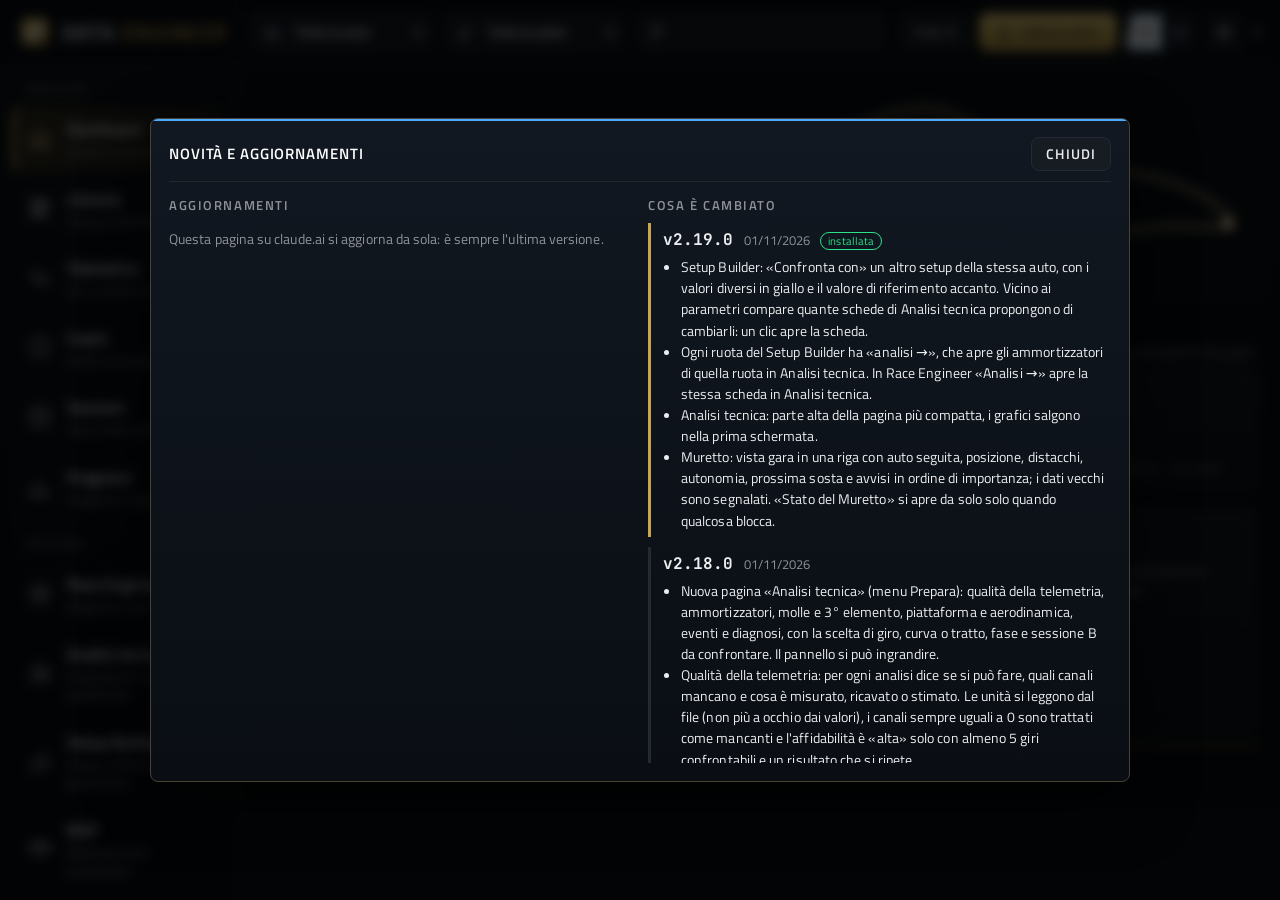
==== Data_Engineer.html @ a972b017 "Versione 2.19.0: Setup Builder con riferimento e problemi collegati, vista gara nel Muretto Co-Autho" ====
<!doctype html><html lang="it"><head><meta charset="utf-8"><meta name="viewport" content="width=device-width,initial-scale=1"></head><body>
<title>Data Engineer</title>
<style>
/* Fonts embedded (latin subset, SIL Open Font License): Titillium Web, JetBrains Mono, Barlow Condensed, Chakra Petch. The app looks the same offline. */
@font-face { font-family: 'Barlow Condensed'; font-style: normal; font-weight: 500; font-display: swap; src: url([data-uri]) format('woff2'); unicode-range: U+0000-00FF, U+0131, U+0152-0153, U+02BB-02BC, U+02C6, U+02DA, U+02DC, U+0304, U+0308, U+0329, U+2000-206F, U+20AC, U+2122, U+2191, U+2193, U+2212, U+2215, U+FEFF, U+FFFD; }
@font-face { font-family: 'Barlow Condensed'; font-style: normal; font-weight: 600; font-display: swap; src: url([data-uri]) format('woff2'); unicode-range: U+0000-00FF, U+0131, U+0152-0153, U+02BB-02BC, U+02C6, U+02DA, U+02DC, U+0304, U+0308, U+0329, U+2000-206F, U+20AC, U+2122, U+2191, U+2193, U+2212, U+2215, U+FEFF, U+FFFD; }
@font-face { font-family: 'Barlow Condensed'; font-style: normal; font-weight: 700; font-display: swap; src: url([data-uri]) format('woff2'); unicode-range: U+0000-00FF, U+0131, U+0152-0153, U+02BB-02BC, U+02C6, U+02DA, U+02DC, U+0304, U+0308, U+0329, U+2000-206F, U+20AC, U+2122, U+2191, U+2193, U+2212, U+2215, U+FEFF, U+FFFD; }
@font-face { font-family: 'Chakra Petch'; font-style: normal; font-weight: 400; font-display: swap; src: url([data-uri]) format('woff2'); unicode-range: U+0000-00FF, U+0131, U+0152-0153, U+02BB-02BC, U+02C6, U+02DA, U+02DC, U+0304, U+0308, U+0329, U+2000-206F, U+20AC, U+2122, U+2191, U+2193, U+2212, U+2215, U+FEFF, U+FFFD; }
@font-face { font-family: 'Chakra Petch'; font-style: normal; font-weight: 600; font-display: swap; src: url([data-uri]) format('woff2'); unicode-range: U+0000-00FF, U+0131, U+0152-0153, U+02BB-02BC, U+02C6, U+02DA, U+02DC, U+0304, U+0308, U+0329, U+2000-206F, U+20AC, U+2122, U+2191, U+2193, U+2212, U+2215, U+FEFF, U+FFFD; }
@font-face { font-family: 'Chakra Petch'; font-style: normal; font-weight: 700; font-display: swap; src: url([data-uri]) format('woff2'); unicode-range: U+0000-00FF, U+0131, U+0152-0153, U+02BB-02BC, U+02C6, U+02DA, U+02DC, U+0304, U+0308, U+0329, U+2000-206F, U+20AC, U+2122, U+2191, U+2193, U+2212, U+2215, U+FEFF, U+FFFD; }
@font-face { font-family: 'JetBrains Mono'; font-style: normal; font-weight: 400; font-display: swap; src: url([data-uri]) format('woff2'); unicode-range: U+0000-00FF, U+0131, U+0152-0153, U+02BB-02BC, U+02C6, U+02DA, U+02DC, U+0304, U+0308, U+0329, U+2000-206F, U+20AC, U+2122, U+2191, U+2193, U+2212, U+2215, U+FEFF, U+FFFD; }
@font-face { font-family: 'JetBrains Mono'; font-style: normal; font-weight: 600; font-display: swap; src: url([data-uri]) format('woff2'); unicode-range: U+0000-00FF, U+0131, U+0152-0153, U+02BB-02BC, U+02C6, U+02DA, U+02DC, U+0304, U+0308, U+0329, U+2000-206F, U+20AC, U+2122, U+2191, U+2193, U+2212, U+2215, U+FEFF, U+FFFD; }
@font-face { font-family: 'JetBrains Mono'; font-style: normal; font-weight: 700; font-display: swap; src: url([data-uri]) format('woff2'); unicode-range: U+0000-00FF, U+0131, U+0152-0153, U+02BB-02BC, U+02C6, U+02DA, U+02DC, U+0304, U+0308, U+0329, U+2000-206F, U+20AC, U+2122, U+2191, U+2193, U+2212, U+2215, U+FEFF, U+FFFD; }
@font-face { font-family: 'Titillium Web'; font-style: normal; font-weight: 400; font-display: swap; src: url([data-uri]) format('woff2'); unicode-range: U+0000-00FF, U+0131, U+0152-0153, U+02BB-02BC, U+02C6, U+02DA, U+02DC, U+0304, U+0308, U+0329, U+2000-206F, U+20AC, U+2122, U+2191, U+2193, U+2212, U+2215, U+FEFF, U+FFFD; }
@font-face { font-family: 'Titillium Web'; font-style: normal; font-weight: 600; font-display: swap; src: url([data-uri]) format('woff2'); unicode-range: U+0000-00FF, U+0131, U+0152-0153, U+02BB-02BC, U+02C6, U+02DA, U+02DC, U+0304, U+0308, U+0329, U+2000-206F, U+20AC, U+2122, U+2191, U+2193, U+2212, U+2215, U+FEFF, U+FFFD; }
@font-face { font-family: 'Titillium Web'; font-style: normal; font-weight: 700; font-display: swap; src: url([data-uri]) format('woff2'); unicode-range: U+0000-00FF, U+0131, U+0152-0153, U+02BB-02BC, U+02C6, U+02DA, U+02DC, U+0304, U+0308, U+0329, U+2000-206F, U+20AC, U+2122, U+2191, U+2193, U+2212, U+2215, U+FEFF, U+FFFD; }
/* Layout: F1 pit-wall software — single dark world (timing-screen colours), dense panels, data in mono */
:root{
  --bg:#08090B; --panel:#101318; --panel2:#171B22; --band:#0D1015; --ink:#E9EDF1; --muted:#8C97A4; --faint:#566170; --line:#232A33; --grid:#171D24; --trackbed:#1E252E;
  --hdr:#000000; --hdr-ink:#F2F4F6; --hdr-muted:#7C8794; --hdr-line:#1B2129;
  --accent:#E10600; --accent2:#7A0300; --accent-ink:#FFFFFF; --accent-soft:#2A0E0D;
  --lapA:#27F4D2; --lapB:#FF8000; --best:#B138DD; --good:#19D26B; --warn:#F5C518; --bad:#FF3B3B;
  --t-cold:#3A8DFF; --t-ok:#19D26B; --t-hot:#FF5A36;
  --f-display:"Titillium Web","Barlow Condensed","Arial Narrow",system-ui,sans-serif;
  --f-body:"Titillium Web",system-ui,-apple-system,"Segoe UI",sans-serif;
  --f-mono:"JetBrains Mono","IBM Plex Mono",ui-monospace,SFMono-Regular,Menlo,monospace;
  --r:6px; --shadow:none; color-scheme:dark;
}
*{box-sizing:border-box}
[hidden]{display:none!important}
body{background:var(--bg);color:var(--ink);font-family:var(--f-body);font-size:15px;line-height:1.45;margin:0}
button,select,input,textarea{font:inherit;color:inherit}
.mono,.num{font-family:var(--f-mono);font-variant-numeric:tabular-nums}
h1,h2,h3{font-family:var(--f-display);font-weight:600;letter-spacing:.01em;margin:0;text-wrap:balance}
h2{font-size:1.3rem}
h3{font-size:.95rem;text-transform:uppercase;letter-spacing:.08em;color:var(--muted);font-weight:600}
.muted{color:var(--muted)} .small{font-size:.84rem}
a{color:var(--lapA)}
:focus-visible{outline:2px solid var(--accent);outline-offset:2px}

/* ---------- header (timing tower strip) */
.top{position:sticky;top:env(safe-area-inset-top,0px);z-index:30;background:var(--hdr);color:var(--hdr-ink);border-bottom:1px solid var(--hdr-line)}
.top-in{display:flex;flex-wrap:wrap;align-items:center;gap:8px 20px;padding:0 16px;max-width:1560px;margin:0 auto;min-height:56px}
.brand{display:flex;align-items:center;gap:10px;padding:8px 0}
.brand .mark{width:22px;height:22px;border-radius:4px;background:conic-gradient(var(--hdr-ink) 25%,transparent 0 50%,var(--hdr-ink) 0 75%,transparent 0) 0 0/11px 11px;box-shadow:inset 0 0 0 1px var(--hdr-ink)}
.brand b{font-family:var(--f-display);font-size:1.4rem;font-weight:700;letter-spacing:.02em;line-height:1}
.brand b span{color:var(--accent)}
.tabs{display:flex;gap:4px;align-self:stretch;overflow-x:auto;max-width:100%}
.tab{border:0;background:transparent;padding:0 9px;cursor:pointer;font-family:var(--f-display);font-size:.98rem;font-weight:600;letter-spacing:.04em;text-transform:uppercase;white-space:nowrap;color:var(--hdr-muted);border-bottom:3px solid transparent;border-top:3px solid transparent;min-height:50px}
.tab:hover{color:var(--hdr-ink)}
.tab[aria-selected="true"]{color:var(--hdr-ink);border-bottom-color:var(--accent)}
.hdr-tools{display:flex;gap:8px;align-items:center;margin-left:auto;flex-wrap:wrap;padding:8px 0;min-width:0}
.hdr-tools select{background:var(--hdr-line);border-color:var(--hdr-line);color:var(--hdr-ink);max-width:260px}
.btn{border:1px solid var(--line);background:var(--panel);padding:6px 12px;border-radius:6px;cursor:pointer;font-weight:600;font-size:.88rem;display:inline-flex;align-items:center;gap:6px;white-space:nowrap}
.btn:hover{border-color:var(--muted)}
.btn.primary{background:var(--accent);border-color:var(--accent);color:var(--accent-ink)}
.btn.dark{background:var(--hdr-line);border-color:var(--hdr-line);color:var(--hdr-ink)}
.btn.icon{padding:5px 9px;font-family:var(--f-mono);min-width:32px;justify-content:center}
.btn[disabled]{opacity:.5;cursor:not-allowed}
.btn svg{width:14px;height:14px}

/* ---------- file drawer */
.drawer{background:var(--panel);border-bottom:1px solid var(--line)}
.drawer-in{max-width:1560px;margin:0 auto;padding:12px 16px;display:flex;flex-wrap:wrap;gap:8px;align-items:center}
.chip{display:inline-flex;align-items:center;gap:6px;border:1px solid var(--line);background:var(--panel2);border-radius:999px;padding:3px 6px 3px 10px;font-size:.82rem;max-width:100%}
.chip .k{font-family:var(--f-mono);font-size:.68rem;text-transform:uppercase;padding:1px 6px;border-radius:3px;background:var(--panel);color:var(--muted)}
.chip .nm{white-space:nowrap;overflow:hidden;text-overflow:ellipsis;max-width:36ch}
.chip button{border:0;background:transparent;cursor:pointer;color:var(--faint);padding:0 4px;font-size:1rem;line-height:1}
.chip button:hover{color:var(--bad)}
.drop{border:1.5px dashed var(--line);border-radius:999px;padding:4px 14px;font-size:.82rem;color:var(--muted);cursor:pointer;background:transparent}
body.dragging .drop{border-color:var(--accent);color:var(--accent)}

main{max-width:1560px;margin:0 auto;padding:16px 16px 64px}
.view{display:grid;gap:16px;grid-template-columns:minmax(0,1fr)}
.view>*,#stBody{min-width:0}
#stBody{display:grid;gap:16px}

/* ---------- hero */
.hero{display:grid;grid-template-columns:minmax(0,1fr) auto;gap:12px 24px;align-items:end;padding:4px 2px 2px}
.hero .ey{font-family:var(--f-display);text-transform:uppercase;letter-spacing:.14em;font-size:.78rem;color:var(--accent);font-weight:600}
.hero h1{font-size:clamp(1.6rem,3.2vw,2.4rem);line-height:1.05;font-weight:700}
.hero .meta{color:var(--muted);font-size:.92rem;margin-top:4px}
.cond{display:flex;flex-wrap:wrap;gap:6px;justify-content:flex-end}
.cchip{display:flex;flex-direction:column;border:1px solid var(--line);background:var(--panel);border-radius:6px;padding:5px 10px;min-width:78px}
.cchip span{font-size:.68rem;text-transform:uppercase;letter-spacing:.08em;color:var(--muted);font-weight:600}
.cchip b{font-family:var(--f-mono);font-size:.95rem;font-weight:600;white-space:nowrap}
.cchip.wet b{color:var(--lapA)} .cchip.dry b{color:var(--good)}
@media (max-width:760px){.hero{grid-template-columns:minmax(0,1fr)}.cond{justify-content:flex-start}}

.panel{background:var(--panel);border:1px solid var(--line);border-radius:var(--r);padding:16px;min-width:0;box-shadow:var(--shadow)}
.panel-h{display:flex;flex-wrap:wrap;align-items:center;gap:8px 14px;margin-bottom:12px}
.panel-h h2,.panel-h h3{margin-right:auto}
.row{display:flex;flex-wrap:wrap;gap:10px;align-items:flex-end}
.grid2{display:grid;grid-template-columns:minmax(0,1fr) minmax(0,1fr);gap:16px}
.grid-work{display:grid;grid-template-columns:minmax(0,1fr) 320px;gap:16px;align-items:start}
@media (max-width:1100px){.grid-work{grid-template-columns:minmax(0,1fr)}}
@media (max-width:900px){.grid2{grid-template-columns:minmax(0,1fr)}}
label.f{display:flex;flex-direction:column;gap:3px;font-size:.72rem;color:var(--muted);font-weight:600;text-transform:uppercase;letter-spacing:.07em;min-width:0;max-width:100%}
select,input[type=number],input[type=text],input[type=password],input:not([type]),textarea{background:var(--panel2);border:1px solid var(--line);border-radius:6px;padding:6px 9px;font-size:.9rem;max-width:100%}
select{min-width:0}
label.f select{width:100%}
textarea{width:100%;min-height:80px;resize:vertical}
input[type=color]{width:34px;height:30px;padding:2px;border:1px solid var(--line);border-radius:6px;background:var(--panel2);cursor:pointer}

/* ---------- KPIs */
.kpis{display:grid;grid-template-columns:repeat(auto-fit,minmax(160px,1fr));gap:1px;background:var(--line);border:1px solid var(--line);border-radius:var(--r);overflow:hidden}
.kpi{background:var(--panel);padding:12px 14px;min-width:0}
.kpi .l{font-size:.7rem;text-transform:uppercase;letter-spacing:.08em;color:var(--muted);font-weight:600}
.kpi .v{font-family:var(--f-mono);font-size:1.45rem;font-weight:600;font-variant-numeric:tabular-nums;white-space:nowrap;line-height:1.25;margin-top:2px}
.kpi .v.txt{font-family:var(--f-display);font-size:1.3rem;white-space:normal}
.kpi .s{font-size:.8rem;color:var(--muted)}
.kpi.hl .v{color:var(--best)}
.kpi.inv .v{color:var(--bad)}

/* ---------- tables */
.tw{overflow-x:auto;max-width:100%}
table{border-collapse:collapse;width:100%;font-size:.86rem}
th{font-family:var(--f-display);font-weight:600;text-transform:uppercase;letter-spacing:.06em;font-size:.74rem;color:var(--muted);text-align:right;padding:7px 9px;border-bottom:1px solid var(--line);white-space:nowrap;background:var(--panel)}
td{padding:6px 9px;border-bottom:1px solid var(--grid);text-align:right;font-family:var(--f-mono);font-variant-numeric:tabular-nums;white-space:nowrap}
tbody tr:nth-child(even) td{background:var(--band)}
th:first-child,td:first-child,td.l,th.l{text-align:left}
td.lt{font-weight:600}
tr.best td.lt{color:var(--best)}
tr.inv td.lt{color:var(--bad)}
tr.out td{color:var(--faint)}
tr.sep td{background:transparent!important;color:var(--accent);font-family:var(--f-display);font-weight:600;letter-spacing:.06em;text-align:left;padding-top:14px;border-bottom:1px solid var(--line)}
tr.clickable{cursor:pointer} tr.clickable:hover td{background:var(--accent-soft)}
.tag{font-family:var(--f-body);font-size:.7rem;font-weight:600;padding:1px 6px;border-radius:3px;margin-left:4px;border:1px solid currentColor;display:inline-block;line-height:1.4}
.tag.bad{color:var(--bad)} .tag.warn{color:var(--warn)} .tag.good{color:var(--good)} .tag.info{color:var(--muted)} .tag.best{color:var(--best)}
.pos{color:var(--good)} .neg{color:var(--bad)}
.badge{display:inline-flex;align-items:center;gap:6px;font-size:.78rem;font-weight:600;color:var(--good);border:1px solid color-mix(in srgb,var(--good) 40%,var(--line));background:color-mix(in srgb,var(--good) 8%,var(--panel));border-radius:999px;padding:2px 10px}
.badge.off{color:var(--muted);border-color:var(--line);background:var(--panel2)}

/* ---------- charts + toolbar */
.toolbar{display:flex;flex-wrap:wrap;gap:6px 8px;align-items:center}
.toolbar .sep{width:1px;height:22px;background:var(--line);margin:0 2px}
.seg{display:inline-flex;border:1px solid var(--line);border-radius:6px;overflow:hidden}
.seg button{border:0;background:var(--panel);padding:5px 10px;font-size:.8rem;font-weight:600;cursor:pointer;color:var(--muted)}
.seg button[aria-pressed="true"]{background:var(--ink);color:var(--panel)}
.tog{border:1px solid var(--line);background:var(--panel);border-radius:999px;padding:3px 10px;font-size:.78rem;font-weight:600;cursor:pointer;color:var(--faint)}
.tog[aria-pressed="true"]{color:var(--ink);border-color:var(--muted);background:var(--panel2)}
.chart{width:100%;display:block;touch-action:pan-y;cursor:crosshair;user-select:none}
.hint{font-size:.78rem;color:var(--faint)}
.mini{width:100%;height:210px;display:block}
.legend{display:flex;flex-wrap:wrap;gap:12px;font-size:.8rem;color:var(--muted);margin-top:4px}
.legend i{display:inline-block;width:14px;height:3px;border-radius:2px;vertical-align:middle;margin-right:5px}
.panel.expanded{position:fixed;inset:calc(env(safe-area-inset-top,0px) + 8px) 8px calc(env(safe-area-inset-bottom,0px) + 8px);z-index:60;overflow:auto;box-shadow:0 20px 60px rgba(0,0,0,.35)}
body.has-expanded{overflow:hidden}
.side{display:grid;gap:16px;position:sticky;top:72px}
@media (max-width:1100px){.side{position:static}}
.mapc{width:100%;aspect-ratio:1/1;max-width:100%;display:block}
.maptools{display:flex;flex-wrap:wrap;gap:6px;align-items:center;margin-top:8px}
.readout{font-family:var(--f-mono);font-size:.8rem;display:grid;grid-template-columns:repeat(2,minmax(0,1fr));gap:3px 12px;margin-top:10px;color:var(--muted)}
.readout b{color:var(--ink);font-weight:600}

/* ---------- tyres */
.car{display:grid;grid-template-columns:1fr 1fr;gap:12px 36px;max-width:560px;margin:0 auto;position:relative}
.car::before{content:"";position:absolute;left:50%;top:6%;bottom:6%;width:24%;transform:translateX(-50%);border:1.5px solid var(--line);border-radius:44% 44% 20% 20%;pointer-events:none}
.tyre{background:var(--panel2);border:1px solid var(--line);border-radius:var(--r);padding:9px;position:relative;z-index:1;min-width:0}
.tyre .hd{display:flex;justify-content:space-between;font-family:var(--f-display);font-weight:600;letter-spacing:.05em}
.ico{display:grid;grid-template-columns:repeat(3,1fr);gap:2px;margin:6px 0;height:50px}
.ico span{border-radius:4px;display:flex;align-items:flex-end;justify-content:center;font-family:var(--f-mono);font-size:.74rem;font-weight:600;color:#fff;padding-bottom:3px;text-shadow:0 1px 2px rgba(0,0,0,.45)}
.tyre dl{display:grid;grid-template-columns:auto 1fr;gap:1px 8px;margin:0;font-size:.79rem}
.tyre dt{color:var(--muted)} .tyre dd{margin:0;text-align:right;font-family:var(--f-mono)}

/* ---------- diagnostics */
.diag{display:grid;grid-template-columns:repeat(auto-fill,minmax(290px,1fr));gap:12px}
.card{border:1px solid var(--line);border-radius:var(--r);padding:13px 14px;background:var(--panel);display:flex;flex-direction:column;gap:7px;min-width:0}
.card.bad{border-color:color-mix(in srgb,var(--bad) 45%,var(--line))} .card.warn{border-color:color-mix(in srgb,var(--warn) 45%,var(--line))}
.card .st{font-family:var(--f-display);font-weight:600;font-size:.84rem;text-transform:uppercase;letter-spacing:.08em;display:flex;align-items:center;gap:8px}
.card .st em{margin-left:auto;font-style:normal;font-family:var(--f-body);text-transform:none;letter-spacing:0;font-size:.74rem;color:var(--muted);font-weight:600}
.dot{width:9px;height:9px;border-radius:50%;display:inline-block;background:var(--faint);flex:none}
.dot.good{background:var(--good)} .dot.warn{background:var(--warn)} .dot.bad{background:var(--bad)}
.card p{margin:0;font-size:.88rem}
.card ul{margin:0;padding-left:18px;font-size:.86rem}
.card .fix{background:var(--panel2);border-radius:6px;padding:8px 10px;font-size:.84rem}
.card .fix b{font-family:var(--f-display);letter-spacing:.05em;text-transform:uppercase;font-size:.74rem;color:var(--accent);display:block;margin-bottom:2px}
.sect{font-family:var(--f-display);text-transform:uppercase;letter-spacing:.12em;font-size:.8rem;color:var(--muted);font-weight:600;margin:4px 0 -4px;display:flex;align-items:center;gap:10px}
.sect::after{content:"";flex:1;height:1px;background:var(--line)}

/* ---------- setup sheet */
.sheet{display:grid;grid-template-columns:repeat(auto-fit,minmax(300px,1fr));gap:12px}
.sheet .grp{border:1px solid var(--line);border-radius:var(--r);padding:11px 13px;min-width:0}
.sheet .grp h3{margin-bottom:8px}
.kv{display:grid;grid-template-columns:minmax(0,1fr) auto;gap:4px 10px;font-size:.86rem}
.kv span:nth-child(odd){color:var(--muted)} .kv span:nth-child(even){font-family:var(--f-mono);text-align:right}

/* ---------- AI */
.ai{display:grid;gap:12px}
.chips{display:flex;flex-wrap:wrap;gap:6px}
.pchip{border:1px solid var(--line);background:var(--panel2);border-radius:999px;padding:5px 12px;font-size:.84rem;cursor:pointer}
.pchip[aria-pressed="true"]{background:var(--accent);color:var(--accent-ink);border-color:var(--accent)}
.answer{border-left:3px solid var(--accent);padding:4px 0 4px 16px;font-size:.94rem;max-width:95ch;min-width:0}
.answer h1,.answer h2,.answer h3,.answer h4{font-family:var(--f-display);text-transform:none;letter-spacing:.01em;color:var(--ink);font-size:1.12rem;margin:12px 0 4px}
.answer p{margin:6px 0} .answer ul,.answer ol{margin:6px 0;padding-left:20px}
.answer table{margin:8px 0} .answer td{white-space:normal;text-align:left;font-family:var(--f-body)} .answer th{text-align:left}
.answer code{font-family:var(--f-mono);background:var(--panel2);padding:0 4px;border-radius:3px;font-size:.85em}
.q{font-size:.86rem;color:var(--muted);font-style:italic}
.note{font-size:.83rem;color:var(--muted);border:1px dashed var(--line);border-radius:var(--r);padding:9px 11px}
.empty{padding:32px 12px;text-align:center;color:var(--muted)}
.warnbar{background:color-mix(in srgb,var(--warn) 12%,var(--panel));border:1px solid color-mix(in srgb,var(--warn) 45%,var(--line));border-radius:var(--r);padding:9px 12px;font-size:.88rem}
.spin{display:inline-block;width:12px;height:12px;border:2px solid var(--line);border-top-color:var(--accent);border-radius:50%;animation:sp .8s linear infinite}
@keyframes sp{to{transform:rotate(360deg)}}
@media (prefers-reduced-motion:reduce){.spin{animation:none}}
.toast{position:fixed;left:50%;bottom:calc(16px + env(safe-area-inset-bottom,0px));transform:translateX(-50%);background:var(--ink);color:var(--panel);padding:9px 15px;border-radius:var(--r);font-size:.88rem;z-index:80;max-width:calc(100% - 32px)}
details.set summary{cursor:pointer;font-weight:600;font-size:.88rem;color:var(--muted)}
.setgrid{display:grid;grid-template-columns:repeat(auto-fit,minmax(170px,1fr));gap:8px;margin-top:10px}
@media (max-width:600px){.brand b{font-size:1.2rem}.hdr-tools{margin-left:0;width:100%}.hdr-tools select{flex:1;max-width:none}.car{gap:8px}.car::before{display:none}.panel{padding:12px}.kpi .v{font-size:1.2rem}}

/* ================= F1 timing look ================= */
body{letter-spacing:.005em}
h2{font-weight:700;letter-spacing:.02em}
h3{font-weight:700;letter-spacing:.12em;font-size:.82rem}
.panel{background:linear-gradient(180deg,var(--panel),var(--band));border-color:var(--line)}
.top{border-bottom:2px solid var(--accent)}
.brand b span{color:var(--accent)}
.tab{font-weight:700;letter-spacing:.08em}
.hero h1{font-weight:700;text-transform:uppercase;letter-spacing:.02em}
.hero .ey{color:var(--accent);letter-spacing:.2em}
.cchip{background:var(--panel2);border-color:var(--line)}
.kpi{background:var(--panel);position:relative}
.kpi::before{content:"";position:absolute;left:0;top:0;bottom:0;width:3px;background:var(--kc,transparent)}
.kpi .l{letter-spacing:.14em}
.kpi .v{font-weight:700}
th{background:var(--panel2);color:var(--muted);border-bottom:1px solid var(--line)}
td{border-bottom:1px solid var(--grid)}
tbody tr:nth-child(even) td{background:rgba(255,255,255,.015)}
.t-best{color:var(--best)!important;font-weight:700}.t-pb{color:var(--good)!important}.t-slow{color:var(--warn)!important}.t-bad{color:var(--bad)!important}.t-dim{color:var(--faint)!important}
/* lap strip */
.strip{display:flex;gap:2px;align-items:flex-end;overflow-x:auto;padding:14px 0 20px;position:relative}
.strip .lp{flex:1 0 14px;min-width:14px;height:34px;border-radius:2px;position:relative;cursor:default}
.strip .lp .rn{position:absolute;left:0;right:0;top:-7px;height:4px;border-radius:2px;background:var(--t-cold)}
.strip .lp .n{position:absolute;bottom:-16px;left:50%;transform:translateX(-50%);font:600 .62rem var(--f-mono);color:var(--faint)}
.strip .lp.pit{background:repeating-linear-gradient(45deg,var(--panel2) 0 4px,var(--line) 4px 8px)!important}
.strip .lp.pit::after{content:"P";position:absolute;inset:0;display:grid;place-items:center;font:700 .7rem var(--f-mono);color:var(--ink)}
.strip .sep{width:3px;align-self:stretch;background:var(--accent);border-radius:2px;margin:0 3px}
.slegend{display:flex;flex-wrap:wrap;gap:14px;font-size:.78rem;color:var(--muted);margin-top:20px}
.slegend i{display:inline-block;width:12px;height:12px;border-radius:2px;vertical-align:-2px;margin-right:5px}
/* stint cards */
.stints{display:grid;grid-template-columns:repeat(auto-fit,minmax(260px,1fr));gap:10px}
.stc{border:1px solid var(--line);border-radius:var(--r);padding:12px 14px;background:var(--panel2);position:relative;overflow:hidden}
.stc::before{content:"";position:absolute;left:0;top:0;right:0;height:3px;background:var(--sc,var(--accent))}
.stc .h{display:flex;justify-content:space-between;align-items:baseline;font-family:var(--f-display);font-weight:700;letter-spacing:.1em;text-transform:uppercase;font-size:.8rem;color:var(--muted)}
.stc .big{font:700 1.5rem var(--f-mono);margin:4px 0 6px}
.stc dl{display:grid;grid-template-columns:auto 1fr;gap:2px 10px;margin:0;font-size:.82rem}.stc dt{color:var(--muted)}.stc dd{margin:0;text-align:right;font-family:var(--f-mono)}
.cmp{display:inline-flex;align-items:center;justify-content:center;width:20px;height:20px;border-radius:50%;border:3px solid var(--cc,#fff);font:700 .62rem var(--f-mono);color:var(--ink)}
/* 2x2 corner heat */
.q4{display:inline-grid;grid-template-columns:repeat(2,34px);gap:2px}
.q4 span{font:600 .7rem var(--f-mono);text-align:center;border-radius:2px;padding:1px 0;color:#0b0b0b}
.q4.txt span{background:var(--panel2);color:var(--ink)}
.fbar{display:inline-block;width:64px;height:8px;background:var(--line);border-radius:4px;vertical-align:middle;margin-left:6px;overflow:hidden}
.fbar i{display:block;height:100%;background:var(--warn)}
.wx{font-size:.72rem;font-weight:700;color:var(--t-cold)}
.badge{border-radius:3px}

/* ================= header v2, logo, modals ================= */
.top{display:block}
.top-in{min-height:58px;gap:8px 16px}
.brand{gap:12px;margin-right:auto}
.logo{width:36px;height:36px;flex:none;filter:drop-shadow(0 2px 8px rgba(0,0,0,.4))}
.logo stop:first-child{stop-color:var(--accent)}.logo stop:last-child{stop-color:var(--accent2)}
.brand .bt{display:flex;flex-direction:column;line-height:1}
.brand .bt b{font-size:1.45rem;font-weight:700;letter-spacing:.01em}
.brand .bt small{font:600 .62rem var(--f-mono);letter-spacing:.32em;text-transform:uppercase;color:var(--hdr-muted);margin-top:3px}
.hdr-tools{margin-left:0}
.top>.tabs{max-width:1560px;margin:0 auto;padding:0 16px;display:flex;gap:2px;border-top:1px solid var(--hdr-line);overflow-x:auto}
.top>.tabs .tab{min-height:42px;font-size:.92rem}
.top>.tabs .tab[aria-selected="true"]{background:linear-gradient(180deg,transparent,var(--accent-soft))}
.seg.lang{border-color:var(--hdr-line)}.seg.lang button{background:var(--hdr-line);color:var(--hdr-muted);padding:5px 9px}.seg.lang button[aria-pressed="true"]{background:var(--accent);color:var(--accent-ink)}
.modal{position:fixed;inset:0;z-index:90;background:rgba(0,0,0,.6);display:grid;place-items:center;padding:16px;backdrop-filter:blur(3px)}
.mbox{background:var(--panel);border:1px solid var(--line);border-radius:10px;padding:18px;width:min(560px,100%);max-height:calc(100vh - 32px);overflow:auto;box-shadow:0 30px 80px rgba(0,0,0,.6)}
.mbox.wide{width:min(980px,100%)}
.mbox h3{margin-bottom:8px}
.swatches{display:flex;flex-wrap:wrap;gap:8px}
.sw{width:84px;border:2px solid var(--line);border-radius:8px;padding:6px;background:var(--panel2);cursor:pointer;display:flex;flex-direction:column;gap:5px;align-items:flex-start;font-size:.72rem;font-weight:600;color:var(--muted)}
.sw i{display:block;width:100%;height:22px;border-radius:4px}
.sw[aria-pressed="true"]{border-color:var(--ink);color:var(--ink)}
/* density */
body.d-compact{font-size:13.5px}body.d-compact .panel{padding:11px}body.d-compact td{padding:4px 7px}
body.d-large{font-size:16.5px}body.d-large td{padding:8px 11px}
/* polish */
.panel{transition:border-color .2s}.panel:hover{border-color:color-mix(in srgb,var(--accent) 25%,var(--line))}
h3{display:flex;align-items:center;gap:8px}
.panel-h h3::before,.panel>h3::before{content:"";width:4px;height:13px;background:var(--accent);border-radius:2px;display:inline-block}
.hero{position:relative;padding:8px 2px 4px}
.hero::after{content:"";position:absolute;left:0;right:0;bottom:-6px;height:1px;background:linear-gradient(90deg,var(--accent),transparent 60%)}
/* report */
.report{font-size:.92rem}.report h1{font-size:1.6rem;text-transform:uppercase}.report h2{font-size:1.1rem;margin:16px 0 6px;color:var(--accent)}.report table{margin:6px 0}
.report .rk{display:grid;grid-template-columns:repeat(auto-fit,minmax(150px,1fr));gap:8px}.report .rk div{border:1px solid var(--line);border-radius:6px;padding:8px}.report .rk b{display:block;font:700 1.15rem var(--f-mono)}
@media print{body *{visibility:hidden}#mReport,#mReport *{visibility:visible}#mReport{position:absolute;inset:0;background:#fff;display:block;padding:0}.mbox{box-shadow:none;border:0;max-height:none;width:100%;background:#fff;color:#000}.no-print{display:none!important}.report *{color:#000!important;background:#fff!important;border-color:#ccc!important}}
/* team */
.gantt{display:flex;height:34px;border-radius:6px;overflow:hidden;border:1px solid var(--line);margin:8px 0}
.gantt span{display:flex;align-items:center;justify-content:center;font:700 .7rem var(--f-mono);color:#0b0b0b;border-right:2px solid var(--bg);white-space:nowrap;overflow:hidden}
/* ---- Muretto live ---- */
.livedot{display:inline-block;width:7px;height:7px;border-radius:50%;background:var(--faint);margin-right:7px;vertical-align:middle}
body.live-on .livedot{background:var(--bad);box-shadow:0 0 0 0 var(--bad);animation:lvp 1.6s infinite}
@keyframes lvp{0%{box-shadow:0 0 0 0 color-mix(in srgb,var(--bad) 70%,transparent)}70%{box-shadow:0 0 0 7px transparent}100%{box-shadow:0 0 0 0 transparent}}
.pill{display:inline-flex;align-items:center;gap:5px;font-size:.76rem;font-weight:600;border:1px solid var(--line);background:var(--panel2);color:var(--muted);border-radius:999px;padding:2px 10px;white-space:nowrap}
.pill.on{color:var(--good);border-color:color-mix(in srgb,var(--good) 45%,var(--line))}
.pill.warn{color:var(--warn);border-color:color-mix(in srgb,var(--warn) 45%,var(--line))}
.pill.bad{color:var(--bad);border-color:color-mix(in srgb,var(--bad) 45%,var(--line))}
.lvstat{display:flex;gap:6px;flex-wrap:wrap}
.lvsess{display:flex;flex-wrap:wrap;gap:6px;margin:14px 0}
.lvgrid{display:grid;grid-template-columns:minmax(0,1.5fr) minmax(0,1fr);gap:16px;margin-bottom:16px}
.lvgrid3{display:grid;grid-template-columns:minmax(0,1.3fr) minmax(0,1fr) minmax(0,.8fr);gap:16px;margin-bottom:16px}
@media (max-width:1100px){.lvgrid3{grid-template-columns:minmax(0,1fr) minmax(0,1fr)}}
@media (max-width:900px){.lvgrid,.lvgrid3{grid-template-columns:minmax(0,1fr)}}
.lvalert{border-radius:var(--r);padding:10px 14px;margin-top:10px;font-weight:700;font-family:var(--f-display);letter-spacing:.03em;text-transform:uppercase}
.lvalert.bad{background:color-mix(in srgb,var(--bad) 18%,var(--panel));border:1px solid var(--bad);color:#fff;animation:lvb 1s infinite alternate}
.lvalert.warn{background:color-mix(in srgb,var(--warn) 14%,var(--panel));border:1px solid var(--warn)}
@keyframes lvb{to{background:color-mix(in srgb,var(--bad) 32%,var(--panel))}}
.lvhead{display:flex;align-items:center;gap:12px;margin-bottom:12px}.lvhead .pill{margin-left:auto}
.lvhead .ey{font-size:.75rem;color:var(--muted);text-transform:uppercase;letter-spacing:.08em;font-weight:600}
.clsdot{display:inline-block;width:9px;height:9px;border-radius:2px;margin-right:5px;vertical-align:middle;flex:none}
.lvhead .clsdot{width:6px;height:38px;border-radius:3px}
.lvtyres{display:grid;grid-template-columns:1fr 1fr;gap:10px}
.lvt{border:1px solid var(--line);border-radius:8px;padding:8px;background:var(--panel2);border-top:3px solid var(--tc)}
.lvt.bad{border-color:var(--bad)}
.lvt-h{display:flex;justify-content:space-between;font-size:.78rem;color:var(--muted);margin-bottom:6px}.lvt-h b{color:var(--ink)}
.lvt-c{font:700 1.5rem var(--f-mono);color:#0b0b0b;text-align:center;border-radius:5px;padding:4px 0;line-height:1.1}
.lvt-c small{display:block;font:600 .62rem var(--f-body);text-transform:uppercase;letter-spacing:.08em;opacity:.7}
.lvt-i{display:grid;grid-template-columns:repeat(3,1fr);gap:2px;margin:4px 0}
.lvt-i span{font:600 .72rem var(--f-mono);text-align:center;color:#0b0b0b;border-radius:2px}
.lvt-r{display:flex;justify-content:space-between;font:.76rem var(--f-mono);color:var(--muted);margin-top:2px}
.lvdmg{display:grid;grid-template-columns:110px minmax(0,1fr);gap:14px;align-items:start}
.lvcar{display:grid;grid-template-columns:22px 52px 22px;grid-template-rows:34px 64px 34px;gap:3px}
.lvcar span{border-radius:4px;border:1px solid var(--line)}
.lvcar .body{background:linear-gradient(180deg,var(--panel2),var(--band));border-radius:14px 14px 8px 8px}
.lvrow{display:flex;justify-content:space-between;gap:10px;padding:5px 0;border-bottom:1px solid var(--grid);font-size:.86rem}
.lvrow span{color:var(--muted)}.lvrow b{font-family:var(--f-mono);font-weight:600;text-align:right}
.lvev{max-height:330px;overflow:auto}
.lve{display:flex;gap:10px;padding:6px 8px;border-left:3px solid var(--line);margin-bottom:4px;background:var(--panel2);border-radius:0 4px 4px 0;font-size:.86rem}
.lve .t{font-family:var(--f-mono);color:var(--muted);white-space:nowrap;font-size:.78rem}
.lve.bad{border-left-color:var(--bad)}.lve.warn{border-left-color:var(--warn)}.lve.good{border-left-color:var(--good)}.lve.info{border-left-color:var(--lapA)}
tr.ours td{background:color-mix(in srgb,var(--accent) 14%,transparent)}
tr.ours td:first-child{box-shadow:inset 3px 0 0 var(--accent)}
td.bestc{color:var(--best);font-weight:700}
.star{background:none;border:0;color:var(--faint);font-size:1rem;cursor:pointer;padding:0 2px;line-height:1}
.star.on,.star:hover{color:var(--warn)}
.lvwx{display:grid;grid-template-columns:repeat(5,minmax(0,1fr));gap:6px}
@media (max-width:600px){.lvwx{grid-template-columns:repeat(3,minmax(0,1fr))}}
.lvwn{background:var(--panel2);border:1px solid var(--line);border-radius:8px;padding:8px;text-align:center;min-width:0}
.lvwn.cur{border-color:var(--accent);box-shadow:inset 0 2px 0 var(--accent)}
.lvwn .t{font:600 .72rem var(--f-body);text-transform:uppercase;letter-spacing:.06em;color:var(--muted)}
.lvwn .t small{display:block;font:.7rem var(--f-mono);text-transform:none;letter-spacing:0;color:var(--faint)}
.lvwn .i{font-size:1.7rem;line-height:1.3}
.lvwn .s{font-size:.72rem;color:var(--muted);min-height:1.9em}
.lvwn .v{font:700 1.05rem var(--f-mono)}
.lvwn .rb{height:5px;background:var(--grid);border-radius:3px;margin:5px 0 2px;overflow:hidden}.lvwn .rb i{display:block;height:100%;background:var(--lapA)}
#v-live.rec .lvgrid3,#v-live.rec .panel:has(#lvIn),#v-live.rec #lvAlerts{display:none}
/* ---- two-level navigation ---- */
.mtabs{display:flex;gap:2px;align-self:stretch;overflow-x:auto;max-width:100%;border-bottom:1px solid var(--hdr-line)}
.mtab{border:0;background:transparent;padding:0 14px;min-height:42px;cursor:pointer;font-family:var(--f-display);font-size:.98rem;font-weight:700;letter-spacing:.08em;text-transform:uppercase;white-space:nowrap;color:var(--hdr-muted);border-bottom:3px solid transparent;display:inline-flex;align-items:center}
.mtab:hover{color:var(--hdr-ink)}
.mtab[aria-selected="true"]{color:var(--hdr-ink);border-bottom-color:var(--accent);background:linear-gradient(180deg,transparent,var(--accent-soft))}
.top>.tabs.subtabs{gap:4px;padding:6px 0;border:0}
.top>.tabs.subtabs .tab{min-height:30px;font-size:.8rem;letter-spacing:.06em;border:1px solid var(--hdr-line);border-radius:999px;padding:0 14px;background:transparent}
.top>.tabs.subtabs .tab[aria-selected="true"]{background:var(--accent);color:var(--accent-ink);border-color:var(--accent)}
/* ---- Muretto v2 ---- */
.lvtop{padding-bottom:0}
.lvtop .panel-h{flex-wrap:wrap}
.sesbadge .sb{font:700 .78rem var(--f-display);letter-spacing:.12em;padding:4px 10px;border-radius:4px;background:var(--panel2);border:1px solid var(--line)}
.sesbadge .sb.race{background:var(--accent);color:var(--accent-ink);border-color:var(--accent)}
.sesbadge .sb.qual{background:var(--best);color:#fff;border-color:var(--best)}
.sesbadge .sb.prac{background:var(--lapA);color:#062;border-color:var(--lapA)}
.lvtabs{display:flex;gap:2px;margin:10px -16px 0;padding:0 12px;border-top:1px solid var(--line);overflow-x:auto}
.lvtabs button{border:0;background:transparent;color:var(--muted);font:700 .82rem var(--f-display);letter-spacing:.08em;text-transform:uppercase;padding:11px 12px;border-bottom:3px solid transparent;cursor:pointer;white-space:nowrap}
.lvtabs button:hover{color:var(--ink)}
.lvtabs button[aria-selected="true"]{color:var(--ink);border-bottom-color:var(--accent)}
.lvsub{margin-top:16px;display:flex;flex-direction:column;gap:16px}
.lvsub>.lvgrid,.lvsub>.lvgrid3{margin-bottom:0}
details.menu{position:relative}
details.menu>summary{list-style:none;cursor:pointer}
details.menu>summary::-webkit-details-marker{display:none}
details.menu .menu-list{position:absolute;right:0;top:calc(100% + 6px);z-index:40;min-width:260px;background:var(--panel);border:1px solid var(--line);border-radius:8px;box-shadow:0 12px 30px rgba(0,0,0,.45);padding:8px;display:flex;flex-direction:column;gap:4px}
details.menu .menu-list>button{text-align:left;border:0;background:transparent;color:var(--ink);padding:8px 10px;border-radius:6px;cursor:pointer;font-weight:600}
details.menu .menu-list>button:hover{background:var(--panel2)}
.lvteam .lvrow{font-size:.8rem;padding:3px 0}
.tyq{display:inline-flex;gap:2px;vertical-align:middle}
.tyq i{display:inline-block;width:15px;height:15px;border-radius:3px;font:700 .62rem/15px var(--f-mono);font-style:normal;color:#0b0b0b;text-align:center}
.tyq.mixed{outline:1px dashed var(--warn);outline-offset:2px;border-radius:3px}
.lvbar{position:relative;display:inline-block;width:58px;height:15px;background:var(--grid);border-radius:3px;overflow:hidden;vertical-align:middle}
.lvbar i{position:absolute;inset:0 auto 0 0;background:var(--good);opacity:.75}
.lvbar.low i{background:var(--bad)}
.lvbar b{position:absolute;right:4px;top:0;font:700 .68rem/15px var(--f-mono);color:#fff;text-shadow:0 0 3px #000}
.lvlb table td,.lvlb table th{padding-top:5px;padding-bottom:5px}
.lvlb table td .muted.small{font-size:.7rem}
tr[data-car]{cursor:pointer}
tr[data-car]:hover td{background:color-mix(in srgb,var(--ink) 5%,transparent)}
tr.riv td:first-child{box-shadow:inset 3px 0 0 var(--warn)}
.lve[data-car]{cursor:pointer}
label.chk{display:inline-flex;align-items:center;gap:5px;font-size:.84rem;color:var(--muted);margin-right:12px;cursor:pointer}
#lvToasts{position:fixed;right:16px;bottom:16px;z-index:90;display:flex;flex-direction:column;gap:8px;max-width:min(380px,calc(100vw - 32px))}
.lvtoast{background:var(--panel);border:1px solid var(--line);border-left:4px solid var(--lapA);border-radius:8px;padding:10px 12px;box-shadow:0 10px 30px rgba(0,0,0,.5);font-size:.86rem;cursor:pointer;animation:lvin .25s ease-out;transition:opacity .4s,transform .4s}
.lvtoast b{font-family:var(--f-display);text-transform:uppercase;letter-spacing:.06em;font-size:.78rem}
.lvtoast.warn{border-left-color:var(--warn)}.lvtoast.bad{border-left-color:var(--bad)}
.lvtoast.out{opacity:0;transform:translateX(30px)}
@keyframes lvin{from{opacity:0;transform:translateX(30px)}}
@media (max-width:600px){#lvToasts{bottom:12px;right:12px}.mtab{padding:0 9px;font-size:.84rem}}
.top>.tabs.subtabs{padding-left:14px;padding-right:14px}
@media (max-width:600px){#lvToasts .lvtoast:nth-child(n+2){display:none}.lvtoast{font-size:.8rem;padding:8px 10px}}
/* ---- Muretto 1.3 ---- */
.lvg3e{grid-template-columns:minmax(0,1fr) minmax(0,1fr) minmax(0,1fr)}
@media (max-width:1100px){.lvg3e{grid-template-columns:minmax(0,1fr) minmax(0,1fr)}}
@media (max-width:900px){.lvg3e{grid-template-columns:minmax(0,1fr)}}
.lvbig{display:flex;align-items:baseline;gap:10px;margin-bottom:6px}.lvbig b{font:700 2rem var(--f-mono)}.lvbig span{color:var(--muted);font-size:.85rem}
table.lvmini{width:100%;margin-bottom:6px}table.lvmini td,table.lvmini th{padding:4px 6px;font-size:.84rem}
tr.lap-up td{color:var(--bad)}tr.lap-dn td{color:var(--faint)}
.warn-t{color:var(--warn)}
.lvlife{display:grid;grid-template-columns:repeat(4,minmax(0,1fr));gap:6px;margin-top:10px}
.lvlife>div{background:var(--panel2);border:1px solid var(--line);border-radius:6px;padding:6px 8px;display:flex;flex-direction:column;gap:2px;font-size:.76rem}
.lvlife span{color:var(--muted)}.lvlife b{font-family:var(--f-mono)}.lvlife small{color:var(--muted)}
@media (max-width:600px){.lvlife{grid-template-columns:repeat(2,minmax(0,1fr))}}
.grid3g{display:grid;grid-template-columns:repeat(auto-fit,minmax(240px,1fr));gap:14px}.grid3g h4{margin:0 0 6px;font:700 .78rem var(--f-display);letter-spacing:.08em;text-transform:uppercase;color:var(--muted)}
.teamlogo{height:34px;max-width:90px;object-fit:contain;margin-left:10px;padding-left:10px;border-left:1px solid var(--hdr-line)}
.tlprev img{height:40px;max-width:120px;object-fit:contain;background:var(--panel2);border-radius:6px;padding:4px}
.kpi .v .vtxt{font-family:var(--f-display);font-size:1.15rem;white-space:normal;line-height:1.2;display:block}
/* ---- Muretto 1.4 ---- */
.tyc{display:inline-flex;align-items:center;gap:5px;vertical-align:middle}.tyc small{font:600 .7rem var(--f-mono);color:var(--muted)}
.tyc.mixed small{color:var(--warn)}
.tycar{display:block;flex:none}.tycar.big{display:inline-block}
.st{display:inline-block;min-width:58px;text-align:center;font:800 .7rem var(--f-display);letter-spacing:.08em;padding:3px 7px;border-radius:4px;white-space:nowrap}
.st-on{background:color-mix(in srgb,var(--good) 22%,transparent);color:var(--good);border:1px solid color-mix(in srgb,var(--good) 55%,transparent)}
.st-box{background:var(--warn);color:#111;animation:stb 1.2s infinite alternate}
@keyframes stb{to{background:color-mix(in srgb,var(--warn) 65%,#000)}}
.st-gar{background:var(--panel2);color:var(--muted);border:1px solid var(--line)}
.st-out{background:color-mix(in srgb,var(--bad) 25%,transparent);color:var(--bad)}.st-fin{font-size:.9rem}
tr.inpit td{background:color-mix(in srgb,var(--warn) 9%,transparent)}
tr.inpit td:first-child{box-shadow:inset 3px 0 0 var(--warn)}
.bigst{display:inline-flex;align-items:center;gap:8px;margin-left:auto;font:800 1rem var(--f-display);letter-spacing:.1em;padding:8px 14px;border-radius:8px;white-space:nowrap}
.bigst i{width:11px;height:11px;border-radius:50%;background:currentColor}
.bigst.on{background:color-mix(in srgb,var(--good) 18%,transparent);color:var(--good);border:1px solid var(--good)}
.bigst.on i{animation:lvp 1.6s infinite;box-shadow:0 0 0 0 var(--good)}
.bigst.box{background:var(--warn);color:#111;animation:stb 1.2s infinite alternate}
.bigst.gar,.bigst.off{background:var(--panel2);color:var(--muted);border:1px solid var(--line)}
.vebar{position:relative;display:inline-block;width:78px;height:20px;background:var(--grid);border-radius:4px;overflow:hidden;vertical-align:middle}
.vebar i{position:absolute;inset:0 auto 0 0;background:linear-gradient(90deg,#1E8BFF,#27F4D2)}
.vebar.fuel i{background:linear-gradient(90deg,#19D26B,#9BE15D)}
.vebar.low i{background:var(--bad)}
.vebar b{position:absolute;right:5px;top:0;font:800 .78rem/20px var(--f-mono);color:#fff;text-shadow:0 0 3px #000}
.vefuel{display:block;font-size:.66rem;margin-top:1px}
td.mono span{font-family:var(--f-mono)}td.mono span.cur{color:var(--lapA);font-weight:700}
.setupgrid{display:grid;grid-template-columns:repeat(auto-fill,minmax(220px,1fr));gap:4px 16px}
.setupgrid>div{display:flex;justify-content:space-between;gap:10px;padding:5px 0;border-bottom:1px solid var(--grid);font-size:.85rem}
.setupgrid span{color:var(--muted)}.setupgrid b{font-family:var(--f-mono)}.setupgrid .chg b{color:var(--warn)}.setupgrid .chg span::after{content:' •';color:var(--warn)}
.debit{display:grid;grid-template-columns:140px minmax(0,1fr);gap:12px;padding:10px 12px;margin-bottom:6px;background:var(--panel2);border-left:4px solid var(--line);border-radius:0 6px 6px 0;font-size:.9rem}
.debit b{font-family:var(--f-display);text-transform:uppercase;letter-spacing:.06em;font-size:.8rem}
.debit.good{border-left-color:var(--good)}.debit.warn{border-left-color:var(--warn)}.debit.bad{border-left-color:var(--bad)}.debit.info{border-left-color:var(--lapA)}
@media (max-width:600px){.debit{grid-template-columns:1fr;gap:2px}}
.lvhead .bigst{margin-left:auto}
.lvlb table td,.lvlb table th{padding:4px 6px;font-size:.84rem}
.lvlb table th{font-size:.68rem}
.lvlb .vebar{width:64px}
/* ---- versione e aggiornamenti ---- */
.verchip{border:1px solid var(--hdr-line);background:transparent;color:var(--hdr-muted);font:700 .78rem var(--f-mono);padding:6px 10px;border-radius:999px;cursor:pointer;white-space:nowrap}
.verchip:hover{color:var(--hdr-ink)}
.verchip.upd{background:var(--accent);color:var(--accent-ink);border-color:var(--accent);animation:stb2 1.4s infinite alternate}
@keyframes stb2{to{box-shadow:0 0 0 4px color-mix(in srgb,var(--accent) 30%,transparent)}}
.newsgrid{align-items:start}.newslist{max-height:60vh;overflow:auto;padding-right:6px}
.newsv{border-left:3px solid var(--line);padding:6px 0 6px 12px;margin-bottom:10px}.newsv.cur{border-left-color:var(--accent)}
.newsv .nh{display:flex;gap:10px;align-items:baseline}.newsv .nh b{font:700 1rem var(--f-mono)}.newsv .nh span{color:var(--muted);font-size:.8rem}.newsv .nh i{font-style:normal;font-size:.7rem;color:var(--good);border:1px solid var(--good);border-radius:999px;padding:0 7px}
.newsv ul,.newsnew ul{margin:6px 0 0;padding-left:18px;font-size:.88rem;line-height:1.5}
.newsok{background:color-mix(in srgb,var(--good) 15%,var(--panel));border:1px solid var(--good);border-radius:8px;padding:10px 14px;margin-bottom:12px;font-weight:700}
.newsnew{background:var(--panel2);border:1px solid var(--accent);border-radius:8px;padding:10px 12px;margin-top:8px}
/* ---- 1.6 live sectors ---- */
.sxh{min-width:54px}
td.sxc{padding:4px 3px}
.sx{display:inline-block;min-width:50px;padding:3px 4px;border-radius:3px;font-family:var(--f-mono);font-size:12px;font-weight:700;font-style:normal;text-align:center;background:var(--panel2);color:var(--ink);position:relative;transition:background .25s,color .25s}
.sx.sp{background:var(--best);color:#fff}
.sx.sg{background:var(--good);color:#04130A}
.sx.sy{background:var(--warn);color:#1A1400}
.sx.old{opacity:.4}
.sx.run{box-shadow:inset 0 -2px 0 var(--ink)}
.sx.run::after{content:"";position:absolute;right:3px;top:3px;width:5px;height:5px;border-radius:50%;background:var(--ink);animation:sxp 1s ease-in-out infinite}
@keyframes sxp{50%{opacity:.15}}
.sxleg{display:flex;flex-wrap:wrap;gap:6px 16px;margin-top:10px;font-size:12px;color:var(--muted)}
.sxleg .sx{min-width:22px;padding:1px 5px;margin-right:4px;font-size:10px}
@media (prefers-reduced-motion:reduce){.sx.run::after{animation:none}}
/* ---- 1.6 strategy, map, undercut ---- */
.finok{margin-top:10px;padding:10px 12px;border-radius:var(--r);background:var(--panel2);border-left:3px solid var(--good);font-size:14px;line-height:1.5}
.finok.last{border-left-color:var(--accent)}
tr.finlast td{background:color-mix(in srgb,var(--accent) 10%,transparent)}
tr.pwbest td{background:color-mix(in srgb,var(--good) 10%,transparent)}
.und{padding:9px 11px;border-radius:var(--r);background:var(--panel2);border-left:3px solid var(--line);margin-bottom:8px;cursor:pointer}
.und.good{border-left-color:var(--good)}.und.warn{border-left-color:var(--warn)}.und.bad{border-left-color:var(--bad)}.und.info{border-left-color:var(--lapA)}
.und .uh{display:flex;gap:8px;align-items:center;flex-wrap:wrap}.und .uh .ug{margin-left:auto;font-family:var(--f-mono);font-weight:700}
.und .ui{display:flex;gap:6px 14px;flex-wrap:wrap;font-size:12px;color:var(--muted);margin:4px 0;align-items:center}
.und .uv{font-size:13.5px}
.und.good .uv b,.und.good .uv{color:var(--ink)}
.mapleg{display:flex;flex-wrap:wrap;gap:6px 14px;margin-top:8px;font-size:12.5px;color:var(--muted)}
.mlg{display:inline-flex;align-items:center;gap:6px;cursor:default}.mlg[data-car]{cursor:pointer}
.mlg i{width:10px;height:10px;border-radius:50%;border:2.5px solid var(--ink)}
.mlg.lead i{border-color:var(--warn)}.mlg.ahead i{border-color:var(--good)}.mlg.behind i{border-color:var(--bad)}.mlg.me i{background:var(--accent);border-color:#fff}.mlg.gh i{border-style:dashed;border-color:var(--warn)}
.mlg b{font-family:var(--f-mono);color:var(--ink)}
.sxmini{display:flex;gap:3px;margin-top:4px}.sxmini .sxc{padding:0}.sxmini .sx{min-width:0;flex:1;font-size:11px;padding:3px 2px}
span.sxc{display:contents}
/* ---- 1.6 overlay OBS ---- */
html.ovmode,html.ovmode body{background:transparent!important;color-scheme:normal}
html.ovmode body>*:not(#ovRoot){display:none!important}
html.ovmode body{margin:0;overflow:hidden}
.ovroot{--ovs:1;--ovbg:.8;font-size:calc(14px * var(--ovs));display:flex;flex-direction:column;align-items:flex-start;gap:.55em;padding:.5em;font-family:var(--f-body);color:#F2F4F6;line-height:1.25}
.ovroot.lay-col{align-items:stretch;width:max-content}.ovroot.lay-row{flex-direction:row;flex-wrap:wrap}
.ovb{background:rgba(8,9,11,var(--ovbg));border-radius:.35em;min-width:17em;overflow:hidden;box-shadow:0 .2em .8em rgba(0,0,0,calc(var(--ovbg) * .5))}
.ovh{font-family:var(--f-display);text-transform:uppercase;letter-spacing:.12em;font-size:.72em;font-weight:700;padding:.45em .9em;background:var(--accent);color:#fff;white-space:nowrap}
.ovm{padding:.55em .9em;color:#9AA4B0;font-size:.85em}
.ovr{display:grid;grid-template-columns:1.7em .28em minmax(6em,1fr) auto auto;align-items:center;gap:.5em;padding:.26em .9em;font-size:.95em;border-top:1px solid rgba(255,255,255,.05)}
.ovr .p{font-family:var(--f-mono);font-weight:700;text-align:right}
.ovr .cb,.ovd .cb{width:.28em;height:1.1em;border-radius:.1em}
.ovr .n{white-space:nowrap;overflow:hidden;text-overflow:ellipsis;font-weight:600}
.ovr .g{font-family:var(--f-mono);text-align:right;min-width:4.6em;grid-column:5}
.ovr .tagp{grid-column:4;font-size:.62em;background:var(--warn);color:#111;padding:.12em .4em;border-radius:.2em;font-weight:700}
.ovr.me{background:color-mix(in srgb,var(--accent) 45%,transparent)}
.ovr.pit{opacity:.6}.ovr.up .n{color:#FF7A7A}.ovr.dn .n{color:#8C97A4}
.ovr.sep{display:block;text-align:center;padding:0;opacity:.5;line-height:1}
.ovd{display:grid;grid-template-columns:4.6em 2.2em minmax(6em,1fr) auto auto;align-items:center;gap:.5em;padding:.45em .9em;border-top:1px solid rgba(255,255,255,.05)}
.ovd .lb{font-size:.66em;text-transform:uppercase;letter-spacing:.1em;color:#9AA4B0}.ovd .p{font-family:var(--f-mono);font-weight:700}
.ovd .n{font-weight:600;white-space:nowrap;overflow:hidden;text-overflow:ellipsis}.ovd .g{font-family:var(--f-mono);font-weight:700;font-size:1.25em}
.ovd.ahead{box-shadow:inset .22em 0 0 var(--good)}.ovd.behind{box-shadow:inset .22em 0 0 var(--bad)}
.ovd .tr{font-family:var(--f-mono);font-size:.78em;padding:.1em .35em;border-radius:.2em}.ovd .tr.ok{background:var(--good);color:#04130A}.ovd .tr.ko{background:var(--bad);color:#fff}
.ovsec{display:flex;gap:.3em;padding:.55em .9em .2em}.ovsec .sxc{display:contents}.ovsec .sx{flex:1;min-width:0;font-size:.95em;padding:.3em .2em}
.ovl{display:grid;grid-template-columns:repeat(auto-fit,minmax(5.2em,1fr));gap:.25em .9em;padding:.45em .9em .6em}
.ovl span{display:block;font-size:.62em;text-transform:uppercase;letter-spacing:.1em;color:#9AA4B0}.ovl b{font-family:var(--f-mono);font-size:1.05em}
.ovl b.bst{color:var(--best)}.ovl b.pos{color:var(--good)}.ovl b.neg{color:var(--bad)}
.ovbar{display:grid;grid-template-columns:3em 1fr 4.6em;align-items:center;gap:.6em;padding:.45em .9em 0}
.ovbar .l{font-size:.7em;text-transform:uppercase;letter-spacing:.1em;color:#9AA4B0}.ovbar b{font-family:var(--f-mono);text-align:right}
.ovbar .t{height:.55em;background:rgba(255,255,255,.12);border-radius:.3em;overflow:hidden}.ovbar .t i{display:block;height:100%;background:var(--lapA)}.ovbar .t i.low{background:var(--bad)}
.ovpit{display:flex;align-items:baseline;gap:.4em .8em;flex-wrap:wrap;padding:.5em .9em 0}.ovpit b{font-size:1.9em;font-family:var(--f-mono)}.ovpit span{font-size:.85em}
.ovpit em{font-style:normal;font-size:.7em;background:var(--warn);color:#111;padding:.1em .4em;border-radius:.2em;font-weight:700}
.ovs{display:flex;align-items:center;gap:.7em;padding:.5em .9em 0}.ovs b{font-size:1.7em;font-family:var(--f-mono)}.ovs .fl{background:var(--warn);color:#111;font-weight:700;font-size:.75em;padding:.15em .5em;border-radius:.2em;text-transform:uppercase}
.ovty{display:grid;grid-template-columns:1fr 1fr;gap:.4em 1.4em;padding:.6em 1.2em}
.tw4{border:.18em solid var(--tc);border-radius:.6em;padding:.35em .3em;text-align:center;background:color-mix(in srgb,var(--tc) 22%,transparent);display:flex;flex-direction:column;line-height:1.15}
.tw4 b{font-family:var(--f-mono);font-size:1.1em}.tw4 span{font-size:.8em}.tw4 small{font-size:.65em;color:#C8D0D8}.tw4.bad{border-color:var(--bad)}
.ovmap{width:20em;height:13em;display:block}
.obsgrid{display:grid;grid-template-columns:minmax(0,1.15fr) minmax(0,1fr);gap:18px}
@media (max-width:860px){.obsgrid{grid-template-columns:1fr}}
.obsw{display:grid;grid-template-columns:1fr 1fr;gap:6px}
.obsw label.chk{align-items:flex-start;margin:0;padding:7px 9px;border:1px solid var(--line);border-radius:var(--r);background:var(--panel2)}
.obsw label.chk span{display:flex;flex-direction:column}.obsw label.chk b{color:var(--ink);font-size:13px}.obsw label.chk small{font-size:11.5px}
.obsu{display:grid;grid-template-columns:auto 1fr auto;gap:8px;align-items:center;margin-top:6px;font-size:12.5px}
.obsu input{font-family:var(--f-mono);font-size:11px;padding:6px 8px;background:var(--panel2);border:1px solid var(--line);color:var(--ink);border-radius:var(--r);min-width:0}
.obsprev{max-height:72vh;overflow:auto;border-radius:var(--r);padding:10px;background:repeating-conic-gradient(#2a2f37 0 25%,#1d2128 0 50%) 0 0/18px 18px}
/* ---- 1.6 setup compare ---- */
.sucs{display:flex;flex-wrap:wrap;gap:8px;margin-bottom:10px}
.suc{display:flex;flex-direction:column;gap:2px;padding:8px 12px;border-radius:var(--r);background:var(--panel2);border-left:3px solid var(--lapA);min-width:150px}
.suc span{font-size:11px;text-transform:uppercase;letter-spacing:.08em;color:var(--muted)}.suc b{font-size:14px}.suc i{font-style:normal;color:var(--lapA);font-size:11px;letter-spacing:2px}
.suc.d-bal.up{border-left-color:var(--lapB)}.suc.d-bal.dn{border-left-color:var(--best)}
.suconc{margin:6px 0 12px;padding-left:18px;line-height:1.6}
table.sut td{vertical-align:top}table.sut tr.sug td{background:var(--band);font-family:var(--f-display);text-transform:uppercase;letter-spacing:.1em;font-size:11px;color:var(--muted);text-align:left;padding-top:10px}
.sue{display:inline-block;font-size:11.5px;padding:1px 7px;border-radius:3px;margin:4px 4px 0 0;background:var(--panel2);color:var(--ink);border:1px solid var(--line)}

/* ---- 1.6 Muretto layout ---- */
.lvhdr{flex-wrap:wrap;row-gap:10px}
.lvhdr .sp{flex:1}.lvhdr .lvsel{flex:0 1 250px;min-width:170px!important}
.lvbtns{display:flex;gap:8px;align-items:flex-end;flex-wrap:nowrap}
@media (max-width:900px){.lvhdr .sp{display:none}.lvhdr .lvsel{flex:1 1 200px}}
/* ---- 1.7 ---- */
b.bestv{color:var(--best)}
.stlive{display:grid;grid-template-columns:minmax(200px,.9fr) minmax(260px,1.3fr) minmax(320px,1.6fr);gap:14px;align-items:stretch}
@media (max-width:1100px){.stlive{grid-template-columns:1fr}}
.stbig{display:flex;flex-direction:column;justify-content:center;padding:14px 16px;border-radius:var(--r);background:var(--panel2);border-left:4px solid var(--good)}
.stbig.warn{border-left-color:var(--bad)}.stbig .l{font-size:11px;text-transform:uppercase;letter-spacing:.1em;color:var(--muted)}
.stbig b{font-family:var(--f-mono);font-size:44px;line-height:1.1}.stbig .s{color:var(--muted);font-size:13px}
.stbars{display:flex;flex-direction:column;gap:10px;justify-content:center}
.stb{padding:9px 12px;border-radius:var(--r);background:var(--panel2);border:1px solid transparent}.stb.lim{border-color:var(--warn)}
.stb .h{display:flex;justify-content:space-between;align-items:baseline;font-size:12px;color:var(--muted)}.stb .h b{font-family:var(--f-mono);font-size:18px;color:var(--ink)}
.stb .t{height:8px;border-radius:4px;background:var(--grid);overflow:hidden;margin:6px 0 4px}.stb .t i{display:block;height:100%;background:var(--lapA)}.stb.lim .t i{background:var(--warn)}
.stb .f{display:flex;justify-content:space-between;font-family:var(--f-mono);font-size:12.5px}
.stkp{display:grid;grid-template-columns:1fr 1fr;gap:8px}.stkp .kpi{margin:0}
.stgantt{display:flex;height:30px;margin-top:14px;border-radius:var(--r);overflow:hidden;gap:2px}
.stgantt span{display:flex;align-items:center;justify-content:center;font-size:11.5px;white-space:nowrap;overflow:hidden;color:#06110E}
.stgantt span.stint{background:var(--lapA)}.stgantt span.stint:nth-child(4n+3){background:#7FD7C8}.stgantt span.now{background:var(--good)}
.stgantt span.pit{background:var(--warn)}.stgantt b{margin-right:4px}
.stax{display:flex;justify-content:space-between;font-size:11.5px;color:var(--muted);margin:3px 0 8px}
/* ---- 1.7 TV graphics ---- */
html.tvmode #ovRoot{position:fixed;inset:0}
.tvroot{position:relative;overflow:hidden;--tv-acc:#E10600;--tv-bg:#0E1117;--tv-ink:#fff;--tv-sub:#9AA4B0;--tv-hl:#FFC400;--tv-op:.9;--tv-rad:3px;--tv-sc:1;--tv-font:"Titillium Web",sans-serif;--tv-pan:color-mix(in srgb,var(--tv-bg) calc(var(--tv-op) * 100%),transparent);--tv-pan2:color-mix(in srgb,var(--tv-bg) calc(var(--tv-op) * 70%),rgba(255,255,255,.06))}
.tvstage{position:absolute;left:0;top:0;width:1920px;height:1080px;transform-origin:0 0;font-family:var(--tv-font);color:var(--tv-ink);line-height:1.2}
.tvup .tvstage{text-transform:uppercase}
.tvz{position:absolute;opacity:0;visibility:hidden;transform:translateY(14px);transition:opacity .45s,transform .45s,visibility 0s .45s;zoom:var(--tv-sc)}
.tvz.on{opacity:1;visibility:visible;transform:none;transition:opacity .45s,transform .45s}
.tvnoanim .tvz,.tvnoanim .tvr{transition:none!important}
/* tower */
.tvtower{left:40px;top:40px;width:480px}
.tvroot[data-side="r"] .tvtower{left:auto;right:40px}
.tvth{display:flex;justify-content:space-between;align-items:center;gap:10px;background:var(--tv-acc);color:#fff;padding:7px 12px;border-radius:var(--tv-rad) var(--tv-rad) 0 0;font-weight:700;font-size:15px;letter-spacing:.06em}
.tvth .a{display:flex;align-items:center;gap:8px;min-width:0;white-space:nowrap;overflow:hidden}.tvth .a b{font-size:16px}.tvth .a span{opacity:.9}
.tvth .b{font-family:"JetBrains Mono",monospace;font-size:15px;white-space:nowrap}.tvth .b b{font-size:17px}
.tvcls{font-style:normal;color:#fff;padding:1px 7px;border-radius:2px;font-size:12px;text-shadow:0 0 2px rgba(0,0,0,.6)}
.tvtl{position:relative;background:var(--tv-pan);overflow:hidden;transition:height .4s}
.tvtf{background:var(--tv-pan);border-top:1px solid rgba(255,255,255,.08);color:var(--tv-sub);font-size:11px;letter-spacing:.14em;text-align:right;padding:4px 12px;border-radius:0 0 var(--tv-rad) var(--tv-rad)}
.tvr{position:absolute;left:0;right:0;top:0;height:38px;display:grid;grid-template-columns:40px 5px 34px minmax(0,1fr) auto 22px 8px 30px;align-items:center;gap:0 8px;padding-right:8px;transition:transform .7s cubic-bezier(.4,0,.2,1),background .4s;border-bottom:1px solid rgba(255,255,255,.05)}
.tvr .p{font-weight:700;font-size:17px;text-align:center;background:rgba(255,255,255,.08);height:100%;display:flex;align-items:center;justify-content:center}
.tvr .cs{width:5px;height:24px;border-radius:1px}
.tvr .nb{font-family:"JetBrains Mono",monospace;font-size:13px;color:var(--tv-sub);text-align:right}
.tvr .n{font-weight:700;font-size:17px;white-space:nowrap;overflow:hidden;text-overflow:ellipsis;letter-spacing:.02em}
.tvr .n .fl{font-style:normal;margin-left:6px;color:var(--best);font-size:13px}
.tvr .x{font-family:"JetBrains Mono",monospace;font-size:15px;text-align:right;white-space:nowrap}
.tvr .x.lead{color:var(--tv-hl);font-family:var(--tv-font);font-weight:700;letter-spacing:.08em}
.tvr .x.pit{justify-self:end;background:var(--tv-hl);color:#111;font-family:var(--tv-font);font-weight:700;padding:1px 8px;border-radius:2px;font-size:13px;letter-spacing:.08em}
.tvr .x.lap{color:var(--tv-hl)}.tvr .x.lappb{color:#19D26B}.tvr .x.lapcb{color:#C77DFF}
.tvr .ty i{display:block;width:20px;height:20px;border-radius:50%;font:700 11px/20px "JetBrains Mono",monospace;font-style:normal;text-align:center}
.tvr .v{height:24px;background:rgba(255,255,255,.12);border-radius:2px;position:relative;overflow:hidden}.tvr .v i{position:absolute;left:0;right:0;bottom:0;background:#27F4D2}.tvr .v i.low{background:#FF3B3B}
.tvr .ar b{font-size:12px;font-family:"JetBrains Mono",monospace}.tvr .ar .up{color:#19D26B}.tvr .ar .dn{color:#FF3B3B}
.tvr.f{background:color-mix(in srgb,var(--tv-acc) 55%,transparent)}.tvr.f .p{background:var(--tv-acc);color:#fff}
.tvr.o .n{color:var(--tv-hl)}.tvr.f.o .n{color:var(--tv-ink)}
.tvr.w5{background:linear-gradient(90deg,rgba(245,197,24,.35),transparent 70%)}.tvr.w3{background:linear-gradient(90deg,rgba(255,59,59,.45),transparent 70%)}
.tvr.inpit{opacity:.7}
/* session bar */
.tvbar{top:40px;left:50%;transform:translate(-50%,-14px);display:flex;align-items:stretch;background:var(--tv-pan);border-radius:var(--tv-rad);overflow:hidden;font-weight:700;font-size:16px;white-space:nowrap}
.tvbar.on{transform:translate(-50%,0)}
.tvroot[data-side="l"] .tvbar{left:calc(50% + 130px)}
.tvbar>span{padding:8px 14px;display:flex;align-items:center}.tvbar .ti{background:var(--tv-acc);color:#fff}.tvbar .ses{color:var(--tv-hl);letter-spacing:.1em}
.tvbar .tm{font-family:"JetBrains Mono",monospace;font-size:19px;background:rgba(255,255,255,.07)}.tvbar .wx{color:var(--tv-sub);font-weight:600;font-size:14px}
.tvbar .flag{color:#111;letter-spacing:.08em}.tvbar .flag.y{background:#F5C518}.tvbar .flag.g{background:#19D26B}
/* banners */
.tvban{top:112px;left:50%;transform:translate(-50%,-14px);display:flex;align-items:stretch;background:var(--tv-pan);border-radius:var(--tv-rad);overflow:hidden;font-size:20px;white-space:nowrap;box-shadow:0 6px 24px rgba(0,0,0,.35)}
.tvban.on{transform:translate(-50%,0)}
.tvban .bk{background:var(--cc,var(--tv-acc));color:#fff;padding:10px 16px;font-weight:700;letter-spacing:.08em;font-size:16px;display:flex;align-items:center;text-shadow:0 0 2px rgba(0,0,0,.5)}
.tvban .bk.rc{background:#1E8BFF}.tvban .bk.y{background:#F5C518;color:#111;text-shadow:none}.tvban .bk.pit{background:var(--tv-hl);color:#111;text-shadow:none}
.tvban.k-fl .bk{background:#8E2DE2}
.tvban b{padding:10px 16px;display:flex;align-items:center}.tvban em{font-style:normal;font-family:"JetBrains Mono",monospace;padding:10px 16px;display:flex;align-items:center;background:rgba(255,255,255,.08);color:var(--tv-hl)}
/* driver card */
.tvcard{left:40px;bottom:50px;display:flex;align-items:stretch;background:var(--tv-pan);border-radius:var(--tv-rad);overflow:hidden;min-width:900px}
.tvroot[data-pcard="bc"] .tvcard{left:50%;transform:translate(-50%,14px)}.tvroot[data-pcard="bc"] .tvcard.on{transform:translate(-50%,0)}
.tvcard .cp{background:var(--cc);color:#fff;min-width:96px;display:flex;flex-direction:column;align-items:center;justify-content:center;text-shadow:0 0 3px rgba(0,0,0,.5)}.tvcard .cp b{font-size:38px;line-height:1}.tvcard .cp small{font-size:12px;letter-spacing:.1em}
.tvcard .cn{display:flex;align-items:center;gap:14px;padding:12px 18px;border-right:1px solid rgba(255,255,255,.1)}.tvcard .num{font-family:"JetBrains Mono",monospace;font-size:28px;font-weight:700;color:var(--tv-hl)}
.tvcard .cn b{display:block;font-size:30px;line-height:1.05}.tvcard .cn small{color:var(--tv-sub);font-size:15px}
.tvcard .cst{display:flex;align-items:center;gap:22px;padding:10px 20px}.tvcard .cst span{display:block;color:var(--tv-sub);font-size:12px;letter-spacing:.12em}.tvcard .cst b{font-family:"JetBrains Mono",monospace;font-size:20px;display:flex;align-items:center;gap:6px}
.tvcard .cmp{display:inline-block;width:22px;height:22px;border-radius:50%;font:700 12px/22px "JetBrains Mono",monospace;font-style:normal;text-align:center}
.tvcard .vb{position:relative;width:110px;height:22px;background:rgba(255,255,255,.12);border-radius:2px;overflow:hidden}.tvcard .vb i{position:absolute;left:0;top:0;bottom:0;background:#27F4D2}.tvcard .vb em{position:relative;font-style:normal;font-size:14px;margin-left:6px;color:#fff;text-shadow:0 0 3px #000}
/* battle */
.tvbattle{right:40px;bottom:50px;width:560px;background:var(--tv-pan);border-radius:var(--tv-rad);overflow:hidden}
.tvroot[data-pbattle="bc"] .tvbattle{right:auto;left:50%;transform:translate(-50%,14px)}.tvroot[data-pbattle="bc"] .tvbattle.on{transform:translate(-50%,0)}
.tvroot[data-pbattle="tr"] .tvbattle{bottom:auto;top:40px}
.tvbattle .bh{background:var(--tv-acc);color:#fff;font-weight:700;letter-spacing:.12em;font-size:13px;padding:6px 14px}
.tvbattle .bb{display:grid;grid-template-columns:1fr auto 1fr;align-items:center}
.tvbattle .bs{display:flex;flex-direction:column;align-items:center;padding:10px 8px;gap:2px}.tvbattle .bs .p{background:var(--cc);color:#fff;font-weight:700;font-size:15px;padding:1px 9px;border-radius:2px}.tvbattle .bs b{font-size:21px;white-space:nowrap}.tvbattle .bs small{font-family:"JetBrains Mono",monospace;color:var(--tv-sub);font-size:13px}
.tvbattle .bg{display:flex;flex-direction:column;align-items:center;padding:6px 14px;background:rgba(255,255,255,.07);height:100%;justify-content:center}.tvbattle .bg b{font-family:"JetBrains Mono",monospace;font-size:30px;color:var(--tv-hl)}
.tvbattle .bg small{font-family:"JetBrains Mono",monospace;font-size:12px}.tvbattle .bg .cl{color:#19D26B}.tvbattle .bg .op{color:#FF3B3B}
/* extended battle */
.tvext{bottom:200px;left:50%;transform:translate(-50%,14px);background:var(--tv-pan);border-radius:var(--tv-rad);overflow:hidden}.tvext.on{transform:translate(-50%,0)}
.tvext .eh{background:var(--tv-acc);color:#fff;font-weight:700;letter-spacing:.12em;font-size:13px;padding:6px 14px}
.tvext .ec{display:flex}.tvext .e{display:flex;flex-direction:column;align-items:center;gap:2px;padding:9px 16px;border-right:1px solid rgba(255,255,255,.08);min-width:120px}.tvext .e.f{background:color-mix(in srgb,var(--tv-acc) 45%,transparent)}
.tvext .e .p{background:var(--cc);color:#fff;font-weight:700;padding:0 8px;border-radius:2px}.tvext .e b{font-size:17px;white-space:nowrap}.tvext .e small{font-family:"JetBrains Mono",monospace;color:var(--tv-hl)}
/* quali */
.tvquali{right:40px;bottom:50px;width:560px;background:var(--tv-pan);border-radius:var(--tv-rad);overflow:hidden}
.tvquali .qh{display:flex;align-items:center;gap:12px;padding:10px 14px;background:rgba(255,255,255,.05)}.tvquali .qh .p{background:var(--cc);color:#fff;font-weight:700;padding:2px 10px;border-radius:2px;font-size:18px}.tvquali .qh b{font-size:22px;flex:1}
.tvquali .qh .lt{font-family:"JetBrains Mono",monospace;font-size:28px;color:var(--tv-hl)}
.tvquali .qss{display:grid;grid-template-columns:repeat(3,1fr);gap:4px;padding:8px}.tvquali .qs{display:flex;flex-direction:column;align-items:center;padding:6px;border-radius:2px;background:rgba(255,255,255,.07)}
.tvquali .qs span{font-size:11px;color:var(--tv-sub)}.tvquali .qs b{font-family:"JetBrains Mono",monospace;font-size:19px}.tvquali .qs small{font-family:"JetBrains Mono",monospace;font-size:12px}
.tvquali .qs.p{background:#8E2DE2}.tvquali .qs.g{background:#139a50}.tvquali .qs.y{background:#b38a00}.tvquali .qs.p span,.tvquali .qs.g span,.tvquali .qs.y span{color:rgba(255,255,255,.8)}
.tvquali .qt{display:grid;grid-template-columns:auto 1fr auto 1fr;gap:4px 10px;padding:4px 14px 10px;align-items:baseline}.tvquali .qt span{color:var(--tv-sub);font-size:12px}.tvquali .qt b{font-family:"JetBrains Mono",monospace;font-size:17px}
/* map, weather, onboard, results */
.tvmap{right:40px;top:40px;background:var(--tv-pan);border-radius:var(--tv-rad);padding:6px}
.tvroot[data-pmap="br"] .tvmap{top:auto;bottom:50px}.tvroot[data-pmap="tl"] .tvmap{right:auto;left:40px}
.tvwx{right:40px;top:370px;width:452px;background:var(--tv-pan);border-radius:var(--tv-rad);overflow:hidden}
.tvroot[data-pmap="br"] .tvwx,.tvroot[data-pmap="tl"] .tvwx{top:40px}
.tvwx .wh{background:var(--tv-acc);color:#fff;font-weight:700;letter-spacing:.12em;font-size:13px;padding:6px 14px}.tvwx .wn{padding:8px 14px;display:flex;flex-direction:column}.tvwx .wn b{font-size:20px}.tvwx .wn span{color:var(--tv-sub);font-size:14px}
.tvwx .wf{display:flex;border-top:1px solid rgba(255,255,255,.08)}.tvwx .wf div{flex:1;display:flex;flex-direction:column;align-items:center;padding:6px 2px}.tvwx .wf span{font-size:11px;color:var(--tv-sub)}.tvwx .wf b{font-size:17px}.tvwx .wf small{font-size:12px;color:#35B6FF}
.tvonb{bottom:210px;right:40px;width:380px;height:190px;background:var(--tv-pan);border-radius:var(--tv-rad)}
.tvonb .oh{padding:20px;color:var(--tv-sub)}.tvonb .arc{position:absolute;left:90px;top:10px;width:200px;height:120px}.tvonb .bgp{fill:none;stroke:rgba(255,255,255,.12);stroke-width:12}.tvonb .fgp{fill:none;stroke:var(--tv-hl);stroke-width:12;stroke-linecap:butt}.tvonb .fgp.hi{stroke:#FF3B3B}
.tvonb .spd{position:absolute;left:0;right:0;top:66px;text-align:center}.tvonb .spd b{font-family:"JetBrains Mono",monospace;font-size:44px}.tvonb .spd span{display:block;color:var(--tv-sub);font-size:12px}
.tvonb .gear{position:absolute;left:0;right:0;top:34px;text-align:center;font-size:24px;font-weight:700;color:var(--tv-hl)}
.tvonb .pd{position:absolute;left:24px;top:30px;display:flex;gap:8px}.tvonb .pd div{width:14px;height:130px;background:rgba(255,255,255,.1);position:relative;border-radius:2px;overflow:hidden}.tvonb .pd i{position:absolute;left:0;right:0;bottom:0}.tvonb .pd .t{background:#19D26B}.tvonb .pd .b{background:#FF3B3B}
.tvonb .ove{position:absolute;right:20px;top:60px;display:flex;flex-direction:column;align-items:center}.tvonb .ove span{color:var(--tv-sub);font-size:12px}.tvonb .ove b{font-family:"JetBrains Mono",monospace;font-size:22px;color:#27F4D2}
.tvres{left:560px;top:150px;width:800px;background:var(--tv-pan);border-radius:var(--tv-rad);overflow:hidden}
.tvres .rh{display:flex;justify-content:space-between;align-items:center;background:var(--tv-acc);color:#fff;padding:12px 18px}.tvres .rh b{font-size:24px;letter-spacing:.1em}.tvres .rh span{font-size:15px}
.tvres .rr{display:grid;grid-template-columns:44px 5px 50px minmax(0,1fr) minmax(0,.8fr) 130px 110px;align-items:center;gap:0 10px;height:46px;border-bottom:1px solid rgba(255,255,255,.06);padding-right:14px}
.tvres .rr .p{font-weight:700;font-size:19px;text-align:center}.tvres .rr .cs{width:5px;height:28px}.tvres .rr .nb{font-family:"JetBrains Mono",monospace;color:var(--tv-sub)}.tvres .rr b{font-size:19px;white-space:nowrap;overflow:hidden;text-overflow:ellipsis}
.tvres .rr small{color:var(--tv-sub);font-size:14px;white-space:nowrap;overflow:hidden;text-overflow:ellipsis}.tvres .rr .g,.tvres .rr .bl{font-family:"JetBrains Mono",monospace;text-align:right;font-size:16px}.tvres .rr .bl{color:var(--tv-sub)}.tvres .rr.dnf{opacity:.45}
/* Regia */
.rgrid{display:grid;grid-template-columns:minmax(0,1fr) minmax(0,1.25fr);gap:14px;align-items:start}
@media (max-width:1100px){.rgrid{grid-template-columns:1fr}}
.rprev{position:sticky;top:10px}
.tvprev{position:relative;width:100%;aspect-ratio:16/9;border-radius:var(--r);overflow:hidden;background:repeating-conic-gradient(#2a2f37 0 25%,#1d2128 0 50%) 0 0/24px 24px}
.tvprev #rgPrev{position:absolute;inset:0}
.rgb{display:grid;grid-template-columns:repeat(auto-fill,minmax(170px,1fr));gap:8px}
.rgbtn{display:flex;align-items:center;gap:8px;padding:10px 12px;border-radius:var(--r);border:1px solid var(--line);background:var(--panel2);color:var(--muted);font:600 13.5px var(--f-body);cursor:pointer;text-align:left}
.rgbtn i{width:10px;height:10px;border-radius:50%;background:var(--faint);flex:none}
.rgbtn.on{color:var(--ink);border-color:var(--bad);background:color-mix(in srgb,var(--bad) 14%,var(--panel2))}.rgbtn.on i{background:var(--bad);box-shadow:0 0 8px var(--bad)}
.rgp{display:flex;flex-wrap:wrap;gap:8px}
.rgpre{display:flex;align-items:center;gap:8px;padding:8px 12px;border-radius:var(--r);border:1px solid var(--line);background:var(--panel2);color:var(--ink);font:600 13px var(--f-body);cursor:pointer}
.rgpre i{width:34px;height:16px;border-radius:3px;background:linear-gradient(90deg,var(--a) 0 35%,var(--b) 35% 80%,var(--h) 80%)}.rgpre.on{outline:2px solid var(--accent)}
/* ---- 1.8 leaderboard ---- */
body.vwide main,body.vwide .top-in,body.vwide .top>.tabs{max-width:2400px}
table.lbt{border-collapse:separate;border-spacing:0}
table.lbt tbody tr:nth-child(even) td{background:color-mix(in srgb,var(--panel2) 45%,transparent)}
table.lbt tbody tr:hover td{background:var(--panel2)}
table.lbt td{padding:4px 6px;vertical-align:middle}table.lbt th{padding:6px;white-space:nowrap}
table.lbt td.l{max-width:300px}table.lbt td.l>div.muted{white-space:nowrap;overflow:hidden;text-overflow:ellipsis;max-width:300px}
td.tyc2{text-align:center;white-space:nowrap;width:64px}
td.tyc2 small{display:inline-block;vertical-align:middle;font-size:.68rem;color:var(--muted);margin-left:4px;min-width:22px;text-align:left}
.ty4{display:inline-grid;grid-template-columns:12px 12px;column-gap:7px;row-gap:3px;vertical-align:middle;padding:1px 3px;border-radius:5px;background:linear-gradient(var(--line),var(--line)) center/3px 100% no-repeat}
.ty4 i{display:block;height:14px;border-radius:3px;font:700 9px/14px var(--f-mono);font-style:normal;text-align:center;box-shadow:inset 0 0 0 1px rgba(0,0,0,.25)}
.tyb{display:inline-flex;align-items:center;justify-content:center;width:24px;height:24px;border-radius:50%;background:var(--f);font:700 12px/1 var(--f-mono);box-shadow:inset 0 0 0 2px rgba(0,0,0,.25)}
.tyb.split{width:34px;border-radius:12px;background:linear-gradient(90deg,var(--f) 0 50%,var(--r) 50% 100%);gap:4px;font-size:11px}
.tyb i{font-style:normal}
td.egc{width:128px;min-width:128px}
.eg{display:grid;grid-template-columns:20px 1fr 28px;align-items:center;gap:5px;line-height:1.25}
.eg em{font-style:normal;font-size:.66rem;color:var(--muted);font-weight:700;letter-spacing:.04em}
.eg .t{height:7px;border-radius:4px;background:var(--grid);overflow:hidden}.eg .t i{display:block;height:100%;border-radius:4px;background:var(--lapA)}
.eg.fu .t i{background:#F5C518}.eg.low .t i{background:var(--bad)}
.eg b{font:700 .78rem var(--f-mono);text-align:right;color:var(--ink)}.eg.low b{color:var(--bad)}
.eg+.eg{margin-top:3px}
table.lbt td.sxc{text-align:center}
.bchip{display:inline-flex;align-items:center;gap:5px;font-size:11.5px;padding:2px 8px;border-radius:999px;border:1px solid var(--line);color:var(--muted);margin-left:2px;font-family:var(--f-mono)}
.bchip i{width:7px;height:7px;border-radius:50%;background:var(--faint)}.bchip.good i{background:var(--good)}.bchip.warn i{background:var(--warn)}.bchip.bad i{background:var(--bad)}.bchip.warn{color:var(--warn)}.bchip.bad{color:var(--bad)}
.pclog{max-height:260px;overflow:auto;background:var(--panel2);border-radius:var(--r);padding:10px;font:11.5px/1.45 var(--f-mono);color:var(--muted);white-space:pre-wrap}
/* tyres, fuel and energy as the game shows them */
.gw3{display:grid;grid-template-columns:minmax(300px,1.1fr) 1fr 1fr;gap:12px}
.gw3.two{grid-template-columns:1fr 1fr}
@media (max-width:1100px){.gw3,.gw3.two{grid-template-columns:1fr}}
.gwbox{background:var(--panel2);border:1px solid var(--line);border-radius:8px;padding:10px 12px}
.gwh{display:flex;justify-content:space-between;align-items:baseline;font-weight:700;margin-bottom:8px}.gwh span{font:600 .95rem var(--f-mono);color:var(--muted)}
.gwtyres{display:grid;grid-template-columns:1fr 1fr;gap:10px 18px}
.gwt{display:flex;align-items:center;gap:10px}.gwt.r{flex-direction:row-reverse;text-align:right}
.gwt.bad .gwr{outline:2px solid var(--bad);border-radius:50%}
.gwr{position:relative;width:74px;height:74px;flex:none}
.gwring{width:100%;height:100%}.gwring circle{fill:none;stroke-width:6}.gwring .bg{stroke:var(--line)}.gwring .fg{stroke-linecap:round}
.gwv{position:absolute;inset:0;display:flex;flex-direction:column;align-items:center;justify-content:center;gap:2px}
.gwv b{font:700 1rem var(--f-mono)}.gwv i{font:700 10px/16px var(--f-mono);font-style:normal;width:16px;height:16px;border-radius:50%;text-align:center}
.gwd{display:flex;flex-direction:column;gap:2px;font:600 .8rem var(--f-mono);color:var(--muted)}.gwd b{font-size:1.05rem}
.gwtab{width:100%;border-collapse:collapse;font-size:.85rem}.gwtab th{font-weight:600;color:var(--muted);text-align:right;padding:2px 6px}.gwtab th:first-child{text-align:left}
.gwtab td{padding:5px 6px;text-align:right;font-family:var(--f-mono);border-top:1px solid var(--line)}.gwtab td:first-child{text-align:left;font-family:inherit;color:var(--muted)}
.gwtab tr.avg td{font-weight:700;color:var(--ink)}
.gwrow{display:flex;justify-content:space-between;margin-top:6px;padding-top:6px;border-top:1px solid var(--line);font-size:.85rem}.gwrow span{color:var(--muted)}.gwrow b{font-family:var(--f-mono)}
/* files panel */
.drawer-in{display:block}
.lbtop{display:flex;align-items:center;gap:10px;flex-wrap:wrap;margin-bottom:10px}.lbtop .sp{flex:1}
.lbgrid{display:grid;grid-template-columns:repeat(3,minmax(0,1fr));gap:12px}
@media (max-width:1000px){.lbgrid{grid-template-columns:1fr}}
.lbcard{background:var(--panel2);border:1px solid var(--line);border-radius:8px;padding:10px 12px;display:flex;flex-direction:column;gap:6px;min-width:0}
.lbcard p{margin:0}.lbh{display:flex;justify-content:space-between;align-items:baseline}.lbh span{color:var(--muted);font-size:.8rem}
.lblist{display:flex;flex-direction:column;gap:4px;max-height:260px;overflow:auto}
.lbrow{display:flex;align-items:center;gap:6px;padding:5px 6px;border-radius:6px;border:1px solid transparent}
.lbrow.on{border-color:var(--accent);background:color-mix(in srgb,var(--accent) 8%,transparent)}
.lbrow .lbn{flex:1;min-width:0;display:flex;flex-direction:column}.lbrow .lbn b{font-weight:600;font-size:.85rem;white-space:nowrap;overflow:hidden;text-overflow:ellipsis}
.lbrow .lbn small{color:var(--muted);font-size:.72rem}.lbrow .btn{padding:2px 8px;font-size:.78rem}.lbrow .btn.on{color:var(--accent)}
body.dragging .drawer{outline:2px dashed var(--accent);outline-offset:-4px}
/* suspension and dampers */
.susgrid{display:grid;grid-template-columns:repeat(2,minmax(0,1fr));gap:12px}
@media (max-width:900px){.susgrid{grid-template-columns:1fr}}
.suscard{background:var(--panel2);border:1px solid var(--line);border-radius:8px;padding:10px 12px}
.sushist{width:100%;height:74px;display:block;margin:6px 0}
.susz{display:grid;grid-template-columns:repeat(4,1fr);gap:6px;font-size:.72rem;color:var(--muted);text-align:center}.susz b{display:block;font:700 .95rem var(--f-mono);color:var(--ink)}
.sushx{display:flex;justify-content:space-between;font-size:.68rem;color:var(--faint);margin:-2px 0 6px}
.gwsave{grid-column:1/-1}.gwtab td small{color:var(--muted);font-size:.72rem;margin-left:4px}.gwtab td.warn{color:var(--warn)}
/* race extras */
.rcst{display:inline-block;padding:1px 6px;border-radius:4px;background:var(--panel2);font-family:var(--f-mono);font-size:.8rem;margin:1px 0}.rcst.best{color:var(--best);font-weight:700}
.rcleg{display:flex;flex-wrap:wrap;gap:12px;font-size:.78rem;color:var(--muted);margin-top:6px}.rcleg i{display:inline-block;width:12px;height:3px;border-radius:2px;margin-right:5px;vertical-align:middle}
/* setup generator */
.genprefs{display:grid;grid-template-columns:repeat(2,minmax(0,1fr));gap:10px 18px;margin-top:10px}
@media (max-width:900px){.genprefs{grid-template-columns:1fr}}
.genp b{font-size:.85rem}.genr{display:grid;grid-template-columns:1fr 120px 1fr;gap:8px;align-items:center;font-size:.75rem;color:var(--muted)}.genr span:last-child{text-align:right}.genr input{width:100%}
/* ---- graphic polish ---- */
body:not(.vwide) #lvToasts{display:none}
.lvtoast{padding:8px 11px;font-size:.82rem}
.bellw{position:relative;display:inline-block}
#lvBell{display:inline-flex;align-items:center;gap:5px}#lvBell i{font-style:normal;font:700 .72rem var(--f-mono);min-width:0}
#lvBell.on{border-color:var(--accent);color:var(--accent)}#lvBell.on i{background:var(--accent);color:#fff;border-radius:9px;padding:0 6px}
.belllist{position:absolute;left:0;top:calc(100% + 6px);z-index:80;width:min(380px,calc(100vw - 32px));max-height:60vh;overflow:auto;background:var(--panel);border:1px solid var(--line);border-radius:8px;box-shadow:0 18px 40px rgba(0,0,0,.5);padding:8px;display:flex;flex-direction:column;gap:6px}
.belllist .bl{border-left:3px solid var(--lapA);padding:6px 8px;background:var(--panel2);border-radius:5px;font-size:.82rem}.belllist .bl[data-car]{cursor:pointer}
.belllist .bl.warn{border-left-color:var(--warn)}.belllist .bl.bad{border-left-color:var(--bad)}
.belllist .blh{display:flex;justify-content:space-between;gap:8px}.belllist .blh b{font-size:.74rem;text-transform:uppercase;letter-spacing:.05em}.belllist .blh span{color:var(--faint);font-size:.72rem;white-space:nowrap}
.hero.welcome{display:block;padding:10px 2px 6px}
.wtop h1{margin:2px 0 14px}
.wgrid{display:grid;grid-template-columns:repeat(3,minmax(0,1fr));gap:14px}
@media (max-width:900px){.wgrid{grid-template-columns:1fr}}
.wcard{background:linear-gradient(180deg,var(--panel),var(--band));border:1px solid var(--line);border-radius:var(--r);padding:18px;display:flex;flex-direction:column;gap:8px;border-top:3px solid var(--accent)}
.wcard.w2{border-top-color:var(--lapA)}.wcard.w3{border-top-color:var(--warn)}
.wcard h3{margin:0;font-size:1.15rem}.wcard p{margin:0;color:var(--muted);font-size:.9rem}
.wbtns{display:flex;gap:8px;flex-wrap:wrap;margin-top:auto;padding-top:8px}
.wlist{display:flex;flex-direction:column;gap:4px}.wsess{text-align:left;background:var(--panel2);border:1px solid var(--line);border-radius:6px;padding:6px 9px;color:var(--ink);cursor:pointer;font-size:.82rem}.wsess:hover{border-color:var(--accent)}
.wcard .dot{display:inline-block;width:8px;height:8px;border-radius:50%;background:var(--faint);margin-right:4px}.wcard .dot.good{background:var(--good)}
.hero.slim{display:block;padding:2px 2px 0}.hero.slim .btn{padding:3px 10px;font-size:.78rem;margin-left:8px}
.panel .infop{display:none}.panel.showinfo .infop{display:block}
.infob{margin-left:auto;width:22px;height:22px;border-radius:50%;border:1px solid var(--line);background:transparent;color:var(--muted);font:700 .78rem/1 var(--f-mono);cursor:pointer;flex:none}
.infob:hover,.panel.showinfo .infob{border-color:var(--accent);color:var(--accent)}
.panel-h .infob~*{margin-left:0}
@media (max-width:700px){.lvbtns{flex-wrap:wrap;gap:6px}.lvbtns .btn{padding:5px 9px;font-size:.8rem}nav.tabs{overflow-x:auto;scrollbar-width:none}}
@media (max-width:560px){.gw3,.gw3.two{grid-template-columns:minmax(0,1fr)}.gwtyres{gap:8px 10px}.gwt{gap:6px;min-width:0}.gwr{width:52px;height:52px}.gwv b{font-size:.8rem}.gwv i{width:13px;height:13px;font-size:8px;line-height:13px}
  .gwd{font-size:.68rem;min-width:0}.gwd b{font-size:.85rem}.gwtab{font-size:.74rem}.gwtab td,.gwtab th{padding:4px 3px}.gwbox{padding:9px}}
@media (max-width:560px){.gwbox{overflow-x:auto}.gwtab th{white-space:normal}.gwtab td small{display:block;margin-left:0}}
/* ================= THEME "PIT WALL" =================
   Engineering software of a top team: carbon black, a faint measuring grid, HUD panels with corner marks,
   chamfered controls, red for us and cyan for live data, every number in mono with a soft glow.
   It sits on top of style.css: tokens first, then the components. */
:root{
  --bg:#040507; --panel:#0A0D12; --panel2:#10151C; --band:#07090D; --ink:#EEF2F6; --muted:#8792A0; --faint:#4E5866;
  --line:#1A212B; --grid:#121821; --trackbed:#1A212A;
  --hdr:#030405; --hdr-ink:#F4F6F8; --hdr-muted:#6F7A88; --hdr-line:#161C24;
  --accent:#FF1E1E; --accent2:#8A0000; --accent-ink:#FFFFFF; --accent-soft:rgba(255,30,30,.10);
  --lapA:#20F0D0; --cyan:#20F0D0; --glow:rgba(255,30,30,.35); --glowc:rgba(32,240,208,.28);
  --edge:rgba(255,255,255,.07); --edge2:rgba(255,255,255,.14);
  --r:3px; --cut:9px;
  --f-display:"Barlow Condensed","Titillium Web","Arial Narrow",system-ui,sans-serif;
}
html{background:var(--bg)}
body{
  background:
    radial-gradient(1200px 600px at 85% -10%,rgba(255,30,30,.07),transparent 60%),
    radial-gradient(900px 500px at -10% 110%,rgba(32,240,208,.05),transparent 60%),
    linear-gradient(rgba(255,255,255,.018) 1px,transparent 1px) 0 0/100% 32px,
    linear-gradient(90deg,rgba(255,255,255,.018) 1px,transparent 1px) 0 0/32px 100%,
    var(--bg);
  background-attachment:fixed;letter-spacing:.005em;
}
::selection{background:var(--accent);color:#fff}
*{scrollbar-width:thin;scrollbar-color:#2A323D transparent}
::-webkit-scrollbar{width:8px;height:8px}::-webkit-scrollbar-thumb{background:#232B35;border-radius:0}::-webkit-scrollbar-track{background:transparent}

/* ---------- header: a slim timing strip ---------- */
.top{background:linear-gradient(180deg,rgba(6,8,11,.96),rgba(4,5,7,.92));backdrop-filter:blur(10px) saturate(1.2);-webkit-backdrop-filter:blur(10px);border-bottom:1px solid var(--hdr-line);box-shadow:0 1px 0 rgba(255,30,30,.25),0 10px 30px rgba(0,0,0,.45)}
.top::after{content:"";position:absolute;left:0;right:0;bottom:-1px;height:1px;background:linear-gradient(90deg,transparent,var(--accent) 20%,var(--accent) 35%,transparent 60%);opacity:.9;pointer-events:none}
.top-in{min-height:52px}
.brand .logo{width:30px;height:30px;filter:drop-shadow(0 0 10px var(--glow))}
.brand b{font-family:var(--f-display);font-size:1.45rem;font-weight:700;letter-spacing:.04em;text-transform:uppercase}
.brand small{letter-spacing:.38em!important;color:var(--hdr-muted)!important;font-family:var(--f-mono);font-size:.56rem!important}
.mtabs{border-bottom:0;gap:0}
.mtab{font-family:var(--f-display);font-size:1rem;letter-spacing:.14em;min-height:40px;padding:0 18px;position:relative;color:var(--hdr-muted);border-bottom:0;transition:color .15s}
.mtab:hover{color:var(--hdr-ink)}
.mtab[aria-selected="true"]{color:#fff;background:linear-gradient(180deg,transparent 30%,rgba(255,30,30,.14));border-bottom:0}
.mtab[aria-selected="true"]::after{content:"";position:absolute;left:10px;right:10px;bottom:0;height:2px;background:var(--accent);box-shadow:0 0 12px var(--accent),0 0 2px var(--accent)}
.top>.tabs.subtabs{padding-top:4px;padding-bottom:8px}
.top>.tabs.subtabs .tab{border-radius:0;clip-path:polygon(7px 0,100% 0,calc(100% - 7px) 100%,0 100%);border:0;background:rgba(255,255,255,.04);padding:0 18px;min-height:28px;font-family:var(--f-display);letter-spacing:.12em;color:var(--hdr-muted)}
.top>.tabs.subtabs .tab:hover{background:rgba(255,255,255,.08);color:var(--hdr-ink)}
.top>.tabs.subtabs .tab[aria-selected="true"]{background:linear-gradient(90deg,var(--accent),#C80000);color:#fff;box-shadow:0 0 18px var(--glow)}
.livedot{box-shadow:0 0 8px var(--accent)}

/* ---------- controls: chamfered ---------- */
.btn{border-radius:0;clip-path:polygon(var(--cut) 0,100% 0,100% calc(100% - var(--cut)),calc(100% - var(--cut)) 100%,0 100%,0 var(--cut));background:linear-gradient(180deg,#141A22,#0D1117);border:1px solid var(--edge2);font-family:var(--f-display);font-size:.92rem;letter-spacing:.08em;text-transform:uppercase;padding:6px 14px;transition:background .15s,box-shadow .15s,color .15s}
.btn:hover{background:linear-gradient(180deg,#1B232D,#121820);border-color:rgba(255,255,255,.25)}
.btn.primary{background:linear-gradient(180deg,#FF2A2A,#C40000);border-color:#FF4D4D;box-shadow:0 0 0 1px rgba(255,30,30,.3),0 6px 22px rgba(255,30,30,.25);color:#fff}
.btn.primary:hover{background:linear-gradient(180deg,#FF4040,#D60000)}
.btn.dark{background:linear-gradient(180deg,#0F141A,#0A0D12)}
.btn.icon{padding:6px 9px}
.seg.lang{clip-path:polygon(6px 0,100% 0,calc(100% - 6px) 100%,0 100%)}
select,input[type=number],input[type=text],input[type=password],input:not([type]),textarea{background:#080B0F!important;border:1px solid var(--edge2)!important;border-radius:0!important}
select:focus,input:focus,textarea:focus{border-color:var(--cyan)!important;box-shadow:0 0 0 1px var(--glowc),0 0 14px var(--glowc);outline:0}
input[type=range]{accent-color:var(--accent)}
.verchip{border-radius:0!important;font-family:var(--f-mono)}

/* ---------- panels: HUD frames with corner marks ---------- */
.panel,.wcard,.lbcard,.suscard{position:relative;background:linear-gradient(180deg,rgba(16,21,28,.92),rgba(8,10,14,.94));border:1px solid var(--edge);border-radius:var(--r);box-shadow:inset 0 1px 0 rgba(255,255,255,.04),0 12px 40px rgba(0,0,0,.35)}
.panel::before,.wcard::before{content:"";position:absolute;inset:-1px;pointer-events:none;
  background:
    linear-gradient(var(--accent),var(--accent)) 0 0/14px 1px no-repeat,linear-gradient(var(--accent),var(--accent)) 0 0/1px 14px no-repeat,
    linear-gradient(var(--edge2),var(--edge2)) 100% 100%/14px 1px no-repeat,linear-gradient(var(--edge2),var(--edge2)) 100% 100%/1px 14px no-repeat}
.panel:hover{border-color:rgba(255,255,255,.12)}
.panel-h h2,.panel-h h3{font-family:var(--f-display);font-weight:600;letter-spacing:.18em;text-transform:uppercase;font-size:.9rem;color:#C9D1DA;display:flex;align-items:center;gap:10px}
.panel-h h3::before,.panel-h h2::before{content:"";width:3px;height:14px;background:var(--accent);box-shadow:0 0 8px var(--accent);flex:none}
.panel-h{border-bottom:1px solid var(--edge);padding-bottom:10px;margin-bottom:14px}
.badge{border-radius:0!important;font-family:var(--f-mono);letter-spacing:.06em;font-size:.68rem!important;text-transform:uppercase}

/* ---------- hero: session title like a timing-screen header ---------- */
.hero .ey{font-family:var(--f-mono);letter-spacing:.24em;font-size:.72rem;color:var(--accent);text-shadow:0 0 12px var(--glow)}
.hero h1{font-family:var(--f-display);font-weight:700;letter-spacing:.03em;font-size:clamp(1.7rem,3.4vw,2.9rem);line-height:.98;background:linear-gradient(180deg,#fff,#AEB8C4);-webkit-background-clip:text;background-clip:text;color:transparent}
.cchip{border-radius:0;background:linear-gradient(180deg,#0E1319,#090C10);border:1px solid var(--edge);border-left:2px solid var(--cyan);padding:5px 12px}
.cchip span{font-family:var(--f-mono);letter-spacing:.14em;font-size:.6rem}
.cchip b{font-family:var(--f-mono);font-weight:600}

/* ---------- KPI tiles: same height, one-line label, big glowing number ---------- */
.kpis{gap:10px;background:transparent;border:0;border-radius:0;overflow:visible;grid-template-columns:repeat(auto-fit,minmax(170px,1fr))}
.kpi{position:relative;background:linear-gradient(180deg,#0E1319,#080B0F);border:1px solid var(--edge);padding:12px 14px 12px 16px;min-height:104px;display:flex;flex-direction:column;justify-content:flex-start;overflow:hidden}
.kpi::after{content:"";position:absolute;right:0;top:0;width:22px;height:22px;background:linear-gradient(225deg,rgba(255,255,255,.07) 50%,transparent 50%)}
.kpi .l{font-family:var(--f-display);font-size:.74rem;letter-spacing:.16em;white-space:nowrap;overflow:hidden;text-overflow:ellipsis;color:#7F8B99}
.kpi .v{font-size:1.65rem;font-weight:600;letter-spacing:-.01em;margin-top:6px;text-shadow:0 0 18px rgba(255,255,255,.12)}
.kpi .s{font-family:var(--f-mono);font-size:.72rem;letter-spacing:.02em;margin-top:auto;padding-top:4px;color:#6F7B89;overflow:hidden;text-overflow:ellipsis;display:-webkit-box;-webkit-line-clamp:2;-webkit-box-orient:vertical}
.kpi .dl{display:inline-block;margin-left:8px;font-size:.72rem;font-family:var(--f-mono);padding:1px 6px;vertical-align:middle;letter-spacing:0;text-shadow:none}
.kpi .dl.up{color:#19D26B;background:rgba(25,210,107,.12)}.kpi .dl.dn{color:#FF4D4D;background:rgba(255,77,77,.12)}

/* ---------- tables: timing-screen rows ---------- */
th{background:#0B0F14!important;font-family:var(--f-display);letter-spacing:.14em;font-size:.72rem;color:#7C8896;border-bottom:1px solid var(--edge2)!important}
td{border-bottom:1px solid rgba(255,255,255,.04)}
tbody tr:hover td{background:rgba(32,240,208,.04)}
table.lbt tbody tr:nth-child(even) td{background:rgba(255,255,255,.015)}

/* ---------- toasts: stacked, never on top of each other ---------- */
#toastStack{position:fixed;left:50%;bottom:calc(18px + env(safe-area-inset-bottom,0px));transform:translateX(-50%);display:flex;flex-direction:column;align-items:center;gap:6px;z-index:90;pointer-events:none;max-width:calc(100% - 32px)}
#toastStack .toast{position:static;transform:none;left:auto;bottom:auto;background:linear-gradient(180deg,#141B23,#0C1116);color:var(--ink);border:1px solid var(--edge2);border-left:3px solid var(--cyan);border-radius:0;padding:9px 16px;font-family:var(--f-mono);font-size:.8rem;box-shadow:0 10px 30px rgba(0,0,0,.5);animation:tin .22s ease-out}
@keyframes tin{from{opacity:0;transform:translateY(8px)}to{opacity:1;transform:none}}

/* ---------- modals ---------- */
.modal{background:rgba(2,3,5,.72)!important;backdrop-filter:blur(6px);-webkit-backdrop-filter:blur(6px)}
.mbox{border-radius:0!important;border:1px solid var(--edge2)!important;background:linear-gradient(180deg,#10161D,#090C10)!important;box-shadow:0 30px 90px rgba(0,0,0,.6),0 0 0 1px rgba(255,30,30,.15)!important;position:relative}
.mbox::before{content:"";position:absolute;left:0;top:0;right:0;height:2px;background:linear-gradient(90deg,var(--accent),transparent 70%)}

/* ---------- welcome / home ---------- */
.wtop h1{font-family:var(--f-display);font-size:clamp(2rem,4.5vw,3.6rem);letter-spacing:.04em;background:linear-gradient(180deg,#fff,#9AA5B2);-webkit-background-clip:text;background-clip:text;color:transparent}
.wcard{border-top:1px solid var(--edge)!important}
.wcard h3{font-family:var(--f-display);letter-spacing:.18em;color:#fff}

/* ---------- Muretto bits ---------- */
.lvtabs button[aria-selected="true"]{color:#fff;box-shadow:inset 0 -2px 0 var(--accent),0 8px 18px -10px var(--accent)}
.sesbadge .sb{border-radius:0!important;clip-path:polygon(6px 0,100% 0,calc(100% - 6px) 100%,0 100%)}
.bigst.on{box-shadow:0 0 18px rgba(25,210,107,.35)}

/* numbers that matter glow in their own colour */
.kpi.hl .v,b.bestv,.best{text-shadow:0 0 16px rgba(177,56,221,.45)}

/* ---------- motion: values that change flash once ---------- */
.flash{animation:flash .9s ease-out}
@keyframes flash{0%{background-color:rgba(32,240,208,.22)}100%{background-color:transparent}}
@media (prefers-reduced-motion:reduce){.flash,#toastStack .toast{animation:none}}

/* ---------- phone: compact header, sections at the bottom ---------- */
#botnav{display:none}
@media (max-width:760px){
  .top-in{flex-wrap:nowrap;gap:8px;padding:0 10px;min-height:48px}
  .brand small{display:none}.brand b{font-size:1.15rem}.brand .logo{width:26px;height:26px}
  .hdr-tools{flex-wrap:nowrap;gap:6px;margin-left:auto;overflow-x:auto;scrollbar-width:none}
  .hdr-tools::-webkit-scrollbar{display:none}
  .hdr-tools .seg.lang,.hdr-tools #btnSync,.hdr-tools #gSess{display:none}
  .hdr-tools .btn{padding:6px 10px;font-size:.8rem}
  .mtabs{display:none!important}
  .top>.tabs.subtabs{padding:4px 10px 8px;overflow-x:auto;flex-wrap:nowrap}
  #botnav{display:grid;grid-auto-flow:column;grid-auto-columns:1fr;position:fixed;left:0;right:0;bottom:0;z-index:40;background:rgba(5,7,10,.95);backdrop-filter:blur(12px);-webkit-backdrop-filter:blur(12px);border-top:1px solid var(--hdr-line);padding-bottom:env(safe-area-inset-bottom,0px)}
  #botnav::before{content:"";position:absolute;left:0;right:0;top:-1px;height:1px;background:linear-gradient(90deg,transparent,var(--accent),transparent)}
  #botnav button{background:none;border:0;color:var(--hdr-muted);display:flex;flex-direction:column;align-items:center;gap:3px;padding:8px 0 7px;font-family:var(--f-display);font-size:.68rem;letter-spacing:.12em;text-transform:uppercase;position:relative}
  #botnav button svg{width:20px;height:20px}
  #botnav button[aria-selected="true"]{color:#fff}
  #botnav button[aria-selected="true"]::before{content:"";position:absolute;top:0;left:25%;right:25%;height:2px;background:var(--accent);box-shadow:0 0 10px var(--accent)}
  #botnav button[aria-selected="true"] svg{filter:drop-shadow(0 0 6px var(--glow));color:var(--accent)}
  main{padding-bottom:calc(76px + env(safe-area-inset-bottom,0px))!important}
  #toastStack{bottom:calc(80px + env(safe-area-inset-bottom,0px))}
  .kpis{grid-template-columns:repeat(2,minmax(0,1fr));gap:8px}
  .kpi{min-height:92px;padding:10px 12px}.kpi .v{font-size:1.3rem}
  .hero h1{font-size:1.7rem}
}

/* ---------- fixes after the first look ---------- */
.kpis{grid-template-columns:repeat(auto-fit,minmax(140px,1fr))}
.strip .lp{max-width:46px;border-radius:0;box-shadow:inset 0 1px 0 rgba(255,255,255,.18),0 0 10px -2px currentColor;clip-path:polygon(0 0,100% 0,100% calc(100% - 5px),calc(100% - 5px) 100%,0 100%)}
.brand b{white-space:nowrap}
@media (max-width:760px){.brand b{font-size:1.05rem}.brand .bt{line-height:1}.kpis{grid-template-columns:repeat(2,minmax(0,1fr))}}
/* numbers scale with their tile, never cut */
.kpi{container-type:inline-size}
.kpi .v{font-size:min(1.65rem,12.5cqi);overflow:hidden;text-overflow:clip}
#raceMode .kpi .v{font-size:min(4.2rem,15cqi)}
@media (max-width:760px){.kpi .v{font-size:min(1.3rem,13cqi)}}
#raceMode .rmgrid{grid-template-columns:repeat(auto-fit,minmax(320px,1fr))}
#raceMode .kpi .v{font-size:min(4.6rem,18cqi)}
@media (max-width:760px){#raceMode .rmgrid{grid-template-columns:1fr 1fr}#raceMode .kpi .v{font-size:min(2.2rem,17cqi)}}
@media (max-width:760px){#raceMode{padding:12px}#raceMode .rmtop{flex-wrap:wrap;gap:10px}#raceMode #rmHead{flex-basis:100%}#raceMode #rmHead .lvhead{flex-wrap:wrap;gap:8px}#raceMode #rmHead h2{font-size:1.5rem}#raceMode .rmclock{flex:1}}

/* ---------- maps ---------- */
.mapzoom{position:absolute;display:flex;flex-direction:column;gap:4px;z-index:2}
.mapzoom button{width:28px;height:28px;background:rgba(8,11,15,.9);border:1px solid var(--edge2);color:var(--ink);font:600 15px var(--f-mono);cursor:pointer;clip-path:polygon(5px 0,100% 0,100% calc(100% - 5px),calc(100% - 5px) 100%,0 100%,0 5px)}
.mapzoom button:hover{border-color:var(--cyan);color:var(--cyan)}
#lapRef{max-width:260px}
canvas.chart,canvas{image-rendering:auto}

.panel.mapfull{position:fixed!important;inset:16px;z-index:300;background:#07090D!important;overflow:auto;box-shadow:0 0 0 100vmax rgba(2,3,5,.78),0 30px 90px rgba(0,0,0,.6)}
.panel.mapfull canvas{width:100%!important;height:calc(100vh - 220px)!important;aspect-ratio:auto!important}
body.hasmapfull{overflow:hidden}
body.hasmapfull .top,body.hasmapfull #botnav{z-index:1}
body.hasmapfull main{position:relative;z-index:400}
/* ================= SKINS =================
   Two looks on top of theme.css, switched by html[data-skin] (set in ui33.js):
   "ws"   – Analisi, Setup, Progressi: an engineering workstation like ATLAS / MoTeC. Flat grey panels with a title bar,
            no glow, thin lines, cyan for lap A and orange for lap B.
   "wall" – Muretto: a TV-style timing wall. Black, F1 sector colours, a timing tower and a race-control ticker.
   Only looks change here: every panel, table and number of the app stays where it is. */

/* ---------- WORKSTATION ---------- */
html[data-skin="ws"]{
  --bg:#121417; --panel:#181B1F; --panel2:#1E2227; --band:#15181C; --line:#2A2F36; --grid:#1F2329; --trackbed:#262B31;
  --ink:#E6E9ED; --muted:#7D8590; --faint:#59616B;
  --hdr:#0D0F11; --hdr-line:#2A2F36; --hdr-muted:#7D8590;
  --lapA:#00C8FF; --lapB:#FF8C1A; --cyan:#00C8FF; --glowc:transparent; --glow:transparent;
  --edge:#2A2F36; --edge2:#353B44; --r:2px; --shadow:none;
}
html[data-skin="ws"] body{background:var(--bg)}
html[data-skin="ws"] .top{background:var(--hdr);backdrop-filter:none;box-shadow:none;border-bottom:1px solid var(--line)}
html[data-skin="ws"] .top::after{display:none}
html[data-skin="ws"] .brand .logo{filter:none}
html[data-skin="ws"] .mtab[aria-selected="true"]{background:var(--bg)}
html[data-skin="ws"] .mtab[aria-selected="true"]::after{left:0;right:0;top:0;bottom:auto;background:var(--lapA);box-shadow:none}
html[data-skin="ws"] .top>.tabs.subtabs{gap:1px;padding:0;background:var(--line);border-top:1px solid var(--line)}
html[data-skin="ws"] .top>.tabs.subtabs .tab{clip-path:none;background:var(--panel);min-height:30px;color:var(--muted)}
html[data-skin="ws"] .top>.tabs.subtabs .tab:hover{background:var(--panel2)}
html[data-skin="ws"] .top>.tabs.subtabs .tab[aria-selected="true"]{background:var(--bg);color:#fff;box-shadow:inset 0 2px var(--lapA)}

/* flat controls */
html[data-skin="ws"] .btn{clip-path:none;border-radius:2px;background:var(--panel2);border:1px solid var(--line);font-size:.86rem}
html[data-skin="ws"] .btn:hover{background:#262B31;border-color:#3A414A}
html[data-skin="ws"] .btn.primary{background:#C8102E;border-color:#E0243F;box-shadow:none}
html[data-skin="ws"] .btn.primary:hover{background:#DA1A38}
html[data-skin="ws"] select,html[data-skin="ws"] input[type=number],html[data-skin="ws"] input[type=text],html[data-skin="ws"] input:not([type]),html[data-skin="ws"] textarea{background:#0F1113!important;border-color:var(--line)!important;border-radius:2px!important}
html[data-skin="ws"] select:focus,html[data-skin="ws"] input:focus,html[data-skin="ws"] textarea:focus{border-color:var(--lapA)!important;box-shadow:0 0 0 1px rgba(0,200,255,.35)}

/* panels: a window with a title bar */
html[data-skin="ws"] .panel,html[data-skin="ws"] .wcard,html[data-skin="ws"] .lbcard,html[data-skin="ws"] .suscard{background:var(--panel);border:1px solid var(--line);border-radius:2px;box-shadow:none}
html[data-skin="ws"] .panel::before,html[data-skin="ws"] .wcard::before{display:none}
html[data-skin="ws"] .panel:hover{border-color:var(--line)}
html[data-skin="ws"] .panel{--pp:16px;padding:var(--pp)}
@media (max-width:760px){html[data-skin="ws"] .panel{--pp:12px}}
html[data-skin="ws"] .panel>.panel-h:first-child{margin:calc(-1*var(--pp)) calc(-1*var(--pp)) 14px;padding:7px 14px;background:var(--panel2);border-bottom:1px solid var(--line);min-height:36px}
html[data-skin="ws"] .panel>h3:first-child{margin:calc(-1*var(--pp)) calc(-1*var(--pp)) 12px;padding:9px 14px;background:var(--panel2);border-bottom:1px solid var(--line)}
html[data-skin="ws"] .panel-h h2,html[data-skin="ws"] .panel-h h3,html[data-skin="ws"] .panel>h3{font-family:var(--f-display);font-size:.8rem;letter-spacing:.2em;text-transform:uppercase;color:#AEB6C0;font-weight:600}
html[data-skin="ws"] .panel-h h3::before,html[data-skin="ws"] .panel-h h2::before{width:2px;height:12px;background:var(--lapA);box-shadow:none}

/* title of the session: plain, no gradient text */
html[data-skin="ws"] .hero .ey{color:var(--lapA);text-shadow:none}
html[data-skin="ws"] .hero h1{background:none;-webkit-background-clip:initial;background-clip:initial;color:var(--ink)}
html[data-skin="ws"] .cchip{background:var(--panel);border:1px solid var(--line);border-left:2px solid var(--lapA)}

/* KPI tiles: instrument read-outs */
html[data-skin="ws"] .kpi{background:var(--panel);border:1px solid var(--line);min-height:92px}
html[data-skin="ws"] .kpi::after{display:none}
html[data-skin="ws"] .kpi .v{text-shadow:none;font-weight:500}
html[data-skin="ws"] .kpi.hl .v,html[data-skin="ws"] b.bestv,html[data-skin="ws"] .best{text-shadow:none}

/* tables: dense, zebra, like a lap list */
html[data-skin="ws"] th{background:var(--panel2)!important;color:var(--muted);border-bottom:1px solid var(--line)!important}
html[data-skin="ws"] td{border-bottom:1px solid #20242A}
html[data-skin="ws"] tbody tr:nth-child(even) td{background:rgba(255,255,255,.012)}
html[data-skin="ws"] tbody tr:hover td{background:#22303F}
html[data-skin="ws"] .badge{border-radius:2px!important}
html[data-skin="ws"] .mbox{background:var(--panel)!important;border-color:var(--line)!important;box-shadow:0 20px 60px rgba(0,0,0,.6)!important}
html[data-skin="ws"] .mbox::before{background:var(--lapA)}
html[data-skin="ws"] #toastStack .toast{background:var(--panel2);border-left-color:var(--lapA)}
html[data-skin="ws"] .wtop h1{background:none;-webkit-background-clip:initial;background-clip:initial;color:var(--ink)}

/* ---------- FUTURISTIC LAYER (same skin "ws"): the look of Analisi › Telemetria everywhere ----------
   Deep navy glass panels with a thin cyan edge, a faint measuring grid, bright mono numbers. Clear first: no heavy glow. */
html[data-skin="ws"]{
  --bg:#06080C; --panel:#0E131A; --panel2:#141B24; --band:#0B1016; --line:#1C2532; --grid:#151C26; --trackbed:#1A222D;
  --ink:#E8EEF5; --muted:#7F8B9A; --faint:#55606E; --edge:rgba(120,170,220,.13); --edge2:rgba(120,170,220,.22); --r:6px;
  --hdr:#05070A; --hdr-line:#16202B;
}
html[data-skin="ws"] body{background:
  radial-gradient(1100px 520px at 88% -8%,rgba(0,200,255,.10),transparent 62%),
  radial-gradient(900px 500px at -8% 108%,rgba(255,140,26,.05),transparent 60%),
  linear-gradient(rgba(120,170,220,.035) 1px,transparent 1px) 0 0/100% 40px,
  linear-gradient(90deg,rgba(120,170,220,.035) 1px,transparent 1px) 0 0/40px 100%,var(--bg);background-attachment:fixed}
html[data-skin="ws"] .top{background:linear-gradient(180deg,rgba(5,7,10,.97),rgba(6,9,13,.92));backdrop-filter:blur(12px);-webkit-backdrop-filter:blur(12px);border-bottom:1px solid var(--hdr-line)}
html[data-skin="ws"] .top::after{display:block;background:linear-gradient(90deg,transparent,var(--lapA) 18%,rgba(0,200,255,.15) 55%,transparent);opacity:.8}
html[data-skin="ws"] .mtab[aria-selected="true"]{background:linear-gradient(180deg,transparent 30%,rgba(0,200,255,.10))}
html[data-skin="ws"] .mtab[aria-selected="true"]::after{top:auto;bottom:0;left:12px;right:12px;height:2px;background:var(--lapA);box-shadow:0 0 12px var(--lapA)}
html[data-skin="ws"] .top>.tabs.subtabs{background:transparent;gap:4px;padding:6px 16px 8px;border-top:0}
html[data-skin="ws"] .top>.tabs.subtabs .tab{background:rgba(255,255,255,.035);border:1px solid transparent;border-radius:4px;min-height:28px}
html[data-skin="ws"] .top>.tabs.subtabs .tab:hover{background:rgba(255,255,255,.07)}
html[data-skin="ws"] .top>.tabs.subtabs .tab[aria-selected="true"]{background:rgba(0,200,255,.12);border-color:rgba(0,200,255,.5);color:#fff;box-shadow:0 0 16px -6px var(--lapA)}

html[data-skin="ws"] .panel,html[data-skin="ws"] .wcard,html[data-skin="ws"] .lbcard,html[data-skin="ws"] .suscard{
  background:linear-gradient(180deg,rgba(17,23,31,.94),rgba(10,14,19,.96));border:1px solid var(--edge);border-radius:var(--r);
  box-shadow:inset 0 1px 0 rgba(255,255,255,.04),0 14px 40px rgba(0,0,0,.35)}
html[data-skin="ws"] .panel::before{display:block;content:"";position:absolute;inset:-1px;pointer-events:none;border-radius:var(--r);
  background:linear-gradient(var(--lapA),var(--lapA)) 0 0/18px 1px no-repeat,linear-gradient(var(--lapA),var(--lapA)) 0 0/1px 18px no-repeat;opacity:.7}
html[data-skin="ws"] .panel:hover{border-color:var(--edge2)}
html[data-skin="ws"] .panel>.panel-h:first-child,html[data-skin="ws"] .panel>h3:first-child{background:linear-gradient(90deg,rgba(0,200,255,.07),transparent 60%);border-bottom:1px solid var(--edge);border-radius:var(--r) var(--r) 0 0}
html[data-skin="ws"] .panel-h h2,html[data-skin="ws"] .panel-h h3,html[data-skin="ws"] .panel>h3{color:#E8EEF5}
html[data-skin="ws"] .panel-h h3::before,html[data-skin="ws"] .panel-h h2::before,html[data-skin="ws"] .panel>h3::before{width:3px;height:13px;background:var(--lapA);box-shadow:0 0 8px var(--lapA)}

html[data-skin="ws"] .btn{border-radius:4px;background:linear-gradient(180deg,#151C26,#0E131A);border:1px solid var(--edge2)}
html[data-skin="ws"] .btn:hover{border-color:rgba(0,200,255,.55);background:linear-gradient(180deg,#1A2330,#111821)}
html[data-skin="ws"] .btn.primary{background:linear-gradient(180deg,#F0243F,#B5001E);border-color:#FF4D64;box-shadow:0 6px 18px -8px rgba(240,36,63,.6)}
html[data-skin="ws"] select,html[data-skin="ws"] input[type=number],html[data-skin="ws"] input[type=text],html[data-skin="ws"] input:not([type]),html[data-skin="ws"] textarea{background:#080B10!important;border-color:var(--edge2)!important;border-radius:4px!important}
html[data-skin="ws"] .seg{border-radius:4px;overflow:hidden}
html[data-skin="ws"] .seg button[aria-pressed="true"]{background:rgba(0,200,255,.16);color:#fff;box-shadow:inset 0 0 0 1px rgba(0,200,255,.6)}

html[data-skin="ws"] .hero .ey{color:var(--lapA);letter-spacing:.24em}
html[data-skin="ws"] .hero h1{background:linear-gradient(180deg,#FFFFFF 20%,#9FDFFF);-webkit-background-clip:text;background-clip:text;color:transparent}
html[data-skin="ws"] .cchip{background:linear-gradient(180deg,rgba(17,23,31,.9),rgba(10,14,19,.9));border:1px solid var(--edge);border-left:2px solid var(--lapA);border-radius:4px}

html[data-skin="ws"] .kpi{background:linear-gradient(180deg,rgba(20,27,36,.92),rgba(11,15,20,.94));border:1px solid var(--edge);border-radius:6px;position:relative;overflow:hidden}
html[data-skin="ws"] .kpi::before{content:"";position:absolute;left:0;right:0;top:0;height:2px;background:linear-gradient(90deg,var(--lapA),transparent 75%);opacity:.8}
html[data-skin="ws"] .kpi .v{color:#fff;font-weight:600;text-shadow:0 0 18px rgba(0,200,255,.18)}
html[data-skin="ws"] .kpi.hl .v{color:var(--best);text-shadow:0 0 16px rgba(177,56,221,.4)}

html[data-skin="ws"] th{background:#0A0E14!important;color:#8C99A8;border-bottom:1px solid var(--edge2)!important}
html[data-skin="ws"] td{border-bottom:1px solid rgba(120,170,220,.06)}
html[data-skin="ws"] tbody tr:nth-child(even) td{background:rgba(120,170,220,.018)}
html[data-skin="ws"] tbody tr:hover td{background:rgba(0,200,255,.07)}
html[data-skin="ws"] .mbox{background:linear-gradient(180deg,#111821,#0A0E14)!important;border-color:var(--edge2)!important;border-radius:8px!important}
html[data-skin="ws"] .wtop h1{background:linear-gradient(180deg,#FFFFFF 20%,#9FDFFF);-webkit-background-clip:text;background-clip:text;color:transparent}
html[data-skin="ws"] #botnav{background:rgba(5,7,10,.94)}

/* ---------- TIMING WALL ---------- */
html[data-skin="wall"]{
  --bg:#000; --panel:#0B0C0E; --panel2:#15171A; --band:#08090A; --line:#1E2024; --grid:#141619;
  --ink:#F5F6F7; --muted:#8A9099; --hdr:#000; --hdr-line:#1E2024;
  --accent:#E10600; --accent2:#9A0400; --best:#A42BFF; --good:#00D26A; --warn:#FFD400;
  --edge:#1E2024; --edge2:#2A2D32; --r:0px; --glow:rgba(225,6,0,.35);
}
html[data-skin="wall"] body{background:#000;padding-bottom:40px}
html[data-skin="wall"] .top{background:#000;box-shadow:none}
html[data-skin="wall"] .top::after{background:var(--accent);opacity:1;left:0;right:0}
html[data-skin="wall"] .panel,html[data-skin="wall"] .lbcard{background:var(--panel);border:1px solid var(--line);box-shadow:none}
html[data-skin="wall"] .panel::before{display:none}
html[data-skin="wall"] .panel:hover{border-color:var(--line)}
html[data-skin="wall"] .panel-h{border-bottom:1px solid var(--line)}
html[data-skin="wall"] .panel-h h2,html[data-skin="wall"] .panel-h h3{font-weight:700;letter-spacing:.24em;font-size:.82rem;color:#fff}
html[data-skin="wall"] .panel-h h3::before,html[data-skin="wall"] .panel-h h2::before{width:4px;height:16px;background:var(--accent);box-shadow:none}
html[data-skin="wall"] .btn{clip-path:none;border-radius:0;background:#111316;border:1px solid var(--edge2)}
html[data-skin="wall"] .btn.primary{background:var(--accent);border-color:var(--accent);box-shadow:none}

/* session data: one timing strip, no boxes */
html[data-skin="wall"] .lvsess{gap:0;margin:12px 0 4px;border-top:1px solid var(--line);border-bottom:1px solid var(--line)}
html[data-skin="wall"] .lvsess .cchip{background:transparent;border:0;border-right:1px solid var(--line);padding:8px 18px 8px 14px;min-width:0}
html[data-skin="wall"] .lvsess .cchip span{color:#6C727B;letter-spacing:.2em}
html[data-skin="wall"] .lvsess .cchip b{font-size:1.15rem;color:#fff}

/* sub tabs: TV graphics menu */
html[data-skin="wall"] .lvtabs{border-top:0}
html[data-skin="wall"] .lvtabs button{font-size:.9rem;letter-spacing:.14em;padding:12px 16px}
html[data-skin="wall"] .lvtabs button[aria-selected="true"]{color:#fff;box-shadow:none;border-bottom-color:var(--accent);background:linear-gradient(0deg,rgba(225,6,0,.16),transparent 70%)}

/* timing tower */
html[data-skin="wall"] table.lbt th{background:#000!important;color:#6C727B;border-bottom:1px solid var(--edge2)!important}
html[data-skin="wall"] table.lbt tbody tr:nth-child(even) td{background:#07080A}
html[data-skin="wall"] table.lbt tbody tr:hover td{background:#16181C}
html[data-skin="wall"] table.lbt td{border-bottom:1px solid #121417}
html[data-skin="wall"] .lvlb table.lbt td:nth-child(2){font:700 1.2rem var(--f-display);text-align:center;width:46px}
html[data-skin="wall"] .lvlb table.lbt td.l{font-family:var(--f-display);font-weight:700;font-size:1.04rem;letter-spacing:.04em;text-transform:uppercase}
html[data-skin="wall"] .lvlb table.lbt td.l .muted,html[data-skin="wall"] .lvlb table.lbt td.l .tag{font-family:var(--f-mono);font-weight:400;font-size:.7rem;letter-spacing:0;text-transform:none}
html[data-skin="wall"] table.lbt tr.ours td{background:linear-gradient(90deg,rgba(225,6,0,.28),rgba(225,6,0,.06))!important}
html[data-skin="wall"] table.lbt tr.ours td:first-child{box-shadow:inset 4px 0 var(--accent)}
html[data-skin="wall"] .clsdot{border-radius:0}
html[data-skin="wall"] .sx{border-radius:0;font-weight:700}
html[data-skin="wall"] .sx.sp{background:var(--best)}
html[data-skin="wall"] .sx.sg{background:var(--good)}
html[data-skin="wall"] .sx.sy{background:var(--warn)}

/* KPI tiles: big white numbers with a coloured top edge */
html[data-skin="wall"] .kpi{background:#0E1013;border:1px solid var(--line);border-top:2px solid #2A2D32}
html[data-skin="wall"] .kpi::after{display:none}
html[data-skin="wall"] .kpi .v{text-shadow:none;font-weight:700;color:#fff}
html[data-skin="wall"] .kpi.hl{border-top-color:var(--best)}

/* race control: the last events scroll along the bottom */
#rcBar{position:fixed;left:0;right:0;bottom:0;z-index:35;height:34px;display:flex;align-items:stretch;background:#000;border-top:1px solid #1E2024;font:600 .8rem var(--f-mono);overflow:hidden}
#rcBar[hidden]{display:none}
#rcBar .rcl{flex:none;display:flex;align-items:center;padding:0 14px;background:var(--accent);color:#fff;font:700 .85rem var(--f-display);letter-spacing:.18em;text-transform:uppercase;cursor:pointer}
#rcBar .rct{flex:1;min-width:0;position:relative;overflow:hidden}
#rcBar .rcs{position:absolute;left:0;top:0;bottom:0;display:flex;align-items:center;gap:42px;white-space:nowrap;padding-left:100%;animation:rcs var(--rcdur,40s) linear infinite;color:#D6DAE0}
#rcBar .rcs span i{font-style:normal;color:#6C727B;margin-right:8px}
#rcBar .rcs span.bad b{color:#FF4D4D}#rcBar .rcs span.warn b{color:var(--warn)}#rcBar .rcs span.good b{color:var(--good)}#rcBar .rcs span.info b{color:#4FC3F7}
#rcBar:hover .rcs{animation-play-state:paused}
@keyframes rcs{to{transform:translateX(-100%)}}
@media (prefers-reduced-motion:reduce){#rcBar .rcs{animation:none;padding-left:12px}}
@media (max-width:760px){#rcBar{display:none}html[data-skin="wall"] body{padding-bottom:0}}
html[data-skin="ws"] .panel>h3::before{background:var(--lapA);box-shadow:none}
@media (max-width:760px){
  html[data-skin="wall"] .lvsess{display:grid;grid-template-columns:1fr 1fr}
  html[data-skin="wall"] .lvsess .cchip{border-right:0;border-bottom:1px solid var(--line);padding:7px 10px}
  html[data-skin="wall"] .lvsess .cchip:nth-child(odd){border-right:1px solid var(--line)}
}

/* ================= CARBON TECH (html[data-look="carbon"], on top of both skins) =================
   A constructor's engineering look: carbon weave, red and white, panels with cut corners and a short red bar,
   Chakra Petch for titles and the numbers that matter. It overrides the colours of "ws" and "wall"; layouts stay. */
html[data-look="carbon"]{
  --bg:#0B0C0F; --panel:#16181D; --panel2:#1D2026; --band:#111316; --line:rgba(255,255,255,.10); --grid:#1A1C21; --trackbed:#24272D;
  --ink:#F3F4F6; --muted:#8B9098; --faint:#5C6068; --accent:#FF1A2D; --accent2:#B3000F; --accent-soft:rgba(255,26,45,.12);
  --lapA:#F3F4F6; --lapB:#FFB020; --cyan:#F3F4F6; --best:#B46BFF; --good:#2BE38A; --warn:#FFD23F; --bad:#FF3B4E;
  --hdr:#08090B; --hdr-ink:#F3F4F6; --hdr-muted:#8B9098; --hdr-line:rgba(255,255,255,.10); --edge:rgba(255,255,255,.10); --edge2:rgba(255,255,255,.2);
  --r:0px; --glow:rgba(255,26,45,.35); --glowc:rgba(255,255,255,.15);
  --f-display:"Chakra Petch","Barlow Condensed","Titillium Web",sans-serif; --cut:14px;
}
html[data-look="carbon"] body{background:
  radial-gradient(1100px 700px at 82% -6%,rgba(255,26,45,.13),transparent 60%),
  repeating-linear-gradient(45deg,rgba(255,255,255,.022) 0 2px,transparent 2px 4px),
  repeating-linear-gradient(-45deg,rgba(0,0,0,.35) 0 2px,transparent 2px 4px),#0B0C0F;background-attachment:fixed}
/* header: brand slab, skewed tabs, the active one white */
html[data-look="carbon"] .top{background:linear-gradient(180deg,rgba(0,0,0,.82),rgba(8,9,11,.9));backdrop-filter:blur(10px);border-bottom:1px solid var(--line);box-shadow:none}
html[data-look="carbon"] .top::after{display:block;left:0;right:auto;width:180px;height:2px;background:var(--accent);opacity:1;box-shadow:none}
html[data-look="carbon"] .brand .logo{filter:none}html[data-look="carbon"] .brand b{font-family:"Chakra Petch",var(--f-display);letter-spacing:.12em}
html[data-look="carbon"] .mtabs{gap:2px;padding-left:8px}
html[data-look="carbon"] .mtab{font-family:"Chakra Petch",var(--f-display);font-weight:600;font-size:.86rem;letter-spacing:.24em;color:var(--muted);clip-path:polygon(10px 0,100% 0,calc(100% - 10px) 100%,0 100%);padding:0 22px;background:transparent}
html[data-look="carbon"] .mtab:hover{color:#fff;background:rgba(255,255,255,.05)}
html[data-look="carbon"] .mtab[aria-selected="true"]{background:#F3F4F6;color:#0B0C0F}
html[data-look="carbon"] .mtab[aria-selected="true"]::after{display:none}
html[data-look="carbon"] .mtab .livedot{background:var(--accent)}
html[data-look="carbon"] .top>.tabs.subtabs{background:transparent;gap:2px;padding:6px 16px 8px;border-top:1px solid rgba(255,255,255,.05)}
html[data-look="carbon"] .top>.tabs.subtabs .tab{clip-path:polygon(8px 0,100% 0,calc(100% - 8px) 100%,0 100%);border:0;border-radius:0;background:rgba(255,255,255,.04);font-family:"Chakra Petch",var(--f-display);font-weight:600;letter-spacing:.2em;color:var(--muted);min-height:28px;padding:0 18px;box-shadow:none}
html[data-look="carbon"] .top>.tabs.subtabs .tab:hover{background:rgba(255,255,255,.08);color:#fff}
html[data-look="carbon"] .top>.tabs.subtabs .tab[aria-selected="true"]{background:var(--accent);color:#fff;box-shadow:none}
/* panels with cut corners and a red bar on the top-left */
html[data-look="carbon"] .panel,html[data-look="carbon"] .wcard,html[data-look="carbon"] .lbcard,html[data-look="carbon"] .suscard{
  background:linear-gradient(180deg,rgba(24,26,31,.94),rgba(14,15,18,.96));border:1px solid var(--line);border-radius:0;box-shadow:0 18px 40px -18px rgba(0,0,0,.8);
  clip-path:polygon(var(--cut) 0,100% 0,100% calc(100% - var(--cut)),calc(100% - var(--cut)) 100%,0 100%,0 var(--cut))}
html[data-look="carbon"] .panel::before,html[data-look="carbon"] .wcard::before{display:block;content:"";position:absolute;left:var(--cut);top:0;width:60px;height:3px;inset:auto;left:14px;top:0;background:var(--accent);border-radius:0;opacity:1;box-shadow:none}
html[data-look="carbon"] .panel:hover{border-color:var(--edge2)}
html[data-look="carbon"] .panel>.panel-h:first-child,html[data-look="carbon"] .panel>h3:first-child{background:none;border-radius:0;border-bottom:1px solid var(--line)}
html[data-look="carbon"] .panel-h h2,html[data-look="carbon"] .panel-h h3,html[data-look="carbon"] .panel>h3{font-family:"Chakra Petch",var(--f-display);font-weight:600;font-size:.78rem;letter-spacing:.32em;color:#C7CBD1}
html[data-look="carbon"] .panel-h h3::before,html[data-look="carbon"] .panel-h h2::before,html[data-look="carbon"] .panel>h3::before{width:6px;height:6px;background:var(--accent);box-shadow:none;transform:skewX(-12deg)}
/* controls */
html[data-look="carbon"] .btn{clip-path:polygon(8px 0,100% 0,calc(100% - 8px) 100%,0 100%);border-radius:0;background:rgba(255,255,255,.06);border:0;font-family:"Chakra Petch",var(--f-display);font-weight:600;letter-spacing:.14em;padding:7px 18px;box-shadow:none}
html[data-look="carbon"] .btn:hover{background:rgba(255,255,255,.12)}
html[data-look="carbon"] .btn.primary{background:var(--accent);color:#fff;box-shadow:none}html[data-look="carbon"] .btn.primary:hover{background:#FF3A4A}
html[data-look="carbon"] .btn.icon{clip-path:none;padding:6px 10px}
html[data-look="carbon"] select,html[data-look="carbon"] input[type=number],html[data-look="carbon"] input[type=text],html[data-look="carbon"] input[type=password],html[data-look="carbon"] input:not([type]),html[data-look="carbon"] textarea{background:#0D0E11!important;border:1px solid var(--edge2)!important;border-radius:0!important}
html[data-look="carbon"] select:focus,html[data-look="carbon"] input:focus,html[data-look="carbon"] textarea:focus{border-color:#fff!important;box-shadow:0 0 0 1px rgba(255,255,255,.4)}
html[data-look="carbon"] .seg{border-radius:0;overflow:hidden}html[data-look="carbon"] .seg button[aria-pressed="true"]{background:#F3F4F6;color:#0B0C0F;box-shadow:none}
html[data-look="carbon"] input[type=range]{accent-color:var(--accent)}
/* session title and condition chips */
html[data-look="carbon"] .hero .ey{color:var(--accent);text-shadow:none;letter-spacing:.3em;font-family:"Chakra Petch",var(--f-mono)}
html[data-look="carbon"] .hero h1,html[data-look="carbon"] .wtop h1{background:none;-webkit-background-clip:initial;background-clip:initial;color:#fff;font-family:"Chakra Petch",var(--f-display);font-weight:700;letter-spacing:.02em}
html[data-look="carbon"] .cchip{background:rgba(22,24,29,.9);border:1px solid var(--line);border-left:3px solid var(--accent);border-radius:0;clip-path:polygon(0 0,100% 0,100% calc(100% - 8px),calc(100% - 8px) 100%,0 100%)}
html[data-look="carbon"] .cchip b{font-family:"Chakra Petch",var(--f-mono);font-size:1.05rem}
/* KPI tiles: cut corner, red tick, technical numbers */
html[data-look="carbon"] .kpi{background:linear-gradient(180deg,rgba(29,32,38,.92),rgba(17,19,22,.95));border:1px solid var(--line);border-radius:0;clip-path:polygon(0 0,100% 0,100% calc(100% - 12px),calc(100% - 12px) 100%,0 100%)}
html[data-look="carbon"] .kpi::before{content:"";position:absolute;left:0;top:0;width:28px;height:3px;right:auto;background:var(--accent);opacity:1}
html[data-look="carbon"] .kpi::after{display:none}
html[data-look="carbon"] .kpi .l{font-family:"Chakra Petch",var(--f-display);letter-spacing:.24em}
html[data-look="carbon"] .kpi .v{font-family:"Chakra Petch",var(--f-mono);font-weight:600;color:#fff;text-shadow:none;letter-spacing:0}
html[data-look="carbon"] .kpi.hl .v{color:var(--best);text-shadow:none}
/* tables */
html[data-look="carbon"] th{background:#101114!important;color:#8B9098;font-family:"Chakra Petch",var(--f-display);letter-spacing:.2em;border-bottom:1px solid var(--edge2)!important}
html[data-look="carbon"] td{border-bottom:1px solid rgba(255,255,255,.05)}
html[data-look="carbon"] tbody tr:nth-child(even) td{background:rgba(255,255,255,.015)}
html[data-look="carbon"] tbody tr:hover td{background:rgba(255,26,45,.08)}
html[data-look="carbon"] .badge,html[data-look="carbon"] .tag{border-radius:0!important}
html[data-look="carbon"] .mbox{background:linear-gradient(180deg,#191B20,#101114)!important;border-color:var(--edge2)!important;border-radius:0!important;clip-path:polygon(16px 0,100% 0,100% calc(100% - 16px),calc(100% - 16px) 100%,0 100%,0 16px)}
html[data-look="carbon"] .mbox::before{background:var(--accent);width:80px;right:auto}
html[data-look="carbon"] #toastStack .toast{background:#16181D;border-left-color:var(--accent);border-radius:0}
html[data-look="carbon"] #botnav{background:rgba(8,9,11,.96)}html[data-look="carbon"] #botnav button[aria-selected="true"]{color:#fff;box-shadow:inset 0 2px var(--accent)}
/* Muretto keeps its timing tower and ticker, in the same materials */
html[data-look="carbon"][data-skin="wall"] body{background:
  radial-gradient(1100px 700px at 82% -6%,rgba(255,26,45,.10),transparent 60%),repeating-linear-gradient(45deg,rgba(255,255,255,.02) 0 2px,transparent 2px 4px),#08090B}
html[data-look="carbon"] .lvtabs button{font-family:"Chakra Petch",var(--f-display);letter-spacing:.2em}
html[data-look="carbon"] .lvtabs button[aria-selected="true"]{background:#F3F4F6;color:#0B0C0F;border-bottom-color:var(--accent)}
html[data-look="carbon"] .lvsess .cchip{clip-path:none;border-left:0}
html[data-look="carbon"] #rcBar .rcl{font-family:"Chakra Petch",var(--f-display);clip-path:polygon(0 0,100% 0,calc(100% - 12px) 100%,0 100%);padding-right:24px}
/* LED bars used by the dashboard */
.leds{display:flex;gap:3px}.leds i{flex:1;max-width:10px;height:20px;background:rgba(255,255,255,.08);transform:skewX(-12deg)}
/* a panel with a drop-down menu must not clip it */
html[data-look="carbon"] .panel:has(details.menu),html[data-look="carbon"] .panel:has(.menu-list){clip-path:none}
/* ================= PRO (html[data-look="pro"], ui41.js) =================
   Night blue engineering screen: side menu with icons, a top bar with car / track / session, rounded panels,
   blue for what is selected, red only for the brand and for problems. Only looks change here. */
/* palette: black, silver and gold (default) */
html[data-look="pro"],html[data-look="pro"][data-skin]{
  --bg:#070708; --panel:#0F0F11; --panel2:#151518; --band:#0C0C0E; --line:#26262B; --grid:#18181C; --trackbed:#1E1E22;
  --ink:#ECEDEF; --muted:#8F9298; --faint:#5D6066; --hdr:#060607; --hdr-line:#1F1F23; --hdr-ink:#ECEDEF; --hdr-muted:#8F9298;
  --pacc:#C9A54C; --pacc2:#E6C877; --accent2:#E6C877; --lapA:#4DA8FF; --lapB:#FF8A1F; --cyan:#22D3EE;
  --edge:#26262B; --edge2:#4A4231; --r:10px; --shadow:0 10px 30px rgba(0,0,0,.45);
  --pnw:236px; --ptop:64px; --f-display:"Titillium Web","Barlow Condensed",sans-serif;
  --psel:#2A2416; --psel2:#17140D; --pbtn1:#E2C46A; --pbtn2:#A8862F; --pbtnb:#E6C877; --pbtnt:#111111;
  --pg1:#121214; --pg2:#0B0B0C; --pside1:#0B0B0C; --pbody1:#0B0B0C; --pbody2:#050505;
  --pglow:rgba(201,165,76,.07); --pfocus:rgba(201,165,76,.28); --ptopbg:rgba(7,7,8,.92); --psideglow:rgba(201,165,76,.16);
  --psil:#C9CDD3; --psil2:#E3E6EA; --psil3:#A9ADB4; --pinput:#09090A; --pth:#111113; --pline2:#1D1D21; --pbrand:#C9A54C;
  --pcar1:#1A1A1D; --pcar2:#3A3A40; --pcar3:#24242A; --pwarn:#FFCF33; --pwarnbg:rgba(255,207,51,.14);
  --good:#2BE38A; --bad:#FF5A6A; --warn:#FFCF33; --best:#B57BFF;
}
/* palette: night blue (Personalizza › Stile) */
html[data-look="pro"][data-pal="blu"],html[data-look="pro"][data-pal="blu"][data-skin]{
  --bg:#060C17; --panel:#0B1526; --panel2:#0F1C31; --band:#0A1322; --line:#1A2942; --grid:#13213A; --trackbed:#1A2740;
  --ink:#E8EEF7; --muted:#8495AF; --faint:#55657F; --hdr:#060B15; --hdr-line:#16243A; --hdr-ink:#E8EEF7; --hdr-muted:#8495AF;
  --pacc:#2F7CF6; --pacc2:#7FB2FF; --accent2:#22D3EE; --lapA:#38BDF8; --lapB:#F59E0B;
  --edge:#1A2942; --edge2:#26395A;
  --psel:#13284A; --psel2:#0E1D35; --pbtn1:#1D5FD6; --pbtn2:#1749A8; --pbtnb:#3B82F6; --pbtnt:#FFFFFF;
  --pg1:#0D1829; --pg2:#0A1322; --pside1:#07101D; --pbody1:#07101F; --pbody2:#050A13;
  --pglow:rgba(47,124,246,.10); --pfocus:rgba(47,124,246,.25); --ptopbg:rgba(6,11,21,.92); --psideglow:rgba(229,53,75,.22);
  --psil:#C9D3E3; --psil2:#DCE4F0; --psil3:#AEB9CB; --pinput:#08111F; --pth:#0C1729; --pline2:#132138; --pbrand:#E5354B;
  --pcar1:#0E2240; --pcar2:#1B3E6E; --pcar3:#16335C; --pwarn:#FFC53D; --pwarnbg:rgba(255,197,61,.15);
  --good:#2BE38A; --bad:#FF5A6A; --warn:#FFC53D; --best:#B57BFF;
}
html[data-look="pro"] body{background:linear-gradient(180deg,var(--pbody1),var(--pbody2) 60%) fixed;}
/* gold: metallic text for the brand and the selected item, silver for the rest */
html[data-look="pro"]:not([data-pal="blu"]) .brand b span{color:var(--pacc)}
html[data-look="pro"]:not([data-pal="blu"]) .brand .logo stop:first-child{stop-color:#E6C877}html[data-look="pro"]:not([data-pal="blu"]) .brand .logo stop:last-child{stop-color:#8C6D24}

html[data-look="pro"]:not([data-pal="blu"]) .pn[aria-current="page"] svg{stroke:var(--pacc2)}
html[data-look="pro"]:not([data-pal="blu"]) .pstrip .pv.best{color:#E6C877}

/* ---------- top bar ---------- */
html[data-look="pro"] .top{position:sticky;top:0;background:var(--ptopbg);backdrop-filter:blur(10px);border-bottom:1px solid var(--hdr-line);box-shadow:none}
html[data-look="pro"] .top::after{display:none}
html[data-look="pro"] .top-in{max-width:none;min-height:var(--ptop);padding:0 18px 0 0;gap:10px 14px;flex-wrap:nowrap}
html[data-look="pro"] .brand{width:var(--pnw);flex:0 0 var(--pnw);padding-left:20px;box-sizing:border-box;align-self:stretch;display:flex;align-items:center;border-right:1px solid var(--hdr-line)}
html[data-look="pro"] .brand .logo{filter:none}
html[data-look="pro"] .brand b{font-family:"Titillium Web",var(--f-display);font-weight:600;letter-spacing:.06em;text-transform:uppercase;font-size:1.3rem;color:#fff}
html[data-look="pro"] .brand b span{color:var(--pbrand)}
html[data-look="pro"] .brand small{letter-spacing:.32em;color:var(--muted)}
html[data-look="pro"] .mtabs{display:none!important}
html[data-look="pro"] .psel{display:flex;gap:10px;min-width:0;flex:1 1 auto}
html[data-look="pro"] .pf{display:flex;align-items:center;gap:8px;background:var(--panel);border:1px solid var(--line);border-radius:8px;padding:0 6px 0 12px;height:40px;min-width:0;flex:0 1 220px}
html[data-look="pro"] .pf.pfs{flex:1 1 300px;max-width:420px}
html[data-look="pro"] .pf svg{width:18px;height:18px;flex:none;fill:none;stroke:var(--psil);stroke-width:1.7;stroke-linecap:round;stroke-linejoin:round}
html[data-look="pro"] .pf select{flex:1;min-width:0;border:0!important;background:transparent!important;color:#fff;height:38px;font:600 .9rem var(--f-body);box-shadow:none!important;padding-left:2px}
html[data-look="pro"] .pf select option{background:var(--panel);color:#fff}
html[data-look="pro"] .pf:focus-within{border-color:var(--pacc)}
html[data-look="pro"] .hdr-tools{flex-wrap:nowrap;gap:8px}
html[data-look="pro"] .hdr-tools .btn{border-radius:8px;height:38px;clip-path:none;background:var(--panel);border:1px solid var(--line);color:var(--psil2);font:600 .8rem var(--f-body);letter-spacing:.06em;text-transform:uppercase;box-shadow:none}
html[data-look="pro"] .hdr-tools .btn:hover{border-color:var(--edge2);background:var(--panel2)}
html[data-look="pro"] #btnLoad{background:linear-gradient(180deg,var(--pbtn1),var(--pbtn2));border-color:var(--pbtnb);color:var(--pbtnt);font-weight:600;display:inline-flex;gap:8px;align-items:center;padding:0 16px}
html[data-look="pro"] #btnLoad svg{width:17px;height:17px;fill:none;stroke:var(--pbtnt);stroke-width:2;stroke-linecap:round;stroke-linejoin:round}
html[data-look="pro"] .seg.lang{border-radius:8px;overflow:hidden;border:1px solid var(--line)}
html[data-look="pro"] .seg.lang button{background:var(--panel);color:var(--muted);height:36px;min-width:36px;border:0;clip-path:none}
html[data-look="pro"] .seg.lang button[aria-pressed="true"]{background:var(--psil2);color:#0B0B0C}
html[data-look="pro"] .verchip{background:transparent;border:0;color:var(--psil);font:600 .85rem var(--f-mono)}
html[data-look="pro"] .psync{display:flex;flex-direction:column;line-height:1.15;padding-left:10px;min-width:150px}
html[data-look="pro"] .psync b{font:600 .78rem var(--f-body);display:flex;align-items:center;gap:6px;color:var(--psil);white-space:nowrap}
html[data-look="pro"] .psync b i{width:8px;height:8px;border-radius:50%;background:var(--faint)}
html[data-look="pro"] .psync.on b{color:#2BE38A}html[data-look="pro"] .psync.on b i{background:#2BE38A;box-shadow:0 0 8px #2BE38A}
html[data-look="pro"] .psync.off b i{background:#F5B83D}
@media (max-width:1500px){html[data-look="pro"] .psync small{display:none}html[data-look="pro"] .psync{min-width:0}}
html[data-look="pro"] .psync small{font-size:.7rem;color:var(--muted);white-space:nowrap}

/* ---------- side menu ---------- */
#proNav{display:none}
html[data-look="pro"] #proNav{display:flex;flex-direction:column;position:fixed;left:0;top:var(--ptop);bottom:0;width:var(--pnw);z-index:25;padding:14px 12px;box-sizing:border-box;
  background:linear-gradient(180deg,var(--pside1),var(--pbody2));border-right:1px solid var(--hdr-line);overflow:auto}
html[data-look="pro"] #proNav::after{display:none;content:"";position:absolute;left:-40px;bottom:120px;width:260px;height:140px;background:radial-gradient(closest-side,var(--psideglow),transparent);pointer-events:none}
html[data-look="pro"] #proNav nav{display:flex;flex-direction:column;gap:4px}
html[data-look="pro"] .pn{display:flex;gap:14px;align-items:center;text-align:left;border:0;background:transparent;color:var(--psil);border-radius:10px;padding:11px 12px;cursor:pointer;border-left:3px solid transparent}
html[data-look="pro"] .pn svg{width:26px;height:26px;flex:none;fill:none;stroke:currentColor;stroke-width:1.6;stroke-linecap:round;stroke-linejoin:round;opacity:.85}
html[data-look="pro"] .pn b{display:flex;align-items:center;gap:6px;font:600 .98rem var(--f-body);color:#fff}
html[data-look="pro"] .pn small{display:block;font-size:.76rem;color:var(--muted);margin-top:1px}
html[data-look="pro"] .pn:hover{background:rgba(255,255,255,.04)}
html[data-look="pro"] .pn[aria-current="page"]{background:linear-gradient(90deg,var(--psel),var(--psel2));border-left-color:var(--pacc);color:#fff}
html[data-look="pro"] .pn[aria-current="page"] svg{opacity:1;stroke:#fff}
html[data-look="pro"] .pn .livedot{width:7px;height:7px;border-radius:50%;background:#E5354B;display:inline-block}
html[data-look="pro"] .pfoot{margin-top:auto;padding:24px 10px 6px;font:600 .9rem var(--f-display);letter-spacing:.42em;color:var(--psil3);line-height:1.7;position:relative;z-index:1}
html[data-look="pro"] main{max-width:none;margin:0 0 0 var(--pnw);padding:18px 22px 64px}
html[data-look="pro"] .drawer{margin-left:var(--pnw)}

/* second row of tabs (Telemetria · Giro · Confronto) on top of the page */
html[data-look="pro"] main>.tabs.subtabs{display:flex;gap:6px;margin:0 0 14px;padding:0;background:none;border:0;min-height:0}
html[data-look="pro"] main>.tabs.subtabs[hidden]{display:none}
html[data-look="pro"] main>.tabs.subtabs .tab{min-height:36px;padding:0 18px;border-radius:8px;border:1px solid var(--line);background:var(--panel);color:var(--muted);font:600 .82rem var(--f-body);letter-spacing:.06em;clip-path:none;box-shadow:none}
html[data-look="pro"] main>.tabs.subtabs .tab[aria-selected="true"]{background:var(--psel);border-color:var(--pacc);color:#fff}

/* ---------- session strip ---------- */
html[data-look="pro"] .hero.pstrip{display:flex;align-items:stretch;gap:0;padding:0;margin:0 0 16px;background:linear-gradient(180deg,var(--pg1),var(--pg2));border:1px solid var(--line);border-left:3px solid var(--pacc);border-radius:10px;overflow:hidden;min-height:96px}
html[data-look="pro"] .pstrip .ps{padding:14px 18px;border-right:1px solid var(--line);display:flex;flex-direction:column;justify-content:center;min-width:0}
html[data-look="pro"] .pstrip .ps:last-child{border-right:0}
html[data-look="pro"] .pstrip .ps1{flex:1.5 1 260px}
html[data-look="pro"] .pstrip .pl{font:600 .7rem var(--f-body);letter-spacing:.14em;text-transform:uppercase;color:var(--muted)}
html[data-look="pro"] .pstrip .pn1{font:600 1.45rem "Titillium Web",sans-serif;color:#fff;display:flex;align-items:center;gap:12px;flex-wrap:wrap;margin-top:2px}
html[data-look="pro"] .pstrip .pm{font-size:.8rem;color:var(--muted)}
html[data-look="pro"] .plive{display:inline-flex;align-items:center;gap:6px;font:600 .78rem var(--f-body);color:#2BE38A}
html[data-look="pro"] .plive i{width:8px;height:8px;border-radius:50%;background:#2BE38A;box-shadow:0 0 8px #2BE38A}
html[data-look="pro"] .pstrip .ps2{flex-direction:row;align-items:center;gap:12px;flex:1 1 200px}
html[data-look="pro"] .pstrip .ps2 b{display:block;font:600 .95rem "Titillium Web",sans-serif;color:#fff;line-height:1.2}
html[data-look="pro"] .pstrip .ps2>div{min-width:0}
html[data-look="pro"] .pstrip .ps2 small{color:var(--muted);font-size:.78rem}
html[data-look="pro"] .pcar{width:92px;height:32px;flex:none}
html[data-look="pro"] .ptrk{width:46px;height:32px;flex:none;color:var(--psil)}
html[data-look="pro"] .pstrip .pv{font:600 1.55rem var(--f-mono);color:#fff;line-height:1.2;white-space:nowrap}
html[data-look="pro"] .pstrip .pv small{font-size:.9rem;color:var(--psil)}
html[data-look="pro"] .pstrip .pv.best{color:#B57BFF}html[data-look="pro"] .pstrip .pv.good{color:#2BE38A}
html[data-look="pro"] .pstrip .pwx small{white-space:nowrap}
html[data-look="pro"] .pstrip .ps>small{font-size:.76rem;color:var(--muted);white-space:nowrap}
html[data-look="pro"] .pbar{height:5px;background:var(--line);border-radius:3px;margin:5px 0 4px;min-width:110px}
html[data-look="pro"] .pbar i{display:block;height:100%;border-radius:3px;background:linear-gradient(90deg,#20C673,#2BE38A)}
html[data-look="pro"] .pstrip .pwx{flex-direction:row;align-items:center;gap:12px}
html[data-look="pro"] .pstrip .pwx svg{width:34px;height:34px;fill:none;stroke:#FFC53D;stroke-width:1.7;stroke-linecap:round}
html[data-look="pro"] .pstrip .pbtn{flex-direction:column;gap:6px;justify-content:center}
html[data-look="pro"] .pstrip .pbtn .btn{height:32px;border-radius:8px;clip-path:none;font:600 .74rem var(--f-body);letter-spacing:.08em;text-transform:uppercase;background:var(--panel2);border:1px solid var(--line);color:var(--psil2);box-shadow:none}
html[data-look="pro"] .pstrip .pbtn .btn:hover{border-color:var(--pacc)}
html[data-look="pro"] .hero:not(.pstrip){border-radius:10px}

/* ---------- panels and controls ---------- */
html[data-look="pro"] .panel,html[data-look="pro"] .wcard,html[data-look="pro"] .lbcard,html[data-look="pro"] .suscard{background:linear-gradient(180deg,var(--pg1),var(--pg2));border:1px solid var(--line);border-radius:10px;box-shadow:none;clip-path:none}
html[data-look="pro"] .panel::before,html[data-look="pro"] .wcard::before{display:none}
html[data-look="pro"] .panel:hover{border-color:var(--edge2)}
html[data-look="pro"] .panel>.panel-h:first-child,html[data-look="pro"] .panel>h3:first-child{background:transparent;border-bottom:1px solid var(--line);border-radius:10px 10px 0 0}
html[data-look="pro"] .panel-h h2,html[data-look="pro"] .panel-h h3,html[data-look="pro"] .panel>h3,html[data-look="pro"] .dt{font-family:"Titillium Web",var(--f-display);font-weight:600;font-size:.86rem;letter-spacing:.12em;text-transform:uppercase;color:#fff}
html[data-look="pro"] .panel-h h3::before,html[data-look="pro"] .panel-h h2::before,html[data-look="pro"] .panel>h3::before{display:none}
html[data-look="pro"] .btn{clip-path:none;border-radius:8px;background:var(--panel2);border:1px solid var(--line);box-shadow:none}
html[data-look="pro"] .btn:hover{border-color:var(--edge2);background:var(--psel)}
html[data-look="pro"] .btn.primary{background:linear-gradient(180deg,var(--pbtn1),var(--pbtn2));border-color:var(--pbtnb);color:var(--pbtnt)}
html[data-look="pro"] select,html[data-look="pro"] input[type=number],html[data-look="pro"] input[type=text],html[data-look="pro"] input:not([type]),html[data-look="pro"] textarea{background:var(--pinput)!important;border-color:var(--line)!important;border-radius:8px!important}
html[data-look="pro"] select:focus,html[data-look="pro"] input:focus,html[data-look="pro"] textarea:focus{border-color:var(--pacc)!important;box-shadow:0 0 0 2px var(--pfocus)}
html[data-look="pro"] .seg button[aria-pressed="true"],html[data-look="pro"] .tog[aria-pressed="true"]{background:var(--psel);border-color:var(--pacc);color:#fff}
html[data-look="pro"] .kpi{background:linear-gradient(180deg,var(--pg1),var(--pg2));border:1px solid var(--line);border-radius:10px;clip-path:none}
html[data-look="pro"] .kpi::after{display:none}
html[data-look="pro"] th{background:var(--pth)!important;color:var(--muted)}
html[data-look="pro"] td{border-bottom-color:var(--pline2)}
html[data-look="pro"] .sutabs button{clip-path:none;border-radius:8px;border:1px solid var(--line);background:var(--panel);font:600 .8rem var(--f-body);letter-spacing:.08em}
html[data-look="pro"] .sutabs button[aria-selected="true"]{background:var(--psel);border-color:var(--pacc);color:#fff}
html[data-look="pro"] .sutabs[hidden]{display:none}
html[data-look="pro"] .modal .mbox{border-radius:12px;background:var(--panel);border:1px solid var(--line)}
html[data-look="pro"] .lookrow{margin:4px 0 14px}
html[data-look="pro"] .dred{background:var(--pacc)!important}

/* ---------- phone and narrow screens: the side menu becomes a row under the top bar ---------- */
@media (max-width:1100px){
  html[data-look="pro"]{--pnw:76px}
  html[data-look="pro"] .brand{padding-left:12px}html[data-look="pro"] .brand .bt{display:none}
  html[data-look="pro"] .pn{justify-content:center;padding:12px 6px}html[data-look="pro"] .pn span{display:none}
  html[data-look="pro"] .pfoot{display:none}
  html[data-look="pro"] .psync{display:none}
}
@media (max-width:760px){
  html[data-look="pro"]{--pnw:0px}
  html[data-look="pro"] .top-in{flex-wrap:wrap;padding:6px 10px;gap:6px}
  html[data-look="pro"] .brand{width:auto;flex:0 0 auto;border:0;padding-left:0}
  html[data-look="pro"] .psel{order:3;flex:1 1 100%;flex-wrap:wrap;gap:6px}
  html[data-look="pro"] .pf{flex:1 1 140px;height:36px}html[data-look="pro"] .pf.pfs{flex:1 1 100%;max-width:none}
  html[data-look="pro"] .hdr-tools{flex-wrap:wrap;margin-left:auto}
  html[data-look="pro"] #proNav{position:relative;top:0;width:auto;bottom:auto;flex-direction:row;padding:6px 8px;overflow-x:auto;z-index:24;border-right:0;border-bottom:1px solid var(--hdr-line)}
  html[data-look="pro"] #proNav::after{display:none}
  html[data-look="pro"] #proNav nav{flex-direction:row;gap:4px}
  html[data-look="pro"] .pn{padding:8px 10px;border-left:0;border-bottom:2px solid transparent;border-radius:8px}
  html[data-look="pro"] .pn[aria-current="page"]{border-bottom-color:var(--pacc)}
  html[data-look="pro"] .pn svg{width:22px;height:22px}
  html[data-look="pro"] .pn{flex-direction:column;gap:3px;min-width:66px}html[data-look="pro"] .pn span{display:block;text-align:center}
  html[data-look="pro"] .pn b{font-size:.68rem;font-weight:600;justify-content:center;white-space:nowrap}html[data-look="pro"] .pn small{display:none}
  html[data-look="pro"] #botnav{display:none!important}
  html[data-look="pro"] main{padding-bottom:40px!important}
  html[data-look="pro"] main{margin:0;padding:12px 10px 64px}
  html[data-look="pro"] .drawer{margin-left:0}
  html[data-look="pro"] .hero.pstrip{flex-wrap:wrap}
  html[data-look="pro"] .pstrip .ps{flex:1 1 45%;border-bottom:1px solid var(--line);padding:10px 12px}
  html[data-look="pro"] .pstrip .ps1{flex-basis:100%}
}

html[data-look="pro"] #rcBar{left:var(--pnw)}
@media (max-width:760px){
  html[data-look="pro"] .pstrip .pbtn{flex-direction:row;flex-basis:100%;justify-content:flex-start}
  html[data-look="pro"] .pcar{display:none}
}
/* other looks: the pieces added for Pro step aside, the session menu stays in the header */
html:not([data-look="pro"]) .psel{display:contents}
html:not([data-look="pro"]) .psel .pf:not(.pfs),html:not([data-look="pro"]) .psel svg,html:not([data-look="pro"]) #proSync,html:not([data-look="pro"]) #btnLoad svg{display:none}
html:not([data-look="pro"]) .psel .pfs{display:contents}
/* team logo: big at the bottom of the side menu; in the header only on the phone */
#proLogo{display:none}
html[data-look="pro"] #proLogo{display:flex;justify-content:center;margin-top:auto;padding:18px 8px 0;position:relative;z-index:1}
html[data-look="pro"] #proLogo img{max-width:150px;max-height:110px;object-fit:contain;filter:drop-shadow(0 6px 18px rgba(0,0,0,.6))}
html[data-look="pro"] #proLogo+.pfoot{margin-top:0}
html[data-look="pro"] .brand .teamlogo{display:none}
@media (max-width:1100px){html[data-look="pro"] #proLogo img{max-width:52px;max-height:52px}}
@media (max-width:760px){html[data-look="pro"] #proLogo{display:none}html[data-look="pro"] .brand .teamlogo{display:block}}
/* page title (welcome page and the titles of the old pages): silver, with the eyebrow in the accent colour */
html[data-look="pro"] .hero h1{background:none;color:var(--ink);text-shadow:none}
html[data-look="pro"] .hero .ey{color:var(--pacc);text-shadow:none}
html[data-look="pro"] .hero.welcome::after,html[data-look="pro"] .hero::after{background:var(--pacc)!important;box-shadow:none!important}

/* ---------- 2.9: hierarchy of the session strip ---------- */
html[data-look="pro"] .pstrip .pk{flex:0 0 auto;min-width:168px}
html[data-look="pro"] .pstrip .pk .pv{font-size:2rem;font-weight:600}
html[data-look="pro"] .pstrip .psec{flex:1 1 280px;gap:4px;justify-content:center}
html[data-look="pro"] .pstrip .psec>div{display:flex;gap:10px;align-items:baseline;flex-wrap:wrap;min-width:0}
html[data-look="pro"] .pstrip .psec b{flex:1 1 0;min-width:0;white-space:nowrap;overflow:hidden;text-overflow:ellipsis}
html[data-look="pro"] .pstrip .psec small{flex-basis:100%;padding-left:74px}
html[data-look="pro"] .pstrip .psec span{color:var(--muted);font-size:.8rem;min-width:64px}
html[data-look="pro"] .pstrip .psec b{color:var(--psil);font:600 .9rem var(--f-body)}
html[data-look="pro"] .pstrip .psec small{color:var(--muted);font-size:.78rem}
html[data-look="pro"] .pq.q2{color:#2BE38A!important}html[data-look="pro"] .pq.q1{color:var(--pwarn)!important}html[data-look="pro"] .pq.q0{color:#FF5A6A!important}
@media (max-width:1300px){html[data-look="pro"] .pstrip .pk{min-width:140px}html[data-look="pro"] .pstrip .pk .pv{font-size:1.6rem}}
@media (max-width:760px){html[data-look="pro"] .pstrip .pk{flex:1 1 30%;min-width:0}html[data-look="pro"] .pstrip .pk .pv{font-size:1.3rem}html[data-look="pro"] .pstrip .psec{flex-basis:100%}}

/* ---------- 2.9: readability: bigger secondary text, less letter spacing ---------- */
html[data-look="pro"] .pstrip .pl{font-size:.78rem;letter-spacing:.06em}
html[data-look="pro"] .pstrip .ps>small{font-size:.82rem}
html[data-look="pro"] .panel-h h2,html[data-look="pro"] .panel-h h3,html[data-look="pro"] .panel>h3,html[data-look="pro"] .dt,html[data-look="pro"] .dash .dt{font-size:.92rem;letter-spacing:.06em}
html[data-look="pro"] .pn small{font-size:.8rem}
html[data-look="pro"] .small,html[data-look="pro"] .muted.small,html[data-look="pro"] .hint{font-size:.86rem}
html[data-look="pro"] th{font-size:.78rem;letter-spacing:.03em}
html[data-look="pro"] .kpi .l{font-size:.8rem;letter-spacing:.05em}html[data-look="pro"] .kpi .s{font-size:.8rem}
html[data-look="pro"] .pinfo span,html[data-look="pro"] .pcv span,html[data-look="pro"] .dl{font-size:.78rem;letter-spacing:.05em}
html[data-look="pro"] .pfr small,html[data-look="pro"] .pcn,html[data-look="pro"] .ppl small{font-size:.86rem}
html[data-look="pro"] .pcw>div,html[data-look="pro"] .pcb>div{font-size:.88rem}
html[data-look="pro"] .pfoot{letter-spacing:.3em;font-size:.82rem;color:var(--faint)}

/* ---------- 2.10: strip = three answers to «how am I going?» + one compact line ---------- */
html[data-look="pro"] .hero.pstrip{flex-direction:column;min-height:0}
html[data-look="pro"] .pstrip .pmain{display:grid;grid-template-columns:minmax(0,1fr) minmax(0,1fr) minmax(0,1.4fr)}
html[data-look="pro"] .pstrip .pmain .pk{min-width:0;padding:14px 20px}
html[data-look="pro"] .pstrip .pmain .pk .pv{font-size:2.1rem}
html[data-look="pro"] .pstrip .pv.warn{color:var(--pwarn)}html[data-look="pro"] .pstrip .pv.bad{color:#FF5A6A}
html[data-look="pro"] .pstrip .pprob{cursor:pointer;border-right:0}
html[data-look="pro"] .pstrip .pprob:hover{background:rgba(255,255,255,.025)}
html[data-look="pro"] .pstrip .pt{font:600 1.15rem var(--f-body);color:#fff;line-height:1.25;margin:4px 0 2px}
html[data-look="pro"] .pstrip .pt.s2{color:#FF5A6A}html[data-look="pro"] .pstrip .pt.s1{color:var(--pwarn)}html[data-look="pro"] .pstrip .pt.ok{color:#2BE38A}
html[data-look="pro"] .pstrip .pprob small{white-space:normal;display:block}
html[data-look="pro"] .pstrip .pline{display:flex;flex-wrap:wrap;align-items:center;gap:6px 16px;padding:8px 20px;border-top:1px solid var(--line);font-size:.86rem;color:var(--muted)}
html[data-look="pro"] .pstrip .pline>b{color:var(--psil);font-size:.9rem}
html[data-look="pro"] .pstrip .pline span b{color:var(--psil)}
html[data-look="pro"] .pstrip .pline .pbtn{margin-left:auto;display:flex;flex-direction:row;gap:6px;padding:0;border:0}
html[data-look="pro"] .pstrip .pline .pbtn .btn{height:30px}
@media (max-width:900px){html[data-look="pro"] .pstrip .pmain{grid-template-columns:1fr 1fr}html[data-look="pro"] .pstrip .pprob{grid-column:1/-1;border-top:1px solid var(--line)}}
@media (max-width:760px){html[data-look="pro"] .pstrip .pmain .pk{flex:none;border-bottom:0;padding:10px 12px}html[data-look="pro"] .pstrip .pmain .pk .pv{font-size:1.45rem}html[data-look="pro"] .pstrip .pline{padding:8px 12px}html[data-look="pro"] .pstrip .pline .pbtn{margin-left:0}}

/* ---------- 2.10: data states: missing, old, normal look different ---------- */
.dmiss{display:inline-block;font:italic 500 .8em var(--f-body);color:var(--faint);border:1px dashed var(--faint);border-radius:6px;padding:0 8px;letter-spacing:0;vertical-align:middle}
.dold{color:var(--pwarn,#FFC53D)}.dold::before{content:"◷ ";font-style:normal}

/* ---------- 2.10: side menu grouped by activity; on the phone four places and «Altro» ---------- */
html[data-look="pro"] .pgh{font:600 .74rem var(--f-body);letter-spacing:.12em;text-transform:uppercase;color:var(--faint);padding:12px 14px 4px}
html[data-look="pro"] .pgh:first-child{padding-top:2px}
html[data-look="pro"] .pmore{display:none}
@media (max-width:1100px){html[data-look="pro"] .pgh{font-size:0;padding:6px 0;border-top:1px solid var(--line);margin:4px 8px}html[data-look="pro"] .pgh:first-child{border:0}}
@media (max-width:760px){
  html[data-look="pro"] .pgh{display:none}
  html[data-look="pro"] #proNav nav{width:100%;justify-content:space-between}
  html[data-look="pro"] .pn[data-n]:not(.pph){display:none}
  html[data-look="pro"] .pn.pph,html[data-look="pro"] .pmore{display:flex;flex:1 1 0;min-width:0}
  html[data-look="pro"] .pmore.pon{border-bottom-color:var(--pacc);color:#fff}
  /* «Altro» opens every place, grouped, over the page */
  html[data-look="pro"] #proNav.pmopen nav{position:fixed;inset:auto 0 0 0;top:auto;z-index:70;flex-direction:column;align-items:stretch;gap:2px;max-height:80vh;overflow:auto;
    background:var(--panel);border-top:1px solid var(--line);border-radius:14px 14px 0 0;padding:10px 10px calc(14px + env(safe-area-inset-bottom,0px));box-shadow:0 -20px 50px rgba(0,0,0,.6)}
  html[data-look="pro"] #proNav.pmopen .pgh{display:block;font-size:.74rem;border:0;margin:0;padding:10px 10px 4px}
  html[data-look="pro"] #proNav.pmopen .pn[data-n]{display:flex;flex-direction:row;justify-content:flex-start;gap:14px;padding:10px 12px;min-width:0;border-bottom:0}
  html[data-look="pro"] #proNav.pmopen .pn span{text-align:left}html[data-look="pro"] #proNav.pmopen .pn b{font-size:.95rem;justify-content:flex-start}html[data-look="pro"] #proNav.pmopen .pn small{display:block}
  html[data-look="pro"] #proNav.pmopen .pn[aria-current="page"]{background:var(--psel)}
  html[data-look="pro"] #proNav.pmopen .pmore{order:99;flex-direction:row;justify-content:center}
  html[data-look="pro"] #proNav.pmopen::before{content:"";position:fixed;inset:0;background:rgba(0,0,0,.55);z-index:69}
}
@media (max-width:760px){html[data-look="pro"] #proNav.pmopen{z-index:80}}

/* ---------- 2.10: text density (Personalizza): Compatta for a laptop, Comoda for a tablet or a far monitor ---------- */
html[data-dens="compatta"]{font-size:14.5px}html[data-dens="compatta"] body{font-size:14px}
html[data-dens="comoda"]{font-size:18px}html[data-dens="comoda"] body{font-size:17px}
.lookrow{display:flex;gap:12px;flex-wrap:wrap}

/* ================= 2.12: finishing pass ================= */
/* no repeats: the strip already has the session, so the pages below do not say it again */
html[data-look="pro"][data-pnav="bop"] .hero,html[data-look="pro"][data-pnav="live"] .hero{display:none}
html[data-look="pro"] .dash .dbest .dbig,html[data-look="pro"] .dash .dbest .dred,html[data-look="pro"] .dash .dbest .leds{display:none}
html[data-look="pro"] .dash .dbest .dv{font-size:1.9rem}
html[data-look="pro"] .twhead .twtitle>div:first-child{display:none}
html[data-look="pro"] .twhead .twtitle{justify-content:flex-end;margin-bottom:0}
html[data-look="pro"] .pehead .etyres{display:none}
/* the last wide-spaced titles of the old looks */
html[data-look="pro"] .eh1 .ey,html[data-look="pro"] .eplan h4,html[data-look="pro"] .ea .eah h3,html[data-look="pro"] .ecg h4,html[data-look="pro"] .twtitle .ey,
html[data-look="pro"] .dash .dl,html[data-look="pro"] .lvtabs button,html[data-look="pro"] .sutabs button,html[data-look="pro"] .kpi .l,html[data-look="pro"] th{letter-spacing:.05em}
html[data-look="pro"] .ea .eah h3{font:600 .92rem var(--f-body)}
html[data-look="pro"] .twtitle .ey{color:var(--muted)}
/* Muretto: the timing-wall layout stays, the colours follow the look */
html[data-look="pro"][data-skin="wall"] .lvtabs button[aria-selected="true"]{background:linear-gradient(0deg,color-mix(in srgb,var(--pacc) 16%,transparent),transparent 70%);border-bottom-color:var(--pacc)}
html[data-look="pro"] #rcBar{background:var(--hdr);border-top-color:var(--line)}
html[data-look="pro"] #rcBar .rcl{background:var(--pacc);color:#111}
html[data-look="pro"][data-skin="wall"] .panel-h h3::before,html[data-look="pro"][data-skin="wall"] .panel-h h2::before{display:none}
/* tables: our car and the best values */
html[data-look="pro"] table.boptab tr.ours td{background:color-mix(in srgb,var(--pacc) 12%,transparent)!important}
html[data-look="pro"] table.boptab tr.ours td:first-child{box-shadow:inset 3px 0 var(--pacc)}
html[data-look="pro"] .pos,html[data-look="pro"] .dn,html[data-look="pro"] b.dn{color:var(--good)}html[data-look="pro"] .neg,html[data-look="pro"] .up,html[data-look="pro"] b.up{color:var(--bad)}
/* the side menu on short screens: the slogan goes, the logo gets smaller */
@media (max-height:860px){html[data-look="pro"] .pfoot{display:none}html[data-look="pro"] #proLogo img{max-height:64px}html[data-look="pro"] .pn{padding-top:8px;padding-bottom:8px}}
/* phone: one line for the top bar, car and track filters behind a button */
.pfbtn{display:none}
@media (max-width:760px){
  html[data-look="pro"] .verchip{display:none}
  html[data-look="pro"] .psel{flex-wrap:wrap}
  html[data-look="pro"] .psel .pf:not(.pfs){display:none}
  html[data-look="pro"] .psel.pfopen .pf:not(.pfs){display:flex;order:5}
  html[data-look="pro"] .psel .pf.pfs{flex:1 1 0;min-width:0}
  html[data-look="pro"] .pfbtn{display:inline-flex;height:36px;width:40px;align-items:center;justify-content:center;flex:none}
  html[data-look="pro"] .pfbtn svg{width:18px;height:18px;fill:none;stroke:currentColor;stroke-width:1.8;stroke-linejoin:round}
  html[data-look="pro"] .psel.pfopen .pfbtn{border-color:var(--pacc);color:var(--pacc)}
  html[data-look="pro"] .hdr-tools #btnSync{display:none}
}
@media (max-width:760px){html[data-look="pro"] .top-in .hdr-tools{flex:0 1 auto;width:auto;margin-left:auto;padding:4px 0}html[data-look="pro"] .top-in .brand{align-self:center}}
html[data-look="pro"] .ecount span{letter-spacing:.05em}

/* ================= MOTION (ui46.js, ui47.js): tokens, page change, press, focus, overlays =================
   Durations 100 / 150 / 200 / 300 ms only; ease-out to enter, ease-in to leave; only transform and opacity.
   Motion answers an action (open, press, change page). The one designed moment is the lap drawing (ui47.js). */
:root{--m-100:100ms;--m-150:150ms;--m-200:200ms;--m-300:300ms;--m-out:cubic-bezier(.16,1,.3,1);--m-in:cubic-bezier(.7,0,.84,0)}

/* page change: a 150 ms fade of the new page */
@keyframes fIn{from{opacity:0}to{opacity:1}}
.view.pv-enter{animation:fIn var(--m-150) var(--m-out)}

/* controls: colour and border change on hover, a short press; no lifting cards */
html[data-look="pro"] .btn,html[data-look="pro"] .pn,html[data-look="pro"] .tab,html[data-look="pro"] .sutabs button,html[data-look="pro"] .seg button,
html[data-look="pro"] .pfr,html[data-look="pro"] .pcard,html[data-look="pro"] .pab,html[data-look="pro"] .psb,html[data-look="pro"] .pvr,html[data-look="pro"] .panel,html[data-look="pro"] .pstrip .pprob{transition:background-color var(--m-150) var(--m-out),border-color var(--m-150) var(--m-out),color var(--m-150) var(--m-out),transform var(--m-100) var(--m-out),opacity var(--m-150)}
html[data-look="pro"] .btn:active:not(:disabled),html[data-look="pro"] .pn:active,html[data-look="pro"] .seg button:active{transform:scale(.98)}
html[data-look="pro"] .btn:disabled,html[data-look="pro"] .btn[aria-disabled="true"],html[data-look="pro"] select:disabled,html[data-look="pro"] input:disabled{opacity:.45;cursor:not-allowed}
html[data-look="pro"] .pcard:hover,html[data-look="pro"] .pab:hover,html[data-look="pro"] .psb:hover,html[data-look="pro"] .pvr:hover{border-color:var(--edge2);background-color:rgba(255,255,255,.04)}

/* focus: a gold ring for the keyboard only */
html[data-look="pro"] :is(button,a,select,input,textarea,summary,[tabindex]):focus-visible{outline:2px solid var(--pacc);outline-offset:2px;border-radius:8px}
html[data-look="pro"] .pn:focus-visible{outline-offset:-2px}

/* overlays: dialogs and the «Altro» sheet enter in 200 ms */
@keyframes mIn{from{opacity:0;transform:translateY(6px)}to{opacity:1;transform:none}}
html[data-look="pro"] .modal:not([hidden]){animation:fIn var(--m-200) var(--m-out)}
html[data-look="pro"] .modal:not([hidden]) .mbox{animation:mIn var(--m-200) var(--m-out)}
@keyframes sheetIn{from{transform:translateY(8px);opacity:0}to{transform:none;opacity:1}}
@media (max-width:760px){html[data-look="pro"] #proNav.pmopen nav{animation:sheetIn var(--m-200) var(--m-out)}html[data-look="pro"] #proNav.pmopen::before{animation:fIn var(--m-200) var(--m-out)}}
html[data-look="pro"] details[open]>:not(summary){animation:fIn var(--m-150) var(--m-out)}

/* loading: skeleton of the strip with a light sweep (transform only) */
.pskel{display:grid;gap:10px;margin:0 0 16px;padding:16px 20px;border:1px solid var(--line);border-radius:10px;background:var(--panel)}
.pskel .skr{display:grid;grid-template-columns:repeat(3,1fr);gap:14px}
.pskel .sk{position:relative;overflow:hidden;border-radius:6px;background:var(--panel2)}
.pskel .sk-t{height:12px;width:160px}.pskel .sk-b{height:44px}.pskel .sk-l{height:12px;width:60%}
.pskel .sk::after{content:"";position:absolute;inset:0;background:linear-gradient(90deg,transparent,rgba(255,255,255,.06),transparent);transform:translateX(-100%);animation:skSweep 1.5s ease-in-out infinite}
@keyframes skSweep{to{transform:translateX(100%)}}
body.is-loading #btnLoad{opacity:.6;pointer-events:none}

/* feedback: toasts say if it went well, badly, or just inform */
html[data-look="pro"] #toastStack .toast{border-radius:10px;border:1px solid var(--line);border-left:3px solid var(--psil3,#A9ADB4);background:var(--panel2);font-family:var(--f-body);font-size:.88rem;display:flex;gap:10px;align-items:center;animation:mIn var(--m-200) var(--m-out)}
html[data-look="pro"] #toastStack .toast .tk{width:20px;height:20px;border-radius:50%;display:grid;place-items:center;font:600 .75rem var(--f-body);font-style:normal;background:var(--panel);flex:none}
html[data-look="pro"] #toastStack .toast[data-kind="ok"]{border-left-color:var(--good)}html[data-look="pro"] #toastStack .toast[data-kind="ok"] .tk{color:var(--good)}
html[data-look="pro"] #toastStack .toast[data-kind="err"]{border-left-color:var(--bad)}html[data-look="pro"] #toastStack .toast[data-kind="err"] .tk{color:var(--bad)}
html[data-look="pro"] #toastStack .toast[data-kind="info"] .tk{color:var(--pacc)}

/* reduced motion: nothing slides or scales; overlays and pages keep a 100 ms fade at most */
@media (prefers-reduced-motion:reduce){
  html[data-look="pro"] .modal:not([hidden]) .mbox,html[data-look="pro"] #proNav.pmopen nav,html[data-look="pro"] #toastStack .toast{animation:fIn var(--m-100) linear}
  .view.pv-enter,html[data-look="pro"] details[open]>:not(summary){animation:none}
  .pskel .sk::after{animation:none}
  html[data-look="pro"] .btn:active,html[data-look="pro"] .pn:active,html[data-look="pro"] .seg button:active{transform:none}
}


/* ================= 2.17: audit fixes ================= */
/* top bar: the long session name shrinks with an ellipsis instead of pushing the buttons out of the window */
html[data-look="pro"] .top-in{min-width:0}
html[data-look="pro"] .psel{flex:1 1 0;min-width:0}
html[data-look="pro"] .pf{flex:0 1 190px;min-width:110px}
html[data-look="pro"] .pf.pfs{flex:1 1 260px;min-width:140px;max-width:420px}
html[data-look="pro"] .pf select{width:100%;text-overflow:ellipsis;white-space:nowrap;overflow:hidden}
html[data-look="pro"] .hdr-tools{flex:0 0 auto;min-width:0}
html[data-look="pro"] .hdr-tools>*{flex:none}
html[data-look="pro"] .hdr-tools .psync{flex:0 1 auto;min-width:0;overflow:hidden}
@media (max-width:1600px){html[data-look="pro"] .hdr-tools #btnSync{display:none}}
@media (max-width:1360px){html[data-look="pro"] .verchip{display:none}html[data-look="pro"] .psync b{font-size:0;gap:0}html[data-look="pro"] .psync{min-width:12px;padding-left:4px}}
/* type: three weights (400 / 500 / 600), nothing under 12 px */
html[data-look="pro"] :where(b,strong,h1,h2,h3,h4,th,.dt){font-weight:600}
html[data-look="pro"] .brand small{display:none}
html[data-look="pro"] small,html[data-look="pro"] .small{font-size:max(12px,.8em)}
html[data-look="pro"] .twlap small,html[data-look="pro"] .twlap i,html[data-look="pro"] .twlap em{font-size:12px}
html[data-look="pro"] #v-live .lvhead .k,html[data-look="pro"] #v-live .cchip span{font-size:12px}
html[data-look="pro"] .twlap .n,html[data-look="pro"] .twlap .ss i{font-size:12px}
html[data-look="pro"] .cchip span,html[data-look="pro"] .badge{font-size:12px!important;letter-spacing:.04em}
html[data-look="pro"] .twlaps .tag{font-weight:600}
/* the last labels under 12 px */
html[data-look="pro"] :is(.ebadge,.ecount span,.enow,.enow .mono,.tag,.q4 span,.twbest span,.sxc .sx,.bars i,.gwv i,.tt span,td.u,.dmiss){font-size:12px}
html[data-look="pro"] :is(.pg text,text.pc){font-size:12px}
html[data-look="pro"] .pevs .pbl{font-size:11px}
/* phone: nothing wider than the screen */
@media (max-width:760px){
  html[data-look="pro"] main{overflow-x:clip}
  html[data-look="pro"] .dash{grid-template-columns:minmax(0,1fr)!important}html[data-look="pro"] .dash>*,html[data-look="pro"] .dside>*{min-width:0}
  html[data-look="pro"] .pcar2{grid-template-columns:minmax(0,1fr) minmax(0,1fr)}html[data-look="pro"] .pcw>div,html[data-look="pro"] .pcb>div{flex-wrap:wrap}
  html[data-look="pro"] #diRuns em{white-space:normal;overflow-wrap:anywhere}
  html[data-look="pro"] .lbar{position:static}
  /* the diagnosis table becomes one card per problem */
  html[data-look="pro"] .pdt thead{display:none}
  html[data-look="pro"] .pdt,html[data-look="pro"] .pdt tbody,html[data-look="pro"] .pdt tr,html[data-look="pro"] .pdt td{display:block;width:auto!important}
  html[data-look="pro"] .pdt tr{padding:10px 0;border-bottom:1px solid var(--line)}html[data-look="pro"] .pdt td{border:0;padding:2px 0}
  html[data-look="pro"] .pdt td:nth-child(3){position:absolute;right:0}html[data-look="pro"] .pdt tr{position:relative}
  html[data-look="pro"] .pdt td:first-child{padding-right:80px}
}
</style>
<header class="top">
  <div class="top-in">
    <div class="brand" aria-label="Data Engineer">
      <svg class="logo" viewBox="0 0 48 48" aria-hidden="true"><defs><linearGradient id="lg" x1="0" y1="0" x2="1" y2="1"><stop offset="0" stop-color="var(--accent)"/><stop offset="1" stop-color="var(--accent2)"/></linearGradient></defs>
        <rect x="2" y="2" width="44" height="44" rx="11" fill="url(#lg)"/>
        <path d="M9 31 L15 31 L18 21 L22 35 L26 15 L30 29 L33 25 L39 25" fill="none" stroke="#fff" stroke-width="3.2" stroke-linecap="round" stroke-linejoin="round"/>
        <g fill="#fff" opacity=".9"><rect x="31" y="8" width="3.5" height="3.5"/><rect x="34.5" y="11.5" width="3.5" height="3.5"/><rect x="38" y="8" width="3.5" height="3.5" opacity=".5"/><rect x="31" y="15" width="3.5" height="3.5" opacity=".5"/></g></svg>
      <div class="bt" data-noi18n><b>Data <span>Engineer</span></b><small>race telemetry</small></div>
    </div>
    <div class="hdr-tools">
      <select id="gSess" aria-label="Sessione attiva"></select>
      <button class="btn dark" id="btnFiles" type="button" aria-expanded="false">File <span id="nFiles" class="mono">0</span></button>
      <button class="btn dark" id="btnSync" type="button" title="Carica dalla cartella UserData di Le Mans Ultimate i file dell'ultima settimana: risultati e setup nuovi e le 10 telemetrie più recenti">Aggiorna da LMU</button>
      <button class="btn primary" id="btnLoad" type="button">Carica</button>
      <span class="seg lang" role="group" aria-label="Lingua"><button type="button" data-lang="it">IT</button><button type="button" data-lang="en">EN</button></span>
      <button class="btn dark icon" id="btnSettings" type="button" title="Personalizza" aria-label="Personalizza"><svg viewBox="0 0 24 24" width="16" height="16" fill="none" stroke="currentColor" stroke-width="2"><circle cx="12" cy="12" r="3"/><path d="M19.4 15a1.7 1.7 0 0 0 .3 1.8l.1.1a2 2 0 1 1-2.8 2.8l-.1-.1a1.7 1.7 0 0 0-1.8-.3 1.7 1.7 0 0 0-1 1.5V21a2 2 0 1 1-4 0v-.1a1.7 1.7 0 0 0-1.1-1.5 1.7 1.7 0 0 0-1.8.3l-.1.1a2 2 0 1 1-2.8-2.8l.1-.1a1.7 1.7 0 0 0 .3-1.8 1.7 1.7 0 0 0-1.5-1H3a2 2 0 1 1 0-4h.1a1.7 1.7 0 0 0 1.5-1.1 1.7 1.7 0 0 0-.3-1.8l-.1-.1a2 2 0 1 1 2.8-2.8l.1.1a1.7 1.7 0 0 0 1.8.3H9a1.7 1.7 0 0 0 1-1.5V3a2 2 0 1 1 4 0v.1a1.7 1.7 0 0 0 1 1.5 1.7 1.7 0 0 0 1.8-.3l.1-.1a2 2 0 1 1 2.8 2.8l-.1.1a1.7 1.7 0 0 0-.3 1.8V9a1.7 1.7 0 0 0 1.5 1H21a2 2 0 1 1 0 4h-.1a1.7 1.7 0 0 0-1.5 1z"/></svg></button>
    </div>
    <input type="file" id="fileIn" multiple accept=".ld,.xml,.svm,.gz,.json" hidden>
  </div>
  <nav class="tabs" role="tablist" aria-label="Sezioni">
    <button class="tab" role="tab" id="t-stint" data-view="stint" aria-selected="true">Sessione</button>
    <button class="tab" role="tab" id="t-tele" data-view="tele" aria-selected="false">Telemetria</button>
    <button class="tab" role="tab" id="t-lap" data-view="lap" aria-selected="false">Giro</button>
    <button class="tab" role="tab" id="t-cmp" data-view="cmp" aria-selected="false">Confronto</button>
    <button class="tab" role="tab" id="t-coach" data-view="coach" aria-selected="false">Coach</button>
    <button class="tab" role="tab" id="t-setup" data-view="setup" aria-selected="false">Setup</button>
    <button class="tab" role="tab" id="t-diary" data-view="diary" aria-selected="false">Diario</button>
    <button class="tab" role="tab" id="t-bop" data-view="bop" aria-selected="false">BOP</button>
    <button class="tab" role="tab" id="t-prog" data-view="prog" aria-selected="false">Progressi</button>
  </nav>
</header>
<div class="drawer" id="drawer" hidden><div class="drawer-in" id="lib"></div></div>

<main>
<section class="hero" id="hero"></section>

<!-- SESSION / STINT -->
<section class="view" id="v-stint">
  <div id="stBody"></div>
</section>

<!-- LAP -->
<section class="view" id="v-lap" hidden>
  <div class="panel">
    <div class="panel-h">
      <h2>Analisi del giro</h2>
      <label class="f" style="min-width:260px">Giro<select id="lapSel"></select></label>
    </div>
    <div id="lapHead" class="kpis"></div>
  </div>
  <div class="grid-work">
    <div class="panel" id="lapChartPanel">
      <div class="panel-h"><h3>Tracce</h3><div class="toolbar" id="lapTools"></div></div>
      <canvas class="chart" id="lapChart"></canvas>
      <div class="hint">Trascina per zoomare · rotellina = zoom · Maiusc+trascina o striscia in basso = scorri · doppio clic = giro intero</div>
    </div>
    <div class="side">
      <div class="panel">
        <div class="panel-h"><h3>Mappa</h3>
          <select id="lapMapCh" aria-label="Colore mappa"><option value="speed">Velocità</option><option value="pedals">Gas / freno</option><option value="gear">Marcia</option><option value="glat">G laterale</option></select>
        </div>
        <canvas class="mapc" id="lapMap"></canvas>
        <div class="maptools"><button class="btn" type="button" data-rot="lap">Ruota</button><button class="btn" type="button" data-flip="lap">Specchia</button></div>
        <div class="readout" id="lapReadout"></div>
      </div>
    </div>
  </div>
  <div class="grid2">
    <div class="panel"><div class="panel-h"><h3>Curve</h3><span class="hint">clic su una riga per zoomare</span></div><div class="tw" id="lapCorners"></div></div>
    <div class="panel"><div class="panel-h"><h3>Gomme e freni nel giro</h3></div><div id="lapTyres"></div></div>
  </div>
  <div class="panel" id="limP"><div class="panel-h"><h3>Limiti di pista · tutta la sessione</h3><span class="hint" id="limNote"></span></div>
    <div class="grid-work" style="grid-template-columns:minmax(0,1fr) minmax(0,1.2fr)"><div><canvas class="mapc" id="limMap" style="max-width:520px;margin:0 auto"></canvas>
    <div class="slegend" style="margin-top:8px"><span><i style="background:var(--warn);border-radius:50%"></i>al limite (0,3–1 m oltre il bordo)</span><span><i style="background:var(--lapB);border-radius:50%"></i>fuori con 4 ruote (&gt;1 m)</span><span><i style="background:transparent;border:2px solid var(--bad);border-radius:50%"></i>segnalato dal gioco</span></div></div>
    <div><div id="limSum"></div><div class="tw" id="limTable" style="margin-top:10px"></div></div></div></div>
</section>

<!-- COMPARE -->
<section class="view" id="v-cmp" hidden>
  <div class="panel">
    <div class="panel-h"><h2>Confronto giri</h2>
      <div class="toolbar"><label class="f" style="flex-direction:row;align-items:center;gap:6px">Colore A <input type="color" id="colA"></label><label class="f" style="flex-direction:row;align-items:center;gap:6px">Colore B <input type="color" id="colB"></label><button class="btn" type="button" id="swapAB">Scambia A ↔ B</button><button class="btn primary" type="button" id="vsRef">Io contro riferimento</button></div>
    </div>
    <div class="row">
      <label class="f" style="flex:1 1 240px">Sessione A<select id="cmpSessA"></select></label>
      <label class="f" style="flex:1 1 220px">Giro A<select id="cmpLapA"></select></label>
      <label class="f" style="flex:1 1 240px">Sessione B<select id="cmpSessB"></select></label>
      <label class="f" style="flex:1 1 220px">Giro B<select id="cmpLapB"></select></label>
    </div>
    <div id="cmpWarn"></div>
    <div id="cmpHead" class="kpis" style="margin-top:12px"></div>
  </div>
  <div class="grid-work">
    <div class="panel" id="cmpChartPanel">
      <div class="panel-h"><h3>Sovrapposizione</h3><div class="toolbar" id="cmpTools"></div></div>
      <canvas class="chart" id="cmpChart"></canvas>
      <div class="hint">Trascina per zoomare · rotellina = zoom · Maiusc+trascina o striscia in basso = scorri · doppio clic = giro intero</div>
    </div>
    <div class="side">
      <div class="panel">
        <div class="panel-h"><h3>Dove si guadagna</h3></div>
        <canvas class="mapc" id="cmpMap"></canvas>
        <div class="maptools"><button class="btn" type="button" data-rot="cmp">Ruota</button><button class="btn" type="button" data-flip="cmp">Specchia</button></div>
        <div class="legend" id="cmpLegend"></div>
        <div class="readout" id="cmpReadout"></div>
      </div>
    </div>
  </div>
  <div class="panel"><div class="panel-h"><h3>Curva per curva</h3><span class="hint">Δ = tempo di B meno tempo di A nel tratto · clic per zoomare</span></div><div class="tw" id="cmpCorners"></div></div>
  <div class="panel ai" id="cmpAI">
    <div class="panel-h"><h3>Coach AI</h3><button class="btn primary" id="cmpAsk" type="button">Analizza il confronto</button></div>
    <div id="cmpAnswer"></div>
  </div>
</section>

<!-- SETUP -->
<section class="view" id="v-setup" hidden>
  <div class="panel">
    <div class="panel-h">
      <h2>Setup e diagnosi</h2>
      <label class="f" style="min-width:260px">File setup<select id="suFile"></select></label>
    </div>
    <div id="suWarn"></div>
    <details class="set"><summary>Obiettivi di riferimento (modificabili)</summary>
      <div class="setgrid">
        <label class="f">Pressione calda min (kPa)<input type="number" id="cfgPmin" step="0.5"></label>
        <label class="f">Pressione calda max (kPa)<input type="number" id="cfgPmax" step="0.5"></label>
        <label class="f">Diff. int−est min (°C)<input type="number" id="cfgIOmin" step="0.5"></label>
        <label class="f">Diff. int−est max (°C)<input type="number" id="cfgIOmax" step="0.5"></label>
        <label class="f">Freni max (°C)<input type="number" id="cfgBmax" step="10"></label>
        <label class="f">Altezza di allarme (mm)<input type="number" id="cfgRH" step="1"></label>
        <label class="f">Finestra carcassa min (°C)<input type="number" id="cfgTmin" step="1"></label>
        <label class="f">Finestra carcassa max (°C)<input type="number" id="cfgTmax" step="1"></label>
      </div>
      <p class="muted small">Le finestre ideali cambiano con auto, mescola e temperatura della pista. Lascia vuota la pressione se non hai un riferimento: la diagnosi userà il profilo di temperatura.</p>
    </details>
  </div>
  <div class="panel"><div class="panel-h"><h3>Controlli automatici</h3><span class="muted small" id="suDiagNote"></span></div><div id="suDiag"></div></div>
  <div class="panel" id="doc">
    <div class="panel-h"><h3>Dottore setup</h3><span class="badge off">funziona offline · regole fisse, niente AI</span></div>
    <p class="muted small" style="margin:0 0 10px">Scegli cosa senti in macchina. Per ogni problema trovi le modifiche classiche in ordine di efficacia, con il valore attuale del tuo setup e cosa dicono i dati della telemetria. I problemi evidenziati sono quelli che la telemetria ha già rilevato.</p>
    <div class="chips" id="suChips"></div>
    <div id="docOut" style="margin-top:14px"></div>
  </div>
  <div class="panel ai" id="suAI">
    <div class="panel-h"><h3>Ingegnere AI</h3><span class="muted small">facoltativo · usa i problemi scelti sopra e consuma l'uso del tuo piano Claude</span></div>
    <textarea id="suText" placeholder="Aggiungi dettagli: in quali curve, in quale fase (ingresso, centro, uscita), da quando succede…"></textarea>
    <div class="row"><button class="btn primary" id="suAsk" type="button">Chiedi all'ingegnere AI</button></div>
    <div id="suAnswer"></div>
    <div class="row" id="suFollowWrap" hidden><input type="text" id="suFollow" placeholder="Domanda di approfondimento…" style="flex:1;min-width:200px"><button class="btn" id="suFollowBtn" type="button">Invia</button></div>
  </div>
  <div class="panel"><div class="panel-h"><h3>Scheda setup</h3><span class="muted small" id="suMeta"></span></div><div class="sheet" id="suSheet"></div></div>
</section>
<!-- COACH -->
<section class="view" id="v-coach" hidden>
  <div class="panel">
    <div class="panel-h"><h2>Coach</h2>
      <label class="f" style="min-width:260px">Il tuo giro da analizzare<select id="coLap"></select></label>
      <label class="f" style="min-width:300px">Riferimento<select id="coRef"></select></label>
    </div>
    <p class="muted small" style="margin:0">Tutto calcolato sulla telemetria, senza AI. Il riferimento può essere il giro di un pro (segna il suo file con ★ in «File») o il tuo miglior giro. Le curve sono quelle del riferimento.</p>
  </div>
  <div class="panel"><div class="panel-h"><h3>Giro ideale</h3><span class="hint">i tuoi tratti migliori della sessione messi insieme</span></div><div id="coIdeal"></div></div>
  <div class="panel"><div class="panel-h"><h3>Consigli di guida</h3><span class="hint">il tuo giro contro il riferimento, curva per curva</span></div><div id="coTips"></div><div class="tw" id="coStyle" style="margin-top:12px"></div></div>
  <div class="grid2">
    <div class="panel"><div class="panel-h"><h3>Costanza</h3><span class="hint">quanto cambi da un giro all'altro</span></div><div class="tw" id="coCons"></div></div>
    <div class="panel"><div class="panel-h"><h3>Cerchio di aderenza</h3><span class="hint">G laterale e longitudinale</span></div><canvas id="coGG" class="mapc" style="max-width:460px;margin:0 auto"></canvas><div id="coGGtxt"></div></div>
  </div>
</section>

<!-- DIARY -->
<section class="view" id="v-diary" hidden>
  <div class="panel">
    <div class="panel-h"><h2>Diario del setup</h2></div>
    <p class="muted small" style="margin:0">Per ogni telemetria scegli il setup che usavi. Il diario trova cosa hai cambiato rispetto alla prova precedente sulla stessa pista e misura l'effetto su tempi, gomme e bilanciamento. Note e abbinamenti restano salvati in questo browser.</p>
  </div>
  <div id="diRuns"></div>
  <div class="panel">
    <div class="panel-h"><h3>Confronta due setup</h3>
      <label class="f" style="min-width:220px">Setup A<select id="diA"></select></label>
      <label class="f" style="min-width:220px">Setup B<select id="diB"></select></label>
    </div>
    <div class="tw" id="diDiff"></div>
  </div>
</section>

<!-- PROGRESS -->
<section class="view" id="v-tele" hidden><div id="twBody"></div></section>
<section class="view" id="v-bop" hidden><div id="bopBody"></div></section>
<section class="view" id="v-prog" hidden>
  <div class="panel"><div class="panel-h"><h2>Progressi</h2><label class="f" style="min-width:280px">Pista e auto<select id="pgKey"></select></label></div>
    <p class="muted small" style="margin:0">Tutte le sessioni caricate e quelle viste in passato su questa pista: il miglior giro e il passo restano salvati in questo browser anche quando togli i file.</p></div>
  <div id="pgBody"></div>
</section>


</main>
<div class="modal" id="mSettings" hidden><div class="mbox"><div class="panel-h"><h2>Personalizza</h2><button class="btn" type="button" data-close>Chiudi</button></div>
  <h3>Colore principale</h3><div class="swatches" id="swAccent"></div>
  <div class="row" style="margin-top:8px"><label class="f" style="flex-direction:row;align-items:center;gap:8px">Colore personalizzato <input type="color" id="cAccent"></label></div>
  <h3 style="margin-top:16px">Sfondo</h3><div class="swatches" id="swBg"></div>
  <h3 style="margin-top:16px">Colori dei grafici</h3><div class="row"><label class="f" style="flex-direction:row;align-items:center;gap:8px">Giro A <input type="color" id="cA2"></label><label class="f" style="flex-direction:row;align-items:center;gap:8px">Giro B <input type="color" id="cB2"></label></div>
  <h3 style="margin-top:16px">Densità</h3><span class="seg" id="segDensity"><button type="button" data-d="compact">Compatta</button><button type="button" data-d="normal">Normale</button><button type="button" data-d="large">Grande</button></span>
  <h3 style="margin-top:16px">Backup</h3><div class="row"><button class="btn" type="button" id="bkExport">Esporta impostazioni, note e piani</button><button class="btn" type="button" id="bkImport">Importa backup</button><button class="btn" type="button" id="uiReset">Ripristina colori</button></div>
</div></div>
<div class="modal" id="mCode" hidden><div class="mbox"><div class="panel-h"><h2 id="mCodeT">Codice</h2><button class="btn" type="button" data-close>Chiudi</button></div>
  <p class="muted small" id="mCodeHelp"></p><textarea id="mCodeTxt" style="min-height:180px;font-family:var(--f-mono);font-size:.78rem"></textarea>
  <div class="row" style="margin-top:8px"><button class="btn primary" type="button" id="mCodeGo">OK</button><button class="btn" type="button" id="mCodeCopy">Copia</button><button class="btn" type="button" id="mCodeFile">Salva come file</button><button class="btn" type="button" id="mCodeOpen">Apri file…</button></div></div></div>
<div class="modal" id="mReport" hidden><div class="mbox wide"><div class="panel-h no-print"><h2>Report</h2><button class="btn" type="button" id="rpPrint">Stampa / PDF</button><button class="btn" type="button" id="rpCopy">Copia testo</button><button class="btn" type="button" data-close>Chiudi</button></div><div id="rpBody" class="report"></div></div></div>
<div class="modal" id="mLive" hidden><div class="mbox"><div class="panel-h"><h2>Crea squadra</h2><button class="btn" type="button" data-close>Chiudi</button></div>
  <p class="muted small">I dati viaggiano cifrati: il server li inoltra senza poterli leggere. Solo chi ha il codice squadra li vede. Il server pubblico è gratuito e non serve registrarsi; per un server tutto vostro puoi usare un piano gratuito (es. HiveMQ Cloud) e inserire qui indirizzo e credenziali.</p>
  <div class="setgrid"><label class="f">Nome squadra<input id="lvTName" placeholder="es. Team Rosso"></label><label class="f">Server<select id="lvBroker"></select></label></div>
  <div class="setgrid" id="lvCustom" hidden><label class="f">Indirizzo server<input id="lvH" placeholder="xxxx.s1.eu.hivemq.cloud"></label><label class="f">Porta WebSocket (wss)<input id="lvWP" value="8884"></label><label class="f">Porta TLS<input id="lvTP" value="8883"></label><label class="f">Utente<input id="lvU" autocomplete="off"></label><label class="f">Password<input id="lvP" type="password" autocomplete="off"></label></div>
  <div class="row" style="margin-top:12px"><button class="btn primary" type="button" id="lvMake">Crea codice squadra</button></div></div></div>
<script>
// ================= CORE: parsing + analysis =================
const UNIT_GUESS=[[/3rd Pos$/,'mm'],[/^(Camber|Toe) [FR][LR]$|^Body (Pitch|Roll)$/,'°'],[/Speed$|Straight Speed|Corner Speed/,'km/h'],[/Pos(\sFiltered)?$|Bias|Wear|Grip Fract|Charge Level|Brake Pressure/,'%'],[/Temp/,'°C'],[/Pressure|Boost/,'kPa'],[/Height|Susp Pos|3rd Pos|Deflection/,'mm'],[/RPM/,'rpm'],[/G Force/,'G'],[/Fuel Level/,'l'],[/Load|Force|Downforce|Drag/,'N'],[/Distance|Lateral|Edge/,'m'],[/Torque/,'N·m'],[/Time|Laptime|Sector|Delta/,'s']];
function guessUnit(n){for(const [re,u] of UNIT_GUESS) if(re.test(n)) return u; return '';}
function f16(h){const s=(h&0x8000)?-1:1,e=(h>>10)&0x1f,m=h&0x3ff;if(e===0)return s*Math.pow(2,-14)*(m/1024);if(e===31)return m?NaN:s*Infinity;return s*Math.pow(2,e-15)*(1+m/1024);}

function parseLD(buf){
  const dv=new DataView(buf),u8=new Uint8Array(buf),L=buf.byteLength,dec=new TextDecoder('latin1');
  // header texts: UTF-8 when valid (LMU writes «Autódromo José Carlos Pace» in UTF-8), else Latin-1
  const utf=new TextDecoder('utf-8',{fatal:true});
  const str=(o,n)=>{if(o+n>L)return'';let e=o;while(e<o+n&&u8[e])e++;const b=u8.subarray(o,e);try{return utf.decode(b).trim();}catch(x){return dec.decode(b).trim();}};
  if(L<0x200) throw new Error('File .ld troppo piccolo');
  const meta={date:str(0x5e,16),time:str(0x7e,16),driver:str(0x9e,64),car:str(0xde,64),venue:str(0x15e,64)};
  let p=dv.getUint32(8,true);const ch={};let guard=0;
  while(p&&p+124<=L&&guard++<4000){
    const next=dv.getUint32(p+4,true),dp=dv.getUint32(p+8,true),n=dv.getUint32(p+12,true);
    const dta=dv.getUint16(p+18,true),dt=dv.getUint16(p+20,true),f=dv.getUint16(p+22,true);
    const sh=dv.getInt16(p+24,true),mul=dv.getInt16(p+26,true),sc=dv.getInt16(p+28,true),dp10=dv.getInt16(p+30,true);
    const name=str(p+32,32),unit=str(p+72,12);
    const size=dt===1?1:dt===2?2:4;
    if(name&&n>0&&dp+n*size<=L){
      const k=mul/(sc||1)*Math.pow(10,-dp10);
      const decode=()=>{const v=new Float32Array(n);
        if(dta!==7&&dp%size===0){const A=size===1?new Int8Array(buf,dp,n):size===2?new Int16Array(buf,dp,n):new Int32Array(buf,dp,n);for(let i=0;i<n;i++)v[i]=A[i]*k+sh;return v;}
        for(let i=0,o=dp;i<n;i++,o+=size){if(dta===7){v[i]=size===4?dv.getFloat32(o,true):f16(dv.getUint16(o,true));}else{const r=size===1?dv.getInt8(o):size===2?dv.getInt16(o,true):dv.getInt32(o,true);v[i]=r*k+sh;}}
        return v;};
      // unit and conversion from the file's metadata (chq.js): radians → degrees, metres → mm, m/s² → G …, each one recorded in c.conv
      const P=chqPrepare(name,unit,f||1,n,(dta===7?'float':'int')+size*8);
      const c={f:f||1,u:P.u,n,_v:null,_k:P.k,_nil:P.nil,raw:P.raw,conv:P.conv,src:'misurato'};Object.defineProperty(c,'v',{get(){if(!this._v){this._v=decode();const k=this._k,z=this._nil;if(k!==1)for(let i=0;i<this._v.length;i++)this._v[i]*=k;if(z!=null)for(let i=0;i<this._v.length;i++)if(this._v[i]<=z)this._v[i]=NaN;}return this._v;}});
      ch[name]=c;
    }
    if(next===p)break;p=next;
  }
  chqFinish(ch);
  if(!ch['Ground Speed']) throw new Error('Canale "Ground Speed" non trovato: il file non sembra una telemetria LMU');
  return {meta,ch};
}

function sampleAt(c,t){const x=t*c.f,v=c.v,n=v.length;if(x<=0)return v[0];if(x>=n-1)return v[n-1];const i=x|0,a=x-i;return v[i]+(v[i+1]-v[i])*a;}
function sampleStep(c,t){const n=c.v.length;let i=Math.round(t*c.f);if(i<0)i=0;if(i>n-1)i=n-1;return c.v[i];}
const STEP_CH=/Gear|Lap Number|Current Sector|In Pits|Flag|State|Compound|Activated/;

function buildSession(parsed,name){
  const ch=parsed.ch,sp=ch['Ground Speed'];
  const dur=sp.v.length/sp.f;
  const S={id:'ld:'+name,kind:'ld',name,meta:parsed.meta,ch,dur,laps:[],cache:new Map()};
  // physical channels that never move carry no information: treated as missing, listed in «Qualità telemetria»
  chqDead(S);
  const ln=ch['Lap Number'];
  const cuts=[0];const nums=[];
  if(ln){let prev=ln.v[0];nums.push(prev);for(let i=1;i<ln.v.length;i++){if(ln.v[i]!==prev){cuts.push(i/ln.f);prev=ln.v[i];nums.push(prev);}}}
  else nums.push(0);
  cuts.push(dur);
  refineCuts(ch,cuts);
  // session elapsed time offset (robust to integer-quantised channels)
  const et=ch['Session Elapsed Time'];if(et){const d=[];for(let i=0;i<et.v.length;i+=Math.max(1,et.f))d.push(et.v[i]-i/et.f);S.et0=median(d);}else S.et0=0;
  const pit=ch['In Pits'];
  // race start: first switch of Game Phase to green (5) inside the first segment
  let tGreen=null;const gp=ch['Game Phase'];if(gp){for(let i=1;i<gp.v.length;i++){if(gp.v[i]===5&&gp.v[i-1]!==5){tGreen=i/gp.f;break;}}}
  S.tGreen=tGreen;
  for(let k=0;k<nums.length;k++){
    let t0=cuts[k];const t1=cuts[k+1];const isStart=k===0&&nums.length>1&&tGreen!=null&&tGreen>t0&&tGreen<t1-20;if(isStart)t0=tGreen;if(t1-t0<5)continue;
    const complete=k>0&&k<nums.length-1;
    const pitS=pit?sampleStep(pit,t0+0.3)>0.5:false,pitE=pit?sampleStep(pit,t1-0.3)>0.5:false;
    let type=complete?'lanciato':(isStart?'partenza':'parziale');if(complete&&pitS)type='uscita box';if(complete&&pitE)type='rientro box';
    const L={i:S.laps.length,num:nums[k],t0,t1,time:t1-t0,complete,type,et:S.et0+t0,flags:[],start:isStart};
    const ll=ch['Last Laptime'];if(S._llq==null&&ll){let q=0,m=0;const v=ll.v;for(let i=0;i<v.length;i+=Math.max(1,ll.f)){if(v[i]>10){m++;if(Math.abs(v[i]*10-Math.round(v[i]*10))<1e-3)q++;}}S._llq=m>0&&q/m>0.9;}
    if(ll&&complete&&!S._llq){const v=sampleStep(ll,Math.min(dur-0.01,t1+0.6));if(Math.abs(v-L.time)<0.3){L.time=v;L.official=true;}}
    S.laps.push(L);
  }
  // distance per lap for sanity (reject laps shorter than 85% of median)
  const full=S.laps.filter(l=>l.complete);
  full.forEach(l=>{l.len=lapTrace(S,l).len;});
  const med=median(full.map(l=>l.len));
  full.forEach(l=>{if(l.len<med*0.85){l.complete=false;l.type='incompleto';}});
  S.trackLen=med||0;
  pickBest(S);
  S.cond=conditions(S);
  return S;
}
function median(a){a=a.filter(Number.isFinite).sort((x,y)=>x-y);if(!a.length)return NaN;const m=a.length>>1;return a.length%2?a[m]:(a[m-1]+a[m])/2;}
function mean(a){let s=0,n=0;for(const x of a)if(Number.isFinite(x)){s+=x;n++;}return n?s/n:NaN;}
function pct(a,p){a=Array.from(a).filter(Number.isFinite).sort((x,y)=>x-y);if(!a.length)return NaN;const i=(a.length-1)*p,lo=Math.floor(i),hi=Math.ceil(i);return a[lo]+(a[hi]-a[lo])*(i-lo);}
function std(a){const m=mean(a);return Math.sqrt(mean(a.map(x=>(x-m)*(x-m))));}
function has(S,n){return !!S.ch[n];}

// time-domain trace at 50 Hz, with cumulative distance
function lapTrace(S,lap){
  const key='tr'+lap.i;if(S.cache.has(key))return S.cache.get(key);
  const dt=0.02,n=Math.max(2,Math.floor(lap.time/dt)+1),sp=S.ch['Ground Speed'];
  const t=new Float32Array(n),d=new Float32Array(n),v=new Float32Array(n);
  for(let i=0;i<n;i++){t[i]=Math.min(i*dt,lap.time);v[i]=Math.max(0,sampleAt(sp,lap.t0+t[i]));if(i)d[i]=d[i-1]+(v[i]+v[i-1])/2/3.6*(t[i]-t[i-1]);}
  const tr={t,d,v,len:d[n-1]};S.cache.set(key,tr);return tr;
}
// times (s from lap start) at given own-lap distances
function timeAtDist(tr,ds){
  const out=new Float32Array(ds.length);let k=0;const d=tr.d,t=tr.t,n=d.length;
  for(let i=0;i<ds.length;i++){const x=ds[i];while(k<n-2&&d[k+1]<x)k++;const d0=d[k],d1=d[k+1];const a=d1>d0?Math.min(1,Math.max(0,(x-d0)/(d1-d0))):0;out[i]=t[k]+(t[k+1]-t[k])*a;}
  return out;
}
// lap on a distance grid; scale lets another lap map onto this grid
function lapGrid(S,lap,step=2,refLen){
  const key='g'+lap.i+'_'+step+'_'+(refLen||0);if(S.cache.has(key))return S.cache.get(key);
  const tr=lapTrace(S,lap),L=refLen||tr.len,n=Math.floor(L/step)+1;
  const d=new Float32Array(n);for(let i=0;i<n;i++)d[i]=i*step;
  const scale=tr.len/L,own=d.map(x=>Math.min(x*scale,tr.len));
  const t=timeAtDist(tr,own);
  const g={S,lap,d,t,len:L,n,_c:{}};
  g.get=name=>{if(g._c[name])return g._c[name];const c=S.ch[name];if(!c)return null;const o=new Float32Array(n),fn=STEP_CH.test(name)?sampleStep:sampleAt;for(let i=0;i<n;i++)o[i]=fn(c,lap.t0+t[i]);g._c[name]=o;return o;};
  S.cache.set(key,g);return g;
}
function smooth(a,w){const n=a.length,o=new Float32Array(n);let s=0,c=0;const h=w>>1;for(let i=0;i<n+h;i++){if(i<n){s+=a[i];c++;}if(i-w>=0){s-=a[i-w];c--;}const j=i-h;if(j>=0&&j<n)o[j]=s/c;}return o;}

// ---- corners
function detectCorners(g){
  const step=g.d[1]-g.d[0],v=smooth(g.get('Ground Speed'),Math.max(3,Math.round(24/step))),br=g.get('Brake Pos'),th=g.get('Throttle Pos'),gear=g.get('Gear'),n=g.n;
  const win=Math.round(70/step),look=Math.round(300/step);const apex=[];
  for(let i=win;i<n-win;i++){
    let isMin=true;for(let j=i-win;j<=i+win;j++){if(v[j]<v[i]){isMin=false;break;}}
    if(!isMin)continue;
    let mx=0;for(let j=Math.max(0,i-look);j<i;j++)mx=Math.max(mx,v[j]);
    let mx2=0;for(let j=i;j<Math.min(n,i+look);j++)mx2=Math.max(mx2,v[j]);
    if(mx-v[i]>=10&&mx2-v[i]>=6){if(apex.length&&i-apex[apex.length-1]<win)continue;apex.push(i);}
  }
  const segs=[];
  for(let k=0;k<apex.length;k++){
    const a=apex[k];
    const prevA=k?apex[k-1]:0,nextA=k<apex.length-1?apex[k+1]:n-1;
    let s=prevA,mx=-1;for(let j=prevA;j<a;j++)if(v[j]>mx){mx=v[j];s=j;}
    let e=a,mx3=-1;for(let j=a;j<=nextA;j++)if(v[j]>mx3){mx3=v[j];e=j;}
    if(k===0)s=Math.max(0,s);
    // braking
    let bs=-1,peak=0;
    if(br){let gap=0;const gmax=Math.round(30/step);for(let j=a;j>=Math.max(0,a-Math.round(600/step));j--){if(br[j]>8){bs=j;gap=0;if(br[j]>peak)peak=br[j];}else if(bs>=0&&br[j]<=2){if(++gap>gmax)break;}}}
    let tp=-1;if(th){for(let j=a;j<=e;j++){if(th[j]>=95){tp=j;break;}}}
    segs.push({k:k+1,apex:a,s,e,dApex:g.d[a],vMin:g.get('Ground Speed')[a],vEntry:v[s],vExit:v[e],brake:bs>=0?g.d[bs]:null,brakeV:bs>=0?g.get('Ground Speed')[bs]:null,brakePeak:peak,gear:gear?gear[a]:null,fullThr:tp>=0?g.d[tp]:null,time:g.t[e]-g.t[s]});
  }
  // stitch segment boundaries so sections tile the lap
  for(let k=0;k<segs.length;k++){if(k)segs[k].s=segs[k-1].e;}
  segs.forEach(c=>{c.time=g.t[c.e]-g.t[c.s];c.dS=g.d[c.s];c.dE=g.d[c.e];});
  return segs;
}

// ---- per-lap aggregates (stint from telemetry)
const W=['FL','FR','RL','RR'];
function lapStats(S,lap){
  const key='st'+lap.i;if(S.cache.has(key))return S.cache.get(key);
  const g=lapGrid(S,lap,4),v=g.get('Ground Speed'),n=g.n;
  const fast=i=>v[i]>50;
  const avgF=(name)=>{const a=g.get(name);if(!a)return NaN;let s=0,c=0;for(let i=0;i<n;i++)if(fast(i)&&Number.isFinite(a[i])){s+=a[i];c++;}return c?s/c:NaN;};
  const at=(name,t)=>S.ch[name]?sampleAt(S.ch[name],t):NaN;
  const o={lap,time:lap.time,vmax:pct(v,1)};
  o.fuel=at('Fuel Level',lap.t0+0.5)-at('Fuel Level',lap.t1-0.5);
  o.fuelEnd=at('Fuel Level',lap.t1-0.5);
  const bat=g.get('Battery Charge Level');if(bat&&pct(bat,1)>0){o.batMin=pct(bat,0);o.batMax=pct(bat,1);o.batEnd=bat[n-1];o.batStart=bat[0];}
  o.w={};
  for(const w of W){
    const x={};
    x.wear=at('Tyre Wear '+w,lap.t1-0.5)-at('Tyre Wear '+w,lap.t0+0.5);
    x.wearEnd=at('Tyre Wear '+w,lap.t1-0.5);
    x.sI=avgF(`Tyre Temp ${w} Inner`);x.sC=avgF(`Tyre Temp ${w} Centre`);x.sO=avgF(`Tyre Temp ${w} Outer`);
    // inner rubber layer is far steadier than the surface: use it for spread and level, surface as fallback
    const rI=avgF(`Tyre Rubber Temp ${w} I`),rC=avgF(`Tyre Rubber Temp ${w} C`),rO=avgF(`Tyre Rubber Temp ${w} O`);
    const hasR=[rI,rC,rO].every(v=>Number.isFinite(v)&&v>1);x.src=hasR?'gomma':'superficie';
    x.I=hasR?rI:x.sI;x.C=hasR?rC:x.sC;x.O=hasR?rO:x.sO;
    x.carc=avgF('Tyre Carcass Temp '+w);
    x.p=avgF('Tyre Pressure '+w);const pp=g.get('Tyre Pressure '+w);x.pMax=pp?pct(pp,1):NaN;
    const bt=g.get('Brake Temp '+w);x.bMax=bt?pct(bt,0.99):NaN;x.bAvg=avgF('Brake Temp '+w);
    const rh=g.get('Ride Height '+w);if(rh){const f=[];for(let i=0;i<n;i++)if(fast(i))f.push(rh[i]);x.rhMin=pct(f,0.01);x.rhMed=pct(f,0.5);x.rhLow=f.filter(y=>y<cfg().rh).length/Math.max(1,f.length);}
    const gf=g.get('Grip Fract '+w);x.grip=gf&&pct(gf,1)>0?avgF('Grip Fract '+w):NaN;
    o.w[w]=x;
  }
  S.cache.set(key,o);return o;
}

// ---- balance (understeer/oversteer) indicators
function balance(S,laps){
  const res={phases:{},counter:[],hasGrip:false,samples:0};
  const ph={entrata:{f:[],r:[],k:[]},centro:{f:[],r:[],k:[]},uscita:{f:[],r:[],k:[]}};
  const spd={lente:{f:[],r:[]},veloci:{f:[],r:[]}};
  // steering per neutral-steer demand by corner speed: slow corners show the mechanical balance, fast ones the aero balance
  const kSp={lente:[],medie:[],veloci:[]};
  let sgn=0;
  for(const lap of laps){
    const g=lapGrid(S,lap,2),v=g.get('Ground Speed'),br=g.get('Brake Pos'),th=g.get('Throttle Pos'),st=g.get('Steering'),gl=g.get('G Force Lat'),yaw=g.get('Local Rotation Y');
    const gff=['FL','FR'].map(w=>g.get('Grip Fract '+w)),gfr=['RL','RR'].map(w=>g.get('Grip Fract '+w));
    const hasGrip=gff[0]&&pct(gff[0],0.99)>0;res.hasGrip=res.hasGrip||hasGrip;
    if(!st||!gl)continue;
    if(yaw&&!sgn){let c=0;for(let i=0;i<g.n;i++)c+=st[i]*yaw[i];sgn=c>=0?1:-1;}
    const corners=detectCorners(g);
    for(let i=0;i<g.n;i++){
      if(v[i]<45||Math.abs(gl[i])<0.5)continue;
      const phase=br&&br[i]>5?'entrata':(th&&th[i]>=40?'uscita':'centro');
      const vv=v[i]/3.6,ay=Math.abs(gl[i])*9.81,k=Math.abs(st[i])/(ay/(vv*vv)); // steering per neutral-steer demand
      ph[phase].k.push(k);if(phase!=='entrata')kSp[v[i]<120?'lente':v[i]<180?'medie':'veloci'].push(k);
      if(hasGrip){const f=(gff[0][i]+gff[1][i])/2,r=(gfr[0][i]+gfr[1][i])/2;ph[phase].f.push(f);ph[phase].r.push(r);const b=v[i]<140?'lente':'veloci';spd[b].f.push(f);spd[b].r.push(r);}
      res.samples++;
    }
    // countersteer events
    if(yaw&&sgn){
      let inEv=false,start=0;
      for(let i=0;i<g.n;i++){
        const cs=v[i]>40&&Math.abs(yaw[i])>0.12&&Math.abs(st[i])>1.5&&Math.sign(st[i])*sgn!==Math.sign(yaw[i]);
        if(cs&&!inEv){inEv=true;start=i;}
        if(!cs&&inEv){inEv=false;if((i-start)*2>=6){const d=g.d[start];const c=corners.find(c=>d>=c.dS&&d<=c.dE);res.counter.push({lap:lap.num,d,corner:c?c.k:null,phase:br&&br[start]>5?'entrata':(th&&th[start]>=40?'uscita':'centro'),v:v[start]});}}
      }
    }
  }
  const allK=[...ph.entrata.k,...ph.centro.k,...ph.uscita.k],kMed=median(allK);
  for(const [p,x] of Object.entries(ph)){res.phases[p]={n:x.k.length,steerIdx:x.k.length?median(x.k)/kMed:NaN,front:mean(x.f),rear:mean(x.r)};}
  res.speed={};for(const [b,x] of Object.entries(spd))res.speed[b]={front:mean(x.f),rear:mean(x.r),n:x.f.length};
  res.speedIdx={};for(const [b,x] of Object.entries(kSp))res.speedIdx[b]={n:x.length,idx:x.length>=40?median(x)/kMed:NaN};
  return res;
}

// ---- results XML
function parseResultsXML(text,name){
  const doc=new DOMParser().parseFromString(text,'application/xml');
  if(doc.querySelector('parsererror'))throw new Error('XML non valido');
  const rr=doc.querySelector('RaceResults');if(!rr)throw new Error('Non è un file risultati di LMU');
  const tx=(el,s)=>el.querySelector(s)?.textContent?.trim()??'';
  const R={id:'xml:'+name,kind:'xml',name,venue:tx(rr,'TrackVenue'),event:tx(rr,'TrackEvent'),trackLen:+tx(rr,'TrackLength')||null,time:tx(rr,'TimeString'),sessions:[]};
  for(const s of rr.children){
    const drivers=[...s.children].filter(c=>c.tagName==='Driver');if(!drivers.length)continue;const nDrivers=drivers.length;
    const stream=s.querySelector('Stream');
    const streamEv=stream?[...stream.children].map(e=>({tag:e.tagName,et:+e.getAttribute('et'),txt:(e.textContent||'').trim(),drv:e.getAttribute('Driver'),lap:e.getAttribute('Lap')!=null?+e.getAttribute('Lap'):null,pts:e.getAttribute('CurrentPoints')})):null;
    const sess={name:s.tagName,drivers:[]};
    for(const d of drivers){
      const dn=tx(d,'Name');
      const laps=[...d.querySelectorAll('Lap')].map(l=>{const a=k=>l.getAttribute(k);const num=x=>x==null||x===''?NaN:+x;const t=l.textContent.trim();
        return {num:+a('num'),pos:+a('p'),et:num(a('et')),s1:num(a('s1')),s2:num(a('s2')),s3:num(a('s3')),top:num(a('topspeed')),fuel:num(a('fuel')),fuelUsed:num(a('fuelUsed')),ve:num(a('ve')),veUsed:num(a('veUsed')),tw:{FL:num(a('twfl')),FR:num(a('twfr')),RL:num(a('twrl')),RR:num(a('twrr'))},fc:(a('fcompound')||'').split(',').pop(),rc:(a('rcompound')||'').split(',').pop(),pit:a('pit')==='1',time:/^\d/.test(t)?+t:NaN,flags:[],ev:[]};});
      if(streamEv){
        const mine=e=>e.drv===dn||e.txt.startsWith(dn+'(')||e.txt.startsWith(dn+' ');
        const byLap=e=>{if(e.lap!=null){const L=laps.find(l=>l.num===e.lap+1);if(L)return L;}return lapAtEt(laps,e.et);};
        const seen=new Set();
        for(const e of streamEv){
          if(e.tag==='TrackLimits'&&e.drv===dn){const key=e.et+'|'+e.txt+'|'+e.lap;if(seen.has(key))continue;seen.add(key);const L=byLap(e);if(!L)continue;
            const k=/Invalid/i.test(e.txt)?'inv':/Penalty/i.test(e.txt)?'pen':/Warning/i.test(e.txt)?'warn':'nfa';
            L.ev.push({k,txt:k==='nfa'?'fuori pista, nessuna conseguenza':e.txt,pts:e.pts,et:e.et});if(k==='inv')L.invalid=true;if(k!=='nfa')L.flags.push(e.txt);continue;}
          if(e.tag==='Penalty'&&(e.drv===dn||e.txt.startsWith(dn))){const L=lapAtEt(laps,e.et);if(L){L.ev.push({k:'pen',txt:e.txt.replace(dn,'').trim()});L.flags.push('penalità');}continue;}
          if(e.tag==='Incident'){
            const m=e.txt.match(/^(.+?)\(\d+\) reported contact \(([\d.]+)\) with (another vehicle (.+?)\(\d+\)|Immovable|Wheel|.+)$/);if(!m)continue;
            const a1=m[1].trim(),other=m[4]?m[4].trim():null,mag=+m[2];let with_=null;
            if(a1===dn)with_=other||(/Immovable/.test(m[3])?'muro':m[3]);else if(other===dn)with_=a1;else continue;
            const L=lapAtEt(laps,e.et);if(!L)continue;L.incident=true;
            const ex=L.ev.find(x=>x.k==='hit'&&x.with===with_);if(ex){ex.mag=Math.max(ex.mag,mag);ex.n++;}else L.ev.push({k:'hit',with:with_,mag,n:1,wall:with_==='muro',et:e.et});continue;}
          if(e.tag==='Sector'&&mine(e)){const L=lapAtEt(laps,e.et);if(!L)continue;
            if(/damage/i.test(e.txt)){if(!L.ev.some(x=>x.k==='dmg'))L.ev.push({k:'dmg',txt:'danni alle sospensioni'});L.incident=true;}
            else{const sm=e.txt.match(/sector (\d)/i);if(sm)L.ev.push({k:'sec',n:+sm[1]});}continue;}
          if(e.tag==='ChatMessage'){const ini=dn.split(/\s+/);const short=(ini[0]||'')[0]+' '+(ini.slice(1).join(' ')||'');if(e.txt.startsWith(short.trim()+':')){const L=lapAtEt(laps,e.et);if(L)L.ev.push({k:'chat',txt:e.txt.slice(short.trim().length+1).trim()});}}
        }
      }
      // lap kinds: start, pit in/out, garage return, position change
      const isRace=/race/i.test(s.tagName);const tBest=Math.min(...laps.map(l=>l.time).filter(Number.isFinite));
      laps.forEach((l,i)=>{const pv=laps[i-1],nx=laps[i+1];l.kind='lanciato';
        if(i===0)l.kind=isRace?'partenza':'uscita box';
        if(pv&&pv.pit)l.kind='uscita box';
        if(l.pit)l.kind='entrata box';
        if(!Number.isFinite(l.time)&&!l.pit&&nx&&Number.isFinite(l.et)&&Number.isFinite(nx.et)&&Number.isFinite(tBest)&&nx.et-l.et>tBest*1.5){l.kind='rientro garage';if(nx&&!nx.pit)nx._afterGarage=true;}
        if(l._afterGarage&&l.kind==='lanciato')l.kind='uscita garage';
        if(pv&&Number.isFinite(pv.pos)&&Number.isFinite(l.pos)&&isRace)l.dpos=pv.pos-l.pos;
        if(i===0&&isRace&&Number.isFinite(l.pos)){const g=+tx(d,'GridPos');if(g)l.dpos=g-l.pos;}
        if(l.pos>nDrivers)l.pos=NaN;
        const ch=pv&&(l.fc!==pv.fc);if(ch&&l.fc)l.ev.push({k:'tyre',txt:'gomme '+l.fc});});
      sess.drivers.push({name:dn,car:tx(d,'CarType')||tx(d,'VehName'),cls:tx(d,'CarClass'),isPlayer:tx(d,'isPlayer')==='1',best:+tx(d,'BestLapTime')||NaN,laps,aids:tx(d,'ControlAndAids'),pos:+tx(d,'Position')||NaN,cpos:+tx(d,'ClassPosition')||NaN,grid:+tx(d,'GridPos')||NaN,cgrid:+tx(d,'ClassGridPos')||NaN,finish:+tx(d,'FinishTime')||NaN,nlaps:+tx(d,'Laps')||0,stops:+tx(d,'Pitstops')||0,status:tx(d,'FinishStatus'),team:tx(d,'TeamName'),num:tx(d,'CarNumber')});
    }
    R.sessions.push(sess);
  }
  if(!R.sessions.length)throw new Error('Nessun pilota trovato nel file risultati');
  return R;
}
function lapAtEt(laps,et){let best=null;for(const l of laps){if(Number.isFinite(l.et)&&l.et<=et)best=l;}return best||laps[0];}

function stintAnalysis(laps){
  // split in stints on refuel / new tyres / pit
  const stints=[];let cur=null,prev=null;
  for(const l of laps){
    const reset=!prev||l.fuelUsed<0||l.veUsed<0||prev.pit||prev.kind==='rientro garage'||W.some(w=>l.tw[w]>prev.tw[w]+0.004);
    if(reset){cur={laps:[]};stints.push(cur);l.out=true;}
    cur.laps.push(l);prev=l;
  }
  // lap time for laps without official time (invalid): from lap start times
  const off=laps.filter(l=>Number.isFinite(l.time)).map(l=>l.time),bst=off.length?Math.min(...off):NaN;
  // laps saved as "--.----": reconstruct from the start of the next lap and record why the time is missing
  laps.forEach((l,i)=>{if(Number.isFinite(l.time))return;const nx=laps[i+1],pv=laps[i-1];let t=NaN;
    if(nx&&Number.isFinite(l.et)&&Number.isFinite(nx.et))t=nx.et-l.et;
    if(l.invalid){l.noTime='giro invalidato (taglio pista): il gioco non salva il tempo';if(t>bst*0.9&&t<bst*1.5)l.estTime=t;return;}
    if(i===0||l.out){l.noTime='giro di uscita';return;}
    if(l.pit||(pv&&pv.pit)){l.noTime='giro con passaggio ai box';return;}
    if(l.fuelUsed<0){l.noTime='reset / rientro in garage durante il giro';return;}
    if(!nx){l.noTime='sessione finita durante il giro';return;}
    if(Number.isFinite(t)&&t>bst*1.5){l.noTime='giro interrotto (rientro ai box o in garage)';return;}
    if(Number.isFinite(t)&&t>bst*0.9){l.estTime=t;l.noTime='tempo non registrato dal gioco (senza segnalazione di taglio)';return;}
    l.noTime='tempo non registrato dal gioco';});
  const timed=laps.filter(l=>Number.isFinite(l.time)&&!l.invalid);
  const best=timed.length?Math.min(...timed.map(l=>l.time)):NaN;
  for(const l of laps){l.best=l.time===best;l.pace=Number.isFinite(l.time)&&!l.invalid&&!l.out&&!l.incident&&l.time<=best*1.07;}
  const cons=laps.filter(l=>!l.out&&l.fuelUsed>0);
  const res={stints,best,paceLaps:laps.filter(l=>l.pace)};
  res.avg=mean(res.paceLaps.map(l=>l.time));res.sd=std(res.paceLaps.map(l=>l.time));
  res.fuelPerLap=mean(cons.map(l=>l.fuelUsed));
  const veCons=laps.filter(l=>!l.out&&l.veUsed>0);res.vePerLap=mean(veCons.map(l=>l.veUsed));
  // tyre wear: regression over each stint, averaged
  res.wear={};
  for(const w of W){const slopes=[];for(const s of stints){const ls=s.laps.filter(l=>Number.isFinite(l.tw[w]));if(ls.length>=3){slopes.push(-slope(ls.map((l,i)=>i),ls.map(l=>l.tw[w])));}}res.wear[w]=mean(slopes);}
  // degradation: slope of pace laps within stints
  const deg=[];for(const s of stints){const ls=s.laps.filter(l=>l.pace);if(ls.length>=3)deg.push(slope(ls.map(l=>l.num),ls.map(l=>l.time)));}
  res.deg=mean(deg);
  return res;
}
function slope(x,y){const mx=mean(x),my=mean(y);let a=0,b=0;for(let i=0;i<x.length;i++){a+=(x[i]-mx)*(y[i]-my);b+=(x[i]-mx)**2;}return b?a/b:NaN;}

// ---- setup .svm
const SETUP_LABELS={
  FuelSetting:'Carburante',FuelCapacitySetting:'Serbatoio',VirtualEnergySetting:'Energia virtuale',NumPitstopsSetting:'Pit stop',FWSetting:'Ala anteriore',RWSetting:'Ala posteriore',
  WaterRadiatorSetting:'Radiatore acqua',OilRadiatorSetting:'Radiatore olio',BrakeDuctSetting:'Prese freni ant.',BrakeDuctRearSetting:'Prese freni post.',
  FrontAntiSwaySetting:'Barra antirollio ant.',RearAntiSwaySetting:'Barra antirollio post.',FrontToeInSetting:'Convergenza ant.',RearToeInSetting:'Convergenza post.',
  Front3rdPackerSetting:'3° elemento ant. · packer',Front3rdSpringSetting:'3° elemento ant. · molla',Front3rdSlowBumpSetting:'3° ant. · bump lento',Front3rdFastBumpSetting:'3° ant. · bump veloce',Front3rdSlowReboundSetting:'3° ant. · rebound lento',Front3rdFastReboundSetting:'3° ant. · rebound veloce',
  Rear3rdPackerSetting:'3° elemento post. · packer',Rear3rdSpringSetting:'3° elemento post. · molla',Rear3rdSlowBumpSetting:'3° post. · bump lento',Rear3rdFastBumpSetting:'3° post. · bump veloce',Rear3rdSlowReboundSetting:'3° post. · rebound lento',Rear3rdFastReboundSetting:'3° post. · rebound veloce',
  SteerLockSetting:'Angolo sterzo',RearBrakeSetting:'Ripartizione frenata',BrakeMigrationSetting:'Migrazione freno',BrakePressureSetting:'Pressione freni',TCSetting:'Controllo trazione',ABSSetting:'ABS',TractionControlMapSetting:'TC mappa',TCPowerCutMapSetting:'TC taglio potenza',TCSlipAngleMapSetting:'TC slip',AntilockBrakeSystemMapSetting:'ABS mappa',
  RevLimitSetting:'Limitatore giri',EngineBoostSetting:'Mappa motore',RegenerationMapSetting:'Rigenerazione',ElectricMotorMapSetting:'Motore elettrico',EngineMixtureSetting:'Miscela',EngineBrakingMapSetting:'Freno motore',
  FinalDriveSetting:'Rapporto finale',RatioSetSetting:'Set rapporti',DiffPowerSetting:'Differenziale · trazione',DiffCoastSetting:'Differenziale · rilascio',DiffPreloadSetting:'Differenziale · precarico',
  CamberSetting:'Campanatura',PressureSetting:'Pressione a freddo',PackerSetting:'Packer',SpringSetting:'Molla',RideHeightSetting:'Altezza da terra',SlowBumpSetting:'Bump lento',FastBumpSetting:'Bump veloce',SlowReboundSetting:'Rebound lento',FastReboundSetting:'Rebound veloce',BrakeDiscSetting:'Disco freno',BrakePadSetting:'Pastiglie',CompoundSetting:'Mescola',TenderSpringSetting:'Molla tender',TenderTravelSetting:'Corsa tender'
};
const SETUP_GROUPS={GENERAL:'Generale',FRONTWING:'Aerodinamica',REARWING:'Aerodinamica',BODYAERO:'Raffreddamento',SUSPENSION:'Sospensioni',CONTROLS:'Freni ed elettronica',ENGINE:'Motore e ibrido',DRIVELINE:'Trasmissione'};
function parseSVM(text,name){
  const out={id:'svm:'+name,kind:'svm',name,head:{},sec:{}};let cur=null;
  for(let line of text.split(/\r?\n/)){
    line=line.trim();if(!line)continue;
    const m=line.match(/^\[(.+)\]$/);if(m){cur=m[1];out.sec[cur]=[];continue;}
    if(line.startsWith('//')){const mm=line.match(/^\/\/(\w[\w ]*)=(.*)$/);if(mm&&!cur)out.head[mm[1]]=mm[2];continue;}
    const kv=line.match(/^([^=]+)=([^/]*)(?:\/\/(.*))?$/);if(!kv)continue;
    const key=kv[1].trim(),raw=kv[2].trim().replace(/^"|"$/g,''),disp=(kv[3]||'').trim();
    if(!cur){out.head[key]=raw;continue;}
    out.sec[cur].push({key,raw,disp,label:SETUP_LABELS[key]||key.replace(/Setting$/,'').replace(/([a-z])([A-Z])/g,'$1 $2')});
  }
  if(!Object.keys(out.sec).length)throw new Error('File setup non riconosciuto');
  out.car=(out.head.VehicleClassSetting||'').replace(/"/g,'');
  out.text=text;  // the content as read: kept with the session it was used for (ui51 sesSetup)
  return out;
}
function setupText(su){
  const lines=[`Auto: ${su.car}`,su.head.Notes?`Note: ${su.head.Notes}`:''];
  for(const [s,items] of Object.entries(su.sec)){const it=items.filter(x=>x.disp&&!/N\/A|N\/D|Non regolabile|Separat[ao]|Non-adjustable|Detached/.test(x.disp));if(!it.length)continue;lines.push(`[${s}]`);it.forEach(x=>lines.push(`${x.key} = ${x.disp} (indice ${x.raw})`));}
  return lines.filter(Boolean).join('\n');
}

function pickBest(S){const fl=S.laps.filter(l=>l.complete&&l.type==='lanciato'&&!l.invalid);S.best=fl.length?fl.reduce((a,b)=>a.time<b.time?a:b):null;}

// ---- track conditions from telemetry
const FRAC=/Raining|Wetness|Cloud/;
function chFrac(S,n){const c=S.ch[n];if(!c)return null;const v=c.v;if(!FRAC.test(n))return v;let mx=0;for(let i=0;i<v.length;i+=Math.max(1,c.f))mx=Math.max(mx,v[i]);if(mx<=1.0001)return v;return v.map(x=>x/100);}
function conditions(S){
  const g=n=>chFrac(S,n),r=a=>a?{min:pct(a,0),max:pct(a,1),avg:mean(a),start:a[0],end:a[a.length-1]}:null;
  const c={air:r(g('Ambient Temperature')),track:r(g('Track Temperature')),rain:r(g('Raining')),wet:r(g('Min Path Wetness')),wetOff:r(g('Off Path Wetness')),cloud:r(g('Cloud Darkness')),wind:r(g('Wind Speed')),windDir:r(g('Wind Heading'))};
  const rain=c.rain?c.rain.max:0,wet=c.wet?c.wet.max:0;
  c.label=rain>0.01?(rain>0.3?'Pioggia':'Pioggia leggera'):wet>0.01?(wet>0.3?'Pista bagnata':'Pista umida'):'Asciutto';
  if(c.rain&&c.rain.start<0.01&&rain>0.01)c.label='Asciutto → '+c.label.toLowerCase();
  c.state=rain>0.01||wet>0.01?'wet':'dry';
  return c;
}
function lapConditions(S,lap){const a=(n)=>{const c=S.ch[n];if(!c)return NaN;return (sampleAt(c,lap.t0)+sampleAt(c,lap.t1))/2;};const mx=(n)=>{const c=S.ch[n];if(!c)return NaN;const v=chFrac(S,n);let m=0;for(let i=Math.floor(lap.t0*c.f);i<=Math.min(v.length-1,Math.ceil(lap.t1*c.f));i++)m=Math.max(m,v[i]);return m;};return {track:a('Track Temperature'),air:a('Ambient Temperature'),rain:mx('Raining'),wet:mx('Min Path Wetness'),wetOff:mx('Off Path Wetness')};}

// ---- merge official results (.xml) into a telemetry session
function mergeResults(S,xmls){
  S.merged=null;S.laps.forEach(l=>{delete l.x;});
  for(const R of xmls){
    if(norm(R.venue)!==norm(S.meta.venue))continue;
    for(const sess of R.sessions)for(const d of sess.drivers){
      if(S.meta.driver&&norm(d.name)!==norm(S.meta.driver))continue;
      let hits=0;
      for(const l of S.laps){const x=d.laps.find(q=>Number.isFinite(q.et)&&Math.abs(q.et-l.et)<2.5);if(x){l.x=x;hits++;}}
      if(hits){S.merged={R,sess,d,hits};
        stintAnalysis(d.laps);
        for(const l of S.laps){const x=l.x;if(!x)continue;
          if(Number.isFinite(x.time)){l.time=x.time;l.official=true;}
          else if(l.complete&&Number.isFinite(x.estTime))l.time=l.complete?l.time:x.estTime;
          l.invalid=!!x.invalid;l.s=[x.s1,x.s2,x.s3];l.ve=x.ve;l.veUsed=x.veUsed;l.incident=x.incident;l.flags=x.flags.filter(f=>!/No Further/.test(f));}
        pickBest(S);return S.merged;}
      S.laps.forEach(l=>{delete l.x;});
    }
  }
  pickBest(S);return null;
}
function norm(s){return String(s||'').toLowerCase().replace(/#\d+$/,'').replace(/\s+/g,' ').trim();}

// ---- automatic setup checks from telemetry (+ setup values when available)
function wheelRadius(g,w){const sp=g.get('Ground Speed'),ws=g.get('Wheel Rot Speed '+w),th=g.get('Throttle Pos'),br=g.get('Brake Pos');if(!ws)return NaN;const r=[];for(let i=0;i<g.n;i++){if(sp[i]>110&&(th?th[i]<5:true)&&(br?br[i]<2:true)&&Math.abs(ws[i])>1)r.push(sp[i]/3.6/Math.abs(ws[i]));}
  if(r.length<20){for(let i=0;i<g.n;i++){if(sp[i]>80&&th&&th[i]>99&&Math.abs(ws[i])>1)r.push(sp[i]/3.6/Math.abs(ws[i]));}}return median(r);}
function slipEvents(S,laps){
  const out={lockF:0,lockR:0,spin:0,time:0,where:{},radius:{}};
  for(const lap of laps){
    const g=lapGrid(S,lap,2),sp=g.get('Ground Speed'),th=g.get('Throttle Pos'),br=g.get('Brake Pos');if(!g.get('Wheel Rot Speed FL')||!br)return null;
    const corners=detectCorners(g);const R={};for(const w of W){R[w]=wheelRadius(g,w);out.radius[w]=R[w];}
    const dt=[];for(let i=1;i<g.n;i++)dt.push(g.t[i]-g.t[i-1]);
    out.time+=lap.time;
    for(let i=1;i<g.n;i++){
      const v=sp[i]/3.6;if(v<8)continue;const d=dt[i-1];
      const sl={};for(const w of W){sl[w]=(Math.abs(g.get('Wheel Rot Speed '+w)[i])*R[w]-v)/v;}
      const c=corners.find(c=>g.d[i]>=c.dS&&g.d[i]<=c.dE);const key=c?'T'+c.k:'rettilineo';
      if(br[i]>15){if(Math.min(sl.FL,sl.FR)<-0.15){out.lockF+=d;(out.where[key]??={lf:0,lr:0,sp:0}).lf+=d;}if(Math.min(sl.RL,sl.RR)<-0.15){out.lockR+=d;(out.where[key]??={lf:0,lr:0,sp:0}).lr+=d;}}
      if(th&&th[i]>30&&Math.max(sl.RL,sl.RR)>0.12){out.spin+=d;(out.where[key]??={lf:0,lr:0,sp:0}).sp+=d;}
    }
  }
  const n=laps.length||1;out.lockF/=n;out.lockR/=n;out.spin/=n;for(const k in out.where){out.where[k].lf/=n;out.where[k].lr/=n;out.where[k].sp/=n;}
  return out;
}
function gearingCheck(S,laps){
  const lim=S.ch['Engine Max RPM']?pct(S.ch['Engine Max RPM'].v,0.5):NaN;
  let limT=0,T=0,topGear=0;const straights=[];
  for(const lap of laps){const g=lapGrid(S,lap,2),rpm=g.get('Engine RPM'),ge=g.get('Gear'),th=g.get('Throttle Pos'),br=g.get('Brake Pos'),sp=g.get('Ground Speed');if(!rpm||!ge)return null;
    T+=lap.time;for(let i=1;i<g.n;i++){topGear=Math.max(topGear,ge[i]);if(Number.isFinite(lim)&&rpm[i]>=lim*0.985&&th&&th[i]>95)limT+=g.t[i]-g.t[i-1];}
    // end of each straight: last point before braking where speed is a local max
    const corners=detectCorners(g);for(const c of corners){if(c.brake==null)continue;const j=Math.max(0,Math.round(c.brake/2)-1);if(sp[j]>150)straights.push({lap:lap.num,corner:c.k,v:sp[j],rpm:rpm[j],gear:ge[j]});}
  }
  const n=laps.length||1;return {lim,limPerLap:limT/n,topGear,straights};
}
function steerCheck(S,laps){let mx=0,where=null;for(const lap of laps){const g=lapGrid(S,lap,2),st=g.get('Steering');if(!st)return null;const cr=detectCorners(g);for(let i=0;i<g.n;i++)if(Math.abs(st[i])>mx){mx=Math.abs(st[i]);const c=cr.find(c=>g.d[i]>=c.dS&&g.d[i]<=c.dE);where=c?'T'+c.k:null;}}return {max:mx,where};}
function engineCheck(S){const g=n=>S.ch[n]?pct(S.ch[n].v,0.995):NaN;const oh=S.ch['Overheating State']?pct(S.ch['Overheating State'].v,1):0;return {water:g('Eng Water Temp'),oil:g('Eng Oil Temp'),overheat:oh>0};}
function setupVal(su,key,sec){if(!su)return null;for(const [s,items] of Object.entries(su.sec)){if(sec&&s!==sec)continue;const x=items.find(i=>i.key===key);if(x&&x.disp&&!/N\/A|N\/D|Non regolabile|Separat[ao]|Non-adjustable/.test(x.disp))return x.disp;}return null;}

// Lap-counter channels update at scoring rate (~0.1 s). Refine each start/finish crossing with the GPS trace:
// average line position + direction, then find where the car crosses that plane (linear interpolation, 10 ms search).
function refineCuts(ch,cuts){
  const la=ch['GPS Latitude'],lo=ch['GPS Longitude'];if(!la||!lo||cuts.length<4)return;
  const P=t=>[sampleAt(lo,t)*111320,sampleAt(la,t)*110540];
  const inner=cuts.slice(1,-1);if(inner.length<2)return;
  const pts=inner.map(P),C=[mean(pts.map(p=>p[0])),mean(pts.map(p=>p[1]))];
  let tx=0,ty=0;inner.forEach(t=>{const a=P(t-0.1),b=P(t+0.1);const dx=b[0]-a[0],dy=b[1]-a[1],n=Math.hypot(dx,dy)||1;tx+=dx/n;ty+=dy/n;});const tn=Math.hypot(tx,ty)||1;tx/=tn;ty/=tn;
  // all crossings must be near the averaged point
  if(pts.some(p=>Math.hypot(p[0]-C[0],p[1]-C[1])>60))return;
  const f=t=>{const p=P(t);return (p[0]-C[0])*tx+(p[1]-C[1])*ty;};
  for(let k=1;k<cuts.length-1;k++){const tc=cuts[k];let prev=f(tc-0.5),found=null;
    for(let t=tc-0.49;t<=tc+0.5;t+=0.01){const cur=f(t);if(prev<0&&cur>=0){found=t-0.01+0.01*(-prev)/((cur-prev)||1);break;}prev=cur;}
    if(found!=null)cuts[k]=found;}
}
// ================= CHANNELS: names, units, provenance and signal quality =================
// Loaded right after core.js. parseLD() calls chqPrepare() on every channel it reads and chqFinish() at the end;
// buildSession() calls chqDead(). Everything here is plain computation (no page), so tools/test_analysis.js tests it.
//
// What a channel carries after parseLD (c = S.ch[name]):
//   c.raw  = {name, unit, f, n, dtype}       what the file says, untouched
//   c.u    = unit used by the app            (mm, mm/s, °, G, km/h, %, N …)
//   c.conv = [{from, to, k, cert, why}]      conversions applied; cert: 'certa' (unit in the file) ·
//            'convenzione' (documented convention of the LMU exporter) · 'incerta' (unit missing: deduced)
//   c.src  = 'misurato'                      (channels the app computes say 'derivato' or 'stimato' where they are shown)
//   c.alias= original name when the channel was found under another name
// A channel that is in the file but carries no information (a physical signal constant for the whole session,
// e.g. LMU writes «Front Downforce» = 0 when the car does not export it) is moved to S.deadCh and treated as missing.

const CHQ_R2D=180/Math.PI;
// canonical channels the analyses rely on: [name (# = FL FR RL RR), unit, plausible min, max, kind]
// kind: 'cont' physical signal that must move while the car moves · 'state' integer state · 'slow' slowly changing
const CHQ_SPEC=[
  ['Ground Speed','km/h',-1,450,'cont'],['Throttle Pos','%',-1,101,'cont'],['Brake Pos','%',-1,101,'cont'],['Steering','%',-101,101,'cont'],
  ['Steering Wheel Position','°',-1080,1080,'cont'],['Engine RPM','rpm',0,25000,'cont'],['Gear','',-1,10,'state'],
  ['G Force Lat','G',-8,8,'cont'],['G Force Long','G',-8,8,'cont'],['G Force Vert','G',-15,15,'cont'],
  ['Susp Pos #','mm',-150,300,'cont'],['Damper Vel #','mm/s',-6000,6000,'cont'],['Ride Height #','mm',-30,400,'cont'],
  ['Front Ride Height','mm',-30,400,'cont'],['Rear Ride Height','mm',-30,400,'cont'],
  ['Front 3rd Pos','mm',-150,300,'cont'],['Rear 3rd Pos','mm',-150,300,'cont'],
  ['Tyre Load #','N',-2000,90000,'cont'],['Susp Force #','N',-200000,300000,'cont'],['Vertical Tyre Deflection #','mm',-10,150,'cont'],
  ['Body Pitch','°',-20,20,'cont'],['Body Roll','°',-20,20,'cont'],['Camber #','°',-20,20,'cont'],['Toe #','°',-15,15,'cont'],
  ['Front Downforce','N',-200000,200000,'cont'],['Rear Downforce','N',-200000,200000,'cont'],['Drag','N',-200000,200000,'cont'],
  ['Wheel Rot Speed #','rad/s',-1000,1000,'cont'],['Local Rotation Y','rad/s',-20,20,'cont'],
  ['Surface Type #','',0,20,'state'],['Lap Number','',0,100000,'state'],['Lap Distance','m',-100,30000,'cont'],
  ['Tyre Temp # Inner','°C',-30,300,'slow'],['Tyre Temp # Centre','°C',-30,300,'slow'],['Tyre Temp # Outer','°C',-30,300,'slow'],
  ['Tyre Carcass Temp #','°C',-30,300,'slow'],['Tyre Pressure #','kPa',0,600,'slow'],['Brake Temp #','°C',-30,1500,'slow'],
  ['Fuel Level','l',0,300,'slow'],['Track Temperature','°C',-30,80,'slow'],['Ambient Temperature','°C',-40,60,'slow']];
const CHQ_W=['FL','FR','RL','RR'];
// other names the same signals have in other exporters and MoTeC projects (# = wheel)
const CHQ_ALIAS={
  'Ground Speed':['Speed','Vehicle Speed','Corr Speed','Car Speed'],'Throttle Pos':['Throttle','Throttle Position','Throttle Pedal'],
  'Brake Pos':['Brake','Brake Position','Brake Pedal'],'Steering':['Steering Angle','Steer'],'Engine RPM':['RPM','Engine Speed'],
  'G Force Lat':['Lateral G','G Lat','Accel Lat','CG Accel Lateral'],'G Force Long':['Longitudinal G','G Long','Accel Long','CG Accel Longitudinal'],
  'G Force Vert':['Vertical G','G Vert','Accel Vert','CG Accel Vertical'],
  'Susp Pos #':['Suspension Position #','Susp Position #','Damper Pos #','Damper Position #','Susp Travel #','Suspension Travel #','Shock Pos #'],
  'Damper Vel #':['Damper Velocity #','Damper Speed #','Susp Vel #','Suspension Velocity #','Shock Vel #','Shock Velocity #'],
  'Ride Height #':['RideHeight #','Ride Height Corner #'],'Tyre Load #':['Tire Load #','Wheel Load #','Vertical Load #'],
  'Body Pitch':['Pitch','Pitch Angle'],'Body Roll':['Roll','Roll Angle']};
const CHQ_UNIT={'mm':'mm','m':'m','cm':'cm','in':'in','mm/s':'mm/s','m/s':'m/s','cm/s':'cm/s','rad':'rad','deg':'°','degree':'°','degrees':'°','°':'°',
  'g':'G','G':'G','m/s/s':'m/s²','m/s2':'m/s²','m/s^2':'m/s²','m/s²':'m/s²','km/h':'km/h','kph':'km/h','kmh':'km/h','mph':'mph','%':'%','n':'N','N':'N','kn':'kN','kN':'kN',
  'c':'°C','°c':'°C','degc':'°C','kpa':'kPa','kPa':'kPa','l':'l','L':'l','rad/s':'rad/s','rpm':'rpm','s':'s'};
// factor to bring a unit to the unit the app uses
const CHQ_TO={'mm':{'m':1000,'cm':10,'in':25.4},'mm/s':{'m/s':1000,'cm/s':10},'°':{'rad':CHQ_R2D},'G':{'m/s²':1/9.80665},'km/h':{'m/s':3.6,'mph':1.609344},'N':{'kN':1000}};

function chqSpec(name){const k=chqKey(name);return k?CHQ_SPEC.find(s=>s[0]===k)||null:null;}
// the spec key of a channel name: 'Susp Pos FL' → 'Susp Pos #'
function chqKey(name){if(CHQ_SPEC.some(s=>s[0]===name))return name;for(const w of CHQ_W){if(name.includes(w)){const k=name.replace(new RegExp('\\b'+w+'\\b'),'#');if(CHQ_SPEC.some(s=>s[0]===k))return k;}}return null;}
function chqNormUnit(u){const t=String(u||'').trim();if(!t)return '';return CHQ_UNIT[t]||CHQ_UNIT[t.toLowerCase()]||t;}

// called by parseLD for every channel: decides the unit and the conversion (applied by the channel's decoder)
function chqPrepare(name,unitRaw,f,n,dtype){const raw={name,unit:unitRaw,f,n,dtype};const u0=chqNormUnit(unitRaw);const spec=chqSpec(name);const conv=[];let u=u0,k=1;
  if(spec){const want=spec[1];
    if(!u0){
      // LMU writes camber, toe, pitch and roll in radians and no unit (exporter convention, kept from the first versions)
      if(want==='°'&&/^(Camber|Toe) [FR][LR]$|^Body (Pitch|Roll)$/.test(name)){k=CHQ_R2D;u='°';conv.push({from:'rad',to:'°',k,cert:'convenzione',why:'LMU scrive gli angoli in radianti senza unità'});}
      else if(want){u=want;conv.push({from:'',to:want,k:1,cert:'incerta',why:'unità mancante nel file: dedotta dal nome del canale'});}}
    else if(u0!==want&&want){const fac=CHQ_TO[want]?.[u0];
      if(fac){k=fac;u=want;conv.push({from:u0,to:want,k,cert:'certa',why:'unità scritta nel file'});}
      else conv.push({from:u0,to:u0,k:1,cert:'incerta',why:`unità «${u0}» diversa da quella attesa (${want}) e senza conversione nota: valori lasciati come sono`,bad:true});}}
  else if(!u0&&typeof guessUnit==='function'){u=guessUnit(name);if(u)conv.push({from:'',to:u,k:1,cert:'incerta',why:'unità mancante nel file: dedotta dal nome del canale'});}
  // −273 °C (absolute zero) is how the game writes «no value» for a temperature: it becomes missing, never a temperature
  const nil=u==='°C'?-273:null;if(nil!=null)conv.push({from:'−273,15 °C',to:'mancante',k:1,cert:'convenzione',why:'il gioco scrive lo zero assoluto quando la temperatura non c\'è',nil:true});
  return {raw,u,k,conv,nil};}

// called at the end of parseLD: alternative names → the canonical name (not enumerable, so lists do not show it twice)
function chqFinish(ch){const out=[];
  for(const [canon,alts] of Object.entries(CHQ_ALIAS)){const wheels=canon.includes('#')?CHQ_W:[''];
    for(const w of wheels){const cn=canon.replace('#',w);if(ch[cn])continue;
      for(const a of alts){const an=a.replace('#',w);const hit=Object.keys(ch).find(k=>k.toLowerCase()===an.toLowerCase());
        if(hit){const c=ch[hit];c.alias=hit;Object.defineProperty(ch,cn,{value:c,enumerable:false,configurable:true});out.push([cn,hit]);
          // the unit follows the canonical name now
          const sp=chqSpec(cn);if(sp&&c.raw&&!c._v){const P=chqPrepare(cn,c.raw.unit,c.f,c.n,c.raw.dtype);c.u=P.u;c._k=P.k;c.conv=P.conv;}break;}}}}
  return out;}

// ---------- signal statistics ----------
// cheap pass over a channel: finite count, range, how often it really changes, the longest hold and NaN run while the car moves
// A value held at the channel's own minimum or maximum is saturation (full throttle, pedal released), not a stuck signal:
// those samples are left out of the update rate and of the longest hold.
function chqStats(c,moving){const v=c.v,n=v.length;let nf=0,lo=Infinity,hi=-Infinity,ch=0,hold=0,maxHold=0,nanRun=0,maxNan=0,mv=0;let prev=NaN;
  for(let i=0;i<n;i++){const x=v[i];if(Number.isFinite(x)){if(x<lo)lo=x;if(x>hi)hi=x;}}const eps=(hi-lo)*0.002;const sat=x=>x<=lo+eps||x>=hi-eps;
  const mvAt=new Uint8Array(n);for(let i=0;i<n;i++)mvAt[i]=moving?(moving(i/c.f)?1:0):1;
  for(let i=0;i<n;i++){const x=v[i];const m=mvAt[i];
    if(!Number.isFinite(x)){nf++;if(m){nanRun++;if(nanRun>maxNan)maxNan=nanRun;}prev=NaN;continue;}nanRun=0;
    if(m&&!sat(x)){mv++;if(x===prev){hold++;if(hold>maxHold)maxHold=hold;}else{hold=0;if(Number.isFinite(prev))ch++;}}else hold=0;prev=x;}
  const dur=n/c.f,mvDur=mv/c.f;
  return {n,f:c.f,dur,nonFinite:nf,min:lo,max:hi,range:hi-lo,effHz:mvDur>1?ch/mvDur:NaN,maxHoldS:maxHold/c.f,maxNanS:maxNan/c.f};}

// a physical signal that never moves while the car does: it carries no information (exported as a constant)
function chqDead(S){const ch=S.ch,sp=ch['Ground Speed'];S.deadCh=S.deadCh||{};if(!sp)return S.deadCh;
  let lo=Infinity,hi=-Infinity;for(let i=0;i<sp.v.length;i+=Math.max(1,sp.f>>2)){const x=sp.v[i];if(x<lo)lo=x;if(x>hi)hi=x;}
  if(!(hi-lo>20))return S.deadCh; // the car did not move: nothing can be judged
  for(const name of Object.keys(ch)){if(name==='Ground Speed')continue;const s=chqSpec(name);if(!s||s[4]!=='cont')continue;const c=ch[name];const v=c.v;
    let a=Infinity,b=-Infinity,fin=0;for(let i=0;i<v.length;i++){const x=v[i];if(!Number.isFinite(x))continue;fin++;if(x<a)a=x;if(x>b)b=x;}
    if(!fin){S.deadCh[name]={c,why:'nessun valore numerico nel file'};delete ch[name];continue;}
    if(b-a<1e-6){S.deadCh[name]={c,why:`costante (${+a.toFixed(3)}) per tutta la sessione: nessuna informazione (il gioco non lo ha esportato)`};delete ch[name];}}
  // aliases point to the same object: drop them too
  for(const name of Object.getOwnPropertyNames(ch)){const c=ch[name];if(Object.values(S.deadCh).some(d=>d.c===c))delete ch[name];}
  return S.deadCh;}

// ---------- telemetry quality, channel by channel and analysis by analysis ----------
// the analyses and what they need. need: all required (any one of a list in an inner array) · opt: they add confidence
// minHz: real update rate the derivative-based analyses need
const ANA=[
  {id:'damp',l:'Ammortizzatori (velocità)',need:[['Damper Vel #','Susp Pos #']],minHz:50,laps:true},
  {id:'susp',l:'Corsa sospensioni',need:['Susp Pos #'],opt:['Ride Height #','Tyre Load #'],laps:true},
  {id:'third',l:'Terzo elemento',need:[['Front 3rd Pos','Rear 3rd Pos']],opt:['Tyre Load #'],laps:true},
  {id:'axle',l:'Assi: comune, differenziale, beccheggio, rollio',need:['Susp Pos #'],opt:['Body Pitch','Body Roll','G Force Lat','G Force Long'],laps:true},
  {id:'plat',l:'Piattaforma e altezze',need:['Ride Height #'],opt:['G Force Vert','Body Pitch'],laps:true},
  {id:'aero',l:'Aerodinamica (altezze e velocità)',need:['Ride Height #'],opt:['Front Downforce','Rear Downforce','Drag','Tyre Load #'],laps:true},
  {id:'load',l:'Carico ruote e scarichi',need:['Tyre Load #'],opt:['G Force Vert','Wheel Rot Speed #'],laps:true},
  {id:'kerb',l:'Cordoli',need:['Surface Type #'],opt:['G Force Vert','Susp Pos #'],laps:true},
  {id:'bal',l:'Bilanciamento (sterzo e imbardata)',need:['Steering','G Force Lat'],opt:['Local Rotation Y'],laps:true},
  {id:'slip',l:'Bloccaggi e pattinamento',need:['Wheel Rot Speed #','Brake Pos'],opt:['Throttle Pos'],laps:true},
  {id:'tyre',l:'Temperature e pressioni gomme',need:['Tyre Temp # Centre','Tyre Pressure #'],opt:['Tyre Carcass Temp #'],laps:true}];
const CHQ_BASE=['Ground Speed','Throttle Pos','Brake Pos'];
// the concrete channel names behind a spec name; 'Susp Pos #' → the four wheels
const chqExpand=n=>n.includes('#')?CHQ_W.map(w=>n.replace('#',w)):[n];

// state of one channel: 'misurato' (usable) · 'limitato' (present with problems) · 'mancante' · 'piatto' (present, no information)
function chqChannel(S,name){const key='chq:'+name;if(S.cache?.has(key))return S.cache.get(key);let r;
  const c=S.ch[name],d=S.deadCh?.[name];
  if(!c&&d)r={name,st:'piatto',why:d.why,raw:d.c.raw};
  else if(!c)r={name,st:'mancante',why:'non presente nel file'};
  else{const sp=S.ch['Ground Speed'];const mv=sp?t=>sampleAt(sp,t)>30:null;const st=chqStats(c,mv);const spec=chqSpec(name);const P=[];
    const ref=sp?sp.v.length/sp.f:st.dur;
    if(st.nonFinite)P.push(`${st.nonFinite} ${tr('valori non numerici')} (${fx(st.nonFinite/st.n*100,1)}%)`);
    if(spec&&(st.min<spec[2]||st.max>spec[3]))P.push(`${tr('valori fuori scala')} (${fx(st.min,1)} … ${fx(st.max,1)} ${c.u}; ${tr('atteso')} ${spec[2]} … ${spec[3]})`);
    if(Math.abs(st.dur-ref)>Math.max(2/c.f,ref*0.005))P.push(`${tr('durata')} ${fx(st.dur,1)} s ${tr('contro')} ${fx(ref,1)} s ${tr('della velocità: canali non allineati')}`);
    if(spec&&spec[4]==='cont'&&Number.isFinite(st.effHz)&&st.effHz<c.f*0.4)P.push(`${tr('registrato a')} ${c.f} Hz ${tr('ma cambia solo')} ~${fx(st.effHz,0)} ${tr('volte al secondo')}`);
    if(spec&&spec[4]==='cont'&&st.maxHoldS>0.5)P.push(`${tr('fermo sullo stesso valore per')} ${fx(st.maxHoldS,1)} s ${tr('con l\'auto in movimento')}`);
    if(st.maxNanS>0.2)P.push(`${tr('interrotto per')} ${fx(st.maxNanS,1)} s`);
    if((c.conv||[]).some(x=>x.bad))P.push(tr('unità non riconosciuta'));
    const effHz=spec&&spec[4]==='cont'&&Number.isFinite(st.effHz)?Math.min(c.f,st.effHz):c.f;
    r={name,st:P.length?'limitato':'misurato',why:P.join(' · '),raw:c.raw,u:c.u,f:c.f,effHz,conv:c.conv||[],alias:c.alias||null,stats:st,problems:P};}
  S.cache?.set(key,r);return r;}

// is this analysis possible on this file, and what limits it (channels only; laps and repeatability come with chqReliability)
function chqAnalysis(S,a){const miss=[],lim=[],ok=[],optMiss=[];let effHz=Infinity;
  const one=n=>{const L=chqExpand(n).map(x=>chqChannel(S,x));const bad=L.filter(x=>x.st==='mancante'||x.st==='piatto');
    if(bad.length)return {n,st:'mancante',L,why:bad.map(x=>`${x.name}: ${tr(x.st)}${x.why?' ('+tr(x.why)+')':''}`).join(' · ')};
    const l=L.filter(x=>x.st==='limitato');L.forEach(x=>{if(x.effHz<effHz)effHz=x.effHz;});
    return {n,st:l.length?'limitato':'misurato',L,why:l.map(x=>`${x.name}: ${x.why}`).join(' · ')};};
  for(const need of a.need){const alts=Array.isArray(need)?need:[need];let best=null;for(const n of alts){const r=one(n);if(!best||r.st==='misurato'||(r.st==='limitato'&&best.st==='mancante'))best=r;if(r.st==='misurato')break;}
    (best.st==='mancante'?miss:best.st==='limitato'?lim:ok).push(best);}
  for(const n of a.opt||[]){const r=one(n);if(r.st==='mancante')optMiss.push(r);else if(r.st==='limitato')lim.push(r);else ok.push(r);}
  // velocity derived from the position needs a real update rate
  let derived=false;if(a.id==='damp'){const v=ok.concat(lim).find(r=>r.n==='Damper Vel #');derived=!v;
    const p=ok.concat(lim).find(r=>r.n==='Susp Pos #');const hz=p?Math.min(...p.L.map(x=>x.effHz||x.f)):NaN;
    if(derived&&p&&!(hz>=a.minHz))return {a,st:'no',miss,lim,ok,optMiss,derived,why:`${tr('posizione aggiornata a')} ~${fx(hz,0)} Hz: ${tr('troppo lenta per ricavare la velocità dell\'ammortizzatore (serve almeno')} ${a.minHz} Hz)`};}
  const st=miss.length?'no':lim.length?'lim':'ok';
  return {a,st,miss,lim,ok,optMiss,derived,why:miss.map(m=>m.why).join(' · ')};}

// laps that can be compared with each other: complete flying laps, valid, out of the pits, same wet/dry state
function chqComparable(S,laps){const c=S.cond||{};const out=[],why=[];
  const fast=Math.min(...laps.filter(l=>l.complete&&!l.invalid).map(l=>l.time));
  laps.forEach(l=>{if(!l.complete||l.type!=='lanciato'){why.push(`${tr('G')}${l.num}: ${tr(l.type)}`);return;}if(l.invalid){why.push(`${tr('G')}${l.num}: ${tr('non valido')}`);return;}
    if(Number.isFinite(fast)&&l.time>fast*1.04){why.push(`${tr('G')}${l.num}: ${tr('più lento del 4%')}`);return;}out.push(l);});
  let tSpread=NaN;if(typeof lapConditions==='function'&&out.length>1){const T=out.map(l=>lapConditions(S,l).track).filter(Number.isFinite);if(T.length>1)tSpread=Math.max(...T)-Math.min(...T);}
  const wetMix=!!(c.wet&&c.wet.max-c.wet.min>0.1);
  return {laps:out,why,tSpread,wetMix};}

// reliability of ONE analysis: channels + number of comparable laps + amount of useful data + conditions + repeatability.
// opts: {samples: useful samples for this analysis, minSamples, perLap: [metric per lap] for repeatability, tol: spread considered small}
// level: 'alta' · 'media' · 'bassa' · 'no' (not analysable). Three laps alone are never 'alta'.
function chqReliability(S,laps,id,opts={}){const a=ANA.find(x=>x.id===id);const A=a?chqAnalysis(S,a):{st:'ok',miss:[],lim:[],optMiss:[]};const why=[];let lv=3;
  if(A.st==='no')return {lv:0,label:'non analizzabile',why:[A.why||tr('canali mancanti')],A};
  if(A.st==='lim'){lv=Math.min(lv,2);why.push(tr('canali con problemi')+': '+A.lim.map(x=>x.n).join(', '));}
  if(A.derived){why.push(tr('velocità ricavata dalla posizione (non misurata)'));}
  if(A.optMiss?.length){lv=Math.min(lv,2.5);why.push(tr('mancano')+' '+A.optMiss.map(x=>x.n).join(', '));}
  const C=chqComparable(S,laps);const n=C.laps.length;
  if(!n)return {lv:0,label:'non analizzabile',why:[tr('nessun giro lanciato valido')],A,C};
  if(n<3){lv=Math.min(lv,1);why.push(`${n} ${n===1?tr('giro confrontabile'):tr('giri confrontabili')}: ${tr('troppo pochi per dire se è ripetibile')}`);}
  else if(n<5){lv=Math.min(lv,2);why.push(`${n} ${tr('giri confrontabili')} (${tr('per «alta» ne servono almeno 5 e un risultato ripetibile')})`);}
  else why.push(`${n} ${tr('giri confrontabili')}`);
  if(Number.isFinite(opts.samples)&&Number.isFinite(opts.minSamples)&&opts.samples<opts.minSamples){lv=Math.min(lv,opts.samples<opts.minSamples/3?0.5:1);why.push(`${tr('pochi dati utili')} (${opts.samples} ${tr('campioni')}, ${tr('ne servono')} ${opts.minSamples})`);}
  if(C.tSpread>4){lv=Math.min(lv,2);why.push(`${tr('pista cambiata di')} ${fx(C.tSpread,0)} °C ${tr('tra i giri')}`);}
  if(C.wetMix){lv=Math.min(lv,1);why.push(tr('asciutto e bagnato mischiati'));}
  if(opts.perLap){const v=opts.perLap.filter(Number.isFinite);if(v.length>=3){const m=mean(v),s=std(v);const tol=opts.tol??Math.abs(m)*0.25;
      if(s>tol){lv=Math.min(lv,1.5);why.push(`${tr('poco ripetibile tra i giri')} (± ${fx(s,opts.dec??1)}${opts.unit?' '+opts.unit:''})`);}else why.push(`${tr('ripetibile tra i giri')} (± ${fx(s,opts.dec??1)}${opts.unit?' '+opts.unit:''})`);}
    else if(lv>2){lv=2;why.push(tr('ripetibilità non verificabile'));}}
  else if(lv>2){lv=2;why.push(tr('ripetibilità non verificata'));}
  if(lv<=0)return {lv:0,label:'non analizzabile',why,A,C};
  const label=lv>=3?'alta':lv>=2?'media':'bassa';return {lv,label,why,A,C};}
// ================= VEHICLE DYNAMICS: dampers, suspension events, axles, packers, platform and aero =================
// Plain computation on the native samples of each channel; the pages are in ui22.js (Sospensioni) and ui51.js.
// Rules kept everywhere in this file:
//  · each lap is read on its own native samples with VD_PAD s of margin on both sides, filtered and differentiated
//    there, then trimmed to the lap: nothing is ever differentiated across two laps put one after the other;
//  · channels with a different rate are read at the times of the main one by linear interpolation, only to classify
//    the samples (phase, speed); the main channel sets the resolution and the results say which one it is;
//  · a missing value stays missing (NaN), never 0; a result that cannot be computed is null, with the reason.
// Thresholds are named constants shown on the page: they describe, they are not physical limits of the car.

const VD_W=['FL','FR','RL','RR'];
const VD_PAD=1;
// phases of the lap, in the order they are shown
const VD_PH=[['brk','Frenata'],['ent','Inserimento'],['mid','Appoggio'],['ext','Uscita'],['str','Rettilineo'],['kerb','Cordolo'],['oth','Altro']];
const VD_TH={spd:30,brk:5,lat:0.5,thr:30,str:0.3,strSpd:100,dlat:0.3};
// LMU Surface Type (rFactor 2 telemetry): 0 dry · 1 wet · 2 grass · 3 dirt · 4 gravel · 5 rumble strip (kerb) · 6 special
const VD_KERB=5;
// events: stimulus speed (mm/s), smallest oscillation amplitude (mm), slow-recovery threshold (s), unloaded wheel (fraction of the lap median)
const VD_EV={vstim:150,amin:1,devMin:3,recSlow:0.25,recMax:0.8,unload:0.10,unloadN:300,unloadS:0.03,pack:2,extreme:0.995};

// ---------- small numeric helpers ----------
const vdFin=a=>{const o=[];for(const x of a)if(Number.isFinite(x))o.push(x);return o;};
function vdSorted(a){const s=new Float64Array(a.length);let n=0;for(let i=0;i<a.length;i++){const x=a[i];if(x===x&&x!==Infinity&&x!==-Infinity)s[n++]=x;}return s.subarray(0,n).sort();}
const vdQs=(s,p)=>{if(!s.length)return NaN;const i=(s.length-1)*p,lo=Math.floor(i),hi=Math.ceil(i);return s[lo]+(s[hi]-s[lo])*(i-lo);};
function vdQ(a,p){return vdQs(vdSorted(a),p);}
function vdMed(a){return vdQ(a,0.5);}
function vdMean(a){let s=0,n=0;for(const x of a)if(Number.isFinite(x)){s+=x;n++;}return n?s/n:NaN;}
function vdSd(a){const v=vdFin(a);if(v.length<2)return NaN;const m=vdMean(v);let s=0;for(const x of v)s+=(x-m)*(x-m);return Math.sqrt(s/(v.length-1));}
// Pearson correlation over the samples that pass the mask (both finite)
function vdCorr(a,b,mask){let n=0,sa=0,sb=0,saa=0,sbb=0,sab=0;for(let i=0;i<a.length;i++){const x=a[i],y=b[i];if(!Number.isFinite(x)||!Number.isFinite(y)||(mask&&!mask(i)))continue;n++;sa+=x;sb+=y;saa+=x*x;sbb+=y*y;sab+=x*y;}
  const d=Math.sqrt((n*saa-sa*sa)*(n*sbb-sb*sb));return n>30&&d>0?(n*sab-sa*sb)/d:NaN;}
// least squares y = a + b·x with r²
function vdFit(x,y){let n=0,sx=0,sy=0,sxx=0,sxy=0,syy=0;for(let i=0;i<x.length;i++){const X=x[i],Y=y[i];if(!Number.isFinite(X)||!Number.isFinite(Y))continue;n++;sx+=X;sy+=Y;sxx+=X*X;sxy+=X*Y;syy+=Y*Y;}
  const d=n*sxx-sx*sx;if(n<3||!d)return null;const b=(n*sxy-sx*sy)/d,a=(sy-b*sx)/n;const r=(n*sxy-sx*sy)/Math.sqrt(d*(n*syy-sy*sy)||1);return {a,b,r2:r*r,n};}
// centred moving average over w samples (shorter at the ends)
function vdMA(v,w){const n=v.length,o=new Float32Array(n),h=w>>1;const S=new Float64Array(n+1),C=new Uint32Array(n+1);
  for(let i=0;i<n;i++){const x=v[i],ok=x===x&&Math.abs(x)!==Infinity;S[i+1]=S[i]+(ok?x:0);C[i+1]=C[i]+(ok?1:0);}
  for(let i=0;i<n;i++){const a=Math.max(0,i-h),b=Math.min(n,i+h+1);const c=C[b]-C[a];o[i]=c?(S[b]-S[a])/c:NaN;}return o;}

// ---------- reading a lap ----------
// native samples of channel c from t0 to t1 (s) with margin: v[a..b) is the lap, ts the time of v[0]
function vdSeg(c,t0,t1,pad=VD_PAD){const f=c.f,n=c.v.length;const i0=Math.max(0,Math.floor((t0-pad)*f)),i1=Math.min(n,Math.ceil((t1+pad)*f)+1);
  const a=Math.max(0,Math.ceil(t0*f)-i0),b=Math.max(0,Math.min(i1-i0,Math.floor(t1*f)-i0+1));return {f,ts:i0/f,v:c.v.subarray(i0,i1),a,b};}
// first derivative by Savitzky–Golay (least-squares line over 2m+1 samples): smoothing and d/dt in one step.
// Near the ends of the segment the window shrinks; with no neighbour on one side the value is NaN (no invented edge).
function vdDeriv(v,f,m){const n=v.length,o=new Float32Array(n);
  for(let i=0;i<n;i++){const h=Math.min(m,i,n-1-i);if(h<1){o[i]=NaN;continue;}let s=0,q=0,bad=false;for(let k=-h;k<=h;k++){const x=v[i+k];if(!Number.isFinite(x)){bad=true;break;}s+=k*x;q+=k*k;}o[i]=bad?NaN:s/q*f;}return o;}
const vdSGm=f=>Math.max(1,Math.round(0.03*f));          // ≈ 60–70 ms window whatever the rate
// another channel at the given times (interpolated; step channels by nearest sample)
function vdAt(c,ts,f,n,step){const o=new Float32Array(n);if(!c){o.fill(NaN);return o;}const fn=step?sampleStep:sampleAt;for(let i=0;i<n;i++)o[i]=fn(c,ts+i/f);return o;}
// distance from the lap start at a time from the lap start (lapTrace is at 50 Hz)
function vdDist(tr,tt){const k=tt/0.02;if(!(k>0))return 0;const i=Math.floor(k);if(i>=tr.d.length-1)return tr.d[tr.d.length-1];return tr.d[i]+(tr.d[i+1]-tr.d[i])*(k-i);}
// phase of one sample
function vdPhase(spd,brk,thr,lat,dlat){if(!(spd>=VD_TH.spd))return 'oth';const L=Math.abs(lat);const B=brk>VD_TH.brk;
  if(B)return L<VD_TH.lat?'brk':'ent';
  if(L>=VD_TH.lat){if(thr>=VD_TH.thr)return 'ext';return dlat>VD_TH.dlat?'ent':'mid';}
  if(L<VD_TH.str&&spd>VD_TH.strSpd)return 'str';return 'oth';}
const vdChan=(S,n)=>S.ch[n]||null;

// compression sign of one wheel: +1 = the position channel grows when the suspension compresses.
// Evidence: correlation with the ride height of that corner (expected negative), with the tyre load and with the
// suspension force (expected positive). |r| ≥ 0.5 counts. Two agreeing and none against = verified.
function vdSign(S,laps,w){const key='vdsign:'+w+':'+laps.map(l=>l.i).join(',');if(S.cache.has(key))return S.cache.get(key);
  const P=vdChan(S,'Susp Pos '+w);if(!P){const r={sign:0,cert:'non determinabile',ev:[],why:'posizione sospensione mancante'};S.cache.set(key,r);return r;}
  const sp=vdChan(S,'Ground Speed');const ev=[];
  for(const [n,exp,lab] of [['Ride Height '+w,-1,'altezza da terra'],['Tyre Load '+w,1,'carico gomma'],['Susp Force '+w,1,'forza sospensione']]){const c=vdChan(S,n);if(!c)continue;
    const A=[],B=[];for(const l of laps){const s=vdSeg(P,l.t0,l.t1,0);for(let i=s.a;i<s.b;i+=2){const t=s.ts+i/s.f;if(sp&&sampleAt(sp,t)<60)continue;A.push(s.v[i]);B.push(sampleAt(c,t));}}
    const r=vdCorr(A,B);if(!Number.isFinite(r))continue;ev.push({lab,r,vote:Math.abs(r)>=0.5?Math.sign(r)*exp:0});}
  const pos=ev.filter(e=>e.vote>0).length,neg=ev.filter(e=>e.vote<0).length;let sign=0,cert='non determinabile';
  if(pos&&!neg){sign=1;cert=pos>=2?'verificato':'probabile';}else if(neg&&!pos){sign=-1;cert=neg>=2?'verificato':'probabile';}
  const r={sign,cert,ev,why:sign?'':(pos&&neg?'evidenze in contrasto':'nessuna evidenza abbastanza forte')};S.cache.set(key,r);return r;}

// one lap of one wheel on the native samples of its position: everything the analyses need
function vdLap(S,lap,w,sgn){const key='vdlap:'+lap.i+':'+w;if(S.cache.has(key))return S.cache.get(key);
  const P=vdChan(S,'Susp Pos '+w),V=vdChan(S,'Damper Vel '+w);const main=P||V;if(!main){S.cache.set(key,null);return null;}
  const sg=P?P:V;const seg=vdSeg(sg,lap.t0,lap.t1);const f=seg.f,N=seg.v.length;
  let vel,velSrc;
  if(V){const s=vdSeg(V,lap.t0,lap.t1);vel=V===sg?Float32Array.from(s.v):vdAt(V,seg.ts,f,N);velSrc='misurato';
    // a measured velocity can use the opposite sign of the position: align it to the position's derivative
    if(P){const dp=vdDeriv(seg.v,f,vdSGm(f));if(vdCorr(dp,vel)<0)for(let i=0;i<N;i++)vel[i]=-vel[i];}}
  else{vel=vdDeriv(seg.v,f,vdSGm(f));velSrc='derivato';}
  const sp=vdAt(vdChan(S,'Ground Speed'),seg.ts,f,N),br=vdAt(vdChan(S,'Brake Pos'),seg.ts,f,N),th=vdAt(vdChan(S,'Throttle Pos'),seg.ts,f,N),la=vdAt(vdChan(S,'G Force Lat'),seg.ts,f,N);
  const ld=vdAt(vdChan(S,'Tyre Load '+w),seg.ts,f,N),gv=vdAt(vdChan(S,'G Force Vert'),seg.ts,f,N),su=vdChan(S,'Surface Type '+w)?vdAt(vdChan(S,'Surface Type '+w),seg.ts,f,N,true):null;
  const dla=vdDeriv(Float32Array.from(la,Math.abs),f,Math.max(2,Math.round(0.1*f)));
  // trimmed to the lap
  const a=seg.a,b=seg.b,n=Math.max(0,b-a);const cut=x=>x?x.subarray(a,b):null;
  const pos=P?seg.v.subarray(a,b):null;const s=sgn||1;
  // compression-positive views (when the sign is unknown, s = 1 and the page says «direzione non determinata»)
  const cv=new Float32Array(n);for(let i=0;i<n;i++)cv[i]=vel[a+i]*s;
  const ph=new Array(n);for(let i=0;i<n;i++){ph[i]=su&&su[a+i]===VD_KERB&&sp[a+i]>=VD_TH.spd?'kerb':vdPhase(sp[a+i],br[a+i],th[a+i],la[a+i],dla[a+i]);}
  const tr=lapTrace(S,lap);const t0=seg.ts+a/f-lap.t0;const d=new Float32Array(n);for(let i=0;i<n;i++)d[i]=vdDist(tr,t0+i/f);
  const o={lap,w,f,n,t0,d,pos,comp:pos?Float32Array.from(pos,x=>x*s):null,vel:cut(vel),cv,velSrc,sp:cut(sp),br:cut(br),th:cut(th),la:cut(la),ld:cut(ld),gv:cut(gv),su:cut(su),ph,
    filt:velSrc==='derivato'?{m:vdSGm(f),ms:Math.round((2*vdSGm(f)+1)/f*1000)}:null};
  S.cache.set(key,o);return o;}

// ---------- damper speed histogram ----------
// bins of `bin` mm/s from −range to +range; values beyond are counted apart (lo / hi), never folded into the last bin
function vdHist(vals,range=250,bin=10){const nb=Math.round(2*range/bin),h=new Array(nb).fill(0);let lo=0,hi=0,n=0;
  for(const x of vals){if(!Number.isFinite(x))continue;n++;if(x<-range){lo++;continue;}if(x>=range){hi++;continue;}h[Math.min(nb-1,Math.floor((x+range)/bin))]++;}
  return {h,lo,hi,n,range,bin};}
// share of samples in the four zones (slow/fast × compression/extension) around the knee
function vdZones(vals,knee){let sb=0,sr=0,fb=0,fr=0,n=0;for(const x of vals){if(!Number.isFinite(x))continue;n++;if(x>=0){if(x<knee)sb++;else fb++;}else{if(-x<knee)sr++;else fr++;}}
  const p=x=>n?x/n*100:NaN;return {sb:p(sb),sr:p(sr),fb:p(fb),fr:p(fr),n};}

// selection: {lap: lap index or null (all), d0, d1 (m) or null, ph: phase id or 'all'}
function vdPick(L,i,sel){if(!(L.sp[i]>=VD_TH.spd))return false;if(!sel)return true;if(sel.ph&&sel.ph!=='all'&&L.ph[i]!==sel.ph)return false;if(sel.d0!=null&&(L.d[i]<sel.d0||L.d[i]>sel.d1))return false;return true;}

// ---------- the suspension analysis: per wheel, per phase, per lap ----------
function vdSusp(S,laps,opt={}){const knee=opt.knee||50,range=opt.range||250,bin=opt.bin||10,sel=opt.sel||null;
  const use=sel&&sel.lap!=null?laps.filter(l=>l.i===sel.lap):laps;const R={knee,range,bin,sel,laps:use,w:{},ev:[],resHz:null};
  for(const w of VD_W){const sg=vdSign(S,laps,w);const Ls=use.map(l=>vdLap(S,l,w,sg.sign||1)).filter(Boolean);if(!Ls.length)continue;
    const cv=[],pos=[],byPh={};const perLap={travel:[],bump95:[],reb95:[]};
    for(const L of Ls){const lp=[],lv=[];for(let i=0;i<L.n;i++){if(!vdPick(L,i,sel))continue;const v=L.cv[i];cv.push(v);lv.push(v);if(L.comp){pos.push(L.comp[i]);lp.push(L.comp[i]);}
        const P=byPh[L.ph[i]]||(byPh[L.ph[i]]={v:[],p:[]});P.v.push(v);if(L.comp)P.p.push(L.comp[i]);}
      perLap.travel.push(lp.length?vdQ(lp,0.99)-vdQ(lp,0.01):NaN);perLap.bump95.push(vdQ(lv.filter(x=>x>0),0.95));perLap.reb95.push(-vdQ(lv.filter(x=>x<0).map(x=>-x),0.95));}
    const f=Ls[0].f;R.resHz=R.resHz?Math.min(R.resHz,f):f;
    const ph={};for(const [k] of VD_PH){const P=byPh[k];if(!P||P.v.length<f*0.5)continue;
      const sp=vdSorted(P.p);ph[k]={n:P.v.length,s:P.v.length/f,bump95:vdQ(P.v.filter(x=>x>0),0.95),reb95:-vdQ(P.v.filter(x=>x<0).map(x=>-x),0.95),p1:vdQs(sp,0.01),p50:vdQs(sp,0.5),p99:vdQs(sp,0.99),z:vdZones(P.v,knee)};}
    R.w[w]={sign:sg,velSrc:Ls[0].velSrc,filt:Ls[0].filt,f,hist:vdHist(cv,range,bin),z:vdZones(cv,knee),n:cv.length,s:cv.length/f,
      bump95:vdQ(cv.filter(x=>x>0),0.95),reb95:-vdQ(cv.filter(x=>x<0).map(x=>-x),0.95),
      travel:pos.length?(sp=>({p1:vdQs(sp,0.01),p50:vdQs(sp,0.5),p99:vdQs(sp,0.99),min:vdQs(sp,0),max:vdQs(sp,1)}))(vdSorted(pos)):null,ph,perLap};
    // events always on all the chosen laps: the page filters them by lap and place
    R.ev.push(...vdEvents(S,laps.map(l=>vdLap(S,l,w,sg.sign||1)).filter(Boolean),w,sg));}
  R.groups=vdGroup(R.ev,laps.length);return R;}

// ---------- events of one wheel ----------
// unloaded wheel (and how long the load takes to come back), oscillation after a hit, slow recovery after a hit,
// compression building up over successive hits, travel close to the maximum observed (NOT a physical end of travel)
function vdEvents(S,Ls,w,sg){const E=[];const all=[];Ls.forEach(L=>{if(L.comp)for(let i=0;i<L.n;i++)all.push(L.comp[i]);});
  const pMax=all.length?vdQ(all,VD_EV.extreme):NaN;
  for(const L of Ls){const f=L.f,n=L.n;const at=i=>({lap:L.lap.num,li:L.lap.i,w,t:L.t0+i/f,d:L.d[i],ph:L.ph[i],kerb:!!(L.su&&L.su[i]===VD_KERB)});
    // 1. unloaded wheel: load under 10% of this lap's median at speed (or under 300 N) for ≥ 30 ms
    if(L.ld&&vdFin(L.ld).length){const fast=[];for(let i=0;i<n;i++)if(L.sp[i]>60&&Number.isFinite(L.ld[i]))fast.push(L.ld[i]);const med=vdMed(fast);const lim=Math.max(VD_EV.unloadN,med*VD_EV.unload);
      for(let i=1;i<n;i++){if(!(L.sp[i]>60&&L.ld[i]<lim&&!(L.ld[i-1]<lim)))continue;let j=i;let mn=L.ld[i];const gap=Math.round(0.1*f);for(;;){while(j<n-1&&L.ld[j+1]<lim){j++;if(L.ld[j]<mn)mn=L.ld[j];}let k=j+1;while(k<Math.min(n,j+gap)&&!(L.ld[k]<lim))k++;if(k<Math.min(n,j+gap)&&L.ld[k]<lim){j=k;continue;}break;} // gaps under 0.1 s join the same event
        const dur=(j-i+1)/f;if(dur<VD_EV.unloadS){i=j;continue;}const pre=vdMed(L.ld.subarray(Math.max(0,i-Math.round(0.4*f)),Math.max(0,i-Math.round(0.1*f))));
        let rec=NaN;for(let k=j;k<Math.min(n,j+Math.round(1*f));k++)if(L.ld[k]>=0.8*pre){rec=(k-i)/f;break;}
        let gv=NaN;if(L.gv)for(let k=Math.max(0,i-Math.round(0.1*f));k<=Math.min(n-1,j+Math.round(0.1*f));k++)if(!(Math.abs(L.gv[k])<=gv))gv=Math.abs(L.gv[k]);
        let kerb=false;if(L.su)for(let k=Math.max(0,i-Math.round(0.15*f));k<=j;k++)if(L.su[k]===VD_KERB)kerb=true;
        E.push({...at(i),kerb,k:'unload',dur,min:mn,pre,rec,gv,lim});i=j;}}
    if(!L.comp)continue;
    // high-passed position: what is left after the slow load transfers (0.4 s moving average)
    const base=vdMA(L.comp,Math.round(0.4*f)),hp=new Float32Array(n);for(let i=0;i<n;i++)hp[i]=L.comp[i]-base[i];
    // stimuli: local peaks of |velocity| over the stimulus speed, at least 0.3 s apart
    const stim=[];for(let i=1;i<n-1;i++){const a=Math.abs(L.vel[i]);if(a>VD_EV.vstim&&a>=Math.abs(L.vel[i-1])&&a>=Math.abs(L.vel[i+1])&&L.sp[i]>VD_TH.spd){if(stim.length&&i-stim[stim.length-1]<0.3*f)continue;stim.push(i);}}
    for(const i of stim){
      // 2. oscillation: alternating extremes of the high-passed position, each over the amplitude, within 0.6 s
      const ext=[];for(let j=i+1;j<Math.min(n-1,i+Math.round(0.6*f));j++){const a=hp[j]-hp[j-1],b=hp[j+1]-hp[j];if(a*b<0&&Math.abs(hp[j])>VD_EV.amin){if(ext.length&&Math.sign(hp[ext[ext.length-1]])===Math.sign(hp[j])){if(Math.abs(hp[j])>Math.abs(hp[ext[ext.length-1]]))ext[ext.length-1]=j;continue;}ext.push(j);}}
      if(ext.length>=4){const T=2*(ext[ext.length-1]-ext[0])/(ext.length-1)/f;E.push({...at(i),k:'osc',cycles:(ext.length-1)/2,hz:T>0?1/T:NaN,amp:Math.abs(hp[ext[0]]),decay:Math.abs(hp[ext[ext.length-1]])/Math.abs(hp[ext[0]])});}
      // 3. recovery: deviation from the position before the hit, and the time to come back within 25% of it.
      // Only when pedals and lateral g are steady around it: otherwise the "base" itself moves and nothing can be said.
      const q0=Math.max(0,i-Math.round(0.35*f)),q1=Math.max(0,i-Math.round(0.1*f));if(q1-q0<3)continue;
      const b0=vdMed(L.comp.subarray(q0,q1));let pk=i,dev=0;for(let j=i;j<Math.min(n,i+Math.round(0.15*f));j++){const x=Math.abs(L.comp[j]-b0);if(x>dev){dev=x;pk=j;}}
      if(dev<VD_EV.devMin)continue;const e1=Math.min(n-1,pk+Math.round(VD_EV.recMax*f));
      const steady=Math.abs(vdMean(L.th.subarray(q0,q1))-vdMean(L.th.subarray(pk,e1)))<20&&Math.abs(vdMean(L.br.subarray(q0,q1))-vdMean(L.br.subarray(pk,e1)))<10&&Math.abs(vdMean(L.la.subarray(q0,q1))-vdMean(L.la.subarray(pk,e1)))<0.4;
      if(!steady)continue;let rec=NaN;for(let j=pk;j<=e1;j++)if(Math.abs(L.comp[j]-b0)<0.25*dev){rec=(j-pk)/f;break;}
      E.push({...at(i),k:'rec',dev,rec,slow:!Number.isFinite(rec)||rec>VD_EV.recSlow,dir:L.comp[pk]>b0?'compressione':'estensione'});}
    // 4. compression building up: ≥ 3 hits less than 0.5 s apart, and the position between them rising each time (needs the sign)
    if(sg.sign){let run=[];const flush=()=>{if(run.length>=3){const m=[];for(let k=1;k<run.length;k++){let mn=Infinity;for(let j=run[k-1];j<run[k];j++)if(L.comp[j]<mn)mn=L.comp[j];m.push(mn);}
          let up=true;for(let k=1;k<m.length;k++)if(!(m[k]>m[k-1]))up=false;const rise=m[m.length-1]-m[0];if(up&&m.length>=2&&rise>VD_EV.pack)E.push({...at(run[0]),k:'pack',hits:run.length,rise,dur:(run[run.length-1]-run[0])/f});}run=[];};
      for(const i of stim){if(L.vel[i]*(sg.sign)<=0)continue;if(run.length&&i-run[run.length-1]>0.5*f)flush();run.push(i);}flush();}
    // 5. close to the maximum travel observed in these laps (top 0.5%): it is NOT the physical end of travel
    if(Number.isFinite(pMax))for(let i=1;i<n;i++){if(L.comp[i]>=pMax&&!(L.comp[i-1]>=pMax)){let j=i,pk=i;while(j<n-1&&L.comp[j+1]>=pMax){j++;if(L.comp[j]>L.comp[pk])pk=j;}E.push({...at(pk),k:'max',val:L.comp[pk],thr:pMax,dur:(j-i+1)/f});i=j;}}}
  return E;}
const VD_EVN={unload:'Ruota scarica',osc:'Oscillazioni ripetute',rec:'Recupero dopo una sollecitazione',pack:'Compressione che si accumula',max:'Vicino alla corsa massima osservata'};

// the same event on different laps at the same place (± 40 m): repeatable when it is there on ≥ 60% of the laps (at least 2)
function vdGroup(E,nLaps){const G=[];for(const e of E.filter(e=>e.k!=='rec'||e.slow)){let g=G.find(g=>g.k===e.k&&g.w===e.w&&Math.abs(g.d-e.d)<40);if(!g){g={k:e.k,w:e.w,d:e.d,ev:[],laps:new Set()};G.push(g);}g.ev.push(e);g.laps.add(e.lap);g.d=vdMean(g.ev.map(x=>x.d));}
  G.forEach(g=>{g.n=g.laps.size;g.rep=g.n>=Math.max(2,Math.ceil(0.6*nLaps));g.kerb=g.ev.filter(e=>e.kerb).length/g.ev.length;g.ph=vdMode(g.ev.map(e=>e.ph));});
  return G.sort((a,b)=>(b.rep-a.rep)||(b.n-a.n)||(a.d-b.d));}
function vdMode(a){const c={};a.forEach(x=>c[x]=(c[x]||0)+1);return Object.entries(c).sort((x,y)=>y[1]-x[1])[0]?.[0]||null;}

// ---------- axles: common and differential movement, pitch and roll ----------
// From the four suspension positions (compression positive): heave = mean of the two wheels of an axle (common movement),
// roll = left − right (differential), pitch index = front heave − rear heave. These are indicators from wheel movement,
// not the travel of the third spring nor body angles; Body Pitch / Body Roll and the 3rd Pos channels are measured.
function vdAxles(S,laps){const key='vdax:'+laps.map(l=>l.i).join(',');if(S.cache.has(key))return S.cache.get(key);
  const sg={};VD_W.forEach(w=>sg[w]=vdSign(S,laps,w));const have=VD_W.every(w=>vdChan(S,'Susp Pos '+w));
  const ch=n=>vdChan(S,n);const R={sg,have,ph:{},speed:null,brake:null,roll:null,third:{},perLap:[]};
  const acc={};const push=(ph,k,v)=>{if(!Number.isFinite(v))return;((acc[ph]??={})[k]??=[]).push(v);};
  const sv=[],sx={};const addS=(k,v)=>{(sx[k]??=[]).push(v);};
  const rollPts={F:[[],[]],R:[[],[]],B:[[],[]]};const pair={F:[[],[]],R:[[],[]]};const brk={x:[],F:[],R:[],P:[]};
  for(const lap of laps){const Ls={};VD_W.forEach(w=>{Ls[w]=vdLap(S,lap,w,sg[w].sign||1);});const L0=Ls.FL||Ls.RL;if(!L0)continue;const n=L0.n,f=L0.f,ts=lap.t0+L0.t0;
    const g=k=>{const c=ch(k);return c?vdAt(c,ts,f,n):null;};const t3F=g('Front 3rd Pos'),t3R=g('Rear 3rd Pos'),pi=g('Body Pitch'),ro=g('Body Roll'),gl=g('G Force Long');
    const rh={};VD_W.forEach(w=>rh[w]=g('Ride Height '+w));const ld={};VD_W.forEach(w=>ld[w]=g('Tyre Load '+w));
    const pl={heaveF:[],heaveR:[]};
    for(let i=0;i<n;i++){const ph=L0.ph[i];const v=L0.sp[i];if(!(v>=VD_TH.spd))continue;
      const c=w=>Ls[w]?.comp?.[i];const hF=(c('FL')+c('FR'))/2,hR=(c('RL')+c('RR'))/2;const rF=c('FL')-c('FR'),rR=c('RL')-c('RR');
      const rf=rh.FL&&rh.FR?(rh.FL[i]+rh.FR[i])/2:NaN,rr=rh.RL&&rh.RR?(rh.RL[i]+rh.RR[i])/2:NaN;
      const vals={heaveF:hF,heaveR:hR,pitchI:hF-hR,rollF:rF,rollR:rR,rhF:rf,rhR:rr,rake:rr-rf,t3F:t3F?.[i],t3R:t3R?.[i],pitch:pi?.[i],roll:ro?.[i]};
      for(const [k,x] of Object.entries(vals))push(ph,k,x);
      if(i%3===0){if(t3F){pair.F[0].push(t3F[i]);pair.F[1].push(hF);}if(t3R){pair.R[0].push(t3R[i]);pair.R[1].push(hR);}}
      if(ph==='str'){sv.push(v);for(const [k,x] of Object.entries(vals))addS(k,x);addS('ldF',ld.FL&&ld.FR?ld.FL[i]+ld.FR[i]:NaN);addS('ldR',ld.RL&&ld.RR?ld.RL[i]+ld.RR[i]:NaN);}
      if(ph==='mid'||ph==='ent'||ph==='ext'){const la=L0.la[i];rollPts.F[0].push(la);rollPts.F[1].push(rF);rollPts.R[0].push(la);rollPts.R[1].push(rR);rollPts.B[0].push(la);rollPts.B[1].push(ro?.[i]);}
      if(ph==='brk'||ph==='str'){brk.x.push(ph==='brk'?L0.br[i]:0);brk.F.push(hF);brk.R.push(hR);brk.P.push(gl?.[i]);}
      if(ph==='str'&&v>150){pl.heaveF.push(hF);pl.heaveR.push(hR);}}
    R.perLap.push({lap:lap.num,heaveF:vdMed(pl.heaveF),heaveR:vdMed(pl.heaveR)});}
  for(const [ph,o] of Object.entries(acc)){R.ph[ph]={};for(const [k,a] of Object.entries(o))R.ph[ph][k]={p1:vdQ(a,0.01),p50:vdQ(a,0.5),p99:vdQ(a,0.99),n:a.length};}
  // against speed on the straights: medians by 20 km/h and a line against (v/100)², the shape of aerodynamic load
  if(sv.length>200){const bins={};sv.forEach((v,i)=>{const b=Math.floor(v/20)*20;(bins[b]??=[]).push(i);});const rows=Object.keys(bins).map(Number).sort((a,b)=>a-b).filter(b=>bins[b].length>=30);
    const med=k=>rows.map(b=>vdMed(bins[b].map(i=>sx[k]?.[i])));const keys=Object.keys(sx);const curve={};keys.forEach(k=>curve[k]=med(k));
    const v2=sv.map(v=>(v/100)**2);const fit={};keys.forEach(k=>{const y=sx[k];const xs=[],ys=[];for(let i=0;i<y.length;i++)if(sv[i]>100){xs.push(v2[i]);ys.push(y[i]);}fit[k]=vdFit(xs,ys);});
    R.speed={rows,curve,fit,n:sv.length};}
  // braking: how far the axles move per % of brake (straight-line braking), and the dive
  if(brk.x.length>200){R.brake={F:vdFit(brk.x,brk.F),R:vdFit(brk.x,brk.R)};const hi=brk.x.map((x,i)=>x>60?i:-1).filter(i=>i>=0),lo=brk.x.map((x,i)=>x===0?i:-1).filter(i=>i>=0);
    if(hi.length>50&&lo.length>50){R.brake.diveF=vdMed(hi.map(i=>brk.F[i]))-vdMed(lo.map(i=>brk.F[i]));R.brake.diveR=vdMed(hi.map(i=>brk.R[i]))-vdMed(lo.map(i=>brk.R[i]));R.brake.n=hi.length;}}
  // roll: differential movement per g of lateral force, front and rear (indicator; the body angle per g when measured)
  {const fF=vdFit(rollPts.F[0],rollPts.F[1]),fR=vdFit(rollPts.R[0],rollPts.R[1]),fB=vdFit(rollPts.B[0],rollPts.B[1]);if(fF||fR)R.roll={F:fF,R:fR,body:fB,n:rollPts.F[0].length};}
  R.third=vdThird(S,R,{F:vdCorr(pair.F[0],pair.F[1]),R:vdCorr(pair.R[0],pair.R[1])});R.stops=vdStops(S,laps,sg);
  S.cache.set(key,R);return R;}

// two straight-line slopes of y against (v/100)², below and above the middle of the speed range seen on the straights
function vdBands(R,k){const sp=R.speed;if(!sp)return null;const rows=sp.rows,y=sp.curve[k];if(!y)return null;const pts=rows.map((b,i)=>[(b+10)/100,y[i]]).filter(p=>p[0]*100>=100&&Number.isFinite(p[1]));if(pts.length<5)return null;
  const m=Math.floor(pts.length/2);const lo=vdFit(pts.slice(0,m+1).map(p=>p[0]**2),pts.slice(0,m+1).map(p=>p[1])),hi=vdFit(pts.slice(m).map(p=>p[0]**2),pts.slice(m).map(p=>p[1]));
  return lo&&hi?{lo:lo.b,hi:hi.b,vSplit:pts[m][0]*100,vMax:pts[pts.length-1][0]*100,ratio:Math.abs(lo.b)>1e-6?hi.b/lo.b:NaN,at:pts[m][1],top:pts[pts.length-1][1]}:null;}

// third element: the measured channel, what it adds to the wheels (it can be just their mean), and a plateau with speed
function vdThird(S,R,same0={}){const out={};for(const [ax,k,hk,lk] of [['F','t3F','heaveF','ldF'],['R','t3R','heaveR','ldR']]){const a=R.ph.str?.[k];if(!a){out[ax]=null;continue;}
    const same=same0[ax];  // correlation with the mean of the two wheels: 1.00 = the channel adds nothing to them
    const B=vdBands(R,k),Bl=vdBands(R,lk);
    // plateau: the third element almost stops moving with speed (slope above < 30% of the slope below) while the axle load keeps rising
    let pk={st:'non determinabile',ev:[],why:''};
    if(B&&Number.isFinite(B.ratio)&&B.lo>0){const flat=B.ratio<0.3;const loadUp=Bl&&Bl.lo>0?Bl.ratio>0.6:null;
      if(flat&&loadUp){pk={st:'stimato',at:B.at,ev:[`${tr('3° elemento quasi fermo sopra')} ${Math.round(B.vSplit)} km/h (${tr('pendenza')} ${fx(B.ratio*100,0)}% ${tr('di quella sotto')})`,`${tr('carico gomme dell\'asse che continua a crescere')} (${fx(Bl.ratio*100,0)}%)`],why:tr('due evidenze concordi: il 3° elemento smette di comprimersi mentre il carico aumenta')};}
      else if(flat){pk={st:'possibile',at:B.at,ev:[`${tr('3° elemento quasi fermo sopra')} ${Math.round(B.vSplit)} km/h`],why:loadUp===false?tr('anche il carico smette di crescere: può essere il carico aerodinamico e non un contatto'):tr('manca il carico gomme per confermare')};}
      else pk={st:'non rilevato',ev:[`${tr('il 3° elemento continua a comprimersi fino a')} ${Math.round(B.vMax)} km/h`],why:''};}
    else pk.why=tr('pochi dati in rettilineo per vedere l\'andamento con la velocità');
    out[ax]={p1:a.p1,p50:a.p50,p99:a.p99,same,bands:B,packer:pk};}
  return out;}

// contact with bump rubber / packer at each corner: from the suspension force against position at low damper speed.
// Measured only with a dedicated channel (none in LMU files today); estimated when the stiffness rises sharply near the top;
// otherwise not determinable. The maximum travel observed is never taken for the end of travel.
function vdStops(S,laps,sg){const out={};for(const w of VD_W){const F=vdChan(S,'Susp Force '+w);const Ls=laps.map(l=>vdLap(S,l,w,sg[w].sign||1)).filter(L=>L&&L.comp);
    if(!Ls.length){out[w]=null;continue;}const all=[];Ls.forEach(L=>{for(let i=0;i<L.n;i++)if(L.sp[i]>=VD_TH.spd)all.push(L.comp[i]);});
    const r={obsMax:vdQ(all,0.995),obsP99:vdQ(all,0.99),st:'non determinabile',ev:[],why:''};out[w]=r;
    const meas=vdChan(S,'Bump Stop '+w)||vdChan(S,'Packer Contact '+w);if(meas){r.st='misurato';r.why=tr('canale dedicato nel file');continue;}
    if(!F){r.why=tr('serve la forza della sospensione (Susp Force) per stimarlo');continue;}
    const bins={};for(const L of Ls){const ff=vdAt(F,L.lap.t0+L.t0,L.f,L.n);for(let i=0;i<L.n;i++){if(!(L.sp[i]>=VD_TH.spd)||!(Math.abs(L.cv[i])<20))continue;const b=Math.floor(L.comp[i]);(bins[b]??=[]).push(ff[i]);}}
    let rows=Object.keys(bins).map(Number).sort((a,b)=>a-b).filter(b=>bins[b].length>=30).map(b=>[b+0.5,vdMed(bins[b])]);
    if(rows.length<6){r.why=tr('pochi punti a bassa velocità dell\'ammortizzatore');continue;}
    const m=Math.floor(rows.length*0.6);let base=vdFit(rows.slice(0,m).map(x=>x[0]),rows.slice(0,m).map(x=>x[1]));
    if(base&&base.b<0){rows=rows.map(x=>[x[0],-x[1]]);base={...base,b:-base.b};}  // force written with the opposite sign
    const top=vdFit(rows.slice(-3).map(x=>x[0]),rows.slice(-3).map(x=>x[1]));
    if(!base||!top||!(base.b>1e-3)){r.why=tr('relazione forza/posizione non leggibile');continue;}
    const ratio=top.b/base.b;r.rate={base:base.b,top:top.b,ratio,rows};
    if(ratio>=1.8){let knee=rows[rows.length-3][0];for(let k=m;k<rows.length-1;k++){const s=(rows[k+1][1]-rows[k][1])/(rows[k+1][0]-rows[k][0]);if(s>1.5*base.b){knee=rows[k][0];break;}}
      r.st='stimato';r.at=knee;r.ev=[`${tr('rigidezza')} ${fx(base.b/1000,2)} → ${fx(top.b/1000,2)} kN/mm ${tr('oltre')} ≈${fx(knee,0)} mm`];r.why=tr('la rigidezza sale di colpo vicino alla massima compressione: compatibile con tampone o packer (incertezza ± 1 mm)');}
    else if(ratio<0.7){r.why=tr('rigidezza che cala vicino alla massima corsa: relazione forza/posizione non leggibile');}
    else if(ratio<1.3){r.st='non rilevato';r.why=tr('rigidezza costante fino alla corsa massima osservata: nessun segno di contatto (non esclude un contatto oltre quella corsa)');}
    else r.why=tr('aumento di rigidezza piccolo: non basta per dire che c\'è un contatto');}
  return out;}

// ---------- platform and aerodynamics ----------
// ride heights against speed (straights), rake as the rear − front difference in mm (not an angle: the wheelbase is not
// in the file), oscillations of the platform at speed, very low ride heights, comparison by phase.
function vdPlatform(S,laps,opt={}){const key='vdpl:'+laps.map(l=>l.i).join(',')+':'+(opt.rhMin??'');if(S.cache.has(key))return S.cache.get(key);
  const ch=n=>vdChan(S,n);const base=ch('Ride Height FL')||ch('Ride Height RL');if(!base){const r={none:true};S.cache.set(key,r);return r;}
  const rhMin=opt.rhMin??3;const R={ph:{},osc:{F:[],R:[]},low:[],aero:null,f:base.f,rhMin};const acc={};const sv=[],sx={F:[],R:[],rake:[],df:[],dr:[],drag:[]};
  const dF=ch('Front Downforce'),dR=ch('Rear Downforce'),dg=ch('Drag');
  for(const lap of laps){const seg=vdSeg(base,lap.t0,lap.t1,0);const f=seg.f,n=seg.b-seg.a,ts=seg.ts+seg.a/f;if(n<10)continue;
    const g=k=>{const c=ch(k);return c?vdAt(c,ts,f,n):null;};const rh={};VD_W.forEach(w=>rh[w]=g('Ride Height '+w));
    const sp=g('Ground Speed'),br=g('Brake Pos'),th=g('Throttle Pos'),la=g('G Force Lat'),gv=g('G Force Vert');const su={};VD_W.forEach(w=>su[w]=ch('Surface Type '+w)?vdAt(ch('Surface Type '+w),ts,f,n,true):null);
    const dla=la?vdDeriv(Float32Array.from(la,Math.abs),f,Math.max(2,Math.round(0.1*f))):null;const tr=lapTrace(S,lap);
    const F=new Float32Array(n),Rr=new Float32Array(n);for(let i=0;i<n;i++){F[i]=rh.FL&&rh.FR?(rh.FL[i]+rh.FR[i])/2:NaN;Rr[i]=rh.RL&&rh.RR?(rh.RL[i]+rh.RR[i])/2:NaN;}
    const ph=new Array(n);for(let i=0;i<n;i++){const kerb=VD_W.some(w=>su[w]&&su[w][i]===VD_KERB);let p=kerb&&sp[i]>=VD_TH.spd?'kerb':vdPhase(sp[i],br?.[i],th?.[i],la?.[i]??0,dla?.[i]??0);
      if((p==='mid'||p==='ent'||p==='ext')&&sp[i]>180&&Math.abs(la[i])>1)p='fast';ph[i]=p;}
    for(let i=0;i<n;i++){const p=ph[i];if(!(sp[i]>=VD_TH.spd))continue;const o=acc[p]??={F:[],R:[],rake:[],v:[]};o.F.push(F[i]);o.R.push(Rr[i]);o.rake.push(Rr[i]-F[i]);o.v.push(sp[i]);
      if(p==='str'){sv.push(sp[i]);sx.F.push(F[i]);sx.R.push(Rr[i]);sx.rake.push(Rr[i]-F[i]);sx.df.push(dF?sampleAt(dF,ts+i/f):NaN);sx.dr.push(dR?sampleAt(dR,ts+i/f):NaN);sx.drag.push(dg?sampleAt(dg,ts+i/f):NaN);}}
    // oscillation of the platform on the straights over 150 km/h: what is left after a 0.5 s moving average
    for(const [ax,A] of [['F',F],['R',Rr]]){const m=vdMA(A,Math.round(0.5*f));let run=[];const flush=()=>{if(run.length>=f){const res=run.map(i=>A[i]-m[i]);let zc=0;for(let k=1;k<res.length;k++)if(res[k-1]*res[k]<0)zc++;
          R.osc[ax].push({lap:lap.num,rms:Math.sqrt(vdMean(res.map(x=>x*x))),hz:zc/2/(res.length/f),s:res.length/f,d:vdDist(tr,(run[0])/f+seg.ts+seg.a/f-lap.t0)});}run=[];};
      for(let i=0;i<n;i++){if(ph[i]==='str'&&sp[i]>150&&Number.isFinite(A[i]))run.push(i);else flush();}flush();}
    // very low ride height: under the threshold set in the options; «possible ground contact» when the vertical g jumps there too
    for(const w of VD_W){const a=rh[w];if(!a)continue;for(let i=1;i<n;i++){if(!(a[i]<rhMin&&!(a[i-1]<rhMin)&&sp[i]>=VD_TH.spd))continue;let j=i,mn=a[i],pk=i;while(j<n-1&&a[j+1]<rhMin){j++;if(a[j]<mn){mn=a[j];pk=j;}}
      let g2=NaN;if(gv)for(let k=Math.max(0,i-3);k<=Math.min(n-1,j+3);k++)if(!(Math.abs(gv[k])<=g2))g2=Math.abs(gv[k]);
      R.low.push({lap:lap.num,li:lap.i,w,t:(ts+pk/f)-lap.t0,d:vdDist(tr,(ts+pk/f)-lap.t0),min:mn,dur:(j-i+1)/f,ph:ph[pk],kerb:!!(su[w]&&su[w][pk]===VD_KERB),gv:g2});i=j;}}}
  for(const [p,o] of Object.entries(acc))R.ph[p]={F:vdMed(o.F),R:vdMed(o.R),rake:vdMed(o.rake),Fmin:vdQ(o.F,0.01),Rmin:vdQ(o.R,0.01),v:vdMed(o.v),n:o.F.length,s:o.F.length/R.f};
  if(sv.length>200){const bins={};sv.forEach((v,i)=>{const b=Math.floor(v/20)*20;(bins[b]??=[]).push(i);});const rows=Object.keys(bins).map(Number).sort((a,b)=>a-b).filter(b=>bins[b].length>=30);
    const med=k=>rows.map(b=>vdMed(bins[b].map(i=>sx[k][i])));R.speed={rows,F:med('F'),R:med('R'),rake:med('rake'),n:sv.length};
    const xs=[],yF=[],yR=[];sv.forEach((v,i)=>{if(v>100){xs.push((v/100)**2);yF.push(sx.F[i]);yR.push(sx.R[i]);}});R.speed.fitF=vdFit(xs,yF);R.speed.fitR=vdFit(xs,yR);
    // aerodynamic load only when the game exports it (channels Front / Rear Downforce): balance = front share
    if(dF&&dR){const bal=rows.map(b=>{const F_=vdMed(bins[b].map(i=>sx.df[i])),R_=vdMed(bins[b].map(i=>sx.dr[i]));return F_+R_>0?F_/(F_+R_)*100:NaN;});
      R.aero={rows,bal,front:med('df'),rear:med('dr'),drag:dg?med('drag'):null,src:tr('valori calcolati dal gioco (canali Front/Rear Downforce)')};}}
  const om=ax=>R.osc[ax].length?{rms:vdMed(R.osc[ax].map(o=>o.rms)),hz:vdMed(R.osc[ax].map(o=>o.hz)),perLap:R.osc[ax]}:null;R.oscF=om('F');R.oscR=om('R');
  R.lowG=vdGroup(R.low.map(e=>({...e,k:'low'})),laps.length);
  S.cache.set(key,R);return R;}

// ---------- comparisons: before / after, A / B ----------
// a, b: one value per lap. better: −1 if lower is better, +1 if higher is better, 0 when only the change matters.
// The difference counts only when it is larger than twice its standard error AND than `minDiff`; otherwise «inconcludente».
function vdCompare(a,b,{better=-1,minDiff=0,minN=3}={}){const A=vdFin(a),B=vdFin(b);const r={nA:A.length,nB:B.length,mA:vdMean(A),mB:vdMean(B),sA:vdSd(A),sB:vdSd(B)};
  r.diff=r.mB-r.mA;if(A.length<minN||B.length<minN){r.verdict='inconcludente';r.why=`${tr('servono almeno')} ${minN} ${tr('giri per parte')} (${A.length} / ${B.length})`;return r;}
  r.se=Math.sqrt(r.sA*r.sA/A.length+r.sB*r.sB/B.length);
  if(Math.abs(r.diff)<=2*r.se||Math.abs(r.diff)<minDiff){r.verdict='inconcludente';r.why=tr('differenza più piccola della variabilità tra i giri');return r;}
  r.verdict=!better?'cambiato':r.diff*better>0?'migliorato':'peggiorato';r.why='';return r;}

// what can make two sets of laps differ apart from the setup
function vdConditions(S,laps,su){const at=(n,t)=>S.ch[n]?sampleAt(S.ch[n],t):NaN;const L=laps.length?laps:[];
  const c=L.map(l=>lapConditions(S,l));const val=(k)=>vdMed(c.map(x=>x[k]));
  const comp=S.ch['Front Tyre Compound']?vdMode(L.map(l=>String(sampleStep(S.ch['Front Tyre Compound'],l.t0+1)))):null;
  const sv=k=>su&&typeof setupVal==='function'?setupVal(su,k):null;
  return {track:val('track'),air:val('air'),wet:Math.max(val('rain')||0,val('wet')||0)>0.05,fuel:vdMed(L.map(l=>at('Fuel Level',l.t0+0.5))),comp,compSu:su?(typeof suFind==='function'?suFind(su,'FRONTLEFT',/^CompoundSetting/):null):null,
    power:su?[sv('EngineBoostSetting'),sv('ElectricMotorMapSetting'),sv('RegenerationMapSetting')].filter(Boolean).join(' · '):null,n:L.length,car:S.meta?.car||''};}
function vdCondDiffs(a,b){const D=[];if(Number.isFinite(a.track)&&Number.isFinite(b.track)&&Math.abs(a.track-b.track)>3)D.push(`${tr('pista')} ${fx(a.track,0)} → ${fx(b.track,0)} °C`);
  if(Number.isFinite(a.fuel)&&Number.isFinite(b.fuel)&&Math.abs(a.fuel-b.fuel)>5)D.push(`${tr('carburante')} ${fx(a.fuel,0)} → ${fx(b.fuel,0)} L`);
  if(a.wet!==b.wet)D.push(tr('asciutto / bagnato'));if(a.comp&&b.comp&&a.comp!==b.comp)D.push(tr('mescola diversa'));if(a.compSu&&b.compSu&&a.compSu!==b.compSu)D.push(`${tr('mescola')} ${a.compSu} → ${b.compSu}`);
  if(a.power&&b.power&&a.power!==b.power)D.push(`${tr('motore/ibrido')} ${a.power} → ${b.power}`);if(a.car&&b.car&&a.car!==b.car)D.push(tr('auto diversa'));return D;}
// ================= CHARTS =================
// the workstation skin draws clean lines, the Muretto keeps the glow
function GL(){return document.documentElement.dataset.skin==='ws'?0:1;}
function tok(n){return getComputedStyle(document.documentElement).getPropertyValue('--'+n).trim()||'#888';}
function fitCanvas(cv,h){const dpr=window.devicePixelRatio||1,w=cv.clientWidth||cv.parentElement.clientWidth;if(h)cv.style.height=h+'px';const hh=cv.clientHeight||h;cv.width=Math.round(w*dpr);cv.height=Math.round(hh*dpr);const c=cv.getContext('2d');c.setTransform(dpr,0,0,dpr,0,0);return {c,w,h:hh};}
function niceTicks(lo,hi,n=4){const r=hi-lo||1,raw=r/n,p=Math.pow(10,Math.floor(Math.log10(raw))),m=raw/p,st=(m<1.5?1:m<3?2:m<7?5:10)*p;const out=[];for(let v=Math.ceil(lo/st)*st;v<=hi+1e-9;v+=st)out.push(+v.toFixed(6));return out;}

// Stacked panels sharing a distance axis — zoom (drag, wheel, buttons), pan (overview strip, shift-drag, touch), synced cursor
class Stack{
  constructor(cv,{onCursor,onZoom}={}){
    this.cv=cv;this.panels=[];this.x=null;this.range=null;this.cursor=null;this.onCursor=onCursor;this.onZoom=onZoom;this.marks=[];this.scale=1;this.ovH=38;
    const pos=e=>{const r=cv.getBoundingClientRect();return {x:e.clientX-r.left,y:e.clientY-r.top};};
    let drag=null;
    cv.addEventListener('pointerdown',e=>{if(!this.x)return;const p=pos(e);cv.setPointerCapture(e.pointerId);
      if(p.y>this.plotH){drag={mode:'ov'};this.ovTo(p.x);return;}
      if(e.pointerType==='touch'||e.shiftKey||e.button===1){drag={mode:'pan',x:p.x,lo:this.lo,hi:this.hi};return;}
      drag={mode:'sel',x0:p.x,x1:p.x};});
    cv.addEventListener('pointermove',e=>{if(!this.x)return;const p=pos(e);
      if(drag?.mode==='ov'){this.ovTo(p.x);return;}
      if(drag?.mode==='pan'){const span=drag.hi-drag.lo,dx=(p.x-drag.x)/(this.w-this.padL-this.padR)*span;this.setRange(drag.lo-dx,drag.hi-dx);this.setCursorPx(p.x,true);return;}
      if(drag?.mode==='sel'){drag.x1=p.x;this.sel=drag;}
      if(p.y<=this.plotH)this.setCursorPx(p.x,true);});
    cv.addEventListener('pointerup',()=>{if(drag?.mode==='sel'&&Math.abs(drag.x1-drag.x0)>8){this.setRange(this.pxToX(Math.min(drag.x0,drag.x1)),this.pxToX(Math.max(drag.x0,drag.x1)));}drag=null;this.sel=null;this.draw();});
    cv.addEventListener('dblclick',()=>this.reset());
    cv.addEventListener('wheel',e=>{if(!this.x)return;e.preventDefault();const p=pos(e);
      if(Math.abs(e.deltaX)>Math.abs(e.deltaY)||e.shiftKey){const span=this.hi-this.lo,d=(e.shiftKey?e.deltaY:e.deltaX)/(this.w)*span;this.setRange(this.lo+d,this.hi+d);return;}
      this.zoomAt(this.pxToX(p.x),e.deltaY>0?1.25:0.8);},{passive:false});
    cv.addEventListener('pointerleave',()=>{if(!drag){this.cursor=null;this.draw();this.onCursor&&this.onCursor(null);}});
    new ResizeObserver(()=>this.draw()).observe(cv);
  }
  get full(){return [this.x[0],this.x[this.x.length-1]];}
  set(x,panels,marks=[],keepRange){this.x=x;this.panels=panels;this.marks=marks;if(!keepRange)this.range=null;this.cursor=null;this.draw();}
  setRange(a,b){const [f0,f1]=this.full;let span=Math.max(40,b-a);span=Math.min(span,f1-f0);if(a<f0){a=f0;}if(a+span>f1){a=f1-span;}this.range=span>=f1-f0-1?null:[a,a+span];this.draw();this.onZoom&&this.onZoom(this.range);}
  zoomAt(c,k){const lo=this.lo,hi=this.hi;this.setRange(c-(c-lo)*k,c+(hi-c)*k);}
  zoomIn(){this.zoomAt(this.cursor!=null?this.x[this.cursor]:(this.lo+this.hi)/2,0.6);} zoomOut(){this.zoomAt((this.lo+this.hi)/2,1.6);}
  pan(f){const s=this.hi-this.lo;this.setRange(this.lo+s*f,this.hi+s*f);}
  reset(){this.range=null;this.onZoom&&this.onZoom(null);this.draw();}
  ovTo(px){const [f0,f1]=this.full,L=this.padL,R=this.w-this.padR,c=f0+(Math.min(R,Math.max(L,px))-L)/(R-L)*(f1-f0),s=this.hi-this.lo;if(!this.range)return;this.setRange(c-s/2,c+s/2);}
  get lo(){return this.range?this.range[0]:this.x[0];} get hi(){return this.range?this.range[1]:this.x[this.x.length-1];}
  pxToX(px){const L=this.padL,R=this.w-this.padR;return this.lo+(Math.min(R,Math.max(L,px))-L)/(R-L)*(this.hi-this.lo);}
  xToPx(x){const L=this.padL,R=this.w-this.padR;return L+(x-this.lo)/(this.hi-this.lo)*(R-L);}
  idxOf(x){const a=this.x;let lo=0,hi=a.length-1;while(hi-lo>1){const m=(lo+hi)>>1;if(a[m]<x)lo=m;else hi=m;}return x-a[lo]<a[hi]-x?lo:hi;}
  setCursorPx(px,emit){if(!this.x)return;this.cursor=this.idxOf(this.pxToX(px));this.draw();if(emit&&this.onCursor)this.onCursor(this.cursor);}
  setCursorIdx(i){this.cursor=i;if(i!=null&&this.range&&(this.x[i]<this.lo||this.x[i]>this.hi)){const s=this.hi-this.lo;this.setRange(this.x[i]-s/2,this.x[i]+s/2);}else this.draw();}
  draw(){
    if(!this.x||!this.panels.length){return;}
    const hs=this.panels.map(p=>Math.round((p.h||110)*this.scale)),plotH=hs.reduce((a,b)=>a+b,0)+20,H=plotH+this.ovH+6;this.plotH=plotH;
    const {c,w,h}=fitCanvas(this.cv,H);this.w=w;this.padL=48;this.padR=12;
    const ink=tok('ink'),muted=tok('muted'),line=tok('line'),faint=tok('faint'),grid=tok('grid');
    c.clearRect(0,0,w,h);c.font='11px "JetBrains Mono",monospace';
    const i0=Math.max(0,this.idxOf(this.lo)-1),i1=Math.min(this.x.length-1,this.idxOf(this.hi)+1);
    let y=0;
    this.panels.forEach((p,pi)=>{
      const ph=hs[pi],top=y+8,bot=y+ph-4;
      let lo=Infinity,hi=-Infinity;
      if(p.min!=null&&p.max!=null){lo=p.min;hi=p.max;}
      else{for(const s of p.series){if(!s.data)continue;for(let i=i0;i<=i1;i++){const v=s.data[i];if(Number.isFinite(v)){if(v<lo)lo=v;if(v>hi)hi=v;}}}
        if(p.zero){lo=Math.min(lo,0);hi=Math.max(hi,0);if(p.sym){const m=Math.max(Math.abs(lo),Math.abs(hi));lo=-m;hi=m;}}
        const pad=(hi-lo)*0.08||1;lo-=pad;hi+=pad;}
      if(!Number.isFinite(lo)){lo=0;hi=1;}
      const Y=v=>bot-(v-lo)/(hi-lo)*(bot-top);
      if(pi%2===1){c.fillStyle=tok('band');c.fillRect(this.padL,y+2,w-this.padL-this.padR,ph-2);}
      c.strokeStyle=grid;c.lineWidth=1;c.fillStyle=faint;c.textAlign='right';c.textBaseline='middle';
      niceTicks(lo,hi,Math.max(2,Math.round(ph/45))).forEach(t=>{const yy=Math.round(Y(t))+0.5;if(yy<top||yy>bot)return;c.beginPath();c.moveTo(this.padL,yy);c.lineTo(w-this.padR,yy);c.stroke();c.fillText(t,this.padL-6,yy);});
      if(p.zero){c.strokeStyle=faint;c.beginPath();c.moveTo(this.padL,Math.round(Y(0))+.5);c.lineTo(w-this.padR,Math.round(Y(0))+.5);c.stroke();}
      c.save();c.beginPath();c.rect(this.padL,top-4,w-this.padL-this.padR,bot-top+6);c.clip();
      this.marks.forEach(m=>{if(m.x<this.lo||m.x>this.hi)return;const xx=Math.round(this.xToPx(m.x))+.5;c.strokeStyle=line;c.setLineDash([2,4]);c.beginPath();c.moveTo(xx,top);c.lineTo(xx,bot);c.stroke();c.setLineDash([]);});
      p.series.forEach(s=>{if(!s.data)return;c.strokeStyle=s.color;c.lineWidth=s.w||1.6;c.setLineDash(s.dash||(s.name==='B'&&typeof bDash==='function'&&bDash()?[6,4]:[]));c.globalAlpha=s.alpha||1;c.shadowColor=s.color;c.shadowBlur=(s.alpha||1)>=.9?6*GL():0;c.beginPath();let started=false,prevY=null;
        const stepN=Math.max(1,Math.floor((i1-i0)/(w*1.5)));
        for(let i=i0;i<=i1;i+=stepN){const v=s.data[i];if(!Number.isFinite(v)){started=false;continue;}const xx=this.xToPx(this.x[i]),yy=Y(v);
          if(!started){c.moveTo(xx,yy);started=true;}else{if(s.step&&prevY!=null)c.lineTo(xx,prevY);c.lineTo(xx,yy);}prevY=yy;}
        c.stroke();
        if(s.fill){const z=Y(Math.min(hi,Math.max(lo,0)));c.lineTo(this.xToPx(this.x[i1]),z);c.lineTo(this.xToPx(this.x[i0]),z);c.closePath();c.globalAlpha=0.14;c.fillStyle=s.color;c.fill();}
        c.globalAlpha=1;c.shadowBlur=0;
        c.setLineDash([]);if(this.cursor!=null&&this.cursor>=i0&&this.cursor<=i1&&Number.isFinite(s.data[this.cursor])){const xx=this.xToPx(this.x[this.cursor]),yy=Y(s.data[this.cursor]);c.fillStyle=s.color;c.strokeStyle='#05070A';c.lineWidth=1.5;c.beginPath();c.arc(xx,yy,3.5,0,7);c.fill();c.stroke();}});
      c.restore();
      c.textAlign='left';c.textBaseline='top';c.font='600 11.5px "Barlow Condensed",sans-serif';const lab=p.label.toUpperCase();
      const lw=c.measureText(lab).width;c.fillStyle=tok('panel');c.globalAlpha=.85;c.fillRect(this.padL+2,top-5,lw+8,15);c.globalAlpha=1;c.fillStyle=muted;c.fillText(lab,this.padL+6,top-3);c.font='11px "JetBrains Mono",monospace';
      if(this.cursor!=null){let xx=this.padL+6+lw+16;p.series.forEach(s=>{if(!s.data)return;const v=s.data[this.cursor];const txt=(s.name?s.name+' ':'')+(Number.isFinite(v)?(p.fmt?p.fmt(v):v.toFixed(p.dp??0)):'—');const tw=c.measureText(txt).width;c.fillStyle=tok('panel');c.globalAlpha=.85;c.fillRect(xx-3,top-5,tw+6,15);c.globalAlpha=1;c.fillStyle=s.color;c.fillText(txt,xx,top-3);xx+=tw+14;});}
      y+=ph;
    });
    // mark labels on top
    c.font='600 10.5px "Barlow Condensed",sans-serif';c.textAlign='center';c.textBaseline='top';
    this.marks.forEach(m=>{if(!m.label||m.x<this.lo||m.x>this.hi)return;const xx=this.xToPx(m.x);c.fillStyle=faint;c.fillText(m.label,xx,y+2);});
    // x axis ticks
    c.font='11px "JetBrains Mono",monospace';c.fillStyle=faint;c.textBaseline='top';
    niceTicks(this.lo,this.hi,Math.max(3,Math.round(w/150))).forEach(t=>{const xx=this.xToPx(t);if(xx<this.padL+20||xx>w-this.padR-10)return;c.textAlign='center';c.fillText(t+' m',xx,y+2+(this.marks.some(m=>m.label)?0:0));});
    // overview strip
    const oy=plotH+4,oh=this.ovH-6,[f0,f1]=this.full,OX=v=>this.padL+(v-f0)/(f1-f0)*(w-this.padL-this.padR);
    c.fillStyle=tok('panel2');c.fillRect(this.padL,oy,w-this.padL-this.padR,oh);
    const ov=this.panels.find(p=>p.overview)||this.panels[0];const sd=ov.series.find(s=>s.data);
    if(sd){let lo=Infinity,hi=-Infinity;for(const v of sd.data)if(Number.isFinite(v)){lo=Math.min(lo,v);hi=Math.max(hi,v);}c.strokeStyle=faint;c.lineWidth=1;c.beginPath();const st=Math.max(1,Math.floor(this.x.length/w));for(let i=0;i<this.x.length;i+=st){const xx=OX(this.x[i]),yy=oy+oh-2-(sd.data[i]-lo)/((hi-lo)||1)*(oh-4);i?c.lineTo(xx,yy):c.moveTo(xx,yy);}c.stroke();}
    if(this.range){const a=OX(this.lo),b=OX(this.hi);c.fillStyle=tok('accent');c.globalAlpha=.18;c.fillRect(a,oy,b-a,oh);c.globalAlpha=1;c.strokeStyle=tok('accent');c.lineWidth=1.5;c.strokeRect(a+.5,oy+.5,b-a-1,oh-1);}
    c.fillStyle=faint;c.textAlign='right';c.textBaseline='middle';c.font='600 10px "Barlow Condensed",sans-serif';
    if(this.cursor!=null){const xx=Math.round(this.xToPx(this.x[this.cursor]))+.5;c.strokeStyle=ink;c.globalAlpha=.6;c.lineWidth=1;c.beginPath();c.moveTo(xx,0);c.lineTo(xx,y);c.stroke();c.globalAlpha=1;
      const ox=OX(this.x[this.cursor]);c.strokeStyle=tok('accent');c.beginPath();c.moveTo(ox,oy);c.lineTo(ox,oy+oh);c.stroke();}
    if(this.sel){c.fillStyle=tok('accent');c.globalAlpha=.15;c.fillRect(Math.min(this.sel.x0,this.sel.x1),0,Math.abs(this.sel.x1-this.sel.x0),y);c.globalAlpha=1;}
  }
}

// Track map from GPS
const MAPVIEW={};
function mapKey(venue){return 'map:'+venue;}
function getMapView(venue){if(MAPVIEW[venue])return MAPVIEW[venue];let v={rot:0,flip:false};try{const s=localStorage.getItem(mapKey(venue));if(s)v=JSON.parse(s);}catch(e){}MAPVIEW[venue]=v;return v;}
function saveMapView(venue){try{localStorage.setItem(mapKey(venue),JSON.stringify(MAPVIEW[venue]));}catch(e){}}
class TrackMap{
  // GPS map: free zoom and pan (wheel, drag, double click = whole track), corner numbers that zoom on the corner,
  // a second line (reference lap) and the distance between the two lines at the cursor
  constructor(cv,{onCursor}={}){
    this.cv=cv;this.onCursor=onCursor;this.cursor=null;this.zoomFit=false;this.vz=null;
    const pos=e=>{const r=cv.getBoundingClientRect();return [e.clientX-r.left,e.clientY-r.top];};let drag=null;
    cv.addEventListener('pointerdown',e=>{if(!this.P)return;const [x,y]=pos(e);const hit=this.hitCorner(x,y);if(hit){this.zoomTo(hit.i,7);return;}drag={x,y,v:this.vz?{...this.vz}:{k:1,dx:0,dy:0},moved:false};cv.setPointerCapture(e.pointerId);});
    cv.addEventListener('pointermove',e=>{if(!this.P)return;const [x,y]=pos(e);
      if(drag){const ddx=x-drag.x,ddy=y-drag.y;if(Math.abs(ddx)+Math.abs(ddy)>3)drag.moved=true;if(drag.moved){this.vz={k:drag.v.k,dx:drag.v.dx+ddx,dy:drag.v.dy+ddy};this.draw();return;}}
      cv.style.cursor=this.hitCorner(x,y)?'pointer':(drag?'grabbing':'crosshair');
      let bi=-1,bd=900;const [i0,i1]=this.fitWin||[0,this.P.length-1];for(let i=i0;i<=i1;i++){const dx=this.P[i][0]-x,dy=this.P[i][1]-y,d=dx*dx+dy*dy;if(d<bd){bd=d;bi=i;}}
      if(bi>=0){this.cursor=bi;this.draw();this.onCursor&&this.onCursor(bi);}});
    cv.addEventListener('pointerup',()=>{drag=null;});
    cv.addEventListener('pointerleave',()=>{if(drag)return;this.cursor=null;this.draw();this.onCursor&&this.onCursor(null);});
    cv.addEventListener('wheel',e=>{if(!this.P)return;e.preventDefault();const [x,y]=pos(e);this.zoomAround(x,y,e.deltaY>0?1/1.3:1.3);},{passive:false});
    cv.addEventListener('dblclick',()=>{this.vz=null;this.draw();});
    new ResizeObserver(()=>this.draw()).observe(cv);
    // small zoom buttons over the map
    const host=cv.parentElement;if(host&&!host.querySelector('.mapzoom')){if(getComputedStyle(host).position==='static')host.style.position='relative';
      const z=document.createElement('div');z.className='mapzoom';z.innerHTML='<button type="button" data-z="in" title="Zoom +">+</button><button type="button" data-z="out" title="Zoom −">−</button><button type="button" data-z="fit" title="Pista intera">⤢</button><button type="button" data-z="big" title="Mappa grande">⛶</button>';
      host.appendChild(z);this.zbox=z;z.querySelectorAll('button').forEach(b=>b.onclick=()=>{const r=cv.getBoundingClientRect();if(b.dataset.z==='big'){const pn=cv.closest('.panel');if(pn){pn.classList.toggle('mapfull');document.body.classList.toggle('hasmapfull',pn.classList.contains('mapfull'));this.vz=null;setTimeout(()=>this.draw(),30);}return;}if(b.dataset.z==='fit'){this.vz=null;this.draw();}else this.zoomAround(r.width/2,r.height/2,b.dataset.z==='in'?1.6:1/1.6);});}
  }
  set(lat,lon,colors,venue,extra,overlay){const same=this.venue===venue&&this.lat&&this.lat.length===lat?.length;this.lat=lat;this.lon=lon;this.colors=colors;this.venue=venue;this.extra=extra||[];this.overlay=overlay||null;if(!same)this.vz=null;this.draw();}
  setOverlay(o){this.overlay=o||null;this.draw();}
  setCursorIdx(i){this.cursor=i;this.draw();}
  setWindow(w){this.win=w;this.draw();}
  zoomAround(x,y,f){const v=this.vz||{k:1,dx:0,dy:0};const k=Math.max(1,Math.min(60,v.k*f));const r=k/v.k;this.vz={k,dx:x-(x-v.dx)*r,dy:y-(y-v.dy)*r};if(k<=1.001)this.vz=null;this.draw();}
  zoomTo(i,k){if(!this.B||!this.B[i])return;const v={k:1,dx:0,dy:0};const [bx,by]=this.B[i];const w=this.cv.clientWidth,h=this.cv.clientHeight;this.vz={k,dx:w/2-bx*k,dy:h/2-by*k};this.draw();}
  hitCorner(x,y){if(!this.P)return null;for(const m of this.extra){const p=this.P[m.i];if(p&&Math.abs(p[0]-x)<10&&Math.abs(p[1]-y)<10)return m;}return null;}
  // metres between the two lines at index i, + when B runs to the left of A
  lineGap(i){const o=this.overlay;if(!o||!this.M||!this.M2)return null;const A=this.M,Bm=this.M2;if(!A[i])return null;let bj=-1,bd=Infinity;const j0=Math.max(0,i-60),j1=Math.min(Bm.length-1,i+60);
    for(let j=j0;j<=j1;j++){const q=Bm[j];if(!q)continue;const d=(q[0]-A[i][0])**2+(q[1]-A[i][1])**2;if(d<bd){bd=d;bj=j;}}if(bj<0)return null;
    const a0=A[Math.max(0,i-2)],a1=A[Math.min(A.length-1,i+2)];if(!a0||!a1)return null;const tx=a1[0]-a0[0],ty=a1[1]-a0[1];const q=Bm[bj];const cr=tx*(q[1]-A[i][1])-ty*(q[0]-A[i][0]);
    // which way the corner turns here: inside / outside reads better than left / right
    const b0=A[Math.max(0,i-12)],b1=A[Math.min(A.length-1,i+12)];let turn=0;if(b0&&b1){const h0=Math.atan2(A[i][1]-b0[1],A[i][0]-b0[0]),h1=Math.atan2(b1[1]-A[i][1],b1[0]-A[i][0]);let d=h1-h0;while(d>Math.PI)d-=2*Math.PI;while(d<-Math.PI)d+=2*Math.PI;turn=Math.abs(d)>0.12?(d<0?1:-1):0;}
    return {m:Math.sqrt(bd),left:cr<0,inside:turn?((cr<0)===(turn>0)):null};}
  draw(){
    if(!this.lat)return;const {c,w,h}=fitCanvas(this.cv);const n=this.lat.length,view=getMapView(this.venue);
    if(this.zbox){this.zbox.style.top=(this.cv.offsetTop+8)+'px';this.zbox.style.left=(this.cv.offsetLeft+this.cv.offsetWidth-38)+'px';}
    const ang=view.rot*Math.PI/2,ca=Math.cos(ang),sa=Math.sin(ang);
    let lat0=0,k0=0;for(let i=0;i<n;i+=10)if(Number.isFinite(this.lat[i])){lat0+=this.lat[i];k0++;}lat0=k0?lat0/k0:0;const kx=Math.cos(lat0*Math.PI/180)*111320,ky=111320;
    // metres, rotated as the user saved the view
    const proj=(la,lo)=>{const out=new Array(la.length);for(let i=0;i<la.length;i++){if(!Number.isFinite(la[i])||!Number.isFinite(lo[i])||(la[i]===0&&lo[i]===0)){out[i]=null;continue;}let x=lo[i]*kx,y=-la[i]*ky;if(view.flip)x=-x;out[i]=[x*ca-y*sa,x*sa+y*ca];}return out;};
    // GPS in the .ld is float32 (steps of 0.2–0.7 m): a short moving average makes the line smooth without moving it
    const smooth=(Q,k=3)=>Q.map((p,i)=>{if(!p)return null;let sx=0,sy=0,m=0;for(let j=i-k;j<=i+k;j++){const q=Q[j];if(q){sx+=q[0];sy+=q[1];m++;}}return [sx/m,sy/m];});
    const raw=smooth(proj(this.lat,this.lon)),raw2=this.overlay?smooth(proj(this.overlay.lat,this.overlay.lon)):null;this.M=raw;this.M2=raw2;
    const zoom=this.zoomFit&&this.win;this.fitWin=zoom?[Math.max(0,this.win[0]),Math.min(n-1,this.win[1])]:null;
    let x0=Infinity,x1=-Infinity,y0=Infinity,y1=-Infinity;const acc=p=>{if(!p)return;if(p[0]<x0)x0=p[0];if(p[0]>x1)x1=p[0];if(p[1]<y0)y0=p[1];if(p[1]>y1)y1=p[1];};
    const [a0,a1]=this.fitWin||[0,n-1];for(let i=a0;i<=a1;i++){acc(raw[i]);if(raw2&&zoom)acc(raw2[i]);}
    if(!Number.isFinite(x0))return;
    if(zoom){const cx=(x0+x1)/2,cy=(y0+y1)/2,half=Math.max(x1-x0,y1-y0)/2*1.15||5;x0=cx-half;x1=cx+half;y0=cy-half;y1=cy+half;}
    const pad=22,s0=Math.min((w-2*pad)/(x1-x0||1),(h-2*pad)/(y1-y0||1)),ox=(w-(x1-x0)*s0)/2,oy=(h-(y1-y0)*s0)/2;
    const base=p=>p?[ox+(p[0]-x0)*s0,oy+(p[1]-y0)*s0]:null;this.B=raw.map(base);
    const v=this.vz||{k:1,dx:0,dy:0};const T=p=>p?[p[0]*v.k+v.dx,p[1]*v.k+v.dy]:null;
    const P=this.B.map(T);this.P=P.map(p=>p||[NaN,NaN]);const P2=raw2?raw2.map(p=>T(base(p))):null;
    const scale=s0*v.k;// px per metre
    c.clearRect(0,0,w,h);c.lineCap='round';c.lineJoin='round';
    // measuring grid every 50/100/250 m
    const gm=scale>3?25:scale>1.2?50:scale>.5?100:250;const gp=gm*scale;if(gp>14){c.strokeStyle='rgba(255,255,255,.035)';c.lineWidth=1;const offx=((v.dx+ox-x0*s0*v.k)%gp+gp)%gp,offy=((v.dy+oy-y0*s0*v.k)%gp+gp)%gp;c.beginPath();for(let x=offx;x<w;x+=gp){c.moveTo(Math.round(x)+.5,0);c.lineTo(Math.round(x)+.5,h);}for(let y=offy;y<h;y+=gp){c.moveTo(0,Math.round(y)+.5);c.lineTo(w,Math.round(y)+.5);}c.stroke();}
    const path=(Q,lw,col,alpha=1,dash)=>{c.globalAlpha=alpha;c.strokeStyle=col;c.lineWidth=lw;c.setLineDash(dash||[]);c.beginPath();let st=false;Q.forEach(p=>{if(!p||!Number.isFinite(p[0])){st=false;return;}st?c.lineTo(p[0],p[1]):c.moveTo(p[0],p[1]);st=true;});c.stroke();c.globalAlpha=1;};
    // the track: a real width (about 13 m) when zoomed in, a bed when far
    const bed=Math.max(zoom?26:12,13*scale);path(P,bed+4,'rgba(255,255,255,.06)');path(P,bed,tok('trackbed'));
    const lines=P2&&(zoom||v.k>=2.5||scale>1.5);
    if(lines){const lw=Math.max(2.5,Math.min(5,scale*1.2));
      c.save();c.shadowBlur=10*GL();c.shadowColor=tok('lapB');path(P2,lw,tok('lapB'),1,typeof bDash==='function'&&bDash()?[8,5]:null);c.shadowColor=tok('lapA');path(P,lw,tok('lapA'));c.restore();
      c.fillStyle=tok('muted');c.font='11px "JetBrains Mono",monospace';c.textAlign='left';c.textBaseline='top';}
    else{const W0=this.win?this.win[0]:-1,W1=this.win?this.win[1]:n;const lw=Math.max(4,Math.min(8,scale*1.4));c.lineWidth=lw;
      for(let i=1;i<n;i++){const p0=P[i-1],p1=P[i];if(!p0||!p1)continue;c.globalAlpha=(i<W0||i>W1)?0.18:1;c.strokeStyle=this.colors[i]||tok('muted');c.beginPath();c.moveTo(p0[0],p0[1]);c.lineTo(p1[0],p1[1]);c.stroke();}c.globalAlpha=1;
      if(P2)path(P2,1.2,tok('lapB'),.55,typeof bDash==='function'&&bDash()?[5,4]:null);}
    // start / finish: chequered block
    const p0=P.find(Boolean);if(p0){const q=6;for(let a=0;a<2;a++)for(let b=0;b<2;b++){c.fillStyle=(a+b)%2?'#000':'#fff';c.fillRect(p0[0]-q+a*q,p0[1]-q+b*q,q,q);}}
    c.font='700 11px "Barlow Condensed",sans-serif';c.textAlign='center';c.textBaseline='middle';
    this.extra.forEach(m=>{const p=P[m.i];if(!p)return;c.fillStyle='rgba(8,11,15,.92)';c.strokeStyle=tok('accent');c.lineWidth=1;c.beginPath();c.moveTo(p[0]-9,p[1]-7);c.lineTo(p[0]+6,p[1]-7);c.lineTo(p[0]+9,p[1]-4);c.lineTo(p[0]+9,p[1]+7);c.lineTo(p[0]-6,p[1]+7);c.lineTo(p[0]-9,p[1]+4);c.closePath();c.fill();c.stroke();c.fillStyle=tok('ink');c.fillText(m.label,p[0],p[1]+.5);});
    const dot=(p,col)=>{if(!p)return;c.save();c.shadowBlur=12;c.shadowColor=col;c.fillStyle=col;c.strokeStyle='#05070A';c.lineWidth=2;c.beginPath();c.arc(p[0],p[1],6,0,7);c.fill();c.stroke();c.restore();};
    // HUD: scale and, with a second line, the gap between the lines
    c.textAlign='left';c.textBaseline='bottom';c.font='10px "JetBrains Mono",monospace';c.fillStyle=tok('faint');const bar=gm*scale<200?gm:gm/2;c.fillRect(10,h-12,bar*scale,2);c.fillText(bar+' m',10,h-15);
    if(this.cursor!=null&&P[this.cursor]){
      if(P2&&P2[this.cursor]){dot(P2[this.cursor],tok('lapB'));dot(P[this.cursor],tok('lapA'));
        const g=this.lineGap(this.cursor);if(g){const txt=g.m<0.3?'stessa linea':`B ${g.m.toFixed(1)} m ${g.inside==null?(g.left?'a sinistra':'a destra'):g.inside?'più all\'interno':'più all\'esterno'}`;c.font='600 12px "JetBrains Mono",monospace';const tw=c.measureText(txt).width;c.fillStyle='rgba(5,7,10,.88)';c.fillRect(8,8,tw+16,22);c.fillStyle=tok('lapB');c.fillRect(8,8,3,22);c.fillStyle=tok('ink');c.textBaseline='middle';c.fillText(txt,16,19);}}
      else dot(P[this.cursor],tok('accent'));}
    if(P2&&!lines){c.font='10px "JetBrains Mono",monospace';c.fillStyle=tok('lapB');c.textAlign='right';c.textBaseline='bottom';c.fillText('zoom su una curva per le due linee',w-46,h-8);}
  }
}
function lerpColor(a,b,t){const pa=hex(a),pb=hex(b);return `rgb(${pa.map((v,i)=>Math.round(v+(pb[i]-v)*t)).join(',')})`;}
function hex(s){s=s.replace('#','');if(s.length===3)s=s.split('').map(x=>x+x).join('');return [0,2,4].map(i=>parseInt(s.slice(i,i+2),16));}
function ramp(t){t=Math.max(0,Math.min(1,t));const a=tok('t-cold'),b=tok('t-ok'),c=tok('t-hot');return t<.5?lerpColor(a,b,t*2):lerpColor(b,c,(t-.5)*2);}

// simple multi-series line chart over laps
function lineChart(cv,{x,series,yfmt=v=>v,h=200,xlabel='giro',min,max,band}){
  const {c,w}=fitCanvas(cv,h);c.clearRect(0,0,w,h);const L=46,R=10,T=10,B=24;
  let lo=min??Infinity,hi=max??-Infinity;if(band&&Number.isFinite(band[0])&&min==null){lo=Math.min(lo,band[0]);hi=Math.max(hi,band[1]);}if(min==null||max==null)series.forEach(s=>s.data.forEach(v=>{if(Number.isFinite(v)){if(min==null&&v<lo)lo=v;if(max==null&&v>hi)hi=v;}}));
  if(!Number.isFinite(lo)){c.fillStyle=tok('muted');c.fillText('nessun dato',L,h/2);return;}
  const pad=(hi-lo)*0.1||0.5;if(min==null)lo-=pad;if(max==null)hi+=pad;
  const xs=x.filter(Number.isFinite),xa=Math.min(...xs),xb=Math.max(...xs);
  const X=v=>L+(v-xa)/((xb-xa)||1)*(w-L-R),Y=v=>h-B-(v-lo)/(hi-lo)*(h-T-B);
  if(band&&Number.isFinite(band[0])){const y1=Math.max(T,Y(Math.min(hi,band[1]))),y0=Math.min(h-B,Y(Math.max(lo,band[0])));if(y0>y1){c.fillStyle=tok('t-ok');c.globalAlpha=.1;c.fillRect(L,y1,w-L-R,y0-y1);c.globalAlpha=1;}}
  c.font='11px "JetBrains Mono",monospace';c.strokeStyle=tok('line');c.fillStyle=tok('faint');c.textAlign='right';c.textBaseline='middle';
  niceTicks(lo,hi,4).forEach(t=>{const y=Math.round(Y(t))+.5;c.beginPath();c.moveTo(L,y);c.lineTo(w-R,y);c.stroke();c.fillText(yfmt(t),L-5,y);});
  c.textAlign='center';c.textBaseline='top';x.forEach((v,i)=>{if(x.length<=30||i%Math.ceil(x.length/20)===0)c.fillText(v,X(v),h-B+6);});
  series.forEach(s=>{c.strokeStyle=s.color;c.fillStyle=s.color;c.lineWidth=s.nolines?0:1.8;c.shadowColor=s.color;c.shadowBlur=5*GL();c.beginPath();let st=false;s.data.forEach((v,i)=>{if(!Number.isFinite(v)){st=false;return;}const px=X(x[i]),py=Y(v);st?c.lineTo(px,py):c.moveTo(px,py);st=true;});if(!s.nolines)c.stroke();
    s.data.forEach((v,i)=>{if(!Number.isFinite(v))return;c.beginPath();c.arc(X(x[i]),Y(v),s.dot?.(i)?4.5:(s.nolines?3.5:2.4),0,7);c.fillStyle=s.dot?.(i)?tok('best'):s.color;c.fill();});});
  c.shadowBlur=0;
}
// ================= APP: base =================
const $=(s,r=document)=>r.querySelector(s),$$=(s,r=document)=>[...r.querySelectorAll(s)];
const esc=s=>String(s??'').replace(/[&<>"]/g,c=>({'&':'&amp;','<':'&lt;','>':'&gt;','"':'&quot;'}[c]));
const fmtLap=s=>Number.isFinite(s)&&s>0?`${Math.floor(s/60)}:${(s%60).toFixed(3).padStart(6,'0')}`:'—';
const fx=(v,d=1,u='')=>Number.isFinite(v)?v.toFixed(d)+(u?' '+u:''):'—';
const fsign=(v,d=3)=>Number.isFinite(v)?(v>0?'+':'')+v.toFixed(d):'—';
const WL={FL:'Ant. sx',FR:'Ant. dx',RL:'Post. sx',RR:'Post. dx'};
const COLS4=()=>[tok('lapA'),tok('lapB'),tok('good'),tok('warn')];
// toasts stack one above the other; the same text twice in a row shows once
let toastLast='',toastAt=0;
function toast(m){const now=Date.now();if(m===toastLast&&now-toastAt<1500)return;toastLast=m;toastAt=now;
  let s=$('#toastStack');if(!s){s=document.createElement('div');s.id='toastStack';s.setAttribute('role','status');s.setAttribute('aria-live','polite');document.body.appendChild(s);}
  const t=document.createElement('div');t.className='toast';t.textContent=m;s.appendChild(t);while(s.children.length>3)s.firstChild.remove();setTimeout(()=>t.remove(),3400);}
const LS={get(k,d){try{const v=localStorage.getItem('pitwall:'+k);return v==null?d:JSON.parse(v);}catch(e){return d;}},set(k,v){try{localStorage.setItem('pitwall:'+k,JSON.stringify(v));}catch(e){}}};

const store={items:[]};
const CFG_DEF={pmin:'',pmax:'',iomin:3,iomax:12,bmax:'',rh:3,tmin:75,tmax:95};
let _cfg=null;function cfg(){if(!_cfg)_cfg={...CFG_DEF,...LS.get('cfg',{})};return _cfg;}
function saveCfg(){LS.set('cfg',_cfg);}
const num=v=>v===''||v==null?NaN:+v;

// ---------- local library (IndexedDB, only in this browser)
const IDB={db:null,
  open(){return new Promise(res=>{try{const r=indexedDB.open('pitwall',1);r.onupgradeneeded=()=>r.result.createObjectStore('files',{keyPath:'name'});r.onsuccess=()=>{this.db=r.result;res(true);};r.onerror=()=>res(false);}catch(e){res(false);}});},
  tx(m){return this.db.transaction('files',m).objectStore('files');},
  all(){return new Promise(res=>{if(!this.db)return res([]);try{const r=this.tx('readonly').getAll();r.onsuccess=()=>res(r.result||[]);r.onerror=()=>res([]);}catch(e){res([]);}});},
  put(o){try{this.db&&this.tx('readwrite').put(o);}catch(e){}},
  del(n){try{this.db&&this.tx('readwrite').delete(n);}catch(e){}}
};
async function gunzip(buf){const ds=new DecompressionStream('gzip');return await new Response(new Blob([buf]).stream().pipeThrough(ds)).arrayBuffer();}
function extOf(n){const m=n.toLowerCase().match(/\.(ld|xml|svm)(\.gz)?$/);return m?m[1]:null;}

async function addFile(name,buf,{persist=false,sample=false}={}){
  const orig=buf; // saved as it came: a .gz stays compressed, so it opens again next time
  if(/\.gz$/i.test(name))buf=await gunzip(buf);
  const ext=extOf(name);let item;
  if(ext==='ld'){item=buildSession(parseLD(buf),name);item.label=sessLabel(item);}
  else if(ext==='xml'){item=parseResultsXML(new TextDecoder().decode(buf),name);item.label=`${item.venue} · risultati ${item.time.slice(0,10)}`;}
  else if(ext==='svm'){item=parseSVM(new TextDecoder('latin1').decode(buf),name);item.label=name.replace(/\.svm$/i,'');}
  else throw new Error('Formato non supportato: usa .ld, .xml o .svm');
  item.sample=sample;item.file=name;item.size=orig.byteLength;
  const old=store.items.findIndex(x=>x.id===item.id);if(old>=0)store.items.splice(old,1,item);else store.items.push(item);
  if(persist)IDB.put({name,buf:orig,added:Date.now()});
  return item;
}
function sessLabel(S){const m=S.meta;return `${m.venue||'Pista'}${m.car?' · '+m.car:''} · ${m.date?m.date.slice(0,5):''} ${m.time?m.time.slice(0,5):''}`.trim();}
const lds=()=>store.items.filter(x=>x.kind==='ld'),xmls=()=>store.items.filter(x=>x.kind==='xml'),svms=()=>store.items.filter(x=>x.kind==='svm');
const byId=id=>store.items.find(x=>x.id===id);
function relink(){lds().forEach(S=>{mergeResults(S,xmls());});}
const active=()=>{const v=$('#gSess').value;if(!v)return null;if(v.startsWith('xml:')){const [id,si]=v.split('|');return {xml:byId(id),si:+si};}return {S:byId(v)};};

// ---------- the files panel: three groups, what each one is for, where LMU saves them ----------
const LIB_KINDS=[
  ['ld','Telemetria MoTeC','.ld','Giri, tracce, mappa, Coach e Confronto. Un file per sessione.','Le Mans Ultimate\\UserData\\Telemetry'],
  ['xml','Risultati','.xml','Giri non validi ufficiali, energia virtuale e tempi di tutti i piloti. Si unisce da solo alla telemetria della stessa sessione.','Le Mans Ultimate\\UserData\\Log\\Results'],
  ['svm','Setup','.svm','Per la scheda Setup: leggerlo, confrontarlo, chiedere consigli.','Le Mans Ultimate\\UserData\\player\\Settings\\<pista>']];
const mb=n=>n>0?(n/1048576>=1?fx(n/1048576,1)+' MB':Math.max(1,Math.round(n/1024))+' KB'):'';
function libRemove(list){const set=new Set(list);store.items=store.items.filter(x=>!set.has(x));list.forEach(it=>{if(!it.sample)IDB.del(it.file);});relink();refreshAll();}
function renderLib(){
  const el=$('#lib');$('#nFiles').textContent=store.items.filter(x=>!x.sample).length;const cur=$('#gSess')?.value||'';
  const card=([k,title,ext,what,where])=>{const its=store.items.filter(x=>x.kind===k).sort((a,b)=>(a.sample?1:0)-(b.sample?1:0));
    const row=it=>{const on=k==='ld'?it.id===cur:k==='xml'?cur.startsWith(it.id+'|')||lds().some(S=>S.merged?.R===it&&S.id===cur):false;
      const info=k==='ld'?`${it.laps.filter(l=>l.complete).length} ${tr('giri')}${it.merged?' · '+tr('con risultati'):''}`:k==='xml'?(lds().some(S=>S.merged?.R===it)?tr('unito alla telemetria'):tr('solo risultati')):'';
      return `<div class="lbrow${on?' on':''}" data-id="${esc(it.id)}"><div class="lbn"><b title="${esc(it.file)}">${esc(it.label)}</b><small>${[info,mb(it.size),it.sample?tr('esempio'):''].filter(Boolean).join(' · ')}</small></div>
        ${k!=='svm'?`<button type="button" class="btn" data-a="open">${tr('Apri')}</button>`:''}${k==='ld'?`<button type="button" class="btn${isRef(it)?' on':''}" data-a="ref" title="${esc(tr('Giro di riferimento nel Coach'))}">${isRef(it)?'★':'☆'}</button>`:''}<button type="button" class="btn" data-a="del" aria-label="${esc(tr('Rimuovi'))}">×</button></div>`;};
    return `<div class="lbcard" data-k="${k}"><div class="lbh"><b>${tr(title)}</b><span class="mono">${ext} · ${its.length}</span></div><p class="muted small">${tr(what)}</p>
      <div class="lblist">${its.map(row).join('')||`<div class="muted small">${tr('Nessun file.')}</div>`}</div><p class="small" style="color:var(--faint)">${tr('In LMU di solito in')}: <span class="mono">${esc(where)}</span></p></div>`;};
  const nLd=lds().filter(x=>!x.sample).length;const samples=store.items.filter(x=>x.sample);
  el.innerHTML=`<div class="lbtop"><button type="button" class="btn primary" data-a="add">${tr('Aggiungi file')}</button><span class="muted small">${tr('oppure trascinali qui (.ld · .xml · .svm, anche più insieme)')}</span><span class="sp"></span>
      ${samples.length?`<button type="button" class="btn" data-a="nosamples">${tr('Togli gli esempi')}</button>`:''}${store.items.some(x=>!x.sample)?`<button type="button" class="btn" data-a="clear">${tr('Togli tutti i miei file')}</button>`:''}</div>
    ${nLd>12?`<div class="warnbar">${nLd} ${tr('telemetrie caricate: l\'app si apre più lentamente. Puoi toglierle: Progressi, tempo di sosta e passo sul bagnato restano salvati.')}</div>`:''}
    <div class="lbgrid">${LIB_KINDS.map(card).join('')}</div>
    <p class="muted small" style="margin:6px 0 0">${tr('I file restano solo in questo browser. Progressi, tempo di sosta per pista e passo sul bagnato si salvano a parte: restano anche se togli i file.')}</p>`;
  el.querySelector('[data-a="add"]').onclick=()=>$('#fileIn').click();
  const ns=el.querySelector('[data-a="nosamples"]');if(ns)ns.onclick=()=>libRemove(samples);
  const cl=el.querySelector('[data-a="clear"]');if(cl)cl.onclick=()=>{if(confirm(tr('Togliere tutti i file caricati? Progressi e dati imparati restano.')))libRemove(store.items.filter(x=>!x.sample));};
  el.querySelectorAll('.lbrow').forEach(r=>{const it=byId(r.dataset.id);if(!it)return;
    r.querySelectorAll('button').forEach(b=>b.onclick=()=>{const a=b.dataset.a;
      if(a==='del')libRemove([it]);
      else if(a==='ref'){LS.set('ref:'+it.id,!isRef(it));$('#coRef').dataset.sess='';renderLib();if(curView()==='coach')RENDER.coach();}
      else if(a==='open'){const v=it.kind==='ld'?it.id:(lds().find(S=>S.merged?.R===it)?.id||it.id+'|0');$('#gSess').value=v;LS.set('sess',v);renderHero();RENDER[curView()]();renderLib();}});});
}
async function handleFiles(files){
  for(const f of files){try{const it=await addFile(f.name,await f.arrayBuffer(),{persist:true});toast('Caricato: '+it.label);if(it.kind==='ld')$('#gSess').dataset.want=it.id;if(it.kind==='xml'){relink();if(!lds().some(S=>S.merged?.R===it))$('#gSess').dataset.want=it.id+'|0';}}catch(e){console.error(e);toast(`${f.name}: ${e.message}`);}}
  relink();learnPitLoss();lds().forEach(S=>{try{recordHistory(S);}catch(e){}});refreshAll();
}

// ---------- tabs + selects
const RENDER={};
function showView(v){$$('.tab').forEach(t=>t.setAttribute('aria-selected',t.dataset.view===v));$$('.view').forEach(s=>s.hidden=s.id!=='v-'+v);LS.set('tab',v);renderHero();RENDER[v]&&RENDER[v]();}
function curView(){return $('.tab[aria-selected="true"]').dataset.view;}
function refreshAll(){renderLib();fillSelects();renderHero();RENDER[curView()]();}
function opt(sel,items,keep=true){const prev=keep?sel.value:null;sel.innerHTML=items.map(([v,l])=>`<option value="${esc(v)}">${esc(l)}</option>`).join('');if(prev&&items.some(i=>i[0]===prev))sel.value=prev;}
function lapOptions(S){const b=S.best;return S.laps.map(l=>[String(l.i),`Giro ${l.num} · ${l.complete||l.start?fmtLap(l.time):'parziale'}${l.invalid?' · NON VALIDO':''} · ${l.type}${b&&l===b?' ★':''}`]);}
function defaultLap(S){return S.best?S.best.i:(S.laps.find(l=>l.complete)||S.laps[0]).i;}
function fillSelects(){
  const L=lds().map(s=>[s.id,s.label]);
  const merged=new Set(lds().map(S=>S.merged?.R.id).filter(Boolean));
  const X=xmls().flatMap(x=>x.sessions.map((s,i)=>[x.id+'|'+i,`${x.venue} · ${s.name} (solo risultati${merged.has(x.id)?', già unito':''})`]));
  const g=$('#gSess');opt(g,[...L,...X]);
  if(g.dataset.want&&[...g.options].some(o=>o.value===g.dataset.want)){g.value=g.dataset.want;delete g.dataset.want;}
  for(const id of ['#cmpSessA','#cmpSessB'])opt($(id),L);
  $('#coRef').dataset.sess='';$('#coLap').dataset.sess='';
  opt($('#suFile'),[['','— nessun file setup —'],...svms().map(s=>[s.id,s.label])]);
  if(!$('#suFile').value&&svms().length)$('#suFile').value=svms()[0].id;
}

// ---------- hero with track conditions
function renderHero(){
  const h=$('#hero'),a=active();
  if(!a){h.innerHTML=`<div><div class="ey">Nessuna sessione</div><h1>Carica una sessione</h1><div class="meta">Per una sessione bastano due file della stessa uscita in pista: la telemetria <b>.ld</b> e i risultati <b>.xml</b>. Il setup <b>.svm</b> serve solo per la scheda Setup. Premi <b>File</b> per vedere cosa serve e dove li salva LMU, oppure <b>Aggiorna da LMU</b> per prenderli dalla cartella del gioco.</div></div>`;return;}
  if(a.xml){const R=a.xml,s=R.sessions[a.si];h.innerHTML=`<div><div class="ey">Risultati ufficiali · ${esc(s.name)}</div><h1>${esc(R.venue)}</h1><div class="meta">${esc(R.event)} · ${esc(R.time)} · senza telemetria: niente condizioni pista, tracce o setup</div></div><div class="cond"><button class="btn primary" type="button" id="btnReport">Report</button></div>`;$('#btnReport').onclick=openReport;return;}
  const S=a.S,m=S.meta,c=S.cond,fl=S.laps.filter(l=>l.complete).length;
  const rng=(r,d=1,u='°C')=>!r?'—':Math.abs(r.max-r.min)<0.2?fx(r.avg,d)+u:`${fx(r.start,d)}→${fx(r.end,d)}${u}`;
  const chips=[['Aria',rng(c.air)],['Pista',rng(c.track)],['Meteo',c.label,c.state],c.wet&&c.wet.max>0?['Bagnato',fx(c.wet.max*100,0)+'%','wet']:null,c.cloud?['Nuvole',fx(c.cloud.avg*100,0)+'%']:null,c.wind?['Vento',fx(c.wind.avg,1)+' m/s']:null].filter(Boolean);
  const mg=S.merged?`<span class="badge">● Risultati ufficiali uniti · ${S.merged.hits} giri</span>`:`<span class="badge off">Senza .xml: niente giri invalidi ufficiali né energia virtuale</span>`;
  h.innerHTML=`<div><div class="ey">Telemetria MoTeC · ${esc(m.date)} ${esc(m.time.slice(0,5))}</div><h1>${esc(m.venue||'Pista')}</h1><div class="meta">${esc(m.car||S.merged?.d.car||'Auto non indicata')} · ${esc((m.driver||'').replace(/#\d+$/,''))} · ${fl} giri completi · ${fx(S.trackLen,0)} m &nbsp;${mg}</div></div>
  <div class="cond"><button class="btn primary" type="button" id="btnReport" style="align-self:center">Report</button>${chips.map(([k,v,cl])=>`<div class="cchip ${cl||''}"><span>${k}</span><b>${esc(v)}</b></div>`).join('')}</div>`;
  $('#btnReport').onclick=openReport;
}

// ---------- chart toolbar
function buildToolbar(el,chart,{channels,key,onChange,expandPanel}){
  const on=LS.get('ch:'+key,channels.filter(c=>c.def!==false).map(c=>c.id));
  const size=LS.get('size:'+key,1);chart.scale=size;
  el.innerHTML=`<button class="btn icon" data-a="out" title="Riduci zoom">−</button><button class="btn icon" data-a="in" title="Aumenta zoom">+</button><button class="btn icon" data-a="l" title="Scorri indietro">◀</button><button class="btn icon" data-a="r" title="Scorri avanti">▶</button><button class="btn" data-a="reset">Giro intero</button><span class="sep"></span>
    <span class="seg" role="group" aria-label="Altezza grafici">${[[0.8,'S'],[1,'M'],[1.35,'L'],[1.8,'XL']].map(([v,l])=>`<button type="button" data-s="${v}" aria-pressed="${v===size}">${l}</button>`).join('')}</span>
    <button class="btn" data-a="exp">Espandi</button><span class="sep"></span>
    ${channels.map(c=>`<button type="button" class="tog" data-c="${c.id}" aria-pressed="${on.includes(c.id)}">${c.label}</button>`).join('')}`;
  el.querySelectorAll('[data-a]').forEach(b=>b.onclick=()=>{const a=b.dataset.a;if(a==='in')chart.zoomIn();if(a==='out')chart.zoomOut();if(a==='l')chart.pan(-0.5);if(a==='r')chart.pan(0.5);if(a==='reset')chart.reset();
    if(a==='exp'){const p=expandPanel;const ex=!p.classList.contains('expanded');p.classList.toggle('expanded',ex);document.body.classList.toggle('has-expanded',ex);b.textContent=ex?'Chiudi':'Espandi';chart.draw();}});
  el.querySelectorAll('[data-s]').forEach(b=>b.onclick=()=>{chart.scale=+b.dataset.s;LS.set('size:'+key,chart.scale);el.querySelectorAll('[data-s]').forEach(x=>x.setAttribute('aria-pressed',x===b));chart.draw();});
  el.querySelectorAll('[data-c]').forEach(b=>b.onclick=()=>{const p=b.getAttribute('aria-pressed')!=='true';b.setAttribute('aria-pressed',p);LS.set('ch:'+key,[...el.querySelectorAll('[data-c][aria-pressed="true"]')].map(x=>x.dataset.c));onChange();});
  return ()=>[...el.querySelectorAll('[data-c][aria-pressed="true"]')].map(x=>x.dataset.c);
}
document.addEventListener('keydown',e=>{if(e.key==='Escape'){const p=$('.panel.expanded');if(p){p.classList.remove('expanded');document.body.classList.remove('has-expanded');p.querySelector('[data-a="exp"]').textContent='Espandi';}}});

// ================= SESSION / STINT =================
RENDER.stint=()=>{
  const a=active(),body=$('#stBody');
  if(!a){body.innerHTML='<div class="panel empty">Carica una telemetria .ld (e se vuoi il .xml dei risultati della stessa sessione).</div>';return;}
  if(a.xml)stintXML(a.xml,a.xml.sessions[a.si],body);else stintLD(a.S,body);
};
function stintXML(R,sess,body){
  const di=myDriverIdx(R,sess);const D=sess.drivers[di],laps=D.laps;
  if(!laps.length){body.innerHTML=(sess.drivers.length>1?driverPicker(R,sess,di):'')+'<div class="panel empty">Questo pilota non ha giri registrati in questa sessione.</div>';if(sess.drivers.length>1){body.insertAdjacentHTML('beforeend',paceHTML(sess,D));wirePace(sess,D);$('#xDrv').onchange=e=>{LS.set('xmldrv:'+R.id+'|'+sess.name,e.target.value);RENDER.stint();};}return;}
  const A=stintAnalysis(laps);
  const wearAvg=mean(W.map(w=>A.wear[w])),wearMax=Math.max(...W.map(w=>A.wear[w]).filter(Number.isFinite));
  const lapsFuel=1/A.fuelPerLap,lapsVE=1/A.vePerLap;
  const lim=[['carburante',lapsFuel],['energia virtuale',lapsVE]].filter(x=>Number.isFinite(x[1])&&x[1]>0).sort((a,b)=>a[1]-b[1])[0];
  const bS=k=>Math.min(...laps.filter(x=>!x.invalid&&Number.isFinite(x[k])).map(x=>x[k]));
  const hasF=laps.some(l=>Number.isFinite(l.fuel)),hasT=laps.some(l=>Number.isFinite(l.tw.FL));
  body.innerHTML=`
  <div class="warnbar">Stai vedendo solo il file risultati: carica il .ld della stessa sessione per litri, temperature, pressioni e condizioni pista. I valori di carburante ed energia nel .xml sono frazioni arrotondate al millesimo (±0,1%).</div>
  <div class="panel"><p class="muted small" style="margin:0 0 10px">${esc(D.car)} (${esc(D.cls)}) · ${esc(D.name.replace(/#\d+$/,''))} · ${laps.length} giri${D.aids?' · aiuti: '+esc(D.aids.replace('PlayerControl,','')):''}</p>
  <div class="kpis">
    <div class="kpi hl"><div class="l">Miglior giro</div><div class="v">${fmtLap(A.best)}</div></div>
    <div class="kpi"><div class="l">Passo medio · ${A.paceLaps.length} giri</div><div class="v">${fmtLap(A.avg)}</div><div class="s">σ ${fx(A.sd,3)} s</div></div>
    <div class="kpi"><div class="l">Carburante / giro</div><div class="v">${fx(A.fuelPerLap*100,1)} %</div><div class="s">≈ ${fx(lapsFuel,1)} giri col pieno</div></div>
    <div class="kpi"><div class="l">Energia virtuale / giro</div><div class="v">${fx(A.vePerLap*100,1)} %</div><div class="s">≈ ${fx(lapsVE,1)} giri al 100%</div></div>
    <div class="kpi"><div class="l">Usura / giro</div><div class="v">${fx(wearAvg*100,2)} %</div><div class="s">peggiore ${fx(wearMax*100,2)} %</div></div>
    <div class="kpi"><div class="l">Autonomia</div><div class="v txt">${lim?'≈ '+fx(lim[1],1)+' giri':'—'}</div><div class="s">${lim?'limitata da '+lim[0]:''}</div></div>
  </div></div>
  ${xmlStripHTML(D)}${eventsSummaryHTML(D,sess)}
  <div class="panel"><div class="tw"><table><thead><tr><th>Giro</th><th class="l">Tipo</th><th>Tempo</th><th>S1</th><th>S2</th><th>S3</th><th>Vel. max</th><th>Pos</th>${hasF?'<th>Carb. usato</th><th>Carb.</th><th>VE usata</th><th>VE</th>':''}${hasT?W.map(w=>`<th>${w}</th>`).join(''):''}<th class="l">Note</th></tr></thead><tbody>
  ${A.stints.map((s,si)=>`${si?`<tr class="sep"><td colspan="20">Stint ${si+1} · ${s.laps[0].kind==='uscita garage'||(A.stints[si-1]?.laps.slice(-1)[0]?.kind==='rientro garage')?'dopo rientro in garage':A.stints[si-1]?.laps.slice(-1)[0]?.pit?'dopo la sosta ai box':'dopo rifornimento / reset / cambio gomme'}</td></tr>`:''}${s.laps.map(l=>{
    const t=Number.isFinite(l.time)?l.time:l.estTime;const sv=k=>Number.isFinite(l[k])?`<span${l[k]===bS(k)?' style="color:var(--best)"':''}>${l[k].toFixed(3)}</span>`:'—';
    return `<tr class="${l.best?'best':''} ${l.invalid?'inv':''} ${l.kind!=='lanciato'&&l.kind!=='partenza'?'out':''}"><td>${l.num}</td><td class="l">${kindBadge(l.kind)}</td><td class="lt"${l.noTime?` title="${esc(l.noTime)}"`:''}>${Number.isFinite(l.time)?fmtLap(t):Number.isFinite(t)?(l.invalid?fmtLap(t):`<span class="muted" style="font-style:italic">≈${fmtLap(t)}</span>`):'—'}</td><td>${sv('s1')}</td><td>${sv('s2')}</td><td>${sv('s3')}</td><td>${l.top>0?fx(l.top,1):'—'}</td><td>${Number.isFinite(l.pos)?l.pos:'—'}</td>${hasF?`<td>${l.fuelUsed>0?fx(l.fuelUsed*100,1)+'%':'—'}</td><td>${fx(l.fuel*100,1)}%</td><td>${l.veUsed>0?fx(l.veUsed*100,1)+'%':'—'}</td><td>${fx(l.ve*100,1)}%</td>`:''}${hasT?W.map(w=>`<td>${fx(l.tw[w]*100,1)}</td>`).join(''):''}<td class="l">${l.best?'<span class="tag best">best</span>':''}${evTags(l)}${l.noTime&&!l.invalid&&l.kind==='lanciato'?` <span class="muted small">${esc(l.noTime)}</span>`:''}</td></tr>`;}).join('')}`).join('')}
  </tbody></table></div><p class="muted small">Quando un giro viene invalidato, Le Mans Ultimate nel file risultati scrive «--.----» al posto del tempo. Lo ricostruisco dall'ora di inizio del giro successivo: in rosso i giri invalidati, in corsivo «≈» quelli senza tempo per altri motivi (passa sopra il tempo per il motivo). Restano «—» i giri di uscita, di box, interrotti o finiti con la sessione. I tempi ricostruiti non entrano nelle medie.</p></div>`;
  if(sess.drivers.length>1){body.insertAdjacentHTML('afterbegin',driverPicker(R,sess,di));body.insertAdjacentHTML('beforeend',rivalsHTML(sess,D));drawRivals(sess,D);body.insertAdjacentHTML('beforeend',paceHTML(sess,D));wirePace(sess,D);$('#xDrv').onchange=e=>{LS.set('xmldrv:'+R.id+'|'+sess.name,e.target.value);RENDER.stint();};}
}

// ================= LAP =================
let lapChart,lapMap,lapCur={},lapChannels;
const LAP_CH=[{id:'speed',label:'Velocità'},{id:'delta',label:'Delta vs best'},{id:'ped',label:'Gas/freno'},{id:'gear',label:'Marcia'},{id:'steer',label:'Sterzo'},{id:'rpm',label:'Giri motore'},{id:'g',label:'Forze G'},{id:'slip',label:'Slittamento ruote',def:false},{id:'rh',label:'Altezze',def:false},{id:'bt',label:'Temp. freni',def:false}];
RENDER.lap=()=>{
  const a=active(),S=a?.S;
  if(!S){$('#lapHead').innerHTML='<div class="kpi"><div class="empty">Scegli una telemetria .ld in alto</div></div>';return;}
  const sel=$('#lapSel');if(sel.dataset.sess!==S.id){opt(sel,lapOptions(S),false);sel.value=String(defaultLap(S));sel.dataset.sess=S.id;}
  drawLap(S,S.laps[+sel.value]);
};
function sectorTimes(g){const cs=g.get('Current Sector');if(!cs)return [];const out=[];let st=0,prev=cs[0];for(let i=1;i<g.n;i++){if(cs[i]!==prev){out.push(g.t[i]-st);st=g.t[i];prev=cs[i];}}out.push(g.t[g.n-1]-st);return out.length>=2&&out.length<=4?out:[];}
function sectorMarks(g){const cs=g.get('Current Sector');const m=[];if(!cs)return m;let prev=cs[0],k=1;for(let i=1;i<g.n;i++){if(cs[i]!==prev){k++;m.push({x:g.d[i],label:'S'+k});prev=cs[i];}}return m;}
function slipSeries(g,wheels){const sp=g.get('Ground Speed');const R={};wheels.forEach(w=>R[w]=wheelRadius(g,w));return wheels.map(w=>{const ws=g.get('Wheel Rot Speed '+w);if(!ws)return null;const o=new Float32Array(g.n);for(let i=0;i<g.n;i++){const v=sp[i]/3.6;o[i]=v>8?Math.max(-60,Math.min(60,(Math.abs(ws[i])*R[w]-v)/v*100)):NaN;}return o;});}
function drawLap(S,lap){
  const g=lapGrid(S,lap,2),v=g.get('Ground Speed'),th=g.get('Throttle Pos'),br=g.get('Brake Pos');
  const corners=detectCorners(g);lapCur={S,lap,g,corners};
  const secs=lap.s&&lap.s.every(Number.isFinite)?lap.s:sectorTimes(g),stt=lapStats(S,lap);
  const full=th?[...th].filter(x=>x>=98).length/g.n:NaN,brk=br?[...br].filter(x=>x>5).length/g.n:NaN;
  let gch=0;const ge=g.get('Gear');if(ge)for(let i=1;i<g.n;i++)if(ge[i]!==ge[i-1])gch++;
  const lc=lapConditions(S,lap);
  $('#lapHead').innerHTML=`
    <div class="kpi ${lap.invalid?'inv':'hl'}"><div class="l">Giro ${lap.num} · ${lap.type}${lap.invalid?' · non valido':''}</div><div class="v">${lap.complete?fmtLap(lap.time):'parziale'}</div><div class="s">${S.best&&lap!==S.best&&lap.complete?fsign(lap.time-S.best.time,3)+' s dal best':S.best===lap?'miglior giro della sessione':''}</div></div>
    ${secs.map((s,i)=>`<div class="kpi"><div class="l">Settore ${i+1}</div><div class="v">${fx(s,3)}</div></div>`).join('')}
    <div class="kpi"><div class="l">Velocità max / min</div><div class="v">${fx(pct(v,1),0)} / ${fx(pct(v,0),0)}</div><div class="s">km/h</div></div>
    <div class="kpi"><div class="l">Gas pieno · frenata</div><div class="v">${fx(full*100,0)}% · ${fx(brk*100,0)}%</div><div class="s">${gch} cambi marcia</div></div>
    <div class="kpi"><div class="l">Carburante</div><div class="v">${fx(stt.fuel,2)} L</div><div class="s">${Number.isFinite(stt.batMax)?'batteria '+fx(stt.batMin,0)+'–'+fx(stt.batMax,0)+'%':''}</div></div>
    <div class="kpi"><div class="l">Pista / aria</div><div class="v">${fx(lc.track,1)}° / ${fx(lc.air,0)}°</div><div class="s">${lc.rain>0.05?'pioggia':lc.wet>0.05?'umida':'asciutta'}</div></div>`;
  const lat=g.get('GPS Latitude'),lon=g.get('GPS Longitude');
  const mode=$('#lapMapCh').value;const vmin=pct(v,0),vmax=pct(v,1),gl=g.get('G Force Lat');const gmax=Math.max(...(ge||[1]));
  const colors=Array.from({length:g.n},(_,i)=>mode==='speed'?ramp((v[i]-vmin)/(vmax-vmin)):mode==='pedals'?(br&&br[i]>5?tok('bad'):th&&th[i]>=95?tok('good'):th&&th[i]>5?tok('warn'):tok('faint')):mode==='gear'?ramp((ge?ge[i]:0)/gmax):ramp(Math.abs(gl?gl[i]:0)/2.5));
  lapMap.set(lat,lon,colors,S.meta.venue,corners.map(c=>({i:c.apex,label:c.k})));
  drawLapChart(true);
  lapReadout(null);
  $('#lapCorners').innerHTML=corners.length?`<table><thead><tr><th>Curva</th><th>Apice m</th><th>Frenata m</th><th>Vel. frenata</th><th>Freno max</th><th>Vel. min</th><th>Marcia</th><th>Gas pieno m</th><th>Uscita</th><th>Tratto s</th></tr></thead><tbody>
    ${corners.map(c=>`<tr class="clickable" data-d="${c.dApex}"><td>T${c.k}</td><td>${fx(c.dApex,0)}</td><td>${c.brake!=null?fx(c.brake,0):'<span class="muted">lift</span>'}</td><td>${fx(c.brakeV,0)}</td><td>${c.brakePeak?fx(c.brakePeak,0)+'%':'—'}</td><td><b>${fx(c.vMin,0)}</b></td><td>${fx(c.gear,0)}</td><td>${fx(c.fullThr,0)}</td><td>${fx(c.vExit,0)}</td><td>${fx(c.time,2)}</td></tr>`).join('')}</tbody></table>`:'<div class="empty">Nessuna curva rilevata.</div>';
  $$('#lapCorners tr.clickable').forEach(tr=>tr.onclick=()=>{const d=+tr.dataset.d;lapChart.setRange(d-300,d+250);$('#lapChartPanel').scrollIntoView({behavior:'smooth',block:'start'});});
  $('#lapTyres').innerHTML=tyreBlock(stt);
  drawLimits(S);
}
function drawLapChart(reset){
  const {S,lap,g,corners}=lapCur;if(!g)return;const on=lapChannels();const v=g.get('Ground Speed');
  const best=S.best&&S.best!==lap&&lap.complete?lapGrid(S,S.best,2,g.len):null;
  const P=[];
  if(on.includes('speed'))P.push({label:'Velocità km/h',h:170,series:[{data:v,color:tok('lapA'),w:1.9}],dp:0,overview:true});
  if(on.includes('delta')&&best)P.push({label:'Delta vs best (giro '+S.best.num+') s',h:90,zero:true,series:[{data:g.t.map((t,i)=>t-best.t[i]),color:tok('accent'),fill:true}],dp:3});
  if(on.includes('ped'))P.push({label:'Gas / freno %',h:100,min:-3,max:103,series:[{data:g.get('Throttle Pos'),color:tok('good'),name:'gas'},{data:g.get('Brake Pos'),color:tok('bad'),name:'freno'}],dp:0});
  if(on.includes('gear')&&g.get('Gear'))P.push({label:'Marcia',h:75,series:[{data:g.get('Gear'),color:tok('ink'),step:true}],dp:0});
  if(on.includes('steer')&&g.get('Steering'))P.push({label:'Sterzo %',h:90,zero:true,series:[{data:g.get('Steering'),color:tok('lapB')}],dp:0});
  if(on.includes('rpm')&&g.get('Engine RPM'))P.push({label:'Giri motore',h:85,series:[{data:g.get('Engine RPM'),color:tok('muted')}],dp:0});
  if(on.includes('g')&&g.get('G Force Lat'))P.push({label:'G lat / long',h:95,zero:true,series:[{data:g.get('G Force Lat'),color:tok('lapA'),name:'lat'},{data:g.get('G Force Long'),color:tok('warn'),name:'long'}],dp:2});
  if(on.includes('slip')&&g.get('Wheel Rot Speed FL')){const s=slipSeries(g,W);P.push({label:'Slittamento ruote % (− bloccaggio, + pattinamento)',h:110,zero:true,series:W.map((w,i)=>({data:s[i],color:COLS4()[i],name:w,w:1.2})),dp:0});}
  if(on.includes('rh')&&g.get('Ride Height FL'))P.push({label:'Altezza da terra mm',h:100,series:W.map((w,i)=>({data:g.get('Ride Height '+w),color:COLS4()[i],name:w,w:1.2})),dp:0});
  if(on.includes('bt')&&g.get('Brake Temp FL'))P.push({label:'Temperatura freni °C',h:100,series:W.map((w,i)=>({data:g.get('Brake Temp '+w),color:COLS4()[i],name:w,w:1.2})),dp:0});
  if(!P.length)P.push({label:'Velocità km/h',h:170,series:[{data:v,color:tok('lapA')}],dp:0});
  lapChart.set(g.d,P,[...sectorMarks(g),...corners.map(c=>({x:c.dApex,label:'T'+c.k}))],!reset);
}
function lapReadout(i){
  const {g}=lapCur;if(!g)return;const el=$('#lapReadout');if(i==null){el.innerHTML='<span class="hint" style="grid-column:1/-1">Passa sopra mappa o grafici per leggere i valori</span>';return;}
  const r=(n,d=0,u='')=>{const a=g.get(n);return a?fx(a[i],d,u):'—';};
  el.innerHTML=`<span>Dist <b>${fx(g.d[i],0)} m</b></span><span>Tempo <b>${fx(g.t[i],2)} s</b></span><span>Vel <b>${r('Ground Speed',0,'km/h')}</b></span><span>Marcia <b>${r('Gear')}</b></span><span>Gas <b>${r('Throttle Pos',0,'%')}</b></span><span>Freno <b>${r('Brake Pos',0,'%')}</b></span><span>RPM <b>${r('Engine RPM')}</b></span><span>G lat <b>${r('G Force Lat',2)}</b></span>`;
}
function tyreBlock(s){
  const all=W.flatMap(w=>[s.w[w].I,s.w[w].C,s.w[w].O]).filter(Number.isFinite);const lo=Math.min(...all)-5,hi=Math.max(...all)+5;
  const box=w=>{const x=s.w[w];const left=w.endsWith('L');const cells=left?[['E',x.O],['C',x.C],['I',x.I]]:[['I',x.I],['C',x.C],['E',x.O]];
    return `<div class="tyre"><div class="hd"><span>${w}</span><span class="muted small">${WL[w]}</span></div>
    <div class="ico">${cells.map(([k,t])=>`<span style="background:${tHeat(t)}" title="${k}">${k} ${fx(t,0)}</span>`).join('')}</div>
    <dl><dt>Pressione</dt><dd>${fx(x.p,1)} kPa</dd><dt>Carcassa</dt><dd style="color:${tHeat(x.carc)}">${fx(x.carc,0)} °C</dd><dt>Superficie</dt><dd>${fx(mean([x.sI,x.sC,x.sO]),0)} °C</dd><dt>Usura giro</dt><dd>${fx(x.wear,2)} %</dd><dt>Freno max</dt><dd>${fx(x.bMax,0)} °C</dd><dt>Altezza min</dt><dd>${fx(x.rhMin,1)} mm</dd></dl></div>`;};
  return `<div class="car">${W.map(box).join('')}</div><p class="muted small" style="text-align:center">Strato interno della gomma (E/C/I) e carcassa, medie sopra i 50 km/h. Colori rispetto alla finestra impostata: blu sotto, verde dentro, rosso sopra.</p>`;
}

// ================= COMPARE =================
let cmpChart,cmpMap,cmpCur={},cmpChannels;
const CMP_CH=[{id:'delta',label:'Delta'},{id:'speed',label:'Velocità'},{id:'thr',label:'Gas'},{id:'brk',label:'Freno'},{id:'gear',label:'Marcia'},{id:'steer',label:'Sterzo'},{id:'line',label:'Traiettoria'},{id:'rpm',label:'Giri motore',def:false},{id:'glat',label:'G laterale',def:false},{id:'glon',label:'G long.',def:false}];
RENDER.cmp=()=>{
  const g=active();const def=g?.S?.id;
  for(const id of ['#cmpSessA','#cmpSessB'])if(!$(id).value&&def)$(id).value=def;
  const A=byId($('#cmpSessA').value),B=byId($('#cmpSessB').value);
  if(!A||!B){$('#cmpHead').innerHTML='<div class="kpi"><div class="empty">Carica almeno una telemetria .ld</div></div>';return;}
  for(const [ls,S,which] of [['#cmpLapA',A,'A'],['#cmpLapB',B,'B']]){const sel=$(ls);if(sel.dataset.sess!==S.id){opt(sel,lapOptions(S),false);let d=defaultLap(S);if(which==='B'&&A===B){const alt=S.laps.filter(l=>l.complete&&l.i!==d&&l.type==='lanciato').sort((a,b)=>a.time-b.time)[0];if(alt)d=alt.i;}sel.value=String(d);sel.dataset.sess=S.id;}}
  drawCmp(A,A.laps[+$('#cmpLapA').value],B,B.laps[+$('#cmpLapB').value]);
};
function drawCmp(SA,la,SB,lb){
  const ga=lapGrid(SA,la,2),gb=lapGrid(SB,lb,2,ga.len);
  const warn=[];if(SA.meta.venue!==SB.meta.venue)warn.push(`Piste diverse (${SA.meta.venue} / ${SB.meta.venue}): il confronto non ha senso.`);
  else if(Math.abs(lapTrace(SB,lb).len-ga.len)/ga.len>0.03)warn.push('Le lunghezze dei due giri differiscono più del 3%: uno dei due potrebbe essere incompleto o avere un taglio.');
  if(!la.complete||!lb.complete)warn.push('Uno dei due giri è parziale.');
  const ca=SA.cond,cb=SB.cond;if(ca.track&&cb.track&&Math.abs(ca.track.avg-cb.track.avg)>3)warn.push(`Temperatura pista diversa: ${fx(ca.track.avg,1)} °C (A) contro ${fx(cb.track.avg,1)} °C (B). Parte della differenza può venire dalle condizioni.`);
  if(ca.state!==cb.state)warn.push(`Condizioni diverse: ${ca.label} (A) contro ${cb.label} (B).`);
  $('#cmpWarn').innerHTML=warn.map(w=>`<div class="warnbar" style="margin-top:10px">${esc(w)}</div>`).join('');
  const delta=ga.t.map((t,i)=>gb.t[i]-t);
  const cr=detectCorners(ga);
  const rows=cr.map(c=>{const tA=ga.t[c.e]-ga.t[c.s],tB=gb.t[c.e]-gb.t[c.s];
    const vb=gb.get('Ground Speed'),bb=gb.get('Brake Pos'),tb=gb.get('Throttle Pos');
    let minB=Infinity,iMin=c.apex;for(let i=c.s;i<=c.e;i++)if(vb[i]<minB){minB=vb[i];iMin=i;}
    let bsB=null;if(bb){let gap=0;for(let j=iMin;j>=Math.max(0,iMin-300);j--){if(bb[j]>8){bsB=gb.d[j];gap=0;}else if(bsB!=null&&bb[j]<=2){if(++gap>15)break;}}}
    let ftB=null;if(tb){for(let j=iMin;j<=c.e;j++)if(tb[j]>=95){ftB=gb.d[j];break;}}
    return {...c,tA,tB,dt:tB-tA,vMinB:minB,brakeB:bsB,fullB:ftB};});
  cmpCur={SA,SB,la,lb,ga,gb,rows,delta,cr};
  const tot=gb.t[gb.n-1]-ga.t[ga.n-1];
  const worst=[...rows].sort((a,b)=>Math.abs(b.dt)-Math.abs(a.dt)).slice(0,3);
  $('#cmpHead').innerHTML=`
    <div class="kpi ${la.invalid?'inv':''}"><div class="l" style="color:var(--lapA)">Giro A · ${esc((SA.meta.driver||'').replace(/#\d+$/,''))}</div><div class="v">${fmtLap(la.time)}</div><div class="s">giro ${la.num}${la.invalid?' · non valido':''} · ${esc(SA.label)}</div></div>
    <div class="kpi ${lb.invalid?'inv':''}"><div class="l" style="color:var(--lapB)">Giro B · ${esc((SB.meta.driver||'').replace(/#\d+$/,''))}</div><div class="v">${fmtLap(lb.time)}</div><div class="s">giro ${lb.num}${lb.invalid?' · non valido':''} · ${esc(SB.label)}</div></div>
    <div class="kpi"><div class="l">Distacco B − A</div><div class="v" style="color:${tot>0?'var(--lapA)':'var(--lapB)'}">${fsign(tot,3)} s</div><div class="s">${tot>0?'A più veloce':'B più veloce'}</div></div>
    <div class="kpi"><div class="l">Tratti decisivi</div><div class="v txt" style="font-size:1.05rem">${worst.map(r=>`T${r.k} <span class="mono" style="color:${r.dt>0?'var(--lapA)':'var(--lapB)'}">${fsign(r.dt,2)}</span>`).join(' · ')}</div></div>`;
  $('#cmpLegend').innerHTML=`<span><i style="background:var(--lapA)"></i>A più veloce</span><span><i style="background:var(--lapB)"></i>B più veloce</span>`;
  const step=25,colors=new Array(ga.n);for(let i=0;i<ga.n;i+=step){const j=Math.min(ga.n-1,i+step);const d=delta[j]-delta[i];const col=Math.abs(d)<0.005?tok('faint'):d>0?tok('lapA'):tok('lapB');for(let k=i;k<=j;k++)colors[k]=col;}
  cmpMap.zoomFit=true;cmpMap.set(ga.get('GPS Latitude'),ga.get('GPS Longitude'),colors,SA.meta.venue,cr.map(c=>({i:c.apex,label:c.k})),{lat:gb.get('GPS Latitude'),lon:gb.get('GPS Longitude')});
  drawCmpChart(true);
  cmpReadout(null);
  $('#cmpCorners').innerHTML=rows.length?`<table><thead><tr><th>Curva</th><th>Tratto m</th><th>Frenata A</th><th>Frenata B</th><th>Vel. min A</th><th>Vel. min B</th><th>Gas pieno A</th><th>Gas pieno B</th><th>Tempo A</th><th>Tempo B</th><th>Δ</th></tr></thead><tbody>
  ${rows.map(r=>`<tr class="clickable" data-d="${r.dApex}"><td>T${r.k}</td><td>${fx(r.dS,0)}–${fx(r.dE,0)}</td><td>${r.brake!=null?fx(r.brake,0):'lift'}</td><td>${r.brakeB!=null?fx(r.brakeB,0):'lift'}${r.brake!=null&&r.brakeB!=null?` <span class="muted small">(${fsign(r.brakeB-r.brake,0)})</span>`:''}</td><td>${fx(r.vMin,0)}</td><td>${fx(r.vMinB,0)} <span class="muted small">(${fsign(r.vMinB-r.vMin,0)})</span></td><td>${fx(r.fullThr,0)}</td><td>${fx(r.fullB,0)}</td><td>${fx(r.tA,2)}</td><td>${fx(r.tB,2)}</td><td><b style="color:${r.dt>0.02?'var(--lapA)':r.dt<-0.02?'var(--lapB)':'inherit'}">${fsign(r.dt,3)}</b></td></tr>`).join('')}</tbody></table>`:'<div class="empty">Nessuna curva rilevata.</div>';
  $$('#cmpCorners tr.clickable').forEach(tr=>tr.onclick=()=>{const d=+tr.dataset.d;cmpChart.setRange(d-300,d+250);$('#cmpChartPanel').scrollIntoView({behavior:'smooth',block:'start'});});
}
function drawCmpChart(reset){
  const {ga,gb,delta,cr}=cmpCur;if(!ga)return;const on=cmpChannels();const A=tok('lapA'),B=tok('lapB');
  const pair=(n,label,h,extra={})=>{const a=ga.get(n),b=gb.get(n);return a||b?{label,h,series:[{data:a,color:A,name:'A',...(extra.s||{})},{data:b,color:B,name:'B',...(extra.s||{})}],dp:extra.dp??0,...extra.p}:null;};
  const P=[];
  if(on.includes('delta'))P.push({label:'Delta B−A s (sopra zero = A più veloce)',h:110,zero:true,series:[{data:delta,color:tok('accent'),w:2,fill:true}],dp:3});
  if(on.includes('speed'))P.push({...pair('Ground Speed','Velocità km/h',190),overview:true});
  if(on.includes('thr'))P.push(pair('Throttle Pos','Gas %',95,{p:{min:-3,max:103}}));
  if(on.includes('brk'))P.push(pair('Brake Pos','Freno %',95,{p:{min:-3,max:103}}));
  if(on.includes('gear'))P.push(pair('Gear','Marcia',80,{s:{step:true}}));
  if(on.includes('steer'))P.push(pair('Steering','Sterzo %',95,{p:{zero:true}}));
  if(on.includes('line'))P.push(pair('Path Lateral','Traiettoria · distanza dal centro pista m',110,{p:{zero:true},dp:1}));
  if(on.includes('rpm'))P.push(pair('Engine RPM','Giri motore',90));
  if(on.includes('glat'))P.push(pair('G Force Lat','G laterale',90,{p:{zero:true},dp:2}));
  if(on.includes('glon'))P.push(pair('G Force Long','G longitudinale',90,{p:{zero:true},dp:2}));
  const ps=P.filter(Boolean);if(!ps.length)ps.push(pair('Ground Speed','Velocità km/h',190));
  cmpChart.set(ga.d,ps,cr.map(c=>({x:c.dApex,label:'T'+c.k})),!reset);
}
function cmpReadout(i){const {ga,gb,delta}=cmpCur;const el=$('#cmpReadout');if(!ga)return;if(i==null){el.innerHTML='<span class="hint" style="grid-column:1/-1">Passa sopra mappa o grafici per leggere i valori</span>';return;}
  const r=(g,n,d=0)=>{const a=g.get(n);return a?fx(a[i],d):'—';};
  el.innerHTML=`<span>Dist <b>${fx(ga.d[i],0)} m</b></span><span>Δ <b>${fsign(delta[i],3)} s</b></span><span>Vel <b>${r(ga,'Ground Speed')}/${r(gb,'Ground Speed')}</b></span><span>Marcia <b>${r(ga,'Gear')}/${r(gb,'Gear')}</b></span><span>Gas <b>${r(ga,'Throttle Pos')}/${r(gb,'Throttle Pos')}</b></span><span>Freno <b>${r(ga,'Brake Pos')}/${r(gb,'Brake Pos')}</b></span>`;}
function applyColors(){const c=LS.get('colors',{});const r=document.documentElement.style;if(c.A)r.setProperty('--lapA',c.A);else r.removeProperty('--lapA');if(c.B)r.setProperty('--lapB',c.B);else r.removeProperty('--lapB');}
function toHex(c){if(c.startsWith('#'))return c.length===4?'#'+[...c.slice(1)].map(x=>x+x).join(''):c.slice(0,7);const m=c.match(/\d+/g);return m?'#'+m.slice(0,3).map(x=>(+x).toString(16).padStart(2,'0')).join(''):'#888888';}
// ================= SESSION (timing-screen style) =================
function tHeat(t){const lo=+cfg().tmin||75,hi=+cfg().tmax||95;if(!Number.isFinite(t))return tok('panel2');
  if(t<lo)return lerpColor(tok('t-cold'),tok('t-ok'),Math.max(0,Math.min(1,(t-(lo-25))/25)));if(t<=hi)return tok('t-ok');return lerpColor(tok('t-ok'),tok('t-hot'),Math.min(1,(t-hi)/15));}
function lapClass(l,t,best){if(l.invalid)return 't-bad';if(l.type!=='lanciato')return 't-dim';if(!best||!Number.isFinite(t))return '';if(l===best)return 't-best';if(t<=best.time+0.4)return 't-pb';if(t<=best.time*1.01)return '';return 't-slow';}
function lapColor(l,t,best){if(l.type==='rientro box'||l.type==='uscita box')return null;if(l.invalid)return tok('bad');if(l.type!=='lanciato')return tok('faint');if(l===best)return tok('best');if(t<=best.time+0.4)return tok('good');if(t<=best.time*1.01)return '#C9D1D9';if(t<=best.time*1.03)return tok('warn');return tok('lapB');}
const CMPC={Soft:'#FF3B3B',Medium:'#F5C518',Hard:'#F2F4F6',Wet:'#3A8DFF',Inter:'#19D26B',Intermediate:'#19D26B'};
function q4(vals,fmt,color){return `<span class="q4 ${color?'':'txt'}">${W.map(w=>`<span${color?` style="background:${color(vals[w])}"`:''} title="${w}">${fmt(vals[w])}</span>`).join('')}</span>`;}
function stintLD(S,body){
  const laps=S.laps.filter(l=>l.complete||l.start);
  if(!laps.length){body.innerHTML='<div class="panel empty">Nessun giro completo in questa telemetria.</div>';return;}
  const st=laps.map(l=>lapStats(S,l)),fl=st.filter(s=>s.lap.type==='lanciato'),valid=fl.filter(s=>!s.lap.invalid);
  const best=S.best,paceSet=valid.filter(s=>best&&s.time<=best.time*1.07);
  const fuelL=median(fl.map(s=>s.fuel).filter(v=>v>0)),wearL=W.map(w=>mean(fl.map(s=>s.w[w].wear)));
  const last=st[st.length-1],hasBat=st.some(s=>Number.isFinite(s.batMax)),ve=S.merged?mean(fl.map(s=>s.lap.veUsed).filter(v=>v>0)):NaN;
  const worstWear=Math.max(...wearL.filter(Number.isFinite));
  const cond=laps.map(l=>lapConditions(S,l));const trackVar=Math.max(...cond.map(c=>c.track))-Math.min(...cond.map(c=>c.track));
  const wet=S.cond.state==='wet',hasVE=!!S.merged&&S.laps.some(l=>Number.isFinite(l.ve)),hasSec=!!S.merged&&S.laps.some(l=>l.s&&l.s.some(Number.isFinite));
  const stints=[];let cur=null;st.forEach((s,k)=>{const prev=st[k-1];if(!cur||s.fuel<-0.5||(prev&&prev.lap.type==='rientro box')){cur={from:k,list:[]};stints.push(cur);}cur.list.push(s);});
  const bestSec=[0,1,2].map(i=>Math.min(...S.laps.filter(l=>!l.invalid&&l.s&&Number.isFinite(l.s[i])).map(l=>l.s[i])));
  const carcAvg=s=>mean(W.map(w=>s.w[w].carc));
  const comp=s=>{const c=s.lap.x?.fc;return c?c.replace(/^\d+,/,''):null;};
  const lim=[['carburante',last.fuelEnd/fuelL],['energia virtuale',Number.isFinite(ve)&&last.lap.ve?last.lap.ve/ve:NaN]].filter(x=>Number.isFinite(x[1])).sort((a,b)=>a[1]-b[1])[0];
  const totalFuel=st.reduce((a,s)=>a+(s.fuel>0?s.fuel:0),0);
  // ---- KPIs
  const K=(l,v,s,c,cls='')=>`<div class="kpi ${cls}" style="--kc:${c}"><div class="l">${l}</div><div class="v">${v}</div><div class="s">${s||''}</div></div>`;
  const kp=[K('Miglior giro',best?fmtLap(best.time):'—',best?'giro '+best.num+(best.official?' · ufficiale':''):'',tok('best'),'hl'),
    K(`Passo · ${paceSet.length} giri`,fmtLap(mean(paceSet.map(s=>s.time))),`σ ${fx(std(paceSet.map(s=>s.time)),3)} s`,tok('good')),
    K('Carburante / giro',fx(fuelL,2)+' L',`totale ${fx(totalFuel,1)} L · fine ${fx(last.fuelEnd,1)} L`,tok('warn')),
    K('Energia / giro',Number.isFinite(ve)?fx(ve*100,2)+' %':'—',Number.isFinite(ve)?'≈ '+fx(1/ve,1)+' giri al 100%':(S.merged?'non registrata (gara online)':'serve il .xml'),tok('lapA')),
    K('Carcassa media',fx(mean(fl.map(carcAvg)),0)+' °C',`finestra ${cfg().tmin}–${cfg().tmax} °C`,tHeat(mean(fl.map(carcAvg)))),
    K('Usura / giro',fx(mean(wearL),2)+' %',`peggiore ${fx(worstWear,2)} %`,tok('lapB')),
    hasBat?K('Batteria',`${fx(mean(fl.map(s=>s.batMin)),0)}–${fx(mean(fl.map(s=>s.batMax)),0)} %`,`bilancio ${fsign(mean(fl.map(s=>s.batEnd-s.batStart)),1)} %/giro`,tok('lapA')):'',
    stints.length>1?K('Soste',String(stints.length-1),`rifornito ${fx(stints.reduce((a,z)=>a+(z.list[0].fuel<-0.5?-z.list[0].fuel:0),0),1)} L`,tok('accent')):K('Autonomia',lim?'≈ '+fx(lim[1],1)+' giri':'—',lim?'limitata da '+lim[0]:'',tok('accent'))].join('');
  // ---- lap strip
  const strip=st.map((s,k)=>{const l=s.lap,c=cond[k],col=lapColor(l,s.time,best);const isPit=l.type==='rientro box'||l.type==='uscita box';const sep=k>0&&stints.some(z=>z.from===k)?'<span class="sep" title="sosta"></span>':'';
    return sep+`<span class="lp ${isPit?'pit':''}" style="${col?`background:${col}`:''}" title="Giro ${l.num} · ${fmtLap(s.time)}${l.invalid?' · non valido':''} · ${l.type}${c.rain>0.01?' · pioggia':''}">${c.rain>0.01||c.wet>0.01?'<span class="rn"></span>':''}${l.num%5===0?`<span class="n">${l.num}</span>`:''}</span>`;}).join('');
  // ---- stint cards
  const cards=stints.map((z,i)=>{const ls=z.list,ok=ls.filter(s=>s.lap.type==='lanciato'&&!s.lap.invalid),bb=Math.min(...ok.map(s=>s.time)),pc=ok.filter(s=>s.time<=bb*1.07);
    const add=ls[0].fuel<-0.5?-ls[0].fuel:0,startF=ls[0].lap.start&&S.ch['Fuel Level']?sampleAt(S.ch['Fuel Level'],ls[0].lap.t0):NaN;const cm=ls.map(comp).find(Boolean);
    const rainy=ls.filter((s,k)=>{const c=cond[z.from+k];return c.rain>0.01||c.wet>0.01;}).length;
    return `<div class="stc" style="--sc:${cm?CMPC[cm]||tok('accent'):tok('accent')}"><div class="h"><span>Stint ${i+1} · giri ${ls[0].lap.num}–${ls[ls.length-1].lap.num}</span>${cm?`<span class="cmp" style="--cc:${CMPC[cm]||'#fff'}" title="${esc(cm)}">${esc(cm[0])}</span>`:''}</div>
      <div class="big">${fmtLap(mean(pc.map(s=>s.time)))}</div>
      <dl><dt>Miglior giro</dt><dd class="${Number.isFinite(bb)&&best&&bb===best.time?'t-best':''}">${fmtLap(bb)}</dd><dt>Carburante</dt><dd>${fx(median(ls.filter(s=>s.lap.type==='lanciato').map(s=>s.fuel).filter(v=>v>0)),2)} L/giro</dd>
      ${add?`<dt>Rifornimento</dt><dd>+${fx(add,1)} L</dd>`:''}${Number.isFinite(startF)?`<dt>Al via</dt><dd>${fx(startF,1)} L</dd>`:''}
      <dt>Usura</dt><dd>${fx(mean(ls.map(s=>mean(W.map(w=>s.w[w].wear))).filter(v=>v>0)),2)} %/giro</dd><dt>Carcassa</dt><dd style="color:${tHeat(mean(ls.map(carcAvg)))}">${fx(mean(ls.map(carcAvg)),0)} °C</dd>
      <dt>Meteo</dt><dd>${rainy?`<span class="wx">pioggia o bagnato ${rainy}/${ls.length} giri</span>`:'asciutto'}</dd></dl></div>`;}).join('');
  body.innerHTML=`
  <div class="panel"><div class="kpis">${kp}</div></div>
  <div class="panel"><div class="panel-h"><h3>Giro per giro</h3><span class="hint">passa sopra un giro per il tempo</span></div>
    <div class="strip">${strip}</div>
    <div class="slegend"><span><i style="background:var(--best)"></i>miglior giro</span><span><i style="background:var(--good)"></i>entro 0,4 s</span><span><i style="background:#C9D1D9"></i>entro 1%</span><span><i style="background:var(--warn)"></i>entro 3%</span><span><i style="background:var(--lapB)"></i>più lento</span><span><i style="background:var(--bad)"></i>non valido</span><span><i style="background:repeating-linear-gradient(45deg,var(--panel2) 0 3px,var(--line) 3px 6px)"></i>box</span><span><i style="background:var(--t-cold);height:4px;vertical-align:4px"></i>pioggia / bagnato</span></div>
    <div class="stints" style="margin-top:16px">${cards}</div></div>
  <div class="grid2">
    <div class="panel"><h3>Tempi sul giro</h3><canvas class="mini" id="stL0"></canvas><div class="legend"><span><i style="background:var(--lapA)"></i>validi</span><span><i style="background:var(--bad)"></i>non validi</span><span><i style="background:var(--best)"></i>best</span></div></div>
    <div class="panel"><h3>Temperatura carcassa (°C)</h3><canvas class="mini" id="stL1"></canvas><div class="legend">${W.map((w,i)=>`<span><i style="background:${COLS4()[i]}"></i>${WL[w]}</span>`).join('')}<span><i style="background:var(--t-ok);opacity:.35;height:8px"></i>finestra ${cfg().tmin}–${cfg().tmax} °C</span></div></div>
    <div class="panel"><h3>Pressione media a caldo (kPa)</h3><canvas class="mini" id="stL2"></canvas><div class="legend">${W.map((w,i)=>`<span><i style="background:${COLS4()[i]}"></i>${WL[w]}</span>`).join('')}</div></div>
    <div class="panel"><h3>${trackVar>0.3?'Temperatura pista e aria (°C)':'Usura cumulata (%)'}</h3><canvas class="mini" id="stL3"></canvas><div class="legend">${trackVar>0.3?'<span><i style="background:var(--accent)"></i>pista</span><span><i style="background:var(--lapA)"></i>aria</span>':W.map((w,i)=>`<span><i style="background:${COLS4()[i]}"></i>${WL[w]}</span>`).join('')}</div></div>
  </div>
  <div class="panel">
  <div class="panel-h"><h3>Tabella tempi</h3>${S.merged?'<span class="badge">tempi e settori ufficiali dal .xml</span>':''}</div>
  <div class="tw"><table><thead><tr><th>Giro</th><th class="l">Tipo</th><th>Tempo</th>${hasSec?'<th>S1</th><th>S2</th><th>S3</th>':''}<th>V max</th><th class="l">Carburante</th>${hasVE?'<th>NRG</th>':''}${hasBat?'<th>Batt.</th>':''}<th>Pista</th><th class="l">Carcassa °C</th><th class="l">Gomma I/C/E ant.</th><th class="l">Pressione kPa</th><th class="l">Usura %</th><th class="l">Freni °C</th><th class="l">Note</th></tr></thead><tbody>
  ${st.map((s,k)=>{const l=s.lap,c=cond[k];const sc=i=>{const v=l.s?.[i];if(!Number.isFinite(v))return '<td class="t-dim">—</td>';return `<td class="${v===bestSec[i]?'t-best':v<=bestSec[i]+0.1?'t-pb':''}">${v.toFixed(3)}</td>`;};
    const sep=stints.length>1&&stints.some(z=>z.from===k)?`<tr class="sep"><td colspan="30">Stint ${stints.findIndex(z=>z.from===k)+1}</td></tr>`:'';
    const cap=Math.max(...st.map(q=>q.fuelEnd).filter(Number.isFinite));
    return sep+`<tr><td>${l.num}</td><td class="l"><span class="tag ${l.type==='lanciato'?'info':l.type==='partenza'?'good':'warn'}">${l.type}</span></td><td class="lt ${lapClass(l,s.time,best)}">${fmtLap(s.time)}</td>${hasSec?sc(0)+sc(1)+sc(2):''}<td>${fx(s.vmax,0)}</td>
      <td class="l">${s.fuel<-0.5?`<span class="pos">+${fx(-s.fuel,1)} L</span>`:fx(s.fuel,2)}<span class="fbar"><i style="width:${Math.max(0,Math.min(100,s.fuelEnd/cap*100))}%"></i></span> <span class="muted">${fx(s.fuelEnd,1)}</span></td>
      ${hasVE?`<td>${Number.isFinite(l.ve)?fx(l.ve*100,0)+'%':'—'}</td>`:''}${hasBat?`<td>${fx(s.batMin,0)}–${fx(s.batMax,0)}</td>`:''}
      <td>${fx(c.track,1)}°${c.rain>0.01||c.wet>0.01?` <span class="wx" title="pioggia ${fx(c.rain*100,0)}% · bagnato ${fx(c.wet*100,0)}%">●</span>`:''}</td>
      <td class="l">${q4(Object.fromEntries(W.map(w=>[w,s.w[w].carc])),v=>fx(v,0),tHeat)}</td>
      <td class="l"><span class="q4" style="grid-template-columns:repeat(3,28px)">${['FL','FR'].map(w=>[s.w[w].I,s.w[w].C,s.w[w].O].map(v=>`<span style="background:${tHeat(v)}">${fx(v,0)}</span>`).join('')).join('')}</span></td>
      <td class="l">${q4(Object.fromEntries(W.map(w=>[w,s.w[w].p])),v=>fx(v,0))}</td><td class="l">${q4(Object.fromEntries(W.map(w=>[w,s.w[w].wear])),v=>fx(v,1))}</td><td class="l">${q4(Object.fromEntries(W.map(w=>[w,s.w[w].bMax])),v=>fx(v,0))}</td>
      <td class="l">${best&&l===best?'<span class="tag best">best</span>':''}${l.x?evTags(l.x):(l.invalid?'<span class="tag bad">non valido</span>':'')}</td></tr>`;}).join('')}
  </tbody></table></div>
  <p class="muted small">Ogni riquadro 2×2 è disposto come l'auto vista dall'alto: sopra le anteriori (sx, dx), sotto le posteriori. Carcassa e strato interno della gomma sono medie sopra i 50 km/h: la temperatura di superficie cambia troppo tra curve e rettilinei per giudicare la finestra. Colori: blu sotto la finestra, verde dentro, rosso sopra (la finestra si imposta in Setup › Obiettivi). Tempi: viola miglior giro, verde entro 0,4 s, giallo oltre l'1%.</p></div>`;
  if(S.merged)body.insertAdjacentHTML('beforeend',eventsSummaryHTML(S.merged.d,S.merged.sess));
  if(S.merged&&S.merged.sess.drivers.length>1){body.insertAdjacentHTML('beforeend',rivalsHTML(S.merged.sess,S.merged.d));drawRivals(S.merged.sess,S.merged.d);body.insertAdjacentHTML('beforeend',paceHTML(S.merged.sess,S.merged.d));wirePace(S.merged.sess,S.merged.d);}
  const x=st.map(s=>s.lap.num),C=COLS4();
  lineChart($('#stL0'),{x,series:[{data:st.map(s=>s.lap.invalid||s.lap.type!=='lanciato'?NaN:s.time),color:tok('lapA'),dot:i=>st[i].lap===best},{data:st.map(s=>s.lap.invalid?s.time:NaN),color:tok('bad'),nolines:true}],yfmt:v=>fmtLap(v).slice(0,-2)});
  lineChart($('#stL1'),{x,series:W.map((w,i)=>({data:st.map(s=>s.w[w].carc),color:C[i]})),yfmt:v=>v.toFixed(0),band:[+cfg().tmin,+cfg().tmax]});
  lineChart($('#stL2'),{x,series:W.map((w,i)=>({data:st.map(s=>s.w[w].p),color:C[i]})),yfmt:v=>v.toFixed(0)});
  if(trackVar>0.3)lineChart($('#stL3'),{x,series:[{data:cond.map(c=>c.track),color:tok('accent')},{data:cond.map(c=>c.air),color:tok('lapA')}],yfmt:v=>v.toFixed(0)});
  else lineChart($('#stL3'),{x,series:W.map((w,i)=>({data:st.map(s=>s.w[w].wearEnd),color:C[i]})),yfmt:v=>v.toFixed(1)});
}
// ================= SETUP DOCTOR (offline rules) =================
// Each problem: standard rFactor2/LMU setup remedies in order of effect, plus a telemetry check.
const F=(key,sec,dir,why)=>({key,sec,dir,why});
const KB=[
 {id:'us_in',label:'Sottosterzo in ingresso',fixes:[F('RearBrakeSetting',null,'ripartizione un po’ più verso il posteriore (0,5–1%)','l’anteriore frena meno e gli resta grip per inserire'),F('DiffCoastSetting',null,'differenziale in rilascio più aperto','il posteriore ruota più facilmente in inserimento'),F('FrontAntiSwaySetting',null,'barra anteriore più morbida','più grip meccanico davanti'),F('SlowBumpSetting','FRONTLEFT','bump lento anteriore più morbido','il carico passa prima sull’anteriore in frenata'),F('RWSetting',null,'un click in meno di ala posteriore','sposta il bilanciamento aerodinamico in avanti')],
  ev:D=>{const p=D.raw.B?.phases.entrata;if(!p)return null;const g=D.raw.B.hasGrip&&Number.isFinite(p.front)?p.front-p.rear:null;return {hit:p.steerIdx>1.08&&(g==null||g>0),txt:`ingresso: sterzo relativo ${fx(p.steerIdx,2)}${g!=null?`, scivolamento ant. ${fx(p.front,0)}% / post. ${fx(p.rear,0)}%`:''}`};}},
 {id:'us_mid',label:'Sottosterzo a centro curva',fixes:[F('FrontAntiSwaySetting',null,'barra anteriore più morbida','più grip all’anteriore in appoggio'),F('RearAntiSwaySetting',null,'barra posteriore più rigida','il posteriore scivola un po’ di più e l’auto chiude la curva'),F('RideHeightSetting','REARLEFT','posteriore più alto di 1–2 mm (più rake)','sposta carico aerodinamico in avanti'),F('RWSetting',null,'un click in meno di ala posteriore','meno carico dietro, bilanciamento più avanti'),F('CamberSetting','FRONTLEFT','campanatura anteriore più negativa se l’interno non è più caldo dell’esterno','più impronta a terra in appoggio')],
  ev:D=>{const p=D.raw.B?.phases.centro;if(!p)return null;const g=D.raw.B.hasGrip&&Number.isFinite(p.front)?p.front-p.rear:null;return {hit:p.steerIdx>1.08&&(g==null||g>0),txt:`centro curva: sterzo relativo ${fx(p.steerIdx,2)}${g!=null?`, scivolamento ant. ${fx(p.front,0)}% / post. ${fx(p.rear,0)}%`:''}`};}},
 {id:'us_out',label:'Sottosterzo in uscita',fixes:[F('DiffPowerSetting',null,'differenziale in trazione meno bloccato','un differenziale chiuso spinge dritto in uscita'),F('RearAntiSwaySetting',null,'barra posteriore più rigida','aiuta l’auto a ruotare quando apri il gas'),F('FrontAntiSwaySetting',null,'barra anteriore più morbida','più grip davanti in uscita'),F('SlowReboundSetting','FRONTLEFT','rebound lento anteriore più rigido','tiene giù il muso quando il carico va al posteriore')],
  ev:D=>{const p=D.raw.B?.phases.uscita;if(!p)return null;const g=D.raw.B.hasGrip&&Number.isFinite(p.front)?p.front-p.rear:null;return {hit:p.steerIdx>1.08&&(g==null||g>0),txt:`uscita: sterzo relativo ${fx(p.steerIdx,2)}${g!=null?`, scivolamento ant. ${fx(p.front,0)}% / post. ${fx(p.rear,0)}%`:''}`};}},
 // mechanical or aero: the same balance measure split by corner speed (below 120 km/h / above 180 km/h)
 {id:'us_slow',label:'Sottosterzo nelle curve lente (meccanico)',fixes:[F('FrontAntiSwaySetting',null,'barra anteriore più morbida','più grip meccanico davanti nelle curve lente'),F('RearAntiSwaySetting',null,'barra posteriore più rigida','il posteriore ruota di più'),F('SpringSetting','FRONTLEFT','molle anteriori un po’ più morbide','più appoggio e grip davanti a bassa velocità'),F('DiffPowerSetting',null,'differenziale in trazione meno bloccato','meno spinta dritta in uscita dai tornanti')],
  ev:D=>{const x=balSpeed(D);if(!x)return null;return {hit:x.lente>1.08&&x.lente-x.veloci>0.08,txt:x.txt};}},
 {id:'us_fast',label:'Sottosterzo nelle curve veloci (aerodinamico)',fixes:[F('RWSetting',null,'un click in meno di ala posteriore','sposta il bilanciamento aerodinamico in avanti'),F('FWSetting',null,'un click in più di ala anteriore','più carico davanti in velocità'),F('RideHeightSetting','REARLEFT','posteriore più alto di 1–2 mm (più rake)','più carico all’anteriore in velocità'),F('RideHeightSetting','FRONTLEFT','oppure anteriore più basso di 1 mm','stesso effetto, se non tocca il fondo')],
  ev:D=>{const x=balSpeed(D);if(!x)return null;return {hit:x.veloci>1.08&&x.veloci-x.lente>0.08,txt:x.txt};}},
 {id:'os_slow',label:'Sovrasterzo nelle curve lente (meccanico)',fixes:[F('RearAntiSwaySetting',null,'barra posteriore più morbida','più trazione e grip dietro a bassa velocità'),F('DiffPowerSetting',null,'differenziale in trazione meno bloccato','il posteriore scappa meno quando apri il gas'),F('SpringSetting','REARLEFT','molle posteriori un po’ più morbide','più appoggio dietro'),F('TractionControlMapSetting',null,'TC un gradino più alto','se scappa in uscita')],
  ev:D=>{const x=balSpeed(D);if(!x)return null;return {hit:x.lente<0.93&&x.veloci-x.lente>0.08,txt:x.txt};}},
 {id:'os_fast',label:'Sovrasterzo nelle curve veloci (aerodinamico)',fixes:[F('RWSetting',null,'un click in più di ala posteriore','più carico dietro in velocità'),F('RideHeightSetting','REARLEFT','posteriore più basso di 1–2 mm (meno rake)','sposta il carico verso il posteriore'),F('FWSetting',null,'oppure un click in meno di ala anteriore','meno carico davanti')],
  ev:D=>{const x=balSpeed(D);if(!x)return null;return {hit:x.veloci<0.93&&x.lente-x.veloci>0.08,txt:x.txt};}},
 {id:'os_in',label:'Sovrasterzo in ingresso',fixes:[F('RearBrakeSetting',null,'ripartizione più verso l’anteriore (0,5–1%)','il posteriore frena meno e resta stabile'),F('DiffCoastSetting',null,'differenziale in rilascio più bloccato','stabilizza il posteriore in rilascio'),F('RegenerationMapSetting',null,'rigenerazione più bassa','meno freno sull’asse posteriore dall’ibrido'),F('RearAntiSwaySetting',null,'barra posteriore più morbida','più grip meccanico dietro'),F('RearToeInSetting',null,'più convergenza posteriore','posteriore più stabile in inserimento')],
  ev:D=>{const B=D.raw.B;if(!B)return null;const p=B.phases.entrata,n=B.counter.filter(c=>c.phase==='entrata').length,g=B.hasGrip&&Number.isFinite(p.front)?p.rear-p.front:null;return {hit:n>=2||(p.steerIdx<0.95&&(g==null||g>8)),txt:`ingresso: sterzo relativo ${fx(p.steerIdx,2)}, ${n} controsterzi in frenata`};}},
 {id:'os_out',label:'Sovrasterzo in uscita',fixes:[F('TractionControlMapSetting',null,'TC un gradino più alto','taglia il pattinamento prima che il posteriore parta'),F('TCPowerCutMapSetting',null,'taglio potenza TC più alto','interviene in modo più deciso'),F('RearAntiSwaySetting',null,'barra posteriore più morbida','più trazione in appoggio'),F('SpringSetting','REARLEFT','molle posteriori più morbide','il posteriore copia meglio l’asfalto'),F('RWSetting',null,'un click in più di ala posteriore','più carico dietro, a scapito della velocità di punta'),F('DiffPowerSetting',null,'se il posteriore parte di colpo, differenziale in trazione meno bloccato','distribuisce meglio la coppia tra le ruote')],
  ev:D=>{const B=D.raw.B,SL=D.raw.SL;if(!B)return null;const n=B.counter.filter(c=>c.phase==='uscita').length;return {hit:n>=2||(SL&&SL.spin>0.5),txt:`${n} controsterzi in uscita${SL?`, pattinamento ${fx(SL.spin,2)} s/giro`:''}`};}},
 {id:'brk_unst',label:'Instabile in frenata',fixes:[F('RearBrakeSetting',null,'ripartizione più verso l’anteriore','il posteriore non si alleggerisce e non blocca'),F('DiffCoastSetting',null,'differenziale in rilascio più bloccato','tiene dritto il posteriore'),F('RearToeInSetting',null,'più convergenza posteriore','più stabilità in rettilineo e in frenata'),F('SlowReboundSetting','REARLEFT','rebound lento posteriore più morbido','il posteriore si alza meno quando il muso affonda')],
  ev:D=>{const SL=D.raw.SL;if(!SL)return null;return {hit:SL.lockR>0.15,txt:`bloccaggi posteriori ${fx(SL.lockR,2)} s/giro`};}},
 {id:'lock',label:'Bloccaggio ruote',fixes:[F('BrakePressureSetting',null,'pressione freni più bassa (2–3%)','più margine prima del bloccaggio'),F('RearBrakeSetting',null,'se bloccano le anteriori, ripartizione più al posteriore; se bloccano le posteriori, più all’anteriore','equilibra il lavoro tra gli assi'),F('BrakeMigrationSetting',null,'più migrazione verso il posteriore a fine frenata','riduce il bloccaggio anteriore in inserimento')],
  ev:D=>{const SL=D.raw.SL;if(!SL)return null;return {hit:SL.lockF>0.2||SL.lockR>0.15,txt:`bloccaggi: anteriori ${fx(SL.lockF,2)} s, posteriori ${fx(SL.lockR,2)} s per giro`};}},
 {id:'spin',label:'Pattina in uscita',fixes:[F('TractionControlMapSetting',null,'TC un gradino più alto','meno pattinamento'),F('TCPowerCutMapSetting',null,'taglio potenza più alto','riprende aderenza prima'),F('DiffPowerSetting',null,'differenziale in trazione meno bloccato','la ruota interna scarica meno coppia a vuoto'),F('RearAntiSwaySetting',null,'barra posteriore più morbida','più carico sulla ruota interna posteriore'),F('PressureSetting','REARLEFT','pressione posteriore un click più bassa (se il centro è caldo)','impronta più grande')],
  ev:D=>{const SL=D.raw.SL;if(!SL)return null;return {hit:SL.spin>0.5,txt:`pattinamento posteriore ${fx(SL.spin,2)} s/giro`};}},
 {id:'vmax',label:'Poca velocità di punta',fixes:[F('RWSetting',null,'un click in meno di ala posteriore','meno resistenza (e meno carico)'),F('WaterRadiatorSetting',null,'più nastro sul radiatore se le temperature motore lo permettono','meno resistenza aerodinamica'),F('BrakeDuctSetting',null,'prese freni più chiuse se i freni sono freddi','meno resistenza'),F('FinalDriveSetting',null,'finale più lungo solo se tocchi il limitatore prima della frenata','più velocità massima')],
  ev:D=>{const gc=D.raw.gc;if(!gc)return null;return {hit:gc.limPerLap>0.4,txt:`a limitatore ${fx(gc.limPerLap,2)} s/giro`};}},
 {id:'bottom',label:'Tocca il fondo / saltella',fixes:[F('RideHeightSetting','FRONTLEFT','altezza da terra +1–2 mm sull’asse che tocca','più margine sotto il fondo'),F('Front3rdPackerSetting',null,'packer del 3° elemento più alto','ferma la corsa prima che il fondo tocchi'),F('Front3rdSpringSetting',null,'molla del 3° elemento più rigida','regge meglio il carico aerodinamico'),F('FastBumpSetting','FRONTLEFT','bump veloce più rigido','limita i picchi sui dossi')],
  ev:D=>{const T=D.raw.T;if(!T)return null;const mx=Math.max(...W.map(w=>T[w].rhLow));return {hit:mx>0.002,txt:`altezza minima ${W.map(w=>w+' '+fx(T[w].rhMin,1)).join(', ')} mm`};}},
 {id:'hot_r',label:'Posteriori si surriscaldano',fixes:[F('TractionControlMapSetting',null,'TC un gradino più alto','meno slittamento, meno calore'),F('DiffPowerSetting',null,'differenziale in trazione meno bloccato','meno strisciamento in uscita'),F('RearToeInSetting',null,'meno convergenza posteriore','meno strisciamento sul dritto'),F('CamberSetting','REARLEFT','campanatura posteriore secondo le temperature int/est','distribuisce il calore sull’impronta')],
  ev:D=>{const T=D.raw.T;if(!T)return null;const a=w=>(T[w].I+T[w].C+T[w].O)/3,f=(a('FL')+a('FR'))/2,r=(a('RL')+a('RR'))/2;return {hit:r-f>8,txt:`posteriori ${fx(r,0)} °C, anteriori ${fx(f,0)} °C`};}},
 {id:'hot_f',label:'Anteriori si surriscaldano',fixes:[F('FrontAntiSwaySetting',null,'barra anteriore più morbida','meno sottosterzo, meno strisciamento davanti'),F('FrontToeInSetting',null,'convergenza anteriore più vicina a zero','meno strisciamento sul dritto'),F('BrakeDuctSetting',null,'prese freni più aperte','il calore dei freni scalda meno i cerchi'),F('CamberSetting','FRONTLEFT','campanatura anteriore secondo le temperature int/est','distribuisce il calore')],
  ev:D=>{const T=D.raw.T;if(!T)return null;const a=w=>(T[w].I+T[w].C+T[w].O)/3,f=(a('FL')+a('FR'))/2,r=(a('RL')+a('RR'))/2;return {hit:f-r>8,txt:`anteriori ${fx(f,0)} °C, posteriori ${fx(r,0)} °C`};}},
 {id:'cold',label:'Gomme fredde',fixes:[F('PressureSetting','FRONTLEFT','pressione a freddo un click più bassa','la gomma lavora di più e si scalda'),F('BrakeDuctSetting',null,'prese freni più chiuse','più calore ai cerchi'),F('FrontToeInSetting',null,'un po’ più di convergenza (in valore assoluto)','più strisciamento, più temperatura'),F('CamberSetting','FRONTLEFT','un po’ più di campanatura negativa','scalda l’interno')],
  ev:D=>null},
 {id:'wear',label:'Consumo gomme alto',fixes:[F('FrontToeInSetting',null,'convergenze più vicine a zero','meno strisciamento'),F('RearToeInSetting',null,'convergenza posteriore più bassa','meno strisciamento'),F('TractionControlMapSetting',null,'TC più alto','meno pattinamento'),F('CamberSetting','FRONTLEFT','meno campanatura negativa se l’interno è molto più caldo','usura più uniforme')],
  ev:D=>{const w=D.raw.wearAvg;return Number.isFinite(w)?{hit:false,txt:`usura media ${fx(w,2)}% per giro (confrontala con i tuoi stint precedenti)`}:null;}},
 {id:'kerb',label:'Nervosa sui cordoli',fixes:[F('FastBumpSetting','FRONTLEFT','bump veloce più morbido','assorbe l’urto del cordolo'),F('FastReboundSetting','FRONTLEFT','rebound veloce più morbido','la ruota torna giù prima'),F('Front3rdSpringSetting',null,'3° elemento un po’ più morbido','meno rigidità sugli urti'),F('RideHeightSetting','FRONTLEFT','+1 mm di altezza','più margine')],
  ev:D=>null}
];
// balance index by corner speed (1 = average of the lap, >1 = more steering = understeer)
function balSpeed(D){const x=D.raw.B?.speedIdx;if(!x)return null;const l=x.lente?.idx,v=x.veloci?.idx;if(!Number.isFinite(l)||!Number.isFinite(v))return null;
  return {lente:l,medie:x.medie?.idx,veloci:v,txt:`sterzo relativo: curve lente ${fx(l,2)}${Number.isFinite(x.medie?.idx)?`, medie ${fx(x.medie.idx,2)}`:''}, veloci ${fx(v,2)} (oltre 1 = sottosterzo)`};}
KB.forEach(k=>k.fixes.forEach(f=>f.label=SETUP_LABELS[f.key]||f.key));
function renderDoctor(){
  const out=$('#docOut');if(!out)return;
  const S=active()?.S,D=DIAG&&DIAG.S===S?DIAG:null,su=D?D.su:byId($('#suFile').value);
  // mark problems detected by telemetry
  $$('#suChips .pchip').forEach(b=>{const k=KB.find(x=>x.id===b.dataset.k);let e=null;try{e=D&&k.ev(D);}catch(_){}b.dataset.label=k.label;b.innerHTML=esc(k.label)+(e&&e.hit?' <span style="color:var(--bad)">●</span>':'');b.title=e?e.txt:'';});
  const sel=$$('#suChips .pchip[aria-pressed="true"]').map(b=>KB.find(x=>x.id===b.dataset.k));
  const detected=D?KB.filter(k=>{try{return k.ev(D)?.hit;}catch(_){return false;}}):[];
  if(!sel.length){out.innerHTML=detected.length?`<div class="note">La telemetria segnala: <b>${detected.map(k=>esc(k.label)).join(', ')}</b> (pallino rosso). Tocca un problema per vedere le modifiche.</div>`:`<div class="note">Tocca uno o più problemi per vedere le modifiche consigliate.${D?' Nessun problema evidente rilevato dalla telemetria.':''}</div>`;return;}
  out.innerHTML=`<div class="diag">${sel.map(k=>{let e=null;try{e=D&&k.ev(D);}catch(_){}
    const fixes=k.fixes.filter(f=>!su||setupVal(su,f.key,f.sec)!=null);
    const st=e?(e.hit?'bad':'good'):'';
    return `<div class="card ${e&&e.hit?'warn':''}"><span class="st"><span class="dot ${st}"></span>${esc(k.label)}</span>
      <p class="small">${e?(e.hit?'<b style="color:var(--bad)">Confermato dai dati</b> · ':'<b style="color:var(--good)">Non visto nei dati</b> · ')+esc(e.txt):'<span class="muted">Nessun dato di telemetria per verificarlo.</span>'}</p>
      <ol style="margin:0;padding-left:20px;font-size:.87rem;display:grid;gap:5px">${fixes.map(f=>{const v=setupVal(su,f.key,f.sec);return `<li><b>${esc(f.label)}</b>: ${esc(f.dir)}${v?` <span class="mono muted">(ora ${esc(v)})</span>`:''}<br><span class="muted small">${esc(f.why)}</span></li>`;}).join('')||'<li class="muted">Nessuno dei parametri classici è regolabile su questa auto.</li>'}</ol></div>`;}).join('')}</div>
    <p class="muted small" style="margin-top:10px">Cambia una cosa alla volta, di 1–2 click, e rifai 3–5 giri prima di giudicare. ${su?'':'Carica il .svm per vedere i valori attuali e nascondere i parametri che la tua auto non ha.'}</p>`;
}

// ================= REFERENCE LAPS =================
function isRef(S){const v=LS.get('ref:'+S.id,null);if(v!=null)return v;return /(^|[^a-z])go[ _v]|refer|\bref\b|\bpro\b/i.test(S.file||'');}
function bestValid(S){return S.best||S.laps.filter(l=>l.complete).sort((a,b)=>a.time-b.time)[0]||null;}
function refOptions(S){
  const same=lds().filter(x=>x.meta.venue===S.meta.venue);const opts=[];
  same.filter(x=>x!==S&&isRef(x)).forEach(x=>{const l=bestValid(x);if(l)opts.push([x.id+'|'+l.i,`★ ${(x.meta.driver||'riferimento').replace(/#\d+$/,'')} · ${fmtLap(l.time)} · ${x.label}`]);});
  const own=bestValid(S);if(own)opts.push([S.id+'|'+own.i,`Il tuo miglior giro · ${fmtLap(own.time)} (giro ${own.num})`]);
  same.filter(x=>x!==S&&!isRef(x)).forEach(x=>{const l=bestValid(x);if(l)opts.push([x.id+'|'+l.i,`${(x.meta.driver||'').replace(/#\d+$/,'')} · ${fmtLap(l.time)} · ${x.label}`]);});
  return opts;
}
function pickRef(v){const [id,i]=v.split('|');const RS=byId(id);return RS?{S:RS,lap:RS.laps[+i]}:null;}

// ---- per-corner driving metrics inside a reference segment
function cornerMetrics(g,c){
  const v=g.get('Ground Speed'),br=g.get('Brake Pos'),th=g.get('Throttle Pos'),st=g.get('Steering'),t=g.t,d=g.d,n=g.n;
  const s=Math.max(0,c.s),e=Math.min(n-1,c.e);let iMin=s;for(let i=s;i<=e;i++)if(v[i]<v[iMin])iMin=i;
  const m={segT:t[e]-t[s],vMin:v[iMin],dMin:d[iMin]};
  let bs=-1;if(br){let gap=0;for(let j=iMin;j>=Math.max(0,s-5,iMin-300);j--){if(br[j]>8){bs=j;gap=0;}else if(bs>=0&&br[j]<=2){if(++gap>15)break;}}}
  if(bs>=0){let be=bs;for(let j=bs;j<Math.min(n,iMin+120);j++){if(br[j]>2)be=j;}m.brake=d[bs];m.brakeV=v[bs];let pk=0;for(let j=bs;j<=be;j++)pk=Math.max(pk,br[j]);m.peak=pk;
    if(st){let smax=0;for(let j=bs;j<=iMin;j++)smax=Math.max(smax,Math.abs(st[j]));let turn=-1;for(let j=bs;j<=iMin;j++)if(Math.abs(st[j])>=smax*0.5){turn=j;break;}m.trail=turn>=0?br[turn]:NaN;let k=0,tot=0;for(let j=bs;j<=be;j++){tot++;if(Math.abs(st[j])>smax*0.25)k++;}m.trailPct=tot?k/tot*100:NaN;}
    m.brakeLen=d[be]-d[bs];}
  if(th){let ts=-1;for(let j=Math.max(bs>=0?bs:s,s);j<=e;j++){if(j>=iMin-40&&th[j]>5){ts=j;break;}}
    let tf=-1;if(ts>=0)for(let j=ts;j<=e;j++)if(th[j]>=95){tf=j;break;}
    m.fullThr=tf>=0?d[tf]:NaN;m.thrTime=ts>=0&&tf>=0?t[tf]-t[ts]:NaN;
    let lifts=0,mx=0;if(ts>=0)for(let j=ts;j<=(tf>=0?tf:e);j++){mx=Math.max(mx,th[j]);if(th[j]<mx-25){lifts++;mx=th[j];}}m.lifts=lifts;
    let coast=0;const a=bs>=0?bs:s,b=ts>=0?ts:e;for(let j=a;j<b;j++)if(th[j]<5&&(!br||br[j]<5))coast+=t[j+1]-t[j];m.coast=coast;}
  return m;
}
function refSegments(g0){const cr=detectCorners(g0);const segs=[];if(!cr.length)return [{name:'Giro',s:0,e:g0.n-1}];if(cr[0].s>5)segs.push({name:'Partenza',s:0,e:cr[0].s});cr.forEach(c=>segs.push({name:'T'+c.k,s:c.s,e:c.e,c}));const last=cr[cr.length-1];if(g0.n-1-last.e>5)segs.push({name:'Arrivo',s:last.e,e:g0.n-1});return segs;}

// ================= COACH =================
RENDER.coach=()=>{
  const S=active()?.S;const ids=['#coIdeal','#coTips','#coStyle','#coCons','#coGGtxt'];
  if(!S){ids.forEach(i=>$(i).innerHTML='');$('#coIdeal').innerHTML='<div class="empty">Scegli una telemetria .ld in alto.</div>';return;}
  const rs=$('#coRef');const newRef=rs.dataset.sess!==S.id;if(newRef){opt(rs,refOptions(S),false);rs.dataset.sess=S.id;}
  const ls=$('#coLap');if(ls.dataset.sess!==S.id||newRef){const prev=ls.dataset.sess===S.id?ls.value:null;opt(ls,lapOptions(S).filter(([i])=>S.laps[+i].complete),false);const b=bestValid(S),r0=pickRef(rs.value||'');
    let d=b;if(r0&&r0.S===S){const alt=S.laps.filter(l=>l.complete&&l.type==='lanciato'&&l!==r0.lap).sort((a,c)=>a.time-c.time)[0];if(alt)d=alt;}
    ls.value=prev??(d?String(d.i):ls.value);ls.dataset.sess=S.id;}
  const R=pickRef(rs.value),lap=S.laps[+ls.value];if(!R||!lap){$('#coIdeal').innerHTML='<div class="empty">Serve almeno un giro completo.</div>';return;}
  const g0=lapGrid(R.S,R.lap,2),segs=refSegments(g0),corners=segs.filter(s=>s.c);
  // --- ideal lap
  const laps=S.laps.filter(l=>l.complete&&l.type==='lanciato'&&!l.invalid);
  const grids=laps.map(l=>({l,g:lapGrid(S,l,2,g0.len)}));
  if(grids.length>=2){
    const rows=segs.map(sg=>{const ts=grids.map(({l,g})=>({l,t:g.t[sg.e]-g.t[sg.s]}));const best=ts.reduce((a,b)=>a.t<b.t?a:b);const bl=bestValid(S);const inBest=ts.find(x=>x.l===bl)?.t;return {sg,best,inBest,gain:inBest-best.t};});
    const ideal=rows.reduce((a,r)=>a+r.best.t,0),bl=bestValid(S),pot=bl.time-ideal;
    const mx=Math.max(...rows.map(r=>r.gain));
    $('#coIdeal').innerHTML=`<div class="kpis" style="margin-bottom:12px"><div class="kpi hl"><div class="l">Giro ideale</div><div class="v">${fmtLap(ideal)}</div><div class="s">da ${grids.length} giri validi</div></div><div class="kpi"><div class="l">Tuo miglior giro</div><div class="v">${fmtLap(bl.time)}</div><div class="s">giro ${bl.num}</div></div><div class="kpi"><div class="l">Tempo già nelle tue mani</div><div class="v" style="color:var(--good)">${fx(pot,3)} s</div><div class="s">senza cambiare setup</div></div></div>
    <div class="tw"><table><thead><tr><th>Tratto</th><th>Migliore</th><th>Nel giro</th><th>Nel tuo best</th><th>Guadagno</th><th class="l" style="width:40%"></th></tr></thead><tbody>${rows.map(r=>`<tr><td>${r.sg.name}</td><td>${fx(r.best.t,3)}</td><td>${r.best.l.num}</td><td>${fx(r.inBest,3)}</td><td class="${r.gain>0.02?'pos':''}">${r.gain>0.0005?'−'+fx(r.gain,3):'—'}</td><td class="l"><span style="display:inline-block;height:8px;border-radius:4px;background:var(--good);width:${mx>0?Math.max(0,r.gain/mx*100):0}%"></span></td></tr>`).join('')}</tbody></table></div>`;
  }else $('#coIdeal').innerHTML='<div class="note">Servono almeno 2 giri validi lanciati nella stessa sessione per costruire il giro ideale.</div>';
  // --- style vs reference
  const gm=lapGrid(S,lap,2,g0.len),same=R.S===S&&R.lap===lap;
  const cm=corners.map(sg=>({sg,me:cornerMetrics(gm,sg.c),rf:cornerMetrics(g0,sg.c)}));
  const tips=[];
  cm.forEach(({sg,me,rf})=>{const dt=me.segT-rf.segT;const why=[];
    if(me.brake!=null&&rf.brake!=null&&rf.brake-me.brake>8)why.push(`freni ${fx(rf.brake-me.brake,0)} m prima`);
    if(me.brake!=null&&rf.brake!=null&&me.brake-rf.brake>8&&me.vMin<rf.vMin-2)why.push(`freni ${fx(me.brake-rf.brake,0)} m dopo ma entri troppo forte e perdi velocità minima`);
    if(Number.isFinite(me.trail)&&Number.isFinite(rf.trail)&&rf.trail-me.trail>12)why.push(`all'inserimento hai ${fx(me.trail,0)}% di freno contro ${fx(rf.trail,0)}%: porta più freno dentro la curva`);
    if(me.coast-rf.coast>0.15)why.push(`${fx(me.coast,2)} s senza pedali (rif. ${fx(rf.coast,2)} s)`);
    if(rf.vMin-me.vMin>3)why.push(`velocità minima ${fx(me.vMin,0)} contro ${fx(rf.vMin,0)} km/h`);
    if(Number.isFinite(me.fullThr)&&Number.isFinite(rf.fullThr)&&me.fullThr-rf.fullThr>15)why.push(`gas pieno ${fx(me.fullThr-rf.fullThr,0)} m più tardi`);
    if(me.lifts>rf.lifts)why.push(`rialzi il gas in uscita (${me.lifts}×)`);
    if(me.peak&&rf.peak&&rf.peak-me.peak>10)why.push(`pressione massima sul freno ${fx(me.peak,0)}% contro ${fx(rf.peak,0)}%`);
    if(dt>0.03&&why.length)tips.push({sg,dt,why});});
  tips.sort((a,b)=>b.dt-a.dt);
  $('#coTips').innerHTML=same?'<div class="note">Stai confrontando il giro con sé stesso: scegli un altro giro o un riferimento diverso.</div>':tips.length?`<div class="diag">${tips.slice(0,6).map(t=>`<div class="card warn"><span class="st"><span class="dot warn"></span>${t.sg.name}<em>${fsign(t.dt,3)} s</em></span><ul>${t.why.map(w=>`<li>${esc(w)}</li>`).join('')}</ul></div>`).join('')}</div>`:'<div class="note">Nessuna differenza di tecnica evidente rispetto al riferimento.</div>';
  const c2=(a,b,d=0,u='')=>`${Number.isFinite(a)?fx(a,d):'—'}<span class="muted"> / ${Number.isFinite(b)?fx(b,d):'—'}</span>${u}`;
  $('#coStyle').innerHTML=`<table><thead><tr><th>Curva</th><th>Δ tratto</th><th>Frenata m</th><th>Freno max %</th><th>Freno all'inserimento %</th><th>Senza pedali s</th><th>Vel. min</th><th>Apertura gas s</th><th>Rialzi gas</th></tr></thead><tbody>${cm.map(({sg,me,rf})=>{const dt=me.segT-rf.segT;return `<tr class="clickable" data-d="${g0.d[sg.c.apex]}"><td>${sg.name}</td><td class="${dt>0.03?'neg':dt<-0.03?'pos':''}">${fsign(dt,3)}</td><td>${c2(me.brake,rf.brake)}</td><td>${c2(me.peak,rf.peak)}</td><td>${c2(me.trail,rf.trail)}</td><td>${c2(me.coast,rf.coast,2)}</td><td>${c2(me.vMin,rf.vMin)}</td><td>${c2(me.thrTime,rf.thrTime,2)}</td><td>${c2(me.lifts,rf.lifts)}</td></tr>`;}).join('')}</tbody></table><p class="muted small">Valori: tuo / riferimento. «Freno all'inserimento» = quanta pressione hai ancora quando lo sterzo arriva a metà: più alta = più trail braking. «Apertura gas» = tempo da quando riapri a gas pieno.</p>`;
  $$('#coStyle tr.clickable').forEach(tr=>tr.onclick=()=>{goCompare(R.S,R.lap,S,lap,+tr.dataset.d);});
  // --- consistency
  if(grids.length>=3){
    const rows=corners.map(sg=>{const ms=grids.map(({g})=>cornerMetrics(g,sg.c));const sd=k=>std(ms.map(m=>m[k]).filter(Number.isFinite)),mn=k=>mean(ms.map(m=>m[k]).filter(Number.isFinite));return {sg,bs:sd('brake'),bm:mn('brake'),vs:sd('vMin'),vm:mn('vMin'),fs:sd('fullThr'),ts:sd('segT')};});
    const worst=Math.max(...rows.map(r=>r.ts));
    $('#coCons').innerHTML=`<table><thead><tr><th>Curva</th><th>Frenata ± m</th><th>Vel. min ± km/h</th><th>Gas pieno ± m</th><th>Tempo ± s</th></tr></thead><tbody>${rows.map(r=>`<tr><td>${r.sg.name}${r.ts===worst?' <span class="tag warn">meno costante</span>':''}</td><td>${fx(r.bm,0)} ± ${fx(r.bs,0)}</td><td>${fx(r.vm,0)} ± ${fx(r.vs,1)}</td><td>± ${fx(r.fs,0)}</td><td>± ${fx(r.ts,3)}</td></tr>`).join('')}</tbody></table><p class="muted small">± = deviazione standard su ${grids.length} giri validi. Parti dalla curva meno costante: fissa un riferimento visivo per la frenata.</p>`;
  }else $('#coCons').innerHTML=`<div class="note">Servono almeno 3 giri validi lanciati (qui ${grids.length}).</div>`;
  drawGG(gm,g0,same);
};
function goCompare(RS,rl,S,lap,d){showView('cmp');$('#cmpSessA').value=RS.id;$('#cmpSessB').value=S.id;$('#cmpLapA').dataset.sess='';$('#cmpLapB').dataset.sess='';RENDER.cmp();$('#cmpLapA').value=String(rl.i);$('#cmpLapB').value=String(lap.i);RENDER.cmp();if(d!=null)cmpChart.setRange(d-300,d+250);}
function envelope(glat,glong){const bins=new Array(36).fill(0).map(()=>[]);for(let i=0;i<glat.length;i++){const x=glat[i],y=glong[i];if(!Number.isFinite(x)||!Number.isFinite(y))continue;const r=Math.hypot(x,y);if(r<0.2)continue;const a=Math.atan2(y,x);const b=Math.floor(((a+Math.PI)/(2*Math.PI))*36)%36;bins[b].push(r);}return bins.map(b=>b.length>5?pct(b,0.97):NaN);}
function drawGG(gm,g0,same){
  const cv=$('#coGG');const {c,w,h}=fitCanvas(cv);c.clearRect(0,0,w,h);
  const la=gm.get('G Force Lat'),lo=gm.get('G Force Long'),ra=g0.get('G Force Lat'),ro=g0.get('G Force Long');if(!la||!lo){$('#coGGtxt').innerHTML='<div class="note">Canali G non presenti.</div>';return;}
  const mx=Math.max(2,pct(la.map(Math.abs),0.995),pct(lo.map(Math.abs),0.995),pct(ra.map(Math.abs),0.995))*1.1;const cx=w/2,cy=h/2,sc=(Math.min(w,h)/2-18)/mx;
  c.strokeStyle=tok('grid');c.lineWidth=1;for(let r=0.5;r<=mx;r+=0.5){c.beginPath();c.arc(cx,cy,r*sc,0,7);c.stroke();}
  c.strokeStyle=tok('line');c.beginPath();c.moveTo(cx,10);c.lineTo(cx,h-10);c.moveTo(10,cy);c.lineTo(w-10,cy);c.stroke();
  c.fillStyle=tok('faint');c.font='11px "IBM Plex Mono",monospace';c.textAlign='center';c.fillText('frenata',cx,14);c.fillText('trazione',cx,h-6);c.textAlign='left';c.fillText('1 G',cx+sc+3,cy-4);
  c.fillStyle=tok('lapB');c.globalAlpha=.25;for(let i=0;i<la.length;i+=2){c.fillRect(cx+la[i]*sc-1,cy-lo[i]*sc-1,2,2);}c.globalAlpha=1;
  const env=(E,col,dash)=>{c.strokeStyle=col;c.lineWidth=2;c.setLineDash(dash?[5,4]:[]);c.beginPath();let st=false;for(let k=0;k<=36;k++){const b=k%36,r=E[b];if(!Number.isFinite(r)){st=false;continue;}const a=(b+0.5)/36*2*Math.PI-Math.PI;const x=cx+Math.cos(a)*r*sc,y=cy-Math.sin(a)*r*sc;st?c.lineTo(x,y):c.moveTo(x,y);st=true;}c.stroke();c.setLineDash([]);};
  const Em=envelope(la,lo),Er=envelope(ra,ro);env(Er,tok('lapA'),true);env(Em,tok('lapB'),false);
  const q=(E,from,to)=>mean(E.filter((_,b)=>{const a=((b+0.5)/36*360-180+360)%360;return from<to?a>=from&&a<to:a>=from||a<to;}));
  const comb=(q(Em,30,60)+q(Em,120,150))/(q(Er,30,60)+q(Er,120,150)),lat=(q(Em,345,15)+q(Em,165,195))/(q(Er,345,15)+q(Er,165,195)),brk=q(Em,75,105)/q(Er,75,105);
  $('#coGGtxt').innerHTML=`<div class="legend" style="justify-content:center"><span><i style="background:var(--lapB)"></i>tuo giro</span><span><i style="background:var(--lapA)"></i>riferimento (tratteggio)</span></div>${same?'':`<p class="small" style="text-align:center;margin:6px 0 0">Aderenza usata rispetto al riferimento: frenata <b>${fx(brk*100,0)}%</b> · curva pura <b>${fx(lat*100,0)}%</b> · frenata + curva insieme <b>${fx(comb*100,0)}%</b></p><p class="muted small" style="text-align:center">Se il valore combinato è il più basso, stai separando troppo frenata e sterzata: prova a rilasciare il freno più gradualmente mentre inserisci.</p>`}`;
}

// ================= DIARY =================
function sessDate(S){const m=(S.meta.date||'').match(/(\d+)\/(\d+)\/(\d+)/),t=(S.meta.time||'0:0:0').split(':');return m?new Date(+m[3],+m[2]-1,+m[1],+t[0]||0,+t[1]||0).getTime():0;}
function runSummary(S){
  const key='run';if(S.cache.has(key))return S.cache.get(key);
  const fl=S.laps.filter(l=>l.complete&&l.type==='lanciato'),valid=fl.filter(l=>!l.invalid);const b=bestValid(S);
  const pace=valid.filter(l=>b&&l.time<=b.time*1.05);const st=fl.map(l=>lapStats(S,l));
  const av=(ax)=>mean(st.map(s=>mean(ax.map(w=>mean([s.w[w].I,s.w[w].C,s.w[w].O])))));
  const B=fl.length?balance(S,fl.slice(0,6)):null,SL=fl.length?slipEvents(S,fl.slice(0,6)):null;
  const o={best:b,pace:mean(pace.map(l=>l.time)),n:fl.length,tf:av(['FL','FR']),tr:av(['RL','RR']),vmax:Math.max(...st.map(s=>s.vmax)),B,SL,track:S.cond.track?.avg};
  S.cache.set(key,o);return o;
}
function svmDiff(a,b){const rows=[];const secs=new Set([...Object.keys(a.sec),...Object.keys(b.sec)]);const WN={FRONTLEFT:'ant. sx',FRONTRIGHT:'ant. dx',REARLEFT:'post. sx',REARRIGHT:'post. dx'};
  for(const s of secs){const A=a.sec[s]||[],B=b.sec[s]||[];const keys=new Set([...A.map(x=>x.key),...B.map(x=>x.key)]);for(const k of keys){const x=A.find(i=>i.key===k),y=B.find(i=>i.key===k);const da=x?(x.disp||x.raw):'—',db=y?(y.disp||y.raw):'—';if(da!==db&&!/Notes/.test(k))rows.push({label:(SETUP_LABELS[k]||k)+(WN[s]?' '+WN[s]:''),a:da,b:db,sec:SETUP_GROUPS[s]||(WN[s]?'Ruote':s)});}}
  // merge symmetric corners
  const out=[];for(const r of rows){const base=r.label.replace(/ (ant|post)\. (sx|dx)$/,'');const m=r.label.match(/ (ant|post)\. (sx|dx)$/);if(m){const twin=out.find(o=>o.base===base&&o.axle===m[1]&&o.a===r.a&&o.b===r.b);if(twin){twin.label=base+' '+m[1]+'.';continue;}out.push({...r,base,axle:m[1]});}else out.push(r);}
  return out;
}
RENDER.diary=()=>{
  const runs=lds().slice().sort((a,b)=>sessDate(a)-sessDate(b));const S0=active()?.S;
  const venues=[...new Set(runs.map(r=>r.meta.venue))];
  const suOpts=[['','— setup non indicato —'],...svms().map(s=>[s.id,s.label])];
  $('#diRuns').innerHTML=venues.map(v=>{const rs=runs.filter(r=>r.meta.venue===v);return `<div class="panel"><div class="panel-h"><h3>${esc(v)}</h3><span class="hint">${rs.length} ${rs.length===1?'prova':'prove'}</span></div><div style="display:grid;gap:12px">${rs.map((S,k)=>diaryRow(S,k?rs[k-1]:null,suOpts)).join('')}</div>${rs.length<2?'<p class="muted small" style="margin:10px 0 0">Carica un’altra telemetria su questa pista con un setup diverso: qui vedrai cosa hai cambiato e che effetto ha avuto.</p>':''}</div>`;}).join('')||'<div class="panel empty">Carica almeno una telemetria .ld.</div>';
  $$('#diRuns select[data-run]').forEach(s=>{s.value=LS.get('runsu:'+s.dataset.run,'');s.onchange=()=>{LS.set('runsu:'+s.dataset.run,s.value);RENDER.diary();};});
  $$('#diRuns textarea[data-note]').forEach(t=>{t.value=LS.get('note:'+t.dataset.note,'');t.oninput=()=>LS.set('note:'+t.dataset.note,t.value);});
  // setup vs setup
  opt($('#diA'),svms().map(s=>[s.id,s.label]));opt($('#diB'),svms().map(s=>[s.id,s.label]));if(!$('#diB').dataset.init&&svms().length>1){$('#diB').value=svms()[1].id;$('#diB').dataset.init=1;}
  const a=byId($('#diA').value),b=byId($('#diB').value);
  if(!a||!b){$('#diDiff').innerHTML='<div class="note">Carica almeno un file .svm.</div>';}
  else if(a===b){$('#diDiff').innerHTML='<div class="note">Scegli due setup diversi (ne hai caricato '+svms().length+').</div>';}
  else{const d=svmDiff(a,b);$('#diDiff').innerHTML=d.length?`<table><thead><tr><th>Gruppo</th><th class="l">Parametro</th><th>A</th><th>B</th></tr></thead><tbody>${d.map(r=>`<tr><td class="l" style="font-family:var(--f-body)">${esc(r.sec)}</td><td class="l" style="font-family:var(--f-body)">${esc(r.label)}</td><td>${esc(r.a)}</td><td><b>${esc(r.b)}</b></td></tr>`).join('')}</tbody></table>`:'<div class="note">I due setup sono identici.</div>';}
};
function diaryRow(S,prev,suOpts){
  const r=runSummary(S),su=byId(LS.get('runsu:'+S.id,''));
  const ph=r.B?.phases;const bal=ph?['entrata','centro','uscita'].map(k=>`${k[0].toUpperCase()+k.slice(1,3)}. ${fx(ph[k].steerIdx,2)}`).join(' · '):'—';
  let changes='';
  if(prev){const p=runSummary(prev),psu=byId(LS.get('runsu:'+prev.id,''));
    const diff=su&&psu&&su!==psu?svmDiff(psu,su):null;
    const dB=r.best&&p.best?r.best.time-p.best.time:NaN,dP=r.pace-p.pace;
    let seg='';if(r.best&&p.best){const g0=lapGrid(prev,p.best,2),segs=refSegments(g0),g1=lapGrid(S,r.best,2,g0.len);const ds=segs.map(s=>({n:s.name,d:(g1.t[s.e]-g1.t[s.s])-(g0.t[s.e]-g0.t[s.s])})).sort((a,b)=>a.d-b.d);const gain=ds.filter(x=>x.d<-0.02).slice(0,3),loss=ds.filter(x=>x.d>0.02).slice(-3).reverse();seg=`${gain.length?'Guadagni: '+gain.map(x=>`${x.n} <span class="pos mono">${fsign(x.d,2)}</span>`).join(', '):''}${loss.length?`${gain.length?' · ':''}Perdite: `+loss.map(x=>`${x.n} <span class="neg mono">${fsign(x.d,2)}</span>`).join(', '):''}`;}
    changes=`<div class="fix" style="background:var(--panel2);border-radius:6px;padding:9px 11px;font-size:.86rem"><b style="font-family:var(--f-display);letter-spacing:.05em;text-transform:uppercase;font-size:.74rem;color:var(--accent)">Rispetto alla prova precedente</b><br>
      ${diff?(diff.length?'Setup cambiato: '+diff.slice(0,6).map(d=>`${esc(d.label)} <span class="mono">${esc(d.a)}→${esc(d.b)}</span>`).join(', ')+(diff.length>6?` e altri ${diff.length-6}`:''):'Setup identico.'):(su&&psu?'Stesso file setup.':'Indica il setup delle due prove per vedere cosa è cambiato.')}<br>
      Best <b class="mono ${dB<0?'pos':'neg'}">${fsign(dB,3)} s</b> · passo <b class="mono ${dP<0?'pos':'neg'}">${fsign(dP,3)} s</b> · gomme ant. ${fsign(r.tf-p.tf,1)} °C, post. ${fsign(r.tr-p.tr,1)} °C · pista ${fsign(r.track-p.track,1)} °C${r.SL&&p.SL?` · pattinamento ${fsign(r.SL.spin-p.SL.spin,2)} s`:''}<br>${seg}</div>`;}
  return `<div class="card"><span class="st"><span class="dot ${r.best?'good':''}"></span>${esc(S.meta.date)} ${esc((S.meta.time||'').slice(0,5))} · ${esc((S.meta.driver||'').replace(/#\d+$/,''))}<em>${esc(S.file)}</em></span>
   <div class="row" style="align-items:flex-end"><label class="f" style="flex:1 1 240px">Setup usato<select data-run="${esc(S.id)}">${suOpts.map(([v,l])=>`<option value="${esc(v)}">${esc(l)}</option>`).join('')}</select></label><label class="f" style="flex:2 1 300px">Note<textarea data-note="${esc(S.id)}" style="min-height:38px" placeholder="Sensazioni, cosa volevi provare…"></textarea></label></div>
   <div class="kpis"><div class="kpi"><div class="l">Best</div><div class="v">${r.best?fmtLap(r.best.time):'—'}</div></div><div class="kpi"><div class="l">Passo</div><div class="v">${fmtLap(r.pace)}</div><div class="s">${r.n} giri lanciati</div></div><div class="kpi"><div class="l">Gomme ant / post</div><div class="v">${fx(r.tf,0)}° / ${fx(r.tr,0)}°</div><div class="s">pista ${fx(r.track,1)}°</div></div><div class="kpi"><div class="l">Bilanciamento</div><div class="v txt" style="font-size:1rem">${bal}</div><div class="s">&gt;1 sottosterzo · &lt;1 sovrasterzo</div></div><div class="kpi"><div class="l">Bloccaggi / pattinamento</div><div class="v">${r.SL?fx(r.SL.lockF+r.SL.lockR,2)+' / '+fx(r.SL.spin,2):'—'}</div><div class="s">s per giro</div></div></div>${changes}</div>`;
}
// ================= RACE vs RIVALS (from multi-driver results .xml) =================
function myDriverIdx(R,sess){
  const saved=LS.get('xmldrv:'+R.id+'|'+sess.name,null);if(saved!=null&&sess.drivers[+saved])return +saved;
  const names=new Set(lds().map(S=>norm(S.meta.driver)).filter(Boolean));
  const m=sess.drivers.findIndex(d=>names.has(norm(d.name)));if(m>=0)return m;
  const pl=sess.drivers.filter(d=>d.isPlayer);if(pl.length===1)return sess.drivers.indexOf(pl[0]);
  return 0;
}
function driverPicker(R,sess,di){return `<div class="panel"><label class="f" style="max-width:360px">Pilota da analizzare<select id="xDrv">${sess.drivers.map((d,i)=>`<option value="${i}"${i===di?' selected':''}>${esc(d.name.replace(/#\d+$/,''))} · ${esc(d.car)}</option>`).join('')}</select></label></div>`;}
function lapT(l){return Number.isFinite(l.time)?l.time:NaN;}
function driverStats(d){
  const L=d.laps,pitIdx=L.map((l,i)=>l.pit?i:-1).filter(i=>i>=0);
  const excl=new Set([0,...pitIdx,...pitIdx.map(i=>i+1)]);
  const clean=(a,b)=>L.slice(a,b).map((l,k)=>excl.has(a+k)?NaN:lapT(l)).filter(Number.isFinite);
  const first=pitIdx.length?pitIdx[0]:L.length;
  const s1=clean(0,first),s2=pitIdx.length?clean(first+1,L.length):[];
  const box=pitIdx.map(i=>(lapT(L[i])||0)+(L[i+1]?lapT(L[i+1])||0:0));
  const cmp=i=>{const l=L[Math.min(L.length-1,i)];return l?(l.fc||'').replace(/^\d+,/,''):'';};
  return {pace1:median(s1),pace2:median(s2),pitLaps:pitIdx.map(i=>L[i].num),box,allPace:median(clean(0,L.length)),c1:cmp(1),c2:pitIdx.length?cmp(L.length-1):''};
}
function rivalsHTML(sess,me){
  const cls=me.cls;const field=sess.drivers.filter(d=>d.cls===cls).sort((a,b)=>(a.cpos||a.pos||99)-(b.cpos||b.pos||99));
  if(field.length<2)return '';
  const ms=driverStats(me),isRace=/race/i.test(sess.name);
  const rows=field.map(d=>({d,s:driverStats(d)}));
  const bestAll=Math.min(...field.map(d=>d.best).filter(Number.isFinite));
  const lead=field[0];
  const gapTxt=d=>{if(!isRace)return Number.isFinite(d.best)?fsign(d.best-lead.best,3):'—';if(d.nlaps<lead.nlaps)return `+${lead.nlaps-d.nlaps} ${lead.nlaps-d.nlaps===1?'giro':'giri'}`;return Number.isFinite(d.finish)&&Number.isFinite(lead.finish)?fsign(d.finish-lead.finish,1)+' s':'—';};
  const rank=(k)=>{const v=rows.map(r=>r.s[k]).filter(Number.isFinite).sort((a,b)=>a-b);return x=>Number.isFinite(x)?v.indexOf(x)+1:null;};
  const r1=rank('pace1'),r2=rank('pace2');
  const ahead=rows.find(r=>r.d.cpos===me.cpos-1);
  let insight='';
  if(isRace){const ins=[];const fast=rows.slice(0,Math.min(5,rows.length)).filter(r=>r.d!==me);
    const d1=ms.pace1-median(fast.map(r=>r.s.pace1)),d2=ms.pace2-median(fast.map(r=>r.s.pace2));
    if(Number.isFinite(d1))ins.push(`Stint 1: passo ${fmtLap(ms.pace1)}, ${r1(ms.pace1)}° di ${rows.length} (${fsign(d1,2)} s a giro rispetto ai primi 5).`);
    if(Number.isFinite(d2))ins.push(`Stint 2: passo ${fmtLap(ms.pace2)}, ${r2(ms.pace2)}° di ${rows.length} (${fsign(d2,2)} s a giro rispetto ai primi 5).`);
    if(Number.isFinite(me.best))ins.push(`Giro più veloce: ${fmtLap(me.best)}, ${[...field].sort((a,b)=>a.best-b.best).indexOf(me)+1}° della classe (${fsign(me.best-bestAll,3)} s dal migliore).`);
    if(ms.box.length){const others=rows.filter(r=>r.d!==me&&r.s.box.length===1).map(r=>r.s.box[0]);if(others.length)ins.push(`Giri del pit stop (entrata + uscita): ${fx(ms.box[0],1)} s, mediana della classe ${fx(median(others),1)} s.`);}
    const g=new Map();rows.forEach(r=>{if(r.s.c2&&Number.isFinite(r.s.pace2)){(g.get(r.s.c2)||g.set(r.s.c2,[]).get(r.s.c2)).push(r);}});
    if(g.size>=2){const parts=[...g.entries()].filter(([,a])=>a.length>=2).map(([c,a])=>({c,p:median(a.map(r=>r.s.pace2)),n:a.length,box:median(a.map(r=>r.s.box[0]).filter(Number.isFinite))})).sort((a,b)=>a.p-b.p);
      if(parts.length>=2){const f=parts[0],sl=parts[parts.length-1];const laps2=me.laps.length-(ms.pitLaps.length?me.laps.findIndex(l=>l.num===ms.pitLaps[0])+1:me.laps.length);const net=(sl.p-f.p)*laps2-(f.box-sl.box);
        ins.push(`<b>Gomme nello stint 2:</b> chi ha montato ${esc(f.c)} (${f.n} auto) ha girato in ${fmtLap(f.p)}, chi è rimasto su ${esc(sl.c)} (${sl.n} auto) in ${fmtLap(sl.p)}: ${fx(sl.p-f.p,1)} s a giro di differenza, contro ${fx(f.box-sl.box,0)} s in più ai box.${ms.c2===sl.c&&laps2>0?` Per te, su ${laps2} giri, il cambio ti avrebbe fatto ${net>0?'guadagnare':'perdere'} circa <b>${fx(Math.abs(net),0)} s</b>.`:''}`);}}
    if(ahead&&Number.isFinite(ahead.d.finish)&&Number.isFinite(me.finish))ins.push(`Il ${ahead.d.cpos}° posto (${esc(ahead.d.name.replace(/#\d+$/,''))}) era a ${fx(me.finish-ahead.d.finish,1)} s.`);
    if(Number.isFinite(me.cgrid))ins.push(`Partito ${me.cgrid}°, arrivato ${me.cpos}°.`);
    insight=`<ul style="margin:0 0 12px;padding-left:18px">${ins.map(x=>`<li>${x}</li>`).join('')}</ul>`;}
  return `<div class="panel"><div class="panel-h"><h3>${isRace?'Gara contro i rivali':'Qualifica contro i rivali'} · classe ${esc(cls)}</h3><span class="hint">${field.length} auto · dal file risultati</span></div>${insight}
   ${isRace?`<div class="grid2" style="margin-bottom:12px"><div><h3>Distacco dal leader, giro per giro (s)</h3><canvas class="mini" id="rvGap"></canvas></div><div><h3>Posizione giro per giro</h3><canvas class="mini" id="rvPos"></canvas></div></div><div class="legend" id="rvLeg" style="margin-bottom:10px"></div>`:''}
   <div class="tw"><table><thead><tr><th>Pos</th><th class="l">Pilota</th><th class="l">Auto</th>${isRace?'<th>Griglia</th>':''}<th>Best</th>${isRace?'<th>Passo stint 1</th><th>Passo stint 2</th><th>Sosta al giro</th><th>Giri box s</th><th class="l">Gomme stint 2</th>':'<th>Giri</th>'}<th>Distacco</th></tr></thead><tbody>
   ${rows.map(({d,s})=>`<tr class="${d===me?'sel':''}" style="${d===me?'font-weight:700':''}"><td>${d.cpos||d.pos}</td><td class="l" style="font-family:var(--f-body)">${esc(d.name.replace(/#\d+$/,''))}${d===me?' <span class="tag best">tu</span>':''}</td><td class="l" style="font-family:var(--f-body)">${esc(d.car)}</td>${isRace?`<td>${d.cgrid||'—'}</td>`:''}<td style="${d.best===bestAll?'color:var(--best)':''}">${fmtLap(d.best)}</td>${isRace?`<td>${fmtLap(s.pace1)}</td><td>${fmtLap(s.pace2)}</td><td>${s.pitLaps.join(', ')||'—'}</td><td>${s.box.map(x=>fx(x,1)).join(', ')||'—'}</td><td class="l" style="font-family:var(--f-body)">${s.c2&&s.c2!==s.c1?'<b>'+esc(s.c2)+'</b>':esc(s.c2||'—')}</td>`:`<td>${d.nlaps}</td>`}<td>${gapTxt(d)}${/DNF|Disq/i.test(d.status)?' <span class="tag bad">'+esc(d.status)+'</span>':''}</td></tr>`).join('')}
   </tbody></table></div><p class="muted small">Passo = mediana dei giri escludendo partenza, giro di entrata e di uscita dai box. «Giri box» = tempo del giro di entrata più quello di uscita.</p></div>`;
}
function drawRivals(sess,me){
  const cv=$('#rvGap');if(!cv)return;
  const field=sess.drivers.filter(d=>d.cls===me.cls).sort((a,b)=>(a.cpos||99)-(b.cpos||99));const lead=field[0];
  const pick=[...new Set([lead,...field.filter(d=>Math.abs((d.cpos||99)-(me.cpos||99))<=2),me])].slice(0,6);
  const nl=Math.max(...pick.map(d=>d.laps.length));const x=[...Array(nl).keys()].map(i=>i+1);
  const etAt=(d,i)=>{const l=d.laps[i];return l&&Number.isFinite(l.et)?l.et:NaN;};
  const palette=[tok('muted'),tok('lapB'),tok('good'),tok('warn'),tok('best'),tok('faint')];let k=0;
  const col=d=>d===me?tok('lapA'):palette[k++%palette.length];const cols=new Map(pick.map(d=>[d,col(d)]));
  // gap: time at end of lap i = et of lap i+1 (start); fall back to et + time
  const endT=(d,i)=>{const n=etAt(d,i+1);if(Number.isFinite(n))return n;const l=d.laps[i];return l&&Number.isFinite(l.et)&&Number.isFinite(l.time)?l.et+l.time:NaN;};
  lineChart(cv,{x,series:pick.map(d=>({data:x.map((_,i)=>endT(d,i)-endT(lead,i)),color:cols.get(d)})),yfmt:v=>v.toFixed(0)});
  lineChart($('#rvPos'),{x,series:pick.map(d=>({data:x.map((_,i)=>d.laps[i]?-(d.laps[i].pos||NaN):NaN),color:cols.get(d)})),yfmt:v=>String(Math.abs(Math.round(v)))});
  $('#rvLeg').innerHTML=pick.map(d=>`<span><i style="background:${cols.get(d)}"></i>${esc(d.name.replace(/#\d+$/,''))}${d===me?' (tu)':''}</span>`).join('');
}
// ================= PACE AVERAGES & DRIVER COMPARISON (results .xml) =================
function driverPace(d){
  const L=d.laps,pitIdx=new Set();L.forEach((l,i)=>{if(l.pit){pitIdx.add(i);pitIdx.add(i+1);}});
  const ok=L.filter((l,i)=>i>0&&!pitIdx.has(i)&&!l.invalid&&Number.isFinite(l.time)&&(!l.kind||l.kind==='lanciato'));
  const best=ok.length?Math.min(...ok.map(l=>l.time)):NaN;const pace=ok.filter(l=>l.time<=best*1.07);
  const sorted=pace.map(l=>l.time).sort((a,b)=>a-b);const avgN=n=>sorted.length>=n?mean(sorted.slice(0,n)):NaN;
  const sec=[0,1,2].map(k=>{const key='s'+(k+1);const v=L.filter(l=>!l.invalid&&Number.isFinite(l[key])).map(l=>l[key]);return {best:v.length?Math.min(...v):NaN,avg:mean(pace.map(l=>l[key]).filter(Number.isFinite))};});
  const ideal=sec.every(s=>Number.isFinite(s.best))?sec.reduce((a,s)=>a+s.best,0):NaN;
  // fuel and virtual energy used per lap (median of the laps out of the pits) and what was left at the last lap
  const ex=L.filter((l,i)=>i>0&&!pitIdx.has(i));const medU=k=>{const v=ex.map(l=>l[k]).filter(x=>x>0&&x<0.5).sort((a,b)=>a-b);return v.length?v[Math.floor(v.length/2)]:NaN;};
  const lastOf=k=>{for(let i=L.length-1;i>=0;i--)if(Number.isFinite(L[i][k])&&L[i][k]>=0)return L[i][k];return NaN;};
  return {vePL:medU('veUsed'),fuelPL:medU('fuelUsed'),veEnd:lastOf('ve'),fuelEnd:lastOf('fuel'),best,avg3:avgN(3),avg5:avgN(5),avg10:avgN(10),avg:mean(pace.map(l=>l.time)),sd:pace.length>=3?std(pace.map(l=>l.time)):NaN,n:pace.length,ideal,sec,laps:pace};
}
let PACE={sort:'avg5',asc:true,sel:null,cls:null};
function paceHTML(sess,me){
  if(PACE.sess!==sess){PACE.sess=sess;PACE.cls=null;PACE.sel=null;}
  const classes=[...new Set(sess.drivers.map(d=>d.cls).filter(Boolean))];
  if(PACE.cls==null||!classes.includes(PACE.cls))PACE.cls=me.cls||classes[0]||'';
  return `<div class="panel" id="paceP"><div class="panel-h"><h3>Passo medio e confronto piloti</h3>
    ${classes.length>1?`<label class="f">Classe<select id="pcCls">${classes.map(c=>`<option${c===PACE.cls?' selected':''}>${esc(c)}</option>`).join('')}</select></label>`:''}
    <span class="hint">clic su un'intestazione per ordinare · clic su una riga per aggiungerla al confronto</span></div>
    <div class="tw" id="pcTable"></div>
    <div class="panel-h" style="margin-top:18px"><h3>Confronto</h3><div class="chips" id="pcChips"></div></div>
    <canvas class="mini" id="pcChart" style="height:240px"></canvas><div class="legend" id="pcLeg"></div>
    <div class="tw" id="pcSec" style="margin-top:12px"></div>
    <p class="muted small">Media 3 / 5 / 10 = media dei tuoi 3, 5, 10 giri migliori. Media passo = tutti i giri validi entro il 107% del proprio best, esclusi primo giro e giri box. Ideale = somma dei migliori settori.</p></div>`;
}
function wirePace(sess,me){
  const field=()=>sess.drivers.filter(d=>(d.cls||'')===PACE.cls||!PACE.cls);
  const stats=new Map(sess.drivers.map(d=>[d,driverPace(d)]));
  const key=d=>d.name+'|'+d.car;
  if(!PACE.sel||!PACE.sel.some(k=>sess.drivers.some(d=>key(d)===k))){
    const f=field().filter(d=>stats.get(d).n>0).sort((a,b)=>(stats.get(a).avg5||stats.get(a).best||1e9)-(stats.get(b).avg5||stats.get(b).best||1e9));
    const mi=f.indexOf(me);PACE.sel=[...new Set([me,f[0],mi>0?f[mi-1]:f[1]].filter(Boolean))].map(key);}
  const cols=()=>[tok('lapA'),tok('lapB'),tok('best'),tok('good'),tok('warn'),'#C9D1D9'];
  const draw=()=>{
    const ms=stats.get(me);const empty=field().filter(d=>!stats.get(d).n&&d!==me).length;const rk=Number.isFinite(ms.avg5)?'avg5':Number.isFinite(ms.avg3)?'avg3':'best',rl={avg5:'media 5',avg3:'media 3',best:'best'}[rk];const rows=field().filter(d=>stats.get(d).n>0||d===me).map(d=>({d,s:stats.get(d)}));
    const k=PACE.sort;const val=r=>k==='name'?r.d.name:k==='pos'?(r.d.cpos||r.d.pos||999):r.s[k];
    rows.sort((a,b)=>{const x=val(a),y=val(b);if(typeof x==='string')return PACE.asc?x.localeCompare(y):y.localeCompare(x);const fx_=Number.isFinite(x)?x:1e9,fy=Number.isFinite(y)?y:1e9;return PACE.asc?fx_-fy:fy-fx_;});
    const mins={};['best','ideal','avg3','avg5','avg10','avg','sd','vePL','fuelPL'].forEach(c=>{mins[c]=Math.min(...rows.map(r=>r.s[c]).filter(Number.isFinite));});
    const hasE=rows.some(r=>Number.isFinite(r.s.vePL)||Number.isFinite(r.s.fuelPL));const pc=v=>fx(v*100,1)+'%';
    const th=(c,l,cls='')=>`<th class="${cls}" data-k="${c}" style="cursor:pointer">${l}${PACE.sort===c?(PACE.asc?' ▲':' ▼'):''}</th>`;
    const cell=(r,c,f=fmtLap)=>{const v=r.s[c];return `<td class="${Number.isFinite(v)&&v===mins[c]?'t-best':''}">${Number.isFinite(v)?f(v):'—'}</td>`;};
    $('#pcTable').innerHTML=`<table><thead><tr>${th('pos','Pos')}${th('name','Pilota','l')}<th class="l">Auto</th>${th('best','Best')}${th('ideal','Ideale')}${th('avg3','Media 3')}${th('avg5','Media 5')}${th('avg10','Media 10')}${th('avg','Media passo')}${th('n','Giri')}${th('sd','σ')}${hasE?th('vePL','VE / giro')+th('fuelPL','Benz. / giro')+th('veEnd','VE · benz. fine'):''}<th>Δ ${rl} vs te</th></tr></thead><tbody>
      ${rows.map(r=>{const on=PACE.sel.includes(key(r.d));const dv=r.s[rk]-ms[rk];return `<tr class="clickable ${on?'sel':''}" data-key="${esc(key(r.d))}" style="${r.d===me?'font-weight:700':''}"><td>${r.d.cpos||r.d.pos||'—'}</td><td class="l" style="font-family:var(--f-body)">${on?'● ':''}${esc(r.d.name.replace(/#\d+$/,''))}${r.d===me?' <span class="tag best">tu</span>':''}</td><td class="l" style="font-family:var(--f-body)">${esc(r.d.car)}</td>${cell(r,'best')}${cell(r,'ideal')}${cell(r,'avg3')}${cell(r,'avg5')}${cell(r,'avg10')}${cell(r,'avg')}<td>${r.s.n||'—'}</td>${cell(r,'sd',v=>fx(v,3))}${hasE?cell(r,'vePL',pc)+cell(r,'fuelPL',pc)+`<td class="egc">${Number.isFinite(r.s.veEnd)||Number.isFinite(r.s.fuelEnd)?energyCell({ve:Number.isFinite(r.s.veEnd)?r.s.veEnd:-1,fuel:Number.isFinite(r.s.fuelEnd)?r.s.fuelEnd:-1}).replace(/^<td[^>]*>|<\/td>$/g,''):'—'}</td>`:''}<td style="color:${!Number.isFinite(dv)||r.d===me?'inherit':dv<0?'var(--bad)':'var(--good)'}">${r.d===me||!Number.isFinite(dv)?'—':fsign(dv,3)}</td></tr>`;}).join('')}</tbody></table>${empty?`<p class="muted small" style="margin:6px 0 0">${empty} piloti senza giri validi non sono mostrati.</p>`:''}`;
    $$('#pcTable th[data-k]').forEach(h=>h.onclick=()=>{const c=h.dataset.k;if(PACE.sort===c)PACE.asc=!PACE.asc;else{PACE.sort=c;PACE.asc=c!=='n';}draw();});
    $$('#pcTable tr.clickable').forEach(tr=>tr.onclick=()=>{const k2=tr.dataset.key;PACE.sel=PACE.sel.includes(k2)?PACE.sel.filter(x=>x!==k2):[...PACE.sel,k2].slice(-6);draw();});
    // comparison
    const sel=PACE.sel.map(k2=>sess.drivers.find(d=>key(d)===k2)).filter(Boolean);const C=cols();
    $('#pcChips').innerHTML=sel.map((d,i)=>`<span class="chip" style="border-color:${C[i]}"><span class="nm" style="color:${C[i]}">${esc(d.name.replace(/#\d+$/,''))}</span><button type="button" data-rm="${esc(key(d))}" aria-label="Togli">×</button></span>`).join('')||'<span class="muted small">Scegli i piloti dalla tabella</span>';
    $$('#pcChips [data-rm]').forEach(b=>b.onclick=()=>{PACE.sel=PACE.sel.filter(x=>x!==b.dataset.rm);draw();});
    const nl=Math.max(1,...sel.map(d=>d.laps.length));const x=[...Array(nl).keys()].map(i=>i+1);
    const validT=(d,l)=>{const s=stats.get(d);return s.laps.includes(l)?l.time:NaN;};
    lineChart($('#pcChart'),{x,h:240,series:sel.map((d,i)=>({data:x.map((_,j)=>d.laps[j]?validT(d,d.laps[j]):NaN),color:C[i]})),yfmt:v=>fmtLap(v).slice(0,-2)});
    $('#pcLeg').innerHTML=sel.map((d,i)=>`<span><i style="background:${C[i]}"></i>${esc(d.name.replace(/#\d+$/,''))}</span>`).join('');
    const ref=sel.includes(me)?me:sel[0];const rs=ref&&stats.get(ref);
    const dcell=(v,r,f=x=>x.toFixed(3))=>`${Number.isFinite(v)?f(v):'—'}${Number.isFinite(v)&&Number.isFinite(r)&&v!==r?` <span style="color:${v<r?'var(--good)':'var(--bad)'};font-size:.8em">${fsign(v-r,3)}</span>`:''}`;
    $('#pcSec').innerHTML=sel.length?`<table><thead><tr><th class="l">Pilota</th><th>Best S1</th><th>Best S2</th><th>Best S3</th><th>Media S1</th><th>Media S2</th><th>Media S3</th><th>Media 5</th><th>Media passo</th></tr></thead><tbody>${sel.map((d,i)=>{const s=stats.get(d);const own=d===ref;return `<tr><td class="l" style="font-family:var(--f-body);color:${C[i]}">${esc(d.name.replace(/#\d+$/,''))}${own?' (riferimento)':''}</td>${[0,1,2].map(k=>`<td>${own?fx(s.sec[k].best,3):dcell(s.sec[k].best,rs.sec[k].best)}</td>`).join('')}${[0,1,2].map(k=>`<td>${own?fx(s.sec[k].avg,3):dcell(s.sec[k].avg,rs.sec[k].avg)}</td>`).join('')}<td>${own?fmtLap(s.avg5):dcell(s.avg5,rs.avg5,fmtLap)}</td><td>${own?fmtLap(s.avg):dcell(s.avg,rs.avg,fmtLap)}</td></tr>`;}).join('')}</tbody></table>
      ${sel.length>1&&rs?`<p class="small" style="margin:8px 0 0">${sel.filter(d=>d!==ref).map(d=>{const s=stats.get(d);const diffs=[0,1,2].map(k=>s.sec[k].avg-rs.sec[k].avg);const k=diffs.indexOf(Math.min(...diffs.filter(Number.isFinite)));return Number.isFinite(diffs[k])&&diffs[k]<0?`<b>${esc(d.name.replace(/#\d+$/,''))}</b> ti batte soprattutto nel settore ${k+1} (${fx(-diffs[k],3)} s di media).`:`${esc(d.name.replace(/#\d+$/,''))}: nessun settore più veloce di te in media.`;}).join('<br>')}</p>`:''}`:'';
  };
  draw();
  const cs=$('#pcCls');if(cs)cs.onchange=e=>{PACE.cls=e.target.value;PACE.sel=null;wirePace(sess,me);};
}
// ================= LAP TYPES & EVENTS (from results .xml) =================
const KIND={partenza:['good','partenza'],'entrata box':['warn','box IN'],'uscita box':['warn','box OUT'],'rientro garage':['bad','rientro garage'],'uscita garage':['info','uscita garage'],lanciato:['info','lanciato']};
function kindBadge(k){const x=KIND[k]||KIND.lanciato;return `<span class="tag ${x[0]}">${esc(x[1])}</span>`;}
function evTags(l){if(!l||!l.ev)return '';const out=[];const ev=l.ev;
  const nfa=ev.filter(e=>e.k==='nfa').length;
  if(ev.some(e=>e.k==='inv'))out.push('<span class="tag bad" title="Giro invalidato per taglio pista">invalidato</span>');
  if(ev.some(e=>e.k==='warn'))out.push('<span class="tag warn" title="Avviso limiti di pista">avviso limiti</span>');
  ev.filter(e=>e.k==='pen').forEach(e=>out.push(`<span class="tag bad" title="${esc(e.txt)}">penalità</span>`));
  if(nfa)out.push(`<span class="tag info" title="Uscite oltre i limiti senza conseguenze">fuori pista ×${nfa}</span>`);
  ev.filter(e=>e.k==='hit').forEach(e=>out.push(e.wall?`<span class="tag bad" title="Impatto ${fx(e.mag,0)}">muro</span>`:`<span class="tag warn" title="Impatto ${fx(e.mag,0)}${e.n>1?' · '+e.n+' contatti':''}">contatto ${esc(String(e.with).replace(/#\d+$/,''))}</span>`));
  if(ev.some(e=>e.k==='dmg'))out.push('<span class="tag bad">danni</span>');
  ev.filter(e=>e.k==='sec').forEach(e=>out.push(`<span class="tag best" title="Miglior settore della classe in quel momento">best S${e.n}</span>`));
  ev.filter(e=>e.k==='tyre').forEach(e=>out.push(`<span class="tag info">${esc(e.txt)}</span>`));
  if(l.dpos)out.push(`<span class="tag ${l.dpos>0?'good':'bad'}">${l.dpos>0?'+':''}${l.dpos} pos</span>`);
  ev.filter(e=>e.k==='chat').forEach(e=>out.push(`<span class="muted small" title="messaggio in chat">«${esc(e.txt.slice(0,40))}»</span>`));
  return out.join(' ');}
function eventsSummaryHTML(D,sess){
  const L=D.laps;const box=L.filter(l=>l.pit),gar=L.filter(l=>l.kind==='rientro garage');
  const cnt=k=>L.reduce((a,l)=>a+l.ev.filter(e=>e.k===k).length,0);
  const hits=L.flatMap(l=>l.ev.filter(e=>e.k==='hit'&&!e.wall).map(e=>({l,e}))),walls=L.flatMap(l=>l.ev.filter(e=>e.k==='hit'&&e.wall).map(e=>({l,e})));
  const tyres=L.flatMap(l=>l.ev.filter(e=>e.k==='tyre').map(e=>({l,e})));
  const med=median(L.filter(l=>l.kind==='lanciato'&&!l.invalid&&Number.isFinite(l.time)).map(l=>l.time));
  const boxLoss=box.map(l=>{const i=L.indexOf(l),o=L[i+1];const t=(l.time||l.estTime||NaN)+(o?(o.time||o.estTime||NaN):NaN);return t-2*med;});
  const C=(t,v,s,c)=>`<div class="kpi" style="--kc:${c}"><div class="l">${t}</div><div class="v">${v}</div><div class="s">${s||''}</div></div>`;
  const posLap=L.filter(l=>Number.isFinite(l.dpos));const gained=posLap.reduce((a,l)=>a+Math.max(0,l.dpos),0),lost=posLap.reduce((a,l)=>a+Math.max(0,-l.dpos),0);
  return `<div class="panel"><div class="panel-h"><h3>Eventi della sessione</h3><span class="hint">${esc(D.name.replace(/#\d+$/,''))} · rilevati dal file risultati</span></div><div class="kpis">
   ${C('Soste ai box',String(box.length),box.length?'giri '+box.map((l,i)=>`${l.num}${Number.isFinite(boxLoss[i])?' (−'+fx(boxLoss[i],0)+' s)':''}`).join(', '):'',tok('warn'))}
   ${gar.length?C('Rientri in garage',String(gar.length),'giri '+gar.map(l=>l.num).join(', '),tok('bad')):''}
   ${C('Giri invalidati',String(cnt('inv')),cnt('warn')?cnt('warn')+' avvisi':'',tok('bad'))}
   ${C('Fuori pista',String(cnt('nfa')),'senza conseguenze',tok('lapA'))}
   ${C('Contatti',String(hits.length),hits.length?[...new Set(hits.map(h=>String(h.e.with).replace(/#\d+$/,'')))].slice(0,4).join(', '):'',tok('warn'))}
   ${walls.length||cnt('dmg')?C('Muro / danni',`${walls.length} / ${cnt('dmg')}`,walls.length?'giri '+[...new Set(walls.map(w=>w.l.num))].join(', '):'',tok('bad')):''}
   ${cnt('pen')?C('Penalità',String(cnt('pen')),'',tok('bad')):''}
   ${cnt('sec')?C('Miglior settore',String(cnt('sec')),'volte il più veloce della classe',tok('best')):''}
   ${tyres.length?C('Cambi gomme',String(tyres.length),tyres.map(t=>`g.${t.l.num} ${t.e.txt.replace('gomme ','')}`).join(', '),tok('lapA')):''}
   ${posLap.length?C('Posizioni',`+${gained} / −${lost}`,'guadagnate / perse in pista',tok('good')):''}
  </div></div>`;}
function xmlStripHTML(D){
  const L=D.laps;const valid=L.filter(l=>l.kind==='lanciato'&&!l.invalid&&Number.isFinite(l.time));const best=valid.length?valid.reduce((a,b)=>a.time<b.time?a:b):null;
  const col=l=>{const t=Number.isFinite(l.time)?l.time:l.estTime;if(l.kind==='entrata box'||l.kind==='uscita box')return null;if(l.kind==='rientro garage')return tok('line');if(l.invalid)return tok('bad');if(l.kind!=='lanciato')return tok('faint');if(!Number.isFinite(t)||!best)return tok('line');if(l===best)return tok('best');if(t<=best.time+0.4)return tok('good');if(t<=best.time*1.01)return '#C9D1D9';if(t<=best.time*1.03)return tok('warn');return tok('lapB');};
  const cells=L.map(l=>{const c=col(l),pit=l.kind==='entrata box'||l.kind==='uscita box';const t=Number.isFinite(l.time)?l.time:l.estTime;const hit=l.ev.some(e=>e.k==='hit'||e.k==='dmg');
    return `${l.kind==='uscita garage'?'<span class="sep" title="dopo rientro in garage"></span>':''}<span class="lp ${pit?'pit':''}" style="${c?`background:${c}`:''}" title="Giro ${l.num} · ${Number.isFinite(t)?fmtLap(t):'senza tempo'} · ${l.kind}${l.invalid?' · invalidato':''}${hit?' · contatto':''}">${hit?'<span class="rn" style="background:var(--warn)"></span>':''}${l.num%5===0?`<span class="n">${l.num}</span>`:''}</span>`;}).join('');
  return `<div class="panel"><div class="panel-h"><h3>Giro per giro</h3><span class="hint">passa sopra un giro per i dettagli</span></div><div class="strip">${cells}</div>
   <div class="slegend"><span><i style="background:var(--best)"></i>miglior giro</span><span><i style="background:var(--good)"></i>entro 0,4 s</span><span><i style="background:#C9D1D9"></i>entro 1%</span><span><i style="background:var(--warn)"></i>entro 3%</span><span><i style="background:var(--lapB)"></i>più lento</span><span><i style="background:var(--bad)"></i>invalidato</span><span><i style="background:repeating-linear-gradient(45deg,var(--panel2) 0 3px,var(--line) 3px 6px)"></i>box in/out</span><span><i style="background:var(--line)"></i>garage / senza tempo</span><span><i style="background:var(--warn);height:4px;vertical-align:4px"></i>contatto</span></div></div>`;}
// ================= TRACK LIMITS MAP (telemetry + official events) =================
function limitEvents(S){
  if(S.cache.has('lim'))return S.cache.get('lim');
  const pl=S.ch['Path Lateral'],te=S.ch['Track Edge'],sp=S.ch['Ground Speed'],pit=S.ch['In Pits'];if(!pl||!te){S.cache.set('lim',null);return null;}
  const f=pl.f,n=pl.v.length,PL=pl.v,TE=te.v;const ev=[];let s=-1,mx=0,im=0;
  for(let i=0;i<n;i++){const t=i/f;const o=Math.abs(PL[i])-Math.abs(sampleAt(te,t));const on=o>0.3&&sampleAt(sp,t)>40&&!(pit&&sampleStep(pit,t)>0.5);
    if(on){if(s<0){s=i;mx=o;im=i;}else if(o>mx){mx=o;im=i;}}else if(s>=0){ev.push({t:im/f,ov:mx,dur:(i-s)/f});s=-1;}}
  const laps=S.laps;const ref=S.best||laps.find(l=>l.complete);if(!ref){S.cache.set('lim',null);return null;}
  const g0=lapGrid(S,ref,2),cr=detectCorners(g0);
  const la=S.ch['GPS Latitude'],lo=S.ch['GPS Longitude'];
  const place=e=>{const lap=laps.find(l=>e.t>=l.t0&&e.t<l.t1);e.lap=lap;if(lap){const tr=lapTrace(S,lap);const k=Math.min(tr.t.length-1,Math.max(0,Math.round((e.t-lap.t0)/0.02)));e.frac=tr.d[k]/(lap.complete?tr.len:(S.trackLen||tr.len));const x=e.frac*g0.len;const c=cr.find(c=>x>=c.dS&&x<=c.dE);e.corner=c?'T'+c.k:(x<(cr[0]?.dS??0)?'partenza':'arrivo');}
    if(la&&lo){e.lat=sampleAt(la,e.t);e.lon=sampleAt(lo,e.t);}};
  ev.forEach(place);
  // official events from merged results
  const off=[];
  if(S.merged)S.laps.forEach(l=>(l.x?.ev||[]).forEach(x=>{if(!['inv','warn','pen','nfa'].includes(x.k)||!Number.isFinite(x.et))return;const t=x.et-S.et0;
    const cand=ev.filter(e=>e.t<=t+1&&e.t>=t-10).sort((a,b)=>b.ov-a.ov)[0];
    if(cand){cand.off=x.k;off.push(cand);}else{const e={t:t-3,ov:NaN,off:x.k,orphan:true};place(e);ev.push(e);off.push(e);}}));
  const out={ev,cr,g0,ref};S.cache.set('lim',out);return out;
}
function drawLimits(S){
  const P=$('#limP');const R=limitEvents(S);
  if(!R){P.hidden=true;return;}P.hidden=false;
  const ev=R.ev.filter(e=>e.off||e.ov>0.3);const big=ev.filter(e=>e.ov>1),edge=ev.filter(e=>e.ov>0.3&&e.ov<=1),off=ev.filter(e=>e.off);
  const nL=S.laps.filter(l=>l.complete||l.start).length;
  $('#limNote').textContent=`${nL} giri · bordo pista calcolato dalla telemetria${S.merged?' · segnalazioni dal file risultati':''}`;
  // map
  const cv=$('#limMap');const {c,w,h}=fitCanvas(cv);c.clearRect(0,0,w,h);const g0=R.g0;const LA=g0.get('GPS Latitude'),LO=g0.get('GPS Longitude');
  if(LA&&LO){const view=getMapView(S.meta.venue),ang=view.rot*Math.PI/2,ca=Math.cos(ang),sa=Math.sin(ang);
    const pr=(la,lo)=>{let x=lo,y=-la;if(view.flip)x=-x;return [x*ca-y*sa,x*sa+y*ca];};
    const pts=Array.from(LA,(v,i)=>pr(v,LO[i]));let x0=1e9,x1=-1e9,y0=1e9,y1=-1e9;pts.forEach(([x,y])=>{x0=Math.min(x0,x);x1=Math.max(x1,x);y0=Math.min(y0,y);y1=Math.max(y1,y);});
    const pad=18,s=Math.min((w-2*pad)/(x1-x0||1),(h-2*pad)/(y1-y0||1)),ox=(w-(x1-x0)*s)/2,oy=(h-(y1-y0)*s)/2,T=([x,y])=>[ox+(x-x0)*s,oy+(y-y0)*s];
    c.lineCap='round';c.lineJoin='round';c.strokeStyle=tok('trackbed');c.lineWidth=14;c.beginPath();pts.forEach((p,i)=>{const q=T(p);i?c.lineTo(q[0],q[1]):c.moveTo(q[0],q[1]);});c.stroke();
    c.strokeStyle=tok('line');c.lineWidth=2;c.stroke();
    c.font='700 11px "Titillium Web",sans-serif';c.textAlign='center';c.textBaseline='middle';
    R.cr.forEach(k=>{const q=T(pts[k.apex]);c.fillStyle=tok('panel');c.beginPath();c.arc(q[0],q[1],9,0,7);c.fill();c.fillStyle=tok('muted');c.fillText(k.k,q[0],q[1]+.5);});
    const dot=(e)=>{if(!Number.isFinite(e.lat))return;const q=T(pr(e.lat,e.lon));const col=e.ov>1?tok('lapB'):Number.isFinite(e.ov)?tok('warn'):tok('faint');c.globalAlpha=.85;c.fillStyle=col;c.beginPath();c.arc(q[0],q[1],e.ov>1?4.5:3,0,7);c.fill();c.globalAlpha=1;
      if(e.off){c.strokeStyle=e.off==='nfa'?tok('muted'):tok('bad');c.lineWidth=2;c.beginPath();c.arc(q[0],q[1],8,0,7);c.stroke();}};
    ev.filter(e=>!(e.ov>1)).forEach(dot);ev.filter(e=>e.ov>1).forEach(dot);}
  // table per corner
  const by={};ev.forEach(e=>{const k=e.corner||'?';(by[k]??={edge:0,big:0,off:0,inv:0,laps:new Set()});if(e.ov>1)by[k].big++;else if(e.ov>0.3)by[k].edge++;if(e.off){by[k].off++;if(e.off!=='nfa')by[k].inv++;}if(e.lap)by[k].laps.add(e.lap.num);});
  const rows=Object.entries(by).sort((a,b)=>(b[1].inv*10+b[1].off*4+b[1].big*3+b[1].edge*0.3)-(a[1].inv*10+a[1].off*4+a[1].big*3+a[1].edge*0.3));
  const top=rows.filter(([,v])=>v.big||v.off).slice(0,3);
  $('#limSum').innerHTML=`<div class="kpis"><div class="kpi" style="--kc:${tok('warn')}"><div class="l">Al limite</div><div class="v">${edge.length}</div><div class="s">0,3–1 m oltre il bordo</div></div><div class="kpi" style="--kc:${tok('lapB')}"><div class="l">Fuori con 4 ruote</div><div class="v">${big.length}</div><div class="s">oltre 1 m</div></div>${S.merged?`<div class="kpi" style="--kc:${tok('bad')}"><div class="l">Segnalati dal gioco</div><div class="v">${off.length}</div><div class="s">${off.filter(e=>e.off!=='nfa').length} con conseguenze</div></div>`:''}</div>
    ${top.length?`<p style="margin:10px 0 0">Curve a rischio: ${top.map(([k,v])=>`<b>${esc(k)}</b> (${v.big} fuori${v.off?`, ${v.off} segnalate`:''})`).join(' · ')}.</p>`:'<p class="muted" style="margin:10px 0 0">Nessuna uscita importante.</p>'}`;
  $('#limTable').innerHTML=rows.length?`<table><thead><tr><th>Curva</th><th>Al limite</th><th>Fuori (&gt;1 m)</th>${S.merged?'<th>Segnalati</th><th>Con conseguenze</th>':''}<th class="l">Giri</th></tr></thead><tbody>${rows.map(([k,v])=>`<tr><td>${esc(k)}</td><td>${v.edge||'—'}</td><td class="${v.big?'t-slow':''}">${v.big||'—'}</td>${S.merged?`<td>${v.off||'—'}</td><td class="${v.inv?'t-bad':''}">${v.inv||'—'}</td>`:''}<td class="l">${[...v.laps].sort((a,b)=>a-b).join(', ')}</td></tr>`).join('')}</tbody></table>`:'';
}

// ================= PIT LOSS PER TRACK =================
function pitLossLD(S){const L=S.laps;const med=median(L.filter(l=>l.complete&&l.type==='lanciato'&&!l.invalid).map(l=>l.time));const out=[];
  L.forEach((l,i)=>{if(l.type==='rientro box'&&L[i+1]&&L[i+1].type==='uscita box'){const o=L[i+1];const fa=S.ch['Fuel Level']?sampleAt(S.ch['Fuel Level'],o.t1-0.5)-sampleAt(S.ch['Fuel Level'],l.t1-0.5)+0:NaN;out.push({loss:l.time+o.time-2*med,fuel:fa,lap:l.num});}});return out;}
function savePitLoss(venue,list,src){if(!venue||!list.length)return;const v=list.map(x=>x.loss).filter(x=>Number.isFinite(x)&&x>10&&x<200);if(!v.length)return;LS.set('pitloss:'+venue,{loss:median(v),n:v.length,fuel:median(list.map(x=>x.fuel).filter(Number.isFinite)),src,date:Date.now()});}
function learnPitLoss(){lds().forEach(S=>{if(S.meta.venue)savePitLoss(S.meta.venue,pitLossLD(S),'telemetria');});
  xmls().forEach(R=>R.sessions.forEach(sess=>{if(!/race/i.test(sess.name))return;const v=[];sess.drivers.forEach(d=>{const L=d.laps,med=median(L.filter(l=>l.kind==='lanciato'&&!l.invalid&&Number.isFinite(l.time)).map(l=>l.time));L.forEach((l,i)=>{if(l.pit&&L[i+1]&&Number.isFinite(l.time)&&Number.isFinite(L[i+1].time))v.push({loss:l.time+L[i+1].time-2*med});});});
    const prev=LS.get('pitloss:'+R.venue,null);if(!prev||prev.src!=='telemetria')savePitLoss(R.venue,v,'risultati (mediana di tutti i piloti)');}));}

// ================= SYNC FROM LMU FOLDER (File System Access, Chrome/Edge desktop) =================
const FSH={async get(){if(!IDB.db)return null;return new Promise(r=>{try{const t=IDB.db.transaction('files','readonly').objectStore('files').get('__lmu_dir__');t.onsuccess=()=>r(t.result?.h||null);t.onerror=()=>r(null);}catch(e){r(null);}});},
  set(h){try{IDB.db.transaction('files','readwrite').objectStore('files').put({name:'__lmu_dir__',h});}catch(e){}}};
async function* walk(dir,depth=0,path=''){for await(const [name,h] of dir.entries()){if(h.kind==='file'){if(/\.(ld|xml|svm)$|\.de\.json$/i.test(name))yield {h,path:path+name};}else if(depth<4&&!/^(Replays|Screenshots|Shaders|Cache|log_old)$/i.test(name))yield* walk(h,depth+1,path+name+'/');}}
async function syncLMU(){
  if(!window.showDirectoryPicker){toast('Disponibile nel file per il PC aperto con Chrome o Edge');return;}
  let dir=await FSH.get();
  try{if(dir){let p=await dir.queryPermission({mode:'read'});if(p!=='granted')p=await dir.requestPermission({mode:'read'});if(p!=='granted')dir=null;}
    if(!dir){toast('Scegli la cartella UserData di Le Mans Ultimate');dir=await window.showDirectoryPicker({id:'lmu',mode:'read'});FSH.set(dir);}}
  catch(e){toast(e.name==='SecurityError'?'Il browser non permette di leggere cartelle da qui: usa il file per il PC in Chrome o Edge':'Cartella non selezionata');return;}
  const seen=LS.get('synced',{});const since=LS.get('syncSince',Date.now()-7*864e5);let n=0,skipped=0;
  $('#btnSync').disabled=true;$('#btnSync').textContent='Cerco file…';
  // results and setups are small: all the new ones. Telemetry is heavy: only the 10 most recent
  // (many of them slow the app down and Progressi keeps its history anyway)
  let older=0;
  try{const todo=[];for await(const {h,path} of walk(dir)){const f=await h.getFile();const key=path+'|'+f.lastModified;if(seen[key])continue;if(f.lastModified<since){skipped++;continue;}todo.push({f,key,path});}
    const isLd=x=>/\.ld$/i.test(x.f.name);const lds_=todo.filter(isLd).sort((a,b)=>b.f.lastModified-a.f.lastModified);const keep=new Set(lds_.slice(0,10));older=lds_.length-keep.size;
    for(const x of todo.filter(x=>!isLd(x)||keep.has(x)).sort((a,b)=>a.f.lastModified-b.f.lastModified)){
      try{$('#btnSync').textContent='Carico '+x.f.name.slice(0,24)+'…';await addFile(x.f.name,await x.f.arrayBuffer(),{persist:x.f.size<60e6});seen[x.key]=1;n++;}catch(e){console.warn(x.path,e);}}}
  finally{$('#btnSync').disabled=false;$('#btnSync').textContent='Aggiorna da LMU';}
  LS.set('synced',seen);LS.set('syncSince',Date.now()-864e5);relink();learnPitLoss();refreshAll();
  toast((n?`Caricati ${n} file nuovi dalla cartella LMU`:'Nessun file nuovo')+(older?` · ${older} telemetrie meno recenti non caricate (puoi aggiungerle a mano)`:'')+(!n&&skipped?` (ignorati ${skipped} più vecchi di una settimana)`:''));
}
// ================= THEME / SETTINGS =================
const ACCENTS=[['Rosso F1','#E10600','#7A0300'],['Papaya','#FF8000','#8A3B00'],['Verde corsa','#00A86B','#00553A'],['Blu','#1E6BFF','#0B2F7A'],['Viola','#9B30FF','#4B0F8A'],['Giallo','#F5C518','#8A6B00'],['Teal','#00C2B8','#005F5A'],['Argento','#C9D1D9','#59626C']];
const BGS=[['Carbonio',{bg:'#08090B',panel:'#101318',panel2:'#171B22',band:'#0D1015',line:'#232A33',grid:'#171D24',hdr:'#000000','hdr-line':'#1B2129',trackbed:'#1E252E'}],
 ['Grafite',{bg:'#14171C',panel:'#1B1F26',panel2:'#232831',band:'#181C22',line:'#2E3540',grid:'#222831',hdr:'#0D0F13','hdr-line':'#262C35',trackbed:'#2A313B'}],
 ['Notte blu',{bg:'#060A13',panel:'#0C1322',panel2:'#121B2E',band:'#09101C',line:'#1D2941',grid:'#141F34',hdr:'#02050B','hdr-line':'#16203A',trackbed:'#1A2540'}],
 ['Box notturno',{bg:'#0B0A09',panel:'#151311',panel2:'#1E1B18',band:'#110F0E',line:'#2F2A25',grid:'#201D1A',hdr:'#000000','hdr-line':'#26221E',trackbed:'#2A2520'}]];
function lum(hx){const [r,g,b]=hex(hx).map(v=>{v/=255;return v<=.03928?v/12.92:Math.pow((v+.055)/1.055,2.4);});return .2126*r+.7152*g+.0722*b;}
function darken(hx,k){return '#'+hex(hx).map(v=>Math.round(v*k).toString(16).padStart(2,'0')).join('');}
function applyUI(){const u=LS.get('ui',{});const r=document.documentElement.style;
  const acc=u.accent||'#E10600',acc2=u.accent2||darken(acc,.5);r.setProperty('--accent',acc);r.setProperty('--accent2',acc2);r.setProperty('--accent-ink',lum(acc)>.45?'#0b0b0b':'#ffffff');r.setProperty('--accent-soft',darken(acc,.22));
  const bg=BGS.find(b=>b[0]===u.bg)||BGS[0];Object.entries(bg[1]).forEach(([k,v])=>r.setProperty('--'+k,v));
  document.body.classList.remove('d-compact','d-large');if(u.density&&u.density!=='normal')document.body.classList.add('d-'+u.density);}
function openModal(id){const m=$(id);m.hidden=false;m.querySelectorAll('[data-close]').forEach(b=>b.onclick=()=>{m.hidden=true;});m.onclick=e=>{if(e.target===m)m.hidden=true;};}
function initSettings(){
  const u=()=>LS.get('ui',{});
  const render=()=>{const cur=u();
    $('#swAccent').innerHTML=ACCENTS.map(([n,a,b])=>`<button type="button" class="sw" data-a="${a}" data-b="${b}" aria-pressed="${(cur.accent||'#E10600').toLowerCase()===a.toLowerCase()}"><i style="background:linear-gradient(135deg,${a},${b})"></i>${esc(n)}</button>`).join('');
    $('#swBg').innerHTML=BGS.map(([n,c])=>`<button type="button" class="sw" data-bg="${esc(n)}" aria-pressed="${(cur.bg||'Carbonio')===n}"><i style="background:linear-gradient(135deg,${c.panel},${c.bg});border:1px solid ${c.line}"></i>${esc(n)}</button>`).join('');
    $('#cAccent').value=cur.accent||'#E10600';$('#cA2').value=toHex(tok('lapA'));$('#cB2').value=toHex(tok('lapB'));
    $$('#segDensity button').forEach(b=>b.setAttribute('aria-pressed',(cur.density||'normal')===b.dataset.d));
    $$('#swAccent .sw').forEach(b=>b.onclick=()=>{LS.set('ui',{...u(),accent:b.dataset.a,accent2:b.dataset.b});applyUI();render();redrawAll();});
    $$('#swBg .sw').forEach(b=>b.onclick=()=>{LS.set('ui',{...u(),bg:b.dataset.bg});applyUI();render();redrawAll();});
    $$('#segDensity button').forEach(b=>b.onclick=()=>{LS.set('ui',{...u(),density:b.dataset.d});applyUI();render();redrawAll();});};
  $('#cAccent').oninput=e=>{LS.set('ui',{...u(),accent:e.target.value,accent2:darken(e.target.value,.45)});applyUI();redrawAll();};
  const setAB=()=>{LS.set('colors',{A:$('#cA2').value,B:$('#cB2').value});applyColors();redrawAll();};$('#cA2').oninput=setAB;$('#cB2').oninput=setAB;
  $('#uiReset').onclick=()=>{LS.set('ui',{});LS.set('colors',{});document.documentElement.removeAttribute('style');applyUI();applyColors();render();redrawAll();};
  $('#bkExport').onclick=()=>{const o={};try{for(let i=0;i<localStorage.length;i++){const k=localStorage.key(i);if(k.startsWith('pitwall:'))o[k]=localStorage.getItem(k);}}catch(e){}
    openCode({title:'Backup',help:'Copia questo codice o salvalo come file: contiene impostazioni, note, abbinamenti setup, progressi e piani di squadra (non i file di telemetria).',text:JSON.stringify({app:'data-engineer',v:1,data:o}),file:'data-engineer-backup.json'});};
  $('#bkImport').onclick=()=>openCode({title:'Importa backup',help:'Incolla qui il codice del backup (oppure apri il file .json) e premi OK.',text:'',onOk:t=>{const j=JSON.parse(t);if(!j.data)throw new Error('codice non valido');Object.entries(j.data).forEach(([k,v])=>{try{localStorage.setItem(k,v);}catch(e){}});toast('Backup importato');setTimeout(()=>location.reload(),600);}});
  $('#btnSettings').onclick=()=>{render();openModal('#mSettings');};
}
function redrawAll(){const v=curView();renderHero();if(v==='lap'&&lapCur.g)RENDER.lap();else if(v==='cmp'&&cmpCur.ga)RENDER.cmp();else RENDER[v]&&RENDER[v]();}
function openCode({title,help,text,onOk,file}){$('#mCodeT').textContent=title;$('#mCodeHelp').textContent=help||'';$('#mCodeTxt').value=text||'';$('#mCodeTxt').readOnly=!onOk;
  $('#mCodeGo').hidden=!onOk;$('#mCodeFile').hidden=!text;$('#mCodeOpen').hidden=!onOk;
  $('#mCodeGo').onclick=()=>{try{onOk($('#mCodeTxt').value.trim());$('#mCode').hidden=true;}catch(e){toast('Codice non valido: '+e.message);}};
  $('#mCodeCopy').onclick=async()=>{try{await navigator.clipboard.writeText($('#mCodeTxt').value);toast('Copiato');}catch(e){$('#mCodeTxt').select();toast('Premi Ctrl+C per copiare');}};
  $('#mCodeFile').onclick=()=>{try{const a=document.createElement('a');a.href=URL.createObjectURL(new Blob([$('#mCodeTxt').value],{type:'application/json'}));a.download=file||'data-engineer.json';document.body.appendChild(a);a.click();a.remove();}catch(e){toast('Salvataggio file non disponibile qui: copia il codice');}};
  $('#mCodeOpen').onclick=()=>{const i=document.createElement('input');i.type='file';i.accept='.json,.txt';i.onchange=async()=>{const f=i.files[0];if(f)$('#mCodeTxt').value=await f.text();};i.click();};
  openModal('#mCode');}

// ================= PROGRESS (history kept in this browser) =================
function histKey(S){const car=S.meta.car&&S.meta.car!=='Hyper'?S.meta.car:(S.merged?.d.car||S.meta.car||'auto');return `${S.meta.venue}|${car}`;}
function recordHistory(S){
  if(!S||!S.meta.venue)return;const best=bestValid(S);if(!best)return;
  const fl=S.laps.filter(l=>l.complete&&l.type==='lanciato'&&!l.invalid);const pace=median(fl.filter(l=>l.time<=best.time*1.05).map(l=>l.time));
  const g=lapGrid(S,best,2),segs=refSegments(g).filter(s=>s.c).map(s=>({d:Math.round(g.d[s.c.apex]),t:+(g.t[s.e]-g.t[s.s]).toFixed(3),v:Math.round(g.get('Ground Speed')[s.c.apex])}));
  const H=LS.get('hist',{});H[S.id+'|'+S.meta.date+' '+S.meta.time]={key:histKey(S),date:sessDate(S),label:`${S.meta.date} ${(S.meta.time||'').slice(0,5)}`,file:S.file,driver:(S.meta.driver||'').replace(/#\d+$/,''),best:best.time,pace,n:fl.length,track:S.cond.track?.avg,cond:S.cond.label,segs};
  LS.set('hist',H);}
RENDER.prog=()=>{
  lds().forEach(S=>{try{recordHistory(S);}catch(e){}});
  const H=Object.values(LS.get('hist',{}));const keys=[...new Set(H.map(h=>h.key))];const sel=$('#pgKey');
  const act=active()?.S;const prev=sel.value;opt(sel,keys.map(k=>[k,k.replace('|',' · ')]),false);
  if(prev&&keys.includes(prev))sel.value=prev;else if(act&&keys.includes(histKey(act)))sel.value=histKey(act);
  const list=H.filter(h=>h.key===sel.value).sort((a,b)=>a.date-b.date);const body=$('#pgBody');
  if(!list.length){body.innerHTML='<div class="panel empty">Carica almeno una telemetria: qui vedrai come migliori sessione dopo sessione.</div>';return;}
  const bestEver=list.reduce((a,b)=>a.best<b.best?a:b),first=list[0],last=list[list.length-1];
  const corners=last.segs.map(s=>({d:s.d,rows:list.map(h=>h.segs.find(x=>Math.abs(x.d-s.d)<45))}));
  body.innerHTML=`<div class="panel"><div class="kpis">
    <div class="kpi hl" style="--kc:${tok('best')}"><div class="l">Record personale</div><div class="v">${fmtLap(bestEver.best)}</div><div class="s">${esc(bestEver.label)}</div></div>
    <div class="kpi" style="--kc:${tok('good')}"><div class="l">Progresso dal primo</div><div class="v" style="color:${Math.abs(last.best-first.best)<5e-4?'var(--muted)':last.best<first.best?'var(--good)':'var(--bad)'}">${fsign(last.best-first.best,3)} s</div><div class="s">${list.length} sessioni</div></div>
    <div class="kpi" style="--kc:${tok('lapA')}"><div class="l">Passo ultima sessione</div><div class="v">${fmtLap(last.pace)}</div><div class="s">${Number.isFinite(first.pace)?fsign(last.pace-first.pace,3)+' s dal primo':''}</div></div>
    <div class="kpi" style="--kc:${tok('warn')}"><div class="l">Giri registrati</div><div class="v">${list.reduce((a,h)=>a+h.n,0)}</div><div class="s">giri lanciati validi</div></div></div></div>
   <div class="panel"><h3>Miglior giro e passo per sessione</h3><canvas class="mini" id="pgC" style="height:230px"></canvas><div class="legend"><span><i style="background:var(--best)"></i>miglior giro</span><span><i style="background:var(--lapA)"></i>passo</span></div></div>
   <div class="grid2"><div class="panel"><h3>Sessioni</h3><div class="tw"><table><thead><tr><th>#</th><th class="l">Data</th><th>Best</th><th>Passo</th><th>Giri</th><th>Pista</th><th class="l">Meteo</th><th></th></tr></thead><tbody>
     ${list.map((h,i)=>`<tr><td>${i+1}</td><td class="l">${esc(h.label)}</td><td class="${h===bestEver?'t-best':''}">${fmtLap(h.best)}</td><td>${fmtLap(h.pace)}</td><td>${h.n}</td><td>${fx(h.track,1)}°</td><td class="l" style="font-family:var(--f-body)">${esc(h.cond||'')}</td><td><button class="btn icon" data-del="${i}" title="Togli dallo storico" aria-label="Togli">×</button></td></tr>`).join('')}</tbody></table></div></div>
    <div class="panel"><h3>Curva per curva (miglior giro)</h3><div class="tw"><table><thead><tr><th class="l">Curva</th><th>Prima</th><th>Ultima</th><th>Δ</th><th>Migliore</th></tr></thead><tbody>
     ${corners.map((c,k)=>{const v=c.rows.filter(Boolean);if(!v.length)return '';const f=v[0],l=v[v.length-1],b=v.reduce((a,x)=>a.t<x.t?a:x);return `<tr><td class="l">T${k+1} <span class="muted small">${c.d} m</span></td><td>${fx(f.t,3)}</td><td>${fx(l.t,3)}</td><td class="${l.t<f.t-0.01?'pos':l.t>f.t+0.01?'neg':''}">${fsign(l.t-f.t,3)}</td><td class="t-best">${fx(b.t,3)}</td></tr>`;}).join('')}</tbody></table></div><p class="muted small">Tempo del tratto di ogni curva nel miglior giro di ogni sessione. Le curve sono abbinate per posizione in pista.</p></div></div>`;
  const x=list.map((_,i)=>i+1);lineChart($('#pgC'),{x,h:230,series:[{data:list.map(h=>h.best),color:tok('best'),dot:i=>list[i]===bestEver},{data:list.map(h=>h.pace),color:tok('lapA')}],yfmt:v=>fmtLap(v).slice(0,-2)});
  $$('#pgBody [data-del]').forEach(b=>b.onclick=()=>{const h=list[+b.dataset.del];const H2=LS.get('hist',{});for(const k in H2)if(H2[k].date===h.date&&H2[k].key===h.key&&H2[k].best===h.best)delete H2[k];LS.set('hist',H2);RENDER.prog();});
};

// ================= RAIN: WHEN TO FIT WETS =================
const DRV_COL=['#27F4D2','#FF8000','#B138DD','#19D26B','#F5C518','#3A8DFF'];
function hhmm(min){const m=((Math.round(min)%1440)+1440)%1440;return String(Math.floor(m/60)).padStart(2,'0')+':'+String(m%60).padStart(2,'0');}

// ================= REPORT =================
function coachTips(S,lap,R){const g0=lapGrid(R.S,R.lap,2),segs=refSegments(g0).filter(s=>s.c),gm=lapGrid(S,lap,2,g0.len);const tips=[];
  segs.forEach(sg=>{const me=cornerMetrics(gm,sg.c),rf=cornerMetrics(g0,sg.c),dt=me.segT-rf.segT,why=[];
    if(me.brake!=null&&rf.brake!=null&&rf.brake-me.brake>8)why.push(`freni ${fx(rf.brake-me.brake,0)} m prima`);
    if(Number.isFinite(me.trail)&&Number.isFinite(rf.trail)&&rf.trail-me.trail>12)why.push('porta più freno in inserimento');
    if(me.coast-rf.coast>0.15)why.push(`${fx(me.coast,2)} s senza pedali`);if(rf.vMin-me.vMin>3)why.push(`${fx(rf.vMin-me.vMin,0)} km/h in meno a centro curva`);
    if(Number.isFinite(me.fullThr)&&Number.isFinite(rf.fullThr)&&me.fullThr-rf.fullThr>15)why.push('gas pieno più tardi');
    if(dt>0.03&&why.length)tips.push({n:sg.name,dt,why});});return tips.sort((a,b)=>b.dt-a.dt).slice(0,4);}
function openReport(){
  const a=active();if(!a){toast('Scegli una sessione');return;}let h='';
  if(a.S){const S=a.S,m=S.meta,b=bestValid(S),fl=S.laps.filter(l=>l.complete&&l.type==='lanciato'&&!l.invalid),pace=median(fl.filter(l=>b&&l.time<=b.time*1.07).map(l=>l.time));
    const st=fl.map(l=>lapStats(S,l)),fuel=median(st.map(s=>s.fuel).filter(v=>v>0));
    h+=`<h1>${esc(m.venue)}</h1><p>${esc(m.date)} ${esc((m.time||'').slice(0,5))} · ${esc((m.driver||'').replace(/#\d+$/,''))} · ${esc(m.car||S.merged?.d.car||'')} · ${esc(S.cond.label)}, pista ${fx(S.cond.track?.avg,1)} °C</p>
     <div class="rk"><div>Miglior giro<b>${b?fmtLap(b.time):'—'}</b></div><div>Passo<b>${fmtLap(pace)}</b></div><div>Giri validi<b>${fl.length}</b></div><div>Carburante/giro<b>${fx(fuel,2)} L</b></div>${S.merged?`<div>Posizione<b>${S.merged.d.cpos||S.merged.d.pos||'—'}°</b></div>`:''}</div>`;
    if(S.merged){const D=S.merged.d;const L=D.laps;const hits=L.flatMap(l=>l.ev.filter(e=>e.k==='hit').map(e=>`giro ${l.num}: ${e.wall?'muro':'contatto con '+String(e.with).replace(/#\d+$/,'')}`));
      h+=`<h2>Eventi</h2><p>Soste ai giri ${L.filter(l=>l.pit).map(l=>l.num).join(', ')||'—'} · giri invalidati ${L.filter(l=>l.invalid).length} · fuori pista ${L.reduce((x,l)=>x+l.ev.filter(e=>e.k==='nfa').length,0)}</p>${hits.length?`<p>${esc(hits.slice(0,8).join(' · '))}</p>`:''}`;
      if(S.merged.sess.drivers.length>1){const tmp=document.createElement('div');tmp.innerHTML=rivalsHTML(S.merged.sess,D);const ul=tmp.querySelector('ul');if(ul)h+=`<h2>Contro i rivali</h2>${ul.outerHTML}`;}}
    const lim=limitEvents(S);if(lim){const by={};lim.ev.filter(e=>e.ov>1||e.off).forEach(e=>{by[e.corner]=(by[e.corner]||0)+1;});const top=Object.entries(by).sort((x,y)=>y[1]-x[1]).slice(0,3);if(top.length)h+=`<h2>Limiti di pista</h2><p>Curve a rischio: ${top.map(([k,v])=>`${esc(k)} (${v})`).join(', ')}</p>`;}
    const ro=refOptions(S);const R=ro[0]&&pickRef(ro[0][0]);if(R&&b&&!(R.S===S&&R.lap===b)){const tips=coachTips(S,b,R);if(tips.length)h+=`<h2>Consigli di guida (contro ${esc((R.S.meta.driver||'riferimento').replace(/#\d+$/,''))} ${fmtLap(R.lap.time)})</h2><ul>${tips.map(t=>`<li><b>${t.n}</b> (${fsign(t.dt,2)} s): ${esc(t.why.join(', '))}</li>`).join('')}</ul>`;}
    try{const su=byId($('#suFile').value);const D2=diagnose(S,fl.length?fl:S.laps.filter(l=>l.complete),su);const bad=D2.cards.filter(c=>c.st&&c.st!=='good');if(bad.length)h+=`<h2>Setup da controllare</h2><ul>${bad.map(c=>{const t=document.createElement('div');t.innerHTML=c.fix||'';return `<li><b>${esc(c.title)}</b>${c.fix?': '+esc(t.textContent):''}</li>`;}).join('')}</ul>`;}catch(e){}
    h+=`<h2>Giri</h2><table><thead><tr><th>Giro</th><th class="l">Tipo</th><th>Tempo</th><th>Carb.</th></tr></thead><tbody>${S.laps.filter(l=>l.complete||l.start).map(l=>`<tr><td>${l.num}</td><td class="l">${l.type}</td><td class="${l.invalid?'t-bad':l===b?'t-best':''}">${fmtLap(l.time)}</td><td>${fx(lapStats(S,l).fuel,2)}</td></tr>`).join('')}</tbody></table>`;}
  else{const R=a.xml,sess=R.sessions[a.si],D=sess.drivers[myDriverIdx(R,sess)];const ps=driverPace(D);
    h+=`<h1>${esc(R.venue)}</h1><p>${esc(sess.name)} · ${esc(R.time)} · ${esc(D.name.replace(/#\d+$/,''))} · ${esc(D.car)}</p><div class="rk"><div>Posizione<b>${D.cpos||D.pos||'—'}°</b></div><div>Miglior giro<b>${fmtLap(D.best)}</b></div><div>Media 5<b>${fmtLap(ps.avg5)}</b></div><div>Giri<b>${D.laps.length}</b></div></div>`;
    if(sess.drivers.length>1){const tmp=document.createElement('div');tmp.innerHTML=rivalsHTML(sess,D);const ul=tmp.querySelector('ul');if(ul)h+=`<h2>Contro i rivali</h2>${ul.outerHTML}`;}}
  h+=`<p class="muted small" style="margin-top:16px">Generato con Data Engineer</p>`;
  $('#rpBody').innerHTML=h;$('#rpPrint').hidden=window.self!==window.top;
  $('#rpPrint').onclick=()=>window.print();$('#rpCopy').onclick=async()=>{try{await navigator.clipboard.writeText($('#rpBody').innerText);toast('Report copiato');}catch(e){toast('Copia non disponibile qui');}};
  openModal('#mReport');}
// ================= MURETTO LIVE =================
// Receives live data from the Data Engineer Bridge running on each driver's PC:
// locally (Server-Sent Events from http://localhost:8790) and/or through the team
// server (MQTT over WebSocket, payload deflate + AES-GCM with the team code key).
const LIVE={focus:LS.get('live:focus',''),cls:LS.get('live:cls',''),
  status:{local:'off',team:'off'},err:'',conns:[],dirty:true,lastRender:0,blocked:0,myId:'',
  L:{drivers:{},sc:null,scAt:0,buf:{},trail:new Map(),trailKey:'',trailSaved:0,field:{ses:'',cars:{},stream:[],streamSet:new Set()},wx:null,wxh:[],rst:null},rec:null,_w:false};
// data views: live store, or a recorded session when one is open (writes always go to the live store)
['drivers','sc','scAt','buf','trail','trailKey','trailSaved','field','wx','wxh','rst'].forEach(k=>Object.defineProperty(LIVE,k,{get(){return(!LIVE._w&&LIVE.rec)?LIVE.rec[k]:LIVE.L[k];},set(v){LIVE.L[k]=v;}}));
function fieldMerge(d,snap){const F=LIVE.L.field;if(d.ses&&d.ses!==F.ses){F.ses=d.ses;F.cars={};F.stream=[];F.streamSet=new Set();}
  const car=veh=>F.cars[veh]||(F.cars[veh]={name:'',cls:'',drivers:[],laps:new Map(),pits:[],swaps:[]});
  const addPit=(c,p)=>{if(!c.pits.some(x=>x.in===p.in))c.pits.push(p);};const addSwap=(c,w)=>{if(!c.swaps.some(x=>x.et===w.et))c.swaps.push(w);};
  if(snap){Object.entries(d.cars||{}).forEach(([veh,x])=>{const c=car(veh);if(x.name)c.name=x.name;if(x.cls)c.cls=x.cls;if(x.drivers)c.drivers=x.drivers;(x.laps||[]).forEach(l=>c.laps.set(l[0],l));(x.pits||[]).forEach(p=>addPit(c,p));(x.swaps||[]).forEach(w=>addSwap(c,w));});
    if(d.stream)streamAdd(d.stream,false);return;}
  (d.l||[]).forEach(([veh,lap])=>car(veh).laps.set(lap[0],lap));
  (d.p||[]).forEach(([veh,p])=>{const c=car(veh);const isNew=!c.pits.some(x=>x.in===p.in);addPit(c,p);if(isNew)liveNotify('pit',veh,p);});
  (d.s||[]).forEach(([veh,w])=>{const c=car(veh);const isNew=!c.swaps.some(x=>x.et===w.et);addSwap(c,w);if(w.to&&!c.drivers.includes(w.to))c.drivers.push(w.to);c.name=w.to||c.name;if(isNew)liveNotify('swap',veh,w);});}
// results stream lines (incidents, track limits, penalties, chat) for every car
const unesc=s=>s.replace(/&apos;/g,"'").replace(/&quot;/g,'"').replace(/&lt;/g,'<').replace(/&gt;/g,'>').replace(/&amp;/g,'&');
function streamParse(line){const m=line.match(/^<(\w+)([^>]*)>([\s\S]*?)<\/\1>/);if(!m)return null;const at={};m[2].replace(/(\w+)="([^"]*)"/g,(_,k,v)=>{at[k]=unesc(v);});
  const e={tag:m[1],et:+at.et,txt:unesc(m[3]).trim(),drv:at.Driver||'',at};
  if(e.tag==='Incident'){const x=e.txt.match(/^(.+?)\(\d+\) reported contact \(([\d.]+)\) with (?:another vehicle (.+?)\(\d+\)|(.+))$/);if(x){e.drv=x[1].trim();e.other=x[3]?x[3].trim():null;e.wall=!x[3];e.mag=+x[2];}}
  else if(e.tag==='Penalty'&&!e.drv){const x=e.txt.match(/^(.+?) (served|received)/);if(x)e.drv=x[1];}
  else if(e.tag==='Sector'){const x=e.txt.match(/^(.+?)\(\d+\)/);if(x)e.drv=x[1];}
  return e;}
function streamAdd(lines,notify){const F=LIVE.L.field;F.stream=F.stream||[];F.streamSet=F.streamSet||new Set();
  lines.forEach(l=>{if(F.streamSet.has(l))return;F.streamSet.add(l);const e=streamParse(l);if(!e)return;
    if(e.tag==='Incident'&&e.other){const dup=F.stream.find(x=>x.tag==='Incident'&&Math.abs(x.et-e.et)<0.6&&x.drv===e.other&&x.other===e.drv);if(dup){dup.mag=Math.max(dup.mag,e.mag);return;}}
    F.stream.push(e);if(notify&&e.tag==='Penalty'&&/received/.test(e.txt))liveNotify('pen',null,e);});
  if(F.stream.length>3000)F.stream.splice(0,F.stream.length-3000);}
const BROKERS=[['EMQX (pubblico, gratis)','broker.emqx.io',8084,8883],['HiveMQ (pubblico, gratis)','broker.hivemq.com',8884,8883]];
const b64u={enc:b=>btoa(String.fromCharCode(...b)).replace(/\+/g,'-').replace(/\//g,'_').replace(/=+$/,''),
  dec:s=>Uint8Array.from(atob(s.replace(/-/g,'+').replace(/_/g,'/')+'==='.slice((s.length+3)%4)),c=>c.charCodeAt(0))};
function teamParse(code){try{code=(code||'').trim();if(!code.startsWith('DE1-'))return null;const t=JSON.parse(new TextDecoder().decode(b64u.dec(code.slice(4))));if(!t.h||!t.t||!t.k||b64u.dec(t.k).length!==32)return null;return t;}catch(e){return null;}}
function teamMake({name,host,wp,tp,user,pass,tls}){const r=n=>crypto.getRandomValues(new Uint8Array(n));const t={h:host,wp:+wp,tp:+tp||8883,t:b64u.enc(r(9)),k:b64u.enc(r(32))};if(name)t.n=name;if(user)t.u=user;if(pass)t.p=pass;if(tls===false)t.s=false;
  return 'DE1-'+b64u.enc(new TextEncoder().encode(JSON.stringify(t)));}

// ---- tiny MQTT 3.1.1 client over WebSocket (subscribe only) ----
function mqttWS(url,{user,pass,subs,onMsg,onState}){
  const te=new TextEncoder(),td=new TextDecoder();let ws,ping,closed=false,retry=1500,opened=false;
  const len=n=>{const o=[];do{let d=n%128;n=Math.floor(n/128);if(n>0)d|=128;o.push(d);}while(n>0);return o;};
  const str=s=>{const b=te.encode(s);return [b.length>>8,b.length&255,...b];};
  const pkt=(h,body)=>new Uint8Array([h,...len(body.length),...body]);
  function connect(){
    opened=false;onState('connecting');
    try{ws=new WebSocket(url,['mqtt']);}catch(e){onState('blocked');return;}
    ws.binaryType='arraybuffer';let buf=new Uint8Array(0);
    ws.onopen=()=>{opened=true;let fl=2;const pl=[...str('dev-'+Math.random().toString(36).slice(2,10))];if(user){fl|=128;pl.push(...str(user));if(pass){fl|=64;pl.push(...str(pass));}}
      ws.send(pkt(0x10,[...str('MQTT'),4,fl,0,60,...pl]));};
    ws.onmessage=e=>{const d=new Uint8Array(e.data),nb=new Uint8Array(buf.length+d.length);nb.set(buf);nb.set(d,buf.length);buf=nb;
      for(;;){if(buf.length<2)break;let i=1,n=0,m=1,b;do{if(i>=buf.length)return;b=buf[i++];n+=(b&127)*m;m*=128;}while(b&128);
        if(buf.length<i+n)break;const h=buf[0],body=buf.subarray(i,i+n);buf=buf.slice(i+n);const ty=h>>4;
        if(ty===2){if(body[1]!==0){onState('refused');ws.close();return;}retry=1500;
          ws.send(pkt(0x82,[0,1,...subs.flatMap(s=>[...str(s),0])]));clearInterval(ping);ping=setInterval(()=>{try{ws.send(new Uint8Array([0xC0,0]));}catch(e){}},25000);onState('on');}
        else if(ty===3){const tl=(body[0]<<8)|body[1];const topic=td.decode(body.subarray(2,2+tl));let off=2+tl;if((h>>1)&3)off+=2;onMsg(topic,body.slice(off),(h&1)===1);}}};
    ws.onclose=()=>{clearInterval(ping);if(closed)return;onState(opened?'off':'blocked');setTimeout(connect,retry);retry=Math.min(retry*2,8000);};
    ws.onerror=()=>{};
  }
  connect();
  return {close(){closed=true;clearInterval(ping);try{ws.close();}catch(e){}},
    pub(topic,bytes,retain){try{if(!ws||ws.readyState!==1)return false;ws.send(pkt(0x30|(retain?1:0),[...str(topic),...bytes]));return true;}catch(e){return false;}}};
}

async function liveKey(t){if(!t._k)t._k=await crypto.subtle.importKey('raw',b64u.dec(t.k),'AES-GCM',false,['decrypt']);return t._k;}
// ---- Data Engineer relay (our own server on Cloudflare): WebSocket, same topics and payloads as MQTT ----
function relayWS(base,{room,sub,onMsg,onState}){const te=new TextEncoder(),td=new TextDecoder();let ws,closed=false,retry=1000,opened=false,ping,last=0;
  const url=base.replace(/\/+$/,'').replace(/^http/,'ws')+'/ws?room='+encodeURIComponent(room)+'&sub='+(sub||'all')+'&v=1';
  const rec=(type,flags,topic,payload)=>{const t=te.encode(topic);const b=new Uint8Array(8+t.length+payload.length),dv=new DataView(b.buffer);b[0]=type;b[1]=flags;dv.setUint16(2,t.length);dv.setUint32(4,payload.length);b.set(t,8);b.set(payload,8+t.length);return b;};
  function connect(){opened=false;onState('connecting');try{ws=new WebSocket(url);}catch(e){onState('blocked');return;}ws.binaryType='arraybuffer';
    ws.onopen=()=>{opened=true;retry=1000;last=Date.now();onState('on');clearInterval(ping);ping=setInterval(()=>{try{ws.send('ping');}catch(e){}if(Date.now()-last>50e3){try{ws.close();}catch(e){}}},20e3);};
    ws.onmessage=e=>{last=Date.now();if(typeof e.data==='string')return;const b=new Uint8Array(e.data),dv=new DataView(e.data);let o=0;
      while(o+8<=b.length){const ty=b[o],fl=b[o+1],tl=dv.getUint16(o+2),pl=dv.getUint32(o+4);o+=8;if(o+tl+pl>b.length)break;const topic=td.decode(b.subarray(o,o+tl));const p=b.slice(o+tl,o+tl+pl);o+=tl+pl;if(ty===2)onMsg(topic,p,(fl&1)===1);}};
    ws.onclose=()=>{clearInterval(ping);if(closed)return;onState(opened?'off':'blocked');setTimeout(connect,retry);retry=Math.min(retry*2,8000);};ws.onerror=()=>{};}
  connect();
  return {close(){closed=true;clearInterval(ping);try{ws.close();}catch(e){}},pub(topic,bytes,retain){try{if(!ws||ws.readyState!==1)return false;ws.send(rec(1,retain?1:0,topic,bytes));return true;}catch(e){return false;}}};}
async function liveSeal(t,obj){if(!t._ke)t._ke=await crypto.subtle.importKey('raw',b64u.dec(t.k),'AES-GCM',false,['encrypt']);
  const z=new Blob([new TextEncoder().encode(JSON.stringify(obj))]).stream().pipeThrough(new CompressionStream('deflate-raw'));const pt=new Uint8Array(await new Response(z).arrayBuffer());
  const iv=crypto.getRandomValues(new Uint8Array(12));const ct=new Uint8Array(await crypto.subtle.encrypt({name:'AES-GCM',iv},t._ke,pt));const out=new Uint8Array(12+ct.length);out.set(iv);out.set(ct,12);return out;}
async function liveOpen(t,bytes){const k=await liveKey(t);const pt=await crypto.subtle.decrypt({name:'AES-GCM',iv:bytes.slice(0,12)},k,bytes.slice(12));
  const s=new Blob([pt]).stream().pipeThrough(new DecompressionStream('deflate-raw'));return JSON.parse(await new Response(s).text());}

const liveSes=sc=>sc?.i?(sc.i.trk||'')+'|'+sc.i.ses:'';
// the bridge of the car we follow (Muretto › Nostra auto)
function liveOfFocus(id){const D=LIVE.drivers[id];return !!D&&!!LIVE.focus&&(D.car?.car||D.hi?.car||D.laps?.car)===LIVE.focus;}
// same session as the standings on screen: the bridge that sends them, or one whose session matches
function liveSameSes(id,d){const cur=liveSes(LIVE.sc);if(!cur||id===LIVE.scSrc)return true;const ses=d?.ses&&String(d.ses).includes('|')?d.ses:LIVE.drivers[id]?.hi?.ses;return !ses||ses===cur;}
function liveIn(id,kind,d,ret){LIVE._w=true;try{liveIn_(id,kind,d,ret);}finally{LIVE._w=false;}}
// Old data must not come back as if it were live (a closed bridge, a finished session).
// From the team server: the server marks the "retained" copies it replays on connect.
// Those wait until the same bridge sends something live; then they are the latest state.
// No clock comparison between PCs (their clocks can differ by minutes).
// From the bridge on this PC (same clock): the age of the data decides.
const LIVE_STALE={setup:100e3,sc:30e3,field:100e3,laps:100e3,ev:100e3,pit:100e3,wx:100e3,car:30e3,fl:100e3,stl:100e3,rst:100e3};
const LIVE_GATED=new Set(Object.keys(LIVE_STALE));
function liveRegate(){Object.values(LIVE.gate||{}).forEach(g=>{g.live=false;g.pend=[];});}
function liveIn_(id,kind,d,ret){
  if(kind==='id'){LIVE.myId=d;return;}
  const G=LIVE.gate||(LIVE.gate={});const g=G[id]||(G[id]={live:false,pend:[],lastLive:0});
  if(ret===undefined){ // local bridge (Server-Sent Events): same PC, same clock
    if(LIVE_STALE[kind]&&d&&typeof d==='object'){if(d.t){if(Date.now()-d.t>LIVE_STALE[kind])return;}else if(Date.now()-(LIVE.subAt||0)<4000)return;}
    if(kind==='hi'){const was=g.live;g.live=d.on!==false&&!!d.lmu;g.lastLive=Date.now();if(g.live&&!was){const P=g.pend;g.pend=[];P.forEach(([k,x])=>liveIn_(id,k,x));}if(!g.live)g.pend=[];}
  }else if(ret){ // replayed by the server: hold until the bridge shows it is live now
    if(!g.live||Date.now()-g.lastLive>60e3){if(LIVE_GATED.has(kind)||kind==='hi'){g.pend=g.pend.filter(x=>x[0]!==kind);g.pend.push([kind,d]);}return;}
  }else{ // live message
    g.lastLive=Date.now();const on=kind==='hi'?(d.on!==false&&!!d.lmu):true;
    if(kind==='hi'&&d.on===false){g.live=false;g.pend=[];}
    else if(on&&!g.live){g.live=true;const P=g.pend;g.pend=[];P.forEach(([k,x])=>{if(k!==kind)liveIn_(id,k,x,false);});}
    else if(!on){g.live=false;g.pend=[];}
  }
  if(LIVE_GATED.has(kind)&&ret===undefined&&!g.live&&id!==''){g.pend=g.pend.filter(x=>x[0]!==kind);g.pend.push([kind,d]);return;}
  // the Muretto follows one session: standings, laps and weather from a bridge in another server or
  // session (a teammate practising on his own) are left out instead of replacing ours every second
  if((kind==='field'||kind==='fl'||kind==='wx'||kind==='rst')&&!liveSameSes(id,d))return;
  if(kind==='field'||kind==='fl'){fieldMerge(d,kind==='field');LIVE.dirty=true;return;}
  if(kind==='wx'){LIVE.wx=d;LIVE.dirty=true;return;}
  if(kind==='stl'){if(d.ses&&LIVE.L.field.ses&&d.ses!==LIVE.L.field.ses)return;streamAdd(d.l||[],true);LIVE.dirty=true;return;}
  if(kind==='rst'){LIVE.L.rst={at:Date.now(),l:d.l||[]};LIVE.dirty=true;return;}
  const D=LIVE.drivers[id]||(LIVE.drivers[id]={id,hi:null,car:null,carAt:0,laps:null,ev:null,seen:0});D.seen=Date.now();
  if(kind==='hi')D.hi=d;
  else if(kind==='car'){D.car=d;D.carAt=Date.now();const k=d.car||id;const B=LIVE.buf[k]||(LIVE.buf[k]=[]);(d.smp||[]).forEach(s=>{if(!B.length||s[0]>B[B.length-1][0])B.push(s);else if(s[0]<B[B.length-1][0]-5)B.length=0,B.push(s);});
    while(B.length&&B[B.length-1][0]-B[0][0]>90)B.shift();
    if(LIVE.trailKey&&(d.x||d.z)&&!d.pit){const x=Math.round(d.x/4)*4,z=Math.round(d.z/4)*4,k=x+','+z;if(!LIVE.trail.has(k)&&LIVE.trail.size<6000)LIVE.trail.set(k,[x,z]);}}
  // standings from one bridge at a time: every PC sees them a little differently, mixing them made the board jump.
  // Another bridge takes over only when this one has been silent for 4 s.
  else if(kind==='sc'){if(!LIVE.sc||id===LIVE.scSrc||Date.now()-LIVE.scAt>4000||liveOfFocus(id)&&!liveOfFocus(LIVE.scSrc)){LIVE.sc=d;LIVE.scSrc=id;LIVE.scAt=Date.now();liveTrail(d);
    const H=LIVE.L.wxh||(LIVE.L.wxh=[]);const I=d.i||{};if(!H.length||I.et<H[H.length-1][0]||I.et-H[H.length-1][0]>=30)H.push([I.et,I.air,I.tt,I.rain,I.wavg]);if(H.length&&I.et<H[0][0]-1)LIVE.L.wxh=[[I.et,I.air,I.tt,I.rain,I.wavg]];if(H.length>2000)H.shift();}}
  else if(kind==='laps')D.laps=d;
  else if(kind==='ev')D.ev=d;
  else if(kind==='pit'){D.pit=d;D.pitAt=Date.now();}
  else if(kind==='setup'){const prev=D.setup?.v;D.setup=d;D.setupAt=Date.now();if(prev&&d.v)setupDiff(id,prev,d);}
  LIVE.dirty=true;
}
function liveTrail(sc){const key=sc.i?.trk||'';if(key!==LIVE.trailKey){LIVE.trailKey=key;LIVE.trail=new Map((LS.get('live:trk:'+key,[])||[]).map(p=>[p[0]+','+p[1],p]));LIVE.trailSaved=Date.now();}
  if(!LIVE.L.trail.set)return;
  sc.v.forEach(r=>{if(r[15]||r[30])return;const x=Math.round(r[21]/4)*4,z=Math.round(r[22]/4)*4;if(!x&&!z)return;const k=x+','+z;if(!LIVE.trail.has(k)&&LIVE.trail.size<6000)LIVE.trail.set(k,[x,z]);});
  if(Date.now()-LIVE.trailSaved>30000){LIVE.trailSaved=Date.now();LS.set('live:trk:'+key,[...LIVE.trail.values()]);}}

function liveStart(){
  LIVE.conns.forEach(c=>c.close());LIVE.conns=[];LIVE.status={local:'off',team:'off'};
  const local=/^(localhost|127\.0\.0\.1)$/.test(location.hostname)&&location.port;
  if(local&&window.EventSource){const es=new EventSource('/live');LIVE.status.local='connecting';
    es.onopen=()=>{LIVE.status.local='on';LIVE.subAt=Date.now();LIVE.dirty=true;};es.onerror=()=>{LIVE.status.local='off';LIVE.dirty=true;};
    es.onmessage=e=>{try{const m=JSON.parse(e.data);liveIn(m.k==='id'?'':LIVE.myId||'local',m.k,m.d);}catch(x){}};
    LIVE.conns.push({close:()=>es.close()});}
  const t=teamParse(LS.get('live:team',''));
  const relay=t&&(t.r||LS.get('relay:url',''));LIVE.via=t?(relay?'relay':'mqtt'):'';
  const onState=s=>{LIVE.status.team=s;if(s==='on'){LIVE.subAt=Date.now();liveRegate();}if(s==='blocked')LIVE.blocked++;else if(s==='on')LIVE.blocked=0;LIVE.dirty=true;};
  const onMsg=async(topic,bytes,ret)=>{const p=topic.split('/');if(p.length!==4||!bytes.length)return;try{liveIn(p[2],p[3],await liveOpen(t,bytes),ret);}catch(e){LIVE.err='Dati non leggibili: il codice squadra è diverso da quello dei piloti.';LIVE.dirty=true;}};
  if(t&&relay){LIVE.conns.push(LIVE.mq=relayWS(relay,{room:t.t,sub:'all',onState,onMsg}));}
  else if(t){const url=(t.s===false?'ws://':'wss://')+t.h+':'+t.wp+'/mqtt';
    LIVE.conns.push(LIVE.mq=mqttWS(url,{user:t.u,pass:t.p,subs:['de/'+t.t+'/+/+'],
      onState,onMsg}));}
  LIVE.dirty=true;
}

// ---- helpers ----
const LV_CLS=c=>/hyper|lmh|lmdh/i.test(c)?'#FF3B3B':/lmp2/i.test(c)?'#1E6BFF':/lmp3/i.test(c)?'#9B30FF':/gt3/i.test(c)?'#19D26B':/gte/i.test(c)?'#F5C518':'#8B96A5';
const hms=s=>{if(!Number.isFinite(s)||s<0)return '—';s=Math.floor(s);return `${Math.floor(s/3600)}:${String(Math.floor(s%3600/60)).padStart(2,'0')}:${String(s%60).padStart(2,'0')}`;};
const SESN=s=>s===0?'Test':s<=4?'Prove '+s:s<=8?'Qualifica':s===9?'Warmup':'Gara';
const FCY=['','in arrivo','box chiusi','box aperti ai doppiati','box aperti','ultimo giro di SC','ripartenza','gara sospesa'];
const ZONES=['anteriore','anteriore sx','fianco sx','fianco dx','posteriore sx','posteriore dx','posteriore','anteriore dx'];
const WN=['Ant. sx','Ant. dx','Post. sx','Post. dx'];
function liveCars(){const g={};Object.values(LIVE.drivers).forEach(D=>{const car=D.car?.car||D.hi?.car||D.laps?.car;if(!car)return;(g[car]=g[car]||[]).push(D);});return g;}
function liveCarState(car){const Ds=liveCars()[car]||[];const now=Date.now();const A=LIVE.actOf||(LIVE.actOf={});
  // the driver shown stays the same while their data keeps arriving (no jumping between two bridges)
  const fresh=Ds.filter(D=>D.car&&now-D.carAt<8000);const act=fresh.find(D=>D.id===A[car])||fresh.sort((a,b)=>b.carAt-a.carAt)[0];if(act)A[car]=act.id;
  const lapsM=new Map();let ses='';Ds.forEach(D=>{if(D.laps?.ses&&(!ses||D===act))ses=D.laps.ses;});
  Ds.filter(D=>D.laps&&(!ses||D.laps.ses===ses)).forEach(D=>(D.laps.laps||[]).forEach(l=>lapsM.set(l.n,l)));
  const evs=new Map();Ds.forEach(D=>(D.ev?.list||[]).forEach(e=>evs.set(e.k+'|'+e.et+'|'+(e.drv||''),e)));
  const last=Ds.filter(D=>D.car).sort((a,b)=>b.carAt-a.carAt)[0];
  return {Ds,act,c:(act||last)?.car||null,live:!!act,laps:[...lapsM.values()].sort((a,b)=>a.n-b.n),evs:[...evs.values()].sort((a,b)=>b.et-a.et)};}
function liveStrat(st,sc){const c=st.c;if(!c)return null;const g=st.laps.filter(l=>!l.pit&&l.n>1&&l.fuel>0&&l.t>0).slice(-5);
  const avg=a=>a.length?a.reduce((x,y)=>x+y,0)/a.length:NaN;const med=a=>{const s=[...a].sort((x,y)=>x-y);return s.length?s[s.length>>1]:NaN;};
  const fpl=avg(g.map(l=>l.fuel)),vpl=avg(g.filter(l=>l.ve>0).map(l=>l.ve)),lt=med(g.filter(l=>!l.inv).map(l=>l.t))||c.estL||NaN;
  const lf=c.fuel/fpl,lv=c.ve>0&&vpl>0?c.ve/vpl:NaN;const left=Math.min(lf,Number.isFinite(lv)?lv:Infinity);
  const I=sc?.i||{};let toGo=NaN;if(I.maxLaps>0&&I.maxLaps<99999)toGo=I.maxLaps-(c.lap-1);else if(I.rem>0&&lt>0)toGo=Math.ceil(I.rem/lt+(1-((c.til||0)/lt)))+0;
  const stint=Math.min(c.fuelCap>0&&fpl>0?c.fuelCap/fpl:Infinity,vpl>0?1/vpl:Infinity);
  const stops=Number.isFinite(toGo)&&Number.isFinite(left)?(left>=toGo?0:Math.ceil((toGo-left)/stint)):NaN;
  return {fpl,vpl,lt,lf,lv,left,lim:Number.isFinite(lv)&&lv<lf?'ve':'fuel',toGo,stint,stops,lastLap:Number.isFinite(left)?c.lap-1+Math.floor(left):NaN,need:Number.isFinite(toGo)&&fpl>0?Math.max(0,toGo*fpl-c.fuel):NaN,n:g.length};}
function evText(e){const w=n=>tr(WN[n]||'');
  switch(e.k){case 'pit_in':return `Entra ai box · carburante ${fx(e.fuel,1)} L`;case 'pit_out':return `Esce dai box · ${e.add>0.5?'+'+fx(e.add,1)+' L':'senza rifornimento'}${e.tyres?' · '+e.tyres+' gomme'+(e.cf?' '+e.cf:''):''}`;
    case 'hit':return `Contatto / urto (forza ${fx(e.mag,0)})`;case 'dent':return `Danni: ${ZONES[e.z]||'carrozzeria'} (${e.lvl>=2?'gravi':'lievi'})`;case 'flat':return `Foratura: ${w(e.w)}`;
    case 'ovh':return `Motore in surriscaldamento (acqua ${fx(e.water,0)} °C, olio ${fx(e.oil,0)} °C)`;case 'pen':return `Penalità da scontare: ${e.n}`;case 'blue':return 'Bandiera blu';
    case 'fcy':return e.s>0?`Neutralizzazione: ${FCY[e.s]||e.s}`:'Fine neutralizzazione';case 'inv':return 'Giro invalidato';case 'drv_on':return `${e.drv||'Pilota'} in auto`;case 'drv_off':return `${e.drv||'Pilota'} esce dall'auto`;case 'ses':return 'Nuova sessione';default:return e.k;}}
const EVC={pit_in:'info',pit_out:'info',hit:'bad',dent:'bad',flat:'bad',ovh:'bad',pen:'bad',blue:'warn',fcy:'warn',inv:'bad',drv_on:'good',drv_off:'info',ses:'info'};

// ---- view: see ui14.js ----
function liveNewTeam(){openModal('#mLive');const sel=$('#lvBroker');sel.innerHTML=BROKERS.map((b,i)=>`<option value="${i}">${esc(b[0])}</option>`).join('')+`<option value="c">${esc(tr('Server mio (es. HiveMQ Cloud gratuito)'))}</option>`;
  const upd=()=>{$('#lvCustom').hidden=sel.value!=='c';};sel.onchange=upd;upd();
  $('#lvMake').onclick=()=>{const name=$('#lvTName').value.trim();let o;if(sel.value==='c'){o={host:$('#lvH').value.trim(),wp:$('#lvWP').value||8884,tp:$('#lvTP').value||8883,user:$('#lvU').value.trim(),pass:$('#lvP').value};if(!o.host){toast(tr('Inserisci l\'indirizzo del server'));return;}}
    else{const b=BROKERS[+sel.value];o={host:b[1],wp:b[2],tp:b[3]};}
    const code=teamMake({name,...o});LS.set('live:team',code);$('#mLive').hidden=true;liveStart();
    openCode({title:tr('Codice squadra'),help:tr('Squadra creata. Manda questo codice ai compagni: in Data Engineer vanno in Muretto › Squadra › Entra con codice e lo incollano. Chi ha il codice vede i dati: non pubblicarlo.'),text:code});
    // in the app of the bridge the new team is also the bridge's (it sends this PC's data with the new code);
    // the bridge restarts with it, so only once the code has been copied and its window closed
    if(isBridgeHost()){const w=setInterval(()=>{if(!$('#mCode').hidden)return;clearInterval(w);
      bridgeTeam(code).then(()=>toast(tr('Codice salvato nel bridge: riavvio in corso…'))).catch(e=>toast(tr('Il bridge non ha accettato il codice')+': '+e.message));},500);}};}

function liveTile(l,v,s,cls=''){return `<div class="kpi ${cls}"><div class="l">${l}</div><div class="v">${v}</div>${s?`<div class="s">${s}</div>`:''}</div>`;}
function drawLiveMap(sc,ours){const cv=$('#lvMap');if(!cv)return;const r=cv.getBoundingClientRect(),dpr=devicePixelRatio||1;if(!r.width)return;cv.width=r.width*dpr;cv.height=r.height*dpr;const c=cv.getContext('2d');c.scale(dpr,dpr);
  const pts=[...LIVE.trail.values()];const cars=(sc?.v||[]).filter(v=>!v[30]&&(v[21]||v[22]));const all=pts.length>30?pts:cars.map(v=>[v[21],v[22]]);
  if(!all.length){c.fillStyle=tok('muted');c.font='12px "Titillium Web",sans-serif';c.fillText(tr('La pista si disegna dai dati dopo qualche giro.'),10,20);return;}
  let x0=Infinity,x1=-Infinity,z0=Infinity,z1=-Infinity;all.forEach(([x,z])=>{x0=Math.min(x0,x);x1=Math.max(x1,x);z0=Math.min(z0,z);z1=Math.max(z1,z);});
  const pad=16,s=Math.min((r.width-2*pad)/((x1-x0)||1),(r.height-2*pad)/((z1-z0)||1));const ox=(r.width-(x1-x0)*s)/2,oz=(r.height-(z1-z0)*s)/2;
  const T=(x,z)=>[ox+(x-x0)*s,r.height-(oz+(z-z0)*s)];
  c.fillStyle=tok('trackbed');pts.forEach(([x,z])=>{const [a,b]=T(x,z);c.fillRect(a-1.5,b-1.5,3,3);});
  const focus=LIVE.focus;cars.sort((a,b)=>(ours.includes(a[2])?1:0)-(ours.includes(b[2])?1:0));
  cars.forEach(v=>{const [a,b]=T(v[21],v[22]);const mine=ours.includes(v[2]);c.beginPath();c.arc(a,b,mine?7:4.5,0,7);c.fillStyle=LV_CLS(v[3]);c.fill();
    if(mine){c.lineWidth=2.5;c.strokeStyle=v[2]===focus?tok('accent')||'#fff':'#fff';c.stroke();c.fillStyle=tok('ink');c.font='600 11px "Titillium Web",sans-serif';c.fillText((v[1]||'').split(' ').pop()+' P'+v[4],a+10,b+4);}});
  $('#lvMapNote').textContent=pts.length<200?tr('pista in costruzione…'):'';}
function drawLiveInputs(B){const cv=$('#lvIn');if(!cv)return;const r=cv.getBoundingClientRect(),dpr=devicePixelRatio||1;if(!r.width)return;cv.width=r.width*dpr;cv.height=r.height*dpr;const c=cv.getContext('2d');c.scale(dpr,dpr);
  if(B.length<2){c.fillStyle=tok('muted');c.font='12px "Titillium Web",sans-serif';c.fillText(tr('Nessun dato: l\'auto non è in pista.'),10,20);return;}
  const t1=B[B.length-1][0],t0=t1-60,L=34,W=r.width-L-6,H=r.height;const X=t=>L+(t-t0)/60*W;const h1=H*0.58,h2=H-h1-14;
  c.strokeStyle=tok('grid');c.fillStyle=tok('faint');c.font='10px "JetBrains Mono",monospace';c.textAlign='right';
  [0,100,200,300].forEach(v=>{const y=h1-(v/340)*h1+4;c.beginPath();c.moveTo(L,y);c.lineTo(L+W,y);c.stroke();c.fillText(v,L-4,y+3);});
  const line=(i,y0,hh,max,col)=>{c.beginPath();c.strokeStyle=col;c.lineWidth=1.6;let st=false;B.forEach(s=>{if(s[0]<t0)return;const x=X(s[0]),y=y0+hh-(s[i]/max)*hh;st?c.lineTo(x,y):(c.moveTo(x,y),st=true);});c.stroke();};
  line(1,4,h1-4,340,tok('lapA'));const y2=h1+12;c.fillText('100%',L-4,y2+6);c.fillText('0',L-4,y2+h2);
  line(2,y2,h2,1,tok('good'));line(3,y2,h2,1,tok('bad'));}

// ---- wiring ----
(function(){
  const tabs=$('.tabs');if(tabs&&!$('#t-live')){const b=document.createElement('button');b.className='tab';b.setAttribute('role','tab');b.id='t-live';b.dataset.view='live';b.setAttribute('aria-selected','false');b.innerHTML='<span class="livedot"></span>Muretto';tabs.appendChild(b);b.onclick=()=>showView('live');}
  if(!$('#v-live')){const s=document.createElement('section');s.className='view';s.id='v-live';s.hidden=true;$('#v-prog').after(s);}
  RENDER.live=()=>renderLive(true);
  const os=showView;window.showView=showView=function(v){$('#hero').hidden=v==='live';os(v);};
  setInterval(()=>{renderLive(false);const on=LIVE.status.local==='on'||LIVE.status.team==='on';document.body.classList.toggle('live-on',on&&Object.values(LIVE.drivers).some(D=>Date.now()-D.carAt<8000));},400);
  addEventListener('resize',()=>{if(curView()==='live')renderLive(true);});
  if(LS.get('live:team','')||/^(localhost|127\.0\.0\.1)$/.test(location.hostname))liveStart();
})();
// ================= MURETTO: piano squadra, sosta, meteo, rivali, passo, registrazioni =================
const SKY=['sereno','poco nuvoloso','parzialmente nuvoloso','molto nuvoloso','coperto','nuvoloso con pioviggine','nuvoloso con pioggia leggera','coperto con pioggia leggera','coperto con pioggia','coperto con pioggia forte','temporale'];
const SKYI=['☀','🌤','⛅','🌥','☁','🌦','🌦','🌧','🌧','🌧','⛈'];
const EST_N={total:'Totale da fermo',fuel:'Rifornimento',ve:'Energia',virtualEnergy:'Energia',tires:'Gomme',tyres:'Gomme',damage:'Riparazioni',repair:'Riparazioni',driverSwap:'Cambio pilota',penalty:'Penalità',penalties:'Penalità'};
function liveRivals(){return LS.get('live:rivals',[]);}
const med_=a=>{const s=a.filter(Number.isFinite).sort((x,y)=>x-y);return s.length?s[s.length>>1]:NaN;};
const avg_=a=>{a=a.filter(Number.isFinite);return a.length?a.reduce((x,y)=>x+y,0)/a.length:NaN;};
const sd_=a=>{a=a.filter(Number.isFinite);if(a.length<2)return NaN;const m=avg_(a);return Math.sqrt(a.reduce((s,x)=>s+(x-m)**2,0)/(a.length-1));};

// field helpers
function fCar(veh){return LIVE.field?.cars?.[veh];}
function fLaps(veh){const mk='fl|'+veh;if(LIVE.memo&&LIVE.memo.has(mk))return LIVE.memo.get(mk);const c=fCar(veh);let L=c?[...c.laps.values()].sort((a,b)=>a[0]-b[0]):[];
  // never show laps the car cannot have done (online counters can glitch)
  const row=(LIVE.sc?.v||[]).find(r=>r[2]===veh);const maxN=row?row[5]+1:(LIVE.sc?.i?.et>0?LIVE.sc.i.et/10+5:Infinity);L=L.filter(l=>l[0]>=1&&l[0]<=maxN&&!(l[1]>3600));
  if(LIVE.memo)LIVE.memo.set(mk,L);return L;}
function cleanLaps(L){const v=L.filter(l=>l[0]>1&&!l[3]&&!l[7]&&l[1]>0);const b=Math.min(...v.map(l=>l[1]));return v.filter(l=>l[1]<=b*1.07);}
function gapSeries(us,rv){const A=new Map(fLaps(us).map(l=>[l[0],l[2]]));return fLaps(rv).filter(l=>A.has(l[0])).map(l=>[l[0],A.get(l[0])-l[2]]);} // + = rival ahead

function liveLapsLoss(stt){ // measured pit losses for our car: pit laps − pace, and time stationary
  const L=stt.laps,pace=med_(L.filter(l=>!l.pit&&!l.inv&&l.n>1).map(l=>l.t));const outs=stt.evs.filter(e=>e.k==='pit_out').sort((a,b)=>a.et-b.et);const res=[];if(!Number.isFinite(pace))return res;
  for(let i=0;i<L.length;i++){if(!L[i].pit||(L[i-1]&&L[i-1].pit))continue;let j=i;while(L[j+1]&&L[j+1].pit&&j-i<2)j++;const g=L.slice(i,j+1);if(g.some(l=>!(l.t>0)))continue;
    const loss=g.reduce((a,l)=>a+l.t,0)-g.length*pace;const ev=outs.find(e=>e.et>=L[i].et-L[i].t-5&&e.et<=L[j].et+5);if(L[i].n>1&&loss>5&&loss<400)res.push({loss,stop:ev?.stop,lap:L[i].n});}
  return res;}

function drawGap(series){const cv=$('#lvGap');if(!cv)return;const r=cv.getBoundingClientRect(),dpr=devicePixelRatio||1;if(!r.width)return;cv.width=r.width*dpr;cv.height=r.height*dpr;const c=cv.getContext('2d');c.scale(dpr,dpr);
  const S=series.map(s=>({...s,gs:s.gs.slice(-40)})).filter(s=>s.gs.length>1);c.font='11px "JetBrains Mono",monospace';
  if(!S.length){c.fillStyle=tok('muted');c.fillText(tr('Il grafico dei distacchi compare dopo qualche giro.'),8,18);return;}
  const xs=S.flatMap(s=>s.gs.map(g=>g[0])),ys=S.flatMap(s=>s.gs.map(g=>g[1]));const x0=Math.min(...xs),x1=Math.max(...xs);let y0=Math.min(0,...ys),y1=Math.max(0,...ys);const pad=(y1-y0)*0.1||1;y0-=pad;y1+=pad;
  const L=44,R=10,T=10,B=22,W=r.width-L-R,H=r.height-T-B;const X=x=>L+(x-x0)/((x1-x0)||1)*W,Y=y=>T+(1-(y-y0)/(y1-y0))*H;
  c.strokeStyle=tok('grid');c.fillStyle=tok('faint');c.textAlign='right';niceTicks(y0,y1,4).forEach(t=>{const y=Y(t);c.beginPath();c.moveTo(L,y);c.lineTo(L+W,y);c.stroke();c.fillText((t>0?'+':'')+t,L-5,y+3);});
  c.strokeStyle=tok('muted');c.setLineDash([4,4]);c.beginPath();c.moveTo(L,Y(0));c.lineTo(L+W,Y(0));c.stroke();c.setLineDash([]);
  c.textAlign='center';niceTicks(x0,x1,6).forEach(t=>{if(t>=x0&&t<=x1)c.fillText('G'+t,X(t),r.height-6);});
  S.forEach(s=>{c.strokeStyle=s.col;c.lineWidth=2;c.beginPath();s.gs.forEach((g,i)=>i?c.lineTo(X(g[0]),Y(g[1])):c.moveTo(X(g[0]),Y(g[1])));c.stroke();});
  c.textAlign='left';c.fillStyle=tok('muted');c.fillText(tr('sopra lo 0 = rivale davanti (s)'),L+4,T+10);}

// ---- recorded sessions ----
function liveRecStore(j){const field={ses:j.field?.ses||'',cars:{},stream:[],streamSet:new Set()};Object.entries(j.field?.cars||{}).forEach(([v,c])=>{field.cars[v]={name:c.name,cls:c.cls,drivers:c.drivers||[],laps:new Map((c.laps||[]).map(l=>[l[0],l])),pits:c.pits||[],swaps:c.swaps||[]};});
  (j.stream||[]).forEach(l=>{const e=streamParse(l);if(e)field.stream.push(e);});
  const trk=j.sc?.i?.trk||'';
  return {drivers:{rec:{id:'rec',hi:{name:(j.drivers||[]).join(', '),car:j.car,cls:j.cls,on:false},car:null,carAt:0,laps:{car:j.car,cls:j.cls,ses:j.ses,laps:j.laps||[]},ev:{car:j.car,list:j.events||[]},seen:0}},
    sc:j.sc,scAt:Date.now()+1e12,buf:{},trail:new Map((LS.get('live:trk:'+trk,[])||[]).map(p=>[p[0]+','+p[1],p])),trailKey:trk,trailSaved:Date.now(),field,wx:j.forecast,wxh:j.wx||[],rst:null,pitRec:j.pit,j};}
function liveRecs(){return store.items.filter(x=>x.kind==='live');}
let LOCAL_RECS=[],LOCAL_RECS_AT=0;
function liveSrcSel(){const sel=$('#lvSrc');if(!sel)return;const local=/^(localhost|127\.0\.0\.1)$/.test(location.hostname)&&location.port;
  if(local&&Date.now()-LOCAL_RECS_AT>60000){LOCAL_RECS_AT=Date.now();fetch('/sessions').then(r=>r.json()).then(l=>{LOCAL_RECS=l||[];LIVE.dirty=true;}).catch(()=>{});}
  const cur=LIVE.rec?LIVE.recId:'';const items=liveRecs();
  const o=`<option value="">${esc(tr('● In diretta'))}</option>`+items.map(it=>`<option value="${esc(it.id)}"${it.id===cur?' selected':''}>${esc(it.label)}</option>`).join('')+
    LOCAL_RECS.filter(x=>!items.some(it=>it.file===x.name)).map(x=>`<option value="bridge:${esc(x.name)}">${esc(recLabelName(x.name))} · ${esc(tr('su questo PC'))}</option>`).join('');
  if(sel.dataset.o!==o){sel.innerHTML=o;sel.dataset.o=o;}sel.value=cur;
  sel.onchange=async()=>{const v=sel.value;if(!v){LIVE.rec=null;LIVE.recId='';renderLive(true);return;}
    if(v.startsWith('bridge:')){try{const name=v.slice(7);const buf=await (await fetch('/sessions?name='+encodeURIComponent(name))).arrayBuffer();const it=await addFile(name,buf,{persist:true});liveHistory(it);LIVE.recId=it.id;LIVE.rec=liveRecStore(it.data);}catch(e){toast(tr('Registrazione non leggibile'));}}
    else{const it=liveRecs().find(x=>x.id===v);if(it){LIVE.recId=it.id;LIVE.rec=liveRecStore(it.data);}}
    LIVE.focus=LIVE.rec?.j?.car||LIVE.focus;renderLive(true);};}
function recLabelName(n){const m=n.match(/^(\d{4})-(\d\d)-(\d\d)_(\d\d)-(\d\d)_(.+?)_([A-Za-z]+)\.de\.json$/);return m?`${m[6].replace(/-/g,' ')} · ${tr(m[7])} · ${m[3]}/${m[2]} ${m[4]}:${m[5]}`:n;}
function liveRecHead(stt,sc){const j=LIVE.rec.j;const L=stt.laps.filter(l=>!l.pit&&!l.inv&&l.t>0);const best=Math.min(...L.map(l=>l.t));const pace=med_(L.filter(l=>l.t<=best*1.05).map(l=>l.t));
  const row=(sc?.v||[]).find(r=>r[2]===j.car);const pic=row?(sc.v.filter(r=>r[3]===row[3]&&r[4]<=row[4]).length):null;
  $('#lvHead').innerHTML=`<div class="lvhead"><span class="clsdot" style="background:${LV_CLS(j.cls)}"></span><div><div class="ey">${esc(tr('Sessione registrata'))} · ${esc(j.cls||'')} · ${esc(j.car||'')}</div><h2 style="margin:0">${esc((j.drivers||[]).join(', ')||'—')}</h2></div><span class="pill">${esc(new Date(j.started).toLocaleString())}</span></div>`;
  $('#lvKpi').innerHTML=`<div class="kpis">${[liveTile('Posizione finale',row?'P'+row[4]:'—',pic?`P${pic} di classe`:''),liveTile('Giri',stt.laps.length,''),liveTile('Miglior giro',fmtLap(best),'','hl'),liveTile('Passo',fmtLap(pace),'mediana dei giri entro il 105%'),
    liveTile('Carburante / giro',fx(med_(L.map(l=>l.fuel).filter(v=>v>0)),2)+' L',''),liveTile('Energia / giro',fx(med_(L.map(l=>l.ve).filter(v=>v>0))*100,2)+' %',''),liveTile('Soste',row?row[13]:'—','')].join('')}</div>`;}
function liveHistory(it){try{const j=it.data;const L=(j.laps||[]).filter(l=>!l.pit&&!l.inv&&l.t>0&&l.n>1);if(!L.length)return;const best=Math.min(...L.map(l=>l.t));
  const trk=j.sc?.i?.trk||(j.ses||'').split('|')[0];const car=(j.car||'auto').replace(/\s*#\d+$/,'');const d=new Date(j.started);
  const H=LS.get('hist',{});H['live|'+it.file]={key:`${trk}|${car}`,date:d.getTime(),label:`${d.toLocaleDateString()} ${d.toTimeString().slice(0,5)} · live`,file:it.file,driver:(j.drivers||[]).join(', '),best,pace:med_(L.filter(l=>l.t<=best*1.05).map(l=>l.t)),n:L.length,track:avg_((j.wx||[]).map(w=>w[2])),cond:(j.wx||[]).some(w=>w[3]>0.05)?'pioggia':'asciutto',segs:[]};LS.set('hist',H);}catch(e){}}

// file loading: .de.json recordings from the bridge
(function(){
  const _ext=extOf;window.extOf=extOf=n=>/\.de\.json$/i.test(n)?'live':_ext(n);
  const _add=addFile;window.addFile=addFile=async function(name,buf,opts={}){
    if(/\.de\.json$/i.test(name)){const j=JSON.parse(new TextDecoder().decode(buf));if(j.de!=='live')throw new Error(tr('non è una registrazione del bridge'));
      const trk=j.sc?.i?.trk||(j.ses||'').split('|')[0];const it={kind:'live',id:'live:'+name,data:j,file:name,label:`${trk} · ${tr(sesName_(j.ses))} · ${new Date(j.started).toLocaleDateString()} ${new Date(j.started).toTimeString().slice(0,5)}`,sample:false};
      const old=store.items.findIndex(x=>x.id===it.id);if(old>=0)store.items.splice(old,1,it);else store.items.push(it);if(opts.persist)IDB.put({name,buf,added:Date.now()});liveHistory(it);return it;}
    return _add(name,buf,opts);};
  const fi=$('#fileIn');if(fi)fi.accept+=',.de.json';
})();
function sesName_(k){const s=+String(k||'').split('|')[1];return !Number.isFinite(s)?'Sessione':s===0?'Test':s<=4?'Prove':s<=8?'Qualifica':s===9?'Warmup':'Gara';}
// ================= MURETTO: vista a schede (Panoramica, Classifica, Auto, Strategia, Rivali, Meteo, Eventi) =================
const LV_SUBS=[['ov','Panoramica'],['lb','Classifica'],['car','Auto'],['str','Strategia'],['riv','Rivali'],['wx','Meteo'],['ev','Eventi']];
const sesKind=I=>I&&I.ses>=10?'race':I&&I.ses>=5&&I.ses<=8?'qual':I&&I.ses===9?'warm':'prac';
const SES_BADGE={race:'GARA',qual:'QUALIFICA',prac:'PROVE',warm:'WARMUP'};
const COMP_COL={S:'#F4F4F4',M:'#F5C518',H:'#FF3B3B',W:'#35B6FF','?':'#5B6573'};
const COMP_INK=k=>k==='H'?'#fff':'#0b0b0b';
const COMP_N={S:'Soft',M:'Medium',H:'Hard',W:'Wet'};
function R(r){return {raw:r,id:r[0],drv:r[1],veh:r[2],cls:r[3],pos:r[4],laps:r[5],ld:r[6],best:r[7],last:r[8],bs1:r[9],bs2:r[10],ls1:r[11],ls2:r[12],pits:r[13],pen:r[14],inPit:r[15],pitSt:r[16],
  gapL:r[17],lapsL:r[18],gapN:r[19],lapsN:r[20],x:r[21],z:r[22],spd:r[23],ctl:r[24],me:r[25],flag:r[26],fin:r[27],til:r[28],estL:r[29],gar:r[30],sec:r[31],
  fuel:r[32]??-1,ve:r[33]??-1,comp:r[34]||'',cf:r[35]||'',cr:r[36]||'',dents:r[37]||0,det:r[38]||0,tl:r[39]||0,qual:r[40]??-1,blS1:r[41],blS2:r[42],cs1:r[43],cs2:r[44],vcur:r[49]};}
function liveRows(sc){const rows=(sc?.v||[]).map(R);const rst=LIVE.rst;
  if(rst&&rst.l&&rst.at>Date.now()-15000)rows.forEach(r=>{if(r.fuel>=0&&r.ve>=0)return;const e=rst.l.find(x=>x.driverName===r.drv||x.vehicleName===r.veh);if(!e)return;
    if(r.fuel<0&&Number.isFinite(e.fuelFraction))r.fuel=e.fuelFraction;if(r.ve<0&&Number.isFinite(e.veFraction))r.ve=e.veFraction;});
  const cp={};[...rows].sort((a,b)=>a.pos-b.pos).forEach(r=>{cp[r.cls]=(cp[r.cls]||0)+1;r.pic=cp[r.cls];});return rows;}
function compHTML(comp,cf,cr){if(!comp)return cf||cr?`<span class="muted small">${esc([cf,cr].filter(Boolean).join('/'))}</span>`:'—';
  const mixed=new Set(comp).size>1;return `<span class="tyq${mixed?' mixed':''}" title="${esc([...comp].map((c,i)=>['AS','AD','PS','PD'][i]+' '+(COMP_N[c]||c)).join(' · '))}">${[...comp].map(c=>`<i style="background:${COMP_COL[c]||COMP_COL['?']};color:${COMP_INK(c)}">${c}</i>`).join('')}</span>`;}
// ---------- live sectors (F1 / WEC style) ----------
// personal bests from valid lap history + the game's figures; class bests from those
function secPB(r){const mk='spb|'+r.veh+'|'+r.laps;if(LIVE.memo&&LIVE.memo.has(mk))return LIVE.memo.get(mk);const pb=[Infinity,Infinity,Infinity];const put=(k,v)=>{if(v>1&&v<pb[k])pb[k]=v;};
  fLaps(r.veh).forEach(l=>{if(l[7]||l[3]||!(l[4]>0&&l[5]>l[4]))return;put(0,l[4]);put(1,l[5]-l[4]);if(l[1]>l[5])put(2,l[1]-l[5]);});
  if(r.bs1>0)put(0,r.bs1);if(r.ls1>0&&r.ls2>r.ls1){put(0,r.ls1);put(1,r.ls2-r.ls1);if(r.last>r.ls2)put(2,r.last-r.ls2);}
  if(r.cs1>0){put(0,r.cs1);if(r.cs2>r.cs1)put(1,r.cs2-r.cs1);}if(LIVE.memo)LIVE.memo.set(mk,pb);return pb;}
// the three cells: current lap where done, previous lap (dimmed) for the rest
function secLive(r){const prev=[NaN,NaN,NaN];if(r.ls1>0&&r.ls2>r.ls1){prev[0]=r.ls1;prev[1]=r.ls2-r.ls1;if(r.last>r.ls2)prev[2]=r.last-r.ls2;}
  if(!Number.isFinite(prev[2])){const L=fLaps(r.veh);const l=L[L.length-1];if(l&&l[1]>l[5]&&l[5]>0&&Math.abs(l[5]-r.ls2)<0.01)prev[2]=l[1]-l[5];}
  const cur=[r.cs1>0?r.cs1:NaN,r.cs1>0&&r.cs2>r.cs1?r.cs2-r.cs1:NaN,NaN];const at=r.sec===1?0:r.sec===2?1:r.sec===0?2:-1;
  return [0,1,2].map(k=>{const live=k<at&&Number.isFinite(cur[k]);return {t:live?cur[k]:prev[k],old:!live,run:k===at&&!r.inPit&&!r.gar};});}
function secMini(r,rows){const cb=secClassBest(rows);return `<span class="sxmini">${secCells(r,cb,'span')}</span>`;}
function secClassBest(rows){const b={};rows.forEach(r=>{const pb=secPB(r);pb.forEach((v,k)=>{const key=r.cls+k;if(Number.isFinite(v)&&(!b[key]||v<b[key]))b[key]=v;});});return b;}
function secCells(r,cb,tag='td'){const pb=secPB(r);return secLive(r).map((s,k)=>{let c='',tt='';if(Number.isFinite(s.t)){const best=cb[r.cls+k],p=pb[k];c=best&&s.t<=best+0.0005?'sp':s.t<=p+0.0005?'sg':'sy';
    tt=`${tr('Settore')} ${k+1}: ${fx(s.t,3)} · ${tr('personale')} ${Number.isFinite(p)?fx(p,3):'—'}${best?` · ${tr('classe')} ${fx(best,3)}`:''}${Number.isFinite(p)&&s.t>p+0.0005?` (+${fx(s.t-p,3)})`:''}`;}
  return `<${tag} class="sxc"><span class="sx ${c}${s.old?' old':''}${s.run?' run':''}" title="${esc(tt)}">${Number.isFinite(s.t)?fx(s.t,3):'—'}</span></${tag}>`;}).join('');}
const sgn=(v,d=1)=>Number.isFinite(v)?(v>0?'+':'')+v.toFixed(d):'—';

// per-car numbers from the lap history every bridge keeps
function carStats(veh,r){const mk='cs|'+veh+'|'+(r?r.laps:'');if(LIVE.memo&&LIVE.memo.has(mk))return LIVE.memo.get(mk);const out=carStats_(veh,r);if(LIVE.memo)LIVE.memo.set(mk,out);return out;}
function carStats_(veh,r){const c=fCar(veh);const L=fLaps(veh);const cl=cleanLaps(L);const t=cl.map(l=>l[1]);
  const pits=c?.pits||[];const lastPit=pits[pits.length-1];const lastLap=L.length?L[L.length-1][0]:(r?.laps||0);
  const flagPit=Math.max(0,...L.filter(l=>l[3]&&l[0]>1).map(l=>l[0]));const stintStart=lastPit?Math.max(lastPit.lap,flagPit):flagPit;const stintLaps=Math.max(0,(r?.laps??lastLap)-stintStart);
  // consumption per lap inside the current stint (fractions of tank / energy)
  const st=L.filter(l=>l[0]>stintStart+1&&!l[3]);const dF=[],dV=[];for(let i=1;i<st.length;i++){if(st[i][0]!==st[i-1][0]+1)continue;const f=st[i-1][8]-st[i][8],v=st[i-1][9]-st[i][9];if(f>0&&f<0.3)dF.push(f);if(v>0&&v<0.3)dV.push(v);}
  let fpl=med_(dF.slice(-6)),vpl=med_(dV.slice(-6));
  if(!Number.isFinite(fpl)){const all=[];for(let i=1;i<L.length;i++){if(L[i][3]||L[i-1][3]||L[i][0]!==L[i-1][0]+1)continue;const f=L[i-1][8]-L[i][8];if(f>0&&f<0.3)all.push(f);}fpl=med_(all.slice(-6));}
  const fuel=r?.fuel,ve=r?.ve;const lf=fuel>=0&&fpl>0?fuel/fpl:NaN,lv=ve>=0&&vpl>0?ve/vpl:NaN;const left=Math.min(Number.isFinite(lf)?lf:Infinity,Number.isFinite(lv)?lv:Infinity);
  const sec=L.filter(l=>!l[7]&&!l[3]&&l[4]>0&&l[5]>l[4]&&l[1]>l[5]);const ideal=sec.length?Math.min(...sec.map(l=>l[4]))+Math.min(...sec.map(l=>l[5]-l[4]))+Math.min(...sec.map(l=>l[1]-l[5])):NaN;
  const lastL=L[L.length-1];
  // race pace: the last 5 laps run, whatever their time (not only the laps close to the best one, which kept
  // old fast laps and ignored traffic, rain or worn tyres); out of it lap 1, laps in or out of the pits and a lap
  // more than 10% slower than the others (a spin, an off)
  const r5=L.filter(l=>l[0]>1&&!l[3]&&l[1]>0).slice(-5).map(l=>l[1]);const m5=med_(r5);
  return {c,L,cl,pace5:avg_(r5.filter(x=>x<=m5*1.1)),pace10:avg_(t.slice(-10)),paceAll:avg_(t),sd:sd_(t.slice(-10)),best:t.length?Math.min(...t):NaN,ideal,
    pits,lastPit,stintLaps,fpl,vpl,lf,lv,left:Number.isFinite(left)?left:NaN,nextPit:Number.isFinite(left)&&r?r.laps+1+Math.floor(left):NaN,limit:Number.isFinite(lv)&&(!Number.isFinite(lf)||lv<lf)?'ve':'fuel',
    lastInv:lastL?!!lastL[7]:false,lastT:lastL?lastL[1]:NaN,swaps:c?.swaps||[],drivers:c?.drivers||[]};}
// finishing laps in a timed race: the leader finishes on the first crossing after time runs out, everyone else on their next crossing
function finishLaps(rows,me,sc){const I=sc?.i||{};if(!me)return NaN;if(I.maxLaps>0&&I.maxLaps<99999)return I.maxLaps-me.laps;if(!(I.rem>0))return NaN;
  const lead=rows.find(r=>r.pos===1);if(!lead)return NaN;const lp=carStats(lead.veh,lead).pace5||lead.estL,mp=carStats(me.veh,me).pace5||me.estL;if(!(lp>0)||!(mp>0))return NaN;
  const lFirst=Math.max(0,lp-(lead.til||0));const lToGo=lFirst>=I.rem?1:Math.ceil((I.rem-lFirst)/lp)+1;const tFin=lFirst+(lToGo-1)*lp;
  if(me===lead)return lToGo;const mFirst=Math.max(0,mp-(me.til||0));const before=tFin<mFirst?0:Math.floor((tFin-mFirst)/mp)+1;return before+1;}
// where we would rejoin after a stop now
function pitOut(rows,me,loss){if(!me||!(loss>0))return null;const lt=carStats(me.veh,me).pace5||me.estL||100;const G=r=>r.gapL+r.lapsL*lt;
  const g=G(me)+loss;const others=rows.filter(r=>r!==me&&!r.gar&&r.fin===0).map(r=>({r,g:G(r)})).sort((a,b)=>a.g-b.g);
  let pos=1;let ahead=null,behind=null;for(const o of others){if(o.g<g){pos++;ahead=o;}else{behind=behind||o;}}
  const sameCls=others.filter(o=>o.r.cls===me.cls);let pic=1;let aC=null,bC=null;for(const o of sameCls){if(o.g<g){pic++;aC=o;}else bC=bC||o;}
  return {pos,pic,ahead,behind,aC,bC,g};}

// ---------- notifications (driver changes, pit stops, penalties) ----------
const NOTIF=[];
const NOTIF_SEEN=new Map();
function liveNotify(kind,veh,d){const mode=LS.get('live:notif','class');if(mode==='off')return;const sc=LIVE.sc;if(LIVE.rec)return;
  // one alert per event: never repeat the same driver change / stop, and at most one driver-change alert per car every 5 minutes
  const key=kind==='swap'?'swap|'+veh:kind+'|'+veh+'|'+(d.in??d.et??'')+'|'+(d.txt||'');const last=NOTIF_SEEN.get(key);
  if(kind==='swap'){const id=veh+'|'+d.to;if(NOTIF_SEEN.has('swapto|'+id)||(last&&Date.now()-last<300e3))return;NOTIF_SEEN.set('swapto|'+id,Date.now());}else if(last)return;
  NOTIF_SEEN.set(key,Date.now());
  const rows=liveRows(sc);const me=rows.find(r=>r.veh===LIVE.focus);const r=veh?rows.find(x=>x.veh===veh):rows.find(x=>x.drv===d.drv);const riv=liveRivals();
  if(r&&mode==='class'&&me&&r.cls!==me.cls&&!riv.includes(r.veh)&&r.veh!==LIVE.focus)return;if(mode==='rivals'&&(!r||(!riv.includes(r.veh)&&r.veh!==LIVE.focus)))return;
  const et=sc?.i?.et;if(Number.isFinite(et)&&Number.isFinite(d.et??d.out)&&et-(d.et??d.out)>90)return; // old news (history)
  let t='',s='',k='info';const who=esc(r?r.drv:(d.drv||''))+(r?` <span class="muted">${esc(r.veh)}</span>`:'');
  if(kind==='swap'){k='warn';t=tr('Cambio pilota');s=`${esc(d.from)} → <b>${esc(d.to)}</b> · ${esc(veh)}`;}
  else if(kind==='pit'){k='info';t=tr('Sosta ai box')+(r?` · P${r.pos}`:'');s=`${who}<br>${tr('fermo')} <b>${fx(d.stop,1)} s</b> · ${tr('corsia')} ${fx(d.lane,0)} s${d.fuel>0.01?` · +${Math.round(d.fuel*100)}% ${tr('benzina')}`:''}${d.ve>0.01?` · +${Math.round(d.ve*100)}% VE`:''}${d.tyres?` · ${d.tyres} ${tr('gomme')} ${compHTML(d.c1)}`:''}${d.d0&&d.d1&&d.d0!==d.d1?` · ${tr('cambio pilota')}`:''}`;}
  else if(kind==='pen'){k='bad';t=tr('Penalità');s=esc(d.txt);}
  NOTIF.unshift({k,t,s,veh,at:Date.now()});if(NOTIF.length>50)NOTIF.pop();if(window.bellUpdate)bellUpdate();
  // only our car and the rivals pop up; the rest of the class goes to the list under the bell
  if(mode!=='all'&&veh&&veh!==LIVE.focus&&!riv.includes(veh))return;
  let box=$('#lvToasts');if(!box){box=document.createElement('div');box.id='lvToasts';document.body.appendChild(box);}
  const el=document.createElement('div');el.className='lvtoast '+k;el.innerHTML=`<b>${t}</b><div>${s}</div>`;if(veh)el.onclick=()=>openCarModal(veh);box.prepend(el);
  while(box.children.length>3)box.lastChild.remove();setTimeout(()=>{el.classList.add('out');setTimeout(()=>el.remove(),400);},6000);}

// ---------- skeleton ----------
function liveSkeleton(){const v=$('#v-live');if(v.dataset.ok)return;v.dataset.ok=1;const sub=LS.get('live:sub','ov');
  v.innerHTML=`<div class="panel lvtop"><div class="panel-h lvhdr"><h2>Muretto</h2><span id="lvBadge" class="sesbadge"></span><span id="lvStat" class="lvstat"></span><span class="sp"></span>
      <label class="f lvsel" style="min-width:180px">Sorgente<select id="lvSrc"></select></label><label class="f lvsel" style="min-width:230px">Nostra auto<select id="lvCar"></select></label>
      <div class="lvbtns"><button class="btn" type="button" id="lvDeb">Debrief</button><details class="menu"><summary class="btn">Squadra ▾</summary><div class="menu-list"><button type="button" id="lvNew">Crea squadra</button><button type="button" id="lvJoin">Entra con codice</button><button type="button" id="lvCode">Codice squadra</button><button type="button" id="lvSave">Salva dati</button>
        <label class="f">Avvisi a comparsa<select id="lvNotif"><option value="class">Noi e rivali (la classe nella campanella)</option><option value="all">Tutte le auto</option><option value="rivals">Solo rivali</option><option value="off">Spenti</option></select></label><div id="lvTeam" class="lvteam"></div></div></details></div></div>
    <div id="lvHelp"></div><div id="lvSess" class="lvsess"></div>
    <nav class="lvtabs" role="tablist">${LV_SUBS.map(([k,l])=>`<button type="button" role="tab" data-sub="${k}" aria-selected="${k===sub}">${l}</button>`).join('')}</nav></div>
  <div id="lvRace"></div><div id="lvAlerts"></div>
  <div class="lvsub" data-p="ov"${sub!=='ov'?' hidden':''}>
    <div class="lvgrid"><div class="panel"><div id="lvHead"></div><div id="lvKpi"></div></div>
      <div class="panel"><div class="panel-h"><h3>Pista</h3><span class="muted small" id="lvMapNote"></span></div><canvas id="lvMap" style="width:100%;height:300px"></canvas><div id="lvMapLeg" class="mapleg"></div></div></div>
    <div class="lvgrid3 lvg3e"><div class="panel"><div class="panel-h"><h3>Condizioni</h3><span class="muted small" id="lvCondT"></span></div><div id="lvCond"></div></div>
      <div class="panel"><div class="panel-h"><h3 id="lvConsT">Consumi</h3></div><div id="lvCons"></div></div>
      <div class="panel"><div class="panel-h"><h3>In breve</h3></div><div id="lvBrief"></div></div></div>
    <div class="grid2"><div class="panel"><div class="panel-h"><h3 id="lvNearT">Intorno a noi</h3></div><div id="lvNear" class="tw"></div></div>
      <div class="panel"><div class="panel-h"><h3>Relativo in pista</h3><span class="muted small">auto vicine sul tracciato</span></div><div id="lvRel" class="tw"></div></div></div>
    <div class="panel"><div class="panel-h"><h3>Ultimi eventi</h3></div><div id="lvEvShort" class="lvev"></div></div></div>
  <div class="lvsub" data-p="lb"${sub!=='lb'?' hidden':''}>
    <div class="panel"><div class="panel-h"><h3 id="lvLbT">Classifica</h3><span class="muted small" id="lvLbNote"></span><label class="f" style="min-width:150px">Classe<select id="lvCls"></select></label>
      <span class="seg" id="lvGapMode"><button type="button" data-g="all">Assoluto</button><button type="button" data-g="cls">Classe</button></span></div><div id="lvStand" class="tw lvlb"></div>
      <div class="sxleg"><span><i class="sx sp">S</i> miglior settore della classe</span><span><i class="sx sg">S</i> miglior settore personale</span><span><i class="sx sy">S</i> più lento del personale</span><span><i class="sx sy old">S</i> giro precedente</span><span><i class="sx run">S</i> settore in corso</span></div></div></div>
  <div class="lvsub" data-p="car"${sub!=='car'?' hidden':''}>
    <div class="lvgrid3"><div class="panel"><div class="panel-h"><h3>Gomme e freni</h3><span class="muted small" id="lvComp"></span></div><div id="lvTyres"></div></div>
      <div class="panel"><div class="panel-h"><h3>Danni e motore</h3></div><div id="lvDmg"></div></div>
      <div class="panel"><div class="panel-h"><h3>Elettronica</h3></div><div id="lvEl"></div></div></div>
    <div class="panel"><div class="panel-h"><h3>Pedali e velocità</h3><span class="muted small">ultimi 60 s</span></div><canvas id="lvIn" style="width:100%;height:170px"></canvas></div>
    <div class="panel"><div class="panel-h"><h3>Setup in uso</h3><span class="muted small" id="lvSetupT">dal garage di LMU</span></div><div id="lvSetup"></div></div>
    <div class="panel"><div class="panel-h"><h3>Prossima sosta</h3><span class="muted small">dal menu box selezionato in gioco</span></div><div id="lvPit"></div></div>
    <div class="panel"><div class="panel-h"><h3>Giri della nostra auto</h3></div><div id="lvLaps" class="tw" style="max-height:460px;overflow:auto"></div></div></div>
  <div class="lvsub" data-p="str"${sub!=='str'?' hidden':''}>
    <div class="panel"><div class="panel-h"><h3>Stint in tempo reale</h3></div><div id="lvStr"></div></div>
    <div class="grid2"><div class="panel"><div class="panel-h"><h3>Fino alla bandiera</h3><label class="f" style="min-width:190px">Consumi di<select id="lvFinD"></select></label></div><div id="lvFin"></div></div>
      <div class="panel"><div class="panel-h"><h3>Piloti: giri con l'energia attuale</h3><span class="muted small">consumi di ogni pilota della nostra auto</span></div><div id="lvDrv" class="tw"></div></div></div>
    <div class="grid2"><div class="panel"><div class="panel-h"><h3>Finestra di sosta</h3><span class="muted small" id="lvPwT"></span></div><div id="lvPitOut"></div></div>
      <div class="panel"><div class="panel-h"><h3>Undercut e overcut</h3><span class="muted small">auto vicine in classe, in diretta</span></div><div id="lvUnd"></div></div></div>
    <div class="grid2"><div class="panel"><div class="panel-h"><h3>Risparmio carburante ed energia</h3></div><div id="lvSave2"></div></div>
      <div class="panel"><div class="panel-h"><h3>Dati di strategia del gioco</h3><span class="muted small">dal menu box di LMU</span></div><div id="lvGame"></div></div></div>
    <div class="panel"><div class="panel-h"><h3>Stint della nostra auto</h3></div><div id="lvStints" class="tw"></div></div></div>
  <div class="lvsub" data-p="riv"${sub!=='riv'?' hidden':''}>
    <div class="panel"><div class="panel-h"><h3>Rivali</h3><span class="muted small">☆ nella classifica per sceglierli · clic su una riga per il dettaglio</span></div><div id="lvRiv"></div><canvas id="lvGap" style="width:100%;height:220px;margin-top:10px"></canvas></div>
    <div class="panel"><div class="panel-h"><h3>Strategie degli avversari</h3><span class="muted small">soste, stint, gomme e consumi di ogni auto · clic per il dettaglio</span></div><div id="lvStrat" class="tw"></div></div>
    <div class="panel"><div class="panel-h"><h3>Passo di tutti</h3><span class="muted small">giri puliti: senza soste, validi, entro il 107% del migliore · clic su un'intestazione per ordinare</span></div><div id="lvPace" class="tw"></div></div></div>
  <div class="lvsub" data-p="wx"${sub!=='wx'?' hidden':''}>
    <div class="panel"><div class="panel-h"><h3>Adesso in pista</h3><span class="muted small" id="lvNowT"></span></div><div id="lvNow"></div></div>
    <div class="panel"><div class="panel-h"><h3>Previsioni meteo</h3><span class="muted small">dal gioco</span></div><div id="lvWx"></div></div>
    <div class="panel"><div class="panel-h"><h3>Condizioni durante la sessione</h3></div><canvas id="lvWxC" style="width:100%;height:220px"></canvas><div id="lvWxNote" class="muted small"></div></div></div>
  <div class="lvsub" data-p="ev"${sub!=='ev'?' hidden':''}>
    <div class="panel"><div class="panel-h"><h3>Eventi</h3><span class="seg" id="lvEvF"><button type="button" data-f="us">Nostra auto</button><button type="button" data-f="cls">Classe</button><button type="button" data-f="riv">Rivali</button><button type="button" data-f="all">Tutti</button></span></div>
      <div class="row" id="lvEvT" style="margin-bottom:8px"></div><div id="lvEv" class="lvev" style="max-height:none"></div></div></div>`;
  $$('#v-live .lvtabs button').forEach(b=>b.onclick=()=>{LS.set('live:sub',b.dataset.sub);$$('#v-live .lvtabs button').forEach(x=>x.setAttribute('aria-selected',x===b));$$('#v-live .lvsub').forEach(p=>p.hidden=p.dataset.p!==b.dataset.sub);renderLive(true);});
  $('#lvCar').onchange=e=>{LIVE.focus=e.target.value;LS.set('live:focus',LIVE.focus);renderLive(true);};
  $('#lvCls').onchange=e=>{LIVE.cls=e.target.value;LS.set('live:cls',LIVE.cls);renderLive(true);};
  const seg=(id,key,def,attr)=>{const cur=LS.get(key,def);$$('#'+id+' button').forEach(b=>{b.setAttribute('aria-pressed',b.dataset[attr]===cur);b.onclick=()=>{LS.set(key,b.dataset[attr]);$$('#'+id+' button').forEach(x=>x.setAttribute('aria-pressed',x===b));renderLive(true);};});};
  seg('lvGapMode','live:gapMode','all','g');seg('lvEvF','live:evF','cls','f');
  $('#lvNotif').value=LS.get('live:notif','class');$('#lvNotif').onchange=e=>LS.set('live:notif',e.target.value);
  $('#lvNew').onclick=liveNewTeam;$('#lvDeb').onclick=()=>openDebrief();
  $('#lvJoin').onclick=()=>openCode({title:tr('Entra con codice'),help:tr('Incolla il codice squadra che ti ha mandato l\'ingegnere (inizia con DE1-).'),text:'',onOk:txt=>{if(!teamParse(txt))throw new Error(tr('codice squadra non valido'));LS.set('live:team',txt.trim());liveStart();toast(tr('Collegato alla squadra'));}});
  $('#lvCode').onclick=()=>{const c=LS.get('live:team','');if(!c){toast(tr('Nessuna squadra: creane una o entra con un codice'));return;}
    openCode({title:tr('Codice squadra'),help:tr('Mandalo ai piloti: lo incollano nel bridge alla prima apertura (o avviandolo con -setup). Chi ha il codice vede i dati: non pubblicarlo.'),text:c});};
  $('#lvSave').onclick=()=>{const F=LIVE.field;const data={de:'live',v:1,saved:new Date().toISOString(),started:new Date().toISOString(),sc:LIVE.sc,car:LIVE.focus,drivers:[],laps:liveCarState(LIVE.focus).laps,events:liveCarState(LIVE.focus).evs,
      field:{ses:F.ses,cars:Object.fromEntries(Object.entries(F.cars).map(([k,c])=>[k,{name:c.name,cls:c.cls,drivers:c.drivers,laps:[...c.laps.values()],pits:c.pits,swaps:c.swaps}]))},wx:LIVE.wxh,forecast:LIVE.wx};
    const n=new Date().toISOString().slice(0,16).replace(/[:T]/g,'-')+'_'+(LIVE.sc?.i?.trk||'sessione').replace(/\W+/g,'-')+'.de.json';
    openCode({title:tr('Salva dati'),help:tr('Giri, soste ed eventi ricevuti finora. Il file si riapre con «Carica».'),text:JSON.stringify(data),file:n});};
  $('#v-live').addEventListener('click',e=>{const st=e.target.closest('[data-rv]');if(st){e.stopPropagation();const v=st.dataset.rv;let Rv=liveRivals();Rv=Rv.includes(v)?Rv.filter(x=>x!==v):[...Rv,v].slice(-6);LS.set('live:rivals',Rv);renderLive(true);return;}
    const row=e.target.closest('[data-car]');if(row)openCarModal(row.dataset.car);});
}

// ---------- main render ----------
function renderLive(force){
  if(curView()!=='live'||(!force&&document.hidden))return;liveSkeleton();const now=Date.now();if(!force&&(now-LIVE.lastRender<700||(!LIVE.dirty&&now-LIVE.lastRender<1000)))return;LIVE.dirty=false;LIVE.lastRender=now;LIVE.memo=new Map();
  const sub=LS.get('live:sub','ov');const team=teamParse(LS.get('live:team',''));const S=LIVE.status;const local=/^(localhost|127\.0\.0\.1)$/.test(location.hostname);
  liveSrcSel();const rec=LIVE.rec;$('#v-live').classList.toggle('rec',!!rec);
  const st=[];if(local)st.push(`<span class="pill ${S.local==='on'?'on':''}">${S.local==='on'?'● Bridge di questo PC':'○ Bridge non attivo'}</span>`);
  if(team)st.push(`<span class="pill ${S.team==='on'?'on':S.team==='blocked'||S.team==='refused'?'bad':''}">${S.team==='on'?'● Squadra online':S.team==='refused'?'Server: accesso rifiutato':S.team==='blocked'?'Server non raggiungibile':'○ Connessione al server…'}${team.n?' · '+esc(team.n):''}</span>`);
  if(!team&&!local)st.push(`<span class="pill">Nessuna squadra</span>`);st.push(liveBridgeChips());$('#lvStat').innerHTML=st.join(' ');
  let help='';const hosted=!local&&location.protocol!=='file:';
  if(!team&&!local&&!rec)help=`<p class="muted small" style="margin:6px 0 0">Il Muretto mostra in diretta telemetria, gomme, danni, meteo e classifica. Ogni pilota avvia <b>Data Engineer Bridge</b> sul PC con cui corre; l'ingegnere crea la squadra (menu «Squadra») e manda il codice ai piloti.</p>`;
  if(hosted&&team&&LIVE.blocked>=2)help+=`<div class="warnbar" style="margin-top:8px">Questa pagina ospitata non può collegarsi a server esterni. Apri il file <b>Data_Engineer.html</b> sul PC (o <b>http://localhost:8790</b> se hai il bridge acceso) e incolla lì il codice squadra.</div>`;
  if(LIVE.err)help+=`<div class="warnbar" style="margin-top:8px">${esc(LIVE.err)}</div>`;
  const age=LIVE.L.sc&&!rec?Math.round((now-LIVE.L.scAt)/60000):0;
  if(age>=2)help+=`<div class="warnbar" style="margin-top:8px;display:flex;gap:10px;align-items:center;flex-wrap:wrap"><span>Nessun dato nuovo da ${age} min: la sessione è finita o il bridge è chiuso. Questi sono gli ultimi dati ricevuti.</span><button class="btn" type="button" id="lvClear">Svuota</button></div>`;
  // the guided state of the Muretto (ui52.js) on top, then the messages; rewritten only when they change
  const lh=$('#lvHelp'),hh=(typeof muGuideHTML==='function'?muGuideHTML():'')+help;if(lh._h!==hh){lh.innerHTML=hh;lh._h=hh;}if(typeof muBind==='function')muBind();const clr=$('#lvClear');if(clr)clr.onclick=liveClear;
  const cars=liveCars(),names=Object.keys(cars);if(!names.includes(LIVE.focus)){const drv=names.find(n=>cars[n].some(D=>D.car&&now-D.carAt<8000));LIVE.focus=drv||names[0]||'';}
  const sel=$('#lvCar');const lbl=n=>{const rr=(LIVE.sc?.v||[]).find(z=>z[2]===n);return rr?R(rr).label:n;};const opts=names.map(n=>`<option value="${esc(n)}"${n===LIVE.focus?' selected':''}>${esc(lbl(n))}</option>`).join('')||`<option>${esc(tr('— nessuna auto —'))}</option>`;if(sel.dataset.o!==opts){sel.innerHTML=opts;sel.dataset.o=opts;}
  const sc=LIVE.sc,I=sc?.i||{};const kind=sesKind(I);const stt=liveCarState(LIVE.focus),c=stt.c;const rows=liveRows(sc);const me=rows.find(r=>r.veh===LIVE.focus);
  $('#lvBadge').innerHTML=sc?`<span class="sb ${kind}">${tr(SES_BADGE[kind])}</span>`:'';
  const ago=sc?Math.round((now-LIVE.scAt)/1000):null;
  $('#lvSess').innerHTML=sc?[['Pista',esc(I.trk)],['Sessione',SESN(I.ses)+(I.srv?' · '+esc(I.srv):'')],[kind==='race'&&I.maxLaps>0&&I.maxLaps<99999?'Giri':'Tempo rimasto',kind==='race'&&I.maxLaps>0&&I.maxLaps<99999?`${me?me.laps:'—'}/${I.maxLaps}`:hms(I.rem)],['Ora in pista',hms(I.tod)],
    ['Aria',fx(I.air,1)+' °C'],['Asfalto',fx(I.tt,1)+' °C'],['Pioggia',Math.round((I.rain||0)*100)+'%'],['Pista bagnata',Math.round((I.wavg||0)*100)+'%'],['Grip',['verde','basso','medio','alto','gommata'][I.grip]||'—'],
    ...(I.yel>0?[['Bandiera',`<span class="neg">${FCY[I.yel]||'gialla'}</span>`]]:[]),...(ago>5?[['Dati',`<span class="dold" title="${esc(tr('Dato vecchio: il gioco non manda aggiornamenti da'))} ${ago} s">${ago} s fa</span>`]]:[])]
    .map(([l,v])=>`<div class="cchip"><span>${l}</span><b>${v}</b></div>`).join(''):(rec?'':`<div class="muted small">${tr('In attesa dei dati…')}</div>`);
  const S2=c&&liveStrat(stt,sc);const ctx={sc,I,kind,stt,c,S2,names,now,rows,me,rec};
  // alerts (always visible)
  const al=[];if(c&&stt.live){if(S2&&Number.isFinite(S2.left)&&S2.left<2.2&&!c.pit)al.push(['bad',`Rientra ai box: ${S2.lim==='ve'?'energia':'carburante'} per ${fx(S2.left,1)} giri`]);
    (c.w||[]).forEach((w,i)=>{if(w.flat)al.push(['bad','Foratura '+tr(WN[i])]);if(w.det)al.push(['bad','Ruota staccata: '+tr(WN[i])]);});if(c.ovh)al.push(['bad','Motore in surriscaldamento']);if(c.detached)al.push(['bad','Parti staccate dalla vettura']);
    if(c.pen>0)al.push(['warn',`Penalità da scontare: ${c.pen}`]);if(c.tl>0&&c.tlPen>0&&c.tl>=c.tlPen-1)al.push(['warn',`Limiti di pista: ${c.tl}/${c.tlPen} (prossimo = penalità)`]);}
  // most important first: what forces a stop or damages the car, then penalties
  al.sort((a,b)=>(a[0]==='bad'?0:1)-(b[0]==='bad'?0:1));
  $('#lvAlerts').innerHTML=al.map(([k,t])=>`<div class="lvalert ${k}">${esc(t)}</div>`).join('');
  // one line for the race: car followed, position, gaps, range, next stop, alerts (ui52.js)
  const rb=$('#lvRace');if(rb){const h=typeof lvRaceBar==='function'?lvRaceBar(ctx,al):'';if(rb._h!==h){rb.innerHTML=h;rb._h=h;}}
  const Ds=Object.values(LIVE.drivers).filter(D=>D.hi).sort((a,b)=>(a.hi.name||'').localeCompare(b.hi.name||''));
  $('#lvTeam').innerHTML=`<div class="muted small" style="margin-top:6px">${tr('Bridge della squadra')}</div>`+(Ds.length?Ds.map(D=>{const h=D.hi;const age=Math.round((now-D.seen)/1000);const on=h.on!==false&&age<75;
    return `<div class="lvrow"><span><span class="dot ${on?(h.drv?'good':'warn'):'bad'}"></span> ${esc(h.name||'pilota')}</span><b class="small">${!on?'offline':h.drv?'in auto':h.lmu?'LMU aperto':'LMU chiuso'}</b></div>`;}).join(''):`<div class="muted small">${tr('Nessun bridge collegato.')}</div>`);
  const fns={ov:lvOverview,lb:lvBoard,car:lvCar,str:lvStrategy,riv:lvRivals,wx:lvWeather,ev:lvEvents,tv:()=>{}};
  try{fns[sub](ctx);}catch(e){console.error(e);}
}

// ---------- Panoramica ----------
function lvOverview(x){const {sc,I,kind,stt,c,S2,names,now,rows,me,rec}=x;
  if(rec)liveRecHead(stt,sc);
  else if(!c&&!me){$('#lvHead').innerHTML=`<div class="muted">${names.length?'Nessun dato recente da questa auto.':'Nessun pilota collegato. Quando un pilota avvia il bridge e scende in pista, qui compare la sua auto.'}</div>`;$('#lvKpi').innerHTML='';}
  else{const cs=me?carStats(me.veh,me):null;const status=bigStatus(stt,c,me);
    const cls=c?.cls||me?.cls||'',drv=c?.drv||me?.drv||'';
    $('#lvHead').innerHTML=`<div class="lvhead"><span class="clsdot" style="background:${LV_CLS(cls)}"></span><div><div class="ey">${esc(cls)} · ${esc(me?.label||LIVE.focus)}</div><h2 style="margin:0">${esc(drv)}</h2></div>${status}</div>`;
    const cl=rows.filter(r=>r.cls===me?.cls).sort((a,b)=>a.pos-b.pos);const i=me?cl.indexOf(me):-1;const ah=cl[i-1],bh=cl[i+1];
    const T=[];
    if(kind==='race'){const lt=cs?.pace5||me?.estL;const gapTo=o=>o&&me?Math.abs((me.gapL+me.lapsL*lt)-(o.gapL+o.lapsL*lt)):NaN;const lead=cl[0];
      T.push(liveTile('Posizione',me?`P${me.pic}`:'—',me?`P${me.pos} assoluto${me.qual>0?` · partito P${me.qual}`:''}`:''),
        liveTile('Dal leader di classe',me&&lead&&lead!==me?(me.lapsL>lead.lapsL?`+${me.lapsL-lead.lapsL} ${tr('giri')}`:'+'+fx(gapTo(lead),1)):'—',lead&&lead!==me?esc(lead.drv):'sei in testa'),
        liveTile('Davanti',ah?'+'+fx(gapTo(ah),1):'—',ah?esc(ah.drv):''),liveTile('Dietro',bh?'−'+fx(gapTo(bh),1):'—',bh?esc(bh.drv):''),
        liveTile('Passo (ultimi 5)',fmtLap(cs?.pace5),cs&&Number.isFinite(cs.sd)?'costanza ±'+fx(cs.sd,2)+' s':''),liveTile('Ultimo giro',fmtLap(c?.last??me?.last),cs?.lastInv?'<span class="neg">invalidato</span>':'',cs?.lastInv?'inv':''),
        liveTile('Carburante',c?fx(c.fuel,1)+' L':me&&me.fuel>=0?Math.round(me.fuel*100)+'%':'—',S2&&Number.isFinite(S2.lf)?`${fx(S2.lf,1)} giri`:''),
        liveTile('Energia virtuale',c&&c.ve>0?fx(c.ve*100,1)+' %':me&&me.ve>=0?Math.round(me.ve*100)+'%':'—',S2&&Number.isFinite(S2.lv)?`${fx(S2.lv,1)} giri`:''),
        liveTile('Stint',cs?cs.stintLaps+' giri':'—',me&&me.pits===1?'1 sosta':`${me?me.pits:0} soste`),
        liveTile('Settori',me?secMini(me,rows):'—',me?tr('in diretta'):''));}
    else{const ref=rows.filter(r=>r.best>0).sort((a,b)=>a.best-b.best);const pole=ref[0],cpole=ref.find(r=>r.cls===me?.cls);const bp=me?ref.indexOf(me)+1:0;const bpc=me?ref.filter(r=>r.cls===me.cls).indexOf(me)+1:0;
      T.push(liveTile('Posizione (miglior giro)',bpc?`P${bpc}`:'—',bp?`P${bp} assoluto`:''),liveTile('Miglior giro',fmtLap(me?.best),'','hl'),
        liveTile('Dalla pole di classe',me&&cpole&&me.best>0?(cpole===me?'pole':'+'+fx(me.best-cpole.best,3)):'—',cpole&&cpole!==me?esc(cpole.drv):''),
        liveTile('Dalla pole assoluta',me&&pole&&me.best>0?(pole===me?'pole':'+'+fx(me.best-pole.best,3)):'—',pole?esc(pole.drv):''),
        liveTile('Giro ideale',fmtLap(cs?.ideal),Number.isFinite(cs?.ideal)&&me?.best>0?`${fx(me.best-cs.ideal,3)} s da trovare`:'somma dei settori migliori'),
        liveTile('Ultimo giro',fmtLap(c?.last??me?.last),cs?.lastInv?'<span class="neg">invalidato</span>':'',cs?.lastInv?'inv':''),
        liveTile('Delta live',c?`<span class="${c.db<0?'pos':c.db>0?'neg':''}">${sgn(c.db,2)}</span>`:'—','sul miglior giro'),
        liveTile('Giri',me?me.laps:'—',`${tr('tempo rimasto')} ${hms(I.rem)}`),liveTile('Gomme',compHTML(me?.comp,me?.cf,me?.cr),''),
        liveTile('Settori',me?secMini(me,rows):'—',me?tr('in diretta'):''));}
    $('#lvKpi').innerHTML=`<div class="kpis">${T.join('')}</div>`;}
  drawLiveMap(sc,names);
  // around us
  if(me){const cl=rows.filter(r=>r.cls===me.cls);let L;
    if(kind==='race'){L=cl.sort((a,b)=>a.pos-b.pos);$('#lvNearT').textContent=tr('Intorno a noi in classe');}
    else{L=cl.filter(r=>r.best>0).sort((a,b)=>a.best-b.best);if(!L.includes(me))L.push(me);$('#lvNearT').textContent=tr('Tempi della classe');}
    const i=L.indexOf(me);const part=L.slice(Math.max(0,i-3),i+4);const lt=carStats(me.veh,me).pace5||me.estL;
    $('#lvNear').innerHTML=`<table><thead><tr><th>Cl.</th><th class="l">Pilota</th>${kind==='race'?'<th>Distacco</th><th>Passo 5</th><th>Δ passo</th><th>Stint</th><th>Gomme</th>':'<th>Best</th><th>Δ</th><th>Ultimo</th><th>Gomme</th>'}</tr></thead><tbody>${part.map(r=>{const cs=carStats(r.veh,r);const myP=carStats(me.veh,me).pace5;
      if(kind==='race'){const g=(r.gapL+r.lapsL*lt)-(me.gapL+me.lapsL*lt);return `<tr class="${r===me?'ours':''}" data-car="${esc(r.veh)}"><td>P${r.pic}</td><td class="l">${esc(r.drv)}</td><td>${r===me?'—':g<0?'<span class="neg">'+fx(g,1)+'</span>':'<span class="pos">+'+fx(g,1)+'</span>'}</td><td>${fmtLap(cs.pace5)}</td><td>${r===me?'—':`<span class="${cs.pace5<myP?'neg':'pos'}">${sgn(cs.pace5-myP,2)}</span>`}</td><td>${cs.stintLaps}</td><td>${compHTML(r.comp,r.cf,r.cr)}</td></tr>`;}
      return `<tr class="${r===me?'ours':''}" data-car="${esc(r.veh)}"><td>P${L.indexOf(r)+1}</td><td class="l">${esc(r.drv)}</td><td>${fmtLap(r.best)}</td><td>${r===me||!(r.best>0)||!(me.best>0)?'—':`<span class="${r.best<me.best?'neg':'pos'}">${sgn(r.best-me.best,3)}</span>`}</td><td class="${cs.lastInv?'neg':''}">${fmtLap(cs.lastT>0?cs.lastT:r.last)}</td><td>${compHTML(r.comp,r.cf,r.cr)}</td></tr>`;}).join('')}</tbody></table>`;}
  else $('#lvNear').innerHTML='';
  // brief
  const B=[];if(S2&&kind==='race'){const fl=finishLaps(rows,me,sc);B.push(['Giri possibili con quello che hai',fx(S2.left,1)+(S2.lim==='ve'?' (energia)':' (carburante)')],['Ultimo giro utile per la sosta',Number.isFinite(S2.lastLap)?'giro '+S2.lastLap:'—'],['Giri alla bandiera',Number.isFinite(fl)?'≈ '+fl:'—'],['Soste ancora necessarie',Number.isFinite(S2.stops)?S2.stops:'—']);}
  if(kind!=='race'&&me){const lt=carStats(me.veh,me).best||me.estL;if(I.rem>0&&lt>0)B.push(['Giri ancora possibili nella sessione','≈ '+Math.floor(I.rem/lt)]);if(S2&&Number.isFinite(S2.left))B.push(['Giri con il carburante a bordo',fx(S2.left,1)]);
    const best=rows.filter(r=>r.best>0).sort((a,b)=>a.best-b.best)[0];if(best)B.push(['Miglior tempo della sessione',`${fmtLap(best.best)} · ${esc(best.drv)}`]);}
  const lossNow=liveLoss(stt);if(me&&kind==='race'){const po=pitOut(rows,me,lossNow);if(po)B.push(['Se ti fermi ora rientri',`P${po.pic} di classe${po.aC?' dietro a '+esc(po.aC.r.drv):''}`]);}
  if(LIVE.wx?.nodes?.length){const n=LIVE.wx.nodes;const nx=n.find((z,i)=>i>0&&(z.rain>1?z.rain:z.rain*100)>=40);B.push(['Meteo',nx?`${tr('pioggia probabile')} (${fx(nx.rain>1?nx.rain:nx.rain*100,0)}%)`:tr('niente pioggia prevista')]);}
  const flt=rows.filter(r=>r.inPit&&!r.gar).length;if(sc)B.push(['Auto ai box ora',flt]);
  $('#lvBrief').innerHTML=B.map(([l,v])=>`<div class="lvrow"><span>${l}</span><b>${v}</b></div>`).join('')||`<div class="muted small">${tr('In attesa dei dati…')}</div>`;
  try{lvCond(x);lvCons(x);lvRel(x);}catch(e){console.error(e);}
  $('#lvEvShort').innerHTML=lvEventList(x,'us').slice(0,8).join('')||`<div class="muted small">${tr('Nessun evento per ora.')}</div>`;}
function liveLoss(stt){const P=(stt.Ds||[]).filter(D=>D.pit).sort((a,b)=>(b.pitAt||0)-(a.pitAt||0))[0]?.pit||LIVE.rec?.pitRec;const losses=liveLapsLoss(stt);const lanes=losses.filter(x=>Number.isFinite(x.stop)).map(x=>x.loss-x.stop);
  const lane=med_(lanes);const stored=LS.get('pitloss:'+(LIVE.sc?.i?.trk||''),null);const tot=P?.est?.total;
  // other cars' measured lanes at this track are a good stand-in for ours
  const fieldLane=med_(Object.values(LIVE.field?.cars||{}).flatMap(c=>(c.pits||[]).filter(p=>!p.garage&&p.lane>0&&p.stop>=0).map(p=>p.lane-p.stop)));
  const man=+LS.get('pitloss:man:'+(LIVE.sc?.i?.trk||''),0);if(man>0)return man;
  const ln=Number.isFinite(lane)?lane:fieldLane;if(Number.isFinite(tot)&&Number.isFinite(ln))return tot+ln+3;if(stored?.loss)return stored.loss;
  // nothing measured yet: the field's measured losses, else the game's stop estimate + a typical lane
  const fl=med_(Object.values(LIVE.field?.cars||{}).flatMap(c=>(c.pits||[]).filter(p=>!p.garage&&p.lane>0&&p.lane<200).map(p=>p.lane+3)));return Number.isFinite(fl)?fl:Number.isFinite(tot)?tot+25:NaN;}

// ---------- Classifica ----------
function lvBoard(x){const {sc,I,kind,rows,me,names}=x;if(!sc){$('#lvStand').innerHTML=`<div class="muted small">${tr('In attesa dei dati…')}</div>`;return;}
  const classes=[...new Set(rows.map(r=>r.cls))];const cs=$('#lvCls');const co=`<option value="">${esc(tr('Tutte'))}</option>`+classes.map(c=>`<option${c===LIVE.cls?' selected':''}>${esc(c)}</option>`).join('');if(cs.dataset.o!==co){cs.innerHTML=co;cs.dataset.o=co;}
  const gm=LS.get('live:gapMode','all');const ours=new Set(names);const riv=liveRivals();const cbest={};rows.forEach(r=>{if(r.best>0&&(!cbest[r.cls]||r.best<cbest[r.cls]))cbest[r.cls]=r.best;});const obest=Math.min(...rows.filter(r=>r.best>0).map(r=>r.best));
  const star=r=>`<button type="button" class="star${riv.includes(r.veh)?' on':''}" data-rv="${esc(r.veh)}" title="${esc(tr('Segui come rivale'))}">${riv.includes(r.veh)?'★':'☆'}</button>`;
  const stat=r=>statusChip(r);
  const name=(r,s)=>{const sw=s.swaps[s.swaps.length-1];const recent=sw&&Number.isFinite(I.et)&&I.et-sw.et<300;return `${esc(r.drv)}${s.drivers.length>1?` <span class="muted small" title="${esc(s.drivers.join(', '))}">+${s.drivers.length-1}</span>`:''}${recent?' <span class="tag warn">⇄</span>':''}<div class="muted small">${esc(r.label||r.veh)}</div>`;};
  let shown=rows.filter(r=>!LIVE.cls||r.cls===LIVE.cls);let H,B;const hasV=rows.some(r=>vmaxOf(r).ses>0);
  if(kind==='race'){shown.sort((a,b)=>a.pos-b.pos);const leaderOf={};const lt=r=>carStats(r.veh,r).pace5||r.estL||100;
    shown.forEach(r=>{if(!leaderOf[r.cls])leaderOf[r.cls]=r;});const prevIn={};
    $('#lvLbT').textContent=tr('Classifica di gara');$('#lvLbNote').textContent=tr('clic su una riga per tempi, soste e cambi pilota');
    const cb=secClassBest(rows);const vb=vmaxBest(rows);
    H=`<th></th><th>Pos</th><th>Cl.</th><th class="l">Pilota</th><th>Stato</th><th class="l">VE · benzina</th><th>Giri</th><th>${gm==='cls'?'Dal 1° di classe':'Distacco'}</th><th>Interv.</th><th class="sxh">S1</th><th class="sxh">S2</th><th class="sxh">S3</th><th>Ultimo</th><th>Best · passo</th>${hasV?'<th title="velocità massima: sessione · stint · ultimo giro">Vel. max</th>':''}<th>Soste</th><th>Box tra</th><th title="mescola e giri delle gomme">Gomme</th><th>Danni · limiti</th>`;
    B=shown.map(r=>{const s=carStats(r.veh,r);const ld=leaderOf[r.cls];let gap,intv;
      if(gm==='cls'){const L=lt(r);gap=r===ld?'—':(r.lapsL-ld.lapsL>0?`+${r.lapsL-ld.lapsL}G`:'+'+fx((r.gapL+r.lapsL*L)-(ld.gapL+ld.lapsL*L),1));const pv=prevIn[r.cls];intv=pv?((r.lapsL-pv.lapsL)>0&&(r.gapL+r.lapsL*L)-(pv.gapL+pv.lapsL*L)>L?`+${r.lapsL-pv.lapsL}G`:'+'+fx((r.gapL+r.lapsL*L)-(pv.gapL+pv.lapsL*L),1)):'—';prevIn[r.cls]=r;}
      else{gap=r.pos===1?tr('leader'):r.lapsL>0?`+${r.lapsL}G`:'+'+fx(r.gapL,1);intv=r.pos===1?'—':r.lapsN>0?`+${r.lapsN}G`:'+'+fx(r.gapN,1);}
      const ch=r.qual>0?r.qual-r.pos:0;const lp=s.lastPit;const best=r.best>0&&r.best===cbest[r.cls];
      return `<tr class="${ours.has(r.veh)?'ours':''}${riv.includes(r.veh)?' riv':''}${r.inPit||r.gar?' inpit':''}" data-car="${esc(r.veh)}"><td>${star(r)}</td><td>${r.pos}${ch?` <span class="${ch>0?'pos':'neg'} small">${ch>0?'▲':'▼'}${Math.abs(ch)}</span>`:''}</td><td><span class="clsdot" style="background:${LV_CLS(r.cls)}"></span>${r.pic}</td><td class="l">${name(r,s)}</td><td>${stat(r)}</td>${energyCell(r)}<td>${r.laps}</td><td>${gap}</td><td>${intv}</td>
        ${secCells(r,cb)}<td class="${s.lastInv?'neg':''}">${fmtLap(s.lastT>0?s.lastT:r.last)}</td><td class="${best?'bestc':''}">${fmtLap(r.best)}<div class="muted small" title="${esc(tr('media ultimi 5 giri'))}">${fmtLap(s.pace5)}</div></td>${hasV?vmaxCell(r,vb):''}
        <td${lp?` title="${esc(tr('Ultima sosta')+': '+tr('giro')+' '+lp.lap+' · '+tr('fermo')+' '+fx(lp.stop,1)+' s · '+tr('corsia')+' '+fx(lp.lane,1)+' s'+(lp.tyres?' · '+lp.tyres+' '+tr('gomme'):''))}"`:''}><b>${r.pits}</b>${lp?`<div class="muted small">${fx(lp.stop,1)}s${lp.tyres?' · '+lp.tyres+'G':''}</div>`:''}${r.pen?` <span class="tag bad">P${r.pen}</span>`:''}</td>
        <td>${Number.isFinite(s.left)?`<span class="${s.left<2?'neg':''}">${Math.floor(s.left)}</span>`:'—'}</td>
        ${tyreCell(r)}<td>${r.det?'<span class="tag bad">!</span>':r.dents?`<span class="${r.dents>3?'neg':'muted'}">${Math.round(r.dents/16*100)}%</span>`:''}${r.tl?` <small class="${I.tlPen&&r.tl>=I.tlPen-1?'neg':'muted'}" title="${esc(tr('Limiti di pista'))}">TL ${r.tl}</small>`:''}</td></tr>`;}).join('');}
  else{shown=shown.sort((a,b)=>(a.best>0?a.best:1e9)-(b.best>0?b.best:1e9));const prev={};
    $('#lvLbT').textContent=kind==='qual'?tr('Classifica di qualifica'):tr('Tempi delle prove');$('#lvLbNote').textContent=tr('ordinata per miglior giro · settori in diretta');
    // sectors of each car's best lap: from the game, or from the lap history
    const secOf=r=>{if(r.blS1>0&&r.blS2>r.blS1&&r.best>r.blS2)return [r.blS1,r.blS2-r.blS1,r.best-r.blS2];const L=fLaps(r.veh).filter(l=>!l[7]&&l[1]>0&&l[4]>0&&l[5]>l[4]&&l[1]>l[5]);if(!L.length)return [NaN,NaN,NaN];const b=L.reduce((a,l)=>l[1]<a[1]?l:a);return [b[4],b[5]-b[4],b[1]-b[5]];};
    shown.forEach(r=>{r.ss=secOf(r);});const cbq=secClassBest(rows);const vbq=vmaxBest(rows);const bs={};shown.forEach(r=>{r.ss.forEach((v,i)=>{const k=r.cls+i;if(v>0&&(!bs[k]||v<bs[k]))bs[k]=v;});});
    H=`<th></th><th>Pos</th><th>Cl.</th><th class="l">Pilota</th><th>Stato</th><th class="l">VE · benzina</th><th>Best</th><th>${gm==='cls'?'Dalla pole di classe':'Dalla pole'}</th><th>Dal precedente</th><th class="sxh">S1</th><th class="sxh">S2</th><th class="sxh">S3</th><th>Ideale</th>${hasV?'<th>Vel. max</th>':''}<th>Ultimo</th><th>Giri</th><th class="l">VE · benzina</th><th>Gomme</th>`;
    let i=0;const cp={};B=shown.map(r=>{const s=carStats(r.veh,r);i++;cp[r.cls]=(cp[r.cls]||0)+1;const ref=gm==='cls'?cbest[r.cls]:obest;const pv=gm==='cls'?prev[r.cls]:prev.all;
      const secs=secCells(r,cbq);const bl=r.ss.every(v=>v>0)?`${tr('Settori del giro migliore')}: ${r.ss.map(v=>fx(v,3)).join(' · ')}`:'';
      const out=`<tr class="${ours.has(r.veh)?'ours':''}${riv.includes(r.veh)?' riv':''}${r.inPit||r.gar?' inpit':''}" data-car="${esc(r.veh)}"><td>${star(r)}</td><td>${r.best>0?i:'—'}</td><td><span class="clsdot" style="background:${LV_CLS(r.cls)}"></span>${r.best>0?cp[r.cls]:'—'}</td><td class="l">${name(r,s)}</td><td>${stat(r)}</td>${energyCell(r)}
        <td class="${r.best>0&&r.best===cbest[r.cls]?'bestc':''}" title="${esc(bl)}">${fmtLap(r.best)}</td><td>${r.best>0&&ref?(r.best===ref?'—':'+'+fx(r.best-ref,3)):'—'}</td><td>${pv&&r.best>0?'+'+fx(r.best-pv.best,3):'—'}</td>${secs}<td>${fmtLap(s.ideal)}</td>${hasV?vmaxCell(r,vbq):''}<td class="${s.lastInv?'neg':''}">${fmtLap(s.lastT>0?s.lastT:r.last)}</td><td>${r.laps}</td>${energyCell(r)}${tyreCell(r)}</tr>`;
      if(r.best>0){prev[r.cls]=r;prev.all=r;}return out;}).join('');}
  $('#lvStand').innerHTML=`<table class="lbt"><thead><tr>${H}</tr></thead><tbody>${B}</tbody></table>`;}

// ---------- Auto ----------
function lvCar(x){const {c,stt}=x;
  if(c&&c.w){$('#lvComp').textContent=[c.cf,c.cr].filter(Boolean).join(' / ');
    $('#lvTyres').innerHTML=`<div class="lvtyres">${[0,1,2,3].map(i=>{const w=c.w[i];const wear=w.wear>0?(1-w.wear)*100:NaN;return `<div class="lvt${w.flat||w.det?' bad':''}" style="--tc:${tHeat(w.c)}">
      <div class="lvt-h"><b>${tr(WN[i])}</b><span>${w.flat?'<span class="neg">FORATA</span>':''}</span></div><div class="lvt-c" style="background:${tHeat(w.c)}">${fx(w.c,0)}°<small>carcassa</small></div>
      <div class="lvt-i">${(i%2===0?w.i:[...w.i].reverse()).map(t=>`<span style="background:${tHeat(t)}">${fx(t,0)}</span>`).join('')}</div>
      <div class="lvt-r"><span>${fx(w.p,1)} kPa</span><span>usura ${fx(wear,1)}%</span></div><div class="lvt-r"><span>freno ${fx(w.bt,0)}°</span><span>${w.surf===1?'bagnato':w.surf>=2&&w.surf<=4?'fuori pista':''}</span></div></div>`;}).join('')}</div>`;
    const d=c.dents||[];const zc=i=>d[i]>=2?'var(--bad)':d[i]===1?'var(--warn)':'var(--panel2)';const Z=[[1,1,1],[0,2,1],[7,3,1],[2,1,2],[3,3,2],[4,1,3],[6,2,3],[5,3,3]];const tot=Math.round(d.reduce((a,b)=>a+(b>=2?100:b?50:0),0)/8);
    $('#lvDmg').innerHTML=`<div class="lvdmg"><div class="lvcar">${Z.map(([i,col,row])=>`<span style="grid-column:${col};grid-row:${row};background:${zc(i)}" title="${esc(tr(ZONES[i]))}"></span>`).join('')}<span class="body" style="grid-column:2;grid-row:2"></span></div>
      <div><div class="lvrow"><span>Danni carrozzeria</span><b class="${tot?'neg':''}">${tot}%</b></div><div class="lvrow"><span>Parti staccate</span><b class="${c.detached?'neg':''}">${c.detached?'sì':'no'}</b></div>
      <div class="lvrow"><span>Ultimo urto</span><b>${c.imp?.[0]>0?hms(c.imp[0])+' · '+fx(c.imp[1],0):'—'}</b></div><div class="lvrow"><span>Acqua / olio</span><b class="${c.ovh?'neg':''}">${fx(c.water,0)} / ${fx(c.oil,0)} °C</b></div>
      <div class="lvrow"><span>Giri motore</span><b>${fx(c.rpm,0)} · ${c.gear<0?'R':c.gear===0?'N':c.gear}ª</b></div><div class="lvrow"><span>Altezza ant / post</span><b>${fx(c.w?.[0]?.rh,0)} / ${fx(c.w?.[2]?.rh,0)} mm</b></div></div></div>`;
    const lv=a=>a?`${a[0]}${a[1]?'/'+a[1]:''}`:'—';
    $('#lvEl').innerHTML=[['Ripartizione frenata',fx(c.bb,1)+' %'],['TC',lv(c.tc)+(c.tcOn?' <span class="pill warn">attivo</span>':'')],['TC taglio · slip',`${c.tc?.[2]??'—'} · ${c.tc?.[3]??'—'}`],['ABS',lv(c.abs)+(c.absOn?' <span class="pill warn">attivo</span>':'')],
      ['Mappa motore',lv(c.map)],['Migrazione freno',c.mig??'—'],['Barre ant / post',`${c.arb?.[0]??'—'} / ${c.arb?.[1]??'—'}`],['Batteria',fx((c.bat||0)*100,0)+' %'],['Limitatore box',c.lim?'<span class="pill warn">ON</span>':'off'],['Fari',c.hl?'accesi':'spenti']]
      .map(([l,v])=>`<div class="lvrow"><span>${l}</span><b>${v}</b></div>`).join('');}
  else{['#lvTyres','#lvDmg','#lvEl'].forEach(s=>$(s).innerHTML=`<div class="muted small">${tr('Nessun dato: l\'auto non è in pista.')}</div>`);}
  drawLiveInputs(LIVE.buf[LIVE.focus]||[]);
  // pit menu estimate
  const Dp=(stt.Ds||[]).filter(D=>D.pit).sort((a,b)=>(b.pitAt||0)-(a.pitAt||0))[0];const pit=Dp?.pit||LIVE.rec?.pitRec;const losses=liveLapsLoss(stt);
  if(!pit&&!losses.length)$('#lvPit').innerHTML=`<div class="muted small">Appare quando il pilota è in pista con il bridge acceso: il gioco calcola quanto dura la sosta con quello che è selezionato nel menu box (energia, gomme, riparazioni, cambio pilota).</div>`;
  else{const est=pit?.est||{};const tot=est.total;const loss=liveLoss(stt);
    const parts=Object.entries(est).filter(([k,v])=>k!=='total'&&v>0).map(([k,v])=>`<div class="lvrow"><span>${esc(tr(EST_N[k]||k))}</span><b>${fx(v,1)} s</b></div>`).join('');const w=pit?.wear||{};const pc=v=>Number.isFinite(v)?fx(v*100,0)+'%':'—';
    $('#lvPit').innerHTML=`<div class="kpis">${[liveTile('Fermo ai box',Number.isFinite(tot)?fx(tot,1)+' s':'—','stima del gioco'),liveTile('Tempo perso in tutto',Number.isFinite(loss)?'≈ '+fx(loss,0)+' s':'—','corsia + sosta')].join('')}</div>
      <div class="grid2" style="margin-top:10px;gap:14px"><div>${parts}${(pit?.menu||[]).map(m=>`<div class="lvrow"><span>${esc(String(m.n).replace(/:$/,''))}</span><b>${esc(m.v)}</b></div>`).join('')}</div>
      <div>${Number.isFinite(w.aero)?`<div class="lvrow"><span>Danno aerodinamico</span><b class="${w.aero>0.02?'neg':''}">${pc(w.aero)}</b></div>`:''}${w.brakes?`<div class="lvrow"><span>Usura freni</span><b>${w.brakes.map(pc).join(' · ')}</b></div>`:''}${w.suspension?`<div class="lvrow"><span>Danni sospensioni</span><b class="${w.suspension.some(v=>v>0.02)?'neg':''}">${w.suspension.map(pc).join(' · ')}</b></div>`:''}
        ${losses.slice(-3).map(l=>`<div class="lvrow"><span>Sosta al giro ${l.lap}</span><b>${fx(l.loss,1)} s${Number.isFinite(l.stop)?` (fermo ${fx(l.stop,1)})`:''}</b></div>`).join('')}</div></div>`;}
  const L=stt.laps;const best=Math.min(...L.filter(l=>!l.inv&&!l.pit&&l.t>0).map(l=>l.t));
  $('#lvLaps').innerHTML=L.length?`<table><thead><tr><th>Giro</th><th class="l">Pilota</th><th>Tempo</th><th>Carb.</th><th>VE</th><th>Usura %</th><th>Carcassa</th><th>Asfalto</th><th></th></tr></thead><tbody>${[...L].reverse().slice(0,120).map(l=>`<tr class="${l.inv?'inv':''}${l.t===best?' best':''}">
    <td>${l.n}</td><td class="l">${esc(l.drv||'')}</td><td class="lt">${fmtLap(l.t)}</td><td>${l.fuel>0?fx(l.fuel,2):'—'}</td><td>${l.ve>0?fx(l.ve*100,2):'—'}</td><td>${fx((l.wear||[]).reduce((a,b)=>a+b,0)/4,2)}</td><td>${fx((l.carc||[]).reduce((a,b)=>a+b,0)/4,0)}</td><td>${fx(l.trk,1)}</td><td>${l.pit?'<span class="tag info">box</span>':''}${l.inv?' <span class="tag bad">inv.</span>':''}</td></tr>`).join('')}</tbody></table>`:`<div class="muted small">${tr('I giri compaiono qui man mano che vengono completati.')}</div>`;}

// ---------- Strategia ----------
function lvStrategy(x){const {sc,I,kind,stt,c,S2,rows,me}=x;
  if(S2){const fl=finishLaps(rows,me,sc);$('#lvStr').innerHTML=`<div class="kpis">${[liveTile('Giri possibili',fx(S2.left,1),S2.lim==='ve'?'limita l\'energia virtuale':'limita il carburante'),
      liveTile('Ultimo giro utile per la sosta',Number.isFinite(S2.lastLap)?'giro '+S2.lastLap:'—',''),liveTile('Giri alla bandiera',Number.isFinite(fl)?'≈ '+fl:Number.isFinite(S2.toGo)?'≈ '+S2.toGo:'—',I.maxLaps>0&&I.maxLaps<99999?'gara a giri':'il leader chiude il giro dopo lo scadere del tempo'),
      liveTile('Soste ancora necessarie',Number.isFinite(S2.stops)?S2.stops:'—',Number.isFinite(S2.stint)&&S2.stint<999?'stint pieno ≈ '+fx(S2.stint,0)+' giri':''),
      liveTile('Carburante per finire',Number.isFinite(S2.need)?fx(S2.need,1)+' L':'—','oltre a quello a bordo'),liveTile('Consumo',`${fx(S2.fpl,2)} L · ${Number.isFinite(S2.vpl)?fx(S2.vpl*100,2)+' %':'—'}`,'per giro (benzina · energia)')].join('')}</div>
      <p class="muted small" style="margin:8px 0 0">${S2.n?`Medie sugli ultimi ${S2.n} giri senza soste.`:'Le medie compaiono dopo il primo giro completo senza soste.'}${kind!=='race'?' '+tr('In prova e qualifica i numeri servono a preparare la gara.'):''}</p>`;}
  else $('#lvStr').innerHTML=`<div class="muted small">${tr('Serve la nostra auto in pista con il bridge acceso.')}</div>`;
  // saver
  if(S2&&c&&Number.isFinite(S2.left)){const lim=S2.lim,cur=lim==='ve'?S2.vpl:S2.fpl,amount=lim==='ve'?c.ve:c.fuel;const n=Math.floor(S2.left);const needOne=amount/(n+1);const pct=(needOne/cur-1)*100;
    const rowsS=[[`Fare ${n+1} giri invece di ${n}`,`${lim==='ve'?fx(needOne*100,2)+' %':fx(needOne,2)+' L'} ${tr('per giro')}`,`${fx(pct,1)}%`]];
    if(Number.isFinite(S2.toGo)&&S2.stops>0){const total=S2.toGo;const st=S2.stops-1;const tank=lim==='ve'?1:(c.fuelCap||NaN);const need=(amount+st*tank)/total;rowsS.push([st===0?'Arrivare senza altre soste':`Fare ${st} ${st===1?'sosta':'soste'} invece di ${S2.stops}`,`${lim==='ve'?fx(need*100,2)+' %':fx(need,2)+' L'} ${tr('per giro')}`,`${fx((need/cur-1)*100,1)}%`]);}
    $('#lvSave2').innerHTML=rowsS.map(([a,b,p])=>`<div class="lvrow"><span>${a}</span><b>${b} <span class="${parseFloat(p)<-6?'neg':'muted'}">(${p})</span></b></div>`).join('')+`<p class="muted small">${lim==='ve'?'L\'energia virtuale è il limite di questo stint.':'Il carburante è il limite di questo stint.'} Sotto il −5% di solito serve lift-and-coast deciso: valuta se il tempo perso vale la sosta risparmiata (≈ ${fx(liveLoss(stt),0)} s).</p>`;}
  else $('#lvSave2').innerHTML=`<div class="muted small">${tr('Serve almeno un giro completo senza soste.')}</div>`;
  // pit window, undercut / overcut, end of race (ui18.js)
  const loss=liveLoss(stt);const po=pitOut(rows,me,loss);try{lvPitWindow(x,loss);lvUndercut(x,loss);lvFinish(x);lvDrivers(x);}catch(e){console.error(e);}
  try{lvGame(x);}catch(e){console.error(e);}
  // stints of our car
  const L=stt.laps;const st=[];let cur=null;L.forEach(l=>{if(!cur||(l.pit&&cur.laps.length&&!cur.laps[cur.laps.length-1].pit)){cur={laps:[]};st.push(cur);}cur.laps.push(l);});
  $('#lvStints').innerHTML=st.length?`<table><thead><tr><th>Stint</th><th class="l">Pilota</th><th>Giri</th><th>Best</th><th>Passo</th><th>Degrado s/giro</th><th>Carb./giro</th><th>VE/giro</th><th>Usura/giro</th><th>Asfalto</th></tr></thead><tbody>${st.map((s,i)=>{const cl=s.laps.filter(l=>!l.pit&&!l.inv&&l.t>0);const b=Math.min(...cl.map(l=>l.t));const g=cl.filter(l=>l.t<=b*1.05);
    const xs=g.map((l,j)=>j),ys=g.map(l=>l.t);let slope=NaN;if(g.length>=4){const mx=avg_(xs),my=avg_(ys);slope=xs.reduce((a,x,j)=>a+(x-mx)*(ys[j]-my),0)/xs.reduce((a,x)=>a+(x-mx)**2,0);}
    return `<tr><td>${i+1}</td><td class="l">${esc([...new Set(s.laps.map(l=>l.drv).filter(Boolean))].join(', '))}</td><td>${s.laps.length}</td><td>${fmtLap(b)}</td><td>${fmtLap(med_(g.map(l=>l.t)))}</td><td class="${slope>0.05?'neg':''}">${sgn(slope,3)}</td><td>${fx(med_(cl.map(l=>l.fuel).filter(v=>v>0)),2)}</td><td>${fx(med_(cl.map(l=>l.ve).filter(v=>v>0))*100,2)}</td><td>${fx(med_(cl.map(l=>avg_(l.wear||[]))),2)}</td><td>${fx(avg_(s.laps.map(l=>l.trk)),1)}</td></tr>`;}).join('')}</tbody></table>
    <p class="muted small">Degrado = quanto peggiora il tempo a ogni giro nello stint (giri entro il 105% del migliore). Include l'effetto del carburante che cala, che di solito lo fa sembrare più basso.</p>`:`<div class="muted small">${tr('I giri compaiono qui man mano che vengono completati.')}</div>`;}

// ---------- Rivali ----------
function lvRivals(x){const {sc,I,kind,rows,me,names}=x;const us=LIVE.focus;let riv=liveRivals().filter(v=>v!==us&&rows.some(r=>r.veh===v));
  if(!riv.length&&me){const cl=rows.filter(r=>r.cls===me.cls).sort((a,b)=>kind==='race'?a.pos-b.pos:(a.best||1e9)-(b.best||1e9));const i=cl.indexOf(me);riv=[cl[i-1],cl[i+1]].filter(Boolean).map(r=>r.veh);}
  if(!me||!riv.length){$('#lvRiv').innerHTML=`<div class="muted small">${tr('Servono la classifica e la nostra auto in pista.')}</div>`;drawGap([]);}
  else{const ms=carStats(me.veh,me);const lt=ms.pace5||me.estL;const tot=r=>r.gapL+r.lapsL*lt;const loss=liveLoss(liveCarState(us));const series=[];
    const body=riv.map((v,i)=>{const r=rows.find(z=>z.veh===v);const s=carStats(v,r);const rel=tot(me)-tot(r);const gs=gapSeries(us,v);const col=DRV_COL[(i+1)%6];series.push({v,col,gs});
      const tr5=gs.length>=4?(gs[gs.length-1][1]-gs[Math.max(0,gs.length-6)][1])/Math.min(5,gs.length-1):NaN;const after=Number.isFinite(loss)?rel+loss:NaN;const lp=s.lastPit;
      if(kind!=='race')return `<tr data-car="${esc(v)}"><td><span class="clsdot" style="background:${col}"></span>P${r.pic}</td><td class="l">${esc(r.drv)}<div class="muted small">${esc(r.label||v)}</div></td><td>${fmtLap(r.best)}</td><td>${r.best>0&&me.best>0?`<span class="${r.best<me.best?'neg':'pos'}">${sgn(r.best-me.best,3)}</span>`:'—'}</td><td>${fmtLap(s.pace5)}</td><td>${fmtLap(s.ideal)}</td><td>${r.laps}</td><td>${compHTML(r.comp,r.cf,r.cr)}</td><td><button type="button" class="star on" data-rv="${esc(v)}">★</button></td></tr>`;
      return `<tr data-car="${esc(v)}"><td><span class="clsdot" style="background:${col}"></span>P${r.pic}</td><td class="l">${esc(r.drv)}<div class="muted small">${esc(r.label||v)}</div></td><td>${rel>0?`<span class="neg">${fx(rel,1)} ${tr('davanti')}</span>`:`<span class="pos">${fx(-rel,1)} ${tr('dietro')}</span>`}</td>
        <td>${Number.isFinite(tr5)?`<span class="${tr5>0?'neg':'pos'}">${sgn(tr5,2)}</span>`:'—'}</td><td>${fmtLap(s.pace5)}${Number.isFinite(s.pace5)&&Number.isFinite(ms.pace5)?` <span class="${s.pace5<ms.pace5?'neg':'pos'}">(${sgn(s.pace5-ms.pace5,2)})</span>`:''}</td>
        <td>${veCell(r)}</td><td>${s.stintLaps}</td><td>${Number.isFinite(s.nextPit)?'≈ '+s.nextPit:'—'}</td><td>${lp?`${fx(lp.stop,1)} s${lp.tyres?' · '+lp.tyres+'G':''}`:'—'}</td><td>${compHTML(r.comp,r.cf,r.cr)}</td>
        <td>${ovtText(rel,s.pace5,ms.pace5,me,rows)}</td><td>${Number.isFinite(after)?(after>0?`${fx(after,1)} ${tr('dietro')}`:`${fx(-after,1)} ${tr('davanti')}`):'—'}</td><td><button type="button" class="star on" data-rv="${esc(v)}">★</button></td></tr>`;}).join('');
    const head=kind!=='race'?'<th>Cl.</th><th class="l">Rivale</th><th>Best</th><th>Δ best</th><th>Passo 5</th><th>Ideale</th><th>Giri</th><th>Gomme</th><th></th>':
      `<th>Cl.</th><th class="l">Rivale</th><th>Distacco</th><th title="${esc(tr('+ = va peggio per noi'))}">Tendenza s/giro</th><th>Passo ultimi 5</th><th>VE · benzina</th><th>Stint</th><th>Box stimato</th><th>Ultima sosta</th><th>Gomme</th><th>Aggancio</th><th>Se ti fermi ora</th><th></th>`;
    $('#lvRiv').innerHTML=`<div class="tw"><table><thead><tr>${head}</tr></thead><tbody>${body}</tbody></table></div>
      <p class="muted small" style="margin:6px 0 0">${liveRivals().length?'':'Mostro l\'auto davanti e quella dietro in classe: tocca ☆ nella classifica per scegliere i rivali. '}${kind==='race'?`«Box stimato» viene dai loro consumi giro per giro. ${Number.isFinite(loss)?`«Se ti fermi ora» = distacco più ${fx(loss,0)} s di sosta.`:'«Se ti fermi ora» = distacco più il tempo di sosta.'}`:''}</p>`;
    drawGap(kind==='race'?series:[]);}
  try{lvStratAll(x);}catch(e){console.error(e);}
  // pace of everyone
  const F=LIVE.field?.cars||{};const ps=Object.entries(F).filter(([v,c])=>!LIVE.cls||c.cls===LIVE.cls).map(([v,c])=>{const r=rows.find(z=>z.veh===v);const s=carStats(v,r);const t=s.cl.map(l=>l[1]);
    return {v,label:r?.label,name:r?.drv||c.name,cls:c.cls,pos:r?r.pos:NaN,n:t.length,best:s.best,a5:s.pace5,a10:s.pace10,all:s.paceAll,medn:med_(t),sd:s.sd};}).filter(p=>p.n>0);
  if(!ps.length)$('#lvPace').innerHTML=`<div class="muted small">I tempi compaiono man mano che le auto completano i giri.</div>`;
  else{const ourA=ps.find(p=>p.v===us)?.a5;const key=LIVE.paceSort||'a5',dir=LIVE.paceDir||1;ps.sort((a,b)=>{const p=a[key],q=b[key];if(typeof p==='string')return dir*p.localeCompare(q);return dir*((Number.isFinite(p)?p:1e9)-(Number.isFinite(q)?q:1e9));});
    const cb={};ps.forEach(p=>{['best','a5','a10','all'].forEach(k=>{if(Number.isFinite(p[k])&&(!cb[p.cls+k]||p[k]<cb[p.cls+k]))cb[p.cls+k]=p[k];});});
    const th=(k,l,cls='')=>`<th class="${cls}" data-ps="${k}" style="cursor:pointer">${l}${key===k?(dir>0?' ▲':' ▼'):''}</th>`;const td=(p,k)=>`<td class="${p[k]===cb[p.cls+k]?'bestc':''}">${fmtLap(p[k])}</td>`;
    $('#lvPace').innerHTML=`<table><thead><tr>${th('pos','Pos')}${th('name','Pilota','l')}${th('cls','Classe','l')}${th('n','Giri puliti')}${th('best','Best')}${th('a5','Media ultimi 5')}${th('a10','Media ultimi 10')}${th('all','Media gara')}${th('medn','Mediana')}${th('sd','Costanza ±')}<th>Δ vs noi</th></tr></thead><tbody>
      ${ps.map(p=>`<tr class="${names.includes(p.v)?'ours':''}" data-car="${esc(p.v)}"><td>${Number.isFinite(p.pos)?p.pos:'—'}</td><td class="l">${esc(p.name)}<div class="muted small">${esc(p.label||p.v)}</div></td><td class="l"><span class="clsdot" style="background:${LV_CLS(p.cls)}"></span>${esc(p.cls)}</td><td>${p.n}</td>${td(p,'best')}${td(p,'a5')}${td(p,'a10')}${td(p,'all')}<td>${fmtLap(p.medn)}</td><td>${fx(p.sd,2)}</td>
        <td>${Number.isFinite(p.a5)&&Number.isFinite(ourA)&&p.v!==us?`<span class="${p.a5<ourA?'neg':'pos'}">${sgn(p.a5-ourA,2)}</span>`:'—'}</td></tr>`).join('')}</tbody></table>`;
    $$('#lvPace [data-ps]').forEach(t=>t.onclick=e=>{e.stopPropagation();const k=t.dataset.ps;if(LIVE.paceSort===k)LIVE.paceDir=-(LIVE.paceDir||1);else{LIVE.paceSort=k;LIVE.paceDir=k==='n'?-1:1;}renderLive(true);});}}

// ---------- Meteo ----------
function lvWeather(x){const {I}=x;const wx=LIVE.wx;try{lvNow(x);}catch(e){console.error(e);}
  if(!wx?.nodes?.length)$('#lvWx').innerHTML=`<div class="muted small">${tr('In attesa dei dati…')}</div>`;
  else{const end=I.end>0?I.end:NaN,tod0=Number.isFinite(I.tod)&&Number.isFinite(I.et)?I.tod-I.et:NaN;const nn=wx.nodes.length;
    $('#lvWx').innerHTML=`<div class="lvwx">${wx.nodes.map((n,i)=>{const fr=i/(nn-1),t=end*fr;const sky=Math.round(n.sky);const rc=n.rain>1?n.rain:n.rain*100;
      return `<div class="lvwn${Number.isFinite(I.et)&&Number.isFinite(t)&&I.et>=t&&(i===nn-1||I.et<end*(i+1)/(nn-1))?' cur':''}"><div class="t">${i===0?'inizio':i===nn-1?'fine':Math.round(fr*100)+'%'}${Number.isFinite(t)?`<small>${hms(t)}${Number.isFinite(tod0)?' · '+hhmm((tod0+t)/60):''}</small>`:''}</div>
        <div class="i">${SKYI[sky]||'·'}</div><div class="s">${esc(tr(SKY[sky]||''))}</div><div class="v">${fx(n.temp,0)} °C</div><div class="rb"><i style="width:${Math.min(100,rc||0)}%"></i></div><div class="s">pioggia ${fx(rc,0)}%</div>${n.hum>0&&n.hum<=100?`<div class="s">${tr('umidità')} ${fx(n.hum,0)}%</div>`:''}</div>`;}).join('')}</div>`;}
  const H=LIVE.wxh||[];const cv=$('#lvWxC');if(!cv)return;const r=cv.getBoundingClientRect(),dpr=devicePixelRatio||1;if(!r.width)return;cv.width=r.width*dpr;cv.height=r.height*dpr;const c=cv.getContext('2d');c.scale(dpr,dpr);c.font='11px "JetBrains Mono",monospace';
  if(H.length<2){c.fillStyle=tok('muted');c.fillText(tr('Il grafico si riempie durante la sessione (un punto ogni 30 s).'),8,18);$('#lvWxNote').textContent='';return;}
  const L=40,Rr=40,T=12,B=22,W=r.width-L-Rr,Hh=r.height-T-B;const x0=H[0][0],x1=H[H.length-1][0];const X=t=>L+(t-x0)/((x1-x0)||1)*W;
  const temps=H.flatMap(h=>[h[1],h[2]]).filter(Number.isFinite);let t0=Math.floor(Math.min(...temps)-1),t1=Math.ceil(Math.max(...temps)+1);const Yt=v=>T+(1-(v-t0)/(t1-t0))*Hh,Yp=v=>T+(1-v)*Hh;
  c.strokeStyle=tok('grid');c.fillStyle=tok('faint');c.textAlign='right';niceTicks(t0,t1,4).forEach(v=>{const y=Yt(v);c.beginPath();c.moveTo(L,y);c.lineTo(L+W,y);c.stroke();c.fillText(v+'°',L-4,y+3);});
  c.textAlign='left';[0,0.5,1].forEach(v=>c.fillText(Math.round(v*100)+'%',L+W+4,Yp(v)+3));
  c.fillStyle=tok('lapA')+'33';c.beginPath();c.moveTo(X(H[0][0]),Yp(0));H.forEach(h=>c.lineTo(X(h[0]),Yp(h[4]||0)));c.lineTo(X(x1),Yp(0));c.fill();
  const line=(i,col,Y)=>{c.strokeStyle=col;c.lineWidth=2;c.beginPath();H.forEach((h,j)=>j?c.lineTo(X(h[0]),Y(h[i])):c.moveTo(X(h[0]),Y(h[i])));c.stroke();};
  line(2,tok('warn'),Yt);line(1,tok('good'),Yt);line(3,tok('lapA'),Yp);
  c.textAlign='center';c.fillStyle=tok('faint');niceTicks(x0,x1,6).forEach(t=>{if(t>=x0&&t<=x1)c.fillText(hms(t).replace(/^0:/,''),X(t),r.height-6);});
  $('#lvWxNote').innerHTML=`<span style="color:var(--warn)">■</span> asfalto · <span style="color:var(--good)">■</span> aria · <span style="color:var(--lapA)">■</span> pioggia · area = pista bagnata`;}

// ---------- Eventi ----------
function lvEventList(x,f){const {rows,me,stt}=x;const us=LIVE.focus;const riv=liveRivals();const out=[];
  const okVeh=v=>f==='all'||v===us||(f==='riv'&&riv.includes(v))||(f==='cls'&&me&&rows.find(r=>r.veh===v)?.cls===me.cls);const vehOfDrv=d=>rows.find(r=>r.drv===d)?.veh||Object.entries(LIVE.field?.cars||{}).find(([k,c])=>c.drivers?.includes(d)||c.name===d)?.[0];
  const types=LS.get('live:evT',{hit:1,tl:1,pen:1,pit:1,swap:1,chat:0,us:1});
  if(types.us)stt.evs.forEach(e=>out.push({et:e.et,k:EVC[e.k]||'info',html:`<b>${tr('Noi')}</b> · ${esc(evText(e))}`,lap:e.lap}));
  Object.entries(LIVE.field?.cars||{}).forEach(([v,c])=>{if(!okVeh(v))return;
    if(types.pit)(c.pits||[]).forEach(p=>out.push({et:p.out,k:'info',veh:v,html:`<b>${esc(p.d1||c.name)}</b> · ${tr('sosta')}: ${tr('fermo')} ${fx(p.stop,1)} s, ${tr('corsia')} ${fx(p.lane,0)} s${p.fuel>0.01?`, +${Math.round(p.fuel*100)}% ${tr('benzina')}`:''}${p.ve>0.01?`, +${Math.round(p.ve*100)}% VE`:''}${p.tyres?`, ${p.tyres} ${tr('gomme')} ${compHTML(p.c1)}`:''}${p.garage?' · garage':''}`,lap:p.lap}));
    if(types.swap)(c.swaps||[]).forEach(w=>out.push({et:w.et,k:'warn',veh:v,html:`<b>${tr('Cambio pilota')}</b> · ${esc(w.from)} → ${esc(w.to)} <span class="muted">${esc(v)}</span>`,lap:w.lap}));});
  (LIVE.field?.stream||[]).forEach(e=>{const v=vehOfDrv(e.drv);const v2=e.other?vehOfDrv(e.other):null;if(!okVeh(v)&&!(v2&&okVeh(v2)))return;
    if(e.tag==='Incident'&&types.hit)out.push({et:e.et,k:'bad',veh:v,html:`<b>${esc(e.drv)}</b> ${e.wall?tr('contro le barriere'):`${tr('contatto con')} <b>${esc(e.other)}</b>`} <span class="muted">(${fx(e.mag,0)})</span>`});
    else if(e.tag==='TrackLimits'&&types.tl){const inv=/Invalid/i.test(e.txt),pen=/Penalty/i.test(e.txt),warn=/Warning/i.test(e.txt);if(!inv&&!pen&&!warn)return;out.push({et:e.et,k:pen||inv?'bad':'warn',veh:v,html:`<b>${esc(e.drv)}</b> · ${inv?tr('giro invalidato (limiti)'):pen?tr('penalità per limiti di pista'):tr('avviso limiti di pista')}${e.at.CurrentPoints?` <span class="muted">${tr('punti')} ${esc(e.at.CurrentPoints)}</span>`:''}`});}
    else if(e.tag==='Penalty'&&types.pen)out.push({et:e.et,k:'bad',veh:v,html:`<b>${esc(e.drv)}</b> · ${esc(e.txt.replace(e.drv,'').trim())}`});
    else if(e.tag==='Sector'&&types.hit)out.push({et:e.et,k:'bad',veh:v,html:`<b>${esc(e.drv)}</b> · ${tr('danni alle sospensioni')}`});
    else if(e.tag==='ChatMessage'&&types.chat)out.push({et:e.et,k:'info',html:`💬 ${esc(e.txt)}`});});
  return out.sort((a,b)=>b.et-a.et).map(e=>`<div class="lve ${e.k}"${e.veh?` data-car="${esc(e.veh)}"`:''}><span class="t">${hms(e.et)}${e.lap?' · G'+e.lap:''}</span><span>${e.html}</span></div>`);}
function lvEvents(x){const T=LS.get('live:evT',{hit:1,tl:1,pen:1,pit:1,swap:1,chat:0,us:1});
  const names={us:'Nostra auto',pit:'Soste',swap:'Cambi pilota',hit:'Contatti e danni',tl:'Limiti di pista',pen:'Penalità',chat:'Chat'};
  $('#lvEvT').innerHTML=Object.entries(names).map(([k,l])=>`<label class="chk"><input type="checkbox" data-evt="${k}"${T[k]?' checked':''}> ${l}</label>`).join('');
  $$('#lvEvT [data-evt]').forEach(i=>i.onchange=()=>{T[i.dataset.evt]=i.checked?1:0;LS.set('live:evT',T);renderLive(true);});
  const list=lvEventList(x,LS.get('live:evF','cls'));$('#lvEv').innerHTML=list.slice(0,300).join('')||`<div class="muted small">${tr('Nessun evento per ora.')}</div>`;}

// ---------- car detail ----------
function openCarModal(veh){let m=$('#mCar');if(!m){m=document.createElement('div');m.className='modal';m.id='mCar';m.hidden=true;m.innerHTML='<div class="mbox wide"><div class="panel-h"><h2 id="mCarT"></h2><button class="btn" type="button" data-close>Chiudi</button></div><div id="mCarB"></div></div>';document.body.appendChild(m);}
  const rows=liveRows(LIVE.sc);const r=rows.find(z=>z.veh===veh);const s=carStats(veh,r);const c=fCar(veh);const kind=sesKind(LIVE.sc?.i);
  $('#mCarT').innerHTML=`<span class="clsdot" style="background:${LV_CLS(r?.cls||c?.cls)}"></span>${esc(r?.drv||c?.name||'')} <span class="muted small">${esc(r?.label||veh)}</span>`;
  const L=s.L;const best=Math.min(...L.filter(l=>!l[7]&&l[1]>0).map(l=>l[1]));const drvs=c?.drivers||[];
  const k=[liveTile('Posizione',r?`P${r.pos}`:'—',r?`P${r.pic} ${tr('di classe')}`:''),liveTile('Miglior giro',fmtLap(r?.best||s.best),'','hl'),liveTile('Passo ultimi 5',fmtLap(s.pace5),Number.isFinite(s.sd)?'±'+fx(s.sd,2):''),liveTile('Giro ideale',fmtLap(s.ideal),''),
    liveTile('Benzina',r&&r.fuel>=0?Math.round(r.fuel*100)+'%':'—',Number.isFinite(s.fpl)?fx(s.fpl*100,1)+'% '+tr('per giro'):''),liveTile('Energia virtuale',r&&r.ve>=0?Math.round(r.ve*100)+'%':'—',Number.isFinite(s.vpl)?fx(s.vpl*100,1)+'% '+tr('per giro'):''),
    liveTile('Box stimato',Number.isFinite(s.nextPit)?'giro '+s.nextPit:'—',Number.isFinite(s.left)?`${fx(s.left,1)} giri (${s.limit==='ve'?'energia':'benzina'})`:''),liveTile('Gomme',r?.comp?tyreCar(r.comp,true):compHTML('',r?.cf,r?.cr),r?.comp?esc([...new Set(r.comp)].map(k=>COMP_N[k]||k).join(' + ')):''),liveTile('Soste',r?r.pits:(s.pits.length),`stint ${s.stintLaps} giri`)];
  const pits=s.pits.map((p,i)=>`<tr><td>${i+1}</td><td>${p.lap}</td><td>${hms(p.in)}</td><td>${fx(p.stop,1)}</td><td>${fx(p.lane,1)}</td><td>${p.fuel>=0?'+'+Math.round(p.fuel*100)+'%':'—'}</td><td>${p.ve>=0?'+'+Math.round(p.ve*100)+'%':'—'}</td><td>${p.tyres?`${p.tyres} · ${compHTML(p.c0)} → ${compHTML(p.c1)}`:'—'}</td><td class="l">${p.d0&&p.d1&&p.d0!==p.d1?`${esc(p.d0)} → <b>${esc(p.d1)}</b>`:esc(p.d1||'')}</td><td>${p.garage?'garage':''}</td></tr>`).join('');
  const laps=[...L].reverse().map(l=>{const s3=l[1]>0&&l[5]>0?l[1]-l[5]:NaN;return `<tr class="${l[7]?'inv':''}${l[1]===best?' best':''}"><td>${l[0]}</td><td class="lt">${fmtLap(l[1])}</td><td>${l[4]>0?fx(l[4],3):'—'}</td><td>${l[5]>0?fx(l[5]-l[4],3):'—'}</td><td>${fx(s3,3)}</td><td>${l[6]||'—'}</td><td>${l[8]>=0?Math.round(l[8]*100)+'%':'—'}</td><td>${l[9]>=0?Math.round(l[9]*100)+'%':'—'}</td><td class="l">${esc(drvs[l[10]]||'')}</td><td>${l[3]?'<span class="tag info">box</span>':''}${l[7]?' <span class="tag bad">inv.</span>':''}</td></tr>`;}).join('');
  const inc=(LIVE.field?.stream||[]).filter(e=>drvs.includes(e.drv)||drvs.includes(e.other)).slice(-40).reverse().map(e=>`<div class="lve ${e.tag==='TrackLimits'?'warn':'bad'}"><span class="t">${hms(e.et)}</span><span>${esc(e.tag==='Incident'?(e.wall?tr('contro le barriere'):`${e.drv} ↔ ${e.other}`)+` (${fx(e.mag,0)})`:e.txt)}</span></div>`).join('');
  $('#mCarB').innerHTML=`<div class="kpis">${k.join('')}</div>${drvs.length>1?`<p class="small" style="margin:10px 0 0">${tr('Piloti')}: ${drvs.map(esc).join(', ')}${s.swaps.length?` · ${s.swaps.length} ${tr('cambi pilota')}`:''}</p>`:''}
    <canvas id="mCarC" style="width:100%;height:160px;margin-top:12px"></canvas>
    <h3 style="margin-top:14px">Soste</h3>${pits?`<div class="tw"><table><thead><tr><th>#</th><th>Giro</th><th>Ora</th><th>Fermo s</th><th>Corsia s</th><th>Benzina</th><th>VE</th><th>Gomme</th><th class="l">Pilota</th><th></th></tr></thead><tbody>${pits}</tbody></table></div>`:`<p class="muted small">${tr('Nessuna sosta registrata.')}</p>`}
    <div style="margin-top:14px"><div><h3>Giri</h3><div class="tw" style="max-height:380px;overflow:auto"><table><thead><tr><th>Giro</th><th>Tempo</th><th>S1</th><th>S2</th><th>S3</th><th>Pos</th><th>Benzina</th><th>VE</th><th class="l">Pilota</th><th></th></tr></thead><tbody>${laps}</tbody></table></div></div>
    <div style="margin-top:14px"><h3>Contatti e limiti</h3><div class="lvev" style="max-height:260px">${inc||`<p class="muted small">${tr('Nessun evento.')}</p>`}</div></div></div>`;
  openModal('#mCar');
  // lap chart
  const cv=$('#mCarC');const rr=cv.getBoundingClientRect(),dpr=devicePixelRatio||1;if(!rr.width)return;cv.width=rr.width*dpr;cv.height=rr.height*dpr;const g=cv.getContext('2d');g.scale(dpr,dpr);g.font='11px "JetBrains Mono",monospace';
  const P=L.filter(l=>l[1]>0&&l[1]<best*1.15);if(P.length<2){g.fillStyle=tok('muted');g.fillText(tr('Servono almeno due giri.'),8,18);return;}
  const x0=P[0][0],x1=P[P.length-1][0],y0=best*0.995,y1=Math.max(...P.map(l=>l[1]));const Lp=54,W=rr.width-Lp-10,H=rr.height-24;const X=n=>Lp+(n-x0)/((x1-x0)||1)*W,Y=t=>6+(1-(t-y0)/((y1-y0)||1))*H;
  g.strokeStyle=tok('grid');g.fillStyle=tok('faint');g.textAlign='right';niceTicks(y0,y1,4).forEach(t=>{const y=Y(t);g.beginPath();g.moveTo(Lp,y);g.lineTo(Lp+W,y);g.stroke();g.fillText(fmtLap(t).replace(/^0:/,''),Lp-4,y+3);});
  g.strokeStyle=tok('lapA');g.lineWidth=1.6;g.beginPath();P.forEach((l,i)=>i?g.lineTo(X(l[0]),Y(l[1])):g.moveTo(X(l[0]),Y(l[1])));g.stroke();
  P.forEach(l=>{g.fillStyle=l[7]?tok('bad'):l[3]?tok('faint'):l[1]===best?tok('best'):tok('lapA');g.beginPath();g.arc(X(l[0]),Y(l[1]),l[1]===best?4:2.5,0,7);g.fill();});
  s.pits.forEach(p=>{const x=X(p.lap);if(x<Lp||x>Lp+W)return;g.strokeStyle=tok('warn');g.setLineDash([3,3]);g.beginPath();g.moveTo(x,6);g.lineTo(x,6+H);g.stroke();g.setLineDash([]);});
  g.textAlign='center';g.fillStyle=tok('faint');niceTicks(x0,x1,8).forEach(n=>{if(n>=x0&&n<=x1)g.fillText('G'+n,X(n),rr.height-4);});}

// map: add the pit-out ghost
(function(){const base=drawLiveMap;window.drawLiveMap=drawLiveMap=function(sc,ours){base(sc,ours);const v=LIVE.ghost&&(sc?.v||[]).find(r=>r[2]===LIVE.ghost);const cv=$('#lvMap');if(!v||!cv)return;
  const pts=[...LIVE.trail.values()];const cars=(sc?.v||[]).filter(r=>!r[30]&&(r[21]||r[22]));const all=pts.length>30?pts:cars.map(r=>[r[21],r[22]]);if(!all.length)return;
  const r=cv.getBoundingClientRect();let x0=Infinity,x1=-Infinity,z0=Infinity,z1=-Infinity;all.forEach(([x,z])=>{x0=Math.min(x0,x);x1=Math.max(x1,x);z0=Math.min(z0,z);z1=Math.max(z1,z);});
  const pad=16,s=Math.min((r.width-2*pad)/((x1-x0)||1),(r.height-2*pad)/((z1-z0)||1));const ox=(r.width-(x1-x0)*s)/2,oz=(r.height-(z1-z0)*s)/2;const a=ox+(v[21]-x0)*s,b=r.height-(oz+(v[22]-z0)*s);
  const c=cv.getContext('2d');c.save();c.setLineDash([3,3]);c.strokeStyle=tok('warn');c.lineWidth=2;c.beginPath();c.arc(a,b,12,0,7);c.stroke();c.restore();};})();

// ---------- two-level main navigation ----------
(function(){const GROUPS=[['ana','Analisi',['stint','tele','lap','cmp','coach']],['set','Setup',['setup','diary','bop']],['prog','Progressi',['prog']],['live','Muretto',['live']]];
  const SUBL={str:'Solo',team:'Endurance'};const nav=$('.tabs');if(!nav||$('.mtabs'))return;
  const main=document.createElement('nav');main.className='mtabs';main.setAttribute('role','tablist');main.innerHTML=GROUPS.map(([g,l])=>`<button type="button" class="mtab" data-group="${g}">${g==='live'?'<span class="livedot"></span>':''}${l}</button>`).join('');
  nav.before(main);nav.classList.add('subtabs');
  $$('.tabs .tab').forEach(t=>{if(SUBL[t.dataset.view])t.textContent=SUBL[t.dataset.view];});
  const groupOf=v=>GROUPS.find(g=>g[2].includes(v))||GROUPS[0];
  const sync=v=>{const g=groupOf(v);$$('.mtab').forEach(b=>b.setAttribute('aria-selected',b.dataset.group===g[0]));$$('.tabs .tab').forEach(t=>t.hidden=!g[2].includes(t.dataset.view));nav.hidden=g[2].length<2;};
  $$('.mtab').forEach(b=>b.onclick=()=>{const g=GROUPS.find(x=>x[0]===b.dataset.group);const last=LS.get('grp:'+g[0],g[2][0]);showView(g[2].includes(last)?last:g[2][0]);});
  const os=showView;window.showView=showView=function(v){os(v);LS.set('grp:'+groupOf(v)[0],v);sync(v);};
  sync(LS.get('tab','stint'));})();

function liveClear(){const L=LIVE.L;L.drivers={};L.sc=null;L.scAt=0;L.buf={};L.field={ses:'',cars:{},stream:[],streamSet:new Set()};L.wx=null;L.wxh=[];L.rst=null;NOTIF.length=0;LIVE.dirty=true;renderLive(true);}
// ================= MURETTO: condizioni, consumi, relativo, dati del gioco · icona, app installabile, logo squadra =================
function skyNow(I){const wx=LIVE.wx?.nodes;if(wx&&wx.length&&I.end>0&&Number.isFinite(I.et)){const k=Math.max(0,Math.min(wx.length-1,Math.floor(I.et/I.end*(wx.length-1)+1e-6)));const n=wx[k];if(n&&Number.isFinite(n.sky)&&!(I.rain>0.05&&n.sky<5))return SKY[Math.round(n.sky)];}
  const r=I.rain||0,c=I.cloud||0;if(r>0.05)return r<0.2?'nuvoloso con pioviggine':r<0.5?'coperto con pioggia leggera':r<0.8?'coperto con pioggia':'coperto con pioggia forte';
  return c<0.1?'sereno':c<0.3?'poco nuvoloso':c<0.6?'parzialmente nuvoloso':c<0.85?'molto nuvoloso':'coperto';}
const GRIP=['verde','basso','medio','alto','gommata'];
function nextForecast(I){const n=LIVE.wx?.nodes;if(!n?.length||!(I.end>0))return null;const nn=n.length;for(let i=0;i<nn;i++){const t=I.end*i/(nn-1);if(t>I.et+60)return {n:n[i],t,i};}return null;}
function rainEta(I){const n=LIVE.wx?.nodes;if(!n?.length||!(I.end>0))return null;const nn=n.length;for(let i=0;i<nn;i++){const t=I.end*i/(nn-1);const rc=n[i].rain>1?n[i].rain:n[i].rain*100;if(t>=I.et-1&&rc>=50)return {t:t-I.et,rc,sky:n[i].sky};}return null;}
function trend(H,i,mins){if(!H||H.length<3)return NaN;const last=H[H.length-1];const old=H.filter(h=>h[0]<=last[0]-mins*60).pop();return old?last[i]-old[i]:NaN;}

function lvCond(x){const {I,me,c,kind}=x;if(!LIVE.sc){$('#lvCond').innerHTML=`<div class="muted small">${tr('In attesa dei dati…')}</div>`;return;}
  const nf=nextForecast(I),re=rainEta(I);const H=LIVE.wxh;const dT=trend(H,2,10);
  $('#lvCondT').textContent=hhmm((I.tod||0)/60);
  const rows=[['Meteo',`${esc(tr(skyNow(I)))}, ${fx(I.air,1)} °C`],
    ['Previsioni',nf?`${esc(tr(SKY[Math.round(nf.n.sky)]||''))}, ${fx(nf.n.temp,1)} °C · ${tr('pioggia')} ${fx(nf.n.rain>1?nf.n.rain:nf.n.rain*100,0)}% <span class="muted">(${tr('tra')} ${Math.round((nf.t-I.et)/60)} min)</span>`:'—'],
    ['Circuito',`${tr('Grip')} ${esc(tr(GRIP[I.grip]||'—'))}, ${fx(I.tt,1)} °C${Number.isFinite(dT)&&Math.abs(dT)>=0.3?` <span class="${dT>0?'warn-t':'pos'}">${dT>0?'▲':'▼'}${fx(Math.abs(dT),1)}</span>`:''}`],
    ['Pista bagnata',`${Math.round((I.wavg||0)*100)}%${I.wmax>0?` <span class="muted">(max ${Math.round(I.wmax*100)}%)</span>`:''}`],
    ['Pioggia',I.rain>0.01?`${Math.round(I.rain*100)}%`:(re?`<span class="warn-t">${tr('prevista tra')} ${Math.max(0,Math.round(re.t/60))} min (${fx(re.rc,0)}%)</span>`:tr('no'))],
    ['Vento',`${fx(I.wind,1)} m/s`],
    ['Tagli',c&&c.tlPen?`${c.tl}/${c.tlPen}`:me&&I.tlPt?`${fx(me.tl/I.tlPt,1)}`:'—'],
    ['Penalità',(c?.pen??me?.pen)?`<span class="neg">${c?.pen??me?.pen}</span>`:'0']];
  $('#lvCond').innerHTML=rows.map(([l,v])=>`<div class="lvrow"><span>${l}</span><b>${v}</b></div>`).join('');}

// consumption block in the spirit of the in-game fuel widget
function lvCons(x){const {stt,c,S2,me}=x;const L=stt.laps.filter(l=>!l.pit&&l.n>1&&l.t>0);const ve=c&&c.ve>0;const unit=ve?'%':'L';
  $('#lvConsT').textContent=tr(ve?'Energia virtuale':'Carburante');
  if(!c){$('#lvCons').innerHTML=`<div class="muted small">${tr('Serve la nostra auto in pista con il bridge acceso.')}</div>`;return;}
  const per=L.map(l=>ve?l.ve*100:l.fuel).filter(v=>v>0);const amount=ve?c.ve*100:c.fuel;const pace=S2?.lt||med_(L.filter(l=>!l.inv).map(l=>l.t))||c.estL;
  const last=per[per.length-1],avg5=avg_(per.slice(-5)),mx=per.length?Math.max(...per.slice(-10)):NaN,mn=per.length?Math.min(...per.slice(-10)):NaN;
  const row=(lbl,u)=>{const laps=u>0?amount/u:NaN;return `<tr><td class="l">${lbl}</td><td>${fx(laps,1)}</td><td>${Number.isFinite(laps)&&pace?Math.round(laps*pace/60)+' min':'—'}</td><td>${fx(u,2)} ${unit}</td></tr>`;};
  const fl=L.slice(-5).map(l=>l.fuel).filter(v=>v>0),vl=L.slice(-5).map(l=>l.ve).filter(v=>v>0);const ratio=fl.length&&vl.length?avg_(fl)/(avg_(vl)*100):NaN;
  const coast=L.length?L[L.length-1].coast:NaN;
  $('#lvCons').innerHTML=`<div class="lvbig"><b>${fx(amount,ve?1:1)}${ve?' %':' L'}</b><span>${tr('a bordo')}${ve&&c.fuel>0?` · ${fx(c.fuel,1)} L`:''}</span></div>
    <table class="lvmini"><thead><tr><th class="l"></th><th>${tr('Giri')}</th><th>${tr('Tempo')}</th><th>${tr('Per giro')}</th></tr></thead><tbody>
    ${per.length?row(tr('Ultimo giro'),last)+row(tr('Media ultimi 5'),avg5)+row(tr('Consumo massimo'),mx)+row(tr('Consumo minimo'),mn):`<tr><td class="l muted" colspan="4">${tr('Serve almeno un giro completo senza soste.')}</td></tr>`}</tbody></table>
    <div class="lvrow"><span>${tr('Ratio carburante/EV')}</span><b>${fx(ratio,2)}</b></div>${Number.isFinite(coast)?`<div class="lvrow"><span>${tr('Senza pedali nell\'ultimo giro')}</span><b>${fx(coast,1)} s</b></div>`:''}`;}

// cars nearest on track (TinyPedal-style relative)
function lvRel(x){const {rows,me,I}=x;const LD=I.lapDist;if(!me||!(LD>0)){$('#lvRel').innerHTML=`<div class="muted small">${tr('Servono la classifica e la nostra auto in pista.')}</div>`;return;}
  const lt=carStats(me.veh,me).pace5||me.estL||100;const myP=me.laps+me.ld/LD;
  const rel=rows.filter(r=>r!==me&&!r.gar&&r.fin===0).map(r=>{let d=((r.ld-me.ld)%LD+LD*1.5)%LD-LD/2;const prog=r.laps+r.ld/LD;const lapd=Math.round(prog-myP-d/LD);return {r,d,t:d/LD*lt,lapd};}).sort((a,b)=>b.d-a.d);
  const ahead=rel.filter(o=>o.d>0).slice(-4),behind=rel.filter(o=>o.d<=0).slice(0,4);const list=[...ahead,{me:true},...behind];
  $('#lvRel').innerHTML=`<table><tbody>${list.map(o=>{if(o.me)return `<tr class="ours"><td></td><td class="l"><b>${esc(me.drv)}</b></td><td>P${me.pic}</td><td>—</td><td></td></tr>`;const r=o.r;
    const lc=o.lapd>0?'lap-up':o.lapd<0?'lap-dn':'';return `<tr class="${lc}" data-car="${esc(r.veh)}"><td><span class="clsdot" style="background:${LV_CLS(r.cls)}"></span></td><td class="l">${esc(r.drv)}${r.inPit?' <span class="tag warn">BOX</span>':''}</td><td>P${r.pic}</td><td>${o.t>0?'+':''}${fx(o.t,1)}</td><td>${o.lapd?`<span class="tag ${o.lapd>0?'bad':'info'}">${o.lapd>0?'+':''}${o.lapd}G</span>`:''}</td></tr>`;}).join('')}</tbody></table>
    <p class="muted small" style="margin:6px 0 0">${tr('Sopra: davanti sul tracciato · sotto: dietro. Rosso = ha un giro in più di noi, grigio = doppiato da noi.')}</p>`;}

function lvNow(x){const {I}=x;if(!LIVE.sc){$('#lvNow').innerHTML='';return;}const H=LIVE.wxh;const re=rainEta(I);const hum=humNow(I);
  $('#lvNowT').textContent=`${tr('ora in pista')} ${hhmm((I.tod||0)/60)}`;
  const t=(l,v,s)=>liveTile(l,v,s);
  $('#lvNow').innerHTML=`<div class="kpis">${[t('Cielo',`<span class="vtxt">${esc(tr(skyNow(I)))}</span>`,`${tr('nuvole')} ${Math.round((I.cloud||0)*100)}%`),t('Aria',fx(I.air,1)+' °C',sgnT(trend(H,1,10))),t('Asfalto',fx(I.tt,1)+' °C',sgnT(trend(H,2,10))),
    t('Pioggia',`${Math.round((I.rain||0)*100)}% <span class="vtxt small">${esc(tr(rainLabel(I.rain)))}</span>`,[re&&I.rain<0.05?`${tr('prevista tra')} ${Math.max(0,Math.round(re.t/60))} min`:'',pctT(trend(H,3,5),5)].filter(Boolean).join(' · ')),
    t('Pista bagnata',Math.round((I.wavg||0)*100)+'%',`min ${Math.round((I.wmin||0)*100)}% · max ${Math.round((I.wmax||0)*100)}%`+(wetEta(H,I)?'<br>'+wetEta(H,I):'')),
    t('Grip',`<span class="vtxt">${esc(tr(GRIP[I.grip]||'—'))}</span>`,''),t('Vento',fx(I.wind,1)+' m/s',fx((I.wind||0)*3.6,0)+' km/h'),
    ...(Number.isFinite(hum)?[t('Umidità',fx(hum,0)+'%',tr('dalle previsioni'))]:[])].join('')}</div>`;}
// rain intensity as the game gives it (0–1): the game has no millimetres, these words are indicative
function rainLabel(r){r=r||0;return r<0.01?'nessuna':r<0.1?'pioviggine':r<0.3?'leggera':r<0.6?'moderata':r<0.85?'forte':'molto forte';}
function pctT(d,mins){return Number.isFinite(d)&&Math.abs(d)>=0.005?`${d>0?'▲':'▼'} ${Math.round(Math.abs(d)*100)}% ${tr('in')} ${mins} min`:'';}
// is the track drying or getting wetter, and when is it dry (straight line on the last 10 minutes)
function wetEta(H,I){const d=trend(H,4,10);if(!Number.isFinite(d)||Math.abs(d)<0.01)return '';const w=I.wavg||0;
  if(d<0){const m=w/(-d/10);return `▼ ${tr('si asciuga')}${w>0.02&&m<240?` · ${tr('asciutta tra')} ≈ ${Math.round(m)} min`:''}`;}
  return `▲ ${tr('si bagna')}: +${Math.round(d*100)}% ${tr('in')} 10 min`;}
// humidity of the forecast node of now
function humNow(I){const n=LIVE.wx?.nodes;if(!n?.length||!(I.end>0))return NaN;const i=Math.max(0,Math.min(n.length-1,Math.round((I.et||0)/I.end*(n.length-1))));const h=+n[i].hum;return h>0&&h<=100?h:NaN;}
function sgnT(d){return Number.isFinite(d)?`${d>0?'▲':d<0?'▼':''} ${fx(Math.abs(d),1)} °C ${tr('in 10 min')}`:'';}

const GAME_N={currentFuel:'Carburante attuale',maxFuel:'Serbatoio',fuelCapacity:'Serbatoio',currentVirtualEnergy:'Energia attuale',maxVirtualEnergy:'Energia massima',fuelRatio:'Ratio carburante/EV',fuelPerLap:'Carburante per giro',energyPerLap:'Energia per giro',lapsRemaining:'Giri rimanenti'};
function lvGame(x){const {stt}=x;const Dp=(stt.Ds||[]).filter(D=>D.pit).sort((a,b)=>(b.pitAt||0)-(a.pitAt||0))[0];const g=Dp?.pit?.game||LIVE.rec?.pitRec?.game;
  if(!g||!Object.keys(g).length){$('#lvGame').innerHTML=`<div class="muted small">${tr('Appare con il bridge 1.3 quando il pilota è in pista.')}</div>`;return;}
  const nice=k=>{const last=k.split('.').slice(-2).filter(p=>!/^\d+$/.test(p));const key=last[last.length-1]||k;return tr(GAME_N[key]||key.replace(/([a-z])([A-Z])/g,'$1 $2').replace(/^./,c=>c.toUpperCase()));};
  const groups={};Object.entries(g).forEach(([k,v])=>{const grp=k.split('.')[0];(groups[grp]=groups[grp]||[]).push([nice(k),v]);});
  const GN={fuelInfo:'Carburante ed energia',pitRecommendations:'Consigli per la sosta',pitStopLength:'Durata della sosta'};
  $('#lvGame').innerHTML=`<div class="grid3g">${Object.entries(groups).map(([k,rows])=>`<div><h4>${esc(tr(GN[k]||k))}</h4>${rows.slice(0,20).map(([l,v])=>`<div class="lvrow"><span>${esc(l)}</span><b>${esc(typeof v==='number'?String(Math.round(v*1000)/1000):String(v))}</b></div>`).join('')}</div>`).join('')}</div>`;}

// tyre life in the Auto tab
(function(){const base=lvCar;window.lvCar=lvCar=function(x){base(x);const {c,stt}=x;if(!c||!c.w)return;const L=stt.laps.filter(l=>!l.pit&&l.wear&&l.n>1&&l.wear.every(v=>v>=0)).slice(-5);if(!L.length)return;
  const lim=+(LS.get('strategy',{}).wearMax)||35;const per=[0,1,2,3].map(i=>avg_(L.map(l=>l.wear[i]).filter(v=>v>0&&v<10)));if(!per.some(v=>v>0))return;
  const html=`<div class="lvlife">${[0,1,2,3].map(i=>{const used=(1-c.w[i].wear)*100;const left=per[i]>0?(lim-used)/per[i]:NaN;return `<div><span>${tr(WN[i])}</span><b class="${left<5?'neg':''}">${fx(per[i],2)}%/${tr('giro')}</b><small>${Number.isFinite(left)?`≈ ${Math.max(0,Math.floor(left))} ${tr('giri al')} ${lim}%`:''}</small></div>`;}).join('')}</div>`;
  $('#lvTyres').insertAdjacentHTML('beforeend',html);};})();

// laps table: add lift-and-coast column
(function(){const base=lvCar;window.lvCar=lvCar=function(x){base(x);const L=x.stt.laps;if(!L.length||!L.some(l=>Number.isFinite(l.coast)))return;const tb=$('#lvLaps table');if(!tb)return;
  const h=tb.querySelector('thead tr');h.insertAdjacentHTML('beforeend',`<th title="${esc(tr('secondi senza gas né freno sopra i 60 km/h'))}">${tr('Senza pedali s')}</th>`);
  const rev=[...L].reverse().slice(0,120);tb.querySelectorAll('tbody tr').forEach((tr_,i)=>tr_.insertAdjacentHTML('beforeend',`<td>${fx(rev[i]?.coast,1)}</td>`));};})();

// ---------- app icon, installable app, team logo ----------
const LOGO_SVG=`<svg xmlns="http://www.w3.org/2000/svg" viewBox="0 0 48 48"><defs><linearGradient id="g" x1="0" y1="0" x2="1" y2="1"><stop offset="0" stop-color="#E10600"/><stop offset="1" stop-color="#7A0300"/></linearGradient></defs><rect x="2" y="2" width="44" height="44" rx="11" fill="url(#g)"/><path d="M9 31 L15 31 L18 21 L22 35 L26 15 L30 29 L33 25 L39 25" fill="none" stroke="#fff" stroke-width="3.2" stroke-linecap="round" stroke-linejoin="round"/><g fill="#fff" opacity=".9"><rect x="31" y="8" width="3.5" height="3.5"/><rect x="34.5" y="11.5" width="3.5" height="3.5"/></g></svg>`;
(function(){const head=document.head||document.body;
  const ic=document.createElement('link');ic.rel='icon';ic.type='image/svg+xml';ic.href='data:image/svg+xml,'+encodeURIComponent(LOGO_SVG);head.appendChild(ic);
  const tc=document.createElement('meta');tc.name='theme-color';tc.content='#08090B';head.appendChild(tc);
  if(/^(localhost|127\.0\.0\.1)$/.test(location.hostname)&&location.port){const m=document.createElement('link');m.rel='manifest';m.href='/manifest.json';head.appendChild(m);
    try{navigator.serviceWorker&&navigator.serviceWorker.register('/sw.js');}catch(e){}
    addEventListener('beforeinstallprompt',e=>{e.preventDefault();const b=document.createElement('button');b.className='btn dark';b.type='button';b.textContent=tr('Installa app');b.title=tr('Aggiunge Data Engineer al PC con la sua icona');b.onclick=async()=>{e.prompt();await e.userChoice;b.remove();};$('.hdr-tools')?.prepend(b);});}
  applyTeamLogo();
  // settings: team logo
  const box=$('#mSettings .mbox');if(box&&!$('#tlBox')){box.insertAdjacentHTML('beforeend',`<h3 style="margin-top:16px">Logo della squadra</h3><div class="row" id="tlBox"><span id="tlPrev" class="tlprev"></span><button class="btn" type="button" id="tlPick">Scegli immagine…</button><button class="btn" type="button" id="tlDel">Togli</button></div><p class="muted small">Compare in basso nel menu laterale (sul telefono accanto al nome dell'app). Resta salvato in questo browser.</p>`);
    $('#tlPick').onclick=()=>{const i=document.createElement('input');i.type='file';i.accept='image/*';i.onchange=()=>{const f=i.files[0];if(!f)return;const img=new Image();img.onload=()=>{const s=Math.min(1,128/Math.max(img.width,img.height));const cv=document.createElement('canvas');cv.width=Math.round(img.width*s);cv.height=Math.round(img.height*s);cv.getContext('2d').drawImage(img,0,0,cv.width,cv.height);LS.set('teamLogo',cv.toDataURL('image/png'));applyTeamLogo();URL.revokeObjectURL(img.src);};img.src=URL.createObjectURL(f);};i.click();};
    $('#tlDel').onclick=()=>{LS.set('teamLogo','');applyTeamLogo();};}})();
function applyTeamLogo(){const u=LS.get('teamLogo','');let el=$('#teamLogo');const brand=$('.brand');if(!brand)return;
  if(!u){el&&el.remove();}else{if(!el){el=document.createElement('img');el.id='teamLogo';el.alt='';el.className='teamlogo';brand.appendChild(el);}el.src=u;}
  const p=$('#tlPrev');if(p)p.innerHTML=u?`<img src="${u}" alt="">`:'';}
// ================= MURETTO 1.4: nomi auto, gomme viste dall'alto, stato pista/box, VE in classifica,
// strategie avversari, aggancio, setup dal gioco, debrief =================

// readable car names: "Cadillac V-Series.R · #35 · Team name" instead of "VLMDH Custom Team 2026 #397"
function carLabel(o){const veh=o.veh||'';const num=o.num||(veh.match(/#\s*(\d+)/)||[])[1]||'';
  const team=o.team&&!/custom team/i.test(o.team)&&o.team!==veh?o.team:'';
  let model=o.model||'';if(!model){model=veh.replace(/#\s*\d+.*$/,'').replace(/\bcustom team\b/i,'').replace(/\b20\d\d\b/,'').replace(/\s+/g,' ').trim();if(/^[A-Z0-9]{3,6}$/.test(model))model='';}
  return [model,num?'#'+num:'',team].filter(Boolean).join(' · ')||veh;}
(function(){const base=R;window.R=R=function(r){const o=base(r);o.model=r[46]||'';o.team=r[47]||'';o.num=r[48]||'';o.label=carLabel(o);return o;};})();

// tyres seen from above: a small car with the four compounds
function tyreCar(comp,big){if(!comp)return '';const c=[...comp];const col=k=>COMP_COL[k]||COMP_COL['?'];const w=big?54:22,h=big?80:32;
  const t=(x,y,k)=>`<rect x="${x}" y="${y}" width="${big?12:6}" height="${big?20:9}" rx="${big?3:1.5}" fill="${col(k)}"/>${big?`<text x="${x+6}" y="${y+14}" text-anchor="middle" font-size="10" font-weight="700" fill="${COMP_INK(k)}">${k}</text>`:''}`;
  const P=big?{fl:[2,8],fr:[40,8],rl:[2,52],rr:[40,52]}:{fl:[1,3],fr:[15,3],rl:[1,20],rr:[15,20]};
  return `<svg class="tycar${big?' big':''}" width="${w}" height="${h}" viewBox="0 0 ${w} ${h}" role="img" aria-label="${esc(c.map(k=>COMP_N[k]||k).join(', '))}">
    <rect x="${big?11:5}" y="${big?2:1}" width="${big?32:12}" height="${big?76:30}" rx="${big?10:4}" fill="var(--panel2)" stroke="var(--line)"/>${big?`<rect x="18" y="26" width="18" height="22" rx="4" fill="var(--grid)"/>`:''}
    ${t(...P.fl,c[0])}${t(...P.fr,c[1])}${t(...P.rl,c[2])}${t(...P.rr,c[3])}</svg>`;}
window.compHTML=compHTML=function(comp,cf,cr){if(!comp)return cf||cr?`<span class="muted small">${esc([cf,cr].filter(Boolean).join('/'))}</span>`:'—';
  const mixed=new Set(comp).size>1;const name=mixed?[...comp].map(k=>k).join(''):(COMP_N[comp[0]]||comp[0]);
  return `<span class="tyc${mixed?' mixed':''}" title="${esc([...comp].map((c,i)=>['Ant. sx','Ant. dx','Post. sx','Post. dx'][i]+': '+(COMP_N[c]||c)).join(' · '))}">${tyreCar(comp)}<small>${esc(name)}</small></span>`;};

// on track / in the pits, at a glance
function statusChip(r){if(r.fin===1)return '<span class="st st-fin">🏁</span>';if(r.fin===2)return '<span class="st st-out">DNF</span>';if(r.fin===3)return '<span class="st st-out">DQ</span>';
  if(r.gar)return `<span class="st st-gar">${tr('GARAGE')}</span>`;
  if(r.inPit){const k=r.pitSt===3?tr('FERMO'):r.pitSt===4?tr('USCITA'):r.pitSt===2?tr('ENTRA'):tr('BOX');return `<span class="st st-box">${k}</span>`;}
  return `<span class="st st-on">${tr('PISTA')}</span>`;}
function bigStatus(stt,c,me){let k='off',t=tr('NON IN PISTA');if(me&&me.gar){k='gar';t=tr('IN GARAGE');}else if((c&&c.pit)||(me&&me.inPit)){k='box';t=me&&me.pitSt===3?tr('AI BOX · FERMO'):tr('AI BOX');}else if(stt.live||me){k='on';t=tr('IN PISTA');}
  return `<span class="bigst ${k}"><i></i>${t}</span>`;}
// energy first: virtual energy (or fuel for cars without it), always visible
function veCell(r){if(r.ve>=0){const p=Math.max(0,Math.min(1,r.ve));return `<span class="vebar${p<0.12?' low':''}" title="${esc(tr('Energia virtuale'))}"><i style="width:${p*100}%"></i><b>${Math.round(p*100)}%</b></span>${r.fuel>=0?`<small class="muted vefuel">${tr('benz.')} ${Math.round(r.fuel*100)}%</small>`:''}`;}
  if(r.fuel>=0){const p=Math.max(0,Math.min(1,r.fuel));return `<span class="vebar fuel${p<0.12?' low':''}" title="${esc(tr('Carburante'))}"><i style="width:${p*100}%"></i><b>${Math.round(p*100)}%</b></span><small class="muted vefuel">${tr('benzina')}</small>`;}
  return `<span class="muted" title="${esc(tr('Il gioco non manda questo dato per questa auto'))}">?</span>`;}

// when we catch the car ahead, or the car behind catches us, at the current pace
function ovtText(rel,theirPace,ourPace,me,rows){if(!Number.isFinite(rel)||!(theirPace>0)||!(ourPace>0))return '—';const fl=finishLaps(rows,me,LIVE.sc);
  if(rel>0){const close=theirPace-ourPace;if(close<0.05)return `<span class="muted">${tr('non lo prendi')}</span>`;const n=Math.ceil(rel/close);const lap=me.laps+n;
    return Number.isFinite(fl)&&n>fl?`<span class="muted">${tr('dopo la bandiera')}</span>`:`<span class="pos">${tr('giro')} ${lap}</span> <small class="muted">(${n})</small>`;}
  const close=ourPace-theirPace;if(close<0.05)return `<span class="muted">${tr('non ti prende')}</span>`;const n=Math.ceil(-rel/close);
  return Number.isFinite(fl)&&n>fl?`<span class="muted">${tr('dopo la bandiera')}</span>`:`<span class="neg">${tr('ti prende al giro')} ${me.laps+n}</span>`;}

// everyone's strategy, from what each car actually did
function lvStratAll(x){const {rows,kind,names,I}=x;const el=$('#lvStrat');if(!el)return;
  const list=rows.filter(r=>!LIVE.cls||r.cls===LIVE.cls).sort((a,b)=>a.pos-b.pos);if(!list.length){el.innerHTML=`<div class="muted small">${tr('In attesa dei dati…')}</div>`;return;}
  el.innerHTML=`<table><thead><tr><th>Pos</th><th class="l">Pilota</th><th>Stato</th><th>Soste</th><th class="l">Stint (giri)</th><th>Fermo medio</th><th>Corsia</th><th>Gomme cambiate</th><th>Cambi pilota</th><th>VE/giro</th><th>Benz./giro</th><th>Box stimato</th><th>Soste ancora</th></tr></thead><tbody>${list.map(r=>{
    const s=carStats(r.veh,r);const P=s.pits.filter(p=>!p.garage);const stints=[];let prev=0;P.forEach(p=>{stints.push(p.lap-prev);prev=p.lap;});stints.push(Math.max(0,r.laps-prev));
    const tyreStops=P.filter(p=>p.tyres>0);const lastT=tyreStops[tyreStops.length-1];
    const stintLen=Number.isFinite(s.vpl)&&s.vpl>0?Math.floor(1/s.vpl):Number.isFinite(s.fpl)&&s.fpl>0?Math.floor(1/s.fpl):NaN;
    const toGo=kind==='race'?finishLaps(rows,r,LIVE.sc):NaN;const more=Number.isFinite(toGo)&&Number.isFinite(s.left)&&Number.isFinite(stintLen)&&stintLen>0?(s.left>=toGo?0:Math.ceil((toGo-s.left)/stintLen)):NaN;
    return `<tr class="${names.includes(r.veh)?'ours':''}${r.inPit||r.gar?' inpit':''}" data-car="${esc(r.veh)}"><td>${r.pos}</td><td class="l">${esc(r.drv)}<div class="muted small">${esc(r.label)}</div></td><td>${statusChip(r)}</td><td>${r.pits}</td>
      <td class="l mono">${stints.map((n,i)=>`<span class="${i===stints.length-1?'cur':''}">${n}</span>`).join(' · ')}</td><td>${P.length?fx(avg_(P.map(p=>p.stop)),1)+' s':'—'}</td><td>${P.length?fx(avg_(P.map(p=>p.lane-p.stop)),1)+' s':'—'}</td>
      <td>${tyreStops.length?`${tyreStops.length}/${P.length}${lastT?' · '+compHTML(lastT.c1):''}`:P.length?tr('mai'):'—'}</td><td>${s.swaps.length||'—'}</td>
      <td>${Number.isFinite(s.vpl)?fx(s.vpl*100,2)+'%':'—'}</td><td>${Number.isFinite(s.fpl)?fx(s.fpl*100,1)+'%':'—'}</td><td>${Number.isFinite(s.nextPit)?tr('giro')+' '+s.nextPit:'—'}</td><td>${Number.isFinite(more)?more:'—'}</td></tr>`;}).join('')}</tbody></table>
    <p class="muted small" style="margin:6px 0 0">${tr('Fermo = secondi da fermo nella piazzola; corsia = tempo passato nella pit lane in movimento. Gomme cambiate: quante soste con cambio gomme e ultima mescola montata. Le stime usano i consumi giro per giro di ogni auto.')}</p>`;}

// ---------- setup from the game ----------
const SETUP_IT={FRONT_WING:'Ala anteriore',REAR_WING:'Ala posteriore',BRAKE_BALANCE:'Ripartizione frenata',BRAKE_BIAS:'Ripartizione frenata',BRAKE_PRESSURE:'Pressione freni',BRAKE_MIGRATION:'Migrazione freno',
  TRACTION_CONTROL:'Controllo trazione',TRACTIONCONTROLMAP:'Mappa TC',TC_POWER_CUT:'TC taglio',TC_SLIP:'TC slip',ABS:'ABS',ANTILOCKBRAKESYSTEMMAP:'ABS',FRONT_ANTISWAY:'Barra ant.',REAR_ANTISWAY:'Barra post.',
  STEER_LOCK:'Angolo sterzo',RADIATOR:'Radiatore',RADIATOR_WATER:'Radiatore acqua',RADIATOR_OIL:'Radiatore olio',BRAKE_DUCTS:'Prese freni',FRONT_BRAKE_DUCT:'Presa freno ant.',REAR_BRAKE_DUCT:'Presa freno post.',
  FINAL_DRIVE:'Rapporto finale',GEAR_RATIOS:'Rapporti',DIFF_POWER:'Differenziale trazione',DIFF_COAST:'Differenziale rilascio',DIFF_PRELOAD:'Precarico differenziale',ENGINE_MIXTURE:'Miscela',REGEN:'Rigenerazione',
  FUEL:'Carburante',VIRTUAL_ENERGY:'Energia virtuale',FUEL_RATIO:'Ratio carburante'};
const SETUP_POS=[['FL','ant. sx'],['FR','ant. dx'],['RL','post. sx'],['RR','post. dx'],['FRONT','ant.'],['REAR','post.'],['LEFT','sx'],['RIGHT','dx']];
const SETUP_W={TIRE_PRESSURE:'Pressione',PRESSURE:'Pressione',CAMBER:'Campanatura',TOE:'Convergenza',RIDE_HEIGHT:'Altezza',SPRING:'Molla',SLOW_BUMP:'Bump lento',FAST_BUMP:'Bump veloce',SLOW_REBOUND:'Rebound lento',FAST_REBOUND:'Rebound veloce',PACKER:'Packer',THIRD:'3° elemento',TIRE:'Gomma',COMPOUND:'Mescola',WING:'Ala',ANTISWAY:'Barra'};
function setupName(k){const raw=k.replace(/^VM_/,'');if(SETUP_IT[raw])return tr(SETUP_IT[raw]);let pos='',rest=raw;
  for(const [a,b] of SETUP_POS){const re=new RegExp('(^|_)'+a+'(_|$)');if(re.test(rest)){pos=b;rest=rest.replace(re,'$1').replace(/^_|_$/g,'');break;}}
  for(const [a,b] of Object.entries(SETUP_W))if(rest===a||rest.endsWith(a)){return tr(b+(pos?' '+pos:''));}
  const t=rest.toLowerCase().replace(/_/g,' ');return (t.charAt(0).toUpperCase()+t.slice(1))+(pos?' '+tr(pos):'');}
const SETUP_LOG=[];
function setupDiff(id,prev,d){const ch=[];Object.entries(d.v).forEach(([k,v])=>{if(k in prev&&String(prev[k])!==String(v))ch.push({k,from:prev[k],to:v});});if(!ch.length)return;
  SETUP_LOG.unshift({at:Date.now(),et:LIVE.L.sc?.i?.et,car:d.car,drv:d.drv,ch});if(SETUP_LOG.length>40)SETUP_LOG.pop();
  let box=$('#lvToasts');if(!box){box=document.createElement('div');box.id='lvToasts';document.body.appendChild(box);}
  const el=document.createElement('div');el.className='lvtoast warn';el.innerHTML=`<b>${tr('Setup cambiato')}</b><div>${esc(d.drv||'')}: ${ch.slice(0,4).map(c=>`${esc(setupName(c.k))} ${esc(String(c.from))} → <b>${esc(String(c.to))}</b>`).join(' · ')}</div>`;box.prepend(el);setTimeout(()=>{el.classList.add('out');setTimeout(()=>el.remove(),400);},9000);}
function lvSetupPanel(x){const el=$('#lvSetup');if(!el)return;const {stt}=x;const D=(stt.Ds||[]).filter(D=>D.setup).sort((a,b)=>(b.setupAt||0)-(a.setupAt||0))[0];const st=D?.setup;
  if(!st||!st.v){el.innerHTML=`<div class="muted small">${tr('Appare con il bridge 1.4 quando il pilota è in pista: è il setup letto dal garage del gioco.')}</div>`;return;}
  $('#lvSetupT').textContent=`${tr('dal garage di LMU')}${st.drv?' · '+st.drv:''}`;
  const log=SETUP_LOG.filter(l=>l.car===st.car);const changed=new Set(log.flatMap(l=>l.ch.map(c=>c.k)));
  const entries=Object.entries(st.v).sort((a,b)=>setupName(a[0]).localeCompare(setupName(b[0])));
  el.innerHTML=`<div class="setupgrid">${entries.map(([k,v])=>`<div class="${changed.has(k)?'chg':''}"><span>${esc(setupName(k))}</span><b>${esc(String(v))}</b></div>`).join('')}</div>
    ${log.length?`<h4 style="margin:12px 0 6px">${tr('Modifiche durante la sessione')}</h4>${log.slice(0,10).map(l=>`<div class="lve warn"><span class="t">${hms(l.et)}</span><span>${esc(l.drv||'')}: ${l.ch.map(c=>`${esc(setupName(c.k))} ${esc(String(c.from))} → <b>${esc(String(c.to))}</b>`).join(' · ')}</span></div>`).join('')}`:''}`;}
(function(){const base=lvCar;window.lvCar=lvCar=function(x){base(x);try{lvSetupPanel(x);}catch(e){console.error(e);}};})();

// game strategy data, in readable units
window.lvGame=lvGame=function(x){const {stt}=x;const Dp=(stt.Ds||[]).filter(D=>D.pit).sort((a,b)=>(b.pitAt||0)-(a.pitAt||0))[0];const g=Dp?.pit?.game||LIVE.rec?.pitRec?.game;
  if(!g||!Object.keys(g).length){$('#lvGame').innerHTML=`<div class="muted small">${tr('Appare con il bridge 1.3 quando il pilota è in pista.')}</div>`;return;}
  const v=k=>{const e=Object.entries(g).find(([kk])=>kk.toLowerCase().endsWith('.'+k.toLowerCase()));return e?e[1]:undefined;};const pct=(a,b)=>Number.isFinite(a)&&b>0?a/b*100:NaN;
  const fuel=v('currentFuel'),fmax=v('maxFuel'),ve=v('currentVirtualEnergy'),vmax=v('maxVirtualEnergy'),bat=v('currentBattery'),bmax=v('maxBattery');
  const tiles=[];if(Number.isFinite(ve)&&vmax>0)tiles.push(liveTile('Energia virtuale',fx(pct(ve,vmax),1)+' %',`${tr('del massimo consentito')}`));
  if(Number.isFinite(fuel))tiles.push(liveTile('Carburante',fx(fuel,1)+' L',fmax>0?`${tr('serbatoio')} ${fx(fmax,0)} L · ${fx(pct(fuel,fmax),0)}%`:''));
  if(Number.isFinite(bat)&&bmax>0)tiles.push(liveTile('Batteria ibrida',fx(pct(bat,bmax),1)+' %',`${fx(bat/3.6e6,2)} / ${fx(bmax/3.6e6,2)} kWh`));
  const known=['currentfuel','maxfuel','currentvirtualenergy','maxvirtualenergy','currentbattery','maxbattery'];
  const other=Object.entries(g).filter(([k])=>!known.includes(k.split('.').pop().toLowerCase()));
  const nice=k=>{const p=k.split('.').filter(z=>!/^\d+$/.test(z));const key=p[p.length-1]||k;return tr(GAME_N[key]||key.replace(/([a-z])([A-Z])/g,'$1 $2').replace(/^./,c=>c.toUpperCase()));};
  $('#lvGame').innerHTML=(tiles.length?`<div class="kpis">${tiles.join('')}</div>`:'')+(other.length?`<div class="grid3g" style="margin-top:10px">${other.slice(0,30).map(([k,val])=>`<div class="lvrow"><span>${esc(nice(k))}</span><b>${esc(typeof val==='number'?String(Math.round(val*100)/100):String(val))}</b></div>`).join('')}</div>`:'');};

// ---------- debrief ----------
function debriefData(){const x={sc:LIVE.sc,I:LIVE.sc?.i||{},rows:liveRows(LIVE.sc)};const me=x.rows.find(r=>r.veh===LIVE.focus);const stt=liveCarState(LIVE.focus);const L=stt.laps;const kind=sesKind(x.I);
  const out={kind,me,stt,items:[]};if(!me&&!L.length)return out;const it=(k,t,v)=>out.items.push({k,t,v});
  const clean=L.filter(l=>!l.pit&&!l.inv&&l.t>0&&l.n>1);const best=Math.min(...clean.map(l=>l.t));const pace=med_(clean.filter(l=>l.t<=best*1.05).map(l=>l.t));const sd=sd_(clean.filter(l=>l.t<=best*1.05).map(l=>l.t));
  // result
  if(me){const ch=me.qual>0?me.qual-me.pos:0;it('good',tr('Risultato'),`P${me.pic} ${tr('di classe')} (P${me.pos} ${tr('assoluto')})${ch?` · ${ch>0?tr('guadagnate'):tr('perse')} ${Math.abs(ch)} ${tr('posizioni dalla griglia')}`:''}`);}
  // pace vs class
  const cls=x.rows.filter(r=>me&&r.cls===me.cls);const paces=cls.map(r=>({r,p:carStats(r.veh,r).paceAll})).filter(o=>Number.isFinite(o.p)).sort((a,b)=>a.p-b.p);
  if(Number.isFinite(pace)){const top=paces.slice(0,3).map(o=>o.p);const d=pace-avg_(top);it(d>0.5?'bad':d>0.2?'warn':'good',tr('Passo'),`${fmtLap(pace)} (±${fx(sd,2)} s) · ${d>0?'+':''}${fx(d,2)} s ${tr('a giro dai primi 3 della classe')}${paces.length?` · ${tr('il più veloce')} ${esc(paces[0].r.drv)} ${fmtLap(paces[0].p)}`:''}`);}
  // stints & degradation
  const st=[];let cur=null;L.forEach(l=>{if(!cur||(l.pit&&cur.laps.length&&!cur.laps[cur.laps.length-1].pit)){cur={laps:[]};st.push(cur);}cur.laps.push(l);});
  st.forEach((s,i)=>{const c=s.laps.filter(l=>!l.pit&&!l.inv&&l.t>0);if(c.length<4)return;const b=Math.min(...c.map(l=>l.t));const g=c.filter(l=>l.t<=b*1.05);const xs=g.map((_,j)=>j),ys=g.map(l=>l.t);const mx=avg_(xs),my=avg_(ys);const sl=xs.reduce((a,v,j)=>a+(v-mx)*(ys[j]-my),0)/xs.reduce((a,v)=>a+(v-mx)**2,0);
    it(sl>0.08?'warn':'info',`${tr('Stint')} ${i+1}`,`${s.laps.length} ${tr('giri')} · ${tr('passo')} ${fmtLap(med_(ys))} · ${tr('degrado')} ${sl>0?'+':''}${fx(sl,3)} s/${tr('giro')}${sl>0.08?' · '+tr('le gomme calano: controlla pressioni e temperature'):''}`);});
  // pit stops vs field
  const ours=liveLapsLoss(stt);const fieldStops=Object.values(LIVE.field?.cars||{}).flatMap(c=>(c.pits||[]).filter(p=>!p.garage&&p.stop>0));
  if(ours.length&&fieldStops.length){const our=avg_(ours.map(o=>o.stop).filter(Number.isFinite));const fm=med_(fieldStops.map(p=>p.stop));if(Number.isFinite(our))it(our>fm+2?'warn':'good',tr('Soste'),`${ours.length} · ${tr('fermo in media')} ${fx(our,1)} s ${tr('contro')} ${fx(fm,1)} s ${tr('della mediana degli avversari')}`);}
  // consumption
  const fu=med_(clean.map(l=>l.fuel).filter(v=>v>0)),vv=med_(clean.map(l=>l.ve).filter(v=>v>0)),co=avg_(clean.map(l=>l.coast).filter(Number.isFinite));
  if(Number.isFinite(fu))it('info',tr('Consumi'),`${fx(fu,2)} L/${tr('giro')}${Number.isFinite(vv)?` · ${fx(vv*100,2)}% VE/${tr('giro')} · ratio ${fx(fu/(vv*100),2)}`:''}${Number.isFinite(co)?` · ${fx(co,1)} s ${tr('senza pedali a giro')}`:''}`);
  // incidents & limits
  const drvs=new Set([...(stt.Ds||[]).map(D=>D.hi?.name).filter(Boolean),me?.drv].filter(Boolean));const S=(LIVE.field?.stream||[]).filter(e=>drvs.has(e.drv)||drvs.has(e.other));
  const hits=S.filter(e=>e.tag==='Incident').length,tl=S.filter(e=>e.tag==='TrackLimits'&&/Invalid|Warning|Penalty/i.test(e.txt)).length,pen=S.filter(e=>e.tag==='Penalty'&&/received/.test(e.txt)).length,inv=L.filter(l=>l.inv).length;
  it(hits+pen>2||inv>3?'bad':hits+tl+inv?'warn':'good',tr('Pulizia'),`${hits} ${tr('contatti')} · ${inv} ${tr('giri invalidati')} · ${tl} ${tr('avvisi limiti')} · ${pen} ${tr('penalità')}`);
  // wet vs dry
  const wet=clean.filter(l=>l.rain>0.1),dry=clean.filter(l=>!(l.rain>0.1));if(wet.length>=2&&dry.length>=2)it('info',tr('Pioggia'),`${tr('passo sul bagnato')} ${fmtLap(med_(wet.map(l=>l.t)))} ${tr('contro')} ${fmtLap(med_(dry.map(l=>l.t)))} ${tr('sull\'asciutto')}`);
  out.pace=pace;out.best=best;return out;}
function openDebrief(){let m=$('#mDeb');if(!m){m=document.createElement('div');m.className='modal';m.id='mDeb';m.hidden=true;m.innerHTML=`<div class="mbox wide"><div class="panel-h"><h2>${tr('Debrief')}</h2><button class="btn primary" type="button" id="debAI">${tr('Chiedi all\'AI')}</button><button class="btn" type="button" data-close>${tr('Chiudi')}</button></div><div id="debB"></div><div id="debAns"></div></div>`;document.body.appendChild(m);}
  const D=debriefData();const k={good:'good',warn:'warn',bad:'bad',info:'info'};
  $('#debB').innerHTML=D.items.length?`<p class="muted small">${tr('Calcolato dai dati ricevuti in questa sessione')} (${esc(SESN(LIVE.sc?.i?.ses))} · ${esc(LIVE.sc?.i?.trk||'')}).</p>${D.items.map(i=>`<div class="debit ${k[i.k]}"><b>${esc(i.t)}</b><span>${i.v}</span></div>`).join('')}`:`<div class="muted">${tr('Servono dati di una sessione: apri il Muretto durante una sessione o carica una registrazione.')}</div>`;
  $('#debAns').innerHTML='';const ai=$('#debAI');ai.hidden=!SAMPLE||!D.items.length;
  ai.onclick=async()=>{ai.disabled=true;$('#debAns').innerHTML='';const txt=D.items.map(i=>`- ${i.t}: ${i.v.replace(/<[^>]+>/g,'')}`).join('\n');
    const prompt=`Sei l'ingegnere di pista di una squadra di Le Mans Ultimate. Scrivi il debrief della sessione (${SESN(LIVE.sc?.i?.ses)} a ${LIVE.sc?.i?.trk||''}) per il pilota e la squadra. Rispondi in italiano, conciso e pratico.\n\nDati:\n${txt}\n\nFormato: 3 punti su cosa è andato bene, 3 su dove si è perso tempo (con i numeri), e le 3 cose da fare nella prossima sessione (guida, setup o strategia). Niente premesse.`;
    await runAI([{role:'user',content:prompt}],$('#debAns'),'default');ai.disabled=false;};
  openModal('#mDeb');}
// Italian → English phrases. '#' stands for any number (kept as-is). Longest entries are applied first.
const I18N_EN=[
["Apri la scheda in Analisi tecnica", "Open the card in Technical analysis"],
["nel setup di riferimento", "in the reference setup"],
["rif.", "ref."],
["Apri l'analisi di questa ruota", "Open the analysis of this wheel"],
["analisi", "analysis"],
["nessun riferimento", "no reference"],
["In giallo i valori diversi dal riferimento", "In yellow the values different from the reference"],
["I numeri accanto ai valori sono le schede di Analisi tecnica che propongono di cambiarli.", "The numbers next to the values are the Technical analysis cards that suggest changing them."],
["Auto seguita", "Followed car"],
["assoluto", "overall"],
["limite: energia", "limit: energy"],
["limite: carburante", "limit: fuel"],
["se il consumo resta questo", "if consumption stays the same"],
["Avvisi", "Alerts"],
["nessuno", "none"],
["Dati vecchi di", "Data old by"],
["non sono in diretta", "not live"],
["la telemetria non corrisponde a questo setup (a meno che la ripartizione non sia stata cambiata in macchina)", "the telemetry does not match this setup (unless the brake balance was changed in the car)"],
["ripartizione frenata post.", "rear brake balance"],
["in telemetria", "in the telemetry"],
["nel setup", "in the setup"],
["campanatura ant.", "front camber"],
["campanatura post.", "rear camber"],
["misurata in rettilineo", "measured on the straights"],
["indicativo", "indicative"],
["la telemetria non corrisponde a questo setup", "the telemetry does not match this setup"],
["telemetria compatibile con questo setup", "telemetry compatible with this setup"],
["compatibilità non verificabile", "compatibility not checkable"],
["rigidezza che cala vicino alla massima corsa: relazione forza/posizione non leggibile", "stiffness dropping near maximum travel: force/position relation not readable"],
["più lento del 4%", "more than 4% slower"],
["Qualità telemetria", "Telemetry quality"],
["Molle, assi e 3° elemento", "Springs, axles and 3rd element"],
["Piattaforma e aero", "Platform and aero"],
["Diagnosi", "Diagnosis"],
["abbinamento suggerito", "suggested match"],
["setup confermato", "confirmed setup"],
["setup mancante", "missing setup"],
["setup associato", "linked setup"],
["setup suggerito", "suggested setup"],
["Curva veloce", "Fast corner"],
["Appoggio", "Mid-corner"],
["Inserimento", "Turn-in"],
["Rettilineo", "Straight"],
["Oscillazione anteriore in rettilineo", "Front oscillation on the straights"],
["Oscillazione posteriore in rettilineo", "Rear oscillation on the straights"],
["Sospensioni, piattaforma, qualità dati", "Suspension, platform, data quality"],
["Utilizzabile", "Usable"],
["Limitata", "Limited"],
["Non utilizzabile", "Not usable"],
["misurato, con limiti", "measured, with limits"],
["piatto: trattato come mancante", "flat: treated as missing"],
["convenzione LMU", "LMU convention"],
["certa", "certain"],
["incerta", "uncertain"],
["stimato", "estimated"],
["possibile", "possible"],
["non rilevato", "not detected"],
["non determinabile", "not determinable"],
["verificato", "verified"],
["probabile", "probable"],
["non valutabile", "not assessable"],
["velocità misurata", "measured velocity"],
["velocità derivata", "derived velocity"],
["Durata dello scarico", "Unloading duration"],
["Cicli di oscillazione", "Oscillation cycles"],
["Tempo di recupero", "Recovery time"],
["Compressione accumulata", "Built-up compression"],
["Altezza minima nel punto", "Minimum height at the place"],
["Altezza molto bassa", "Very low ride height"],
["Anteriore sul packer del 3° elemento ad alta velocità (stima)", "Front on the 3rd element packer at high speed (estimate)"],
["Posteriore sul packer del 3° elemento ad alta velocità (stima)", "Rear on the 3rd element packer at high speed (estimate)"],
["Sostegno a regime: molle, 3° elemento, packer", "Steady support: springs, 3rd element, packers"],
["Transitori: ammortizzatori", "Transients: dampers"],
["Rollio: barre e molle", "Roll: bars and springs"],
["Ruota scarica", "Unloaded wheel"],
["Oscillazioni ripetute", "Repeated oscillations"],
["Recupero dopo una sollecitazione", "Recovery after a hit"],
["Compressione che si accumula", "Compression building up"],
["Vicino alla corsa massima osservata", "Close to the maximum travel observed"],
["trovata dal gioco", "found by the game"],
["ricordata dall'ultima volta", "remembered from last time"],
["trovata tra le cartelle di Steam", "found among the Steam folders"],
["scelta a mano", "chosen by hand"],
["la ruota si scarica", "the wheel unloads"],
["3° elemento anteriore", "Front 3rd element"],
["3° elemento posteriore", "Rear 3rd element"],
["Indice di beccheggio: ant. − post. (mm)", "Pitch index: front − rear (mm)"],
["Anteriore · comune (mm)", "Front · common (mm)"],
["Posteriore · comune (mm)", "Rear · common (mm)"],
["Anteriore · sx − dx (mm)", "Front · left − right (mm)"],
["Posteriore · sx − dx (mm)", "Rear · left − right (mm)"],
["3° elemento ant. (mm)", "Front 3rd element (mm)"],
["3° elemento post. (mm)", "Rear 3rd element (mm)"],
["Beccheggio misurato (°)", "Measured pitch (°)"],
["Rollio misurato (°)", "Measured roll (°)"],
["Velocità mediana (km/h)", "Median speed (km/h)"],
["Rake post. − ant. (mm)", "Rake rear − front (mm)"],
["Minima ant. / post. (1%)", "Minimum front / rear (1%)"],
["Tempo (s)", "Time (s)"],
["Assi", "Axles"],
["Piattaforma", "Platform"],
["Ripartizione anteriore", "Front share"],
["nello stesso punto", "at the same place"],
["Altezza sempre sopra la soglia", "Ride height always above the threshold"],
["Nessun fenomeno ripetibile su sospensioni e ammortizzatori", "No repeatable phenomenon on suspension and dampers"],
["dettagli in Analisi tecnica", "details in Technical analysis"],
["Più sottosterzo nelle curve veloci che nelle lente", "More understeer in fast corners than in slow ones"],
["Compatibile con un bilanciamento aerodinamico spostato verso il posteriore, ma è un indice di sterzo, non una misura del carico. Prima di cambiare, controlla in Analisi tecnica che la piattaforma sia stabile nei curvoni (gomme e cordoli possono dare lo stesso effetto).", "Compatible with an aero balance shifted rearwards, but it is a steering index, not a load measurement. Before changing, check in Technical analysis that the platform is stable in fast corners (tyres and kerbs can give the same effect)."],
["di solito sposta il bilanciamento in avanti; verifica lo sterzo relativo nelle curve veloci", "usually moves the balance forward; check the relative steering in fast corners"],
["Più sovrasterzo nelle curve veloci che nelle lente", "More oversteer in fast corners than in slow ones"],
["Compatibile con poco carico al posteriore alle alte velocità, ma è un indice di sterzo, non una misura del carico. Controlla prima piattaforma e gomme posteriori.", "Compatible with little rear downforce at high speed, but it is a steering index, not a load measurement. Check the platform and rear tyres first."],
["di solito dà più stabilità al posteriore; verifica lo sterzo relativo nelle curve veloci", "usually gives the rear more stability; check the relative steering in fast corners"],
["Sterzo simile tra curve lente e veloci", "Similar steering in slow and fast corners"],
["Nessuna differenza evidente tra curve lente e veloci nell'indice di sterzo.", "No clear difference between slow and fast corners in the steering index."],
["valori non numerici", "non-numeric values"],
["valori fuori scala", "values out of range"],
["atteso", "expected"],
["durata", "duration"],
["della velocità: canali non allineati", "of the speed: channels not aligned"],
["registrato a", "recorded at"],
["ma cambia solo", "but changes only"],
["volte al secondo", "times per second"],
["fermo sullo stesso valore per", "stuck on the same value for"],
["con l'auto in movimento", "with the car moving"],
["interrotto per", "interrupted for"],
["unità non riconosciuta", "unit not recognised"],
["posizione aggiornata a", "position updated at"],
["troppo lenta per ricavare la velocità dell'ammortizzatore (serve almeno", "too slow to derive the damper velocity (needs at least"],
["canali mancanti", "missing channels"],
["canali con problemi", "channels with problems"],
["velocità ricavata dalla posizione (non misurata)", "velocity derived from position (not measured)"],
["nessun giro lanciato valido", "no valid flying lap"],
["giro confrontabile", "comparable lap"],
["giri confrontabili", "comparable laps"],
["troppo pochi per dire se è ripetibile", "too few to tell whether it repeats"],
["per «alta» ne servono almeno 5 e un risultato ripetibile", "«high» needs at least 5 and a repeatable result"],
["pochi dati utili", "little useful data"],
["ne servono", "needed"],
["tra i giri", "between laps"],
["poco ripetibile tra i giri", "poorly repeatable between laps"],
["ripetibile tra i giri", "repeatable between laps"],
["ripetibilità non verificabile", "repeatability not checkable"],
["ripetibilità non verificata", "repeatability not checked"],
["Ammortizzatori (velocità)", "Dampers (velocity)"],
["Corsa sospensioni", "Suspension travel"],
["Assi: comune, differenziale, beccheggio, rollio", "Axles: common, differential, pitch, roll"],
["Piattaforma e altezze", "Platform and ride heights"],
["Aerodinamica (altezze e velocità)", "Aerodynamics (heights and speed)"],
["Carico ruote e scarichi", "Wheel load and unloading"],
["Cordoli", "Kerbs"],
["Bilanciamento (sterzo e imbardata)", "Balance (steering and yaw)"],
["Bloccaggi e pattinamento", "Lock-ups and wheelspin"],
["Temperature e pressioni gomme", "Tyre temperatures and pressures"],
["non analizzabile", "not analysable"],
["3° elemento quasi fermo sopra", "3rd element almost still above"],
["pendenza", "slope"],
["di quella sotto", "of the one below"],
["carico gomme dell'asse che continua a crescere", "axle tyre load still rising"],
["due evidenze concordi: il 3° elemento smette di comprimersi mentre il carico aumenta", "two agreeing evidences: the 3rd element stops compressing while the load rises"],
["anche il carico smette di crescere: può essere il carico aerodinamico e non un contatto", "the load stops rising too: it may be the downforce, not a contact"],
["manca il carico gomme per confermare", "tyre load missing to confirm"],
["il 3° elemento continua a comprimersi fino a", "the 3rd element keeps compressing up to"],
["pochi dati in rettilineo per vedere l'andamento con la velocità", "too little straight-line data to see the trend with speed"],
["canale dedicato nel file", "dedicated channel in the file"],
["serve la forza della sospensione (Susp Force) per stimarlo", "the suspension force (Susp Force) is needed to estimate it"],
["pochi punti a bassa velocità dell'ammortizzatore", "few points at low damper velocity"],
["relazione forza/posizione non leggibile", "force/position relation not readable"],
["rigidezza", "stiffness"],
["oltre", "beyond"],
["la rigidezza sale di colpo vicino alla massima compressione: compatibile con tampone o packer (incertezza ± 1 mm)", "stiffness rises sharply near full compression: compatible with a bump rubber or packer (uncertainty ± 1 mm)"],
["rigidezza costante fino alla corsa massima osservata: nessun segno di contatto (non esclude un contatto oltre quella corsa)", "constant stiffness up to the maximum travel observed: no sign of contact (contact beyond that travel is not excluded)"],
["aumento di rigidezza piccolo: non basta per dire che c'è un contatto", "small stiffness increase: not enough to say there is a contact"],
["valori calcolati dal gioco (canali Front/Rear Downforce)", "values computed by the game (Front/Rear Downforce channels)"],
["servono almeno", "at least"],
["giri per parte", "laps per side are needed"],
["differenza più piccola della variabilità tra i giri", "difference smaller than the lap-to-lap spread"],
["asciutto / bagnato", "dry / wet"],
["mescola", "compound"],
["motore/ibrido", "engine/hybrid"],
["Perché questa affidabilità", "Why this reliability"],
["Dati insufficienti per il grafico.", "Not enough data for the chart."],
["verso −", "towards −"],
["verso +", "towards +"],
["Istogramma velocità ammortizzatore", "Damper velocity histogram"],
["sotto", "below"],
["soglia lento/veloce", "slow/fast threshold"],
["sopra", "above"],
["facoltativi mancanti", "optional missing"],
["velocità ricavata dalla posizione", "velocity derived from position"],
["nel file", "in the file"],
["Velocità ammortizzatore", "Damper velocity"],
["misurata (canale Damper Vel)", "measured (Damper Vel channel)"],
["derivata dalla posizione", "derived from position"],
["su ogni giro separato, con 1 s di margine", "on each lap separately, with 1 s of margin"],
["non disponibile", "not available"],
["Segno compressione", "Compression sign"],
["Movimento comune e differenziale degli assi, indice di beccheggio", "Common and differential axle movement, pitch index"],
["derivati dalle quattro posizioni (indicatori, non la corsa delle molle)", "derived from the four positions (indicators, not the spring travel)"],
["Rake", "Rake"],
["derivato: altezza posteriore − anteriore in mm (non è un angolo: il passo non è nel file)", "derived: rear − front ride height in mm (not an angle: the wheelbase is not in the file)"],
["Contatto con tampone / packer", "Bump rubber / packer contact"],
["misurato", "measured"],
["stimato da evidenze convergenti (vedi Molle, assi e 3° elemento)", "estimated from converging evidence (see Springs, axles and 3rd element)"],
["non determinabile o non rilevato", "not determinable or not detected"],
["non disponibile: il gioco scrive 0 per questa auto", "not available: the game writes 0 for this car"],
["misurati (Surface Type = cordolo)", "measured (Surface Type = kerb)"],
["non disponibili: senza Surface Type le analisi per cordolo sono escluse", "not available: without Surface Type the kerb analyses are left out"],
["Prima di guardare i grafici: quali analisi si possono fare con questo file, quali canali mancano e cosa è misurato, derivato o stimato.", "Before the charts: which analyses this file allows, which channels are missing and what is measured, derived or estimated."],
["Affidabilità", "Reliability"],
["Grandezze calcolate", "Computed quantities"],
["Canali, unità, conversioni e frequenze", "Channels, units, conversions and rates"],
["Canale", "Channel"],
["Unità", "Unit"],
["Conversione", "Conversion"],
["Frequenza", "Rate"],
["Problemi", "Problems"],
["«Certa»: unità scritta nel file. «Convenzione LMU»: il gioco scrive gli angoli in radianti senza unità. «Incerta»: unità mancante, dedotta dal nome. Un canale piatto (sempre uguale con l'auto in movimento) non contiene informazioni e viene trattato come mancante, non come zero.", "«Certain»: unit written in the file. «LMU convention»: the game writes angles in radians with no unit. «Uncertain»: unit missing, deduced from the name. A flat channel (always the same with the car moving) carries no information and is treated as missing, not as zero."],
["In questo file non ci sono le posizioni delle sospensioni: niente analisi degli ammortizzatori.", "This file has no suspension positions: no damper analysis."],
["posizione che", "position that"],
["aumenta", "increases"],
["diminuisce", "decreases"],
["direzione di compressione non determinabile", "compression direction not determinable"],
["di dati", "of data"],
["Estensione veloce", "Fast rebound"],
["Estensione lenta", "Slow rebound"],
["Velocità al 95%", "95% velocity"],
["Corsa usata (1–99%)", "Travel used (1–99%)"],
["massima osservata", "maximum observed"],
["Fase", "Phase"],
["compr./est. 95%", "bump/reb. 95%"],
["corsa 1–99%", "travel 1–99%"],
["Soglia lento / veloce", "Slow / fast threshold"],
["Scala", "Scale"],
["Per fase del giro", "By lap phase"],
["Gli istogrammi descrivono come lavorano gli ammortizzatori; la loro forma o simmetria, da sola, non dice se una regolazione è giusta. Le barre chiare sono oltre la soglia lento/veloce; le percentuali fuori scala sono contate a parte. Fasi: frenata (freno > 5% e g laterale < 0,5), inserimento (freno con g laterale, o g laterale in aumento), appoggio, uscita (gas ≥ 30% con g laterale), rettilineo (g laterale < 0,3 sopra 100 km/h), cordolo (Surface Type della ruota).", "The histograms describe how the dampers work; their shape or symmetry alone does not say whether a setting is right. Light bars are beyond the slow/fast threshold; samples out of scale are counted apart. Phases: braking (brake > 5% and lateral g < 0.5), turn-in (brake with lateral g, or lateral g rising), mid-corner, exit (throttle ≥ 30% with lateral g), straight (lateral g < 0.3 above 100 km/h), kerb (Surface Type of the wheel)."],
["Servono le quattro posizioni delle sospensioni per l'analisi degli assi.", "The four suspension positions are needed for the axle analysis."],
["Anteriore · compressione comune (mm)", "Front · common compression (mm)"],
["Posteriore · compressione comune (mm)", "Rear · common compression (mm)"],
["canale misurato", "measured channel"],
["Posizione in rettilineo", "Position on the straights"],
["Rispetto alla media delle due ruote", "Against the mean of the two wheels"],
["il canale coincide con il movimento comune delle ruote: non aggiunge informazioni", "the channel matches the common movement of the wheels: it adds no information"],
["Contatto con il packer", "Packer contact"],
["livello", "level"],
["Frenata: movimento comune per % di freno", "Braking: common movement per % of brake"],
["con freno > 60% rispetto al rettilineo", "with brake > 60% against the straight"],
["Rollio per g laterale", "Roll per lateral g"],
["scocca", "body"],
["Il rollio per g di anteriore e posteriore dipende da molle, barre, rapporti di installazione e geometria: il loro rapporto da solo non dice il bilanciamento meccanico. Sostegno a regime (molle, 3° elemento, packer) e controllo dei transitori (ammortizzatori) si leggono separatamente: il primo nelle mediane per fase e con la velocità, il secondo negli istogrammi e negli eventi.", "Front and rear roll per g depend on springs, bars, motion ratios and geometry: their ratio alone does not give the mechanical balance. Steady support (springs, 3rd element, packers) and transient control (dampers) are read separately: the first in the medians by phase and with speed, the second in the histograms and events."],
["Con la velocità (rettilinei)", "With speed (straights)"],
["Terzo elemento e packer", "Third element and packers"],
["Tamponi alle ruote", "Bump stops at the wheels"],
["Massima corsa osservata", "Maximum travel observed"],
["Contatto", "Contact"],
["Dove", "Where"],
["Margine dal contatto stimato", "Margin from the estimated contact"],
["La massima corsa osservata non è il fine corsa: un percentile non identifica un tampone. Il contatto è «misurato» solo con un canale dedicato, «stimato» quando la rigidezza (forza della sospensione rispetto alla posizione, a bassa velocità dell'ammortizzatore) sale di colpo, altrimenti non determinabile.", "The maximum travel observed is not the end of travel: a percentile does not identify a bump stop. Contact is «measured» only with a dedicated channel, «estimated» when the stiffness (suspension force against position, at low damper velocity) rises sharply, otherwise not determinable."],
["In questo file non ci sono le altezze da terra: niente analisi della piattaforma.", "This file has no ride heights: no platform analysis."],
["Altezza anteriore (mm)", "Front ride height (mm)"],
["Altezza posteriore (mm)", "Rear ride height (mm)"],
["Rake: post. − ant. (mm)", "Rake: rear − front (mm)"],
["Pochi dati in rettilineo per il grafico con la velocità.", "Too little straight-line data for the chart against speed."],
["a circa", "at about"],
["% anteriore", "% front"],
["Ripartizione anteriore (%)", "Front share (%)"],
["i canali ci sono ma valgono sempre 0 per questa auto: non disponibile.", "the channels exist but are always 0 for this car: not available."],
["non presente nel file.", "not in the file."],
["Senza mappe aerodinamiche dell'auto non si può dire quanto carico c'è né come si ripartisce: le altezze con la velocità mostrano come si muove la piattaforma, non il carico.", "Without the car's aero maps you cannot tell how much downforce there is or how it is split: heights against speed show how the platform moves, not the load."],
["su cordolo", "on a kerb"],
["possibile contatto col suolo (picco", "possible ground contact (peak"],
["Rake = altezza posteriore − anteriore, in mm: non è un angolo (servirebbe il passo dell'auto). Più rake non vuol dire sempre più carico anteriore: dipende dalla vettura. Per capire l'effetto sulla tua auto: prova controllata, cambia solo l'altezza posteriore di 1 mm e confronta le curve veloci a parità di carburante e gomme.", "Rake = rear − front ride height, in mm: not an angle (the wheelbase would be needed). More rake does not always mean more front downforce: it depends on the car. To find the effect on your car: controlled test, change only the rear height by 1 mm and compare the fast corners with the same fuel and tyres."],
["Per fase", "By phase"],
["Altezze sotto", "Ride heights below"],
["soglia in Obiettivi di riferimento", "threshold in Reference targets"],
["Minima", "Minimum"],
["Indizi", "Clues"],
["Nessun punto sotto la soglia.", "No point below the threshold."],
["Come distinguere: su cordolo = cordolo (non è la piattaforma); in frenata = beccheggio e sostegno anteriore; in rettilineo o curva veloce = carico aerodinamico e sostegno a regime; se capita in un solo giro è più probabilmente guida o traffico.", "How to tell: on a kerb = the kerb (not the platform); under braking = pitch and front support; on a straight or fast corner = downforce and steady support; if it happens on one lap only it is more likely driving or traffic."],
["minimo", "minimum"],
["recupero", "recovery"],
["cicli", "cycles"],
["smorzamento", "decay"],
["scarto", "deviation"],
["colpi", "hits"],
["soglia", "threshold"],
["cordolo", "kerb"],
["ripetibile", "repeatable"],
["Evento", "Event"],
["Valori tipici", "Typical values"],
["Nessun evento trovato nei giri scelti.", "No event found in the chosen laps."],
["Soglie", "Thresholds"],
["ruota scarica sotto il 10% del carico mediano del giro (minimo 300 N) per almeno 30 ms; oscillazione = almeno 4 estremi alternati oltre", "unloaded wheel under 10% of the lap median load (at least 300 N) for at least 30 ms; oscillation = at least 4 alternating peaks beyond"],
["entro 0,6 s da una sollecitazione oltre", "within 0.6 s of a hit beyond"],
["recupero lento oltre", "slow recovery beyond"],
["(valutato solo con pedali e g laterale stabili)", "(judged only with steady pedals and lateral g)"],
["accumulo = almeno 3 colpi a meno di 0,5 s con la posizione tra un colpo e l'altro che sale di oltre", "build-up = at least 3 hits less than 0.5 s apart with the position between hits rising by more than"],
["Ripetibile = nello stesso punto (± 40 m) in almeno il 60% dei giri.", "Repeatable = at the same place (± 40 m) on at least 60% of the laps."],
["Scegli un evento: qui compaiono il punto sulla mappa e i segnali sincronizzati.", "Pick an event: the point on the map and the synchronised signals appear here."],
["Compressione", "Compression"],
["Carico gomma", "Tyre load"],
["Apri in Telemetria", "Open in Telemetry"],
["evento", "event"],
["stesso fenomeno anche in", "same phenomenon also at"],
["altro punto", "other place"],
["altri punti", "other places"],
["giri su", "laps out of"],
["non ripetibile", "not repeatable"],
["la ruota si scarica sul cordolo", "the wheel unloads on the kerb"],
["la ruota interna si scarica in curva", "the inside wheel unloads in corners"],
["ruota", "wheel"],
["carico minimo", "minimum load"],
["scarico per", "unloaded for"],
["carico all'80% dopo", "load back to 80% after"],
["carico che non torna all'80% entro 1 s", "load not back to 80% within 1 s"],
["Cordolo: la ruota viene sollevata", "Kerb: the wheel is lifted"],
["dei casi con Surface Type = cordolo", "of the cases with Surface Type = kerb"],
["Estensione veloce lenta a riportare giù la ruota", "Fast rebound slow to bring the wheel back down"],
["recupero del carico", "load recovery"],
["Quanto cordolo prendi (traiettoria)", "How much kerb you take (line)"],
["confronta Path Lateral in Telemetria tra i giri", "compare Path Lateral in Telemetry between laps"],
["Trasferimento di carico in rollio: ruota interna scarica", "Load transfer in roll: inside wheel unloaded"],
["fase", "phase"],
["Barra antirollio rigida su questo asse", "Stiff anti-roll bar on this axle"],
["la rigidezza in rollio non si misura dalla telemetria: si verifica con la prova", "roll stiffness is not measured by the telemetry: the test checks it"],
["Sconnessione della pista", "Bump in the track"],
["manca G verticale", "vertical G missing"],
["estensione veloce 1 click più morbida", "fast rebound 1 click softer"],
["la ruota torna a terra prima dopo il cordolo", "the wheel is back on the ground sooner after the kerb"],
["barra 1 click più morbida", "bar 1 click softer"],
["resta più carico sulla ruota interna (effetto anche sul bilanciamento)", "more load stays on the inside wheel (it also changes the balance)"],
["Nello stesso punto lo scarico dura meno e il carico torna prima. Verifica: durata dello scarico e tempo di recupero del carico nella prova successiva.", "At the same place the unloading is shorter and the load comes back sooner. Check: unloading duration and load recovery time in the next run."],
["Nello stesso punto la ruota interna resta più carica. Verifica: durata dello scarico; controlla anche che il bilanciamento in curva non peggiori.", "At the same place the inside wheel keeps more load. Check: unloading duration; also check that the cornering balance does not get worse."],
["recupero lento dopo una sollecitazione", "slow recovery after a hit"],
["torna entro il 25% in", "back within 25% in"],
["velocità media di ritorno", "mean return velocity"],
["ritorno lento con pedali e g laterale stabili", "slow return with steady pedals and lateral g"],
["Molla morbida", "Soft spring"],
["la molla decide dove si ferma la sospensione: senza la curva dell'ammortizzatore non si separano i due effetti", "the spring sets where the suspension settles: without the damper curve the two effects cannot be separated"],
["Cambio di guida durante il recupero", "Driving change during the recovery"],
["evento valutato solo con pedali e g laterale stabili", "event judged only with steady pedals and lateral g"],
["la sospensione torna prima alla sua posizione", "the suspension returns to its position sooner"],
["Tempo di recupero più corto nello stesso punto, senza nuove oscillazioni. Verifica: tempo di recupero e oscillazioni nella prova successiva.", "Shorter recovery time at the same place, without new oscillations. Check: recovery time and oscillations in the next run."],
["oscillazioni ripetute dopo una sollecitazione", "repeated oscillations after a hit"],
["ampiezza finale / iniziale", "final / initial amplitude"],
["ampiezza", "amplitude"],
["Smorzamento basso per questo movimento", "Low damping for this movement"],
["l'ampiezza cala solo al", "the amplitude only drops to"],
["Cordolo o sconnessione ripetuta", "Repeated kerb or bump"],
["più smorzamento per il movimento che oscilla", "more damping for the oscillating movement"],
["Meno cicli e ampiezza che cala prima nello stesso punto. Verifica: numero di cicli; controlla che non compaiano scarichi della ruota.", "Fewer cycles and amplitude dropping sooner at the same place. Check: number of cycles; check that no wheel unloading appears."],
["la compressione si accumula sulle sollecitazioni", "compression builds up over the hits"],
["Estensione troppo lenta tra un colpo e l'altro", "Rebound too slow between hits"],
["la sospensione non torna giù prima del colpo successivo", "the suspension does not come back down before the next hit"],
["Sequenza di cordoli", "Sequence of kerbs"],
["torna giù tra un colpo e l'altro", "comes back down between hits"],
["Compressione accumulata più bassa nello stesso punto. Verifica: compressione accumulata.", "Lower built-up compression at the same place. Check: built-up compression."],
["altezza sotto", "ride height below"],
["sul cordolo", "on the kerb"],
["Cordolo", "Kerb"],
["Beccheggio in frenata e sostegno anteriore", "Pitch under braking and front support"],
["Carico aerodinamico ad alta velocità e sostegno a regime", "Downforce at high speed and steady support"],
["Contatto col suolo", "Ground contact"],
["nessun canale misura il contatto: indizio dal picco di g verticale", "no channel measures contact: clue from the vertical g peak"],
["3° elemento 1 passo più rigido", "3rd element 1 step stiffer"],
["meno abbassamento in frenata", "less dive under braking"],
["altezza +1 mm su questo asse", "ride height +1 mm on this axle"],
["più margine dal suolo (cambia anche la piattaforma aerodinamica)", "more margin from the ground (it also changes the aero platform)"],
["È il cordolo: prima di cambiare il setup prova a prenderne meno e ricontrolla.", "It is the kerb: before changing the setup try taking less of it and check again."],
["Altezza minima più alta nello stesso punto. Verifica: altezza minima nel punto e tempi nei tratti veloci.", "Higher minimum ride height at the same place. Check: minimum height there and times in the fast sections."],
["rettilinei veloci", "fast straights"],
["andamento su tutti i rettilinei dei giri scelti", "trend over all the straights of the chosen laps"],
["Packer che sostiene la piattaforma (spesso voluto sulle Hypercar)", "Packer supporting the platform (often intended on Hypercars)"],
["Nessuna modifica proposta da sola: diventa un problema se compare insieme a fondo che tocca o instabilità nei curvoni.", "No change proposed on its own: it becomes a problem together with the floor touching or instability in fast corners."],
["nessuna prova ancora", "no test yet"],
["prova in corso: carica la telemetria dopo la modifica", "test running: load the telemetry after the change"],
["Apri nei grafici sincronizzati", "Open in the synchronised charts"],
["Fenomeno", "Phenomenon"],
["Dove e quando", "Where and when"],
["Evidenze", "Evidence"],
["Ripetibilità", "Repeatability"],
["Possibili cause", "Possible causes"],
["Affidabilità e limiti", "Reliability and limits"],
["Modifica da provare", "Change to try"],
["Valore nel .svm", "Value in the .svm"],
["carica o conferma il setup della sessione", "load or confirm the session's setup"],
["Risultato atteso e verifica", "Expected result and check"],
["metrica", "metric"],
["Esito prima/dopo", "Before/after outcome"],
["Ogni scheda parte da un fenomeno misurato e ripetibile. Una modifica alla volta; un tempo migliore non dimostra da solo che il problema è risolto: guarda la metrica della scheda.", "Every card starts from a measured, repeatable phenomenon. One change at a time; a better lap time alone does not prove the problem is solved: look at the card's metric."],
["Altre schede", "More cards"],
["Nessun fenomeno ripetibile da collegare al setup nei giri scelti.", "No repeatable phenomenon to link to the setup in the chosen laps."],
["Con meno di 2 giri lo stesso fenomeno non può risultare ripetibile.", "With fewer than 2 laps the same phenomenon cannot be repeatable."],
["Setup della sessione", "Session setup"],
["copia salvata il", "copy saved on"],
["il file è cambiato dopo: uso la copia salvata con la sessione", "the file changed later: using the copy saved with the session"],
["auto del setup diversa da quella della telemetria", "setup car different from the telemetry car"],
["Conferma", "Confirm"],
["Apri la copia salvata", "Open the saved copy"],
["Il setup sembra di un'altra auto. Confermare lo stesso?", "The setup looks like another car's. Confirm anyway?"],
["Setup confermato per questa sessione", "Setup confirmed for this session"],
["copia", "copy"],
["Scegli una telemetria .ld: l'analisi tecnica parte da lì.", "Pick a .ld telemetry: the technical analysis starts from it."],
["Calcolo…", "Computing…"],
["Analisi tecnica", "Technical analysis"],
["come Race Engineer", "as in Race Engineer"],
["tutti i giri lanciati validi", "all valid flying laps"],
["tutti", "all"],
["intervallo…", "range…"],
["Confronta con (B)", "Compare with (B)"],
["Le differenze possono venire da qui e non dal setup.", "The differences may come from here and not from the setup."],
["A e B in condizioni simili (pista, carburante, mescola, bagnato).", "A and B in similar conditions (track, fuel, compound, wet)."],
["Prova iniziata: cambia solo questo nel gioco, poi carica la nuova telemetria", "Test started: change only this in the game, then load the new telemetry"],
["Programma avviato su questo PC", "Program running on this PC"],
["il bridge risponde", "the bridge answers"],
["il bridge non risponde: chiudi e riapri DataEngineerBridge.exe", "the bridge does not answer: close and reopen DataEngineerBridge.exe"],
["Programma non avviato da qui", "Program not started from here"],
["Apri DataEngineerBridge.exe sul PC con cui corri: la pagina giusta è http://localhost:8790. I link di invito funzionano solo con il programma avviato sul PC di chi li apre.", "Open DataEngineerBridge.exe on the PC you race with: the right page is http://localhost:8790. Invite links only work with the program running on the PC of whoever opens them."],
["Le Mans Ultimate in pista", "Le Mans Ultimate on track"],
["i dati della tua auto arrivano", "your car's data is arriving"],
["Gioco non in pista", "Game not on track"],
["avvia Le Mans Ultimate ed esci dai box: i dati partono da soli", "start Le Mans Ultimate and leave the pits: data starts by itself"],
["Gioco", "Game"],
["serve il programma avviato", "the program must be running"],
["apri il link di invito che ti hanno mandato (con il programma avviato) oppure crea una squadra", "open the invite link you were sent (with the program running) or create a team"],
["server della squadra", "team server"],
["senza nome", "unnamed"],
["collegata a", "connected to"],
["Il server rifiuta l'accesso", "The server refuses access"],
["utente o password del server sbagliati. Chiedi un nuovo invito a chi ha creato la squadra.", "wrong server user or password. Ask whoever created the team for a new invite."],
["la rete o il firewall bloccano il collegamento. Prova un'altra rete; riprovo da solo ogni pochi secondi.", "the network or firewall blocks the connection. Try another network; I retry by myself every few seconds."],
["Collegamento alla squadra…", "Connecting to the team…"],
["riprovo da solo: se resta così per più di un minuto controlla la connessione a internet", "retrying by myself: if it stays like this for more than a minute check the internet connection"],
["compagno collegato", "teammate connected"],
["compagni collegati", "teammates connected"],
["Nessun compagno visto", "No teammate seen"],
["il collegamento tra PC è verificato solo quando arrivano i dati di un compagno", "the link between PCs is verified only when a teammate's data arrives"],
["Dati aggiornati", "Data up to date"],
["Dati in ritardo", "Data delayed"],
["riconnessione automatica", "reconnecting automatically"],
["Dati vecchi", "Old data"],
["quelli sotto non sono in diretta", "what is below is not live"],
["Stato del Muretto", "Pit wall status"],
["tutto collegato", "all connected"],
["apri per vedere cosa manca", "open to see what is missing"],
["Profilo", "Profile"],
["Il profilo sceglie solo schermate e avvisi iniziali: non è un controllo degli accessi. Chi ha il link o il codice vede tutti i dati della squadra.", "The profile only picks the first screens and alerts: it is not access control. Whoever has the link or code sees all the team's data."],
["nessuna risposta in 6 s", "no answer in 6 s"],
["accesso rifiutato dal server", "access refused by the server"],
["server non raggiungibile da questa rete", "server not reachable from this network"],
["Impostazioni avanzate: server della squadra", "Advanced settings: team server"],
["I server pubblici gratuiti non sono gestiti da Data Engineer e possono essere lenti o non raggiungibili: prima di creare la squadra il collegamento viene provato da questo PC.", "Free public servers are not run by Data Engineer and may be slow or unreachable: before creating the team the connection is tried from this PC."],
["Prova il server", "Test the server"],
["Provo il collegamento…", "Testing the connection…"],
["risponde da questo PC", "answers from this PC"],
["Il server non risponde da questo PC. Creare comunque la squadra?", "The server does not answer from this PC. Create the team anyway?"],
["Panoramica della tua auto, avvisi su di te e i rivali di classe", "Overview of your car, alerts on you and your class rivals"],
["Ingegnere", "Engineer"],
["Strategia e classifica, avvisi su tutte le auto", "Strategy and standings, alerts on every car"],
["Cartella del gioco", "Game folder"],
["non trovata", "not found"],
["ultima lettura", "last read"],
["Scegli la cartella a mano", "Choose the folder by hand"],
["Incolla il percorso della cartella UserData di Le Mans Ultimate (o della cartella del gioco). Il programma legge solo telemetrie e setup lì dentro, solo da questo PC.", "Paste the path of the Le Mans Ultimate UserData folder (or of the game folder). The program reads only telemetry and setups in it, only from this PC."],
["Usa questa cartella", "Use this folder"],
["in scrittura", "being written"],
["nuovo", "new"],
["già importato", "already imported"],
["compatibile", "compatible"],
["altra auto", "other car"],
["Pista sconosciuta", "Unknown track"],
["il setup è di un'altra auto", "the setup is for another car"],
["il setup è di un'altra pista", "the setup is for another track"],
["auto non verificabile dal nome", "car not checkable from the name"],
["pista, auto, pilota, data, nome del setup…", "track, car, driver, date, setup name…"],
["per pista", "by track"],
["Apri ultima sessione", "Open last session"],
["la lista si aggiorna da sola quando arrivano file nuovi", "the list updates by itself when new files arrive"],
["prima quelli compatibili con la telemetria scelta", "those compatible with the chosen telemetry first"],
["nessuno (facoltativo)", "none (optional)"],
["già associato a questa sessione", "already linked to this session"],
["Apri analisi", "Open analysis"],
["Il gioco sta ancora scrivendo questo file: riprova tra qualche secondo", "The game is still writing this file: try again in a few seconds"],
["Cartella non valida", "Invalid folder"],
["Cartella salvata: la uso anche alle prossime aperture", "Folder saved: I will use it next time too"],
["Non riesco a impostare la cartella", "Cannot set the folder"],
["più veloce", "faster"],
["differenza nel rumore", "difference within the noise"],
["Tempo sul giro", "Lap time"],
["L'esito guarda la metrica nel punto della scheda, non il tempo: un giro più veloce non dimostra che il problema sia risolto. Una differenza più piccola della variabilità tra i giri è «inconcludente».", "The outcome looks at the card's metric at its place, not at the lap time: a faster lap does not prove the problem is solved. A difference smaller than the lap-to-lap spread is «inconclusive»."],
["Auto vista dall'alto", "Car seen from above"],
["Nascondi i dettagli", "Hide details"],["Mostra dettagli", "Show details"],["pannello in più", "more panel"],["pannelli in più", "more panels"],["Ciao! Uso Data Engineer per la telemetria di Le Mans Ultimate. Per averlo:", "Hi! I use Data Engineer for Le Mans Ultimate telemetry. To get it:"],["Scarica il programma", "Download the program"],["Aprilo. Se Windows avvisa, premi «Ulteriori informazioni» e poi «Esegui comunque». Si aggiorna da solo: non devi fare altro.", "Open it. If Windows warns you, press «More info» and then «Run anyway». It updates itself: nothing else to do."],["Nelle opzioni del gioco attiva la telemetria MoTeC: le sessioni compaiono da sole nella Libreria.", "In the game options turn on MoTeC telemetry: sessions appear by themselves in the Library."],["Per entrare nel nostro Muretto, con il programma acceso apri questo link", "To join our Muretto, open this link with the program running"],["Invita un amico", "Invite a friend"],["Messaggio copiato: incollalo su WhatsApp, Discord o dove vuoi. Contiene il link per scaricare il programma", "Message copied: paste it on WhatsApp, Discord or anywhere. It has the link to download the program"],["e quello per entrare nella squadra: mandalo solo a chi corre con te.", "and the one to join the team: send it only to people who race with you."],["Condividi…", "Share…"],
["Libreria", "Library"],["La libreria legge le cartelle di Le Mans Ultimate", "The library reads the Le Mans Ultimate folders"],["Apri Data Engineer dal programma (bridge) su questo PC: qui compariranno da soli tutti i setup e tutte le telemetrie MoTeC del gioco.", "Open Data Engineer from the program (bridge) on this PC: every setup and MoTeC telemetry of the game will appear here by itself."],["Carica file a mano", "Load files by hand"],["Leggo le cartelle del gioco…", "Reading the game folders…"],["stessa pista", "same track"],["Cerca", "Search"],["pista, auto, nome del setup…", "track, car, setup name…"],["Rileggi le cartelle", "Read the folders again"],["telemetrie", "telemetry files"],["setup", "setups"],["nelle cartelle del gioco", "in the game folders"],["1. Telemetria", "1. Telemetry"],["le più recenti in alto", "newest first"],["Nessuna telemetria con questi filtri.", "No telemetry with these filters."],["Mostro le prime", "Showing the first"],["usa la ricerca per le altre.", "use search for the others."],["2. Setup", "2. Setup"],["prima quelli di questa pista", "this track's first"],["Nessun setup con questi filtri.", "No setup with these filters."],["Mostro i primi", "Showing the first"],["usa la ricerca per gli altri.", "use search for the others."],["Apri la telemetria", "Open the telemetry"],["Analizza con Race Engineer", "Analyse with Race Engineer"],["Apro…", "Opening…"],["Aperti telemetria e setup", "Telemetry and setup opened"],["Non riesco ad aprire il file", "Cannot open the file"],["Usa il Muretto (live con la squadra)", "Use the Muretto (live with the team)"],["Giro B tratteggiato nei grafici (utile se distingui male i colori)", "Dashed lap B in the charts (helpful if colours are hard to tell apart)"],["Setup e telemetrie del PC", "Setups and telemetry on this PC"],
["Carica una telemetria: qui comparirà il tuo giro.", "Load a telemetry file: your lap will appear here."],["Il tracciato dell'ultima sessione", "The track of the last session"],["Rivedi", "Watch again"],["Guarda il giro", "Watch the lap"],["Riprendi", "Resume"],["Pausa", "Pause"],
["Carico i file…", "Loading the files…"],
["Filtri auto e pista", "Car and track filters"],
["più consumate", "more worn"],["più nuove", "fresher"],["B sul bagnato", "B in the wet"],["B sull'asciutto", "B in the dry"],["B non valido", "B invalid"],["auto diversa", "different car"],["Confronto equo", "Fair comparison"],["carburante, gomme, pista e tipo di giro di A e B", "fuel, tyres, track and lap type of A and B"],["A e B non sono nelle stesse condizioni", "A and B are not in the same conditions"],["Le differenze di tempo possono venire da qui e non dalla guida.", "Time differences may come from here and not from the driving."],["A e B sono confrontabili: stesso tipo di giro, carburante, gomme e pista simili.", "A and B are comparable: same lap type, similar fuel, tyres and track."],["Scegli un giro B o usa uno di quelli suggeriti.", "Pick a lap B or use one of the suggested ones."],["Giri più confrontabili con A", "Laps most comparable with A"],["stesse condizioni", "same conditions"],["avvicinarsi a 1 (auto neutra)", "get closer to 1 (neutral car)"],["stare tra", "stay between"],["scendere", "go down"],["salire", "go up"],["manca il dato in una delle due prove", "the data is missing in one of the two runs"],["differenza troppo piccola", "difference too small"],["le condizioni sono cambiate: ripeti la prova con carburante, gomme e pista simili", "conditions changed: repeat the test with similar fuel, tyres and track"],["la modifica non risulta nel setup scelto", "the change is not in the chosen setup"],["Tengo la modifica", "Keep the change"],["Torno indietro", "Go back"],["Annulla la prova", "Cancel the test"],["Prova setup in corso", "Setup test in progress"],["iniziata il", "started on"],["Ipotesi", "Hypothesis"],["Modifica", "Change"],["era", "was"],["Cosa misuro", "What I measure"],["deve", "must"],["Ora cambia solo questo nel gioco, fai 3–5 giri puliti con carburante e gomme simili e carica la telemetria (o lascia che arrivi da sola): qui comparirà il risultato.", "Now change only this in the game, drive 3–5 clean laps with similar fuel and tyres and load the telemetry (or let it arrive by itself): the result will appear here."],["Scegli la telemetria della prova e il suo .svm.", "Pick the telemetry of the test and its .svm."],["Prove fatte su questa pista", "Tests done on this track"],["tenuta", "kept"],["tolta", "reverted"],["annullata", "cancelled"],["Verifica", "Check"],["e il passo non deve peggiorare", "and the pace must not get worse"],["Prova questa modifica", "Test this change"],["Prova", "Test"],["Migliorato", "Improved"],["Peggiorato", "Worse"],["Inconcludente", "Inconclusive"],
["Dato vecchio: il gioco non manda aggiornamenti da", "Old data: the game has sent no updates for"],["tratteggiato", "dashed"],["Altro", "More"],["dal riferimento", "from the reference"],["dal tuo record qui", "from your record here"],["dal tuo miglior giro", "from your best lap"],["manca", "missing"],["1 giro buono", "1 good lap"],["giri buoni", "good laps"],["mediana", "median"],["servono giri completi", "complete laps needed"],["Distanza dal riferimento", "Gap to reference"],["Apri Race Engineer", "Open Race Engineer"],["Problema principale", "Main problem"],["Dimensione dei testi", "Text size"],["Comoda · tablet o schermo lontano", "Large · tablet or far screen"],["Il dato non c'è in questi file", "The data is not in these files"],["Analisi automatica", "Automatic analysis"],["regole e calcoli sulla telemetria", "rules and calculations on the telemetry"],["Analizza", "Analyse"],["Prepara", "Prepare"],
["ultimi", "last"],["giro più veloce", "fastest lap"],["giri più veloci", "fastest laps"],["analizza", "reads"],["carburante diverso", "different fuel"],["il peso cambia i tempi", "the weight changes the lap times"],["mescola diversa", "different compound"],["meteo diverso", "different weather"],["pochi giri buoni", "few good laps"],["servono almeno 3 giri per prova", "at least 3 laps per run are needed"],["le due prove sono state analizzate su giri scelti in modo diverso (più veloci / ultimi)", "the two runs were analysed on laps chosen in different ways (fastest / last)"],["Prima di fidarti del confronto", "Before trusting the comparison"],["Stesse condizioni: la differenza viene dal setup e dalla guida.", "Same conditions: the difference comes from setup and driving."],["giro lanciato valido", "valid flying lap"],["pista cambiata di", "track changed by"],["pista stabile", "stable track"],["asciutto e bagnato mischiati", "dry and wet mixed"],["giri non validi ufficiali dal .xml", "official invalid laps from the .xml"],["senza .xml: giri non validi stimati", "no .xml: invalid laps estimated"],["Bassa", "Low"],["Giri da analizzare", "Laps to analyse"],["I giri puliti: il quadro più affidabile del setup", "The clean laps: the most reliable picture of the setup"],["Più veloci", "Fastest"],["Dopo una modifica al setup: guarda solo come va adesso", "After a setup change: look only at how it goes now"],["Ultimi", "Last"],
["Compare in basso nel menu laterale (sul telefono accanto al nome dell'app). Resta salvato in questo browser.", "Shown at the bottom of the side menu (next to the app name on the phone). Saved in this browser."],
["Pro · nero, argento e oro", "Pro · black, silver and gold"],["Pro · blu notte", "Pro · night blue"],
["Carica dati", "Load data"],["Ultimo controllo", "Last check"],["Sessione attuale", "Current session"],["Appena arrivata", "Just arrived"],["Delta ideale", "Ideal delta"],["Affidabilità dati", "Data reliability"],["giri validi", "valid laps"],["Stile dell'app", "App style"],["Pro · blu notte con menu laterale", "Pro · night blue with side menu"],["Carbon · rosso e nero", "Carbon · red and black"],["Analisi e panoramica", "Analysis and overview"],["Giri e confronti", "Laps and comparisons"],["Setup, confronto e generatore", "Setup, comparison and generator"],["Diagnosi e piano di lavoro", "Diagnosis and work plan"],["Guida curva per curva", "Corner by corner driving"],["Diario delle uscite", "Run diary"],["Bilanciamento prestazioni", "Balance of performance"],["Stagione e statistiche", "Season and statistics"],["Live con la squadra", "Live with the team"],["Analisi IA", "AI analysis"],["elemento da guardare", "item to check"],["elementi da guardare", "items to check"],["Niente di urgente", "Nothing urgent"],["Vedi tutti", "See all"],["Servono giri completi.", "Complete laps are needed."],["Solo telemetria: per i valori del setup scegli il .svm in Race Engineer.", "Telemetry only: for the setup values pick the .svm in Race Engineer."],["Lunghezza", "Length"],["con frenata", "with braking"],["Tratto in pieno più lungo", "Longest full-throttle stretch"],["Giro precedente", "Previous lap"],["Giro successivo", "Next lap"],["Confronta", "Compare"],["frenate", "braking"],["Giro completo", "Full lap"],["Scegli un giro B in alto per il confronto.", "Pick a lap B above to compare."],["Guadagni in", "You gain in"],["Perdi in", "You lose in"],["stesso modo di guidare, differenza piccola", "same driving, small difference"],["A e B sono quasi uguali in tutte le curve.", "A and B are almost the same in every corner."],["Niente di urgente. Scegli un giro B per vedere dove guadagni e dove perdi.", "Nothing urgent. Pick a lap B to see where you gain and lose."],["Nessuna differenza importante", "No important difference"],["Frenata", "Braking"],["Eventi sul giro", "Lap events"],["sopra A, sotto B", "A above, B below"],["tempi settore", "sector times"],["A contro B", "A vs B"],["dalla telemetria", "from telemetry"],["Analisi curva per curva", "Corner by corner analysis"],["Δ = quanto A perde (+) o guadagna (−) su B", "Δ = how much A loses (+) or gains (−) on B"],["scegli un giro B per i Δ", "pick a lap B for the Δ"],["Azioni rapide", "Quick actions"],["cosa vuoi dalla macchina", "what you want from the car"],["Diagnosi attuale", "Current diagnosis"],["basata sugli ultimi", "based on the last"],["Problema", "Problem"],["Area", "Area"],["Gravità", "Severity"],["Piano d'azione", "Action plan"],["una modifica alla volta · 3–5 giri per prova", "one change at a time · 3–5 laps per run"],["Fatto", "Done"],["Segna come fatto", "Mark as done"],["Apri nel generatore", "Open in the generator"],["Vai al Setup Builder", "Go to Setup Builder"],["Confronto ultimo test", "Last test comparison"],["Prima prova salvata con questa auto su questa pista.", "First saved run with this car on this track."],["Fai una modifica del piano d'azione.", "Make one change from the action plan."],["Gira 3–5 giri puliti nelle stesse condizioni.", "Drive 3–5 clean laps in the same conditions."],["Carica la nuova telemetria (o lascia che arrivi da sola dal gioco).", "Load the new telemetry (or let it arrive from the game by itself)."],["Qui vedrai prima e dopo: tempi, settori, velocità e se il problema è sparito.", "Here you will see before and after: times, sectors, speed and whether the problem is gone."],["in uso", "in use"],["differenze", "differences"],["Carica altri .svm della stessa auto per vederli qui.", "Load other .svm files of the same car to see them here."],["Assetto", "Setup"],["Versioni setup", "Setup versions"],["stessa auto", "same car"],["Problemi rilevati dai dati", "Problems found in the data"],["Niente di urgente.", "Nothing urgent."],["Più rotazione in ingresso", "More rotation on entry"],["Più stabilità in frenata", "More stability under braking"],["Frena forte, poi si gira in trail braking", "Brakes hard, then spins in trail braking"],["Migliora trazione", "Improve traction"],["Perde trazione in uscita", "Loses traction on exit"],["Riduci usura gomme", "Reduce tyre wear"],["Le gomme calano nello stint", "Tyres drop off during the stint"],["Più velocità sul dritto", "More top speed"],["Lenta sul dritto", "Slow on the straight"],["Bilanciamento nel veloce", "Balance in fast corners"],["Media", "Medium"],["Alta", "High"],["Comp. lenta", "Slow bump"],["Est. lenta", "Slow rebound"],["Ripartizione", "Bias"],["Migrazione", "Migration"],["Anteriore", "Front"],["Posteriore", "Rear"],["Molla ant.", "Front spring"],["Packer ant.", "Front packer"],["Molla post.", "Rear spring"],["Packer post.", "Rear packer"],["Precarico", "Preload"],["Rilascio", "Coast"],["TC taglio", "TC power cut"],["Barre antirollio", "Anti-roll bars"],["Terzo elemento", "Third element"],["Differenziale", "Differential"],["Elettronica e ibrido", "Electronics and hybrid"],["Bridge collegato", "Bridge connected"],["Bridge in attesa del gioco", "Bridge waiting for the game"],["Solo file", "Files only"],["Telemetria dalla cartella di LMU", "Telemetry from the LMU folder"],["Carica i file a mano", "Load the files by hand"],["Tutte le piste", "All tracks"],
["Nuova telemetria dal gioco", "New telemetry from the game"],["aperta", "opened"],["Telemetrie nel PC", "Telemetry on this PC"],["Dalla cartella Telemetry di LMU: le sessioni nuove si aprono da sole appena il gioco finisce di scriverle.", "From the LMU Telemetry folder: new sessions open by themselves as soon as the game finishes writing them."],["Riferimenti", "References"],["Metti nella sottocartella «Riferimenti» le telemetrie dei piloti veloci (per esempio quelle dei pacchetti setup): le trovi come giro B in Telemetria e come riferimento nel Coach.", "Put fast drivers' telemetry (for example from setup packs) in the «Riferimenti» subfolder: you will find it as lap B in Telemetry and as reference in the Coach."],["Nessun riferimento.", "No references."],["Riferimenti nel PC", "References on this PC"],["Il riferimento è di un'altra pista", "The reference is from another track"],["Il cambio ha funzionato?", "Did the change work?"],["Questa è la prima prova salvata con questa auto su questa pista. Cambia il setup, fai 3–5 giri puliti e carica la nuova telemetria: qui vedrai cosa è cambiato e se è servito.", "This is the first saved run with this car on this track. Change the setup, do 3–5 clean laps and load the new telemetry: here you will see what changed and whether it helped."],["meglio", "better"],["peggio", "worse"],["cambiato, ma il problema c'è ancora", "changed, but the problem is still there"],["cambiato e il problema non c'è più", "changed and the problem is gone"],["non cambiato", "not changed"],["Il setup è lo stesso della prova precedente: le differenze vengono da pista, gomme o guida.", "The setup is the same as the previous run: the differences come from track, tyres or driving."],["Il passo è migliorato di", "Pace improved by"],["Il passo è peggiorato di", "Pace got worse by"],["Il passo è rimasto uguale: guarda i numeri qui sotto per capire cosa è cambiato.", "Pace stayed the same: look at the numbers below to see what changed."],["rispetto a", "compared to"],["Attenzione: la pista era", "Warning: the track was"],["rispetto a prima", "compared to before"],["Cosa hai cambiato", "What you changed"],["Niente.", "Nothing."],["Il piano della prova precedente", "The previous run's plan"],["Ora", "Now"],["Bloccaggi ant.", "Front lock-ups"],["Bloccaggi post.", "Rear lock-ups"],["Pattinamento", "Wheelspin"],["Fondo che tocca", "Floor bottoming"],["Carcassa ant.", "Front carcass"],["Carcassa post.", "Rear carcass"],["Sterzo relativo ingresso", "Relative steer entry"],["Sterzo relativo centro", "Relative steer mid"],["Sterzo relativo uscita", "Relative steer exit"],["Sterzo rel. curve lente", "Rel. steer slow corners"],["Sterzo rel. curve veloci", "Rel. steer fast corners"],
["rettilineo","straight"],["interno − esterno","inner − outer"],["campanatura in appoggio","camber under load"],["Il bordo interno lavora troppo: meno impronta in frenata e in trazione e usura interna.","The inner edge is overworked: less contact patch under braking and traction, and inner-edge wear."],["meno negativa di 0,2–0,3°","0.2–0.3° less negative"],["appoggia di più il bordo esterno","puts more load on the outer edge"],["serve più campanatura negativa","needs more negative camber"],["La gomma lavora sul bordo esterno in curva: perde grip in appoggio e si consuma fuori.","The tyre is running on its outer edge in corners: it loses grip under load and wears on the outside."],["più negativa di 0,2–0,3°","0.2–0.3° more negative"],["in curva la gomma appoggia piatta","the tyre sits flat in corners"],["campanatura nella finestra","camber in the window"],["centro − bordi","centre − edges"],["a caldo","hot"],["pressione alta","pressure high"],["La gomma lavora sul centro: meno impronta, scivola e si surriscalda al centro.","The tyre is running on its centre: smaller contact patch, it slides and overheats in the middle."],["−1 click (circa −1 kPa a freddo)","−1 click (about −1 kPa cold)"],["impronta più larga","wider contact patch"],["pressione bassa","pressure low"],["La gomma si schiaccia: lavora sui bordi, scalda la carcassa e la risposta è lenta.","The tyre squashes: it runs on the edges, heats the carcass and response is slow."],["+1 click","+1 click"],["carcassa più sostenuta","better-supported carcass"],["pressione equilibrata","pressure balanced"],["fredde","cold"],["Fuori finestra la gomma non dà grip: sottosterzo o sovrasterzo che sparisce quando si scaldano.","Outside the window the tyre gives no grip: understeer or oversteer that goes away once they warm up."],["+1 click sulle anteriori","+1 click on the fronts"],["la carcassa lavora e scalda","the carcass works and heats up"],["prese freni anteriori più chiuse","front brake ducts more closed"],["il calore dei freni passa al cerchio","brake heat transfers to the rim"],["+1 click sulle posteriori","+1 click on the rears"],["prese freni posteriori più chiuse","rear brake ducts more closed"],["più calore alle gomme","more heat into the tyres"],["nella finestra di temperatura","in the temperature window"],["troppo calde","too hot"],["Sopra la finestra il grip cala giro dopo giro e l'usura sale.","Above the window grip drops lap after lap and wear goes up."],["l'anteriore scivola meno e scalda meno","the front slides less and runs cooler"],["prese freni anteriori più aperte","front brake ducts more open"],["meno calore dai freni","less heat from the brakes"],["meno scivolamento in uscita","less sliding on exit"],["TC un passo più alto","TC one step higher"],["Anteriori molto più calde delle posteriori","Fronts much hotter than rears"],["Posteriori molto più calde delle anteriori","Rears much hotter than fronts"],["L'anteriore lavora più del posteriore: di solito sottosterzo che consuma il davanti.","The front works harder than the rear: usually understeer that wears the front."],["Il posteriore lavora più dell'anteriore: scivola in uscita e si consuma.","The rear works harder than the front: it slides on exit and wears."],["Bloccaggi all'anteriore","Front lock-ups"],["di ruota bloccata","of locked wheel"],["soprattutto a","mostly at"],["Ruota anteriore bloccata = spazio di frenata più lungo, sottosterzo in inserimento e spiattellamento.","Locked front wheel = longer braking distance, understeer on turn-in and flat spots."],["ripartizione 0,5–1% più verso il posteriore","brake bias 0.5–1% further rearward"],["l'anteriore frena un po' meno","the front brakes a bit less"],["pressione freni −2–3%","brake pressure −2–3%"],["compressione lenta anteriore +1","front slow bump +1"],["l'auto si abbassa meno sul davanti e scarica meno il posteriore","the car dives less at the front and unloads the rear less"],["Bloccaggi al posteriore","Rear lock-ups"],["Il posteriore bloccato rende l'auto instabile in staccata e la fa girare in ingresso.","A locked rear makes the car unstable under braking and spins it on entry."],["ripartizione 0,5–1% più avanti","brake bias 0.5–1% further forward"],["il posteriore frena meno","the rear brakes less"],["differenziale in rilascio più chiuso","diff coast more locked"],["le ruote posteriori girano insieme e la coda si muove meno","the rear wheels turn together and the tail moves less"],["meno freno motore elettrico sul posteriore","less electric motor braking on the rear"],["Nessun bloccaggio importante","No significant lock-ups"],["Temperature freni","Brake temperatures"],["picchi","peaks"],["troppo caldo","too hot"],["Freni troppo caldi perdono efficacia e si consumano.","Overheated brakes lose effectiveness and wear faster."],["prese più aperte","ducts more open"],["più aria sui dischi","more air on the discs"],["freddo","cold"],["Dischi freddi mordono meno nelle prime staccate.","Cold discs bite less in the first braking zones."],["prese più chiuse","ducts more closed"],["il disco resta in temperatura","the disc stays in temperature"],["In frenata l'anteriore va sul packer","Front on the packer under braking"],["della frenata con il 3° elemento anteriore a fine corsa","of braking with the front heave element at full travel"],["pressione freno","brake pressure"],["Sul packer la rigidezza sale di colpo: l'anteriore perde aderenza e tende a bloccare.","On the packer stiffness rises sharply: the front loses grip and tends to lock."],["3ª molla anteriore +1","front third spring +1"],["meno beccheggio prima del packer","less pitch before the packer"],["packer anteriore −1 mm","front packer −1 mm"],["ci arriva più tardi","reaches it later"],["controlla la velocità del beccheggio","controls pitch speed"],["Le ruote posteriori girano più dell'auto: perdi uscita e scaldi le posteriori.","The rear wheels spin faster than the car: you lose drive on exit and heat the rears."],["TC +1","TC +1"],["taglia prima lo slittamento","cuts wheelspin earlier"],["differenziale in trazione più aperto","diff power more open"],["la ruota interna non trascina via la coda","the inside wheel doesn't drag the tail out"],["più carico sulla ruota interna in uscita","more load on the inside wheel on exit"],["Trazione pulita","Clean traction"],["pattinamento","wheelspin"],["Il fondo tocca","Floor bottoming"],["del giro sotto","of the lap under"],["su","on"],["Quando il fondo tocca perdi carico di colpo e l'auto diventa imprevedibile, specie nelle curve veloci.","When the floor bottoms you lose downforce suddenly and the car becomes unpredictable, especially in fast corners."],["packer anteriore +1 mm","front packer +1 mm"],["ferma prima l'abbassamento","stops the car dropping earlier"],["packer posteriore +1 mm","rear packer +1 mm"],["altezza +1 mm sull'asse che tocca","ride height +1 mm on the axle that bottoms"],["più margine dal suolo","more ground clearance"],["Il fondo non tocca","Floor not bottoming"],["3° elemento","heave element"],["sul packer nelle curve lente","on the packer in slow corners"],["del tempo nelle curve sotto 150 km/h","of the time in corners below 150 km/h"],["Nelle curve lente l'auto non dovrebbe essere sul packer: la sospensione diventa rigida e perde grip meccanico.","In slow corners the car shouldn't be on the packer: the suspension goes stiff and loses mechanical grip."],["packer −1 mm","packer −1 mm"],["più corsa libera","more free travel"],["sul packer in rettilineo","on the packer on the straight"],["del tempo sopra 200 km/h","of the time above 200 km/h"],["Normale sulle Hypercar: il packer tiene la piattaforma aerodinamica alle alte velocità. Va bene finché il fondo non tocca e l'auto non saltella.","Normal on Hypercars: the packer holds the aero platform at high speed. Fine as long as the floor doesn't bottom and the car doesn't bounce."],["Ruote che si alzano","Wheels lifting"],["del giro sopra 60 km/h","of the lap above 60 km/h"],["picco verticale","vertical peak"],["Una ruota scarica non frena, non sterza e non spinge: succede sui cordoli o con barre troppo rigide.","An unloaded wheel can't brake, steer or drive: it happens on kerbs or with anti-roll bars too stiff."],["barra più morbida su quell'asse","softer anti-roll bar on that axle"],["la ruota interna resta a terra","the inside wheel stays on the ground"],["compressione veloce −1","fast bump −1"],["la ruota assorbe il cordolo invece di saltare","the wheel absorbs the kerb instead of jumping"],["L'anteriore rolla più del posteriore: tende al sovrasterzo in appoggio.","The front rolls more than the rear: tends to oversteer under load."],["Il posteriore rolla più dell'anteriore: tende al sottosterzo in appoggio.","The rear rolls more than the front: tends to understeer under load."],["Rollio simile davanti e dietro: bilanciamento meccanico neutro.","Similar roll front and rear: neutral mechanical balance."],["Troppo beccheggio in frenata","Too much pitch under braking"],["l'anteriore scende di","the front drops by"],["in frenata","under braking"],["Un'auto che si siede molto sul davanti scarica il posteriore: instabile in staccata.","A car that dives a lot at the front unloads the rear: unstable under braking."],["rallenta il trasferimento di carico","slows the load transfer"],["meno escursione","less travel"],["lente","slow"],["medie","medium"],["veloci","fast"],["oltre 1 = sottosterzo","above 1 = understeer"],["Sottosterzo nelle curve veloci","Understeer in fast corners"],["Nelle curve veloci comanda l'aerodinamica: manca carico davanti rispetto a dietro.","In fast corners aero dominates: not enough front downforce relative to the rear."],["ala posteriore −1","rear wing −1"],["sposta il bilanciamento in avanti e guadagni velocità","shifts the balance forward and gains top speed"],["posteriore +1 mm (più rake)","rear +1 mm (more rake)"],["più carico all'anteriore","more front downforce"],["Sovrasterzo nelle curve veloci","Oversteer in fast corners"],["Il posteriore ha poco carico rispetto all'anteriore alle alte velocità: pericoloso e lento.","The rear has too little downforce relative to the front at high speed: dangerous and slow."],["ala posteriore +1","rear wing +1"],["più carico dietro","more rear downforce"],["posteriore −1 mm (meno rake)","rear −1 mm (less rake)"],["sposta carico al posteriore","shifts load to the rear"],["Sottosterzo nelle curve lente","Understeer in slow corners"],["Nelle curve lente comanda il grip meccanico: barre, molle e differenziale, non l'ala.","In slow corners mechanical grip dominates: anti-roll bars, springs and diff, not the wing."],["precarico differenziale più basso","lower diff preload"],["l'auto ruota di più a centro curva","the car rotates more mid-corner"],["Sovrasterzo nelle curve lente","Oversteer in slow corners"],["Il posteriore perde grip meccanico nelle curve lente.","The rear loses mechanical grip in slow corners."],["meno spinta laterale in uscita","less lateral push on exit"],["Bilanciamento aerodinamico","Aero balance"],["Equilibrio simile tra curve lente e veloci: l'ala è nella finestra giusta.","Similar balance in slow and fast corners: the wing is in the right window."],["Limitatore sul rettilineo","Rev limiter on the straight"],["al limitatore","on the limiter"],["Stai perdendo velocità di punta: rapporto finale troppo corto o troppo carico.","You're losing top speed: final drive too short or too much downforce."],["rapporto finale più lungo","longer final drive"],["in ingresso","on entry"],["a centro curva","mid-corner"],["in uscita","on exit"],["scivolamento","sliding"],["controsterzi","countersteers"],["più grip meccanico dietro in appoggio","more rear mechanical grip under load"],["barra anteriore più rigida","stiffer front anti-roll bar"],["l'anteriore prende un po' più carico e l'auto ruota meno","the front takes a bit more load and the car rotates less"],["precarico differenziale più alto","higher diff preload"],["il posteriore resta più stabile a centro curva","the rear stays more stable mid-corner"],["Sottosterzo","Understeer"],["Sovrasterzo","Oversteer"],["L'anteriore arriva al limite prima del posteriore: devi sterzare di più per fare la stessa curva.","The front reaches the limit before the rear: you need more steering for the same corner."],["Il posteriore arriva al limite prima: l'auto ruota troppo e devi correggere.","The rear reaches the limit first: the car rotates too much and you have to correct."],["Equilibrio","Balance"],["alta","high"],["bassa","low"],["in contrasto con","conflicts with"],["risolvi prima quello più importante","fix the more important one first"],["Apri il punto in Telemetria","Open this point in Telemetry"],["a posto","OK"],["da controllare","to check"],["importante","important"],["Nessun dato per questa area in questa telemetria.","No data for this area in this telemetry."],["controllo a posto","check OK"],["controlli a posto","checks OK"],["Ingegnere di pista","Track engineer"],["nessun setup scelto: indicazioni senza i valori attuali","no setup selected: advice without current values"],["giri analizzati","laps analysed"],["affidabilità","confidence"],["importanti","important"],["Il setup scelto non sembra della stessa auto della telemetria: i valori attuali potrebbero non corrispondere.","The selected setup doesn't appear to be for the same car as the telemetry: current values may not match."],["Piano di lavoro","Work plan"],["Una modifica alla volta, nell'ordine. Poi 3–5 giri puliti nelle stesse condizioni e ricarica la telemetria: l'ingegnere ricontrolla.","One change at a time, in order. Then 3–5 clean laps in the same conditions and reload the telemetry: the engineer will re-check."],["Niente di urgente: il setup lavora nella finestra giusta. Per il tempo sul giro guarda Telemetria e Coach.","Nothing urgent: the setup is working in the right window. For lap time, see Telemetry and Coach."],["Carica la telemetria (.ld) della sessione e il setup (.svm) che usavi: l'ingegnere li legge insieme e ti dice cosa cambiare.","Load the session telemetry (.ld) and the setup (.svm) you used: the engineer reads them together and tells you what to change."],["Nella telemetria aperta l'ingegnere non chiede di cambiarlo.","In the loaded telemetry the engineer doesn't ask to change it."],["Di quanto cambiarlo","How much to change it"],["Quando toccarlo","When to adjust it"],["Interazioni con gli altri parametri","Interactions with other parameters"],["Sintomi che lo chiamano in causa","Symptoms that point to it"],["Cosa dice l'ingegnere sulla tua telemetria","What the engineer says about your telemetry"],["Carica telemetria e setup per vedere cosa dice.","Load telemetry and setup to see what it says."],["1 click alla volta (circa 1 kPa a freddo). A caldo la pressione sale di 10–20 kPa: giudica sempre il valore a caldo, dopo 3 giri.","1 click at a time (about 1 kPa cold). Hot pressure rises by 10–20 kPa: always judge the hot value, after 3 laps."],["Più pressione = gomma più rigida, come una molla più dura su quella ruota: sposta anche il bilanciamento. Interagisce con campanatura (la forma dell'impronta) e con le prese dei freni (il calore del disco scalda il cerchio).","More pressure = stiffer tyre, like a harder spring on that wheel: it also shifts the balance. Interacts with camber (contact patch shape) and brake ducts (disc heat warms the rim)."],["Primo parametro da sistemare: tutto il resto si legge male con le gomme fuori pressione.","First parameter to sort out: everything else reads wrong with tyres out of pressure."],["0,1–0,3° alla volta. Guarda la differenza interno − esterno a caldo: 3–12 °C è la finestra di partenza.","0.1–0.3° at a time. Look at the inner − outer difference when hot: 3–12 °C is the starting window."],["Più campanatura negativa aiuta in curva ma toglie impronta in frenata e in trazione. Con molto rollio (barre morbide) serve più negativa; con barre rigide ne serve meno.","More negative camber helps in corners but costs contact patch under braking and traction. With lots of roll (soft bars) you need more negative; with stiff bars you need less."],["Subito dopo le pressioni, prima di molle e barre.","Right after pressures, before springs and anti-roll bars."],["Pochissimo: 0,02–0,05° alla volta. Effetti grandi su stabilità, temperature e usura.","Very little: 0.02–0.05° at a time. Big effects on stability, temperatures and wear."],["Convergenza anteriore aperta (toe-out) = inserimento più pronto ma auto nervosa sul dritto. Convergenza posteriore chiusa (toe-in) = posteriore stabile in trazione e nei curvoni, ma più resistenza e gomme più calde.","Front toe-out = sharper turn-in but nervous on the straight. Rear toe-in = stable rear under traction and in fast sweepers, but more drag and hotter tyres."],["Dopo campanatura e altezze, quando il bilanciamento è già vicino.","After camber and ride heights, when the balance is already close."],["0,5% alla volta. Sposta di 1% solo se i bloccaggi sono chiari.","0.5% at a time. Move 1% only if the lock-ups are clear."],["Con la migrazione dei freni il bias cambia durante la frenata. La rigenerazione dell'ibrido frena il posteriore: più rigenerazione = bias effettivo più indietro. Il differenziale in rilascio cambia quanto la coda è stabile.","With brake migration the bias changes during the braking phase. Hybrid regen brakes the rear: more regen = effective bias further rearward. Diff coast changes how stable the tail is."],["Insieme alla pressione dei freni, prima di toccare le sospensioni per la frenata.","Together with brake pressure, before touching the suspension for braking."],["2–3% alla volta.","2–3% at a time."],["Meno pressione = più margine prima del bloccaggio ma serve più forza sul pedale. Con l'ABS cambia quando interviene.","Less pressure = more margin before lock-up but needs more pedal force. With ABS it changes when it intervenes."],["Quando il bias è giusto ma blocchi comunque nella prima parte della frenata.","When the bias is right but you still lock in the first part of braking."],["1 click.","1 click."],["Più chiuse = freni e gomme più caldi (il calore passa al cerchio), meno resistenza. Più aperte = freni freschi, gomme più fredde.","More closed = hotter brakes and tyres (heat passes to the rim), less drag. More open = cooler brakes, colder tyres."],["Dopo le pressioni, per mettere freni e gomme nella finestra.","After pressures, to get brakes and tyres into the window."],["1 passo.","1 step."],["Più migrazione = il bias si sposta verso il posteriore mentre rilasci il freno: aiuta l'auto a ruotare in inserimento ma può renderla nervosa.","More migration = bias moves rearward as you release the brake: helps the car rotate on turn-in but can make it nervous."],["Dopo il bias, per rifinire l'inserimento.","After brake bias, to fine-tune turn-in."],["1 mappa.","1 map."],["La rigenerazione frena l'asse con il motore elettrico: aumenta l'instabilità posteriore in staccata se è sull'asse posteriore. Cambia anche quanta energia recuperi.","Regen brakes the axle with the electric motor: it increases rear instability under braking if it's on the rear axle. It also changes how much energy you recover."],["Insieme a bias e differenziale in rilascio quando il posteriore è instabile in frenata.","Together with brake bias and diff coast when the rear is unstable under braking."],["1 livello.","1 level."],["TC più alto = meno pattinamento ma meno spinta quando la gomma sarebbe ancora al limite. Interagisce con differenziale in trazione e barra posteriore.","Higher TC = less wheelspin but less drive when the tyre would still be at the limit. Interacts with diff power and rear anti-roll bar."],["Prima di toccare il differenziale per i problemi di uscita.","Before touching the diff for exit problems."],["Con più ABS puoi frenare più forte senza bloccare, ma allunghi lo spazio di frenata se interviene troppo.","With more ABS you can brake harder without locking, but you lengthen braking distance if it intervenes too much."],["Solo dopo aver sistemato bias e pressione dei freni.","Only after sorting brake bias and brake pressure."],["1 click alla volta. Ogni click vale velocità di punta: confronta settori veloci e rettilinei, non solo il giro.","1 click at a time. Every click costs top speed: compare fast sectors and straights, not just the lap."],["Più ala posteriore = più carico dietro (sottosterzo nei curvoni) e più resistenza. Si bilancia con l'altezza (rake) e con l'ala anteriore dove c'è.","More rear wing = more rear downforce (understeer in fast corners) and more drag. Balance it with ride height (rake) and the front wing where available."],["Dopo le gomme e prima di barre e molle: decide il bilanciamento alle alte velocità.","After tyres and before anti-roll bars and springs: it sets the high-speed balance."],["1–2 mm alla volta, e controlla l'altezza minima in pista.","1–2 mm at a time, and check minimum ride height on track."],["Più bassa = più carico e meno resistenza fino a quando il fondo tocca. Davanti contro dietro decide il rake e quindi il bilanciamento aerodinamico. Packer e terza molla decidono quanto scende alle alte velocità.","Lower = more downforce and less drag until the floor bottoms. Front versus rear sets the rake and therefore the aero balance. Packers and third spring set how far it drops at high speed."],["Insieme all'ala: prima la piattaforma, poi il resto.","Together with the wing: platform first, then the rest."],["1 mm sul posteriore alla volta.","1 mm on the rear at a time."],["Più rake (posteriore più alto) = più carico all'anteriore, auto più pronta in inserimento e più nervosa nei curvoni. Cambia anche la resistenza.","More rake (higher rear) = more front downforce, sharper turn-in and more nervous in fast corners. It also changes drag."],["Dopo l'altezza minima sicura, per rifinire il bilanciamento aerodinamico.","After a safe minimum ride height, to fine-tune the aero balance."],["1 click alla volta, un asse per volta.","1 click at a time, one axle at a time."],["Più rigida = piattaforma più ferma (aero stabile) ma meno grip meccanico e più salti sui cordoli. Lavora insieme a terza molla, barre e ammortizzatori.","Stiffer = steadier platform (stable aero) but less mechanical grip and more jumping over kerbs. Works together with third spring, anti-roll bars and dampers."],["Dopo altezze e ala, prima degli ammortizzatori.","After ride heights and wing, before dampers."],["La terza molla regge il carico aerodinamico e il beccheggio senza irrigidire il rollio: più rigida = l'auto scende meno alle alte velocità e in frenata.","The third spring carries aero load and pitch without stiffening roll: stiffer = the car drops less at high speed and under braking."],["Quando il fondo tocca nei rettilinei o in frenata ma il grip in curva è buono.","When the floor bottoms on straights or under braking but cornering grip is good."],["1 mm alla volta.","1 mm at a time."],["Il packer è un fine corsa: quando lo tocchi la rigidezza sale di colpo. Più spessore = ci arrivi prima. Normale toccarlo ad alta velocità, non nelle curve lente.","The packer is a bump stop: when you hit it stiffness rises sharply. Thicker = you reach it sooner. Normal to touch it at high speed, not in slow corners."],["Insieme alla terza molla per gestire la piattaforma ad alta velocità.","Together with the third spring to manage the platform at high speed."],["La molla tender lavora solo nei primi millimetri: rende l'auto più morbida sui piccoli dossi senza cambiare la rigidezza in appoggio.","The tender spring only works in the first few millimetres: it makes the car softer over small bumps without changing stiffness under load."],["Rifinitura, dopo molle e barre.","Fine-tuning, after springs and anti-roll bars."],["Barra anteriore più rigida = più sottosterzo a centro curva, risposta più pronta, ruota interna che si alza sui cordoli. Più morbida = più grip davanti e più rollio.","Stiffer front anti-roll bar = more mid-corner understeer, sharper response, inside wheel lifting over kerbs. Softer = more front grip and more roll."],["Primo strumento per il bilanciamento a centro curva nelle curve lente e medie.","First tool for mid-corner balance in slow and medium corners."],["Barra posteriore più rigida = l'auto ruota di più (meno sottosterzo) ma meno trazione in uscita. Più morbida = più trazione e più sottosterzo.","Stiffer rear anti-roll bar = the car rotates more (less understeer) but less traction on exit. Softer = more traction and more understeer."],["Insieme alla barra anteriore per il bilanciamento meccanico.","Together with the front anti-roll bar for mechanical balance."],["Controlla la velocità dei trasferimenti di carico (frenata, inserimento, uscita). Più rigida davanti = l'auto si siede meno in frenata e reagisce prima.","Controls the speed of load transfer (braking, turn-in, exit). Stiffer at the front = the car dives less under braking and reacts sooner."],["Dopo molle e barre, per i transitori.","After springs and anti-roll bars, for transients."],["Controlla come la sospensione torna su: più rigida dietro in uscita tiene il carico sul posteriore più a lungo, davanti in inserimento tiene il carico sull'anteriore.","Controls how the suspension extends back: stiffer at the rear on exit keeps load on the rear longer, at the front on turn-in keeps load on the front."],["Insieme alla compressione lenta, guardando il bilanciamento per fase.","Together with slow bump, looking at balance by phase."],["Lavora sui colpi veloci: cordoli e dossi. Più morbida = la ruota assorbe e resta a terra, ma la piattaforma si muove di più.","Works on fast hits: kerbs and bumps. Softer = the wheel absorbs and stays on the ground, but the platform moves more."],["Quando l'auto salta sui cordoli o le ruote si alzano.","When the car jumps over kerbs or the wheels lift."],["Quanto velocemente la ruota torna giù dopo un colpo: più morbida = torna a terra prima dopo un cordolo.","How quickly the wheel comes back down after a hit: softer = it's back on the ground sooner after a kerb."],["Insieme alla compressione veloce per i cordoli.","Together with fast bump for kerbs."],["Ammortizza il movimento della terza molla: controlla quanto oscilla la piattaforma in frenata e sui dossi ad alta velocità.","Damps the third spring's movement: controls how much the platform oscillates under braking and over bumps at high speed."],["Quando la piattaforma oscilla (porpoising, frenate nervose).","When the platform oscillates (porpoising, nervous braking)."],["Più precarico = differenziale più chiuso sempre: auto stabile ma che ruota meno a centro curva.","More preload = diff always more locked: stable car but less mid-corner rotation."],["Dopo barre e molle, per rifinire centro curva.","After anti-roll bars and springs, to fine-tune mid-corner."],["Più chiuso in trazione = entrambe le ruote spingono (trazione in rettilineo) ma l'auto allarga in uscita; più aperto = ruota meglio ma la ruota interna pattina.","More locked on power = both wheels drive (traction on the straight) but the car runs wide on exit; more open = better rotation but the inside wheel spins."],["Dopo il TC per i problemi di uscita.","After TC, for exit problems."],["Più chiuso in rilascio = posteriore stabile in frenata e inserimento, ma meno rotazione. Più aperto = l'auto ruota di più in ingresso.","More locked on coast = stable rear under braking and turn-in, but less rotation. More open = the car rotates more on entry."],["Con bias e rigenerazione per il comportamento in ingresso.","With brake bias and regen for entry behaviour."],["1 rapporto finale alla volta.","1 final drive step at a time."],["Più lungo = più velocità di punta e meno tempo al limitatore, uscite più lente. Dipende dall'ala: meno ala = rapporto più lungo.","Longer = more top speed and less time on the limiter, slower exits. Depends on the wing: less wing = longer final drive."],["Dopo aver deciso l'ala.","After deciding the wing."],["Più chiuso = meno resistenza e motore più caldo. Guarda acqua e olio nei giri più caldi.","More closed = less drag and a hotter engine. Watch water and oil on the hottest laps."],["Alla fine, in base alle temperature della sessione.","At the end, based on session temperatures."],["Il necessario per lo stint + 1 giro di margine.","What the stint needs + 1 lap of margin."],["Ogni litro in più è peso: più lento e più usura. Con l'energia virtuale il limite può essere l'energia, non il carburante.","Every extra litre is weight: slower and more wear. With virtual energy the limit may be energy, not fuel."],["Prima di ogni sessione in base al piano gara.","Before each session, based on the race plan."],
["Invita un compagno","Invite a teammate"],["Nessuna squadra: creane una o entra in una squadra","No team: create one or join a team"],["Link copiato. Il compagno avvia Data Engineer sul suo PC e apre questo link: entra nella squadra da solo, anche il suo bridge. Chi ha il link vede i dati della squadra: mandalo solo al team.","Link copied. Your teammate starts Data Engineer on their PC and opens this link: they join the team on their own, bridge included. Anyone with the link sees the team's data: send it only to the team."],["Link della squadra non valido","Invalid team link"],["Sei nella squadra: il bridge si riavvia con il nuovo collegamento","You are in the team: the bridge restarts with the new link"],["Sei nella squadra","You are in the team"],["Bridge collegato alla squadra","Bridge linked to the team"],["Collega squadra","Link a team"],["Entra in una squadra","Join a team"],["Crea un'altra squadra","Create another team"],["Posizioni sul giro","Positions on the lap"],["Traguardo","Finish line"],["Consumo di ognuno degli ultimi 3 giri (energia virtuale, o benzina se l'auto non ne ha), in % del serbatoio","Use on each of the last 3 laps (virtual energy, or fuel if the car has none), in % of the tank"],["Ultimo giro meno la media degli ultimi 5: negativo = sta andando più forte","Last lap minus the average of the last 5: negative = getting faster"],["Contatti segnalati dal gioco in questa sessione","Contacts reported by the game in this session"],["Ultimi 3","Last 3"],["Tend.","Trend"],
["pressione","pressure"],["Circuito","Circuit"],["Ideale","Ideal"],["Potenziale","Potential"],["interno / centro / esterno","inner / centre / outer"],["velocità / gas / freno","speed / throttle / brake"],["Energia","Energy"],["Carburante / giro","Fuel / lap"],["Batteria fine giro","Battery at lap end"],["parziale","partial"],["senza frenata","no braking"],["carcassa","carcass"],["usura","wear"],["freno max","max brake"],["Settore","Sector"],
["Telaio","Chassis"],["frenata","braking"],["Uscita","Exit"],["Carico","Load"],["Motore e ibrido","Engine & hybrid"],["Gomme","Tyres"],["Freni","Brakes"],["Pilota","Driver"],
["A guadagna","A gains"],["A perde","A loses"],["Aderenza usata","Grip used"],["Aderenza","Grip"],["Al cursore","At the cursor"],["B frena","B brakes"],["Canali","Channels"],["Carica una telemetria MoTeC (.ld) con almeno un giro completo.","Load a MoTeC telemetry (.ld) with at least one complete lap."],["Cerca tra i canali…","Search channels…"],["Confronta con","Compare with"],["Cosa cambia","What changes"],["Delta B − A","Delta B − A"],["Diagramma G-G","G-G diagram"],["Distanza giro","Lap distance"],["Distanza","Distance"],["FRENATA","BRAKING"],["TRAZIONE","TRACTION"],["Linea B","B line"],["linea B","B line"],["Passa sopra la mappa o i grafici.","Hover the map or the traces."],["Questa telemetria non ha la posizione GPS: la mappa non è disponibile.","This telemetry has no GPS position: the map is not available."],["Replay: A e il fantasma di B nello stesso istante","Replay: A and B's ghost at the same moment"],["Riepilogo giro","Lap summary"],["Scegli un giro B per il delta.","Pick a lap B for the delta."],["Scivol.","Slip"],["Tutta la pista","Whole track"],["Velocità del replay","Replay speed"],["a destra","to the right"],["a sinistra","to the left"],["calcolato","computed"],["clic su una curva per zoomare mappa e grafici","click a corner to zoom map and traces"],["gas parziale","part throttle"],["in centro curva","mid-corner"],["lento → veloce","slow → fast"],["segui lo zoom","follow the zoom"],["somma dei migliori settori","sum of the best sectors"],["trascina = zoom · rotellina · doppio clic = tutto il giro","drag = zoom · wheel · double click = whole lap"],["tutto il giro","whole lap"],["— nessun confronto —","— no comparison —"],["G longitudinale","Long. G"],["G verticale","Vertical G"],["Posizione dal centro","Offset from centre"],["Bordo pista","Track edge"],["Coppia piantone","Steering torque"],["Ripartizione post.","Rear brake bias"],["Coppia motore","Engine torque"],["Coppia elettrico","Motor torque"],["Giri elettrico","Motor rpm"],["Stato elettrico","Motor state"],["Beccheggio","Pitch"],["Imbardata","Yaw rate"],["Delta best (gioco)","Delta best (game)"],["Potenza totale","Total power"],["G combinato","Combined G"],["Velocità B − A","Speed B − A"],["Gomma interno","Tyre inner"],["Gomma centro","Tyre centre"],["Gomma esterno","Tyre outer"],["Pressione freno","Brake pressure"],["Sospensione","Suspension"],["Forza sosp.","Susp. force"],["Giri ruota","Wheel speed"],["Scivolamento lat.","Lat. slip"],["Scivolamento long.","Long. slip"],["Convergenza","Toe"],["Forza lat.","Lat. force"],["Forza long.","Long. force"],["Schiacciamento","Tyre deflection"],["Velocità max","Top speed"],["Velocità media","Average speed"],["Velocità min","Minimum speed"],["Senza pedali","Coasting"],["senza pedali","coasting"],["Cambiate","Gear shifts"],["G laterale max","Max lateral G"],["G frenata max","Max braking G"],["Potenza max","Max power"],["Comandi","Inputs"],["Marce","Gears"],["guadagna","gains"],["perde","loses"],["dopo","later"],["prima","earlier"],["Telemetria","Telemetry"],["Gas pieno","Full throttle"],["gas pieno","full throttle"],
["potenza","power"],
["Cambiato rispetto al BOP precedente","Changed from the previous BOP"],["Potenza per tonnellata: più alto = più veloce sul dritto","Power per tonne: higher = faster on the straights"],["scegli l'auto","choose the car"],["prima misura su questa pista","first measurement on this track"],["rispetto al","compared with"],["BOP di allora sconosciuto","BOP at that time unknown"],["coerente con il BOP","consistent with the BOP"],["il BOP ufficiale dice","the official BOP says"],["senza cambi nel BOP ufficiale","with no change in the official BOP"],["Nessun BOP caricato.","No BOP loaded."],["gomme asciutto","dry tyres"],["correzione ambiente","ambient correction"],["La stessa auto su tutte le piste. In evidenza la pista della sessione.","The same car on every track. The session's track is highlighted."],["Il gioco non dice che BOP sta usando. Per la nostra auto misuriamo la potenza (motore + elettrico, a gas pieno) dalla telemetria MoTeC e, in diretta, dal bridge. Per la stessa auto sulla stessa pista deve restare uguale: se cambia di più del 2% e il BOP ufficiale no, il BOP è stato cambiato senza dirlo.","The game does not say which BOP it uses. For our car we measure the power (engine + electric, at full throttle) from MoTeC telemetry and, live, from the bridge. For the same car on the same track it must stay the same: if it moves by more than 2% and the official BOP did not, the BOP was changed without notice."],["Potenza misurata a gas pieno","Measured power at full throttle"],["Potenza misurata","Measured power"],["BOP ufficiale","Official BOP"],["Esito","Result"],["Fonte","Source"],["in diretta","live"],["— scegli —","— choose —"],["campioni","samples"],["BOP precedente","previous BOP"],["Elimina","Delete"],["Ancora nessuna misura: carica una telemetria MoTeC della tua auto o corri con il bridge acceso.","No measurements yet: load a MoTeC telemetry of your car or drive with the bridge running."],["ufficiale LMU del","official LMU of"],["auto cambiate rispetto al precedente","cars changed from the previous one"],["Per pista","By track"],["Per auto","By car"],["Controllo cambi nascosti","Hidden changes check"],["▲▼ = cambiato rispetto al BOP precedente (verde meglio per quell'auto, rosso peggio). Peso minimo con pilota (82 kg). Potenza Hypercar con la correzione ambiente della pista.","▲▼ = changed from the previous BOP (green better for that car, red worse). Minimum weight with driver (82 kg). Hypercar power includes the track's ambient correction."],["pista non trovata","track not found"],["Pista non presente nel BOP.","Track not in the BOP."],["Auto non riconosciuta nel BOP.","Car not recognised in the BOP."],["raccolta","collecting"],["serve un tratto a gas pieno","needs a full-throttle stretch"],["Controllo BOP","BOP check"],["Peso min.","Min. weight"],["Fine stadio 1","Stage 1 end"],["Inizio stadio 2","Stage 2 start"],["Potenza stadio 2","Stage 2 power"],["Ibrido da","Hybrid from"],["Energia stint","Stint energy"],["Attesa rifornimento","Refuel delay"],["Ala min.","Min. wing"],["Ala max.","Max. wing"],["Altezza min.","Min. ride height"],["Serbatoio","Fuel tank"],["Rifornimento","Refuel"],["Giri max","Max rpm"],["Deviatori","Dive planes"],["Cofano","Engine cover"],["Gurney ala","Wing gurney"],["Diffusore","Diffuser strakes"],["Gurney cofano","Cover gurney"],
["Direzione gara","Race control"],
["Novità e aggiornamenti","What's new & updates"],["Aggiornamenti","Updates"],["Cosa è cambiato","What changed"],["installata","installed"],["Aggiornato alla versione","Updated to version"],["Versione dell'app","App version"],["Canale degli aggiornamenti","Update channel"],["Controlla aggiornamenti","Check for updates"],["Aggiorna alla","Update to"],["Controllo…","Checking…"],["Aggiornamento in corso…","Updating…"],["Hai già l'ultima versione.","You already have the latest version."],["Aggiornato.","Updated."],["Non riesco ad aggiornare","Can't update"],["Novità della","What's new in"],
["Il bridge scarica la nuova versione sua e dell'app e si riavvia da solo. Controlla gli aggiornamenti anche a ogni avvio.","The bridge downloads the new version of itself and of the app, then restarts. It also checks for updates every time it starts."],["Il file si sostituisce con un clic (Chrome o Edge); la prima volta scegli il file Data_Engineer.html che usi.","The file is replaced with one click (Chrome or Edge); the first time, pick the Data_Engineer.html file you use."],
["Scarica il nuovo bridge","Download the new bridge"],["Noi e rivali (la classe nella campanella)","Us and rivals (the class in the bell)"],["Avvisi della sessione","Session alerts"],["Nessun avviso per ora.","No alerts yet."],["Cosa vuoi fare?","What do you want to do?"],["Analizza una sessione","Analyse a session"],["Trascina qui la telemetria .ld e i risultati .xml della stessa uscita in pista. Il setup .svm è facoltativo.","Drop here the .ld telemetry and the .xml results of the same run. The .svm setup is optional."],["Carica file","Load files"],["Muretto live","Live pit wall"],["Bridge di questo PC collegato","This PC's bridge connected"],["Apri il programma Data Engineer per la telemetria di questo PC","Open the Data Engineer program for this PC's telemetry"],["Nessuna squadra: creala o entra con il codice","No team: create one or join with the code"],["Apri il Muretto","Open the pit wall"],["Generatore di setup, dottore, confronto tra setup e analisi delle sospensioni.","Setup generator, doctor, setup comparison and suspension analysis."],["Apri Setup","Open Setup"],["Nessuna telemetria aperta.","No telemetry open."],["Apri una telemetria .ld (con il .svm della stessa auto) per i controlli automatici, le pressioni da cambiare, sospensioni e ammortizzatori e lo storico dei setup.","Open a .ld telemetry (with the .svm of the same car) for the automatic checks, pressure changes, suspension and dampers and the setup history."],["Come si legge","How to read it"],["Generatore di setup","Setup generator"],["dalla tua libreria di setup · niente AI","from your setup library · no AI"],["Importa una cartella di setup","Import a setup folder"],["Aggiungi file .svm","Add .svm files"],["setup in libreria","setups in the library"],["Svuota libreria","Empty library"],["setup aggiunti alla libreria","setups added to the library"],["Frenata e ingresso","Braking and entry"],["più rotazione in ingresso","more rotation on entry"],["più stabile in frenata","more stable under braking"],["Centro curva","Mid-corner"],["più stabile","more stable"],["più rotazione (meno sottosterzo)","more rotation (less understeer)"],["Uscita di curva","Corner exit"],["più rotazione con il gas","more rotation on throttle"],["più trazione","more traction"],["Carico o velocità","Downforce or speed"],["più carico (curve veloci)","more downforce (fast corners)"],["più velocità di punta","more top speed"],["Cordoli e sconnessioni","Kerbs and bumps"],["più rigida","stiffer"],["più morbida sui cordoli","softer over kerbs"],["più prestazione","more performance"],["consuma meno le gomme","easier on the tyres"],["Regolazione","Setting"],["Nuovo","New"],["Perché","Why"],["valore mai visto in libreria","value never seen in the library"],["Salva nel gioco","Save to the game"],["Scarica il .svm","Download the .svm"],["lo trovi nel garage di LMU","you find it in the LMU garage"],["Salvato in","Saved in"],["Pioggia","Rain"],["Arrivo previsto","Predicted finish"],["nostra classe, alla bandiera","our class, at the flag"],["Previsto","Predicted"],["Giri alla bandiera","Laps at the flag"],["Tempo alla fine","Time to the end"],["Soste ancora","Stops left"],["Benzina / energia","Fuel / energy"],["arriva","makes it"],["Traffico","Traffic"],["classi diverse dalla nostra entro 15 s","other classes within 15 s"],["Più veloci dietro di noi","Faster cars behind us"],["Più lenti davanti a noi","Slower cars ahead of us"],["Nessuno entro 15 s.","Nobody within 15 s."],["in arrivo","closing in"],["davanti","ahead"],["dietro","behind"],["Danni e freni","Damage and brakes"],["riparazione","repair"],["Aerodinamica","Aero"],["integra","intact"],["danno","damage"],["Sospensioni","Suspension"],["Freni","Brakes"],["Usati","Used"],["Per giro","Per lap"],["Giri al 90%","Laps to 90%"],["I giri che durano i freni compaiono dopo 3 giri.","Brake life appears after 3 laps."],["Luce e orario","Light and time"],["Ora in pista","Track time"],["tempo reale","real time"],["Tramonto","Sunset"],["Alba","Sunrise"],["reali","real"],["di gioco","in game"],["Ora in pista alla fine","Track time at the end"],["Tramonto tra poco","Sunset soon"],["Alba tra poco","Sunrise soon"],["luci accese","lights on"],["Posizioni giro per giro","Positions lap by lap"],["in alto il primo","first at the top"],["Strategie a confronto","Strategies compared"],["Giri per stint","Laps per stint"],["Passo per stint","Pace per stint"],["Perso ai box","Lost in the pits"],["Soste","Stops"],["Degrado gomme","Tyre degradation"],["Calo del tempo","Lap time drop"],["Calo dovuto alle gomme","Drop due to the tyres"],["Usura per giro","Wear per lap"],["Cambio gomme conveniente","Worth changing tyres"],["la più consumata","the most worn"],["Pressioni e campanature: quanto cambiare","Pressures and camber: how much to change"],["A caldo","Hot"],["Cambia a freddo","Change cold"],["Int − est","In − out"],["Campanatura","Camber"],["meno negativa","less negative"],["più negativa","more negative"],["Storico setup e risultati","Setup history and results"],["stessa pista e stessa auto","same track and same car"],["Uscita","Run"],["Migliore","Best"],["Sterzo lente","Steer slow"],["Sterzo veloci","Steer fast"],["Modifiche rispetto alla precedente","Changes from the previous one"],["prima uscita","first run"],["stesso setup","same setup"],["Ultima modifica","Last change"],["Risparmio","Saving"],["giri nel serbatoio","laps in the tank"],["Obiettivo","Target"],["Benzina per giro","Fuel per lap"],["Energia per giro","Energy per lap"],["Alla bandiera","To the flag"],["Arriviamo alla bandiera senza fermarci","We reach the flag without stopping"],["Sottosterzo nelle curve lente (meccanico)","Understeer in slow corners (mechanical)"],["Sottosterzo nelle curve veloci (aerodinamico)","Understeer in fast corners (aero)"],["Sovrasterzo nelle curve lente (meccanico)","Oversteer in slow corners (mechanical)"],["Sovrasterzo nelle curve veloci (aerodinamico)","Oversteer in fast corners (aero)"],["Debrief","Debrief"],["Setup: le modifiche che contano","Setup: the changes that matter"],["Guida: dove perdi tempo","Driving: where you lose time"],["Prossima uscita","Next run"],["Costanza","Consistency"],["Calo a giro","Drop per lap"],["Benzina/giro","Fuel/lap"],["Usura/giro","Wear/lap"],["Tempo recuperabile in queste curve","Time to gain in these corners"],["Ammortizzatori","Dampers"],["Sospensioni e ammortizzatori","Suspension and dampers"],["dalla telemetria MoTeC · regole fisse, niente AI","from MoTeC telemetry · fixed rules, no AI"],["Soglia lento / veloce (mm/s)","Slow / fast threshold (mm/s)"],["giri lanciati","flying laps"],["canali","channels"],["nessun canale sospensioni trovato","no suspension channel found"],["Ritorno veloce","Fast rebound"],["Ritorno lento","Slow rebound"],["Compressione lenta","Slow bump"],["Compressione veloce","Fast bump"],["corsa usata","travel used"],["estensione","rebound"],["compressione","bump"],["Altezza ant. in velocità","Front ride height at speed"],["Altezza post. in velocità","Rear ride height at speed"],["Rake in velocità","Rake at speed"],["Beccheggio in frenata","Pitch under braking"],["Rollio","Roll"],["quanto scende l'anteriore","how much the front drops"],["mm per g, anteriore / posteriore","mm per g, front / rear"],["1 click più morbido","1 click softer"],["1 click più rigido","1 click stiffer"],["oppure 1 click più rigido","or 1 click stiffer"],["oppure 1 click più morbido","or 1 click softer"],["anteriori","fronts"],["posteriori","rears"],["Telemetria MoTeC","MoTeC telemetry"],["Risultati","Results"],["Setup","Setup"],["Giri, tracce, mappa, Coach e Confronto. Un file per sessione.","Laps, traces, map, Coach and Compare. One file per session."],["Giri non validi ufficiali, energia virtuale e tempi di tutti i piloti. Si unisce da solo alla telemetria della stessa sessione.","Official invalid laps, virtual energy and every driver's times. It joins the telemetry of the same session by itself."],["Per la scheda Setup: leggerlo, confrontarlo, chiedere consigli.","For the Setup tab: read it, compare it, ask for advice."],["con risultati","with results"],["unito alla telemetria","joined to the telemetry"],["solo risultati","results only"],["esempio","sample"],["Apri","Open"],["Giro di riferimento nel Coach","Reference lap in the Coach"],["Rimuovi","Remove"],["Nessun file.","No files."],["In LMU di solito in","In LMU usually in"],["Aggiungi file","Add files"],["oppure trascinali qui (.ld · .xml · .svm, anche più insieme)","or drag them here (.ld · .xml · .svm, several at once)"],["Togli gli esempi","Remove the samples"],["Togli tutti i miei file","Remove all my files"],["telemetrie caricate: l'app si apre più lentamente. Puoi toglierle: Progressi, tempo di sosta e passo sul bagnato restano salvati.","telemetry files loaded: the app opens more slowly. You can remove them: Progress, pit time and wet pace stay saved."],["I file restano solo in questo browser. Progressi, tempo di sosta per pista e passo sul bagnato si salvano a parte: restano anche se togli i file.","Files stay only in this browser. Progress, pit time per track and wet pace are saved separately: they stay even if you remove the files."],["Togliere tutti i file caricati? Progressi e dati imparati restano.","Remove all loaded files? Progress and learned data stay."],["Gomme, carburante ed energia","Tyres, fuel and energy"],["come nel gioco","as in the game"],["Consumo massimo","Max usage"],["Consumo medio","Average usage"],["Consumo","Usage"],["Ratio carburante/EV","Fuel/VE ratio"],["Servono un paio di giri completi.","A couple of complete laps are needed."],["Carburante ed energia","Fuel and energy"],["Energia virtuale","Virtual energy"],["FORATA","PUNCTURE"],["Slick o wet?","Slicks or wets?"],["tempi degli ultimi 4 minuti, auto della nostra classe","lap times of the last 4 minutes, cars of our class"],["Con le slick","On slicks"],["Con le wet","On wets"],["Per il confronto servono almeno 2 giri recenti con le slick e 2 con le wet nella nostra classe.","The comparison needs at least 2 recent laps on slicks and 2 on wets in our class."],["Slick e wet vanno quasi uguali: è il momento del cambio.","Slicks and wets are about equal: it's time to change."],["Le wet sono più veloci di","Wets are faster by"],["Le slick sono più veloci di","Slicks are faster by"],["Conviene montare le wet.","Better fit wets."],["Conviene montare le slick.","Better fit slicks."],["Conviene montare le wet","Better fit wets"],["Conviene montare le slick","Better fit slicks"],["Abbiamo le gomme giuste.","We are on the right tyres."],["Piloti e stint","Drivers and stints"],["Stint massimo (min)","Max stint (min)"],["Alla guida","Driving"],["Cambio tra","Change in"],["stint massimo","max stint"],["imposta lo stint massimo","set the max stint"],["Prossimo pilota","Next driver"],["Tempo alla guida","Time at the wheel"],["Cambio pilota tra","Driver change in"],["Inizia a piovere","Rain is starting"],["Ha smesso di piovere","Rain has stopped"],["Pista sempre più bagnata","Track getting wetter"],["Pista quasi asciutta","Track almost dry"],["Pioggia in arrivo","Rain coming"],["intensità","intensity"],["pista bagnata","wet track"],["Squadra creata. Manda questo codice ai compagni: in Data Engineer vanno in Muretto › Squadra › Entra con codice e lo incollano. Chi ha il codice vede i dati: non pubblicarlo.","Team created. Send this code to your teammates: in Data Engineer they go to Pit wall › Team › Join with code and paste it. Anyone with the code sees the data: do not publish it."],["nessuna","none"],["pioviggine","drizzle"],["leggera","light"],["moderata","moderate"],["molto forte","very heavy"],["forte","heavy"],["si asciuga","drying"],["asciutta tra","dry in"],["si bagna","getting wetter"],["Umidità","Humidity"],["umidità","humidity"],["dalle previsioni","from the forecast"],["Data Engineer è aperto in un'altra finestra","Data Engineer is open in another window"],["Questa finestra non si aggiorna più: chiudila e usa quella nuova.","This window no longer updates: close it and use the new one."],["Nuovo bridge scaricato: chiudi il bridge, sostituisci DataEngineerBridge.exe e riaprilo.","New bridge downloaded: close the bridge, replace DataEngineerBridge.exe and open it again."],["Questo bridge è di una versione vecchia e non sa aggiornarsi da solo: scarica il nuovo DataEngineerBridge.exe e sostituisci quello vecchio (basta una volta).","This bridge is an old version and can't update itself: download the new DataEngineerBridge.exe and replace the old one (only once)."],
["Questa pagina su claude.ai si aggiorna da sola: è sempre l'ultima versione.","This page on claude.ai updates itself: it's always the latest version."],["Imposta prima il canale degli aggiornamenti.","Set the update channel first."],["Scegli il file Data_Engineer.html che stai usando: verrà sostituito con la nuova versione.","Pick the Data_Engineer.html file you're using: it will be replaced with the new version."],["Aggiornato: riapro l'app…","Updated: reopening the app…"],["Nuova versione scaricata: sostituisci il vecchio file.","New version downloaded: replace the old file."],["Il canale deve essere un indirizzo web","The channel must be a web address"],["È disponibile una nuova versione","A new version is available"],["Aggiorna","Update"],["file scaricato non valido (controllo SHA-256 fallito)","downloaded file not valid (SHA-256 check failed)"],
["Per giro","Per lap"],["Soste · stint","Stops · stint"],
["Stato","Status"],["VE · benzina","VE · fuel"],["benz.","fuel"],["Soste · stint","Stops · stint"],["Aggancio","Catch"],["non lo prendi","won't catch him"],["non ti prende","won't catch you"],["dopo la bandiera","after the flag"],["ti prende al giro","catches you on lap"],
["PISTA","TRACK"],["BOX","PIT"],["FERMO","Stopped"],["USCITA","EXITING"],["ENTRA","ENTERING"],["GARAGE","GARAGE"],["NON IN PISTA","NOT ON TRACK"],["IN GARAGE","IN GARAGE"],["AI BOX · FERMO","IN PIT · STOPPED"],["AI BOX","IN PIT"],["IN PISTA","ON TRACK"],
["Il gioco non manda questo dato per questa auto","The game doesn't send this for this car"],["Strategie degli avversari","Opponents' strategies"],["soste, stint, gomme e consumi di ogni auto · clic per il dettaglio","stops, stints, tyres and consumption of every car · click for details"],["Stint (giri)","Stints (laps)"],["Fermo medio","Avg stationary"],["Gomme cambiate","Tyres changed"],["Cambi pilota","Driver changes"],["Benz./giro","Fuel/lap"],["Soste ancora","Stops left"],["mai","never"],
["Fermo = secondi da fermo nella piazzola; corsia = tempo passato nella pit lane in movimento. Gomme cambiate: quante soste con cambio gomme e ultima mescola montata. Le stime usano i consumi giro per giro di ogni auto.","Stationary = seconds standing in the pit box; lane = time spent moving in the pit lane. Tyres changed: how many stops changed tyres and the last compound fitted. Estimates use each car's lap-by-lap consumption."],
["Setup in uso","Setup in use"],["dal garage di LMU","from the LMU garage"],["Appare con il bridge 1.4 quando il pilota è in pista: è il setup letto dal garage del gioco.","Shows up with bridge 1.4 when the driver is on track: it's the setup read from the game's garage."],["Modifiche durante la sessione","Changes during the session"],["Setup cambiato","Setup changed"],
["Ala anteriore","Front wing"],["Ala posteriore","Rear wing"],["Pressione freni","Brake pressure"],["Controllo trazione","Traction control"],["Barra ant.","Front ARB"],["Barra post.","Rear ARB"],["Radiatore","Radiator"],["Pressione","Pressure"],["Altezza","Ride height"],["Molla","Spring"],
["Batteria ibrida","Hybrid battery"],["del massimo consentito","of the allowed maximum"],["serbatoio","tank"],
["Debrief","Debrief"],["Chiedi all'AI","Ask the AI"],["Calcolato dai dati ricevuti in questa sessione","Computed from the data received in this session"],["Servono dati di una sessione: apri il Muretto durante una sessione o carica una registrazione.","Needs session data: open the pit wall during a session or load a recording."],
["Risultato","Result"],["guadagnate","gained"],["perse","lost"],["posizioni dalla griglia","places from the grid"],["a giro dai primi 3 della classe","per lap from the class top 3"],["il più veloce","fastest"],["degrado","degradation"],["le gomme calano: controlla pressioni e temperature","tyres are dropping off: check pressures and temperatures"],
["fermo in media","stationary on average"],["della mediana degli avversari","for the opponents' median"],["Consumi","Consumption"],["senza pedali a giro","coasting per lap"],["Pulizia","Cleanliness"],["contatti","contacts"],["giri invalidati","invalid laps"],["avvisi limiti","limits warnings"],["passo sul bagnato","wet pace"],["sull'asciutto","in the dry"],
["Appare con il bridge 1.3 quando il pilota è in pista.","Shows up with bridge 1.3 when the driver is on track."],["Dati di strategia del gioco","Game strategy data"],["dal menu box di LMU","from the LMU pit menu"],["Carburante ed energia","Fuel & energy"],["Consigli per la sosta","Pit recommendations"],["Durata della sosta","Stop length"],
["«Se ti fermi ora» = distacco più # s di sosta.","«If you pit now» = gap plus # s for the stop."],["«Se ti fermi ora» = distacco più il tempo di sosta.","«If you pit now» = gap plus the stop time."],
["Sopra: davanti sul tracciato · sotto: dietro. Rosso = ha un giro in più di noi, grigio = doppiato da noi.","Top: ahead on track · bottom: behind. Red = a lap up on us, grey = lapped by us."],["auto vicine sul tracciato","cars nearby on track"],["Relativo in pista","Track relative"],
["secondi senza gas né freno sopra i 60 km/h","seconds with no throttle or brake above 60 km/h"],["Senza pedali s","Coasting s"],["Senza pedali nell'ultimo giro","Coasting on the last lap"],
["Condizioni","Conditions"],["Previsioni","Forecast"],["Circuito","Track"],["Tagli","Cuts"],["tra # min","in # min"],["prevista tra # min","expected in # min"],["prevista tra","expected in"],["Adesso in pista","On track now"],["ora in pista","track time"],["Cielo","Sky"],["nuvole","clouds"],["in 10 min","in 10 min"],
["Energia virtuale","Virtual energy"],["a bordo","on board"],["Per giro","Per lap"],["Media ultimi 5","Avg last 5"],["Consumo massimo","Max consumption"],["Consumo minimo","Min consumption"],["Ratio carburante/EV","Fuel/VE ratio"],
["giri al #%","laps to #%"],["Installa app","Install app"],["Aggiunge Data Engineer al PC con la sua icona","Adds Data Engineer to the PC with its icon"],["Logo della squadra","Team logo"],["Scegli immagine…","Choose image…"],["Togli","Remove"],["Compare accanto al nome dell'app. Resta salvato in questo browser.","Shown next to the app name. Saved in this browser."],["To class leader","To class leader"],["leader","leader"],["stint # giri","stint # laps"],
["Nessun dato nuovo da # min: la sessione è finita o il bridge è chiuso. Questi sono gli ultimi dati ricevuti.","No new data for # min: the session is over or the bridge is closed. These are the last data received."],["Svuota","Clear"],
["Trascina qui un file .ld esportato da Le Mans Ultimate, il .xml dei risultati e il .svm del setup.","Drop here a .ld exported from Le Mans Ultimate, the results .xml and the setup .svm."],["Stint da # giri: carburante ≤","# lap stints: fuel ≤"],
["Analisi","Analysis"],["Assoluto","Overall"],["Avvisi a comparsa","Pop-up alerts"],["Mia classe e rivali","My class and rivals"],["Tutte le auto","All cars"],["Solo rivali","Rivals only"],["Spenti","Off"],["Nostra auto","Our car"],["Tutti","All"],
["benzina","fuel"],["Benzina","Fuel"],["corsia","lane"],["Corsia s","Lane s"],["Fermo s","Stationary s"],["Box stimato","Estimated pit"],["Box tra","Pit in"],["Ultima sosta","Last stop"],["Passo 5","Pace 5"],["Danni","Damage"],["Limiti","Limits"],["Dal 1° di classe","To class leader"],["Dalla pole di classe","To class pole"],["Dalla pole assoluta","To overall pole"],["Dalla pole","To pole"],["Dal precedente","To car ahead"],["Ideale","Ideal"],
["Classifica di gara","Race standings"],["Classifica di qualifica","Qualifying standings"],["Tempi delle prove","Practice times"],["ordinata per miglior giro · settori del giro migliore","sorted by best lap · sectors of the best lap"],["clic su una riga per tempi, soste e cambi pilota","click a row for times, stops and driver changes"],
["Intorno a noi in classe","Around us in class"],["Tempi della classe","Class times"],["In breve","At a glance"],["Ultimi eventi","Latest events"],["Dal leader di classe","To class leader"],["sei in testa","you're leading"],["Davanti","Ahead"],["Dietro","Behind"],["Passo (ultimi 5)","Pace (last 5)"],["costanza ±# s","consistency ±# s"],["# assoluto","# overall"],["partito P#","started P#"],["Posizione (miglior giro)","Position (best lap)"],["Giro ideale","Ideal lap"],["# s da trovare","# s to find"],["somma dei settori migliori","sum of best sectors"],["tempo rimasto","time left"],
["Giri possibili con quello che hai","Laps possible with what you have"],["Giri alla bandiera","Laps to the flag"],["Se ti fermi ora rientri","If you pit now you rejoin"],["di classe dietro a","in class behind"],["pioggia probabile","rain likely"],["niente pioggia prevista","no rain forecast"],["Auto ai box ora","Cars in the pits now"],["Giri ancora possibili nella sessione","Laps still possible in the session"],["Giri con il carburante a bordo","Laps with fuel on board"],["Miglior tempo della sessione","Session best"],
["Strategia in diretta","Live strategy"],["Piano endurance","Endurance plan"],["Piano da solo","Solo plan"],["da Strategia › Solo","from Strategy › Solo"],["Crea un piano in Strategia › Endurance: qui vedrai la gara reale confrontata con il piano.","Create a plan in Strategy › Endurance: here you'll see the real race compared with the plan."],["Imposta la gara in Strategia › Solo: qui vedrai lo stint attuale confrontato con il piano.","Set up the race in Strategy › Solo: here you'll see the current stint compared with the plan."],
["Sosta prevista","Planned stop"],["dai consumi: giro #","from consumption: lap #"],["(prima del piano)","(earlier than plan)"],["Giri totali previsti","Planned total laps"],["Risparmio carburante ed energia","Fuel & energy saving"],["Fare # giri invece di #","Do # laps instead of #"],["Arrivare senza altre soste","Finish without more stops"],["Fare # sosta invece di #","Make # stop instead of #"],["Fare # soste invece di #","Make # stops instead of #"],
["L'energia virtuale è il limite di questo stint.","Virtual energy is this stint's limit."],["Il carburante è il limite di questo stint.","Fuel is this stint's limit."],["Sotto il −5% di solito serve lift-and-coast deciso: valuta se il tempo perso vale la sosta risparmiata","Below −5% you usually need serious lift-and-coast: check whether the time lost is worth the saved stop"],["Serve almeno un giro completo senza soste.","Needs at least one full lap without stops."],
["Se ti fermi adesso","If you pit now"],["Rientreresti","You'd rejoin"],["Davanti a te","Ahead of you"],["Dietro di te","Behind you"],["Con # s persi tra corsia e sosta (menu box attuale). Sulla mappa il cerchio tratteggiato indica dove rientreresti.","With # s lost in lane and stop (current pit menu). The dashed circle on the map shows where you'd rejoin."],["Serve la classifica e il tempo della sosta.","Needs the standings and the stop time."],
["Stint della nostra auto","Our car's stints"],["Degrado s/giro","Degradation s/lap"],["Carb./giro","Fuel/lap"],["VE/giro","VE/lap"],["Usura/giro","Wear/lap"],["Degrado = quanto peggiora il tempo a ogni giro nello stint (giri entro il 105% del migliore). Include l'effetto del carburante che cala, che di solito lo fa sembrare più basso.","Degradation = how much the lap time gets worse each lap in the stint (laps within 105% of the best). It includes the effect of the fuel load dropping, which usually makes it look smaller."],
["Medie sugli ultimi # giri senza soste.","Averages over the last # laps without stops."],["In prova e qualifica i numeri servono a preparare la gara.","In practice and qualifying these numbers help you prepare the race."],["il leader chiude il giro dopo lo scadere del tempo","the leader finishes the lap after time runs out"],["gara a giri","lap race"],["Consumo","Consumption"],["per giro (benzina · energia)","per lap (fuel · energy)"],["Serve la nostra auto in pista con il bridge acceso.","Needs our car on track with the bridge running."],
["☆ nella classifica per sceglierli · clic su una riga per il dettaglio","☆ in the standings to pick them · click a row for details"],["giri puliti: senza soste, validi, entro il 107% del migliore · clic su un'intestazione per ordinare","clean laps: no stops, valid, within 107% of best · click a header to sort"],["Media gara","Race avg"],["«Box stimato» viene dai loro consumi giro per giro.","«Estimated pit» comes from their lap-by-lap consumption."],["+ = va peggio per noi","+ = worse for us"],
["Condizioni durante la sessione","Conditions during the session"],["Il grafico si riempie durante la sessione (un punto ogni 30 s).","The chart fills up during the session (one point every 30 s)."],["asfalto","asphalt"],["area = pista bagnata","area = wet track"],
["Contatti e danni","Contacts & damage"],["Limiti di pista","Track limits"],["Chat","Chat"],["Noi","Us"],["sosta","stop"],["contro le barriere","into the barriers"],["contatto con","contact with"],["giro invalidato (limiti)","lap invalidated (limits)"],["penalità per limiti di pista","track limits penalty"],["avviso limiti di pista","track limits warning"],["punti","points"],["danni alle sospensioni","suspension damage"],
["Cambio pilota","Driver change"],["Sosta ai box","Pit stop"],["cambi pilota","driver changes"],["Contatti e limiti","Contacts & limits"],["Nessun evento.","No events."],["Nessuna sosta registrata.","No stops recorded."],["Servono almeno due giri.","Needs at least two laps."],["per giro","per lap"],["di classe","in class"],["Piloti","Drivers"],
["Giri, soste ed eventi ricevuti finora. Il file si riapre con «Carica».","Laps, stops and events received so far. Reopen the file with «Load»."],["Bridge della squadra","Team bridges"],["LMU aperto","LMU open"],["LMU chiuso","LMU closed"],["GARA","RACE"],["QUALIFICA","QUALIFYING"],["PROVE","PRACTICE"],["WARMUP","WARM-UP"],["Endurance","Endurance"],["# giri (benzina)","# laps (fuel)"],["# giri (energia)","# laps (energy)"],["stint # giri","stint # laps"],["1 sosta","1 stop"],
["Sorgente","Source"],["● In diretta","● Live"],["su questo PC","on this PC"],["Registrazione non leggibile","Recording unreadable"],["non è una registrazione del bridge","not a bridge recording"],["Sessione registrata","Recorded session"],["Posizione finale","Final position"],["mediana dei giri entro il 105%","median of laps within 105%"],
["Piano della squadra","Team plan"],["Crea un piano nella scheda Squadra: qui vedrai la gara reale confrontata con il piano.","Create a plan in the Team tab: here you'll see the real race compared with the plan."],["piano:","plan:"],["Giri nello stint","Laps in stint"],["tempo di guida","driving time"],["Fine stint","Stint end"],["Rispetto al piano","Vs. plan"],["in ritardo","behind"],["in anticipo","ahead"],["Prossimo pilota","Next driver"],["ultimo stint","last stint"],["tra # giri","in # laps"],["In auto c'è","In the car:"],["il piano prevede","the plan says"],
["Prossima sosta","Next pit stop"],["dal menu box selezionato in gioco","from the pit menu selected in game"],["Appare quando il pilota è in pista con il bridge acceso: il gioco calcola quanto dura la sosta con quello che è selezionato nel menu box (energia, gomme, riparazioni, cambio pilota).","Shows up when the driver is on track with the bridge running: the game calculates the stop length from what is selected in the pit menu (energy, tyres, repairs, driver change)."],
["Fermo ai box","Stationary"],["stima del gioco","game estimate"],["Corsia box","Pit lane"],["misurata su # sosta","measured over # stop"],["misurata su # soste","measured over # stops"],["dopo la prima sosta","after the first stop"],["Tempo perso in tutto","Total time lost"],["corsia + sosta","lane + stop"],["media delle soste viste in passato","average of past stops"],
["Totale da fermo","Total stationary"],["Rifornimento","Refuel"],["Riparazioni","Repairs"],["Cambio pilota","Driver change"],["Danno aerodinamico","Aero damage"],["Usura freni","Brake wear"],["Danni sospensioni","Suspension damage"],["Sosta al giro","Stop on lap"],["fermo","stationary"],
["Previsioni meteo","Weather forecast"],["dal gioco","from the game"],["inizio","start"],["fine","end"],["pioggia","rain"],["sereno","clear"],["poco nuvoloso","light clouds"],["parzialmente nuvoloso","partly cloudy"],["molto nuvoloso","mostly cloudy"],["coperto","overcast"],["nuvoloso con pioviggine","cloudy, drizzle"],["nuvoloso con pioggia leggera","cloudy, light rain"],["coperto con pioggia leggera","overcast, light rain"],["coperto con pioggia forte","overcast, heavy rain"],["coperto con pioggia","overcast, rain"],["temporale","storm"],
["Rivali","Rivals"],["☆ nella classifica per sceglierli","☆ in the standings to pick them"],["Servono la classifica e la nostra auto in pista.","Needs the standings and our car on track."],["Rivale","Rival"],["Distacco","Gap"],["Tendenza s/giro","Trend s/lap"],["Passo ultimi 5","Last 5 pace"],["Prossima sosta","Next stop"],["Se ti fermi ora","If you pit now"],["davanti","ahead"],["dietro","behind"],
["Mostro l'auto davanti e quella dietro in classe: tocca ☆ nella classifica per scegliere i rivali.","Showing the cars ahead and behind in class: tap ☆ in the standings to pick rivals."],["«Se ti fermi ora» = distacco più il tempo perso per la sosta","«If you pit now» = gap plus the time lost in the stop"],["«Prossima sosta» usa la durata media dei loro stint.","«Next stop» uses their average stint length."],
["Segui come rivale","Follow as rival"],["Togli dai rivali","Remove from rivals"],["variazione media del distacco negli ultimi 5 giri: + = si allontana / si avvicina da dietro","average gap change over the last 5 laps"],["Il grafico dei distacchi compare dopo qualche giro.","The gap chart appears after a few laps."],["sopra lo 0 = rivale davanti (s)","above 0 = rival ahead (s)"],
["Passo di tutti","Everyone's pace"],["giri puliti: senza soste, entro il 107% del migliore · clic su un'intestazione per ordinare","clean laps: no stops, within 107% of best · click a header to sort"],["I tempi compaiono man mano che le auto completano i giri.","Times appear as cars complete laps."],["Giri puliti","Clean laps"],["Media ultimi #","Avg last #"],["Media stint e gara","Stint & race avg"],["Mediana","Median"],["Costanza ±","Consistency ±"],["Δ vs noi","Δ vs us"],
["Muretto live","Live pit wall"],["Muretto","Pit wall"],["Crea squadra","Create team"],["Entra con codice","Join with code"],["Codice squadra","Team code"],["Salva dati","Save data"],
["Il Muretto mostra in diretta telemetria, gomme, danni, meteo e classifica dei piloti della squadra.","The pit wall shows the team drivers' telemetry, tyres, damage, weather and standings live."],
["Ogni pilota avvia","Each driver runs"],["sul PC con cui corre; l'ingegnere crea la squadra qui («Crea squadra») e manda il codice ai piloti. Puoi seguire la gara da qualunque posto, anche senza essere in gara.","on the PC they race with; the engineer creates the team here («Create team») and sends the code to the drivers. You can follow the race from anywhere, even when you're not racing."],
["Questa pagina ospitata non può collegarsi a server esterni. Apri il file","This hosted page can't connect to external servers. Open the file"],["sul PC (o","on your PC (or"],["se hai il bridge acceso) e incolla lì il codice squadra.","if the bridge is running) and paste the team code there."],
["Dati non leggibili: il codice squadra è diverso da quello dei piloti.","Data unreadable: the team code differs from the drivers' one."],
["● Bridge di questo PC","● This PC's bridge"],["○ Bridge non attivo","○ Bridge not running"],["● Squadra online","● Team online"],["Server: accesso rifiutato","Server: access refused"],["Server non raggiungibile","Server unreachable"],["○ Connessione al server…","○ Connecting to server…"],["Nessuna squadra","No team"],
["— nessuna auto —","— no car —"],["Tempo rimasto","Time left"],["Ora in pista","Track time"],["Asfalto","Asphalt"],["Grip","Grip"],["verde","green"],["basso","low"],["medio","medium"],["alto","high"],["gommata","rubbered"],["Bandiera","Flag"],["Dati","Data"],["s fa","s ago"],["In attesa dei dati…","Waiting for data…"],
["Rientra ai box:","Box this lap:"],["energia","energy"],["per # giri","for # laps"],["Foratura","Puncture"],["Ruota staccata:","Wheel detached:"],["Motore in surriscaldamento","Engine overheating"],["Parti staccate dalla vettura","Parts detached from the car"],["Penalità da scontare:","Penalties to serve:"],["(prossimo = penalità)","(next = penalty)"],
["Nessun dato recente da questa auto.","No recent data from this car."],["Nessun pilota collegato. Quando un pilota avvia il bridge e scende in pista, qui compare la sua auto.","No driver connected. When a driver starts the bridge and goes on track, their car shows up here."],
["non in pista","not on track"],["ai box","in the pits"],["in pista","on track"],["di classe","in class"],["Ultimo giro","Last lap"],["Delta live","Live delta"],["sul miglior giro","vs best lap"],["Distacchi","Gaps"],["davanti / dietro (s)","ahead / behind (s)"],["serve un giro completo","needs a full lap"],["spento","off"],["propulsione","deploying"],["rigenera","harvesting"],["avvisi prima della penalità","warnings before penalty"],
["Gomme e freni","Tyres & brakes"],["FORATA","FLAT"],["carcassa","carcass"],["usura","wear"],["freno","brake"],["bagnato","wet"],["fuori pista","off track"],
["Danni e motore","Damage & engine"],["Danni carrozzeria","Bodywork damage"],["Parti staccate","Detached parts"],["Ultimo urto","Last impact"],["Acqua / olio","Water / oil"],["Altezza ant / post","Ride height F / R"],["sì","yes"],["no","no"],
["Elettronica","Electronics"],["TC taglio · slip","TC cut · slip"],["Mappa motore","Engine map"],["Migrazione freno","Brake migration"],["Barre ant / post","ARB F / R"],["Limitatore box","Pit limiter"],["Fari","Lights"],["accesi","on"],["spenti","off"],["attivo","active"],
["Pedali e velocità","Pedals & speed"],["ultimi # s","last # s"],["Strategia in diretta","Live strategy"],["Giri possibili","Laps possible"],["limita l'energia virtuale","virtual energy is the limit"],["limita il carburante","fuel is the limit"],["Ultimo giro utile per la sosta","Last lap to pit"],["Giri alla fine","Laps to go"],["Soste ancora necessarie","Stops still needed"],["stint pieno ≈ # giri","full stint ≈ # laps"],["Carburante per finire","Fuel to finish"],["oltre a quello a bordo","on top of what's on board"],
["Medie sugli ultimi # giri senza soste.","Averages over the last # laps without stops."],["Le medie compaiono dopo il primo giro completo senza soste.","Averages appear after the first full lap without stops."],
["Eventi","Events"],["Nessun evento per ora.","No events yet."],["Entra ai box","Enters the pits"],["Esce dai box","Leaves the pits"],["senza rifornimento","no refuel"],["Contatto / urto","Contact / impact"],["forza","force"],["Danni:","Damage:"],["gravi","heavy"],["lievi","light"],["fianco sx","left side"],["fianco dx","right side"],["anteriore sx","front left"],["anteriore dx","front right"],["posteriore sx","rear left"],["posteriore dx","rear right"],["anteriore","front"],["posteriore","rear"],
["Motore in surriscaldamento (acqua","Engine overheating (water"],["Bandiera blu","Blue flag"],["Neutralizzazione:","Neutralisation:"],["Fine neutralizzazione","Neutralisation over"],["in arrivo","pending"],["box chiusi","pits closed"],["box aperti ai doppiati","pits open to lapped cars"],["box aperti","pits open"],["ultimo giro di SC","SC last lap"],["ripartenza","restart"],["gara sospesa","race suspended"],["in auto","in the car"],["esce dall'auto","leaves the car"],["Nuova sessione","New session"],
["Classifica","Standings"],["Tutte","All"],["Cl.","Cl."],["Intervallo","Interval"],["Ultimo","Last"],["leader","leader"],["Giri della nostra auto","Our car's laps"],["I giri compaiono qui man mano che vengono completati.","Laps appear here as they are completed."],["inv.","inv."],
["Bridge della squadra","Team bridges"],["Nessun bridge collegato.","No bridge connected."],["LMU aperto, non in auto","LMU open, not in the car"],["bridge acceso, LMU chiuso","bridge running, LMU closed"],
["La pista si disegna dai dati dopo qualche giro.","The track is drawn from the data after a few laps."],["pista in costruzione…","track being drawn…"],["Nessun dato: l'auto non è in pista.","No data: the car is not on track."],
["Prove","Practice"],["Qualifica","Qualifying"],["Test","Test"],["Warmup","Warm-up"],
["I dati viaggiano cifrati: il server li inoltra senza poterli leggere. Solo chi ha il codice squadra li vede. Il server pubblico è gratuito e non serve registrarsi; per un server tutto vostro puoi usare un piano gratuito (es. HiveMQ Cloud) e inserire qui indirizzo e credenziali.","Data travels encrypted: the server relays it without being able to read it. Only people with the team code can see it. The public server is free with no sign-up; for a server of your own you can use a free plan (e.g. HiveMQ Cloud) and enter its address and credentials here."],
["Nome squadra","Team name"],["Server","Server"],["Indirizzo server","Server address"],["Porta WebSocket (wss)","WebSocket port (wss)"],["Porta TLS","TLS port"],["Utente","User"],["Password","Password"],["Crea codice squadra","Create team code"],["es. Team Rosso","e.g. Team Red"],["Server mio (es. HiveMQ Cloud gratuito)","My own server (e.g. free HiveMQ Cloud)"],["(pubblico, gratis)","(public, free)"],
["Incolla il codice squadra che ti ha mandato l'ingegnere (inizia con DE1-).","Paste the team code the engineer sent you (it starts with DE1-)."],["codice squadra non valido","invalid team code"],["Collegato alla squadra","Connected to the team"],["Nessuna squadra: creane una o entra con un codice","No team: create one or join with a code"],
["Mandalo ai piloti: lo incollano nel bridge alla prima apertura (o avviandolo con -setup). Chi ha il codice vede i dati: non pubblicarlo.","Send it to the drivers: they paste it into the bridge the first time it opens (or by starting it with -setup). Anyone with the code can see the data: don't publish it."],
["Squadra creata. Manda questo codice ai piloti: lo incollano nel bridge alla prima apertura. Chi ha il codice vede i dati: non pubblicarlo.","Team created. Send this code to the drivers: they paste it into the bridge the first time it opens. Anyone with the code can see the data: don't publish it."],
["Giri, eventi e classifica ricevuti finora.","Laps, events and standings received so far."],["Inserisci l'indirizzo del server","Enter the server address"],["P# di classe","P# in class"],["di #","of #"],
["ufficiale","official"],["ufficiali","official"],["Pilota","Driver"],
["oltre il bordo","beyond the edge"],[", olio",", oil"],["convergenza posteriore più bassa","lower rear toe"],["convergenza anteriore più bassa","lower front toe"],["Carb. usato","Fuel used"],["Carb.","Fuel"],["Guadagni","Gains"],["Perdite","Losses"],["VE usata","VE used"],["Vel. max","Max speed"],["Togli","Remove"],["sosta","stop"],
["dopo la sosta ai box","after the pit stop"],["dopo rientro in garage","after returning to garage"],["dopo rifornimento / reset / cambio gomme","after refuel / reset / tyre change"],["int−est","in−out"],["giro di uscita","out lap"],["giro di entrata","in lap"],["Il #° posto","P#"],["# auto","# cars"],["Sensazioni, cosa volevi provare…","Feelings, what you wanted to try…"],
// ---- long help texts
["Funziona offline. I consumi si compilano dalla sessione selezionata in alto (e dal .xml per l'energia virtuale); puoi correggere ogni valore a mano.","Works offline. Consumption is filled in from the session selected at the top (and from the .xml for virtual energy); you can edit every value by hand."],
["I piani restano salvati in questo browser. Con «Esporta» ottieni un codice (o un file .json) da mandare ai compagni; con «Importa» lo carichi.","Plans are saved in this browser. «Export» gives you a code (or a .json file) to send to teammates; «Import» loads it."],
["Il margine di sicurezza (# giri) è già incluso. Tempi di cambio gomme predefiniti: # s per quattro, # s per due. Controllali in gioco, come il tempo perso in pit lane, che cambia da pista a pista. Il tempo di rifornimento non è conteggiato: inserisci i litri al secondo se lo conosci.","The safety margin (# laps) is already included. Default tyre change times: # s for four, # s for two. Check them in game, like the pit lane time loss, which changes from track to track. Refuelling time is not counted: enter litres per second if you know it."],
["Il margine di sicurezza (# giri) è già incluso. Tempi di cambio gomme predefiniti: # s per quattro, # s per due. Controllali in gioco, come il tempo perso in pit lane, che cambia da pista a pista.","The safety margin (# laps) is already included. Default tyre change times: # s for four, # s for two. Check them in game, like the pit lane time loss, which changes from track to track."],
["La differenza di passo misurata vale per quella pioggia: se aumenta, le Wet guadagnano di più; se la pista si asciuga, conviene restare con le slick.","The measured pace difference applies to that rain: if it gets heavier, wets gain more; if the track dries, stay on slicks."],
["Le finestre ideali cambiano con auto, mescola e temperatura della pista. Lascia vuota la pressione se non hai un riferimento: la diagnosi userà il profilo di temperatura.","Ideal windows change with car, compound and track temperature. Leave pressure empty if you have no reference: the diagnosis will use the temperature profile."],
["Manda questo codice (o il file) ai compagni: con «Importa» lo caricano nella loro app.","Send this code (or the file) to your teammates: they load it with «Import» in their app."],
["Media # / # / # = media dei tuoi #, #, # giri migliori. Media passo = tutti i giri validi entro il #% del proprio best, esclusi primo giro e giri box. Ideale = somma dei migliori settori.","Avg # / # / # = average of your best #, #, # laps. Pace avg = all valid laps within #% of the driver's best, excluding first lap and pit laps. Ideal = sum of best sectors."],
["NRG × = consumo del pilota rispetto al valore di gara (# = consuma il #% in più). «Stint fissi» forza il numero di stint di quel pilota; vuoto = turni a rotazione.","NRG × = the driver's consumption relative to the race value (# = uses #% more). «Fixed stints» forces that driver's number of stints; empty = rotation."],
["Ogni riquadro #×# è disposto come l'auto vista dall'alto: sopra le anteriori (sx, dx), sotto le posteriori. Carcassa e strato interno della gomma sono medie sopra i # km/h: la temperatura di superficie cambia troppo tra curve e rettilinei per giudicare la finestra. Colori: blu sotto la finestra, verde dentro, rosso sopra (la finestra si imposta in Setup › Obiettivi). Tempi: viola miglior giro, verde entro # s, giallo oltre l'#%.","Each #×# box is laid out like the car seen from above: fronts on top (L, R), rears below. Carcass and inner rubber layer are averages above # km/h: surface temperature changes too much between corners and straights to judge the window. Colours: blue below the window, green inside, red above (set the window in Setup › Targets). Times: purple best lap, green within # s, yellow beyond #%."],
["Ogni sosta costa circa # s: conviene se il risparmio (lift-and-coast) ti fa perdere meno di # s a giro.","Each stop costs about # s: worth it if saving fuel (lift-and-coast) costs you less than # s per lap."],
["Ogni stint usa il passo e il consumo del suo pilota e si ferma prima di superare il limite di NRG (margine incluso). L'ultimo stint carica solo l'energia che serve per arrivare. Il tempo di rifornimento è dentro il «tempo perso per sosta».","Each stint uses its driver's pace and consumption and stops before exceeding the NRG limit (margin included). The last stint loads only the energy needed to finish. Refuelling time is inside «time lost per stop»."],
["Passo = mediana dei giri escludendo partenza, giro di entrata e di uscita dai box. «Giri box» = tempo del giro di entrata più quello di uscita.","Pace = median lap excluding start, pit in-lap and out-lap. «Pit laps» = in-lap time plus out-lap time."],
["Per ogni telemetria scegli il setup che usavi. Il diario trova cosa hai cambiato rispetto alla prova precedente sulla stessa pista e misura l'effetto su tempi, gomme e bilanciamento. Note e abbinamenti restano salvati in questo browser.","For each telemetry pick the setup you used. The log finds what you changed since the previous run on the same track and measures the effect on times, tyres and balance. Notes and pairings stay saved in this browser."],
["Quando un giro viene invalidato, Le Mans Ultimate nel file risultati scrive «--.----» al posto del tempo. Lo ricostruisco dall'ora di inizio del giro successivo: in rosso i giri invalidati, in corsivo «≈» quelli senza tempo per altri motivi (passa sopra il tempo per il motivo). Restano «—» i giri di uscita, di box, interrotti o finiti con la sessione. I tempi ricostruiti non entrano nelle medie.","When a lap is invalidated, Le Mans Ultimate writes «--.----» instead of the time in the results file. I rebuild it from the start time of the next lap: invalidated laps in red, laps without a time for other reasons in italics «≈» (hover the time for the reason). Out laps, pit laps, aborted laps or laps cut by the session end stay «—». Rebuilt times are not used in averages."],
["Scegli cosa senti in macchina. Per ogni problema trovi le modifiche classiche in ordine di efficacia, con il valore attuale del tuo setup e cosa dicono i dati della telemetria. I problemi evidenziati sono quelli che la telemetria ha già rilevato.","Pick what you feel in the car. For each problem you get the classic changes in order of effect, with your setup's current value and what the telemetry says. Highlighted problems are the ones the telemetry already detected."],
["Se il valore combinato è il più basso, stai separando troppo frenata e sterzata: prova a rilasciare il freno più gradualmente mentre inserisci.","If the combined value is the lowest, you are separating braking and steering too much: try releasing the brake more gradually as you turn in."],
["Stai vedendo solo il file risultati: carica il .ld della stessa sessione per litri, temperature, pressioni e condizioni pista. I valori di carburante ed energia nel .xml sono frazioni arrotondate al millesimo (±#%).","You are viewing the results file only: load the .ld of the same session for litres, temperatures, pressures and track conditions. Fuel and energy values in the .xml are fractions rounded to the thousandth (±#%)."],
["Sterzo relativo > #: serve più volante del solito per la stessa accelerazione laterale (tendenza al sottosterzo in quella fase); < #: ne serve meno (tendenza al sovrasterzo).","Relative steering > #: more lock than usual for the same lateral acceleration (understeer tendency in that phase); < #: less lock (oversteer tendency)."],
["Lo scivolamento viene dal canale grip delle gomme. Indicatore approssimativo: confermalo con le tue sensazioni.","Sliding comes from the tyre grip channel. Approximate indicator: confirm it with your feel."],
["Questa telemetria non ha il canale grip delle gomme: uso sterzo e controsterzi. Indicatore approssimativo: confermalo con le tue sensazioni.","This telemetry has no tyre grip channel: I use steering and countersteer. Approximate indicator: confirm it with your feel."],
["Strato interno della gomma (E/C/I) e carcassa, medie sopra i # km/h. Colori rispetto alla finestra impostata: blu sotto, verde dentro, rosso sopra.","Inner rubber layer (O/C/I) and carcass, averages above # km/h. Colours vs. the set window: blue below, green inside, red above."],
["Tempo del tratto di ogni curva nel miglior giro di ogni sessione. Le curve sono abbinate per posizione in pista.","Segment time of each corner in each session's best lap. Corners are matched by position on track."],
["Tutte le sessioni caricate e quelle viste in passato su questa pista: il miglior giro e il passo restano salvati in questo browser anche quando togli i file.","All loaded sessions and those seen before on this track: best lap and pace stay saved in this browser even after you remove the files."],
["Tutto calcolato sulla telemetria, senza AI. Il riferimento può essere il giro di un pro (segna il suo file con ★ in «File») o il tuo miglior giro. Le curve sono quelle del riferimento.","All computed from telemetry, no AI. The reference can be a pro's lap (mark their file with ★ in «Files») or your best lap. Corners come from the reference."],
["Valori: tuo / riferimento. «Freno all'inserimento» = quanta pressione hai ancora quando lo sterzo arriva a metà: più alta = più trail braking. «Apertura gas» = tempo da quando riapri a gas pieno.","Values: yours / reference. «Brake at turn-in» = brake pressure left when steering reaches half: higher = more trail braking. «Throttle pick-up» = time from first throttle to full throttle."],
["Cambia una cosa alla volta, di #–# click, e rifai #–# giri prima di giudicare.","Change one thing at a time, #–# clicks, and do #–# laps before judging."],
["Carica un’altra telemetria su questa pista con un setup diverso: qui vedrai cosa hai cambiato e che effetto ha avuto.","Load another telemetry on this track with a different setup: you'll see what you changed and its effect."],
["Carica una telemetria .ld (e se vuoi il .xml dei risultati della stessa sessione).","Load a .ld telemetry (and optionally the results .xml of the same session)."],
["Carica almeno una telemetria: qui vedrai come migliori sessione dopo sessione.","Load at least one telemetry: here you'll see how you improve session after session."],
["Trascina per zoomare · rotellina = zoom · Maiusc+trascina o striscia in basso = scorri · doppio clic = giro intero","Drag to zoom · wheel = zoom · Shift+drag or bottom strip = scroll · double click = full lap"],
["± = deviazione standard su # giri validi. Parti dalla curva meno costante: fissa un riferimento visivo per la frenata.","± = standard deviation over # valid laps. Start from the least consistent corner: pick a visual braking marker."],
["Stai confrontando il giro con sé stesso: scegli un altro giro o un riferimento diverso.","You are comparing the lap with itself: pick another lap or a different reference."],
["Servono almeno # giri validi lanciati nella stessa sessione per costruire il giro ideale.","At least # valid flying laps in the same session are needed to build the ideal lap."],
["L’assistente AI funziona quando apri questa pagina su claude.ai o nell’app Claude.","The AI assistant works when you open this page on claude.ai or in the Claude app."],
["I file che carichi restano solo in questo browser.","The files you load stay only in this browser."],
["Aggiungi dettagli: in quali curve, in quale fase (ingresso, centro, uscita), da quando succede…","Add details: which corners, which phase (entry, mid, exit), since when…"],
["Indica il setup delle due prove per vedere cosa è cambiato.","Pick the setup of both runs to see what changed."],
["Nessun surriscaldamento segnalato dal gioco. Radiatori: acqua","No overheating reported by the game. Radiators: water"],
["Giro invalidato per taglio pista","Lap invalidated for track cut"],
["Uscite oltre i limiti senza conseguenze","Track limit excursions without consequences"],
["Miglior settore della classe in quel momento","Fastest sector of the class at that moment"],
["Usa questo file come giro di riferimento nel Coach","Use this file as the reference lap in Coach"],
["Carica i file nuovi dalla cartella di Le Mans Ultimate","Load new files from the Le Mans Ultimate folder"],
["Senza .xml: niente giri invalidi ufficiali né energia virtuale","Without .xml: no official invalid laps or virtual energy"],
["senza telemetria: niente condizioni pista, tracce o setup","no telemetry: no track conditions, traces or setup"],
["Passa sopra mappa o grafici per leggere i valori","Hover the map or charts to read values"],
["Tocca uno o più problemi per vedere le modifiche consigliate.","Tap one or more problems to see the suggested changes."],
["Tocca un problema per vedere le modifiche.","Tap a problem to see the changes."],
["Nessuna differenza di tecnica evidente rispetto al riferimento.","No clear technique difference vs. the reference."],
["Nessuna uscita importante.","No significant excursions."],
["Nessun dato di telemetria per verificarlo.","No telemetry data to verify it."],
["Questo pilota non ha giri registrati in questa sessione.","This driver has no laps recorded in this session."],
["Scegli una telemetria .ld in alto: i controlli partono da lì.","Pick a .ld telemetry at the top: the checks start from there."],
["Scegli una telemetria .ld in alto","Pick a .ld telemetry at the top"],
["Inserisci durata, NRG per giro e almeno un pilota con il passo.","Enter duration, NRG per lap and at least one driver with a pace."],
["Inserisci tempo sul giro, carburante per giro e serbatoio.","Enter lap time, fuel per lap and tank size."],
["Rake medio in movimento: # mm (posteriore più alto).","Average dynamic rake: # mm (rear higher)."],
["Assi in equilibrio. Pista a # °C.","Axles balanced. Track at # °C."],
["Anteriori molto più caldi: tipico di sottosterzo o frenate aggressive.","Fronts much hotter: typical of understeer or aggressive braking."],
["Posteriori molto più caldi: pattinamento in uscita o sovrasterzo.","Rears much hotter: wheelspin on exit or oversteer."],
["Ruota più lenta del #% rispetto all'auto con freno oltre il #%.","Wheel #% slower than the car with brake above #%."],
["Posteriori più veloci del #% rispetto all'auto con gas oltre il #%.","Rears #% faster than the car with throttle above #%."],
["Un click alla volta, poi riguarda le temperature.","One click at a time, then check temperatures again."],
["Nessuno dei parametri classici è regolabile su questa auto.","None of the classic parameters is adjustable on this car."],
["Carica il .svm per vedere i valori attuali e nascondere i parametri che la tua auto non ha.","Load the .svm to see current values and hide parameters your car doesn't have."],
["Tempo già nelle tue mani","Time already in your hands"],
["i tuoi tratti migliori della sessione messi insieme","your best segments of the session put together"],
["il tuo giro contro il riferimento, curva per curva","your lap vs. the reference, corner by corner"],
["quanto cambi da un giro all'altro","how much you change from lap to lap"],
["clic su un'intestazione per ordinare · clic su una riga per aggiungerla al confronto","click a header to sort · click a row to add it to the comparison"],
["Δ = tempo di B meno tempo di A nel tratto · clic per zoomare","Δ = B's time minus A's time in the segment · click to zoom"],
["facoltativo · usa i problemi scelti sopra e consuma l'uso del tuo piano Claude","optional · uses the problems chosen above and consumes your Claude plan usage"],
["funziona offline · regole fisse, niente AI","works offline · fixed rules, no AI"],
["carica una gara con pioggia (.xml) per avere valori misurati","load a race with rain (.xml) to get measured values"],
["usura media #% per giro (confrontala con i tuoi stint precedenti)","average wear #% per lap (compare it with your previous stints)"],
["giro invalidato (taglio pista): il gioco non salva il tempo","lap invalidated (track cut): the game doesn't save the time"],
["tempo non registrato dal gioco (senza segnalazione di taglio)","time not recorded by the game (no track cut reported)"],
["tempo non registrato dal gioco","time not recorded by the game"],
["giro interrotto (rientro ai box o in garage)","aborted lap (back to pits or garage)"],
["reset / rientro in garage durante il giro","reset / back to garage during the lap"],
["sessione finita durante il giro","session ended during the lap"],
["giro con passaggio ai box","lap through the pits"],
["Sensazioni, cosa volevi provare…","Feelings, what you wanted to try…"],
["Domanda di approfondimento…","Follow-up question…"],
["Descrivi il problema: in quali curve, in quale fase (ingresso, centro, uscita), da quando succede…","Describe the problem: which corners, which phase (entry, mid, exit), since when…"],
// ---- rivals / insights sentences
["chi ha montato # (# auto) ha girato in #, chi è rimasto su # (# auto) in #: # s a giro di differenza, contro # s in più ai box.","",],
["Giri del pit stop (entrata + uscita): # s, mediana della classe # s.","Pit stop laps (in + out): # s, class median # s."],
["Giro più veloce: #, #° della classe (# s dal migliore).","Fastest lap: #, #th in class (# s from the best)."],
["Stint #: passo #, #° di # (# s a giro rispetto ai primi #).","Stint #: pace #, #th of # (# s per lap vs. the top #)."],
["Partito #°, arrivato #°.","Started #th, finished #th."],
["ti batte soprattutto nel settore # (# s di media).","beats you mostly in sector # (# s on average)."],
["nessun settore più veloce di te in media.","no sector faster than you on average."],
["Per te, su # giri, il cambio ti avrebbe fatto guadagnare circa","For you, over # laps, the change would have gained about"],
["Per te, su # giri, il cambio ti avrebbe fatto perdere circa","For you, over # laps, the change would have lost about"],
["ha girato in","lapped in"],["chi ha montato","those who fitted"],["chi è rimasto su","those who stayed on"],["s a giro di differenza, contro","s per lap difference, vs."],["s in più ai box.","s more in the pits."],
["Gomme nello stint #:","Tyres in stint #:"],
["era a","was"],["posto","place"],
["piloti senza giri validi non sono mostrati.","drivers without valid laps are not shown."],
["volte il più veloce della classe","times the fastest in class"],
["guadagnate / perse in pista","gained / lost on track"],
["rilevati dal file risultati","detected from the results file"],
["Soste ai giri","Stops on laps"],
// ---- setup doctor & checks
["Confermato dai dati","Confirmed by data"],["Non visto nei dati","Not seen in data"],["La telemetria segnala:","Telemetry reports:"],["(pallino rosso).","(red dot)."],
["Sottosterzo in ingresso","Entry understeer"],["Sottosterzo a centro curva","Mid-corner understeer"],["Sottosterzo in uscita","Exit understeer"],["Sovrasterzo in ingresso","Entry oversteer"],["Sovrasterzo in uscita","Exit oversteer"],["Instabile in frenata","Unstable under braking"],["Bloccaggio ruote","Wheel lock-up"],["Pattina in uscita","Wheelspin on exit"],["Poca velocità di punta","Low top speed"],["Tocca il fondo / saltella","Bottoming / bouncing"],["Posteriori si surriscaldano","Rears overheating"],["Anteriori si surriscaldano","Fronts overheating"],["Gomme fredde","Cold tyres"],["Consumo gomme alto","High tyre wear"],["Nervosa sui cordoli","Nervous over kerbs"],
["ripartizione un po’ più verso il posteriore (#–#%)","brake bias slightly more to the rear (#–#%)"],["l’anteriore frena meno e gli resta grip per inserire","the front brakes less and keeps grip to turn in"],
["differenziale in rilascio più aperto","more open coast differential"],["il posteriore ruota più facilmente in inserimento","the rear rotates more easily on turn-in"],
["barra anteriore più morbida","softer front anti-roll bar"],["più grip meccanico davanti","more mechanical grip at the front"],
["bump lento anteriore più morbido","softer front slow bump"],["il carico passa prima sull’anteriore in frenata","load transfers to the front sooner under braking"],
["un click in meno di ala posteriore","one click less rear wing"],["sposta il bilanciamento aerodinamico in avanti","moves aero balance forward"],
["più grip all’anteriore in appoggio","more front grip mid-corner"],["barra posteriore più rigida","stiffer rear anti-roll bar"],["il posteriore scivola un po’ di più e l’auto chiude la curva","the rear slides a little more and the car tightens its line"],
["posteriore più alto di #–# mm (più rake)","rear #–# mm higher (more rake)"],["sposta carico aerodinamico in avanti","moves downforce forward"],["meno carico dietro, bilanciamento più avanti","less rear load, balance moves forward"],
["campanatura anteriore più negativa se l’interno non è più caldo dell’esterno","more negative front camber if the inside isn't hotter than the outside"],["più impronta a terra in appoggio","bigger contact patch mid-corner"],
["differenziale in trazione meno bloccato","less locked power differential"],["un differenziale chiuso spinge dritto in uscita","a locked differential pushes wide on exit"],["aiuta l’auto a ruotare quando apri il gas","helps the car rotate on throttle"],["più grip davanti in uscita","more front grip on exit"],
["rebound lento anteriore più rigido","stiffer front slow rebound"],["tiene giù il muso quando il carico va al posteriore","keeps the nose down when load moves to the rear"],
["ripartizione più verso l’anteriore (#–#%)","brake bias more to the front (#–#%)"],["ripartizione più verso l’anteriore","brake bias more to the front"],["il posteriore frena meno e resta stabile","the rear brakes less and stays stable"],
["differenziale in rilascio più bloccato","more locked coast differential"],["stabilizza il posteriore in rilascio","stabilises the rear off throttle"],["rigenerazione più bassa","lower regeneration"],["meno freno sull’asse posteriore dall’ibrido","less hybrid braking on the rear axle"],
["barra posteriore più morbida","softer rear anti-roll bar"],["più grip meccanico dietro","more mechanical grip at the rear"],["più convergenza posteriore","more rear toe-in"],["posteriore più stabile in inserimento","more stable rear on turn-in"],
["TC un gradino più alto","TC one step higher"],["taglia il pattinamento prima che il posteriore parta","cuts wheelspin before the rear steps out"],["taglio potenza TC più alto","higher TC power cut"],["interviene in modo più deciso","intervenes more firmly"],
["più trazione in appoggio","more traction mid-corner"],["molle posteriori più morbide","softer rear springs"],["il posteriore copia meglio l’asfalto","the rear follows the road better"],
["un click in più di ala posteriore","one click more rear wing"],["più carico dietro, a scapito della velocità di punta","more rear downforce, at the cost of top speed"],
["se il posteriore parte di colpo, differenziale in trazione meno bloccato","if the rear snaps, less locked power differential"],["distribuisce meglio la coppia tra le ruote","spreads torque better between wheels"],
["il posteriore non si alleggerisce e non blocca","the rear doesn't get light and doesn't lock"],["tiene dritto il posteriore","keeps the rear straight"],["più stabilità in rettilineo e in frenata","more stability on straights and under braking"],
["rebound lento posteriore più morbido","softer rear slow rebound"],["il posteriore si alza meno quando il muso affonda","the rear rises less when the nose dives"],
["pressione freni più bassa (#–#%)","lower brake pressure (#–#%)"],["più margine prima del bloccaggio","more margin before lock-up"],
["se bloccano le anteriori, ripartizione più al posteriore; se bloccano le posteriori, più all’anteriore","if fronts lock, bias more to the rear; if rears lock, more to the front"],["equilibra il lavoro tra gli assi","balances the work between axles"],
["più migrazione verso il posteriore a fine frenata","more migration to the rear at the end of braking"],["riduce il bloccaggio anteriore in inserimento","reduces front lock-up on turn-in"],
["meno pattinamento","less wheelspin"],["taglio potenza più alto","higher power cut"],["riprende aderenza prima","regains grip sooner"],["la ruota interna scarica meno coppia a vuoto","the inner wheel wastes less torque"],
["più carico sulla ruota interna posteriore","more load on the inner rear wheel"],["pressione posteriore un click più bassa (se il centro è caldo)","rear pressure one click lower (if the centre is hot)"],["impronta più grande","bigger contact patch"],
["meno resistenza (e meno carico)","less drag (and less downforce)"],["più nastro sul radiatore se le temperature motore lo permettono","more radiator tape if engine temps allow"],["meno resistenza aerodinamica","less aero drag"],
["prese freni più chiuse se i freni sono freddi","more closed brake ducts if brakes are cold"],["meno resistenza","less drag"],["finale più lungo solo se tocchi il limitatore prima della frenata","longer final drive only if you hit the limiter before braking"],["più velocità massima","higher top speed"],
["altezza da terra +#–# mm sull’asse che tocca","ride height +#–# mm on the axle that touches"],["più margine sotto il fondo","more margin under the floor"],["packer del #° elemento più alto","higher third-element packer"],["ferma la corsa prima che il fondo tocchi","stops travel before the floor touches"],
["molla del #° elemento più rigida","stiffer third-element spring"],["regge meglio il carico aerodinamico","holds aero load better"],["bump veloce più rigido","stiffer fast bump"],["limita i picchi sui dossi","limits peaks over bumps"],
["TC più alto","higher TC"],["meno slittamento, meno calore","less sliding, less heat"],["meno strisciamento in uscita","less scrubbing on exit"],["meno convergenza posteriore","less rear toe-in"],["meno strisciamento sul dritto","less scrubbing on straights"],
["campanatura posteriore secondo le temperature int/est","rear camber according to inner/outer temps"],["distribuisce il calore sull’impronta","spreads heat across the contact patch"],
["meno sottosterzo, meno strisciamento davanti","less understeer, less front scrubbing"],["convergenza anteriore più vicina a zero","front toe closer to zero"],["prese freni più aperte","more open brake ducts"],["il calore dei freni scalda meno i cerchi","brake heat warms the rims less"],
["campanatura anteriore secondo le temperature int/est","front camber according to inner/outer temps"],["distribuisce il calore","spreads the heat"],
["pressione a freddo un click più bassa","cold pressure one click lower"],["la gomma lavora di più e si scalda","the tyre works more and heats up"],["prese freni più chiuse","more closed brake ducts"],["più calore ai cerchi","more heat to the rims"],
["un po’ più di convergenza (in valore assoluto)","a little more toe (in absolute value)"],["più strisciamento, più temperatura","more scrubbing, more temperature"],["un po’ più di campanatura negativa","a little more negative camber"],["scalda l’interno","heats the inside"],
["convergenze più vicine a zero","toe closer to zero"],["meno strisciamento","less scrubbing"],["meno campanatura negativa se l’interno è molto più caldo","less negative camber if the inside is much hotter"],["usura più uniforme","more even wear"],
["bump veloce più morbido","softer fast bump"],["assorbe l’urto del cordolo","absorbs the kerb hit"],["rebound veloce più morbido","softer fast rebound"],["la ruota torna giù prima","the wheel comes back down sooner"],
["#° elemento un po’ più morbido","third element a little softer"],["meno rigidità sugli urti","less stiffness over bumps"],["# mm di altezza","# mm of ride height"],["più margine","more margin"],
["troppa campanatura negativa","too much negative camber"],["poca campanatura negativa","too little negative camber"],["esterno più caldo","outside hotter"],["meno negativa","less negative"],["più negativa","more negative"],
["centro caldo → pressione alta","hot centre → pressure high"],["centro freddo → pressione bassa","cold centre → pressure low"],["profilo uniforme","even profile"],["sotto obiettivo","below target"],["sopra obiettivo","above target"],
["alza la pressione a freddo","raise cold pressure"],["abbassa la pressione a freddo","lower cold pressure"],
["gomme sotto la finestra","tyres below the window"],["gomme sopra la finestra","tyres above the window"],["dentro la finestra","inside the window"],["Finestra impostata","Set window"],
["Usura sbilanciata: la più consumata è","Uneven wear: the most worn is"],["Usura uniforme.","Even wear."],
["Bloccano le anteriori","Fronts lock"],["Bloccano le posteriori","Rears lock"],["Rilascia il pedale più progressivamente in inserimento.","Release the pedal more progressively on turn-in."],
["Nel frattempo apri il gas più progressivo nelle curve indicate.","Meanwhile, apply throttle more progressively in the corners listed."],
["Tocchi il limitatore","You hit the limiter"],["allunga il rapporto finale","lengthen the final drive"],["o l'ultima marcia","or the top gear"],["Sul rettilineo più veloce arrivi solo al","On the fastest straight you only reach"],["dei giri: puoi accorciare il finale","of the rpm: you can shorten the final drive"],["per più accelerazione","for more acceleration"],
["Arrivi a fine corsa: aumenta l'angolo di sterzo","You hit full lock: increase steering lock"],["Tocca il fondo all'","Bottoming at the"],["alza l'altezza","raise ride height"],["o aumenta il packer del 3° elemento","or increase the third-element packer"],["oppure molla più rigida","or a stiffer spring"],
["Togli nastro dai radiatori","Remove radiator tape"],["Apri le prese freni","Open the brake ducts"],["Il gioco segnala surriscaldamento.","The game reports overheating."],
["La vettura tocca il fondo spesso: alza l’altezza, irrigidisci molle o 3° elemento, o aumenta i packer.","The car bottoms out often: raise ride height, stiffen springs or third element, or add packers."],["Qualche contatto col fondo isolato (cordoli, compressioni).","A few isolated floor contacts (kerbs, compressions)."],["Nessun contatto col fondo rilevato.","No floor contact detected."],
["Nessun surriscaldamento segnalato dal gioco.","No overheating reported by the game."],["Radiatori: acqua","Radiators: water"],
["Imposta un limite per ricevere avvisi.","Set a limit to receive warnings."],["Limite impostato","Limit set"],["rispetto ai posteriori.","vs. the rears."],
["Il setup è per","The setup is for"],["la telemetria è di","the telemetry is from"],["I controlli sotto usano solo la telemetria e non mostrano i valori «ora» del setup: carica il .svm di questa auto.","The checks below use telemetry only and don't show the setup's «now» values: load the .svm for this car."],
["Il file .ld non indica l'auto: verifica che telemetria e setup","The .ld file doesn't name the car: check that telemetry and setup"],["siano della stessa vettura.","are for the same car."],
["Carica un file setup .svm (Documenti o cartella UserData/player/Settings di Le Mans Ultimate).","Load a .svm setup file (Documents or the Le Mans Ultimate UserData/player/Settings folder)."],
["sterzo relativo","relative steering"],["scivolamento ant.","front sliding"],["tende al sottosterzo","understeer tendency"],["tende al sovrasterzo","oversteer tendency"],["neutro","neutral"],["Controsterzi:","Countersteer:"],["controsterzi in frenata","countersteers under braking"],["controsterzi in uscita","countersteers on exit"],
["Massimo usato:","Maximum used:"],["del fine corsa","of full lock"],["Limitatore","Limiter"],["a limitatore","on limiter"],["Rettilineo più veloce (prima di T#):","Fastest straight (before T#):"],["giri","laps"],
["Acqua max","Water max"],["olio max","oil max"],["picco","peak"],["minima","minimum"],["sotto soglia","below threshold"],["del giro","of the lap"],["altezza minima","minimum ride height"],
["bloccaggi: anteriori","lock-ups: front"],["bloccaggi posteriori","rear lock-ups"],["pattinamento posteriore","rear wheelspin"],["per giro","per lap"],["Ruote posteriori che pattinano:","Rear wheels spinning:"],["Dove:","Where:"],
["obiettivo","target"],["dal profilo","from profile"],["allarme <","alarm <"],["limite","limit"],
["Cosa provare","What to try"],["ora","now"],["Anteriori:","Fronts:"],["Posteriori:","Rears:"],
["Carcassa anteriori","Front carcass"],["Sinistra","Left"],["destra","right"],["posteriori","rears"],["anteriori","fronts"],
// ---- section / headers
["Analisi del giro","Lap analysis"],["Analizza il confronto","Analyse comparison"],["Confronto giri","Lap comparison"],["Sovrapposizione","Overlay"],["Dove si guadagna","Where time is gained"],["Curva per curva (miglior giro)","Corner by corner (best lap)"],["Curva per curva","Corner by corner"],
["Setup e diagnosi","Setup & diagnosis"],["Controlli automatici","Automatic checks"],["Dottore setup","Setup doctor"],["Ingegnere AI","AI engineer"],["Chiedi all'ingegnere AI","Ask the AI engineer"],["Scheda setup","Setup sheet"],["Obiettivi di riferimento (modificabili)","Reference targets (editable)"],
["Diario del setup","Setup log"],["Confronta due setup","Compare two setups"],["Rispetto alla prova precedente","Compared with the previous run"],["Setup cambiato:","Setup changed:"],["Setup identico.","Same setup."],["Stesso file setup.","Same setup file."],["e altri","and"],
["Strategia gara","Race strategy"],["Prendi i dati dalla telemetria","Take data from telemetry"],["Piano soste","Pit plan"],["Pioggia: conviene montare le Wet?","Rain: should you fit wets?"],["Per correre senza soste","To run without stops"],
["Squadra · strategia endurance","Team · endurance strategy"],["Nuovo piano","New plan"],["Duplica","Duplicate"],["Elimina","Delete"],["Esporta piano","Export plan"],["Importa piano","Import plan"],["Esporta","Export"],["Importa","Import"],["Piano stint","Stint plan"],["Piloti","Drivers"],["+ Pilota","+ Driver"],
["Progressi","Progress"],["Pista e auto","Track & car"],["Record personale","Personal best"],["Progresso dal primo","Progress since first"],["Passo ultima sessione","Last session pace"],["Giri registrati","Laps recorded"],["giri lanciati validi","valid flying laps"],["Miglior giro e passo per sessione","Best lap and pace per session"],["Togli dallo storico","Remove from history"],["s dal primo","s from first"],
["Gara contro i rivali","Race vs. rivals"],["Qualifica contro i rivali","Qualifying vs. rivals"],["classe","class"],["auto · dal file risultati","cars · from results file"],["Distacco dal leader, giro per giro (s)","Gap to leader, lap by lap (s)"],["Posizione giro per giro","Position lap by lap"],
["Passo medio e confronto piloti","Average pace & driver comparison"],["Eventi della sessione","Session events"],["Limiti di pista · tutta la sessione","Track limits · whole session"],["Tabella tempi","Lap times"],["Giro per giro","Lap by lap"],
["Personalizza","Customise"],["Colore principale","Main colour"],["Colore personalizzato","Custom colour"],["Sfondo","Background"],["Colori dei grafici","Chart colours"],["Densità","Density"],["Compatta","Compact"],["Normale","Normal"],["Grande","Large"],["Esporta impostazioni, note e piani","Export settings, notes and plans"],["Importa backup","Import backup"],["Ripristina colori","Reset colours"],
["Rosso F#","F# Red"],["Verde corsa","Racing green"],["Blu","Blue"],["Viola","Purple"],["Giallo","Yellow"],["Argento","Silver"],["Carbonio","Carbon"],["Grafite","Graphite"],["Notte blu","Midnight blue"],["Box notturno","Night garage"],
["Stampa / PDF","Print / PDF"],["Copia testo","Copy text"],["Salva come file","Save as file"],["Apri file…","Open file…"],["Copia","Copy"],["Chiudi","Close"],["Codice","Code"],
// ---- tabs & header
["Sessione attiva","Active session"],["Aggiorna da LMU","Update from LMU"],["Carica","Load"],["Lingua","Language"],["Sezioni","Sections"],
["Sessione","Session"],["Giro","Lap"],["Confronto","Compare"],["Diario","Log"],["Strategia","Strategy"],["Squadra","Team"],
["Telemetria MoTeC","MoTeC telemetry"],["Risultati ufficiali uniti","Official results merged"],["Risultati ufficiali","Official results"],["solo risultati, già unito","results only, already merged"],["solo risultati","results only"],["risultati","results"],
["Auto non indicata","Car not named"],["giri completi","complete laps"],["Nessuna sessione","No session"],["Carica una telemetria MoTeC","Load a MoTeC telemetry"],
["Aria","Air"],["Pista","Track"],["Meteo","Weather"],["Bagnato","Wet"],["Nuvole","Clouds"],["Vento","Wind"],["Asciutto → pioggia leggera","Dry → light rain"],["Pioggia leggera","Light rain"],["Pista bagnata","Wet track"],["Pista umida","Damp track"],["Pioggia","Rain"],["Asciutto","Dry"],["pioggia leggera","light rain"],
["Aggiungi o trascina qui file .ld · .xml · .svm","Add or drop .ld · .xml · .svm files here"],["esempio","sample"],["riferimento","reference"],["Rimuovi","Remove"],["Caricato:","Loaded:"],
// ---- KPIs, labels
["Miglior giro valido","Best valid lap"],["Miglior giro","Best lap"],["Passo medio","Average pace"],["Passo","Pace"],["Carburante / giro","Fuel / lap"],["Carburante/giro","Fuel/lap"],["Energia / giro","Energy / lap"],["Energia virtuale / giro","Virtual energy / lap"],["Carcassa media","Average carcass"],["Usura / giro","Wear / lap"],["Batteria","Battery"],["Soste","Stops"],["Autonomia","Range"],
["non registrata (gara online)","not recorded (online race)"],["serve il .xml","needs the .xml"],["il .xml di una gara online non la contiene","an online race .xml doesn't contain it"],["totale","total"],["fine","end"],["peggiore","worst"],["bilancio","balance"],["rifornito","refuelled"],["limitata da","limited by"],["limitato da","limited by"],["carburante","fuel"],["energia virtuale","virtual energy"],
["miglior giro","best lap"],["entro","within"],["più lento","slower"],["non valido","invalid"],["box in/out","pit in/out"],["pioggia / bagnato","rain / wet"],["passa sopra un giro per il tempo","hover a lap for its time"],["passa sopra un giro per i dettagli","hover a lap for details"],["garage / senza tempo","garage / no time"],["contatto","contact"],["invalidato","invalidated"],
["Stint","Stint"],["giri","laps"],["Al via","At start"],["Rifornimento","Refuel"],["Usura","Wear"],["Carcassa","Carcass"],["Meteo","Weather"],["pioggia o bagnato","rain or wet"],["asciutto","dry"],["asciutta","dry"],["umida","damp"],
["Tempi sul giro","Lap times"],["validi","valid"],["non validi","invalid"],["best","best"],["Temperatura carcassa (°C)","Carcass temperature (°C)"],["finestra","window"],["Pressione media a caldo (kPa)","Average hot pressure (kPa)"],["Temperatura pista e aria (°C)","Track and air temperature (°C)"],["pista","track"],["aria","air"],["Usura cumulata (%)","Cumulative wear (%)"],
["tempi e settori ufficiali dal .xml","official times and sectors from .xml"],["Tipo","Type"],["Tempo","Time"],["V max","V max"],["Carburante","Fuel"],["Batt.","Batt."],["Carcassa °C","Carcass °C"],["Gomma I/C/E ant.","Front rubber I/C/O"],["Pressione kPa","Pressure kPa"],["Usura %","Wear %"],["Freni °C","Brakes °C"],["Note","Notes"],
["partenza","start"],["lanciato","flying"],["rientro box","pit in"],["uscita box","pit out"],["box IN","pit IN"],["box OUT","pit OUT"],["rientro garage","to garage"],["uscita garage","from garage"],["parziale","partial"],["incompleto","incomplete"],["NON VALIDO","INVALID"],["senza tempo","no time"],
["avviso limiti","limits warning"],["penalità","penalty"],["fuori pista","off track"],["muro","wall"],["danni","damage"],["gomme","tyres"],["pos","pos"],["messaggio in chat","chat message"],["Impatto","Impact"],["contatti","contacts"],
["Soste ai box","Pit stops"],["Rientri in garage","Garage returns"],["Giri invalidati","Invalid laps"],["Fuori pista","Off track"],["senza conseguenze","no consequence"],["Contatti","Contacts"],["Muro / danni","Wall / damage"],["Penalità","Penalties"],["Miglior settore","Best sector"],["Cambi gomme","Tyre changes"],["Posizioni","Positions"],
["Pilota da analizzare","Driver to analyse"],["Pos","Pos"],["Pilota","Driver"],["Auto","Car"],["Griglia","Grid"],["Best","Best"],["Passo stint #","Stint # pace"],["Sosta al giro","Pit on lap"],["Giri box s","Pit laps s"],["Gomme stint #","Stint # tyres"],["Distacco","Gap"],["giro","lap"],["Ideale","Ideal"],["Media passo","Pace avg"],["Media #","Avg #"],["Giri","Laps"],["Δ best vs te","Δ best vs you"],["Δ media # vs te","Δ avg # vs you"],["Best S#","Best S#"],["Media S#","Avg S#"],["(riferimento)","(reference)"],["(tu)","(you)"],["tu","you"],["Classe","Class"],
["Settore #","Sector #"],["Velocità max / min","Max / min speed"],["Gas pieno · frenata","Full throttle · braking"],["cambi marcia","gear changes"],["Pista / aria","Track / air"],["miglior giro della sessione","best lap of the session"],["s dal best","s from best"],["batteria","battery"],
["Tracce","Traces"],["Mappa","Map"],["Velocità","Speed"],["Gas / freno","Throttle / brake"],["Marcia","Gear"],["G laterale","Lateral G"],["Ruota","Rotate"],["Specchia","Mirror"],["Curve","Corners"],["clic su una riga per zoomare","click a row to zoom"],["Gomme e freni nel giro","Tyres and brakes in the lap"],
["Curva","Corner"],["Apice m","Apex m"],["Frenata m","Braking m"],["Vel. frenata","Braking speed"],["Freno max","Max brake"],["Vel. min","Min speed"],["Gas pieno m","Full throttle m"],["Uscita","Exit"],["Tratto s","Segment s"],["Tratto m","Segment m"],["Tratto","Segment"],["lift","lift"],
["Pressione","Pressure"],["Superficie","Surface"],["Usura giro","Lap wear"],["Altezza min","Min ride height"],["Ant. sx","Front L"],["Ant. dx","Front R"],["Post. sx","Rear L"],["Post. dx","Rear R"],
["Limiti di pista","Track limits"],["Al limite","On the limit"],["Fuori con # ruote","Off with # wheels"],["oltre # m","beyond # m"],["Segnalati dal gioco","Flagged by the game"],["con conseguenze","with consequences"],["Curve a rischio:","Risky corners:"],["fuori","off"],["segnalate","flagged"],["Fuori (># m)","Off (># m)"],["Segnalati","Flagged"],["Con conseguenze","With consequences"],
["al limite (#–# m oltre il bordo)","on the limit (#–# m beyond the edge)"],["fuori con # ruote (># m)","off with # wheels (># m)"],["segnalato dal gioco","flagged by the game"],["bordo pista calcolato dalla telemetria","track edge computed from telemetry"],["segnalazioni dal file risultati","flags from the results file"],
["Sessione A","Session A"],["Sessione B","Session B"],["Giro A","Lap A"],["Giro B","Lap B"],["Colore A","Colour A"],["Colore B","Colour B"],["Scambia A ↔ B","Swap A ↔ B"],["Io contro riferimento","Me vs reference"],["Distacco B − A","Gap B − A"],["A più veloce","A faster"],["B più veloce","B faster"],["Tratti decisivi","Decisive segments"],
["Frenata A","Braking A"],["Frenata B","Braking B"],["Vel. min A","Min speed A"],["Vel. min B","Min speed B"],["Gas pieno A","Full throttle A"],["Gas pieno B","Full throttle B"],["Tempo A","Time A"],["Tempo B","Time B"],["Coach AI","AI coach"],
["Il tuo giro da analizzare","Your lap to analyse"],["Riferimento","Reference"],["Il tuo miglior giro","Your best lap"],["Giro ideale","Ideal lap"],["Tuo miglior giro","Your best lap"],["da # giri validi","from # valid laps"],["senza cambiare setup","without changing setup"],["Migliore","Best"],["Nel giro","On lap"],["Nel tuo best","In your best"],["Guadagno","Gain"],
["Consigli di guida","Driving tips"],["Costanza","Consistency"],["Cerchio di aderenza","Friction circle"],["G laterale e longitudinale","Lateral and longitudinal G"],["Δ tratto","Δ segment"],["Freno max %","Max brake %"],["Freno all'inserimento %","Brake at turn-in %"],["Senza pedali s","Coasting s"],["Apertura gas s","Throttle pick-up s"],["Rialzi gas","Throttle lifts"],
["Frenata ± m","Braking ± m"],["Vel. min ± km/h","Min speed ± km/h"],["Gas pieno ± m","Full throttle ± m"],["Tempo ± s","Time ± s"],["meno costante","least consistent"],["tuo giro","your lap"],["riferimento (tratteggio)","reference (dashed)"],["Aderenza usata rispetto al riferimento: frenata","Grip used vs. reference: braking"],["curva pura","pure cornering"],["frenata + curva insieme","braking + cornering together"],
["freni # m prima","you brake # m earlier"],["freni # m dopo ma entri troppo forte e perdi velocità minima","you brake # m later but enter too fast and lose minimum speed"],["all'inserimento hai #% di freno contro #%: porta più freno dentro la curva","at turn-in you have #% brake vs #%: carry more brake into the corner"],["s senza pedali (rif. # s)","s coasting (ref. # s)"],["velocità minima # contro # km/h","minimum speed # vs # km/h"],["gas pieno # m più tardi","full throttle # m later"],["rialzi il gas in uscita (#×)","you lift on exit (#×)"],["pressione massima sul freno #% contro #%","peak brake pressure #% vs #%"],["porta più freno in inserimento","carry more brake at turn-in"],["s senza pedali","s coasting"],["km/h in meno a centro curva","km/h less mid-corner"],["gas pieno più tardi","full throttle later"],
["Campanatura","Camber"],["Pressioni a caldo","Hot pressures"],["Equilibrio temperature","Temperature balance"],["Usura per giro","Wear per lap"],["Bloccaggi in frenata","Braking lock-ups"],["Pattinamento in uscita","Exit wheelspin"],["Temperatura freni","Brake temperature"],["Altezze e fondo","Ride heights & floor"],["Angolo di sterzo","Steering angle"],["Rapporti","Gearing"],["Temperature motore","Engine temperatures"],["Sottosterzo / sovrasterzo","Understeer / oversteer"],
["Gomme","Tyres"],["Freni e trazione","Brakes & traction"],["Assetto e aerodinamica","Platform & aero"],["Motore e rapporti","Engine & gearing"],["Bilanciamento","Balance"],["s per giro","s per lap"],
["File setup","Setup file"],["Pressione calda min (kPa)","Hot pressure min (kPa)"],["Pressione calda max (kPa)","Hot pressure max (kPa)"],["Diff. int−est min (°C)","In−out diff. min (°C)"],["Diff. int−est max (°C)","In−out diff. max (°C)"],["Freni max (°C)","Brakes max (°C)"],["Altezza di allarme (mm)","Alarm ride height (mm)"],["Finestra carcassa min (°C)","Carcass window min (°C)"],["Finestra carcassa max (°C)","Carcass window max (°C)"],
["— nessun file setup —","— no setup file —"],["— setup non indicato —","— setup not set —"],["Setup usato","Setup used"],["Setup A","Setup A"],["Setup B","Setup B"],["Gruppo","Group"],["Parametro","Parameter"],["Bloccaggi / pattinamento","Lock-ups / wheelspin"],["Gomme ant / post","Tyres front / rear"],["prova","run"],["prove","runs"],
// setup sheet labels
["Generale","General"],["Aerodinamica","Aero"],["Raffreddamento","Cooling"],["Sospensioni","Suspension"],["Freni ed elettronica","Brakes & electronics"],["Motore e ibrido","Engine & hybrid"],["Trasmissione","Drivetrain"],["Ruote e sospensioni","Wheels & suspension"],["Ruote","Wheels"],
["Serbatoio","Fuel tank"],["Energia virtuale","Virtual energy"],["Pit stop","Pit stops"],["Ala anteriore","Front wing"],["Ala posteriore","Rear wing"],["Radiatore acqua","Water radiator"],["Radiatore olio","Oil radiator"],["Prese freni ant.","Front brake ducts"],["Prese freni post.","Rear brake ducts"],
["Barra antirollio ant.","Front anti-roll bar"],["Barra antirollio post.","Rear anti-roll bar"],["Convergenza ant.","Front toe"],["Convergenza post.","Rear toe"],["3° elemento ant. · packer","Front 3rd · packer"],["3° elemento ant. · molla","Front 3rd · spring"],["3° elemento post. · packer","Rear 3rd · packer"],["3° elemento post. · molla","Rear 3rd · spring"],
["3° ant. · bump lento","Front 3rd · slow bump"],["3° ant. · bump veloce","Front 3rd · fast bump"],["3° ant. · rebound lento","Front 3rd · slow rebound"],["3° ant. · rebound veloce","Front 3rd · fast rebound"],["3° post. · bump lento","Rear 3rd · slow bump"],["3° post. · bump veloce","Rear 3rd · fast bump"],["3° post. · rebound lento","Rear 3rd · slow rebound"],["3° post. · rebound veloce","Rear 3rd · fast rebound"],
["Angolo sterzo","Steering lock"],["Ripartizione frenata","Brake bias"],["Migrazione freno","Brake migration"],["Pressione freni","Brake pressure"],["Controllo trazione","Traction control"],["TC mappa","TC map"],["TC taglio potenza","TC power cut"],["TC slip","TC slip"],["Limitatore giri","Rev limiter"],["Rigenerazione","Regeneration"],["Motore elettrico","Electric motor"],["Miscela","Mixture"],
["Rapporto finale","Final drive"],["Set rapporti","Gear set"],["Differenziale · trazione","Differential · power"],["Differenziale · rilascio","Differential · coast"],["Differenziale · precarico","Differential · preload"],["Pressione a freddo","Cold pressure"],["Molla","Spring"],["Altezza da terra","Ride height"],["Bump lento","Slow bump"],["Bump veloce","Fast bump"],["Rebound lento","Slow rebound"],["Rebound veloce","Fast rebound"],["Disco freno","Brake disc"],["Pastiglie","Brake pads"],["Mescola","Compound"],["ant.","front"],["post.","rear"],
// strategy & team fields
["Durata gara (minuti)","Race length (minutes)"],["oppure giri fissi (# = a tempo)","or fixed laps (# = timed)"],["Tempo sul giro (m:ss.#)","Lap time (m:ss.#)"],["Carburante per giro (L)","Fuel per lap (L)"],["Serbatoio (L)","Fuel tank (L)"],["Energia virtuale per giro (%)","Virtual energy per lap (%)"],["Limite energia per stint (%)","Energy limit per stint (%)"],["Rapporto carburante attuale (fuel ratio)","Current fuel ratio"],["Usura gomme per giro (%)","Tyre wear per lap (%)"],["Usura massima per treno (%)","Max wear per set (%)"],["Margine di sicurezza (giri)","Safety margin (laps)"],["Tempo perso per sosta (s)","Time lost per stop (s)"],["Cambio # gomme (s)","Change # tyres (s)"],["Rifornimento (L al secondo, vuoto = ignora)","Refuel (L per second, empty = ignore)"],
["Gomme alla sosta","Tyres at stop"],["Automatico (in base all'usura)","Automatic (based on wear)"],["Sempre #","Always #"],["Mai","Never"],["Primo stint al massimo (sosta più corta)","Max first stint (shorter stop)"],["Stint uguali","Equal stints"],["Servizi","Services"],["Gomme e benzina insieme","Tyres and fuel together"],["Uno dopo l'altro","One after the other"],
["Giri totali","Total laps"],["stimati in # min","estimated in # min"],["tempo ai box # s","pit time # s"],["Stint massimo","Max stint"],["Treno di gomme","Tyre set"],["fino al #% di usura","up to #% wear"],["Rapporto carburante ideale","Ideal fuel ratio"],["Rapporto carburante","Fuel ratio"],["N. giri","No. laps"],["Carburante da mettere","Fuel to add"],["Carburante stint","Stint fuel"],["Energia (NRG) da impostare","Energy (NRG) to set"],["Sosta (s)","Stop (s)"],["nessun cambio","no change"],["Stint da # giri: energia ≤","# lap stints: energy ≤"],["gara a giri","lap race"],
["Giri ancora da fare","Laps remaining"],["Wet più veloci di (s/giro)","Wets faster by (s/lap)"],["Costo del cambio gomme (s)","Tyre change cost (s)"],["Devi già fermarti?","Do you have to stop anyway?"],["Sì, cambio durante la sosta","Yes, change during the stop"],["No, sosta solo per le gomme","No, stop just for tyres"],["Verdetto","Verdict"],["Monta le Wet","Fit the wets"],["Resta con le slick","Stay on slicks"],["guadagni circa","you gain about"],["perdi circa","you lose about"],["Pareggio","Break-even"],["sotto questi giri non conviene","not worth it below this many laps"],["Costo totale","Total cost"],["solo il cambio gomme","tyre change only"],["sosta completa","full stop"],["misurata","measured"],["stimata","estimated"],["dati imparati a","data learned at"],["auto con Wet","cars on wets"],["senza","without"],
["Gara","Race"],["Nome piano","Plan name"],["Durata (ore)","Duration (hours)"],["Ora del via (hh:mm)","Start time (hh:mm)"],["Limite NRG per stint (%)","NRG limit per stint (%)"],["NRG per giro (%)","NRG per lap (%)"],["Margine (giri)","Margin (laps)"],["Cambio pilota (s)","Driver change (s)"],["Cambio 4 gomme (s)","Change 4 tyres (s)"],["Gomme ogni N stint","Tyres every N stints"],["Max minuti per stint (# = libero)","Max minutes per stint (# = free)"],["Min minuti per pilota (# = libero)","Min minutes per driver (# = free)"],["Max minuti per pilota (# = libero)","Max minutes per driver (# = free)"],
["Passo (m:ss)","Pace (m:ss)"],["Stint fissi (n)","Fixed stints (n)"],["Ordine","Order"],["Togli pilota","Remove driver"],["Piano","Plan"],["Giri stimati","Estimated laps"],["ore di gara","race hours"],["min ai box","min in pits"],["treni","sets"],["cambio ogni # stint","change every # stints"],["Inizio","Start"],["Fine","End"],["Durata","Duration"],["NRG da impostare","NRG to set"],["Sosta prima","Stop before"],["Sosta s","Stop s"],["cambio pilota","driver change"],["stesso pilota","same driver"],["guida","drives"],["sotto il minimo di","below the minimum of"],["sopra il massimo di","above the maximum of"],
["Sessioni","Sessions"],["Data","Date"],["Prima","First"],["Ultima","Last"],["sessioni","sessions"],
// misc
["Report","Report"],["Generato con Data Engineer","Generated with Data Engineer"],["Eventi","Events"],["Contro i rivali","Vs. rivals"],["Setup da controllare","Setup to check"],["Giri validi","Valid laps"],["Posizione","Position"],["contro","vs."],["giro #:","lap #:"],["contatto con","contact with"],["giri invalidati","invalid laps"],
["Giro intero","Full lap"],["Espandi","Expand"],["Riduci zoom","Zoom out"],["Aumenta zoom","Zoom in"],["Scorri indietro","Scroll back"],["Scorri avanti","Scroll forward"],["Altezza grafici","Chart height"],["Delta vs best","Delta vs best"],["Gas/freno","Throttle/brake"],["Sterzo","Steering"],["Giri motore","Engine rpm"],["Forze G","G forces"],["Slittamento ruote","Wheel slip"],["Altezze","Ride heights"],["Temp. freni","Brake temp"],["Traiettoria","Racing line"],["G long.","Long. G"],["Gas","Throttle"],["Freno","Brake"],["Colore mappa","Map colour"],
["Cerco file…","Searching files…"],["Carico","Loading"],["Nessun file nuovo","No new files"],["Caricati # file nuovi dalla cartella LMU","Loaded # new files from the LMU folder"],["Scegli la cartella UserData di Le Mans Ultimate","Pick the Le Mans Ultimate UserData folder"],["Cartella non selezionata","No folder selected"],["Disponibile nel file per il PC aperto con Chrome o Edge","Available in the PC file opened with Chrome or Edge"],
["Copiato","Copied"],["Report copiato","Report copied"],["Backup importato","Backup imported"],["Piano importato","Plan imported"],["Deve restare almeno un piano","At least one plan must remain"],["Scegli una sessione","Pick a session"],["Invia","Send"],["L’ingegnere sta analizzando i dati…","The engineer is analysing the data…"],
["Telemetria","Telemetry"],["Sessione","Session"],["Coach","Coach"],["Setup","Setup"],["File","Files"],["esempio","sample"],
["Ent.","Ent."],["Cen.","Mid"],["Usc.","Exit"],["sottosterzo","understeer"],["sovrasterzo","oversteer"],["ingresso","entry"],["centro curva","mid-corner"],["uscita","exit"],["entrata","entry"],["centro","mid"],
["min","min"],["Hours of","Hours of"],
["(motore / freni)", "(engine / brakes)"],
["Ai box adesso", "In the pits now"],
["Al sicuro", "Safe"],
["Alla bandiera", "To the flag"],
["Anteprima", "Preview"],
["Arrivi alla bandiera senza fermarti", "You reach the flag without stopping"],
["Base", "Base"],
["Benz.", "Fuel"],
["Box al giro", "Pit on lap"],
["Calcolo con i consumi scelti sopra, soste il più tardi possibile e stint uguali dopo la prima. Il ratio è la benzina (L) per ogni 1% di energia: impostalo nel menu box insieme all'energia.", "Based on the consumption chosen above, stops as late as possible and equal stints after the first. Ratio is fuel (L) per 1% of energy: set it in the pit menu together with the energy."],
["Carica almeno due file setup .svm (la base e quello da provare) con «Carica» in alto.", "Load at least two .svm setup files (the base and the one to try) with «Load» at the top."],
["Classifica solo della nostra classe", "Standings of our class only"],
["Confronto setup", "Setup comparison"],
["Consumo/giro", "Use/lap"],
["Cosa mostrare", "What to show"],
["Da confrontare", "Compare with"],
["Da questa pagina ospitata usa il bridge: l'indirizzo punta a http://localhost:8790.", "From this hosted page use the bridge: the address points to http://localhost:8790."],
["Dato", "Value"],
["Dimensione", "Size"],
["Disposizione", "Layout"],
["Duello", "Battle"],
["Effetti tipici di ogni modifica (regole fisse): servono a capire cosa aspettarsi, la conferma arriva dalla pista. «Passi» = scatti nel menu del gioco.", "Typical effects of each change (fixed rules): they tell you what to expect, the track confirms it. «Steps» = clicks in the game menu."],
["Energia", "Energy"],
["Energia e benzina", "Energy and fuel"],
["Giri con l'attuale", "Laps with current"],
["Giri con quello che hai", "Laps with what you have"],
["Giri dopo", "Laps after"],
["Gomme nuove", "New tyres"],
["I due setup sono di auto diverse", "The two setups are for different cars"],
["I due setup sono identici.", "The two setups are identical."],
["Il bilanciamento complessivo resta simile: le modifiche si compensano.", "Overall balance stays similar: the changes offset each other."],
["Il confronto dovrebbe avere", "The comparison should have"],
["In OBS: Fonti › + › Browser › incolla l'indirizzo (togli la spunta a «File locale»). Larghezza consigliata 420, altezza 900 per la colonna. Lo sfondo è trasparente.", "In OBS: Sources › + › Browser › paste the address (untick «Local file»). Suggested width 420, height 900 for the column. The background is transparent."],
["In attesa del bridge…", "Waiting for the bridge…"],
["In frenata", "Under braking"],
["In gara: chi può farti l'undercut e a chi puoi farlo tu.", "In the race: who can undercut you and whom you can undercut."],
["In gara: dove rientri fermandoti adesso o nei prossimi giri.", "In the race: where you rejoin stopping now or in the next laps."],
["In pista", "On track"],
["In rettilineo", "On the straights"],
["In uscita", "On exit"],
["Includi il codice squadra (serve senza bridge su questo PC)", "Include the team code (needed without a bridge on this PC)"],
["Indirizzi per OBS", "Addresses for OBS"],
["Leader", "Leader"],
["Modifica · effetto atteso", "Change · expected effect"],
["Nessuna auto della classe entro 60 s.", "No class car within 60 s."],
["Overlay OBS", "OBS overlay"],
["Overlay per OBS", "Overlay for OBS"],
["Passi", "Steps"],
["Ratio consigliato", "Suggested ratio"],
["Relativo", "Relative"],
["Rientri", "Rejoin"],
["Rientro dal box", "Pit rejoin"],
["Righe in classifica", "Standings rows"],
["Rischio undercut", "Undercut risk"],
["Scegli due setup diversi.", "Pick two different setups."],
["Scegli sopra una telemetria .ld fatta con ogni setup per confrontare anche tempi, velocità e gomme.", "Pick above an .ld telemetry made with each setup to also compare times, speed and tyres."],
["Serve la nostra auto in pista e almeno un giro completo senza soste.", "Needs our car on track and at least one full lap without stops."],
["Servono giri completi senza soste.", "Needs complete laps without stops."],
["Servono giri lanciati completi in entrambe le telemetrie.", "Needs complete flying laps in both telemetry files."],
["Settore", "Sector"],
["Settori del giro migliore", "Best-lap sectors"],
["Sosta", "Stop"],
["Stint pieno", "Full stint"],
["Telemetria con l'altro", "Telemetry with the other"],
["Telemetria con la base", "Telemetry with the base"],
["Temperature", "Temperatures"],
["Tempo perso al box (s)", "Pit loss (s)"],
["Tu", "You"],
["Tu puoi restare fuori ancora", "You can stay out for another"],
["Tutto insieme", "All together"],
["Ultimi 5 giri", "Last 5 laps"],
["Un indirizzo per ogni riquadro (per posizionarli liberamente in OBS)", "One address per box (to place them freely in OBS)"],
["Undercut non basta", "Undercut not enough"],
["Undercut possibile", "Undercut possible"],
["Undercut solo se lui resta fuori", "Undercut only if he stays out"],
["VE da mettere", "VE to add"],
["a fine giro", "end of lap"],
["auto senza energia virtuale", "car without virtual energy"],
["automatica (chi guida)", "automatic (who is driving)"],
["base contro un altro set: differenze ed effetti attesi", "base vs another set: differences and expected effects"],
["copri fermandoti al giro dopo di lui", "cover by stopping the lap after him"],
["davanti a te", "ahead of you"],
["della base", "than the base"],
["di benzina", "of fuel"],
["di energia a giro", "of energy per lap"],
["di energia", "of energy"],
["di riserva", "in reserve"],
["dietro di te", "behind you"],
["dopo la sua sosta", "after his stop"],
["esci con", "leave with"],
["fermati prima di lui", "stop before him"],
["giri fino alla bandiera", "laps to the flag"],
["in colonna", "column"],
["in diretta", "live"],
["in riga", "row"],
["in testa", "leading"],
["libero", "clear"],
["limite energia · limite benzina", "energy limit · fuel limit"],
["mancano", "short by"],
["media ultimi 5 giri", "last 5 laps average"],
["misurato su", "measured on"],
["nessuna sosta misurata: scrivi il tempo perso", "no stop measured: enter the pit loss"],
["ordinata per miglior giro · settori in diretta", "sorted by best lap · live sectors"],
["personale", "personal"],
["prova l'overcut", "try the overcut"],
["puoi fermarti senza perdere la posizione", "you can stop without losing the position"],
["puoi usare fino a", "you can use up to"],
["rientro dopo la sosta", "rejoin after the stop"],
["s persi al box. Tiene conto del passo di ogni auto, di chi deve fermarsi prima e di chi è già ai box. ★ = rientro migliore (posizione, poi aria libera). Sulla mappa il cerchio tratteggiato è dove rientreresti adesso.", "s lost in the pits. Uses every car's pace, who must stop first and who is already in the pits. ★ = best rejoin (position, then clear air). On the map the dashed circle is where you would rejoin now."],
["se si ferma ora può passarti", "if he stops now he can pass you"],
["se ti fermi adesso", "if you stop now"],
["se ti fermi ora rientri dietro: resta fuori e spingi (overcut)", "stopping now you rejoin behind: stay out and push (overcut)"],
["si ferma tra", "stops in"],
["solo in gara", "race only"],
["soste della classe", "class stops"],
["soste uguali", "equal stops"],
["stima: nessuna sosta con cambio gomme misurata", "estimate: no stop with a tyre change measured"],
["stimato da soste e menu box · scrivi un valore per correggerlo", "estimated from stops and pit menu · type a value to correct it"],
["sull'undercut", "on the undercut"],
["traffico", "traffic"],
["tu puoi restare fuori più a lungo", "you can stay out longer"],
["ultima sosta", "last stop"],
["valore impostato a mano", "value set by hand"],
["«Giri con l'attuale»: quanti giri farebbe ogni pilota con l'energia e la benzina che ci sono ora a bordo, con i suoi consumi. Ratio = litri di benzina per 1% di energia.", "«Laps with current»: how many laps each driver would do with the energy and fuel on board now, at their own consumption. Ratio = litres of fuel per 1% of energy."],
["— nessuna —", "— none —"],
["— scegli —", "— choose —"],
["Fino alla bandiera", "To the flag"],
["Consumi di", "Consumption of"],
["Piloti: giri con l'energia attuale", "Drivers: laps with current energy"],
["consumi di ogni pilota della nostra auto", "consumption of each driver of our car"],
["Finestra di sosta", "Pit window"],
["Undercut e overcut", "Undercut and overcut"],
["auto vicine in classe, in diretta", "nearby class cars, live"],
["miglior settore della classe", "class best sector"],
["miglior settore personale", "personal best sector"],
["più lento del personale", "slower than personal best"],
["giro precedente", "previous lap"],
["settore in corso", "sector in progress"],
["Best · passo", "Best · pace"],
["Danni · limiti", "Damage · limits"],
["Interv.", "Int."],
["Settori", "Sectors"],
["Classifica", "Standings"],
["torre con posizioni e distacchi", "tower with positions and gaps"],
["auto davanti e dietro con distacco e tendenza", "cars ahead and behind with gap and trend"],
["auto vicine sul tracciato", "cars nearby on track"],
["Settori e giro", "Sectors and lap"],
["settori in diretta, ultimo giro, migliore, delta", "live sectors, last lap, best, delta"],
["VE, benzina, giri possibili, sosta", "VE, fuel, laps left, stop"],
["dove rientreresti fermandoti adesso", "where you would rejoin stopping now"],
["tempo o giri, bandiera, meteo", "time or laps, flag, weather"],
["temperature e usura viste dall'alto", "temperatures and wear seen from above"],
["Mappa", "Map"],
["pista con tutte le auto", "track with all cars"],
["Giri possibili", "Laps left"],
["Migliore", "Best"],
["Bagnato", "Wet"],
["di classe", "in class"],
["Ultima", "Last"],
["Ultima sosta", "Last stop"],
["Box tra", "Pit in"],
["Giri alla bandiera", "Laps to flag"],
["Soste ancora necessarie", "Stops still needed"],
["Bilanciamento", "Balance"],
["Carico aerodinamico", "Downforce"],
["Velocità di punta", "Top speed"],
["Stabilità in frenata", "Braking stability"],
["Trazione", "Traction"],
["Raffreddamento", "Cooling"],
["Cordoli e buche", "Kerbs and bumps"],
["più sottosterzo", "more understeer"],
["più sovrasterzo", "more oversteer"],
["più carico", "more downforce"],
["meno carico", "less downforce"],
["più veloce in rettilineo", "faster on straights"],
["più lenta in rettilineo", "slower on straights"],
["più stabile", "more stable"],
["più nervosa", "more nervous"],
["più trazione", "more traction"],
["meno trazione", "less traction"],
["più calde / più usura", "hotter / more wear"],
["più fredde / meno usura", "cooler / less wear"],
["più fresco", "cooler"],
["più caldo", "hotter"],
["più morbida", "softer"],
["più rigida", "stiffer"],
["Parametro", "Parameter"],
["Miglior giro", "Best lap"],
["Media giri veloci", "Fast laps average"],
["Velocità massima (km/h)", "Top speed (km/h)"],
["Benzina per giro (L)", "Fuel per lap (L)"],
["Gomme ant. int / centro / est (°C)", "Front tyres in / mid / out (°C)"],
["Gomme post. int / centro / est (°C)", "Rear tyres in / mid / out (°C)"],
["Pressione ant. / post. (kPa)", "Pressure front / rear (kPa)"],
["Freni max (°C)", "Brakes max (°C)"],
["Altezza minima (mm)", "Minimum ride height (mm)"],
["Usura gomme per giro (%)", "Tyre wear per lap (%)"],
["A rotazione", "Rotating"],
["ARIA", "AIR"],
["Alla sosta prima", "At the stop before"],
["Angoli", "Corners"],
["Auto in primo piano", "Featured car"],
["BENZ.", "FUEL"],
["Banner e risultati", "Banners and results"],
["Box a fine giro", "Pit at end of lap"],
["CAMBIO PILOTA", "DRIVER CHANGE"],
["CLASSIFICA", "CLASSIFICATION"],
["Carattere", "Font"],
["Classe nei risultati", "Class in results"],
["Colonna dati", "Data column"],
["Consumo medio", "Average use"],
["DIREZIONE GARA", "RACE CONTROL"],
["Da battere", "To beat"],
["Evidenza", "Highlight"],
["FINE", "END"],
["Finisce tra", "Ends in"],
["GIRI", "LAPS"],
["GIRO", "LAP"],
["GIRO PIÙ VELOCE", "FASTEST LAP"],
["GOMME", "TYRES"],
["Giro in corso", "Current lap"],
["Grafica TV", "TV graphics"],
["INIZIO", "START"],
["In OBS: Fonti › + › Browser, 1920 × 1080, togli la spunta a «File locale». Tutto quello che cambi qui va in onda subito su ogni OBS collegato (bridge di questo PC o squadra).", "In OBS: Sources › + › Browser, 1920 × 1080, untick «Local file». Everything you change here goes on air at once on every connected OBS (this PC's bridge or the team)."],
["In onda", "On air"],
["Indirizzo per OBS", "Address for OBS"],
["Inizia tra", "Starts in"],
["Inquadratura", "Focus"],
["LEADER", "LEADER"],
["LOTTA", "BATTLE"],
["LOTTA PER LA", "BATTLE FOR"],
["Lato", "Side"],
["METEO", "WEATHER"],
["NESSUN GRUPPO IN LOTTA", "NO BATTLE GROUP"],
["Nomi", "Names"],
["Opacità", "Opacity"],
["PENALITÀ", "PENALTY"],
["PIOGGIA", "RAIN"],
["POLE", "POLE"],
["Personale", "Personal"],
["Puoi guidare ancora", "You can still drive"],
["Righe", "Rows"],
["SOSTA", "PIT STOP"],
["SOSTE", "STOPS"],
["Scheda pilota", "Driver card"],
["Secondi a rotazione", "Seconds per rotation"],
["Serve la nostra auto in pista con il bridge acceso e almeno un giro completo senza soste.", "Needs our car on track with the bridge running and at least one full lap without stops."],
["Si aggiorna in continuo con benzina ed energia a bordo e i consumi degli ultimi 5 giri. Soste da", "Updates continuously with fuel and energy on board and the last 5 laps' consumption. Stops of"],
["Soste da annunciare", "Stops to announce"],
["Stile", "Style"],
["TEMPI", "TIMES"],
["Telemetria disponibile solo per le auto della squadra", "Telemetry only for the team's cars"],
["Tempo sessione", "Session time"],
["Testo", "Text"],
["Titolo evento", "Event title"],
["Tutte le classi", "All classes"],
["ULTIMO GIRO", "FINAL LAP"],
["VERDE", "GREEN"],
["adesso", "now"],
["animazioni", "animations"],
["automatica (nostra auto)", "automatic (our car)"],
["bandiera", "flag"],
["classe in primo piano", "featured car's class"],
["clic per accendere o spegnere", "click to switch on or off"],
["fino alla bandiera", "to the flag"],
["giro in corso", "current lap"],
["in alto a destra", "top right"],
["in alto a sinistra", "top left"],
["in basso a destra", "bottom right"],
["in basso a sinistra", "bottom left"],
["in basso al centro", "bottom centre"],
["in corso", "running"],
["l'energia", "energy"],
["la benzina", "fuel"],
["limita", "limit"],
["media", "average"],
["numero", "number"],
["proiezione dopo un quarto di giro", "projection after a quarter lap"],
["s/giro", "s/lap"],
["scritte in maiuscolo", "upper-case text"],
["sinistra", "left"],
["solo auto in primo piano", "featured car only"],
["stint", "stint"],
["tempo", "time"],
["tra", "in"],
["tutte", "all"],
["ultimi 5 giri", "last 5 laps"],
["ultimo giro", "last lap"],
["Stint in tempo reale", "Live stint"],
["Regia TV", "TV control"],
["Vel. max", "Top speed"],
["Classifica (torre)", "Standings (tower)"],
["Barra sessione", "Session bar"],
["Duello 1 contro 1", "1v1 battle"],
["Gruppo in lotta", "Battle group"],
["Giro lanciato (qualifica)", "Flying lap (qualifying)"],
["Meteo e previsioni", "Weather and forecast"],
["Telemetria onboard", "Onboard telemetry"],
["Risultati", "Results"],
["Banner giro veloce", "Fastest lap banner"],
["Banner direzione gara", "Race control banner"],
["Banner soste", "Pit stop banner"],
["Per la grafica TV completa (stile WEC / F1, con regia) usa Muretto › Regia TV.", "For the full TV graphics (WEC / F1 style, with a control panel) use Pit wall › TV control."],
["Colore principale", "Main colour"],
["Durata", "Duration"],
["Codice squadra del bridge", "Bridge team code"],
["Il bridge di questo PC ora manda i dati alla squadra", "This PC's bridge is now sending data to the team"],
["Il bridge di questo PC ora non è in nessuna squadra. ", "This PC's bridge is not in any team now. "],
["Incolla il nuovo codice (DE1-…) e premi OK; lascia vuoto e premi OK per toglierlo. Il bridge si riavvia da solo.", "Paste the new code (DE1-…) and press OK; leave it empty and press OK to remove it. The bridge restarts by itself."],
["Codice salvato nel bridge: riavvio in corso…", "Code saved in the bridge: restarting…"],
["Codice tolto dal bridge: riavvio in corso…", "Code removed from the bridge: restarting…"],
["Il bridge non ha accettato il codice", "The bridge did not accept the code"],
["Codice del bridge di questo PC", "This PC's bridge code"],
["Incolla il codice squadra (inizia con DE1-): lo usano sia questa pagina sia il bridge di questo PC, che si riavvia da solo.", "Paste the team code (starts with DE1-): both this page and this PC's bridge will use it; the bridge restarts by itself."],
["Collegato alla squadra: il bridge si riavvia con il nuovo codice", "Connected to the team: the bridge restarts with the new code"],
["Soste", "Stops"],
["mescola e giri delle gomme", "compound and tyre laps"],
["Questo PC", "This PC"],
["Collegamento al bridge…", "Connecting to the bridge…"],
["Codice squadra", "Team code"],
["Esci da Data Engineer", "Quit Data Engineer"],
["Registro (ultime righe)", "Log (last lines)"],
["Chiudere Data Engineer? I dati smettono di arrivare alla squadra.", "Close Data Engineer? Data stops reaching the team."],
["Data Engineer è chiuso. Puoi chiudere questa finestra.", "Data Engineer is closed. You can close this window."],
["Il bridge di questo PC non risponde.", "This PC's bridge does not answer."],
["Versione", "Version"],
["collegato, non in auto", "connected, not driving"],
["non aperto o nel menu", "not open or in the menu"],
["Squadra", "Team"],
["collegata", "connected"],
["Server", "Server"],
["online", "online"],
["riconnessione…", "reconnecting…"],
["Dati inviati", "Data sent"],
["Ultimo errore", "Last error"],
["nessuna: il Muretto funziona solo su questo PC", "none: the Pit wall works on this PC only"],
["nessun dato in diretta", "no live data"],
["ultimo dato", "last data"],
];
// ================= I18N (IT → EN) =================
const LANG=LS.get('lang','it')==='en'?'en':'it';
const I18N=(()=>{
  const NUM='[+\\u2212-]?\\d+(?:[.,:]\\d+)*';
  const esc=s=>s.replace(/[.*+?^${}()|[\]\\]/g,'\\$&');
  const seen=new Set(),list=[];
  I18N_EN.forEach(([it,en])=>{if(!en||it===en)return;const k=it.toLowerCase();if(seen.has(k))return;seen.add(k);list.push([it,en]);});
  list.sort((a,b)=>b[0].length-a[0].length);
  let g=1;const meta=[];
  const alts=list.map(([it,en])=>{const parts=it.split('#');const n=parts.length-1;meta.push({g,n,en});g+=1+n;
    return '('+parts.map(esc).join('('+NUM+')')+')';});
  const re=new RegExp('(?<![\\p{L}\\p{N}_])(?:'+alts.join('|')+')(?![\\p{L}])','giu');
  const cache=new Map();
  function fit(src,en){const a=src[0],b=en[0];if(!a||!b)return en;
    if(a===a.toUpperCase()&&a!==a.toLowerCase())return b.toUpperCase()+en.slice(1);
    if(a===a.toLowerCase()&&a!==a.toUpperCase()&&src.length>1&&src[1]===src[1].toLowerCase())return b.toLowerCase()+en.slice(1);return en;}
  function tr(s){if(LANG!=='en'||s==null)return s;s=String(s);if(!/\p{L}/u.test(s))return s;
    const c=cache.get(s);if(c!==undefined)return c;
    const out=s.replace(re,(...args)=>{const m=args[0];
      for(const e of meta){if(args[e.g]!==undefined){let i=0;const nums=[];for(let j=1;j<=e.n;j++)nums.push(args[e.g+j]);
        return fit(m,e.en.replace(/#/g,()=>nums[i++]??'#'));}}return m;});
    if(cache.size>20000)cache.clear();cache.set(s,out);return out;}
  return {tr};
})();
const tr=I18N.tr;
(function(){
  document.documentElement.lang=LANG;
  document.querySelectorAll('.seg.lang button[data-lang]').forEach(b=>{b.setAttribute('aria-pressed',String(b.dataset.lang===LANG));
    b.onclick=()=>{if(b.dataset.lang===LANG)return;LS.set('lang',b.dataset.lang);location.reload();};});
  if(LANG!=='en')return;
  // canvas labels
  const P=CanvasRenderingContext2D.prototype,ft=P.fillText,mt=P.measureText;
  P.fillText=function(t,...a){return ft.call(this,typeof t==='string'?tr(t):t,...a);};
  P.measureText=function(t){return mt.call(this,typeof t==='string'?tr(t):t);};
  const SKIP='script,style,textarea,code,pre,.answer,[data-noi18n]';
  const done=new WeakMap(),ATTR=['placeholder','title','aria-label'];
  function txt(n){const p=n.parentElement;if(!p||p.closest(SKIP))return;const v=n.nodeValue;if(done.get(n)===v)return;const t=tr(v);done.set(n,t);if(t!==v)n.nodeValue=t;}
  function attrs(el){if(el.closest&&el.closest('.answer,[data-noi18n]'))return;ATTR.forEach(a=>{const v=el.getAttribute(a);if(v){const t=tr(v);if(t!==v)el.setAttribute(a,t);}});}
  function walk(root){if(root.nodeType===3){txt(root);return;}if(root.nodeType!==1)return;
    if(root.closest(SKIP)){if(root.matches('textarea'))attrs(root);return;}attrs(root);
    root.querySelectorAll('[placeholder],[title],[aria-label]').forEach(attrs);
    const w=document.createTreeWalker(root,NodeFilter.SHOW_TEXT);let n;while((n=w.nextNode()))txt(n);}
  walk(document.body);document.title=tr(document.title);
  new MutationObserver(ms=>{for(const m of ms){
    if(m.type==='childList')m.addedNodes.forEach(walk);
    else if(m.type==='characterData')txt(m.target);
    else if(m.type==='attributes'&&ATTR.includes(m.attributeName))attrs(m.target);}})
  .observe(document.body,{subtree:true,childList:true,characterData:true,attributes:true,attributeFilter:ATTR});
})();
const AI_LANG=()=>LANG==='en'?'\n\nIMPORTANT: write your whole answer in English (the instructions above are in Italian, but the driver reads English).':'';
// ================= VERSIONE, NOVITÀ E AGGIORNAMENTI =================
const APP_VERSION='2.19.0';
const DEFAULT_UPD='https://raw.githubusercontent.com/KubaMovitech/Race-Engineer/main/';   // update channel (folder with version.json), set when the team repository exists
const CHANGELOG=[
{v:'2.19.0',d:'01/11/2026',items:['Setup Builder: «Confronta con» un altro setup della stessa auto, con i valori diversi in giallo e il valore di riferimento accanto. Vicino ai parametri compare quante schede di Analisi tecnica propongono di cambiarli: un clic apre la scheda.','Ogni ruota del Setup Builder ha «analisi →», che apre gli ammortizzatori di quella ruota in Analisi tecnica. In Race Engineer «Analisi →» apre la stessa scheda in Analisi tecnica.','Analisi tecnica: parte alta della pagina più compatta, i grafici salgono nella prima schermata.','Muretto: vista gara in una riga con auto seguita, posizione, distacchi, autonomia, prossima sosta e avvisi in ordine di importanza; i dati vecchi sono segnalati. «Stato del Muretto» si apre da solo solo quando qualcosa blocca.']},
{v:'2.18.0',d:'01/11/2026',items:['Nuova pagina «Analisi tecnica» (menu Prepara): qualità della telemetria, ammortizzatori, molle e 3° elemento, piattaforma e aerodinamica, eventi e diagnosi, con la scelta di giro, curva o tratto, fase e sessione B da confrontare. Il pannello si può ingrandire.','Qualità della telemetria: per ogni analisi dice se si può fare, quali canali mancano e cosa è misurato, ricavato o stimato. Le unità si leggono dal file (non più a occhio dai valori), i canali sempre uguali a 0 sono trattati come mancanti e l\'affidabilità è «alta» solo con almeno 5 giri confrontabili e un risultato che si ripete.','Ammortizzatori: velocità calcolata giro per giro senza picchi finti, verso compressione/estensione verificato, istogrammi con unità e valori fuori scala, analisi per frenata, inserimento, appoggio, uscita, rettilineo e cordoli. Gli istogrammi descrivono: non danno più giudizi dalla loro forma.','Eventi sul giro, ripetibili e posizionati sulla pista: ruota che si scarica, oscillazioni, recupero lento, compressione che si accumula. Un clic apre la mappa con i segnali sincronizzati o il punto in Telemetria.','Packer e tamponi: il contatto è misurato, stimato da più indizi o non determinabile; la corsa massima osservata non viene più presa per il fine corsa. Rake in mm, altezze con la velocità, oscillazioni della piattaforma.','Diagnosi in 10 punti: fenomeno, dove, evidenze, ripetibilità, cause, affidabilità, una modifica, valore nel setup, cosa verificare ed esito prima/dopo. «Prova questa modifica» misura il risultato nello stesso punto e dice migliorato, peggiorato o inconcludente rispetto alla variabilità tra i giri.','Setup della sessione: confermato, suggerito o mancante, con una copia del contenuto che resta anche se il file cambia, e il controllo con la telemetria (ripartizione frenata e campanatura).','Libreria: «Apri ultima sessione», telemetrie raggruppate per pista, setup compatibili in alto, un solo pulsante «Apri analisi», stato della cartella del gioco e scelta a mano della cartella, lista che si aggiorna da sola e file ancora in scrittura riconosciuti.','Muretto: «Stato del Muretto» passo per passo (programma, gioco, squadra, compagni, dati aggiornati) con cosa fare quando qualcosa non va, profili Pilota e Ingegnere, server della squadra provato da questo PC prima di crearla.','Correzioni: nomi delle piste con accenti, setup salvati con il gioco in italiano, giri più lenti del 4% esclusi dai confronti; tolti i consigli non dimostrabili su rake e rollio.']},
{v:'2.17.0',d:'01/11/2026',items:['Auto vista dall\'alto ridisegnata: un prototipo Le Mans perfettamente simmetrico (la metà destra è lo specchio della sinistra), con splitter, abitacolo, ala e ruote al posto giusto. È la stessa in Setup Builder e in Dashboard, dove ora sta tutta tra i riquadri delle gomme.','Niente più testi sovrapposti: le etichette dei grafici di Telemetria hanno un fondo scuro e non finiscono sotto le linee, la riga «linea B» della mappa non si accavalla, la tabella curva per curva non viene più tagliata, i numeri della striscia posizioni del Muretto vanno su più righe quando le auto sono vicine.','Barra in alto: con un nome di sessione lungo la pagina non scorre più di lato e i pulsanti IT/EN non vengono schiacciati; il nome si accorcia con «…».','Telefono: nessuna pagina più larga dello schermo; la diagnosi di Race Engineer diventa una scheda per problema; il grafico della Dashboard è disegnato alla larghezza vera e non ha più le scritte schiacciate.','Testi più leggibili: nessuna scritta sotto i 12 px e al massimo tre spessori di carattere. Gli avvisi «da controllare» sono gialli, così non si confondono con il giro B arancione.']},
{v:'2.16.0',d:'01/11/2026',items:['Pagine più ordinate: Dashboard, Telemetria, Race Engineer e Setup Builder mostrano le cose principali; il resto (grafici dello stint, tabelle, eventi sul giro, schede delle aree, storico e scheda setup) si apre con «Mostra dettagli» in fondo e la scelta resta per ogni pagina.','«Invita un amico» (in basso nel menu e in Personalizza): copia un messaggio pronto per WhatsApp o Discord con il link per scaricare il programma, cosa fare se Windows avvisa, come attivare la telemetria e, se hai una squadra, il link per entrare nel Muretto. Il programma poi si aggiorna da solo.']},
{v:'2.15.0',d:'01/11/2026',items:['Nuova pagina «Libreria»: tutte le telemetrie MoTeC e tutti i setup delle cartelle di LMU, già ordinati con pista, auto, pilota e data letti dai file. Scegli una telemetria e un setup (quelli della stessa pista vengono prima) e premi «Analizza con Race Engineer»: si aprono insieme, senza cercare niente a mano.','Confronto più facile: il giro A è blu e il giro B arancione, entrambi a linea piena, in grafici e mappe. Il tratteggio di B si può riattivare in Personalizza se distingui male i colori.','Il Muretto si può spegnere (Personalizza › Usa il Muretto): sparisce dal menu e non si collega più alla squadra.','Tolti l\'overlay OBS e la Regia TV dal Muretto.']},
{v:'2.14.0',d:'30/10/2026',items:['Il giro, disegnato: nella pagina iniziale il tracciato della tua ultima sessione si disegna da solo e un punto oro lo percorre una volta («Rivedi» per ripeterlo); senza telemetria compare un circuito d\'esempio.','Dashboard › «Guarda il giro»: il miglior giro corre sulla mappa 8 volte più veloce del reale, con velocità e marcia vere accanto al punto (rosso in frenata), tempo trascorso, pausa e ripresa.','Animazioni più sobrie: al cambio pagina solo una dissolvenza di 150 ms, niente più pannelli a cascata né schede che si alzano al passaggio del mouse; durate 100/150/200/300 ms.','La sagoma di caricamento compare solo se i file impiegano più di 100 ms, così i file piccoli non la fanno lampeggiare. Con «riduci movimento» restano solo dissolvenze brevi e il tracciato iniziale è fermo.']},
{v:'2.13.0',d:'30/10/2026',items:['Animazioni leggere: entrando in una pagina i pannelli arrivano uno dopo l\'altro, quelli più in basso compaiono quando ci scorri; finestre e menu «Altro» si aprono con una breve dissolvenza. Sul Muretto niente animazioni, per non far tremolare i numeri live.','Pulsanti e schede reagiscono al mouse (si alzano di poco, si abbassano al clic); con la tastiera c\'è un bordo oro su ciò che è selezionato; i pulsanti non disponibili sono attenuati.','Mentre i file si caricano compare una sagoma della fascia al posto dello spazio vuoto.','Gli avvisi in basso dicono se è andata bene (verde ✓), male (rosso !) o se è solo un\'informazione.','Se nel sistema è attivo «riduci movimento», tutto appare subito senza animazioni.']},
{v:'2.12.0',d:'30/10/2026',items:['Rifinitura grafica: niente più doppioni (il pannello del miglior giro in Dashboard mostra solo settori e ideale, in Telemetria non si ripetono pilota e data, in BOP e Muretto non c\'è la fascia della sessione), titoli senza le spaziature dei vecchi stili, mini-gomme dell\'Ingegnere tolte (sono nella Dashboard).','Muretto nei colori dell\'app: scheda attiva e «Direzione gara» in oro, nessun rosso decorativo.','Colori uguali ovunque: verde meglio, rosso peggio, arancione da controllare, viola tempi migliori; «Progresso dal primo» a zero non è più rosso.','Telefono: barra in alto su due righe, filtri Auto e Pista dietro il pulsante a imbuto. Su schermi bassi il menu laterale toglie lo slogan e rimpicciolisce il logo.','Personalizza: una sola impostazione per la dimensione dei testi («Densità»), che ora ingrandisce anche la grafica Pro; con la grafica Pro il colore principale è sempre quello dello stile (oro o blu).']},
{v:'2.11.0',d:'29/10/2026',items:['Telemetria › Confronto equo: dice se A e B sono confrontabili (carburante, usura gomme, temperatura pista, asciutto/bagnato, tipo di giro, auto) e suggerisce i giri più simili ad A da usare come B.','Prova setup guidata: in Race Engineer premi «Prova» su una modifica; l\'app scrive l\'ipotesi, cosa misurare (per esempio bloccaggi anteriori, che devono scendere) e il valore di partenza. Con la telemetria nuova dà «Migliorato», «Peggiorato» o «Inconcludente», controlla che la modifica sia davvero nel setup e avvisa se le condizioni sono cambiate. Poi scegli: tengo la modifica, torno indietro o annullo; le prove fatte restano nell\'elenco.','Ogni consiglio di Race Engineer ha la stessa forma: problema, evidenza, modifica, verifica (cosa deve succedere ai numeri). Il perché si apre al clic.']},
{v:'2.10.0',d:'29/10/2026',items:['La fascia in alto risponde a «come sto andando?»: passo (mediana dei giri buoni), distanza dal riferimento (il riferimento da «Riferimenti», altrimenti il tuo record qui, altrimenti il tuo miglior giro) e problema principale (clic per aprire Race Engineer). Sessione, auto, pista, meteo, miglior giro e dati in una riga compatta.','Menu raggruppato per attività: Analizza, Prepara, Gara. Sul telefono quattro voci (Dashboard, Telemetria, Race Engineer, Muretto) e «Altro» con tutto il resto.','Personalizza › Dimensione dei testi: Compatta, Normale o Comoda (tablet o schermo lontano).','Il giro B è tratteggiato in tutti i grafici e sulla mappa: A e B si distinguono anche senza i colori.','Dati che mancano scritti «manca» in un riquadro tratteggiato, dati vecchi in arancione con l\'orologio (per esempio nel Muretto quando il gioco non manda aggiornamenti): non si confondono più con un valore vero.','«Analisi IA» diventa «Analisi automatica»: sono regole e calcoli sulla telemetria. «Ingegnere AI» resta il nome dell\'assistente che usa Claude.']},
{v:'2.9.0',d:'28/10/2026',items:['Affidabilità dei dati a parole (Alta / Media / Bassa) con il perché: giri lanciati validi, pista stabile o no, asciutto e bagnato, giri non validi dal .xml o stimati. Niente più percentuale inventata.','Race Engineer: dice quali giri legge (per esempio «5 giri più veloci (G12, G14…)») e puoi scegliere «Più veloci» (i giri puliti) o «Ultimi» (dopo una modifica al setup). Analisi dettagliata, Dashboard e guida usano gli stessi giri.','Confronto ultimo test: prima di dare il verdetto avvisa se sono cambiati carburante, mescola, meteo, temperatura pista, se ci sono pochi giri o se le prove sono state lette in modo diverso.','Fascia della sessione più chiara: in grande miglior giro, delta ideale e temperatura pista; auto, circuito e dati più piccoli a lato.','Testi più grandi e meno spaziati, niente effetti metallici e bagliori: l\'oro resta solo per selezione e pulsanti. Nel confronto test «prima» è argento e «ora» oro, come i giri B e A in Telemetria.']},
{v:'2.8.2',d:'27/10/2026',items:['Il logo della squadra (Personalizza › Logo della squadra) ora si vede: con la grafica Pro va in basso nel menu laterale, grande; sul telefono resta accanto al nome dell\'app. Prima finiva nascosto dietro i menu in alto.','Pagina iniziale con i titoli in argento e oro come il resto dell\'app.']},
{v:'2.8.1',d:'27/10/2026',items:['Nuovi colori base: nero, argento e oro su tutta la grafica Pro (menu, pulsanti, schede, giro A in oro e B in argento). Gli avvisi «da controllare» diventano arancioni per non confondersi con l\'oro.','Il blu notte resta disponibile in Personalizza › Stile dell\'app, insieme a Carbon.']},
{v:'2.8.0',d:'27/10/2026',items:['Nuova grafica «Pro» blu notte su tutta l\'app: menu laterale con Dashboard, Telemetria, Setup Builder, Race Engineer, Coach, Sessioni, BOP, Progressi e Muretto; in alto i filtri Auto e Pista accanto alla sessione e lo stato del bridge. La grafica Carbon resta in Personalizza.','Fascia della sessione: auto, pista, miglior giro, delta ideale, affidabilità dei dati e temperatura pista sempre in vista.','Dashboard: dati della pista accanto alla mappa (lunghezza, curve, tratto in pieno più lungo), telemetria di qualsiasi giro con le frecce, Analisi IA con i 3 problemi principali, velocità massima tra gli indicatori.','Telemetria: eventi sul giro (frenate, sollevamenti, deploy e recupero ibrido), confronto dei settori A/B, Analisi IA (dove perdi e dove guadagni) e schede curva per curva.','Race Engineer: azioni rapide (più rotazione, stabilità in frenata, trazione, usura, velocità, veloce), diagnosi attuale, piano d\'azione con «Segna come fatto» e confronto con l\'ultimo test con grafico della velocità.','Setup Builder: l\'auto vista dall\'alto con i valori del .svm su ogni ruota (campanatura, convergenza, pressione, molla, altezza, ammortizzatori), aerodinamica, freni, barre, terzo elemento, differenziale ed elettronica, più l\'elenco delle versioni del setup.']},
{v:'2.7.0',d:'27/10/2026',items:['Telemetria automatica: il bridge legge la cartella Telemetry di LMU e appena finisci una sessione la telemetria nuova si apre da sola. Nel pannello file c\'è l\'elenco «Telemetrie nel PC».','Riferimenti: metti le telemetrie dei piloti veloci in UserData\\Telemetry\\Riferimenti e le scegli come giro B in Telemetria (avviso se la pista è diversa).','«Il cambio ha funzionato?» nel Setup: confronta la prova con la precedente sulla stessa pista e auto, mostra cosa hai cambiato, se hai seguito il piano e i numeri prima/ora (bloccaggi, pattinamento, fondo, carcassa, sterzo) con il verdetto.','Font inclusi nell\'app: lo stile è uguale anche senza internet.','Test automatico di tutte le schermate (italiano/inglese, PC e telefono) a ogni modifica.','Corretto: cambiando file .svm nel Setup non si aggiornavano tutti i pannelli.']},
{v:'2.6.0',d:'27/10/2026',items:['Setup diviso in schede: Ingegnere · Analisi dettagliata · Setup e confronto · Generatore · Guida.','Nuovo «Ingegnere di pista»: legge telemetria e setup insieme e per ogni area (gomme, freni, trazione, piattaforma e altezze, molle barre e ammortizzatori, aerodinamica e ala, bilanciamento) dice cosa vede, dove, perché conta e cosa cambiare, con il valore attuale del tuo setup. In cima il piano di lavoro con le prime 3 modifiche, una per area, e i consigli in contrasto segnalati.','Analisi nuove: campanatura in appoggio della ruota esterna, terzi elementi sul packer in frenata / curve lente / rettilineo, ruote che si alzano sui cordoli, beccheggio in frenata, sottosterzo e sovrasterzo per fase con soglie più severe, bilanciamento aerodinamico per velocità.','Guida più dettagliata: per ogni parametro di quanto cambiarlo, quando toccarlo, le interazioni con gli altri, i sintomi che lo chiamano in causa e cosa dice l\'ingegnere sulla tua telemetria; lista dei parametri con cosa fa ognuno.','Telemetria: campanatura, convergenza e angoli della scocca corretti anche nei file che li danno già in gradi. Corretto un errore che bloccava la guida delle auto.']},
{v:'2.5.0',d:'26/10/2026',items:['Squadra senza codici da copiare: il menu mostra il nome della squadra, «Invita un compagno» copia un link; il compagno lo apre sul suo PC con Data Engineer acceso ed entra da solo, anche il suo bridge. Se il bridge di questo PC non è nella squadra della pagina, ci entra da solo.','Muretto: striscia con tutte le auto sul giro (la nostra evidenziata, la classe a colori pieni, i rivali bordati, chi è ai box più in basso), visibile in ogni scheda.','Classifica: consumo di ognuno degli ultimi 3 giri (energia virtuale o benzina), tendenza (ultimo giro meno la media degli ultimi 5) e numero di contatti segnalati dal gioco.']},
{v:'2.4.0',d:'26/10/2026',items:['Nuovo stile «Carbon tech» in tutta l\'app: fibra di carbonio, rosso e bianco, pannelli con angoli tagliati, schede inclinate, caratteri tecnici. Il Muretto mantiene classifica a torre e barra Direzione gara con gli stessi materiali.','Sessione: nuova plancia in cima con il miglior giro grande, i settori a LED e il giro ideale, il circuito disegnato come un progetto tecnico con velocità minima, punto di frenata e marcia di ogni curva, le quattro gomme attorno all\'auto, la telemetria del giro, la lista giri e l\'energia. Tutti i pannelli di prima restano sotto.']},
{v:'2.3.1',d:'26/10/2026',items:['Nuovo aspetto futuristico per Analisi, Setup e Progressi, uguale alla Telemetria: sfondo blu notte con griglia, pannelli in vetro scuro con bordo azzurro, numeri luminosi, schede e pulsanti attivi in azzurro. Il Muretto resta in stile TV F1. Cambia solo l\'aspetto: tutti i dati restano dove erano.']},
{v:'2.3.0',d:'25/10/2026',items:['Nuova schermata Analisi › Telemetria: una postazione da ingegnere per confrontare due giri (A ciano, B arancione), anche di sessioni diverse sulla stessa pista.','Mappa grande con i bordi veri della pista, le due traiettorie colorate per traiettoria, comandi (freno / gas / senza pedali), delta, velocità o marce, i punti di frenata e di gas pieno di ogni curva e di quanti metri è distante la linea di B. Zoom, rotazione, clic su una curva per ingrandirla.','Replay: A e il fantasma di B che corrono insieme sulla mappa, nello stesso istante.','Grafici sincronizzati con la mappa: preset Pilota, Gomme, Telaio, Freni, Motore e ibrido, più qualsiasi dei 245 canali (anche le 4 ruote insieme). Trascina per zoomare, la mappa segue.','Al cursore: tutti i valori di A e B e la differenza, con le 4 gomme (temperature interno/centro/esterno, pressione, carico, aderenza usata, freno, altezza, scivolamento).','Curva per curva: punto di frenata, velocità, gas pieno, uscita, tempo e cosa fa di diverso B; riepilogo del giro, giro ideale dai migliori settori e diagramma G-G della zona zoomata.']},
{v:'2.2.0',d:'21/10/2026',items:['Nuova sezione Setup › BOP con il BOP ufficiale LMU 1.4.3 (06/10/2026): tutte le 21 piste e le 5 classi, peso, potenza, stadi di potenza, energia per stint, ala e altezze. ▲▼ mostra cosa è cambiato rispetto al BOP precedente; la tua auto è evidenziata.','«Per auto»: la stessa auto su tutte le piste, per capire dove il BOP la aiuta o la penalizza.','«Controllo cambi nascosti»: misura la potenza della tua auto (motore + elettrico a gas pieno) dalle telemetrie MoTeC e, in diretta, dal bridge. Se per la stessa auto sulla stessa pista cambia di più del 2% senza un nuovo BOP ufficiale, te lo segnala.','Muretto › Auto: riquadro BOP con i valori ufficiali della tua auto su questa pista e la potenza misurata in diretta.']},
{v:'2.1.9',d:'20/10/2026',items:['Nuovo aspetto per Analisi, Setup e Progressi, come le postazioni di analisi dei team: pannelli piatti con barra del titolo, giro A ciano e giro B arancione, grafici puliti senza alone.','Muretto in stile grafica TV della F1: sfondo nero, colori dei settori viola/verde/giallo, classifica a torre con la nostra auto evidenziata in rosso, dati della sessione in un\'unica striscia.','Muretto: in basso la barra «Direzione gara» con gli ultimi eventi che scorrono; clic per aprire Eventi.','Cambia solo l\'aspetto: tutti i pannelli, le tabelle e i numeri restano dove erano.']},
{v:'2.1.8',d:'20/10/2026',items:['Tolta la sezione Strategia offline (Solo ed Endurance). La strategia in diretta del Muretto resta tutta: giri possibili, soste, fino alla bandiera, finestra di sosta, undercut, risparmio, stint.','Nel Muretto, «prossimo pilota» è quello che ha guidato meno finora (prima veniva dal piano offline).','Pulizia del codice: tolte le parti non più usate; nessun cambiamento nelle altre funzioni.']},
{v:'2.1.7',d:'20/10/2026',items:['Classifica del Muretto: accanto a energia virtuale e benzina rimaste, quanto consuma ogni auto a giro (mediana degli ultimi giri puliti dello stint) e quanti giri restano. Ora anche in qualifica e prove.','Risultati (.xml) › Passo medio e confronto piloti: nuove colonne VE / giro, benzina / giro e VE · benzina a fine sessione per tutti i piloti, ordinabili.']},
{v:'2.1.6',d:'19/10/2026',items:['Confronto delle traiettorie sulla mappa: nella vista Giro scegli «Confronta con» (miglior giro o un altro giro), nel Confronto c\'è già il giro B. Zooma su una curva e vedi le due linee e di quanti metri sono distanti (più all\'interno / all\'esterno).','Mappa con zoom e trascinamento come una mappa vera: rotellina, pulsanti + −, clic sul numero di una curva per andarci, doppio clic per la pista intera, «⛶» per la mappa a tutto schermo.','Mappa in proporzioni reali (prima era schiacciata a seconda della latitudine), con griglia in metri, scala, larghezza vera della pista da vicino e bandiera a scacchi sul traguardo.','Grafici delle tracce con linee luminose e i punti dei valori sul cursore.']},
{v:'2.1.5',d:'19/10/2026',items:['Nuova grafica «pit wall»: sfondo carbonio con griglia, pannelli in stile display, pulsanti con angoli tagliati, numeri grandi che si adattano al riquadro, rosso per noi e azzurro per i dati in diretta.','Modalità gara nel Muretto: schermo intero con i numeri che servono (posizione, distacchi, passo, benzina, energia, stint), per un secondo monitor o un tablet. Esc per uscire.','Telefono: intestazione compatta e sezioni nella barra in basso.','Home a plancia: ultima sessione, miglior giro e record sulla pista, libreria setup, telemetrie.','Miglior giro confrontato con il tuo record sulla stessa pista.','I messaggi in basso non si sovrappongono più; i valori del Muretto che cambiano lampeggiano un attimo.']},
{v:'2.1.4',d:'12/10/2026',items:['Guida setup: clicca il nome di una regolazione (nel foglio setup, nel generatore, nel confronto tra shop) per sapere cosa fa, cosa succede se la aumenti o la diminuisci, quando è troppo e come verificarla.','Nella scheda ci sono i tuoi numeri: il valore del tuo setup, i valori e il verso dei click di quella auto imparati dalla libreria, e i dati della telemetria aperta (campanatura, pressioni, altezze, freni).','Pannello «Guida setup» con parametri, sintomi da risolvere in ordine, piste, Hypercar e metodo di lavoro (prova A/B, sessione da 30 minuti).','Nel generatore, sotto la pista: cosa chiede quella pista al setup e il primo controllo per la tua auto.']},
{v:'2.1.3',d:'12/10/2026',items:['La libreria dei setup segue da sola la cartella dei setup del gioco: all\'avvio legge tutti i .svm, poi ogni 2 minuti prende i nuovi e toglie quelli cancellati. Niente da importare; i setup restano sul tuo PC.','Consenso dei setup shop: se per la stessa auto e pista hai setup di più shop (GO, HYMO, TRT…), il generatore può partire dal valore di mezzo tra loro.','«Cosa dicono i setup shop»: dove sono d\'accordo (la scelta sicura) e dove sono diversi (dove conta lo stile di guida e vale la pena provare).']},
{v:'2.1.2',d:'12/10/2026',items:['Generatore di setup tarato sui setup veri: riconosce le sigle delle piste nei nomi (MON, LMS, SEB…) e sceglie la versione più nuova del setup.','Pioggia e qualifica imparate dalla libreria: se hai la coppia gara/pioggia di un setup shop, il generatore applica le stesse differenze (ala, assetto, differenziale, freni, TC).','Puoi scegliere tu il setup di partenza del generatore (es. Esport o Safe).','Nuove piste nella libreria: Long Beach, Road Atlanta, Barcellona. La stessa auto con livree diverse (WEC2025/WEC2026) è una sola auto.','MoTeC: campanatura, convergenza, beccheggio e rollio in gradi (LMU li scrive in radianti); posizione del 3° elemento in mm.','Campanatura: la tabella pressioni e il dottore ora danno lo stesso giudizio.','«Salva nel gioco» trova anche le cartelle senza spazi (Lemans, Longbeach).','Libreria provata su oltre 4400 setup veri (GO, HYMO, TRT, bA e altri): riconosce tutte le piste, anche Daytona e Laguna Seca, con le sigle e i nomi di cartella dei setup shop (MON, SRG, BRC, BARCELLONA, BRASILE…) e i nomi HYMO (CR, EQ, WR) e TRT (C Q01, W R01, S01).','Nuovo «Stile» nel generatore: veloce (Esport / E), facile da guidare (Safe / C) o Endurance.']},
{v:'2.1.1',d:'12/10/2026',items:['Avvisi più tranquilli: a comparsa solo la nostra auto e i rivali, più piccoli, solo nel Muretto; tutti gli altri nella campanella in alto nel Muretto.','Panoramica in ordine: prima auto, distacchi, passo e mappa, poi traffico, condizioni e i dettagli di gomme e consumi.','Pagina iniziale con le tre cose che puoi fare: analizzare una sessione, aprire il Muretto, lavorare sul setup.','Setup senza telemetria più pulito: restano generatore, libreria e dottore; il resto compare quando apri una telemetria.','Le spiegazioni lunghe stanno sotto la «i» nel titolo di ogni pannello.']},
{v:'2.1.0',d:'11/10/2026',items:['Setup › Generatore di setup: importa la tua libreria di setup (anche una cartella intera), scegli auto, pista e gara / qualifica / pioggia, dici cosa vuoi (più stabile in frenata, più rotazione, più trazione, più velocità, più morbida sui cordoli, meno consumo gomme) e il generatore crea il nuovo .svm partendo dal setup migliore della libreria, senza mai uscire dai valori visti per quell\'auto.','Con Data Engineer aperto e LMU acceso il nuovo setup viene salvato direttamente nella cartella della pista: lo trovi nel garage.','I setup della libreria restano solo sul tuo PC.']},
{v:'2.0.9',d:'11/10/2026',items:['Strategia › Arrivo previsto: ordine della nostra classe alla bandiera, giri, soste ancora da fare e chi arriva senza fermarsi.','Panoramica › Traffico: auto delle classi più veloci dietro di noi e più lente davanti, con avviso sotto i 3 secondi.','Danni e freni: integrità di aerodinamica e sospensioni, usura dei freni e quanti giri durano ancora.','Meteo › Luce e orario: ora in pista, velocità del tempo, alba e tramonto stimati con avviso 10 minuti prima, ora in pista alla fine.']},
{v:'2.0.8',d:'11/10/2026',items:['Risultati di gara (.xml): posizioni di classe giro per giro e strategie a confronto (soste, giri e passo per stint, gomme, tempo ai box) per tutte le auto della classe.','Setup › Pressioni e campanature: di quanti kPa cambiare la pressione a freddo di ogni gomma per arrivare all\'obiettivo a caldo, e in che verso cambiare la campanatura.','Sessione › Degrado gomme: tempo perso a giro per le gomme (tolto l\'effetto della benzina), usura per giro e ogni quanti giri conviene cambiarle.','Setup › Storico setup e risultati: ogni uscita con il suo .svm, le modifiche rispetto alla precedente e l\'effetto su passo e bilanciamento.']},
{v:'2.0.7',d:'11/10/2026',items:['Risparmio (Panoramica e Auto): benzina ed energia per giro da tenere per fare 1, 2 o 3 giri in più, o per arrivare alla bandiera senza fermarsi.','Dottore setup: bilanciamento separato tra curve lente (meccanico: barre, molle, differenziale) e curve veloci (aerodinamico: ali, rake).','Debrief automatico della sessione (pulsante Debrief accanto a Report): le 3 modifiche di setup che contano, le 3 curve dove perdi più tempo e perché, lo stint e cosa provare nella prossima uscita. Offline, senza AI.']},
{v:'2.0.6',d:'10/10/2026',items:['Setup › Sospensioni e ammortizzatori: dalla telemetria MoTeC gli istogrammi delle velocità degli ammortizzatori per ogni ruota (compressione ed estensione, lente e veloci), corsa usata, altezze in velocità e rake, beccheggio in frenata e rollio per g.','Consigli su bump e rebound lenti e veloci e sulle barre, legati ai problemi che vede il Dottore setup e ai valori del tuo .svm.']},
{v:'2.0.5',d:'08/10/2026',items:['Pannello File più chiaro: telemetria, risultati e setup separati, a cosa serve ognuno e dove li salva LMU, con Apri, riferimento e rimuovi per ogni file.','Aggiorna da LMU carica le 10 telemetrie più recenti (più tutti i risultati e i setup nuovi) invece di tutto: l\'app resta veloce.','Corretto: un file .ld.gz caricato spariva alla riapertura dell\'app.']},
{v:'2.0.4',d:'07/10/2026',items:['Gomme, carburante ed energia come nel gioco (Panoramica e Auto): usura rimasta, pressione, temperature, e per benzina ed energia consumo massimo, medio e ultimo con giri e minuti che restano. Per le altre auto benzina ed energia nel dettaglio auto.','Slick o wet? Confronto dei tempi delle auto della nostra classe con gomme diverse e avviso quando conviene cambiare.','Avvisi meteo: inizia o smette di piovere, pista che si bagna o si asciuga, pioggia prevista entro 10 minuti.','Piloti e stint (Strategia): chi guida e da quanto, cambio tra quanto, prossimo pilota, tempo alla guida di ognuno, avviso 5 e 1 minuto prima del cambio.','Aggiornamento in un clic: aprendo il file Data_Engineer.html, «Aggiorna» passa all\'app Data Engineer e fa tutto da sola.']},
{v:'2.0.3',d:'07/10/2026',items:['Muretto con più piloti online: non salta più da un pilota all\'altro. Segue la sessione di «Nostra auto»: classifica, giri e meteo di un compagno su un altro server o in un\'altra sessione non si mescolano più con i nostri.','Crea squadra dall\'app del bridge: il nuovo codice vale anche per il bridge di questo PC.','Meteo più preciso: intensità della pioggia e come cambia, pista che si asciuga o si bagna con la stima di quando sarà asciutta, vento in km/h, umidità dalle previsioni.','Una sola app aperta: riaprendo Data Engineer torna in primo piano la finestra già aperta.','Classifica: le quattro gomme viste dall\'alto (anteriori sopra, posteriori sotto).','Passo gara sugli ultimi 5 giri fatti (senza giro 1, giri dei box e un giro molto lento), non sui giri più veloci.']},
{v:'2.0.2',d:'05/10/2026',items:['Le novità mostrano di nuovo tutte le versioni, dalla 1.7 in poi.','Con un bridge vecchio (1.6 o 1.7) che non sa aggiornarsi, il pulsante «Aggiorna» scarica il nuovo DataEngineerBridge.exe da sostituire.','Il bridge non si riavvia più all\'infinito se trova lo stesso programma già installato.']},
{v:'2.0.1',d:'05/10/2026',items:['La classifica si aggiorna ogni secondo anche quando nessuno della squadra è in auto.']},
{v:'2.0',d:'05/10/2026',items:['Data Engineer diventa un\'app: un solo programma per tutti, si apre in una finestra sua e si aggiorna da solo.','Muretto più affidabile: niente più dati scartati per gli orologi dei PC, riconnessione in pochi secondi.','Pronto per il nuovo server della squadra (Cloudflare).']},
{v:'1.7.2',d:'04/10/2026',items:['Corretto: due bridge aperti sullo stesso PC si scollegavano a vicenda e il Muretto online si fermava.','Grafica TV: le modifiche della Regia arrivano a OBS anche da un altro PC o dal file per PC.']},
{v:'1.7.1',d:'04/10/2026',items:['Classifica più leggibile: gomme allineate, energia e benzina ben visibili, tutta la larghezza dello schermo.','Cambiare o togliere il codice squadra direttamente dalla finestra del bridge o dall\'app.']},
{v:'1.7',d:'04/10/2026',items:['Grafica TV per OBS in stile WEC / F1 con Regia TV nel Muretto.','Classifica con velocità massima (sessione, stint, giro).','Colori gomme: soft bianche, medie gialle, dure rosse, wet azzurre.','Strategia: stint in tempo reale con tempo e giri di guida rimasti e stint previsti fino alla bandiera.']},
 {v:'1.6',d:'04/10/2026',items:['Classifica: settori S1 S2 S3 in diretta, colorati come in F1 e WEC (viola miglior della classe, verde personale, giallo più lento).','Strategia › Fino alla bandiera: quanta energia e benzina mettere a ogni sosta e il ratio, con l\'ultima sosta in evidenza.','Giri possibili con l\'energia attuale per ogni pilota, con i suoi consumi.','Mappa: P1, auto davanti e auto dietro evidenziate con il distacco.','Finestra di sosta: dove rientri fermandoti adesso o nei prossimi giri, con traffico e chi deve ancora fermarsi. Tempo perso al box correggibile a mano.','Undercut e overcut in diretta sulle auto vicine, con chi è ai box in quel momento.','Overlay per OBS configurabile: classifica, duello, settori, energia, rientro, sessione, gomme, mappa, relativo.','Setup › Confronto setup: differenze tra base e un altro set con gli effetti attesi, e confronto in pista con due telemetrie.','Muretto riordinato: barra in alto più compatta, strategia raggruppata, riquadro Settori nella Panoramica.']},
 {v:'1.5.1',d:'03/10/2026',items:['Aggiornamenti automatici attivi: canale della squadra già impostato, nessuna configurazione.']},
 {v:'1.5',d:'03/10/2026',items:['Novità e aggiornamenti dentro l\'app: il numero di versione in alto apre questa finestra.','Pulsante «Aggiorna»: il bridge scarica da solo la nuova versione (sua e dell\'app) e si riavvia; il file per PC si sovrascrive con un clic.','Il bridge controlla gli aggiornamenti a ogni avvio.']},
 {v:'1.4',d:'03/10/2026',items:['Debrief della sessione (con «Chiedi all\'AI» sulla pagina claude.ai).','Aggancio: in che giro prendi l\'auto davanti o ti prende quella dietro.','Setup in uso letto dal garage del gioco, con avviso quando il pilota lo cambia.','Classifica: colonna VE · benzina sempre visibile, anche online (dalla classifica interna del gioco).','Gomme viste dall\'alto, colorate per mescola.','Strategie degli avversari: soste, stint, tempi ai box, gomme cambiate, cambi pilota, consumi, soste mancanti.','Nomi auto leggibili (modello · numero · squadra) al posto di «Custom Team».','Stato PISTA / BOX / FERMO / GARAGE molto più visibile.','Dati di strategia del gioco in unità leggibili.']},
 {v:'1.3',d:'03/10/2026',items:['Corretti i giri inesistenti che comparivano online.','All\'avvio il Muretto non mostra più la sessione precedente.','Condizioni e consumi in tempo reale nella Panoramica, «Adesso in pista» nel Meteo.','Relativo in pista, durata delle gomme, secondi senza pedali a giro.','Icona dell\'app e del bridge, app installabile da http://localhost:8790, logo della squadra.','Bridge e app più leggeri.']},
 {v:'1.2.1',d:'03/10/2026',items:['Niente più avvisi di cambio pilota ripetuti.','Riaprendo l\'app non riappare la sessione vecchia.']},
 {v:'1.2',d:'03/10/2026',items:['Muretto a schede e menu a due livelli.','Classifica diversa per prove, qualifica e gara.','Benzina, VE, gomme ruota per ruota, soste e cambi pilota di tutte le auto.','Avvisi a comparsa, strategia Solo / Endurance, risparmio, punto di rientro dopo la sosta.']},
 {v:'1.1',d:'02/10/2026',items:['Piano squadra nel Muretto, rivali, passo di tutti.','Stima della sosta dal menu box, previsioni meteo dal gioco.','Registrazione automatica delle sessioni.']},
 {v:'1.0',d:'01/10/2026',items:['Muretto live e Data Engineer Bridge: telemetria in diretta per tutta la squadra.']},
 {v:'0.9',d:'01/10/2026',items:['Italiano / inglese, colori personalizzabili, logo, Progressi, Pioggia, Squadra endurance, Report, aggiornamento dalla cartella LMU.']}];
const UPD={base:LS.get('upd:base','')||DEFAULT_UPD,remote:null,state:'',err:''};
const isBridgeHost=()=>/^(localhost|127\.0\.0\.1)$/.test(location.hostname)&&!!location.port;
const isFileHost=()=>location.protocol==='file:';
const isHosted=()=>!isBridgeHost()&&!isFileHost();
function newerV(a,b){const pa=String(a).split('.'),pb=String(b).split('.');for(let i=0;i<Math.max(pa.length,pb.length);i++){const x=+pa[i]||0,y=+pb[i]||0;if(x!==y)return x>y;}return false;}

const updChannel=()=>(UPD.base||DEFAULT_UPD).replace(/\/?$/,'/');
async function updFetchRemote(){if(!UPD.base&&!DEFAULT_UPD)throw new Error(tr('Imposta prima il canale degli aggiornamenti.'));const r=await fetch(updChannel()+'version.json?t='+Date.now(),{cache:'no-store'});if(!r.ok)throw new Error('HTTP '+r.status);return r.json();}
async function updCheck(){UPD.err='';UPD.state='checking';updRender();
  try{if(isBridgeHost()){const q=UPD.base?'?channel='+encodeURIComponent(UPD.base):'';let r=null;try{const x=await fetch('/update'+q,{method:'POST'});if(x.ok)r=await x.json();}catch(e){}
      // bridges up to 1.7 have no updater: ask the channel directly and offer the new bridge as a download
      UPD.oldBridge=!r;if(r){if(!r.ok)throw new Error(r.error);UPD.remote=r.remote;}else UPD.remote=await updFetchRemote();}
    else UPD.remote=await updFetchRemote();
    UPD.state=UPD.remote&&newerV(UPD.remote.version,APP_VERSION)?'available':'latest';}
  catch(e){UPD.state='error';UPD.err=e.message||String(e);}
  updRender();}
async function sha256hex(buf){const h=await crypto.subtle.digest('SHA-256',buf);return [...new Uint8Array(h)].map(b=>b.toString(16).padStart(2,'0')).join('');}
const updIdb={get(){return new Promise(r=>{try{const t=IDB.db.transaction('files','readonly').objectStore('files').get('__app_file__');t.onsuccess=()=>r(t.result?.h||null);t.onerror=()=>r(null);}catch(e){r(null);}});},
  set(h){try{IDB.db.transaction('files','readwrite').objectStore('files').put({name:'__app_file__',h});}catch(e){}}};
async function updApply(){const R=UPD.remote;if(!R)return;UPD.state='working';updRender();
  try{
    if(isBridgeHost()&&UPD.oldBridge){const a=document.createElement('a');a.href=updChannel()+(R.bridge?.file||'DataEngineerBridge.exe');a.download='DataEngineerBridge.exe';document.body.appendChild(a);a.click();a.remove();
      UPD.state='available';updRender();toast(tr('Nuovo bridge scaricato: chiudi il bridge, sostituisci DataEngineerBridge.exe e riaprilo.'));return;}
    if(isBridgeHost()){const r=await (await fetch('/update?apply=1',{method:'POST'})).json();if(!r.ok)throw new Error(r.error);
      UPD.state='done';updRender();LS.set('updJust',R.version);
      // the bridge restarts if it updated itself: wait for it, then reload the new app
      const t0=Date.now();const wait=async()=>{try{const v=await (await fetch('/version',{cache:'no-store'})).json();if(!newerV(R.version,v.app))return location.reload();}catch(e){}if(Date.now()-t0<60000)setTimeout(wait,1500);else location.reload();};setTimeout(wait,r.restart?2500:300);return;}
    // the HTML file opened by hand: if Data Engineer (the bridge) runs on this PC it does the whole update, no file to pick
    if(isFileHost()&&await fetch('http://localhost:8790/version',{mode:'no-cors',cache:'no-store'}).then(()=>true,()=>false)){location.href='http://localhost:8790/#upd';return;}
    const url=updChannel()+(R.app?.file||'Data_Engineer.html');const buf=await (await fetch(url+'?t='+Date.now(),{cache:'no-store'})).arrayBuffer();
    if(R.app?.sha256&&(await sha256hex(buf))!==R.app.sha256.toLowerCase())throw new Error(tr('file scaricato non valido (controllo SHA-256 fallito)'));
    if(window.showSaveFilePicker){let h=await updIdb.get();
      if(h){const p=await h.requestPermission({mode:'readwrite'});if(p!=='granted')h=null;}
      if(!h){toast(tr('Scegli il file Data_Engineer.html che stai usando: verrà sostituito con la nuova versione.'));h=await window.showSaveFilePicker({suggestedName:'Data_Engineer.html',types:[{description:'Data Engineer',accept:{'text/html':['.html']}}]});updIdb.set(h);}
      const w=await h.createWritable();await w.write(buf);await w.close();LS.set('updJust',R.version);UPD.state='done';updRender();
      toast(tr('Aggiornato: riapro l\'app…'));setTimeout(()=>location.reload(),1200);}
    else{const a=document.createElement('a');a.href=URL.createObjectURL(new Blob([buf],{type:'text/html'}));a.download='Data_Engineer.html';document.body.appendChild(a);a.click();a.remove();UPD.state='done';updRender();toast(tr('Nuova versione scaricata: sostituisci il vecchio file.'));}}
  catch(e){if(e.name==='AbortError'){UPD.state='available';}else{UPD.state='error';UPD.err=e.message||String(e);}updRender();}}

function updRender(){const chip=$('#verChip');if(chip){const av=UPD.state==='available';chip.classList.toggle('upd',av);chip.textContent=av?`${tr('Aggiorna')} → v${UPD.remote.version}`:'v'+APP_VERSION;chip.title=av?tr('È disponibile una nuova versione'):tr('Novità e aggiornamenti');}
  const box=$('#updBox');if(!box)return;const R=UPD.remote;
  let h='';if(isHosted()){h=`<p class="muted small">${tr('Questa pagina su claude.ai si aggiorna da sola: è sempre l\'ultima versione.')}</p>`;box.innerHTML=h;return;}
  h+=`<div class="lvrow"><span>${tr('Versione dell\'app')}</span><b>v${APP_VERSION}</b></div>`;
  h+=`<label class="f" style="margin-top:8px">${tr('Canale degli aggiornamenti')}<input type="text" id="updBase" value="${esc(UPD.base)}" placeholder="https://raw.githubusercontent.com/…/main/"></label>`;
  h+=`<div class="row" style="margin-top:8px"><button class="btn" type="button" id="updCheck"${UPD.state==='checking'||UPD.state==='working'?' disabled':''}>${tr('Controlla aggiornamenti')}</button>`;
  if(UPD.state==='available')h+=`<button class="btn primary" type="button" id="updGo">${UPD.oldBridge?tr('Scarica il nuovo bridge'):tr('Aggiorna alla')+' v'+esc(R.version)}</button>`;h+='</div>';
  const msg={checking:tr('Controllo…'),working:tr('Aggiornamento in corso…'),latest:tr('Hai già l\'ultima versione.'),done:tr('Aggiornato.'),error:tr('Non riesco ad aggiornare')+': '+esc(UPD.err)}[UPD.state];if(msg)h+=`<p class="small ${UPD.state==='error'?'neg':'muted'}">${msg}</p>`;
  if(UPD.state==='available'&&R?.notes?.length)h+=`<div class="newsnew"><b>${tr('Novità della')} v${esc(R.version)}</b><ul>${R.notes.map(n=>`<li>${esc(n)}</li>`).join('')}</ul></div>`;
  if(isBridgeHost()&&UPD.oldBridge)h+=`<p class="small neg">${tr('Questo bridge è di una versione vecchia e non sa aggiornarsi da solo: scarica il nuovo DataEngineerBridge.exe e sostituisci quello vecchio (basta una volta).')}</p>`;
  else h+=`<p class="muted small">${isBridgeHost()?tr('Il bridge scarica la nuova versione sua e dell\'app e si riavvia da solo. Controlla gli aggiornamenti anche a ogni avvio.'):tr('Il file si sostituisce con un clic (Chrome o Edge); la prima volta scegli il file Data_Engineer.html che usi.')}</p>`;
  box.innerHTML=h;$('#updCheck').onclick=()=>{const v=$('#updBase').value.trim();if(v&&!/^https?:\/\//.test(v)){toast(tr('Il canale deve essere un indirizzo web'));return;}UPD.base=v;LS.set('upd:base',v);updCheck();};const g=$('#updGo');if(g)g.onclick=updApply;}

function openNews(tab){let m=$('#mNews');if(!m){m=document.createElement('div');m.className='modal';m.id='mNews';m.hidden=true;
    m.innerHTML=`<div class="mbox wide"><div class="panel-h"><h2>${tr('Novità e aggiornamenti')}</h2><button class="btn" type="button" data-close>${tr('Chiudi')}</button></div>
      <div id="newsJust"></div><div class="grid2 newsgrid"><div><h3>${tr('Aggiornamenti')}</h3><div id="updBox"></div></div><div><h3>${tr('Cosa è cambiato')}</h3><div id="newsList" class="newslist"></div></div></div></div>`;document.body.appendChild(m);}
  const just=LS.get('updJust','');$('#newsJust').innerHTML=just===APP_VERSION?`<div class="newsok">${tr('Aggiornato alla versione')} ${APP_VERSION}</div>`:'';if(just===APP_VERSION)LS.set('updJust','');
  $('#newsList').innerHTML=CHANGELOG.map((c,i)=>`<div class="newsv${i===0?' cur':''}"><div class="nh"><b>v${c.v}</b><span>${c.d}</span>${c.v===APP_VERSION?`<i>${tr('installata')}</i>`:''}</div><ul>${c.items.map(t=>`<li>${esc(t)}</li>`).join('')}</ul></div>`).join('');
  updRender();openModal('#mNews');}

(function(){const tools=$('.hdr-tools');if(tools&&!$('#verChip')){const b=document.createElement('button');b.type='button';b.id='verChip';b.className='verchip';b.textContent='v'+APP_VERSION;b.onclick=()=>openNews();tools.insertBefore(b,$('#btnSettings'));}
  // after an update (or on first run of a new version) show what changed
  const seen=LS.get('seenVer','');if(seen!==APP_VERSION&&!document.documentElement.classList.contains('ovmode')&&!/^#(ov|tv)/.test(location.hash)){setTimeout(()=>openNews(),800);}LS.set('seenVer',APP_VERSION);
  // arrived from the HTML file to update: check and update straight away
  if(isBridgeHost()&&location.hash==='#upd'){history.replaceState(null,'',location.pathname);updCheck().then(()=>{if(UPD.state==='available')updApply();else openNews();});}
  else if(!isHosted()&&(UPD.base||isBridgeHost()))setTimeout(updCheck,3000);
  updRender();})();

// ---------- one app window at a time: a newer window replaces the older ones ----------
(function(){if(!window.BroadcastChannel||/^#(ov|tv)/.test(location.hash))return;
  const t0=Date.now()+Math.random();const ch=new BroadcastChannel('de-app');
  ch.onmessage=e=>{const m=e.data||{};if(m.t!=='open'||!(m.at>t0))return;ch.close();
    try{LIVE.conns.forEach(c=>c.close());LIVE.conns=[];}catch(x){}window.close();
    setTimeout(()=>{const d=document.createElement('div');d.className='modal';d.innerHTML=`<div class="mbox"><h2>${tr('Data Engineer è aperto in un\'altra finestra')}</h2><p class="muted">${tr('Questa finestra non si aggiorna più: chiudila e usa quella nuova.')}</p></div>`;document.body.appendChild(d);},300);};
  ch.postMessage({t:'open',at:t0});})();
// ================= 1.6: fine gara, piloti, finestra di sosta, undercut, mappa, overlay OBS, confronto setup =================
const avgN=(a,n)=>{const b=a.filter(Number.isFinite);return b.length?avg_(b.slice(-n)):NaN;};
const fmtPct=(v,d=1)=>Number.isFinite(v)?fx(v*100,d)+' %':'—';
const fmtL=(v,d=1)=>Number.isFinite(v)?fx(v,d)+' L':'—';

// consumption per driver of our car, from the lap history
function drvCons(stt){const L=stt.laps.filter(l=>!l.pit&&l.n>1&&l.t>0);const by={};
  L.forEach(l=>{const d=l.drv||'—';(by[d]=by[d]||[]).push(l);});
  return Object.entries(by).map(([d,ls])=>{const v=avgN(ls.map(l=>l.ve>0&&l.ve<0.3?l.ve:NaN),8),f=avgN(ls.map(l=>l.fuel>0&&l.fuel<30?l.fuel:NaN),8);
    const ok=ls.filter(l=>!l.inv).map(l=>l.t);return {drv:d,n:ls.length,vpl:v,fpl:f,pace:med_(ok.slice(-10)),best:ok.length?Math.min(...ok):NaN,ratio:v>0&&f>0?f/(v*100):NaN};}).sort((a,b)=>b.n-a.n);}

function lvDrivers(x){const {stt,c}=x;const el=$('#lvDrv');if(!el)return;const D=drvCons(stt);
  if(!D.length||!c){el.innerHTML=`<div class="muted small">${tr('Servono giri completi senza soste.')}</div>`;return;}
  const cap=c.fuelCap>0?c.fuelCap:NaN;
  el.innerHTML=`<table><thead><tr><th class="l">${tr('Pilota')}</th><th>${tr('Giri')}</th><th>${tr('Consumo/giro')}</th><th>Ratio</th><th>${tr('Giri con l\'attuale')}</th><th>${tr('Stint pieno')}</th></tr></thead><tbody>${D.map(d=>{
    const lv=c.ve>0&&d.vpl>0?c.ve/d.vpl:NaN,lf=c.fuel>0&&d.fpl>0?c.fuel/d.fpl:NaN;const now=Math.min(Number.isFinite(lv)?lv:Infinity,Number.isFinite(lf)?lf:Infinity);
    const full=Math.min(d.vpl>0?1/d.vpl:Infinity,cap>0&&d.fpl>0?cap/d.fpl:Infinity);const me=c.drv&&d.drv===c.drv;
    return `<tr class="${me?'ours':''}"><td class="l">${esc(d.drv)}${me?` <span class="tag info">${tr('in auto')}</span>`:''}<div class="muted small">${tr('passo')} ${fmtLap(d.pace)}</div></td><td>${d.n}</td><td>${d.vpl>0?fmtPct(d.vpl,2):''}<div class="muted small">${fmtL(d.fpl,2)}</div></td><td>${fx(d.ratio,2)}</td>
      <td><b class="${now<2?'neg':''}">${Number.isFinite(now)?fx(now,1):'—'}</b>${Number.isFinite(lv)&&Number.isFinite(lf)?`<div class="muted small" title="${esc(tr('limite energia · limite benzina'))}">${fx(lv,1)} · ${fx(lf,1)}</div>`:''}</td><td>${Number.isFinite(full)?fx(full,1):'—'}</td></tr>`;}).join('')}</tbody></table>
    <p class="muted small" style="margin:8px 0 0">${tr('«Giri con l\'attuale»: quanti giri farebbe ogni pilota con l\'energia e la benzina che ci sono ora a bordo, con i suoi consumi. Ratio = litri di benzina per 1% di energia.')}</p>`;}

// what to put in at each remaining stop to reach the flag
function finPlan(x,src){const {sc,stt,c,S2,rows,me}=x;if(!c||!S2)return null;
  let v=S2.vpl,f=S2.fpl;if(src&&src!=='cur'){const d=drvCons(stt).find(z=>z.drv===src);if(d){if(d.vpl>0)v=d.vpl;if(d.fpl>0)f=d.fpl;}}
  if(!(f>0)&&!(v>0))return null;const lt=S2.lt||c.estL;const fl=finishLaps(rows,me,sc);let toGo=Number.isFinite(fl)?fl:S2.toGo;if(!Number.isFinite(toGo))return null;
  const done=lt>0&&c.til>0?Math.min(0.95,c.til/lt):0;const margin=0.3;const need=Math.max(0,toGo-done)+margin;
  const V0=c.ve>0?c.ve:NaN,F0=c.fuel,cap=c.fuelCap>0?c.fuelCap:NaN;const hasVE=v>0&&Number.isFinite(V0);
  const lapsNow=Math.min(hasVE?V0/v:Infinity,f>0?F0/f:Infinity);const stintMax=Math.min(hasVE?1/v:Infinity,cap>0&&f>0?cap/f:Infinity);
  const ratio=hasVE&&f>0?f/(v*100):NaN;const out={v,f,hasVE,toGo,need,lapsNow,stintMax,ratio,stops:[],lt};
  if(lapsNow>=need){out.spare=lapsNow-need;out.pushV=hasVE?V0/need:NaN;out.pushF=f>0?F0/need:NaN;return out;}
  if(!Number.isFinite(stintMax)||stintMax<1)return out;
  const first=Math.max(0,Math.floor(done+lapsNow-0.05));const R=need-Math.max(0,first-done);const n=Math.ceil(R/stintMax-1e-9);const Ri=Math.ceil(R);const base=Math.floor(Ri/n),extra=Ri%n;
  let resV=hasVE?V0-Math.max(0,first-done)*v:NaN,resF=F0-Math.max(0,first-done)*f;let lap=(c.lap-1)+first;
  for(let i=0;i<n;i++){const k=base+(i<extra?1:0);const last=i===n-1;const res=last?margin:0.2;
    const tV=hasVE?Math.min(1,(k+res)*v):NaN,tF=Math.min(Number.isFinite(cap)?cap:Infinity,(k+res)*f);
    out.stops.push({lap,k,last,tV,addV:hasVE?Math.max(0,tV-Math.max(0,resV)):NaN,tF,addF:Math.max(0,tF-Math.max(0,resF)),ratio:hasVE&&tV>0?tF/(tV*100):NaN});
    resV=hasVE?tV-k*v:NaN;resF=tF-k*f;lap+=k;}
  return out;}

function lvFinish(x){const {stt,c,S2}=x;const el=$('#lvFin');if(!el)return;const sel=$('#lvFinD');
  const D=drvCons(stt);const opts=`<option value="cur">${esc(tr('Ultimi 5 giri'))}</option>`+D.map(d=>`<option value="${esc(d.drv)}">${esc(d.drv)}</option>`).join('');
  if(sel&&sel.dataset.o!==opts){sel.innerHTML=opts;sel.dataset.o=opts;sel.value=LS.get('live:finD','cur');if(!sel.value)sel.value='cur';sel.onchange=e=>{LS.set('live:finD',e.target.value);renderLive(true);};}
  const P=finPlan(x,sel?sel.value:'cur');
  if(!P){el.innerHTML=`<div class="muted small">${tr('Serve la nostra auto in pista e almeno un giro completo senza soste.')}</div>`;return;}
  const k=[liveTile(tr('Giri alla bandiera'),'≈ '+fx(P.toGo,1),P.lt>0?`${tr('passo')} ${fmtLap(P.lt)}`:''),
    liveTile(tr('Giri con quello che hai'),fx(P.lapsNow,1),P.hasVE?`VE ${fmtPct(c.ve)} · ${fmtL(c.fuel)}`:fmtL(c.fuel)),
    liveTile(tr('Soste ancora necessarie'),P.spare!=null?'0':P.stops.length||'—',Number.isFinite(P.stintMax)&&P.stintMax<999?`${tr('stint pieno')} ≈ ${fx(P.stintMax,1)} ${tr('giri')}`:''),
    liveTile(tr('Ratio consigliato'),Number.isFinite(P.ratio)?fx(Math.ceil(P.ratio*1.03*100)/100,2):'—',Number.isFinite(P.ratio)?`${fx(P.f,2)} L ÷ ${fx(P.v*100,2)} % +3%`:tr('auto senza energia virtuale'))];
  let h=`<div class="kpis">${k.join('')}</div>`;
  if(P.spare!=null){h+=`<div class="finok"><b>${tr('Arrivi alla bandiera senza fermarti')}</b> · ${tr('margine')} ${fx(P.spare,1)} ${tr('giri')}${P.hasVE?` · ${tr('puoi usare fino a')} ${fmtPct(P.pushV,2)} ${tr('di energia a giro')}`:''}${P.pushF>0?` · ${fmtL(P.pushF,2)}/${tr('giro')}`:''}</div>`;}
  else if(P.stops.length){const S=P.stops;const show=S.length<=4?S.map((s,i)=>[s,i]):[[S[0],0],[S[1],1],null,[S[S.length-1],S.length-1]];
    h+=`<div class="tw" style="margin-top:10px"><table class="fint"><thead><tr><th class="l">${tr('Sosta')}</th><th>${tr('Box al giro')}</th><th>${tr('Giri dopo')}</th><th>${tr('VE da mettere')}</th><th>${tr('Benzina')}</th><th>Ratio</th></tr></thead><tbody>${show.map(z=>{if(!z)return `<tr><td class="l muted" colspan="6">… ${S.length-3} ${tr('soste uguali')} …</td></tr>`;const [s,i]=z;
      return `<tr class="${s.last?'finlast':''}"><td class="l">${s.last?`<b>${tr('Ultima')}</b>`:`${i+1}ª`}</td><td>${s.lap}</td><td>${s.k}</td><td title="${esc(tr('esci con')+' '+fmtPct(s.tV,0))}"><b>${P.hasVE?'+'+fmtPct(s.addV,0):'—'}</b></td><td title="${esc(tr('esci con')+' '+fmtL(s.tF,1))}"><b>+${fmtL(s.addF,1)}</b></td><td>${fx(s.ratio,2)}</td></tr>`;}).join('')}</tbody></table></div>`;
    const L=P.stops[P.stops.length-1];h+=`<div class="finok last"><b>${tr('Ultima sosta')} (${tr('giro')} ${L.lap})</b>: ${P.hasVE?`${tr('metti')} <b>${fmtPct(L.addV,0)}</b> ${tr('di energia')} (${tr('esci con')} ${fmtPct(L.tV,0)}), `:''}<b>${fmtL(L.addF,1)}</b> ${tr('di benzina')}${Number.isFinite(L.ratio)?`, ratio <b>${fx(L.ratio,2)}</b>`:''} → ${L.k} ${tr('giri fino alla bandiera')} (+${fx(0.3,1)} ${tr('di riserva')}).</div>`;}
  el.innerHTML=h+`<p class="muted small" style="margin:8px 0 0">${tr('Calcolo con i consumi scelti sopra, soste il più tardi possibile e stint uguali dopo la prima. Il ratio è la benzina (L) per ogni 1% di energia: impostalo nel menu box insieme all\'energia.')}</p>`;}

// ---------- pit lane tracking (entry time of every car in the pit lane) ----------
function pinTrack(rows,I){const P=LIVE.pin||(LIVE.pin={});const et=I?.et;if(!Number.isFinite(et))return P;const seen=new Set();
  rows.forEach(r=>{if(r.inPit&&!r.gar){seen.add(r.veh);if(!P[r.veh]||P[r.veh].et>et)P[r.veh]={et,st:0};if(r.pitSt===3)P[r.veh].st+=0;}});
  Object.keys(P).forEach(k=>{if(!seen.has(k))delete P[k];});return P;}
const carLoss=(veh,def)=>{const ps=(fCar(veh)?.pits||[]).filter(p=>!p.garage&&p.lane>0&&p.lane<200);const m=med_(ps.map(p=>p.lane+3));return Number.isFinite(m)?m:def;};
// projected gaps (s) of every other car relative to us, k laps from now
function pitProj(x,loss,k){const {rows,me,I}=x;if(!me)return null;const P=pinTrack(rows,I);const pace=r=>carStats(r.veh,r).pace5||r.estL||100;const lt=pace(me);
  const G=r=>r.gapL+r.lapsL*lt;return rows.filter(o=>o!==me&&!o.gar&&o.fin===0).map(o=>{const s=carStats(o.veh,o);let rel=G(o)-G(me)+k*(pace(o)-lt);let note='';
    if(o.inPit){const el=P[o.veh]?I.et-P[o.veh].et:0;rel+=Math.max(0,carLoss(o.veh,loss)-el);note='box';}
    else if(Number.isFinite(s.left)&&s.left<k+0.6){rel+=carLoss(o.veh,loss);note='sosta';}
    return {o,rel,note};});}
function rejoin(x,loss,k){const pr=pitProj(x,loss,k);if(!pr)return null;const {me}=x;let pos=1,pic=1,ah=null,bh=null,aC=null,bC=null;
  pr.forEach(p=>{const d=p.rel-loss;if(d<0){pos++;if(!ah||d>ah.d)ah={...p,d};if(p.o.cls===me.cls){pic++;if(!aC||d>aC.d)aC={...p,d};}}else{if(!bh||d<bh.d)bh={...p,d};if(p.o.cls===me.cls&&(!bC||d<bC.d))bC={...p,d};}});
  const traffic=(ah&&-ah.d<1.5)||(bh&&bh.d<1.5);return {k,pos,pic,ah,bh,aC,bC,traffic};}

function lvPitWindow(x,loss){const {stt,c,S2,me,I,kind}=x;const el=$('#lvPitOut');if(!el)return;const trk=I.trk||'';
  const man=+LS.get('pitloss:man:'+trk,0);
  const inp=`<div class="row" style="gap:10px;align-items:flex-end;margin-bottom:10px"><label class="f" style="min-width:170px">${tr('Tempo perso al box (s)')}<input type="number" id="lvLossIn" min="5" max="200" step="1" value="${man>0?man:''}" placeholder="${Number.isFinite(loss)?fx(loss,0):'30'}"></label><span class="muted small">${man>0?tr('valore impostato a mano'):Number.isFinite(loss)?tr('stimato da soste e menu box · scrivi un valore per correggerlo'):tr('nessuna sosta misurata: scrivi il tempo perso')}</span></div>`;
  if(!me||kind!=='race'){el.innerHTML=inp+`<div class="muted small">${tr('In gara: dove rientri fermandoti adesso o nei prossimi giri.')}</div>`;wireLoss(trk);return;}
  if(!Number.isFinite(loss)){el.innerHTML=inp;wireLoss(trk);return;}
  const kmax=Math.max(1,Math.min(6,S2&&Number.isFinite(S2.lastLap)&&c?S2.lastLap-(c.lap-1):4));const W=[];for(let k=0;k<=kmax;k++)W.push(rejoin(x,loss,k));
  const score=w=>w.pic*10+(w.traffic?3:0)+w.k*0.1;const best=W.reduce((a,b)=>score(b)<score(a)?b:a);
  const who=(p,sign)=>p?`<span class="clsdot" style="background:${LV_CLS(p.o.cls)}"></span>${esc(p.o.drv)} <b class="${Math.abs(p.d)<1.5?'neg':''}">${sign}${fx(Math.abs(p.d),1)}</b>${p.note==='box'?` <span class="tag info">${tr('ai box')}</span>`:p.note==='sosta'?` <span class="muted small">${tr('dopo la sua sosta')}</span>`:''}`:'—';
  const lap0=c?c.lap:(me.laps+1);
  el.innerHTML=inp+`<div class="tw"><table><thead><tr><th class="l">${tr('Box')}</th><th>${tr('Rientri')}</th><th class="l">${tr('Davanti')}</th><th class="l">${tr('Dietro')}</th><th></th></tr></thead><tbody>${W.map(w=>`<tr class="${w===best?'pwbest':''}"><td class="l">${w.k===0?tr('a fine giro'):tr('giro')+' '+(lap0+w.k)}${w===best?' <span class="tag good">★</span>':''}</td><td><b>P${w.pic}</b> <span class="muted small">P${w.pos}</span></td>
    <td class="l">${who(w.ah,'+')}</td><td class="l">${who(w.bh,'−')}</td><td>${w.traffic?`<span class="tag warn">${tr('traffico')}</span>`:`<span class="tag good">${tr('libero')}</span>`}</td></tr>`).join('')}</tbody></table></div>
    <p class="muted small" style="margin:8px 0 0">${tr('Con')} ${fx(loss,0)} ${tr('s persi al box. Tiene conto del passo di ogni auto, di chi deve fermarsi prima e di chi è già ai box. ★ = rientro migliore (posizione, poi aria libera). Sulla mappa il cerchio tratteggiato è dove rientreresti adesso.')}</p>`;
  $('#lvPwT').textContent=`${tr('se ti fermi adesso')}: P${W[0].pic}`;LIVE.ghost=W[0].aC?W[0].aC.o.veh:(W[0].ah?W[0].ah.o.veh:null);wireLoss(trk);}
function wireLoss(trk){const i=$('#lvLossIn');if(!i||i.dataset.w)return;i.dataset.w=1;i.onchange=()=>{const v=+i.value;LS.set('pitloss:man:'+trk,v>0?v:0);renderLive(true);};}

// fresh-tyre gain for a class: lap time just before a stop with tyres vs 2–4 laps after
function freshGain(cls){const k='fg|'+cls;if(LIVE.memo&&LIVE.memo.has(k))return LIVE.memo.get(k);const G=[];
  Object.entries(LIVE.field?.cars||{}).forEach(([veh,c])=>{if(cls&&c.cls!==cls)return;const L=fLaps(veh);(c.pits||[]).forEach(p=>{if(!(p.tyres>=2)||p.garage)return;
    const pre=L.filter(l=>l[0]<p.lap&&l[0]>=p.lap-3&&!l[3]&&!l[7]&&l[1]>0).map(l=>l[1]),post=L.filter(l=>l[0]>=p.lap+2&&l[0]<=p.lap+4&&!l[3]&&!l[7]&&l[1]>0).map(l=>l[1]);
    if(pre.length&&post.length){const g=med_(pre)-med_(post);if(g>-3&&g<6)G.push(g);}});});
  const out={g:G.length>=2?Math.max(0,med_(G)):NaN,n:G.length};if(LIVE.memo)LIVE.memo.set(k,out);return out;}

function lvUndercut(x,loss){const {rows,me,I,kind}=x;const el=$('#lvUnd');if(!el)return;
  if(!me||kind!=='race'){el.innerHTML=`<div class="muted small">${tr('In gara: chi può farti l\'undercut e a chi puoi farlo tu.')}</div>`;return;}
  const P=pinTrack(rows,I);const FG=freshGain(me.cls);const gain=Number.isFinite(FG.g)?FG.g:0.8;const lt=carStats(me.veh,me).pace5||me.estL||100;const G=r=>r.gapL+r.lapsL*lt;
  const cl=rows.filter(r=>r.cls===me.cls&&r.fin===0&&!r.gar).sort((a,b)=>a.pos-b.pos);const i=cl.indexOf(me);const near=cl.slice(Math.max(0,i-2),i+3).filter(r=>r!==me&&Math.abs(G(r)-G(me))<60);
  const ms=carStats(me.veh,me);const myLeft=Number.isFinite(ms.left)?Math.floor(ms.left):NaN;
  const L=near.map(o=>{const s=carStats(o.veh,o);const d=G(o)-G(me);const ahead=d<0;const gap=Math.abs(d);const left=Number.isFinite(s.left)?Math.max(0,Math.floor(s.left)):NaN;
    let v='',k='';
    if(o.inPit){const el2=P[o.veh]?I.et-P[o.veh].et:0;const rem=Math.max(0,carLoss(o.veh,loss)-el2);const after=d+rem;
      v=`${tr('Ai box adesso')} (${fx(el2,0)} s): ${tr('esce')} ≈ ${after<0?fx(-after,1)+' s '+tr('davanti a te'):fx(after,1)+' s '+tr('dietro di te')}`;
      if(after>0&&after<loss){k='warn';v+=` · ${tr('se ti fermi ora rientri dietro: resta fuori e spingi (overcut)')}`;}else if(after>=loss){k='good';v+=` · ${tr('puoi fermarti senza perdere la posizione')}`;}else k='info';}
    else if(ahead){const need=gap-gain;const kk=Number.isFinite(left)?Math.max(1,Math.min(left,4)):1;
      if(need<0){k='good';v=`${tr('Undercut possibile')}: ${tr('fermati prima di lui')} (${tr('gomme nuove')} ≈ −${fx(gain,1)} s/${tr('giro')}, ${tr('distacco')} ${fx(gap,1)} s)`;}
      else if(gap-gain*kk<0){k='warn';v=`${tr('Undercut solo se lui resta fuori')} ${kk} ${tr('giri')} (${tr('si ferma tra')} ≈ ${left})`;}
      else{k='';v=`${tr('Undercut non basta')}: ${tr('mancano')} ${fx(need,1)} s${Number.isFinite(left)&&Number.isFinite(myLeft)&&myLeft>left?` · ${tr('tu puoi restare fuori più a lungo')} (${myLeft} ${tr('contro')} ${left} ${tr('giri')}): ${tr('prova l\'overcut')}`:''}`;}}
    else{if(gap-gain<0){k='bad';v=`${tr('Rischio undercut')}: ${tr('se si ferma ora può passarti')} · ${tr('copri fermandoti al giro dopo di lui')}`;}
      else{k='good';v=`${tr('Al sicuro')}: ${tr('margine')} ${fx(gap-gain,1)} s ${tr('sull\'undercut')}`;}}
    return `<div class="und ${k}" data-car="${esc(o.veh)}"><div class="uh"><span class="clsdot" style="background:${LV_CLS(o.cls)}"></span><b>P${o.pic} ${esc(o.drv)}</b><span class="muted small">${esc(o.label||o.veh)}</span><span class="ug">${ahead?'+':'−'}${fx(gap,1)} s ${ahead?tr('davanti'):tr('dietro')}</span></div>
      <div class="ui"><span>${tr('Stint')} ${s.stintLaps} ${tr('giri')}</span><span>${tr('Box tra')} ${Number.isFinite(left)?left:'—'}</span><span>${compHTML(o.comp,o.cf,o.cr)}</span>${s.lastPit?`<span>${tr('ultima sosta')} ${tr('giro')} ${s.lastPit.lap} · ${fx(s.lastPit.stop,1)} s</span>`:''}</div><div class="uv">${v}</div></div>`;});
  el.innerHTML=(L.join('')||`<div class="muted small">${tr('Nessuna auto della classe entro 60 s.')}</div>`)+`<p class="muted small" style="margin:8px 0 0">${tr('Gomme nuove')}: ≈ ${fx(gain,2)} s/${tr('giro')} ${FG.n?`(${tr('misurato su')} ${FG.n} ${tr('soste della classe')})`:`(${tr('stima: nessuna sosta con cambio gomme misurata')})`}. ${tr('Tu puoi restare fuori ancora')} ${Number.isFinite(myLeft)?myLeft:'—'} ${tr('giri')}.</p>`;}

// ---------- map: class leader, car ahead and car behind ----------
function mapRefs(x){const {rows,me,kind}=x;if(!me)return null;const cl=rows.filter(r=>r.cls===me.cls&&!r.gar);let L;
  if(kind==='race')L=cl.sort((a,b)=>a.pos-b.pos);else{L=cl.filter(r=>r.best>0).sort((a,b)=>a.best-b.best);if(!L.includes(me))L.push(me);}
  const i=L.indexOf(me);const lt=carStats(me.veh,me).pace5||me.estL||100;const G=r=>r.gapL+r.lapsL*lt;
  const gap=o=>kind==='race'?G(o)-G(me):(o.best>0&&me.best>0?o.best-me.best:NaN);
  const mk=(o,role,p)=>o&&o!==me?{o,role,p,gap:gap(o)}:null;
  return {me,P:i+1,lead:i>0?mk(L[0],'lead',1):null,ahead:i>1?mk(L[i-1],'ahead',i):null,behind:mk(L[i+1],'behind',i+2),kind};}
function mapXform(cv,sc){const pts=[...LIVE.trail.values()];const cars=(sc?.v||[]).filter(r=>!r[30]&&(r[21]||r[22]));const all=pts.length>30?pts:cars.map(r=>[r[21],r[22]]);if(!all.length)return null;
  const r=cv.getBoundingClientRect();let x0=Infinity,x1=-Infinity,z0=Infinity,z1=-Infinity;all.forEach(([x,z])=>{x0=Math.min(x0,x);x1=Math.max(x1,x);z0=Math.min(z0,z);z1=Math.max(z1,z);});
  const pad=16,s=Math.min((r.width-2*pad)/((x1-x0)||1),(r.height-2*pad)/((z1-z0)||1));const ox=(r.width-(x1-x0)*s)/2,oz=(r.height-(z1-z0)*s)/2;return (x,z)=>[ox+(x-x0)*s,r.height-(oz+(z-z0)*s)];}
const MAPC={lead:'warn',ahead:'good',behind:'bad'};
function mapRefTxt(m,kind){if(!m)return '';const g=m.gap;const gs=Number.isFinite(g)?(kind==='race'?(g<0?'+'+fx(-g,1):'−'+fx(g,1)):(g<0?'−'+fx(-g,3):'+'+fx(g,3))):'';
  return `${m.role==='lead'?'P1':m.role==='ahead'?'▲ P'+m.p:'▼ P'+m.p}${gs?' · '+gs:''}`;}
(function(){const base=drawLiveMap;window.drawLiveMap=drawLiveMap=function(sc,ours){base(sc,ours);const cv=$('#lvMap');const leg=$('#lvMapLeg');if(!cv)return;
  const rows=liveRows(sc);const me=rows.find(r=>r.veh===LIVE.focus);const kind=sesKind(sc?.i);const M=mapRefs({rows,me,kind});if(!M){if(leg)leg.innerHTML='';return;}
  const T=mapXform(cv,sc);if(!T)return;const c=cv.getContext('2d');c.save();
  [M.lead,M.ahead,M.behind].filter(Boolean).forEach(m=>{const o=m.o;if(!(o.x||o.z))return;const [a,b]=T(o.x,o.z);const col=tok(MAPC[m.role]);
    c.beginPath();c.arc(a,b,9,0,7);c.lineWidth=2.5;c.strokeStyle=col;c.stroke();const t=mapRefTxt(m,kind);c.font='700 11px "JetBrains Mono",monospace';const w=c.measureText(t).width+10;
    const W=cv.getBoundingClientRect().width;const lx=Math.max(2,Math.min(W-w-2,m.role==='behind'?a-w-12:a+12)),ly=m.role==='behind'?b+8:b-26;c.fillStyle=col;c.beginPath();c.roundRect?c.roundRect(lx,ly,w,17,3):c.rect(lx,ly,w,17);c.fill();c.fillStyle='#0A0B0D';c.fillText(t,lx+5,ly+12.5);});
  // where we would rejoin now (race)
  if(kind==='race'&&!LS.get('live:sub','ov').startsWith('str')){const loss=liveLoss(liveCarState(LIVE.focus));if(Number.isFinite(loss)){const w=rejoin({rows,me,I:sc.i},loss,0);LIVE.ghost=w&&(w.aC||w.ah)?(w.aC||w.ah).o.veh:null;}}
  c.restore();
  if(leg){const it=[M.lead,M.ahead,M.behind].filter(Boolean);leg.innerHTML=`<span class="mlg me"><i></i>${tr('Tu')} · P${M.P} ${tr('di classe')}</span>`+it.map(m=>`<span class="mlg ${m.role}" data-car="${esc(m.o.veh)}"><i></i><b>${mapRefTxt(m,kind)}</b> ${esc(m.o.drv)}</span>`).join('')+(LIVE.ghost&&kind==='race'?`<span class="mlg gh"><i></i>${tr('rientro dopo la sosta')}</span>`:'');}};})();

// ================= OVERLAY OBS =================
// The same app opened with #ov=… shows only the chosen widgets on a transparent page: an OBS "Browser" source.
const OV_W=[['tower','Classifica','torre con posizioni e distacchi'],['battle','Duello','auto davanti e dietro con distacco e tendenza'],['rel','Relativo','auto vicine sul tracciato'],
  ['sec','Settori e giro','settori in diretta, ultimo giro, migliore, delta'],['fuel','Energia e benzina','VE, benzina, giri possibili, sosta'],['pit','Rientro dal box','dove rientreresti fermandoti adesso'],
  ['sess','Sessione','tempo o giri, bandiera, meteo'],['tyre','Gomme','temperature e usura viste dall\'alto'],['map','Mappa','pista con tutte le auto']];
const OV_DEF={w:['tower','battle','sec','fuel'],n:10,cls:1,sc:1,bg:0.8,lay:'col',car:'',tc:1};
const ovCfg=()=>({...OV_DEF,...LS.get('ov:cfg',{})});
function ovEncode(o,widgets){const p=new URLSearchParams();p.set('w',(widgets||o.w).join(','));p.set('n',o.n);p.set('cls',o.cls?1:0);p.set('sc',o.sc);p.set('bg',o.bg);p.set('lay',o.lay);if(o.car)p.set('car',o.car);
  const team=LS.get('live:team','');const local=isBridgeHost();if(o.tc&&team&&!local)p.set('t',team);return '#ov&'+p.toString();}
function ovDecode(h){const p=new URLSearchParams(h.replace(/^#ov&?/,''));const o={...OV_DEF};if(p.get('w'))o.w=p.get('w').split(',').filter(k=>OV_W.some(w=>w[0]===k));
  ['n','sc','bg'].forEach(k=>{if(p.get(k)!=null&&isFinite(+p.get(k)))o[k]=+p.get(k);});o.cls=p.get('cls')!=='0';if(p.get('lay'))o.lay=p.get('lay');o.car=p.get('car')||'';o.t=p.get('t')||'';return o;}

function ovCtx(o){const sc=LIVE.sc,I=sc?.i||{};LIVE.memo=new Map();const names=Object.keys(liveCars());
  if(o.car&&names.includes(o.car))LIVE.focus=o.car;else if(!names.includes(LIVE.focus)){const now=Date.now();LIVE.focus=names.find(n=>liveCars()[n].some(D=>D.car&&now-D.carAt<8000))||names[0]||'';}
  const rows=liveRows(sc);const me=rows.find(r=>r.veh===LIVE.focus);const stt=liveCarState(LIVE.focus);const c=stt.c;const S2=c&&liveStrat(stt,sc);return {sc,I,kind:sesKind(I),rows,me,stt,c,S2,names};}
const ovName=n=>{const p=String(n||'').trim().split(/\s+/);return p.length>1?(p[0][0]+'. '+p.slice(1).join(' ')):p[0]||'';};
function ovBox(t,body,cls=''){return `<div class="ovb ${cls}">${t?`<div class="ovh">${t}</div>`:''}${body}</div>`;}

function ovTower(x,o){const {rows,me,kind,I}=x;if(!rows.length)return ovBox(tr('Classifica'),`<div class="ovm">${tr('In attesa dei dati…')}</div>`);
  let L=rows.filter(r=>!o.cls||!me||r.cls===me.cls);L=kind==='race'?L.sort((a,b)=>a.pos-b.pos):L.filter(r=>r.best>0).sort((a,b)=>a.best-b.best);
  const N=Math.max(3,Math.min(30,o.n|0));let show=L.slice(0,N);if(me&&L.includes(me)&&!show.includes(me)){const i=L.indexOf(me);show=[...L.slice(0,N-3),null,...L.slice(i-1,i+2)].filter((v,j,a)=>v!==undefined);}
  const lt=me?carStats(me.veh,me).pace5||me.estL||100:100;const G=r=>r.gapL+r.lapsL*lt;const first=L[0];let prev=null;
  const body=show.map(r=>{if(!r){prev=null;return '<div class="ovr sep">⋯</div>';}const i=L.indexOf(r);let g;
    if(kind==='race'){g=i===0?(o.cls?tr('Leader'):tr('Leader')):r.lapsL>first.lapsL&&(G(r)-G(first))>lt?`+${r.lapsL-first.lapsL}G`:'+'+fx(G(r)-G(first),1);}
    else g=i===0?fmtLap(r.best):'+'+fx(r.best-first.best,3);
    prev=r;return `<div class="ovr${r===me?' me':''}${r.inPit||r.gar?' pit':''}"><span class="p">${i+1}</span><i class="cb" style="background:${LV_CLS(r.cls)}"></i><span class="n">${esc(ovName(r.drv))}</span>${r.inPit?'<span class="tagp">BOX</span>':''}<span class="g">${g}</span></div>`;}).join('');
  return ovBox(`${kind==='race'?tr('Gara'):kind==='qual'?tr('Qualifica'):tr('Prove')}${o.cls&&me?' · '+esc(me.cls):''}`,body,'tower');}

function ovBattle(x){const {rows,me,kind,I}=x;if(!me)return ovBox(tr('Duello'),`<div class="ovm">—</div>`);const M=mapRefs(x);
  const T=LIVE.ovT||(LIVE.ovT={});const et=I.et||0;const trend=(veh,g)=>{const h=T[veh]||(T[veh]=[]);if(!h.length||et-h[h.length-1].et>=1)h.push({et,g});while(h.length>200)h.shift();const lt=carStats(me.veh,me).pace5||90;const old=h.find(s=>et-s.et<=lt*1.05)||h[0];return old&&et-old.et>5?g-old.g:NaN;};
  const one=(m,lab)=>{if(!m)return `<div class="ovd none"><span class="lb">${lab}</span><span class="n">—</span></div>`;const g=m.gap;const ab=Math.abs(g);const tdv=trend(m.o.veh,ab);
    const closing=Number.isFinite(tdv)&&tdv<-0.05,opening=Number.isFinite(tdv)&&tdv>0.05;const good=m.role==='behind'?opening:closing;
    return `<div class="ovd ${m.role}"><span class="lb">${lab}</span><span class="p">P${m.p}</span><span class="n">${esc(ovName(m.o.drv))}</span><span class="g">${kind==='race'?fx(ab,1):(g<0?'−':'+')+fx(ab,3)}</span>${Number.isFinite(tdv)&&kind==='race'?`<span class="tr ${good?'ok':'ko'}">${tdv<0?'▼':'▲'} ${fx(Math.abs(tdv),1)}</span>`:''}</div>`;};
  const ah=M&&(M.ahead||(M.lead&&M.P===2?{...M.lead,role:'ahead',p:1}:null));
  return ovBox(`${tr('Duello')} · P${M?M.P:'—'}`,one(ah,tr('Davanti'))+one(M&&M.behind,tr('Dietro')),'battle');}

function ovRel(x){const {rows,me,I}=x;const LD=I.lapDist;if(!me||!(LD>0))return ovBox(tr('Relativo'),`<div class="ovm">—</div>`);const lt=carStats(me.veh,me).pace5||me.estL||100;const myP=me.laps+me.ld/LD;
  const rel=rows.filter(r=>r!==me&&!r.gar&&r.fin===0).map(r=>{const d=((r.ld-me.ld)%LD+LD*1.5)%LD-LD/2;const lapd=Math.round(r.laps+r.ld/LD-myP-d/LD);return {r,d,t:d/LD*lt,lapd};}).sort((a,b)=>b.d-a.d);
  const list=[...rel.filter(q=>q.d>0).slice(-3),{me:true},...rel.filter(q=>q.d<=0).slice(0,3)];
  return ovBox(tr('Relativo'),list.map(q=>q.me?`<div class="ovr me"><span class="p">${me.pic}</span><i class="cb" style="background:${LV_CLS(me.cls)}"></i><span class="n">${esc(ovName(me.drv))}</span><span class="g">—</span></div>`:
    `<div class="ovr${q.lapd>0?' up':q.lapd<0?' dn':''}${q.r.inPit?' pit':''}"><span class="p">${q.r.pic}</span><i class="cb" style="background:${LV_CLS(q.r.cls)}"></i><span class="n">${esc(ovName(q.r.drv))}</span><span class="g">${q.t>0?'+':'−'}${fx(Math.abs(q.t),1)}</span></div>`).join(''),'rel');}

function ovSec(x){const {rows,me,c}=x;if(!me)return ovBox(tr('Giro'),`<div class="ovm">—</div>`);const cb=secClassBest(rows);const cs=carStats(me.veh,me);
  const db=c&&Number.isFinite(c.db)?c.db:NaN;
  return ovBox(`${tr('Giro')} ${c?c.lap:me.laps+1}`,`<div class="ovsec">${secCells(me,cb,'span')}</div><div class="ovl"><div><span>${tr('Ultimo')}</span><b class="${cs.lastInv?'neg':''}">${fmtLap(cs.lastT>0?cs.lastT:me.last)}</b></div><div><span>${tr('Migliore')}</span><b class="bst">${fmtLap(me.best)}</b></div>${Number.isFinite(db)?`<div><span>Delta</span><b class="${db<0?'pos':'neg'}">${db>0?'+':''}${fx(db,2)}</b></div>`:''}</div>`,'sec');}

function ovFuel(x){const {c,S2,rows,me,sc}=x;if(!c)return ovBox(tr('Energia'),`<div class="ovm">—</div>`);const fl=finishLaps(rows,me,sc);const ve=c.ve>0;
  const bar=(v,l,s)=>`<div class="ovbar"><span class="l">${l}</span><span class="t"><i style="width:${Math.max(0,Math.min(100,v*100))}%" class="${v<0.12?'low':''}"></i></span><b>${s}</b></div>`;
  return ovBox(tr('Energia e benzina'),(ve?bar(c.ve,'VE',fmtPct(c.ve,1)):'')+bar(c.fuelCap>0?c.fuel/c.fuelCap:0,tr('Benz.'),fmtL(c.fuel,1))+
    `<div class="ovl"><div><span>${tr('Giri possibili')}</span><b class="${S2&&S2.left<2.2?'neg':''}">${S2&&Number.isFinite(S2.left)?fx(S2.left,1):'—'}</b></div><div><span>${tr('Box al giro')}</span><b>${S2&&Number.isFinite(S2.lastLap)?S2.lastLap:'—'}</b></div><div><span>${tr('Alla bandiera')}</span><b>${Number.isFinite(fl)?'≈ '+fl:'—'}</b></div><div><span>${tr('Per giro')}</span><b>${S2?(ve&&S2.vpl>0?fmtPct(S2.vpl,2):fmtL(S2.fpl,2)):'—'}</b></div></div>`,'fuel');}

function ovPit(x){const {me,stt,kind}=x;if(!me||kind!=='race')return ovBox(tr('Rientro dal box'),`<div class="ovm">${tr('solo in gara')}</div>`);const loss=liveLoss(stt);
  if(!Number.isFinite(loss))return ovBox(tr('Rientro dal box'),`<div class="ovm">—</div>`);const w=rejoin(x,loss,0);
  return ovBox(tr('Se ti fermi adesso'),`<div class="ovpit"><b>P${w.pic}</b><span>${w.ah?`${tr('dietro a')} ${esc(ovName(w.ah.o.drv))} ${fx(-w.ah.d,1)}`:tr('in testa')}</span><span>${w.bh?`${tr('davanti a')} ${esc(ovName(w.bh.o.drv))} ${fx(w.bh.d,1)}`:''}</span>${w.traffic?`<em>${tr('traffico')}</em>`:''}</div><div class="ovm">${tr('sosta')} ≈ ${fx(loss,0)} s</div>`,'pit');}

function ovSess(x){const {I,kind,me,sc}=x;if(!sc)return ovBox(tr('Sessione'),`<div class="ovm">${tr('In attesa dei dati…')}</div>`);const laps=I.maxLaps>0&&I.maxLaps<99999;
  return ovBox(`${tr(SES_BADGE[kind])}${I.trk?' · '+esc(I.trk):''}`,`<div class="ovs"><b>${laps?`${me?me.laps:'—'}/${I.maxLaps}`:hms(I.rem)}</b>${I.yel>0?`<span class="fl">${esc(FCY[I.yel]||'FCY')}</span>`:''}</div><div class="ovl"><div><span>${tr('Aria')}</span><b>${fx(I.air,0)}°</b></div><div><span>${tr('Asfalto')}</span><b>${fx(I.tt,0)}°</b></div><div><span>${tr('Pioggia')}</span><b>${Math.round((I.rain||0)*100)}%</b></div><div><span>${tr('Bagnato')}</span><b>${Math.round((I.wavg||0)*100)}%</b></div></div>`,'sess');}

function ovTyre(x){const {c}=x;if(!c||!c.w)return ovBox(tr('Gomme'),`<div class="ovm">—</div>`);
  return ovBox(`${tr('Gomme')}${c.cf?' · '+esc(c.cf):''}`,`<div class="ovty">${[0,1,2,3].map(i=>{const w=c.w[i];const wear=w.wear>0?(1-w.wear)*100:NaN;return `<div class="tw4${w.flat||w.det?' bad':''}" style="--tc:${tHeat(w.c)}"><b>${fx(w.c,0)}°</b><span>${Number.isFinite(wear)?fx(100-wear,0)+'%':''}</span><small>${fx(w.p,0)}</small></div>`;}).join('')}</div>`,'tyre');}

function ovMap(x){return ovBox('',`<canvas class="ovmap"></canvas>`,'map');}
function ovDrawMaps(x,root){$$('.ovmap',root).forEach(cv=>{const r=cv.getBoundingClientRect(),dpr=devicePixelRatio||1;if(!r.width)return;cv.width=r.width*dpr;cv.height=r.height*dpr;const g=cv.getContext('2d');g.scale(dpr,dpr);
  const T=mapXform(cv,x.sc);if(!T)return;g.fillStyle='rgba(255,255,255,.18)';[...LIVE.trail.values()].forEach(([a,b])=>{const [p,q]=T(a,b);g.fillRect(p-1.2,q-1.2,2.4,2.4);});
  const M=mapRefs(x);const role={};if(M)[M.lead,M.ahead,M.behind].filter(Boolean).forEach(m=>role[m.o.veh]=m.role);
  [...x.rows].sort((a,b)=>(a===x.me)-(b===x.me)).forEach(r=>{if(r.gar||!(r.x||r.z))return;const [p,q]=T(r.x,r.z);const mine=r===x.me;g.beginPath();g.arc(p,q,mine?6:4,0,7);g.fillStyle=LV_CLS(r.cls);g.fill();
    if(mine){g.lineWidth=2;g.strokeStyle='#fff';g.stroke();}else if(role[r.veh]){g.lineWidth=2;g.strokeStyle=tok(MAPC[role[r.veh]]);g.beginPath();g.arc(p,q,7.5,0,7);g.stroke();}});});}

const OV_FN={tower:ovTower,battle:ovBattle,rel:ovRel,sec:ovSec,fuel:ovFuel,pit:ovPit,sess:ovSess,tyre:ovTyre,map:ovMap};
function ovRender(root,o){const x=ovCtx(o);root.style.setProperty('--ovs',o.sc);root.style.setProperty('--ovbg',o.bg);root.className='ovroot lay-'+o.lay;
  let h='';try{h=o.w.map(k=>OV_FN[k]?OV_FN[k](x,o):'').join('');}catch(e){console.error(e);}
  const st=LIVE.status;const on=st.local==='on'||st.team==='on';if(!on&&!LIVE.sc)h=ovBox('Data Engineer',`<div class="ovm">${tr('In attesa del bridge…')}</div>`);
  if(root._h!==h){root.innerHTML=h;root._h=h;}ovDrawMaps(x,root);}

// overlay page mode
(function(){if(!/^#ov(&|$)/.test(location.hash))return;const o=ovDecode(location.hash);document.documentElement.classList.add('ovmode');
  const root=document.createElement('div');root.id='ovRoot';document.body.appendChild(root);
  window.renderLive=renderLive=function(){};if(o.t&&teamParse(o.t)){LS.set('live:team',o.t);}liveStart();
  setInterval(()=>ovRender(root,o),300);})();

// builder (Muretto › Overlay OBS)
function ovBase(){if(isBridgeHost()||isFileHost())return location.href.split('#')[0];return 'http://localhost:8790/';}
function openOverlay(){let m=$('#mObs');if(!m){m=document.createElement('div');m.className='modal';m.id='mObs';m.hidden=true;document.body.appendChild(m);}
  const o=ovCfg();const names=Object.keys(liveCars());
  m.innerHTML=`<div class="mbox wide"><div class="panel-h"><h2>${tr('Overlay per OBS')}</h2><button class="btn" type="button" data-close>${tr('Chiudi')}</button></div>
    <div class="obsgrid"><div><h3>${tr('Cosa mostrare')}</h3><div class="obsw">${OV_W.map(([k,l,d])=>`<label class="chk"><input type="checkbox" data-w="${k}"${o.w.includes(k)?' checked':''}><span><b>${tr(l)}</b><small>${tr(d)}</small></span></label>`).join('')}</div>
      <div class="setgrid" style="margin-top:10px"><label class="f">${tr('Righe in classifica')}<input type="number" id="obN" min="3" max="30" value="${o.n}"></label>
      <label class="f">${tr('Dimensione')}<input type="range" id="obSc" min="0.6" max="2" step="0.05" value="${o.sc}"></label>
      <label class="f">${tr('Sfondo')}<input type="range" id="obBg" min="0" max="1" step="0.05" value="${o.bg}"></label>
      <label class="f">${tr('Disposizione')}<select id="obLay"><option value="col">${tr('in colonna')}</option><option value="row">${tr('in riga')}</option></select></label>
      <label class="f">${tr('Auto')}<select id="obCar"><option value="">${tr('automatica (chi guida)')}</option>${names.map(n=>`<option value="${esc(n)}"${n===o.car?' selected':''}>${esc(n)}</option>`).join('')}</select></label>
      <label class="chk"><input type="checkbox" id="obCls"${o.cls?' checked':''}><span>${tr('Classifica solo della nostra classe')}</span></label>
      ${!isBridgeHost()&&LS.get('live:team','')?`<label class="chk"><input type="checkbox" id="obTc"${o.tc?' checked':''}><span>${tr('Includi il codice squadra (serve senza bridge su questo PC)')}</span></label>`:''}</div>
      <h3 style="margin-top:14px">${tr('Indirizzi per OBS')}</h3><div id="obUrls"></div>
      <div class="muted small" style="margin-top:8px">${tr('In OBS: Fonti › + › Browser › incolla l\'indirizzo (togli la spunta a «File locale»). Larghezza consigliata 420, altezza 900 per la colonna. Lo sfondo è trasparente.')} <br>${tr('Per la grafica TV completa (stile WEC / F1, con regia) usa Muretto › Regia TV.')}${isHosted()?`<br><b>${tr('Da questa pagina ospitata usa il bridge: l\'indirizzo punta a http://localhost:8790.')}</b>`:''}</div></div>
      <div><h3>${tr('Anteprima')}</h3><div class="obsprev"><div id="obPrev"></div></div></div></div></div>`;
  const save=()=>{const n={w:$$('#mObs [data-w]').filter(i=>i.checked).map(i=>i.dataset.w),n:+$('#obN').value||10,sc:+$('#obSc').value,bg:+$('#obBg').value,lay:$('#obLay').value,car:$('#obCar').value,cls:$('#obCls').checked,tc:$('#obTc')?$('#obTc').checked:true};LS.set('ov:cfg',n);urls(n);};
  const urls=n=>{const base=ovBase();const all=base+ovEncode(n);const row=(l,u)=>`<div class="obsu"><span>${l}</span><input type="text" readonly value="${esc(u)}"><button class="btn" type="button" data-cp="${esc(u)}">${tr('Copia')}</button></div>`;
    $('#obUrls').innerHTML=row(`<b>${tr('Tutto insieme')}</b>`,all)+`<details style="margin-top:6px"><summary class="muted small">${tr('Un indirizzo per ogni riquadro (per posizionarli liberamente in OBS)')}</summary>${n.w.map(k=>row(tr(OV_W.find(w=>w[0]===k)[1]),base+ovEncode(n,[k]))).join('')}</details>`;
    $$('#obUrls [data-cp]').forEach(b=>b.onclick=()=>{navigator.clipboard?.writeText(b.dataset.cp).then(()=>toast(tr('Copiato')),()=>{});});};
  $('#obLay').value=o.lay;$$('#mObs input,#mObs select').forEach(i=>i.oninput=i.onchange=save);urls(o);openModal('#mObs');
  const prev=$('#obPrev');const tick=()=>{if(m.hidden){clearInterval(t);return;}ovRender(prev,ovCfg());};const t=setInterval(tick,400);tick();}
(function(){const add=()=>{const d=$('#lvDeb');if(!d||$('#lvObs'))return;const b=document.createElement('button');b.className='btn';b.type='button';b.id='lvObs';b.textContent=tr('Overlay OBS');b.onclick=openOverlay;d.after(b);};
  const os=liveSkeleton;window.liveSkeleton=liveSkeleton=function(){os();add();};add();})();

// ================= CONFRONTO SETUP (Setup) =================
// effect of raising each parameter by one step: bal + = more understeer, top = top speed, df = downforce, brk = braking stability,
// trac = traction, tyre = tyre temperature / wear, cool = cooling, kerb = kerbs and bumps
const SU_FX=[
  [/^RWSetting$/,{df:2,top:-2,bal:1},['più ala posteriore','meno ala posteriore']],
  [/^FWSetting$/,{df:1,top:-1,bal:-1},['più ala anteriore','meno ala anteriore']],
  [/^FrontAntiSwaySetting$/,{bal:1,kerb:-1},['barra anteriore più rigida','barra anteriore più morbida']],
  [/^RearAntiSwaySetting$/,{bal:-1,trac:-0.5,kerb:-1},['barra posteriore più rigida','barra posteriore più morbida']],
  [/^FrontToeInSetting$/,{bal:0.5,tyre:0.5},['più convergenza','meno convergenza (più apertura)']],
  [/^RearToeInSetting$/,{bal:0.5,brk:0.5,tyre:0.5},['più convergenza','meno convergenza']],
  [/^Front3rd(Spring|Packer)Setting$/,{df:0.5,kerb:-0.5},['più duro','più morbido']],
  [/^Rear3rd(Spring|Packer)Setting$/,{df:0.5,kerb:-0.5,bal:-0.3},['più duro','più morbido']],
  [/^Front3rd(Slow|Fast)(Bump|Rebound)Setting$/,{kerb:-0.3,bal:0.3},['più duro','più morbido']],
  [/^Rear3rd(Slow|Fast)(Bump|Rebound)Setting$/,{kerb:-0.3,bal:-0.3},['più duro','più morbido']],
  [/^RearBrakeSetting$/,{},['','']],
  [/^BrakeMigrationSetting$/,{brk:-0.3,bal:-0.3},['più migrazione','meno migrazione']],
  [/^BrakePressureSetting$/,{brk:-0.3},['più pressione','meno pressione']],
  [/^TractionControlMapSetting$/,{trac:1,tyre:-0.3},['TC più alto','TC più basso']],
  [/^TCPowerCutMapSetting$/,{trac:0.5},['taglio più forte','taglio più leggero']],
  [/^TCSlipAngleMapSetting$/,{trac:-0.5},['più slittamento concesso','meno slittamento concesso']],
  [/^(AntilockBrakeSystemMap|ABS)Setting$/,{brk:1},['ABS più alto','ABS più basso']],
  [/^DiffPowerSetting$/,{trac:1,bal:0.7},['più bloccato','più libero']],
  [/^DiffCoastSetting$/,{brk:1,bal:0.7},['più bloccato','più libero']],
  [/^DiffPreloadSetting$/,{bal:0.5,trac:0.5,brk:0.5},['più precarico','meno precarico']],
  [/^(Water|Oil)RadiatorSetting$/,{cool:-1,top:0.3},['più nastro','meno nastro']],
  [/^BrakeDuct(Rear)?Setting$/,{cool:-1,top:0.2},['più chiuse','più aperte']],
  [/^RegenerationMapSetting$/,{},['più recupero in frenata','meno recupero in frenata']],
  [/^ElectricMotorMapSetting$/,{},['più spinta elettrica','meno spinta elettrica']],
  [/^EngineMixtureSetting$/,{},['','']],
  [/^(FinalDrive|RatioSet|Gear\dSetting)/,{},['','']],
  [/^(Fuel|VirtualEnergy|FuelCapacity|NumPitstops)Setting$/,{},['carico gara (non cambia la guida)','carico gara (non cambia la guida)']],
];
// per wheel (section FRONTLEFT … REARRIGHT): sign of balance depends on the axle
const SU_W={CamberSetting:[{bal:1,tyre:-0.5},{bal:-1,trac:0.5,tyre:-0.5},['meno campanatura negativa','più campanatura negativa']],
  PressureSetting:[{bal:0.7,tyre:1},{bal:-0.7,tyre:1},['pressione più alta','pressione più bassa']],
  SpringSetting:[{bal:1,kerb:-1,df:0.3},{bal:-1,trac:-0.5,kerb:-1,df:0.3},['molla più dura','molla più morbida']],
  RideHeightSetting:[{bal:0.7,df:-0.5},{bal:-0.7,df:0.3},['più alta','più bassa']],
  PackerSetting:[{df:0.3,kerb:-0.5},{df:0.3,kerb:-0.5},['packer più spessi','packer più sottili']],
  SlowBumpSetting:[{bal:0.4,kerb:-0.4},{bal:-0.4,kerb:-0.4},['più dura','più morbida']],
  FastBumpSetting:[{kerb:-0.8},{kerb:-0.8},['più dura','più morbida']],
  SlowReboundSetting:[{bal:0.4},{bal:-0.4},['più dura','più morbida']],FastReboundSetting:[{kerb:-0.5},{kerb:-0.5},['più dura','più morbida']],
  TenderSpringSetting:[{kerb:-0.3},{kerb:-0.3},['','']],TenderTravelSetting:[{kerb:-0.3},{kerb:-0.3},['','']],
  BrakeDiscSetting:[{},{},['','']],CompoundSetting:[{},{},['','']]};
const SU_DIM=[['bal','Bilanciamento','più sottosterzo','più sovrasterzo'],['df','Carico aerodinamico','più carico','meno carico'],['top','Velocità di punta','più veloce in rettilineo','più lenta in rettilineo'],
  ['brk','Stabilità in frenata','più stabile','più nervosa'],['trac','Trazione','più trazione','meno trazione'],['tyre','Gomme','più calde / più usura','più fredde / meno usura'],['cool','Raffreddamento','più fresco','più caldo'],['kerb','Cordoli e buche','più morbida','più rigida']];
const num1=s=>{const m=String(s||'').match(/-?\d+(\.\d+)?/);return m?+m[0]:NaN;};
function suIndex(su){const o={};Object.entries(su.sec).forEach(([sec,items])=>items.forEach(x=>{if(!x.disp||/N\/A|N\/D|Non regolabile|Separat[ao]|Non-adjustable/.test(x.disp))return;o[sec+'|'+x.key]={sec,key:x.key,raw:+x.raw,disp:x.disp,label:x.label};}));return o;}
function suCompare(A,B){const a=suIndex(A),b=suIndex(B);const keys=[...new Set([...Object.keys(a),...Object.keys(b)])];const ch=[];const tot={};SU_DIM.forEach(([k])=>tot[k]=0);
  keys.forEach(k=>{const x=a[k],y=b[k];if(!x||!y||x.disp===y.disp)return;const st=Number.isFinite(x.raw)&&Number.isFinite(y.raw)?y.raw-x.raw:NaN;let w={},txt='';
    const wheel=/^(FRONT|REAR)(LEFT|RIGHT)$/.exec(y.sec);
    if(wheel&&SU_W[y.key]){const d=SU_W[y.key];w=wheel[1]==='FRONT'?d[0]:d[1];txt=d[2];}
    else{const f=SU_FX.find(([re])=>re.test(y.key));if(f){w=f[1];txt=f[2];}}
    let dir=Math.sign(st)||0;
    if(y.key==='RearBrakeSetting'){const fa=num1(x.disp),fb=num1(y.disp);if(Number.isFinite(fa)&&Number.isFinite(fb)){dir=Math.sign(fb-fa);w={brk:1,bal:0.7};txt=fb>fa?'frenata più all\'anteriore':'frenata più al posteriore';}}
    if(/^(FinalDrive|RatioSet)Setting$/.test(y.key)){const ra=num1(x.disp),rb=num1(y.disp);if(Number.isFinite(ra)&&Number.isFinite(rb)){dir=Math.sign(rb-ra);w={top:-1};txt=rb>ra?'rapporto più corto (più accelerazione)':'rapporto più lungo (più velocità massima)';}}
    const mag=Math.min(3,Math.abs(st)||1);const eff={};Object.entries(w).forEach(([d,v])=>{eff[d]=v*dir*Math.sqrt(mag);tot[d]=(tot[d]||0)+eff[d];});
    if(Array.isArray(txt))txt=dir<0?txt[1]:txt[0];
    ch.push({k,sec:y.sec,key:y.key,label:y.label,pos:wheel?({FRONTLEFT:'Ant. sx',FRONTRIGHT:'Ant. dx',REARLEFT:'Post. sx',REARRIGHT:'Post. dx'})[y.sec]:'',a:x.disp,b:y.disp,st,eff,txt});});
  return {ch,tot};}
function suGroupName(sec){return /^(FRONT|REAR)(LEFT|RIGHT)$/.test(sec)?tr('Ruote e sospensioni'):tr(SETUP_GROUPS[sec]||sec);}
function renderSuCmp(){const box=$('#suCmp');if(!box)return;const S=svms();const sa=$('#suCA'),sb=$('#suCB');
  const opts=`<option value="">${esc(tr('— scegli —'))}</option>`+S.map(s=>`<option value="${esc(s.id)}">${esc(s.label)}</option>`).join('');
  [sa,sb].forEach((s,i)=>{if(s.dataset.o!==opts){const v=s.value||LS.get('sucmp:'+i,'');s.innerHTML=opts;s.dataset.o=opts;s.value=v;}});
  if(!sa.value&&S[0])sa.value=S[0].id;if(!sb.value&&S[1])sb.value=S.find(s=>s.id!==sa.value)?.id||'';
  const ta=$('#suTA'),tb=$('#suTB');const lo=`<option value="">${esc(tr('— nessuna —'))}</option>`+lds().map(s=>`<option value="${esc(s.id)}">${esc(s.label)}</option>`).join('');
  [ta,tb].forEach(s=>{if(s.dataset.o!==lo){const v=s.value;s.innerHTML=lo;s.dataset.o=lo;s.value=v;}});
  const A=byId(sa.value),B=byId(sb.value);
  if(S.length<2){box.innerHTML=`<div class="empty">${tr('Carica almeno due file setup .svm (la base e quello da provare) con «Carica» in alto.')}</div>`;return;}
  if(!A||!B||A===B){box.innerHTML=`<div class="empty">${tr('Scegli due setup diversi.')}</div>`;return;}
  const {ch,tot}=suCompare(A,B);const warn=A.car&&B.car&&A.car!==B.car?`<div class="warnbar" style="margin-bottom:10px">${tr('I due setup sono di auto diverse')}: ${esc(A.car)} · ${esc(B.car)}</div>`:'';
  if(!ch.length){box.innerHTML=warn+`<div class="empty">${tr('I due setup sono identici.')}</div>`;return;}
  const chips=SU_DIM.map(([k,l,p,n])=>{const v=tot[k]||0;if(Math.abs(v)<0.25)return '';const s=Math.min(3,Math.round(Math.abs(v)));return `<div class="suc d-${k} ${v>0?"up":"dn"}"><span>${tr(l)}</span><b>${tr(v>0?p:n)}</b><i>${'●'.repeat(Math.max(1,s))}${'○'.repeat(3-Math.max(1,s))}</i></div>`;}).join('');
  const groups={};ch.forEach(c=>{(groups[suGroupName(c.sec)]=groups[suGroupName(c.sec)]||[]).push(c);});
  const effTxt=c=>Object.entries(c.eff).filter(([d,v])=>Math.abs(v)>=0.3).map(([d,v])=>{const D=SU_DIM.find(z=>z[0]===d);return `<span class="sue">${tr(v>0?D[2]:D[3])}</span>`;}).join('');
  // the strongest causes of the balance change
  const top=ch.filter(c=>Math.abs(c.eff.bal||0)>=0.5).sort((a,b)=>Math.abs(b.eff.bal)-Math.abs(a.eff.bal)).slice(0,4);
  const concl=[];if(Math.abs(tot.bal)>=0.5)concl.push(`${tr('Il confronto dovrebbe avere')} <b>${tr(tot.bal>0?'più sottosterzo':'più sovrasterzo')}</b> ${tr('della base')}${top.length?` (${top.map(c=>esc(tr(c.label))+(c.pos?' '+tr(c.pos):'')).join(', ')})`:''}.`);
  else concl.push(tr('Il bilanciamento complessivo resta simile: le modifiche si compensano.'));
  if(Math.abs(tot.top)>=0.5)concl.push(`${tr('In rettilineo')}: <b>${tr(tot.top>0?'più veloce':'più lenta')}</b>${Math.abs(tot.df)>=0.5?`, ${tr('con')} ${tr(tot.df>0?'più carico in curva veloce':'meno carico in curva veloce')}`:''}.`);
  if(Math.abs(tot.brk)>=0.5)concl.push(`${tr('In frenata')}: <b>${tr(tot.brk>0?'più stabile':'più nervosa')}</b>.`);
  if(Math.abs(tot.trac)>=0.5)concl.push(`${tr('In uscita')}: <b>${tr(tot.trac>0?'più trazione':'meno trazione')}</b>.`);
  if(Math.abs(tot.cool)>=0.5)concl.push(`${tr('Temperature')}: <b>${tr(tot.cool>0?'più basse':'più alte')}</b> ${tr('(motore / freni)')}.`);
  box.innerHTML=warn+`<div class="sucs">${chips}</div><ul class="suconc">${concl.map(c=>`<li>${c}</li>`).join('')}</ul>
    <div class="tw"><table class="sut"><thead><tr><th class="l">${tr('Parametro')}</th><th>${esc(A.label)}</th><th>${esc(B.label)}</th><th>${tr('Passi')}</th><th class="l">${tr('Modifica · effetto atteso')}</th></tr></thead><tbody>${Object.entries(groups).map(([g,cs])=>`<tr class="sug"><td colspan="5">${esc(g)}</td></tr>`+cs.map(c=>`<tr><td class="l">${esc(tr(c.label))}${c.pos?` <span class="muted">${tr(c.pos)}</span>`:''}</td><td>${esc(c.a)}</td><td><b>${esc(c.b)}</b></td><td class="${c.st>0?'pos':c.st<0?'neg':''}">${Number.isFinite(c.st)?(c.st>0?'+':'')+c.st:'—'}</td><td class="l"><div>${esc(tr(c.txt||''))}</div><div>${effTxt(c)}</div></td></tr>`).join('')).join('')}</tbody></table></div>
    <p class="muted small">${tr('Effetti tipici di ogni modifica (regole fisse): servono a capire cosa aspettarsi, la conferma arriva dalla pista. «Passi» = scatti nel menu del gioco.')}</p>`+suTelCmp(byId(ta.value),byId(tb.value),A,B);}
// the same numbers from two telemetry files: one with each setup
function suTelCmp(SA,SB,A,B){if(!SA||!SB)return `<p class="muted small" style="margin-top:6px">${tr('Scegli sopra una telemetria .ld fatta con ogni setup per confrontare anche tempi, velocità e gomme.')}</p>`;
  const st=S=>{const L=S.laps.filter(l=>l.complete&&l.type==='lanciato');if(!L.length)return null;const ss=L.map(l=>lapStats(S,l));const best=L.reduce((a,b)=>a.time<b.time?a:b);const fast=ss.filter(s=>s.time<=best.time*1.02);
    const m=f=>avg_(fast.map(f).filter(Number.isFinite));const wm=(w,f)=>m(s=>f(s.w[w]));
    return {best:best.time,avg:m(s=>s.time),n:L.length,vmax:m(s=>s.vmax),fuel:m(s=>s.fuel>0?s.fuel:NaN),F:{I:avg_(['FL','FR'].map(w=>wm(w,x=>x.I))),O:avg_(['FL','FR'].map(w=>wm(w,x=>x.O))),C:avg_(['FL','FR'].map(w=>wm(w,x=>x.C))),p:avg_(['FL','FR'].map(w=>wm(w,x=>x.p)))},
      R:{I:avg_(['RL','RR'].map(w=>wm(w,x=>x.I))),O:avg_(['RL','RR'].map(w=>wm(w,x=>x.O))),C:avg_(['RL','RR'].map(w=>wm(w,x=>x.C))),p:avg_(['RL','RR'].map(w=>wm(w,x=>x.p)))},
      brk:avg_(['FL','FR','RL','RR'].map(w=>wm(w,x=>x.bMax))),rh:Math.min(...['FL','FR','RL','RR'].map(w=>wm(w,x=>x.rhMin)).filter(Number.isFinite)),wear:avg_(['FL','FR','RL','RR'].map(w=>wm(w,x=>x.wear)))};};
  const a=st(SA),b=st(SB);if(!a||!b)return `<div class="muted small">${tr('Servono giri lanciati completi in entrambe le telemetrie.')}</div>`;
  const R=[['Miglior giro',a.best,b.best,fmtLap,-1,3],['Media giri veloci',a.avg,b.avg,fmtLap,-1,3],['Velocità massima (km/h)',a.vmax,b.vmax,v=>fx(v,1),1,1],['Benzina per giro (L)',a.fuel,b.fuel,v=>fx(v,2),-1,2],
    ['Gomme ant. int / centro / est (°C)',a.F,b.F,v=>`${fx(v.I,0)} / ${fx(v.C,0)} / ${fx(v.O,0)}`,0],['Gomme post. int / centro / est (°C)',a.R,b.R,v=>`${fx(v.I,0)} / ${fx(v.C,0)} / ${fx(v.O,0)}`,0],
    ['Pressione ant. / post. (kPa)',[a.F.p,a.R.p],[b.F.p,b.R.p],v=>`${fx(v[0],1)} / ${fx(v[1],1)}`,0],['Freni max (°C)',a.brk,b.brk,v=>fx(v,0),0],['Altezza minima (mm)',a.rh,b.rh,v=>fx(v,1),0],['Usura gomme per giro (%)',a.wear,b.wear,v=>fx(v,2),-1,2]];
  return `<h3 style="margin-top:16px">${tr('In pista')}: ${esc(SA.label)} · ${esc(SB.label)}</h3><div class="tw"><table class="sut"><thead><tr><th class="l">${tr('Dato')}</th><th>${esc(A.label)} <span class="muted small">(${a.n} ${tr('giri')})</span></th><th>${esc(B.label)} <span class="muted small">(${b.n} ${tr('giri')})</span></th><th>Δ</th></tr></thead><tbody>${R.map(([l,x,y,f,better,d])=>{
    const dv=typeof x==='number'&&typeof y==='number'?y-x:NaN;const cls=better&&Number.isFinite(dv)&&Math.abs(dv)>1e-6?(dv*better>0?'pos':'neg'):'';
    return `<tr><td class="l">${tr(l)}</td><td>${f(x)}</td><td><b>${f(y)}</b></td><td class="${cls}">${Number.isFinite(dv)?(dv>0?'+':'')+fx(dv,d??1):''}</td></tr>`;}).join('')}</tbody></table></div>`;}
(function(){const v=$('#v-setup');if(!v||$('#suCmpP'))return;const p=document.createElement('div');p.className='panel';p.id='suCmpP';
  p.innerHTML=`<div class="panel-h"><h3>${tr('Confronto setup')}</h3><span class="muted small">${tr('base contro un altro set: differenze ed effetti attesi')}</span></div>
    <div class="setgrid sucsel"><label class="f">${tr('Base')}<select id="suCA"></select></label><label class="f">${tr('Da confrontare')}<select id="suCB"></select></label>
      <label class="f">${tr('Telemetria con la base')}<select id="suTA"></select></label><label class="f">${tr('Telemetria con l\'altro')}<select id="suTB"></select></label></div><div id="suCmp" style="margin-top:12px"></div>`;
  const first=v.querySelector('.panel');first.after(p);
  ['#suCA','#suCB','#suTA','#suTB'].forEach((s,i)=>$(s).onchange=()=>{if(i<2)LS.set('sucmp:'+i,$(s).value);renderSuCmp();});
  setTimeout(()=>{const base=RENDER.setup;RENDER.setup=()=>{base();try{renderSuCmp();}catch(e){console.error(e);}};if(curView()==='setup')RENDER.setup();},0);})();
// ================= 1.7: velocità massime, stint in tempo reale =================
// top speed per car: session, current stint, last lap (bridge 1.7 measures it lap by lap)
function vmaxOf(r){const mk='vm|'+r.veh+'|'+r.laps;if(LIVE.memo&&LIVE.memo.has(mk)){const o=LIVE.memo.get(mk);return o;}
  const L=fLaps(r.veh);const v=l=>l[11]>0&&l[11]<480?l[11]:0;const s=carStats(r.veh,r);const st=L.slice(-Math.max(0,s.stintLaps||0));
  const cur=r.vcur>0&&r.vcur<480?r.vcur:0;const last=L.length?v(L[L.length-1]):0;
  const o={ses:Math.max(cur,...L.map(v),0),stint:Math.max(cur,...st.map(v),0),lap:last,cur};if(LIVE.memo)LIVE.memo.set(mk,o);return o;}
function vmaxBest(rows){const b={};rows.forEach(r=>{const v=vmaxOf(r).ses;if(v>0&&(!b[r.cls]||v>b[r.cls]))b[r.cls]=v;});return b;}
function vmaxCell(r,vb){const o=vmaxOf(r);if(!(o.ses>0))return '<td class="muted">—</td>';const best=vb[r.cls]&&o.ses>=vb[r.cls]-0.05;
  return `<td title="${esc(`${tr('Sessione')} ${fx(o.ses,1)} · ${tr('stint')} ${fx(o.stint,1)} · ${tr('ultimo giro')} ${o.lap?fx(o.lap,1):'—'}${o.cur?` · ${tr('giro in corso')} ${fx(o.cur,1)}`:''} km/h`)}"><b class="${best?'bestv':''}">${fx(o.ses,0)}</b><div class="muted small">${o.stint?fx(o.stint,0):'—'} · ${o.lap?fx(o.lap,0):'—'}</div></td>`;}

// ---------- stint in tempo reale ----------
const mmss=s=>{if(!Number.isFinite(s)||s<0)return '—';s=Math.round(s);const h=Math.floor(s/3600),m=Math.floor(s%3600/60),x=s%60;return h?`${h}:${String(m).padStart(2,'0')}:${String(x).padStart(2,'0')}`:`${m}:${String(x).padStart(2,'0')}`;};
function lapRef(c,veh){const R=LIVE.lapRef||(LIVE.lapRef={});let o=R[veh];if(!c)return null;
  if(!o||o.lap!==c.lap||c.fuel>o.fuel+0.5||(c.ve>0&&c.ve>o.ve+0.01)){o=R[veh]={lap:c.lap,fuel:c.fuel,ve:c.ve,til:c.til||0};}return o;}
function liveStint(x){const {c,S2,I,kind,rows,me,stt,sc}=x;if(!c||!S2)return null;const lt=S2.lt||c.estL;if(!(lt>0))return null;
  const fpl=S2.fpl,vpl=S2.vpl;const lf=fpl>0?c.fuel/fpl:NaN,lv=c.ve>0&&vpl>0?c.ve/vpl:NaN;const left=Math.min(Number.isFinite(lf)?lf:Infinity,Number.isFinite(lv)?lv:Infinity);
  if(!Number.isFinite(left))return null;const d=Math.max(0,Math.min(0.99,(c.til||0)/lt));
  const full=Math.max(0,Math.floor(d+left-0.05));const pitLap=(c.lap-1)+full;const tPit=Math.max(0,(full-d)*lt);
  // this lap so far
  const ref=lapRef(c,LIVE.focus);let curF=NaN,curV=NaN;if(ref&&d>0.25&&ref.til<lt*0.1){const fr=d-(ref.til/lt);if(fr>0.2){curF=(ref.fuel-c.fuel)/fr;if(c.ve>0)curV=(ref.ve-c.ve)/fr;}}
  const o={lt,fpl,vpl,lf,lv,left,lim:Number.isFinite(lv)&&lv<lf?'ve':'fuel',d,full,pitLap,tPit,tLeft:left*lt,curF,curV,segs:[]};
  if(kind!=='race')return o;
  const loss=liveLoss(stt);const P=finPlan(x,'cur');const L=Number.isFinite(loss)?loss:30;
  o.loss=L;o.toGo=P?P.toGo:NaN;o.rem=I.rem;let t=0;
  if(P&&P.spare!=null){o.segs.push({k:'stint',n:1,from:c.lap,to:c.lap-1+Math.ceil(P.toGo),laps:P.toGo,t0:0,t1:I.rem,last:true});o.noStop=true;return o;}
  o.segs.push({k:'stint',n:1,from:c.lap,to:pitLap,laps:full-d,t0:0,t1:tPit});t=tPit;
  const stops=P?P.stops:[];let lap=pitLap;stops.forEach((s,i)=>{o.segs.push({k:'pit',t0:t,t1:t+L,addV:s.addV,addF:s.addF,tV:s.tV,tF:s.tF,ratio:s.ratio,lap});t+=L;
    o.segs.push({k:'stint',n:i+2,from:lap+1,to:lap+s.k,laps:s.k,t0:t,t1:t+s.k*lt,last:s.last});t+=s.k*lt;lap+=s.k;});
  return o;}

function lvStintLive(x){const {c,kind,I}=x;const el=$('#lvStr');if(!el)return;const o=liveStint(x);
  if(!o){el.innerHTML=`<div class="muted small">${tr('Serve la nostra auto in pista con il bridge acceso e almeno un giro completo senza soste.')}</div>`;return;}
  const bar=(lab,val,laps,frac,lim)=>`<div class="stb${lim?' lim':''}"><div class="h"><span>${lab}</span><b>${val}</b></div><div class="t"><i style="width:${Math.max(0,Math.min(100,frac*100))}%"></i></div><div class="f"><span>${Number.isFinite(laps)?fx(laps,1)+' '+tr('giri'):'—'}</span><span>${Number.isFinite(laps)?mmss(laps*o.lt):''}</span></div></div>`;
  const delta=(cur,avg)=>Number.isFinite(cur)&&avg>0?`<span class="${cur>avg*1.01?'neg':cur<avg*0.99?'pos':'muted'}">${cur>avg?'+':''}${fx((cur/avg-1)*100,1)}%</span>`:'';
  let h=`<div class="stlive"><div class="stbig ${o.left<2.2?'warn':''}"><span class="l">${tr('Puoi guidare ancora')}</span><b>${mmss(o.tLeft)}</b><span class="s">${fx(o.left,1)} ${tr('giri')} · ${tr('limita')} ${o.lim==='ve'?tr('l\'energia'):tr('la benzina')}</span></div>
    <div class="stbars">${c.ve>0?bar(tr('Energia virtuale'),fmtPct(c.ve,1),o.lv,c.ve,o.lim==='ve'):''}${bar(tr('Benzina'),fmtL(c.fuel,1),o.lf,c.fuelCap>0?c.fuel/c.fuelCap:0,o.lim==='fuel')}</div>
    <div class="stkp">${liveTile(tr('Box a fine giro'),String(o.pitLap),`${tr('tra')} ${Math.max(0,o.pitLap-(c.lap-1))} ${tr('giri')} · ${mmss(o.tPit)}`)}
      ${kind==='race'?liveTile(tr('Alla bandiera'),Number.isFinite(o.toGo)?'≈ '+fx(o.toGo,1):'—',`${tr('tempo')} ${mmss(I.rem)}`):liveTile(tr('Tempo sessione'),mmss(I.rem),Number.isFinite(I.rem)&&o.lt>0?`≈ ${Math.floor(I.rem/o.lt)} ${tr('giri')}`:'')}
      ${liveTile(tr('Giro in corso'),Number.isFinite(o.curV)?fmtPct(o.curV,2):Number.isFinite(o.curF)?fmtL(o.curF,2):'—',Number.isFinite(o.curV)?`${tr('media')} ${fmtPct(o.vpl,2)} ${delta(o.curV,o.vpl)}`:Number.isFinite(o.curF)?`${tr('media')} ${fmtL(o.fpl,2)} ${delta(o.curF,o.fpl)}`:tr('proiezione dopo un quarto di giro'))}
      ${liveTile(tr('Consumo medio'),`${o.vpl>0?fmtPct(o.vpl,2):fmtL(o.fpl,2)}`,`${fmtL(o.fpl,2)} ${tr('benz.')} · ${tr('ultimi 5 giri')}`)}</div></div>`;
  if(kind==='race'&&o.segs.length){const T=Math.max(I.rem||0,o.segs[o.segs.length-1].t1)||1;
    h+=`<div class="stgantt">${o.segs.map(s=>`<span class="${s.k}${s.n===1?' now':''}" style="flex:${Math.max(0.002,(s.t1-s.t0)/T)}" title="${esc(s.k==='pit'?`${tr('Sosta')} · ${fx(s.t1-s.t0,0)} s`:`Stint ${s.n} · ${tr('giri')} ${s.from}–${s.to} · ${mmss(s.t1-s.t0)}`)}">${s.k==='stint'&&(s.t1-s.t0)/T>0.07?`<b>${s.n}</b> ${s.from}–${s.to}`:''}</span>`).join('')}</div>
      <div class="stax"><span>${tr('adesso')}</span><span>${tr('bandiera')} · ${mmss(I.rem)}</span></div>
      <div class="tw"><table class="sttab"><thead><tr><th class="l">Stint</th><th>${tr('Giri')}</th><th>${tr('Durata')}</th><th>${tr('Inizia tra')}</th><th>${tr('Finisce tra')}</th><th class="l">${tr('Alla sosta prima')}</th></tr></thead><tbody>${o.segs.filter(s=>s.k==='stint').map(s=>{const pit=o.segs[o.segs.indexOf(s)-1];
        return `<tr class="${s.n===1?'ours':''}"><td class="l"><b>${s.n}</b>${s.n===1?` <span class="tag info">${tr('in corso')}</span>`:''}${s.last?` <span class="tag good">${tr('fino alla bandiera')}</span>`:''}</td><td>${s.from}–${s.to} <span class="muted small">(${fx(s.laps,1)})</span></td><td>${mmss(s.t1-s.t0)}</td><td>${s.n===1?'—':mmss(s.t0)}</td><td>${mmss(s.t1)}</td>
          <td class="l">${pit&&pit.k==='pit'?`${pit.addV>=0&&Number.isFinite(pit.addV)?'+'+fmtPct(pit.addV,0)+' VE · ':''}+${fmtL(pit.addF,1)}${Number.isFinite(pit.ratio)?' · ratio '+fx(pit.ratio,2):''}`:'—'}</td></tr>`;}).join('')}</tbody></table></div>
      <p class="muted small" style="margin:6px 0 0">${tr('Si aggiorna in continuo con benzina ed energia a bordo e i consumi degli ultimi 5 giri. Soste da')} ${fx(o.loss,0)} s.</p>`;}
  el.innerHTML=h;}
(function(){const base=lvStrategy;window.lvStrategy=lvStrategy=function(x){base(x);try{lvStintLive(x);}catch(e){console.error(e);}};})();

// ---------- leaderboard cells: tyres and energy, fixed width and aligned ----------
function tyreCell(r){const c=r.comp||'';if(!c)return `<td class="tyc2"><span class="muted small">${esc((r.cf||r.cr||'—').slice(0,6))}</span></td>`;
  // the four tyres seen from above: front left / right on top, rear left / right below
  const k=[0,1,2,3].map(i=>c[i]||c[c.length-1]);const tip=k.map((x,i)=>tr(['Ant. sx','Ant. dx','Post. sx','Post. dx'][i])+': '+(COMP_N[x]||x)).join(' · ');
  const col=x=>COMP_COL[x]||COMP_COL['?'];const st=carStats(r.veh,r);
  return `<td class="tyc2" title="${esc(tip)}"><span class="ty4">${k.map(x=>`<i style="background:${col(x)};color:${COMP_INK(x)}">${esc(x)}</i>`).join('')}</span><small>${st.stintLaps}${tr('g')}</small></td>`;}
function energyCell(r){const row=(lab,v,cls)=>{const p=Math.max(0,Math.min(1,v));return `<span class="eg ${cls}${p<0.12?' low':''}"><em>${lab}</em><span class="t"><i style="width:${(p*100).toFixed(1)}%"></i></span><b>${Math.round(p*100)}</b></span>`;};
  if(!(r.ve>=0)&&!(r.fuel>=0))return '<td class="egc muted">—</td>';
  return `<td class="egc">${r.ve>=0?row('VE',r.ve,'ve'):''}${r.fuel>=0?row(LANG==='en'?'F':'B',r.fuel,'fu'):''}</td>`;}
// the Muretto uses the whole screen width
(function(){const os=showView;window.showView=showView=function(v){os(v);document.body.classList.toggle('vwide',v==='live');};document.body.classList.toggle('vwide',curView()==='live');})();

// ---------- team code of the local bridge (change / remove it from the app) ----------
async function bridgeTeam(code){const r=await fetch('/team',{method:'POST',headers:{'Content-Type':'application/json'},body:JSON.stringify({code})});const j=await r.json();if(!j.ok)throw new Error(j.error||'errore');return j;}
function openBridgeTeam(){fetch('/team',{cache:'no-store'}).then(r=>r.json()).catch(()=>({})).then(st=>{
  openCode({title:tr('Codice squadra del bridge'),help:(st.team?tr('Il bridge di questo PC ora manda i dati alla squadra')+(st.name?' «'+st.name+'»':'')+'. ':tr('Il bridge di questo PC ora non è in nessuna squadra. '))+tr('Incolla il nuovo codice (DE1-…) e premi OK; lascia vuoto e premi OK per toglierlo. Il bridge si riavvia da solo.'),text:'',
    onOk:txt=>{if(txt&&!teamParse(txt))throw new Error(tr('codice squadra non valido'));bridgeTeam(txt).then(()=>{if(txt){LS.set('live:team',txt);}toast(txt?tr('Codice salvato nel bridge: riavvio in corso…'):tr('Codice tolto dal bridge: riavvio in corso…'));setTimeout(()=>location.reload(),4000);}).catch(e=>toast(tr('Il bridge non ha accettato il codice')+': '+e.message));}});});}
(function(){const add=()=>{if(!isBridgeHost())return;const ml=$('#v-live .menu-list');if(!ml||$('#lvBTeam'))return;const b=document.createElement('button');b.type='button';b.id='lvBTeam';b.textContent=tr('Codice del bridge di questo PC');b.onclick=openBridgeTeam;ml.insertBefore(b,$('#lvSave'));
    // joining a team from the bridge's own page also moves the bridge to that team
    const j=$('#lvJoin');if(j)j.onclick=()=>openCode({title:tr('Entra con codice'),help:tr('Incolla il codice squadra (inizia con DE1-): lo usano sia questa pagina sia il bridge di questo PC, che si riavvia da solo.'),text:'',onOk:txt=>{if(!teamParse(txt))throw new Error(tr('codice squadra non valido'));LS.set('live:team',txt.trim());liveStart();bridgeTeam(txt.trim()).then(()=>toast(tr('Collegato alla squadra: il bridge si riavvia con il nuovo codice'))).catch(()=>toast(tr('Collegato alla squadra')));}});};
  const os=liveSkeleton;window.liveSkeleton=liveSkeleton=function(){os();add();};})();

// ---------- every bridge of the team: last live data, at a glance ----------
function liveBridgeChips(){const now=Date.now();const G=LIVE.gate||{};const Ds=Object.values(LIVE.drivers).filter(D=>D.hi&&D.id);
  return Ds.map(D=>{const g=G[D.id]||{};const age=g.lastLive?Math.round((now-g.lastLive)/1000):null;const off=D.hi.on===false||age==null||age>60;
    const k=off?'bad':age>12?'warn':'good';const nm=(D.hi.name||'pilota').split(' ')[0];
    return `<span class="bchip ${k}" title="${esc((D.hi.name||'')+' · '+(off?tr('nessun dato in diretta'):tr('ultimo dato')+' '+age+' s fa')+(D.hi.ver?' · bridge '+D.hi.ver:''))}"><i></i>${esc(nm)}${off?' · off':age>3?` · ${age}s`:''}</span>`;}).join('');}

// ---------- which server the team uses: our relay when published (version.json › "relay") ----------
(function(){const setRelay=r=>{if(typeof r!=='string')return;r=r.trim();if(r&&!/^(https|wss):\/\//.test(r))return;if(r===LS.get('relay:url',''))return;LS.set('relay:url',r);if(LS.get('live:team',''))liveStart();};
  if(isBridgeHost())fetch('/version',{cache:'no-store'}).then(x=>x.json()).then(v=>{if('relay' in v)setRelay(v.relay||'');}).catch(()=>{});
  else if(DEFAULT_UPD&&!isHosted())fetch(DEFAULT_UPD+'version.json?t='+Date.now(),{cache:'no-store'}).then(x=>x.json()).then(v=>setRelay(v.relay||'')).catch(()=>{});})();

// ---------- Questo PC: what the bridge window used to show, plus team code, updates and exit ----------
function openPcPanel(){let m=$('#mPc');if(!m){m=document.createElement('div');m.className='modal';m.id='mPc';m.hidden=true;document.body.appendChild(m);}
  m.innerHTML=`<div class="mbox wide"><div class="panel-h"><h2>${tr('Questo PC')}</h2><button class="btn" type="button" data-close>${tr('Chiudi')}</button></div><div id="pcBody"><div class="muted small">${tr('Collegamento al bridge…')}</div></div>
    <div class="row" style="gap:8px;margin-top:12px;flex-wrap:wrap"><button class="btn" type="button" id="pcTeam">${tr('Codice squadra')}</button><button class="btn" type="button" id="pcUpd">${tr('Novità e aggiornamenti')}</button><span style="flex:1"></span><button class="btn" type="button" id="pcQuit">${tr('Esci da Data Engineer')}</button></div>
    <details style="margin-top:12px"><summary class="muted small">${tr('Registro (ultime righe)')}</summary><pre id="pcLog" class="pclog"></pre></details></div>`;
  $('#pcTeam').onclick=openBridgeTeam;$('#pcUpd').onclick=()=>{m.hidden=true;openNews();};
  $('#pcQuit').onclick=()=>{if(!confirm(tr('Chiudere Data Engineer? I dati smettono di arrivare alla squadra.')))return;fetch('/quit',{method:'POST',headers:{'Content-Type':'application/json'},body:'{}'}).then(()=>{m.hidden=true;const o=document.createElement('div');o.style.cssText='position:fixed;inset:0;z-index:999;background:var(--bg);display:flex;align-items:center;justify-content:center;font:18px var(--f-body);color:var(--ink)';o.textContent=tr('Data Engineer è chiuso. Puoi chiudere questa finestra.');document.body.appendChild(o);try{window.close();}catch(e){}}).catch(()=>{});};
  const row=(l,v,k='')=>`<div class="lvrow"><span>${l}</span><b class="${k}">${v}</b></div>`;
  const tick=async()=>{if(m.hidden)return clearInterval(t);let s;try{s=await (await fetch('/status',{cache:'no-store'})).json();}catch(e){$('#pcBody').innerHTML=`<div class="warnbar">${tr('Il bridge di questo PC non risponde.')}</div>`;return;}
    $('#pcBody').innerHTML=`<div class="grid2" style="gap:16px"><div>${row(tr('Versione'),'v'+esc(s.version||''))}${row('Le Mans Ultimate',s.lmu?(s.driving?`${tr('in auto')} · ${esc(s.driver||'')}${s.lap?' · '+tr('giro')+' '+s.lap:''}`:tr('collegato, non in auto')):tr('non aperto o nel menu'),s.lmu?'pos':'muted')}</div>
      <div>${s.team?row(tr('Squadra'),esc(s.teamName||tr('collegata')))+row(tr('Server'),(s.relay?'Data Engineer':'MQTT pubblico')+' · '+(s.up?`<span class="pos">${tr('online')}</span>`:`<span class="neg">${tr('riconnessione…')}</span>`))+row(tr('Dati inviati'),Math.round((s.sent||0)/1024)+' KB')+(s.err&&!s.up?row(tr('Ultimo errore'),esc(s.err),'neg'):''):row(tr('Squadra'),tr('nessuna: il Muretto funziona solo su questo PC'),'muted')}</div></div>`;
    $('#pcLog').textContent=(s.log||[]).join('\n');};
  const t=setInterval(tick,2000);tick();openModal('#mPc');}
(function(){const add=()=>{if(!isBridgeHost())return;const d=$('#lvDeb');if(!d||$('#lvPc'))return;const b=document.createElement('button');b.className='btn';b.type='button';b.id='lvPc';b.textContent=tr('Questo PC');b.onclick=openPcPanel;d.before(b);};
  const os=liveSkeleton;window.liveSkeleton=liveSkeleton=function(){os();add();};})();
// ================= 1.7: GRAFICA TV (overlay stile WEC / F1) + REGIA =================
// The overlay page (#tv) draws broadcast graphics on a transparent 1920×1080 canvas for OBS.
// The "Regia" (Muretto › Regia TV) decides what is on screen; its state reaches every overlay
// through the local bridge (/ovc → /live) and, with a team code, through the team server.
const TV_PRESETS={
  wec:{name:'WEC',col:{acc:'#E10600',bg:'#0E1117',ink:'#FFFFFF',sub:'#9AA4B0',hl:'#FFC400'},op:0.9,rad:3,font:'titillium',up:1},
  f1:{name:'F1',col:{acc:'#E10600',bg:'#15151E',ink:'#FFFFFF',sub:'#A7A7B5',hl:'#FFD12E'},op:0.94,rad:8,font:'titillium',up:1},
  night:{name:'Notte',col:{acc:'#27F4D2',bg:'#05070B',ink:'#EAF6F4',sub:'#7F8C99',hl:'#27F4D2'},op:0.82,rad:6,font:'barlow',up:1},
  clean:{name:'Pulito',col:{acc:'#FFFFFF',bg:'#000000',ink:'#FFFFFF',sub:'#B0B0B0',hl:'#FFD000'},op:0.6,rad:0,font:'barlow',up:0},
  gold:{name:'Oro',col:{acc:'#C9A227',bg:'#101010',ink:'#F7F3E8',sub:'#A39A86',hl:'#E8C547'},op:0.9,rad:2,font:'titillium',up:1}};
const TV_FONTS={titillium:'"Titillium Web",system-ui,sans-serif',barlow:'"Barlow Condensed","Arial Narrow",sans-serif',mono:'"JetBrains Mono",ui-monospace,monospace'};
const TV_G=[['tower','Classifica (torre)'],['bar','Barra sessione'],['card','Scheda pilota'],['battle','Duello 1 contro 1'],['ext','Gruppo in lotta'],['quali','Giro lanciato (qualifica)'],
  ['map','Mappa'],['wx','Meteo e previsioni'],['onb','Telemetria onboard'],['res','Risultati'],['flb','Banner giro veloce'],['rc','Banner direzione gara'],['pitb','Banner soste']];
const TV_DEF={v:1,preset:'wec',col:{...TV_PRESETS.wec.col},op:0.9,rad:3,font:'titillium',up:1,sc:1,name:'init',title:'',
  show:{tower:1,bar:1,card:0,battle:1,ext:0,quali:0,map:0,wx:0,onb:0,res:0,flb:1,rc:1,pitb:1},
  tower:{rows:16,info:'gap',cyc:8,cls:'',side:'l',tyre:1,ve:1,num:1,pits:0},pitb:'class',res:{cls:''},pos:{map:'tr',battle:'br',card:'bl'},focus:'',anim:1};
function tvMerge(a,b){const o={...a,...(b||{})};['col','show','tower','pos','res'].forEach(k=>o[k]={...a[k],...((b||{})[k]||{})});return o;}
const tvState=()=>tvMerge(TV_DEF,LS.get('tv:state',{}));

// ---------- names, numbers, gaps ----------
function tvName(r,mode){const n=String(r.drv||'').trim();const p=n.split(/\s+/);const sur=p.length>1?p.slice(1).join(' '):p[0]||'';
  switch(mode){case 'tla':return sur.replace(/[^A-Za-zÀ-ÿ]/g,'').slice(0,3).toUpperCase();case 'sur':return sur.toUpperCase();case 'full':return n;
    case 'team':return r.team||n;case 'car':return (r.model||r.veh||'').replace(/\s*#\d+$/,'');default:return p.length>1?`${p[0][0]}. ${sur.toUpperCase()}`:n.toUpperCase();}}
const tvNum=r=>r.num||((r.veh||'').match(/#(\d+)/)||[])[1]||'';
const tvT=v=>Number.isFinite(v)&&v>0?fmtLap(v).replace(/^0:/,''):'—';

function tvCtx(st){const sc=LIVE.sc,I=sc?.i||{};LIVE.memo=new Map();const rows=liveRows(sc);const kind=sesKind(I);
  const names=Object.keys(liveCars());if(!names.includes(LIVE.focus)){const now=Date.now();LIVE.focus=names.find(n=>liveCars()[n].some(D=>D.car&&now-D.carAt<8000))||names[0]||'';}
  let focus=rows.find(r=>r.veh===st.focus)||rows.find(r=>r.veh===LIVE.focus)||rows.find(r=>r.pos===1);
  const lt=r=>carStats(r.veh,r).pace5||r.estL||100;return {sc,I,kind,rows,focus,lt,ours:new Set(names)};}
function tvOrder(x,cls){let L=x.rows.filter(r=>!cls||r.cls===cls);
  if(x.kind==='race')L.sort((a,b)=>a.pos-b.pos);else L.sort((a,b)=>(a.best>0?a.best:1e9)-(b.best>0?b.best:1e9));return L;}
function tvGapTo(x,a,b){const lt=x.lt(b);return (a.gapL+a.lapsL*lt)-(b.gapL+b.lapsL*lt);}

// ---------- the view: one per root (OBS page, or the preview in the Regia) ----------
function TVView(root){this.root=root;root.classList.add('tvroot');root.innerHTML=`<div class="tvstage"><div class="tvz tvtower"></div><div class="tvz tvbar"></div><div class="tvz tvcard"></div><div class="tvz tvbattle"></div><div class="tvz tvext"></div><div class="tvz tvquali"></div>
  <div class="tvz tvmap"><canvas></canvas></div><div class="tvz tvwx"></div><div class="tvz tvonb"></div><div class="tvz tvres"></div><div class="tvz tvban"></div></div>`;
  this.st=root.firstChild;this.rows=new Map();this.prevPos=new Map();this.prevLaps=new Map();this.flash=new Map();this.ban=[];this.banCur=null;this.cb={};this.pits=new Map();this.penSeen=new Set();this.t0=Date.now();this.fcy=0;this.finalShown=false;this.resPage=0;this.resAt=0;}
TVView.prototype.style=function(s){const r=this.root.style;const C=s.col;r.setProperty('--tv-acc',C.acc);r.setProperty('--tv-bg',C.bg);r.setProperty('--tv-ink',C.ink);r.setProperty('--tv-sub',C.sub);r.setProperty('--tv-hl',C.hl);
  r.setProperty('--tv-op',s.op);r.setProperty('--tv-rad',s.rad+'px');r.setProperty('--tv-font',TV_FONTS[s.font]||TV_FONTS.titillium);r.setProperty('--tv-sc',s.sc);
  this.root.classList.toggle('tvup',!!s.up);this.root.classList.toggle('tvnoanim',!s.anim);this.root.dataset.side=s.tower.side;['map','battle','card'].forEach(k=>this.root.dataset['p'+k]=s.pos[k]);
  const w=this.root.clientWidth||1920;this.st.style.transform=`scale(${w/1920})`;};
TVView.prototype.vis=function(k,on){const el=this.st.querySelector('.tv'+k);if(el)el.classList.toggle('on',!!on);return el;};
TVView.prototype.render=function(s){const x=tvCtx(s);this.style(s);const on=s.show;const q=x.kind!=='race';
  try{this.vis('tower',on.tower&&x.rows.length)&&on.tower&&this.tower(s,x);}catch(e){console.error(e);}
  const fns=[['bar',on.bar,()=>this.bar(s,x)],['card',on.card&&x.focus,()=>this.card(s,x)],['battle',on.battle&&x.focus&&!(q&&on.quali),()=>this.battle(s,x)],['ext',on.ext&&x.focus&&x.kind==='race',()=>this.ext(s,x)],
    ['quali',on.quali&&x.focus,()=>this.quali(s,x)],['map',on.map,()=>this.map(s,x)],['wx',on.wx&&LIVE.sc,()=>this.wx(s,x)],['onb',on.onb,()=>this.onb(s,x)],['res',on.res&&x.rows.length,()=>this.res(s,x)]];
  fns.forEach(([k,show,f])=>{const el=this.vis(k,show);if(show&&el){try{f();}catch(e){console.error(e);}}});
  try{this.banners(s,x);}catch(e){console.error(e);}};
// ---- timing tower: rows keep their element, so position changes slide like on TV
TVView.prototype.tower=function(s,x){const el=this.st.querySelector('.tvtower');const T=s.tower;
  let cls=T.cls;const classes=[...new Set(x.rows.map(r=>r.cls))];if(cls==='auto'){const i=Math.floor((Date.now()-this.t0)/((T.cyc||8)*2000))%Math.max(1,classes.length);cls=classes[i]||'';}
  const L=tvOrder(x,cls);const N=Math.max(5,Math.min(30,T.rows|0));let show=L.slice(0,N);const f=x.focus;
  if(f&&L.includes(f)&&!show.includes(f)){const i=L.indexOf(f);show=[...L.slice(0,N-3),...L.slice(i-1,i+2)];}
  const modes=['gap','int','last','ve'];const mode=T.info==='cycle'?modes[Math.floor((Date.now()-this.t0)/((T.cyc||8)*1000))%modes.length]:T.info;
  const ML={gap:x.kind==='race'?tr('Distacco'):tr('Distacco'),int:tr('Intervallo'),last:tr('Ultimo giro'),best:tr('Miglior giro'),ve:tr('Energia'),pits:tr('Soste'),tyre:tr('Gomme')};
  if(!el.firstChild){el.innerHTML=`<div class="tvth"><div class="a"></div><div class="b"></div></div><div class="tvtl"></div><div class="tvtf"></div>`;}
  const I=x.I;const laps=I.maxLaps>0&&I.maxLaps<99999;const lead=L[0];
  el.querySelector('.tvth .a').innerHTML=`${s.title?`<b>${esc(s.title)}</b>`:''}<span>${esc(tr(SES_BADGE[x.kind]))}</span>${cls?`<i class="tvcls" style="background:${LV_CLS(cls)}">${esc(cls)}</i>`:''}`;
  el.querySelector('.tvth .b').innerHTML=laps?`${tr('GIRO')} <b>${lead?Math.min(I.maxLaps,lead.laps+1):'—'}</b>/${I.maxLaps}`:`<b>${hms(I.rem)}</b>`;
  el.querySelector('.tvtf').textContent=ML[mode]||'';
  const list=el.querySelector('.tvtl');const rh=38;list.style.height=(show.length*rh)+'px';const seen=new Set();const now=Date.now();
  const cbest={};x.rows.forEach(r=>{if(r.best>0&&(!cbest[r.cls]||r.best<cbest[r.cls]))cbest[r.cls]=r.best;});
  let prev=null;show.forEach((r,i)=>{seen.add(r.veh);let e=this.rows.get(r.veh);if(!e){e=document.createElement('div');e.className='tvr';e.innerHTML=`<span class="p"></span><i class="cs"></i><span class="nb"></span><span class="n"></span><span class="x"></span><span class="ty"></span><span class="v"></span><span class="ar"></span>`;e.style.transform=`translateY(${i*rh}px)`;list.appendChild(e);this.rows.set(r.veh,e);}
    const p=cls?r.pic:(x.kind==='race'?r.pos:i+1);const pp=this.prevPos.get(r.veh);if(pp&&pp!==p&&x.kind==='race')this.flash.set(r.veh,{d:pp-p,until:now+5000});this.prevPos.set(r.veh,p);
    const pl=this.prevLaps.get(r.veh);if(pl!=null&&r.laps>pl&&r.last>0)this.flash.set(r.veh+'|lap',{t:r.last,until:now+8000,pb:r.last<=r.best+0.0005,cb:r.last<=cbest[r.cls]+0.0005});this.prevLaps.set(r.veh,r.laps);
    e.style.transform=`translateY(${i*rh}px)`;const isF=f&&r.veh===f.veh;
    let txt='',cl='';const lf=this.flash.get(r.veh+'|lap');
    if(r.inPit||r.gar){txt=r.gar?tr('GARAGE'):'PIT';cl='pit';}
    else if(lf&&lf.until>now&&(mode==='gap'||mode==='int')){txt=tvT(lf.t);cl=lf.cb?'lapcb':lf.pb?'lappb':'lap';}
    else if(mode==='gap'){if(x.kind==='race'){if(i===0&&(!cls||r===L[0])){txt=tr('LEADER');cl='lead';}else{const ld=L[0];const g=cls?tvGapTo(x,r,ld):r.gapL;const lp=cls?(r.lapsL-ld.lapsL):r.lapsL;txt=lp>0&&g>x.lt(r)?`+${lp} ${lp>1?tr('GIRI'):tr('GIRO')}`:'+'+fx(g,1);}}
      else{txt=i===0?tvT(r.best):(r.best>0&&L[0].best>0?'+'+fx(r.best-L[0].best,3):'—');}}
    else if(mode==='int'){if(x.kind==='race'){if(!prev){txt=tr('LEADER');cl='lead';}else{const g=tvGapTo(x,r,prev);txt=r.lapsL>prev.lapsL&&g>x.lt(r)?`+${r.lapsL-prev.lapsL} ${tr('GIRI')}`:'+'+fx(g,1);}}
      else txt=prev&&r.best>0&&prev.best>0?'+'+fx(r.best-prev.best,3):tvT(r.best);}
    else if(mode==='last'){txt=tvT(carStats(r.veh,r).lastT>0?carStats(r.veh,r).lastT:r.last);}
    else if(mode==='best'){txt=tvT(r.best);if(r.best>0&&r.best===cbest[r.cls])cl='lapcb';}
    else if(mode==='ve'){txt=r.ve>=0?Math.round(r.ve*100)+'%':r.fuel>=0?Math.round(r.fuel*100)+'%':'—';}
    else if(mode==='pits'){txt=`${r.pits} ${tr('SOSTE')}`;}
    else if(mode==='tyre'){txt=(COMP_N[r.comp?.[0]]||'—').toUpperCase();}
    // battle wash: interval to the car ahead in the list
    let wash='';if(x.kind==='race'&&prev&&!r.inPit&&r.lapsL===prev.lapsL){const g=tvGapTo(x,r,prev);if(g<0.3)wash='w3';else if(g<0.5)wash='w5';}
    const fl=this.flash.get(r.veh);const ar=fl&&fl.until>now?(fl.d>0?`<b class="up">▲${fl.d}</b>`:`<b class="dn">▼${-fl.d}</b>`):'';
    const fast=r.best>0&&r.best===cbest[r.cls];
    e.className=`tvr${isF?' f':''}${x.ours.has(r.veh)?' o':''}${wash?' '+wash:''}${r.inPit||r.gar?' inpit':''}`;
    e.children[0].textContent=p;e.children[1].style.background=LV_CLS(r.cls);e.children[2].textContent=T.num?tvNum(r):'';e.children[2].hidden=!T.num;
    e.children[3].innerHTML=`${esc(tvName(r,s.name))}${fast&&x.kind==='race'?'<i class="fl" title="giro più veloce">⏱</i>':''}`;
    e.children[4].className='x '+cl;e.children[4].textContent=txt;
    e.children[5].innerHTML=T.tyre&&r.comp?`<i style="background:${COMP_COL[r.comp[0]]||COMP_COL['?']};color:${COMP_INK(r.comp[0])}">${r.comp[0]}</i>`:'';e.children[5].hidden=!T.tyre;
    e.children[6].innerHTML=T.ve&&(r.ve>=0||r.fuel>=0)?`<i style="height:${Math.round(Math.max(0,Math.min(1,r.ve>=0?r.ve:r.fuel))*100)}%" class="${(r.ve>=0?r.ve:r.fuel)<0.12?'low':''}"></i>`:'';e.children[6].hidden=!T.ve;
    e.children[7].innerHTML=ar;prev=r;});
  [...this.rows.entries()].forEach(([k,e])=>{if(!seen.has(k)){e.remove();this.rows.delete(k);}});};
// ---- session bar (top centre)
TVView.prototype.bar=function(s,x){const el=this.st.querySelector('.tvbar');const I=x.I;if(!x.sc){el.innerHTML='';return;}const laps=I.maxLaps>0&&I.maxLaps<99999;const lead=tvOrder(x,'')[0];
  const fl=I.yel>0?`<span class="flag y">${esc((FCY[I.yel]||'FCY').toUpperCase())}</span>`:(x.kind==='race'&&I.phase===5?`<span class="flag g">${tr('VERDE')}</span>`:'');
  el.innerHTML=`${s.title?`<span class="ti">${esc(s.title)}</span>`:''}<span class="ses">${esc(tr(SES_BADGE[x.kind]))}</span><span class="tm">${laps?`${tr('GIRO')} ${lead?Math.min(I.maxLaps,lead.laps+1):'—'}/${I.maxLaps}`:hms(I.rem)}</span>${fl}
    <span class="wx">${esc(tr(skyNow?skyNow(I):''))} · ${tr('ARIA')} ${fx(I.air,0)}° · ${tr('PISTA')} ${fx(I.tt,0)}°${I.rain>0.05?` · ${tr('PIOGGIA')} ${Math.round(I.rain*100)}%`:''}</span>`;};
// ---- driver card (lower third)
TVView.prototype.card=function(s,x){const el=this.st.querySelector('.tvcard');const r=x.focus;const cs=carStats(r.veh,r);const L=tvOrder(x,r.cls);const p=x.kind==='race'?r.pic:L.indexOf(r)+1;
  const ld=L[0];const gap=x.kind==='race'?(r===ld?tr('LEADER'):'+'+fx(tvGapTo(x,r,ld),1)):(r===ld?tr('POLE'):r.best>0&&ld.best>0?'+'+fx(r.best-ld.best,3):'—');
  el.innerHTML=`<div class="cp" style="--cc:${LV_CLS(r.cls)}"><b>P${p}</b><small>${esc(r.cls)}</small></div><div class="cn"><span class="num">#${esc(tvNum(r))}</span><div><b>${esc(tvName(r,'full').toUpperCase())}</b><small>${esc([r.team,(r.model||'').replace(/\s*#\d+$/,'')].filter(Boolean).join(' · '))}</small></div></div>
    <div class="cst"><div><span>${tr('Distacco')}</span><b>${gap}</b></div><div><span>${tr('Migliore')}</span><b>${tvT(r.best)}</b></div><div><span>${tr('Ultimo')}</span><b>${tvT(cs.lastT>0?cs.lastT:r.last)}</b></div>
    <div><span>${tr('Gomme')}</span><b>${r.comp?`<i class="cmp" style="background:${COMP_COL[r.comp[0]]};color:${COMP_INK(r.comp[0])}">${r.comp[0]}</i> ${cs.stintLaps} ${tr('giri')}`:'—'}</b></div>
    ${r.ve>=0||r.fuel>=0?`<div><span>${r.ve>=0?tr('Energia'):tr('Benzina')}</span><b class="vb"><i style="width:${Math.round((r.ve>=0?r.ve:r.fuel)*100)}%"></i><em>${Math.round((r.ve>=0?r.ve:r.fuel)*100)}%</em></b></div>`:''}</div>`;};
// ---- 1v1 battle
TVView.prototype.battle=function(s,x){const el=this.st.querySelector('.tvbattle');const f=x.focus;const L=tvOrder(x,f.cls);const i=L.indexOf(f);let a=L[i-1],b=f;if(!a){a=f;b=L[i+1];}
  if(!b){el.innerHTML='';el.classList.remove('on');return;}const g=x.kind==='race'?tvGapTo(x,b,a):(b.best>0&&a.best>0?b.best-a.best:NaN);
  const H=this.gh||(this.gh={});const key=a.veh+'|'+b.veh;const now=x.I.et||0;const h=H[key]||(H[key]=[]);if(!h.length||now-h[h.length-1].et>=1)h.push({et:now,g});while(h.length>240)h.shift();
  const old=h.find(z=>now-z.et<=x.lt(b)*1.05);const tdv=old&&now-old.et>5?g-old.g:NaN;const p=r=>x.kind==='race'?r.pic:L.indexOf(r)+1;
  const side=r=>`<div class="bs"><span class="p" style="--cc:${LV_CLS(r.cls)}">${p(r)}</span><b>${esc(tvName(r,s.name))}</b><small>${tvT(carStats(r.veh,r).lastT>0?carStats(r.veh,r).lastT:r.last)}</small></div>`;
  el.innerHTML=`<div class="bh">${tr('LOTTA PER LA')} P${p(a)}</div><div class="bb">${side(a)}<div class="bg"><b>${Number.isFinite(g)?(x.kind==='race'?fx(g,1):'+'+fx(g,3)):'—'}</b>${Number.isFinite(tdv)&&x.kind==='race'?`<small class="${tdv<0?'cl':'op'}">${tdv<0?'▼':'▲'} ${fx(Math.abs(tdv),1)} ${tr('s/giro')}</small>`:''}</div>${side(b)}</div>`;};
// ---- group of cars fighting (chain of gaps < 1.5 s)
TVView.prototype.ext=function(s,x){const el=this.st.querySelector('.tvext');const f=x.focus;const L=tvOrder(x,f.cls);const i=L.indexOf(f);let a=i,b=i;
  while(a>0&&tvGapTo(x,L[a],L[a-1])<1.5&&i-a<5)a--;while(b<L.length-1&&tvGapTo(x,L[b+1],L[b])<1.5&&b-a<5)b++;const G=L.slice(a,b+1);
  if(G.length<2){el.innerHTML=`<div class="eh">${tr('NESSUN GRUPPO IN LOTTA')}</div>`;return;}
  el.innerHTML=`<div class="eh">${tr('LOTTA')} · P${G[0].pic}–P${G[G.length-1].pic} · ${esc(f.cls)}</div><div class="ec">${G.map((r,j)=>`<div class="e${r===f?' f':''}"><span class="p" style="--cc:${LV_CLS(r.cls)}">${r.pic}</span><b>${esc(tvName(r,s.name))}</b><small>${j?'+'+fx(tvGapTo(x,r,G[j-1]),1):tr('davanti')}</small></div>`).join('')}</div>`;};
// ---- flying lap (qualifying)
TVView.prototype.quali=function(s,x){const el=this.st.querySelector('.tvquali');const r=x.focus;const L=tvOrder(x,r.cls);const cb=secClassBest(x.rows);const pb=secPB(r);const ref=L.find(z=>z.best>0);
  const t=r.til>0?r.til:0;const S=secLive(r);const cell=(k)=>{const v=S[k];if(!Number.isFinite(v.t)||v.old)return `<div class="qs"><span>S${k+1}</span><b>—</b></div>`;const best=cb[r.cls+k];const c=best&&v.t<=best+0.0005?'p':v.t<=pb[k]+0.0005?'g':'y';const d=Number.isFinite(pb[k])?v.t-pb[k]:NaN;
    return `<div class="qs ${c}"><span>S${k+1}</span><b>${fx(v.t,3)}</b><small>${Number.isFinite(d)?(d>0?'+':'')+fx(d,3):''}</small></div>`;};
  el.innerHTML=`<div class="qh"><span class="p" style="--cc:${LV_CLS(r.cls)}">${L.indexOf(r)+1||'—'}</span><b>${esc(tvName(r,'init'))}</b><span class="lt">${r.inPit?'PIT':fmtLap(t).replace(/^0:/,'')}</span></div>
    <div class="qss">${[0,1,2].map(cell).join('')}</div><div class="qt"><span>${tr('Da battere')} ${ref?esc(tvName(ref,'tla')):''}</span><b>${tvT(ref?.best)}</b><span>${tr('Personale')}</span><b>${tvT(r.best)}</b></div>`;};
// ---- track map
TVView.prototype.map=function(s,x){const cv=this.st.querySelector('.tvmap canvas');const W=440,H=300;cv.width=W*2;cv.height=H*2;cv.style.width=W+'px';cv.style.height=H+'px';const g=cv.getContext('2d');g.setTransform(2,0,0,2,0,0);g.clearRect(0,0,W,H);
  const pts=[...LIVE.trail.values()];const cars=x.rows.filter(r=>!r.gar&&(r.x||r.z));const all=pts.length>30?pts:cars.map(r=>[r.x,r.z]);if(!all.length)return;
  let x0=Infinity,x1=-Infinity,z0=Infinity,z1=-Infinity;all.forEach(([a,b])=>{x0=Math.min(x0,a);x1=Math.max(x1,a);z0=Math.min(z0,b);z1=Math.max(z1,b);});const pad=18,k=Math.min((W-2*pad)/((x1-x0)||1),(H-2*pad)/((z1-z0)||1));const ox=(W-(x1-x0)*k)/2,oz=(H-(z1-z0)*k)/2;const T=(a,b)=>[ox+(a-x0)*k,H-(oz+(b-z0)*k)];
  g.fillStyle='rgba(255,255,255,.28)';pts.forEach(([a,b])=>{const [p,q]=T(a,b);g.fillRect(p-1.6,q-1.6,3.2,3.2);});
  const f=x.focus;cars.sort((a,b)=>(a===f)-(b===f)).forEach(r=>{const [p,q]=T(r.x,r.z);g.beginPath();g.arc(p,q,r===f?7:4.5,0,7);g.fillStyle=LV_CLS(r.cls);g.fill();if(r===f){g.lineWidth=2.5;g.strokeStyle='#fff';g.stroke();g.font='700 12px '+TV_FONTS[s.font];g.fillStyle='#fff';g.fillText(tvName(r,'tla'),p+10,q+4);}});};
// ---- weather
TVView.prototype.wx=function(s,x){const el=this.st.querySelector('.tvwx');const I=x.I;const N=LIVE.wx?.nodes||[];const end=I.end>0?I.end:0;
  el.innerHTML=`<div class="wh">${tr('METEO')}</div><div class="wn"><b>${esc(tr(skyNow?skyNow(I):''))}</b><span>${tr('Aria')} ${fx(I.air,1)}° · ${tr('Pista')} ${fx(I.tt,1)}° · ${tr('Bagnato')} ${Math.round((I.wavg||0)*100)}%</span></div>
    ${N.length?`<div class="wf">${N.map((n,i)=>{const rc=n.rain>1?n.rain:n.rain*100;return `<div><span>${i===0?tr('INIZIO'):i===N.length-1?tr('FINE'):Math.round(i/(N.length-1)*100)+'%'}</span><b>${fx(n.temp??n.t??NaN,0)}°</b><small>${Math.round(rc||0)}%</small></div>`;}).join('')}</div>`:''}`;};
// ---- onboard telemetry (our cars only: the bridge sends inputs)
TVView.prototype.onb=function(s,x){const el=this.st.querySelector('.tvonb');const f=x.focus;const stt=liveCarState(f?.veh||LIVE.focus);const c=stt.c;if(!c||!stt.live){el.innerHTML=`<div class="oh">${tr('Telemetria disponibile solo per le auto della squadra')}</div>`;return;}
  const rpm=c.rpm||0,mx=c.rpmMax||Math.max(9000,rpm);const a=Math.max(0,Math.min(1,rpm/mx));const B=LIVE.buf[stt.c.car||LIVE.focus]||[];const last=B[B.length-1]||[];const thr=last[2]??c.thr??0,brk=last[3]??c.brk??0;
  el.innerHTML=`<svg viewBox="0 0 200 120" class="arc"><path d="M20 110 A80 80 0 0 1 180 110" class="bgp"/><path d="M20 110 A80 80 0 0 1 180 110" class="fgp${a>0.92?' hi':''}" style="stroke-dasharray:${251*a} 300"/></svg>
    <div class="spd"><b>${fx(c.spd??last[1],0)}</b><span>km/h</span></div><div class="gear">${c.gear<0?'R':c.gear===0?'N':c.gear??'—'}</div>
    <div class="pd"><div><i class="t" style="height:${Math.round(thr*100)}%"></i></div><div><i class="b" style="height:${Math.round(brk*100)}%"></i></div></div>
    ${c.ve>0?`<div class="ove"><span>VE</span><b>${fx(c.ve*100,1)}%</b></div>`:''}`;};
// ---- results / classification
TVView.prototype.res=function(s,x){const el=this.st.querySelector('.tvres');const L=tvOrder(x,s.res.cls||'');const per=10;const pages=Math.max(1,Math.ceil(L.length/per));
  if(Date.now()-this.resAt>8000){this.resAt=Date.now();this.resPage=(this.resPage+1)%pages;}const pg=Math.min(this.resPage,pages-1);const part=L.slice(pg*per,pg*per+per);const ld=L[0];
  el.innerHTML=`<div class="rh"><b>${x.kind==='race'?tr('CLASSIFICA'):tr('TEMPI')}</b><span>${s.res.cls?esc(s.res.cls):tr('Tutte le classi')}${pages>1?` · ${pg+1}/${pages}`:''}</span></div>
    <div class="rt">${part.map((r,i)=>{const p=pg*per+i+1;const g=x.kind==='race'?(r===ld?`${r.laps} ${tr('GIRI')}`:r.lapsL-ld.lapsL>0&&tvGapTo(x,r,ld)>x.lt(r)?`+${r.lapsL-ld.lapsL} ${tr('GIRI')}`:'+'+fx(s.res.cls?tvGapTo(x,r,ld):r.gapL,1)):(r===ld?tvT(r.best):r.best>0?'+'+fx(r.best-ld.best,3):'—');
      return `<div class="rr${r.fin>=2?' dnf':''}"><span class="p">${p}</span><i class="cs" style="background:${LV_CLS(r.cls)}"></i><span class="nb">${esc(tvNum(r))}</span><b>${esc(tvName(r,'full').toUpperCase())}</b><small>${esc(r.team||'')}</small><span class="g">${g}</span><span class="bl">${tvT(r.best)}</span></div>`;}).join('')}</div>`;};
// ---- banners: fastest lap, race control, pit stops, final lap
TVView.prototype.push=function(b){if(this.ban.some(z=>z.key===b.key)||this.banSeen?.has(b.key))return;(this.banSeen||(this.banSeen=new Set())).add(b.key);this.ban.push(b);if(this.ban.length>6)this.ban.shift();};
TVView.prototype.banners=function(s,x){const el=this.st.querySelector('.tvban');const now=Date.now();const ready=this.ready||(this.ready=now+4000);const live=now>ready;// no banners for what was already there on load
  const cb={};x.rows.forEach(r=>{if(r.best>0&&(!cb[r.cls]||r.best<cb[r.cls].best))cb[r.cls]=r;});
  Object.entries(cb).forEach(([c,r])=>{const pv=this.cb[c];this.cb[c]={veh:r.veh,best:r.best};if(live&&s.show.flb&&pv&&r.best<pv.best-0.0005)this.push({key:'fl|'+c+'|'+r.best,k:'fl',h:`<span class="bk" style="--cc:${LV_CLS(c)}">${tr('GIRO PIÙ VELOCE')} · ${esc(c)}</span><b>#${esc(tvNum(r))} ${esc(tvName(r,'init'))}</b><em>${tvT(r.best)}</em>`});});
  const st=LIVE.field?.stream||[];st.slice(-30).forEach(e=>{if(e.tag!=='Penalty'||!/received/i.test(e.txt))return;const k='pen|'+e.et+'|'+e.drv;if(this.penSeen.has(k))return;this.penSeen.add(k);if(!live||!s.show.rc)return;
    const t=/drive.?through/i.test(e.txt)?'DRIVE THROUGH':/stop.?go/i.test(e.txt)?'STOP & GO':(e.txt.match(/(\d+)\s*s(ec)?/i)||[])[1]?`+${(e.txt.match(/(\d+)\s*s/i)||[])[1]} s`:tr('PENALITÀ');
    const r=x.rows.find(z=>z.drv===e.drv);this.push({key:k,k:'rc',h:`<span class="bk rc">${tr('DIREZIONE GARA')}</span><b>${r?'#'+esc(tvNum(r))+' ':''}${esc((e.drv||'').toUpperCase())}</b><em>${esc(t)}</em>`});});
  if(x.I.yel>0&&!this.fcy&&live&&s.show.rc)this.push({key:'fcy|'+Math.round(x.I.et||0),k:'rc',h:`<span class="bk y">${tr('DIREZIONE GARA')}</span><b>${esc((FCY[x.I.yel]||'FULL COURSE YELLOW').toUpperCase())}</b>`});this.fcy=x.I.yel>0;
  const ld=tvOrder(x,'')[0];if(ld&&x.kind==='race'&&!this.finalShown){const I=x.I;const fin=I.maxLaps>0&&I.maxLaps<99999?ld.laps===I.maxLaps-1:(I.rem<=0&&I.et>60);if(fin){this.finalShown=true;if(live&&s.show.rc)this.push({key:'final',k:'rc',h:`<span class="bk">${tr('ULTIMO GIRO')}</span>`});}}
  const F=LIVE.field?.cars||{};const f=x.focus;Object.entries(F).forEach(([veh,c])=>{const n=(c.pits||[]).length;const pv=this.pits.get(veh);this.pits.set(veh,n);if(pv==null||n<=pv||!live||!s.show.pitb)return;
    const r=x.rows.find(z=>z.veh===veh);if(!r)return;if(s.pitb==='focus'&&r!==f)return;if(s.pitb==='class'&&f&&r.cls!==f.cls)return;const p=c.pits[n-1];
    this.push({key:'pit|'+veh+'|'+p.in,k:'pit',h:`<span class="bk pit">${tr('SOSTA')}</span><b>#${esc(tvNum(r))} ${esc(tvName(r,'init'))}</b><em>${fx(p.stop,1)} s${p.tyres?` · ${p.tyres} ${tr('GOMME')}`:''}${p.ve>0.01?` · +${Math.round(p.ve*100)}% VE`:p.fuel>0.01?` · +${Math.round(p.fuel*100)}% ${tr('BENZ.')}`:''}${p.d0&&p.d1&&p.d0!==p.d1?` · ${tr('CAMBIO PILOTA')}`:''}</em>`});});
  if(this.banCur&&now>this.banCur.until){this.banCur=null;el.classList.remove('on');}
  if(!this.banCur&&this.ban.length){const b=this.ban.shift();this.banCur={...b,until:now+6500};el.className='tvz tvban on k-'+b.k;el.innerHTML=b.h;}};

// ---------- control state transport ----------
// sent at most ~4 times a second and only when something changed (sliders fire continuously)
let tvQ=null,tvTm=0,tvLast='';
function tvSend(st){LS.set('tv:state',st);LIVE.ovc={...st,at:Date.now()};tvQ=st;clearTimeout(tvTm);tvTm=setTimeout(tvFlush,250);}
function tvFlush(){const st=tvQ;tvQ=null;if(!st)return;const js=JSON.stringify(st);if(js===tvLast)return;tvLast=js;const msg={...st,at:Date.now()};
  if(isBridgeHost())fetch('/ovc',{method:'POST',headers:{'Content-Type':'application/json'},body:JSON.stringify(msg)}).catch(()=>{});
  const t=teamParse(LS.get('live:team',''));if(t&&LIVE.mq)liveSeal(t,msg).then(b=>LIVE.mq.pub('de/'+t.t+'/regia/ovc',b,true)).catch(()=>{});}
(function(){const base=liveIn_;window.liveIn_=liveIn_=function(id,kind,d,ret){if(kind==='ovc'){if(d&&typeof d==='object')LIVE.ovc=d;return;}return base(id,kind,d,ret);};})();

// ---------- the OBS page (#tv) ----------
(function(){if(!/^#tv(&|$)/.test(location.hash))return;const p=new URLSearchParams(location.hash.replace(/^#tv&?/,''));document.documentElement.classList.add('ovmode','tvmode');
  const root=document.createElement('div');root.id='ovRoot';document.body.appendChild(root);const v=new TVView(root);
  window.renderLive=renderLive=function(){};const t=p.get('t');if(t&&teamParse(t))LS.set('live:team',t);liveStart();
  const fix=()=>{root.style.width=innerWidth+'px';root.style.height=innerHeight+'px';};fix();addEventListener('resize',fix);
  setInterval(()=>{const st=tvMerge(TV_DEF,LIVE.ovc||LS.get('tv:state',{}));v.render(st);},250);})();

// ---------- Regia (Muretto › Regia TV) ----------
function tvUrl(){const base=(isBridgeHost()||isFileHost())?location.href.split('#')[0]:'http://localhost:8790/';const t=LS.get('live:team','');return base+'#tv'+(!isBridgeHost()&&t?'&t='+encodeURIComponent(t):'');}
function lvRegia(x){const el=$('#lvTv');if(!el)return;let st=tvState();
  if(!el.dataset.ok){el.dataset.ok=1;
    el.innerHTML=`<div class="rgrid"><div class="rcol">
      <div class="panel"><div class="panel-h"><h3>${tr('In onda')}</h3><span class="muted small">${tr('clic per accendere o spegnere')}</span></div><div class="rgb" id="rgG"></div></div>
      <div class="panel"><div class="panel-h"><h3>${tr('Inquadratura')}</h3></div><div class="row" style="gap:8px;flex-wrap:wrap"><label class="f" style="min-width:240px">${tr('Auto in primo piano')}<select id="rgF"></select></label>
        <button class="btn" type="button" data-fq="lead">${tr('Leader')}</button><button class="btn" type="button" data-fq="ahead">${tr('Davanti')}</button><button class="btn" type="button" data-fq="behind">${tr('Dietro')}</button><button class="btn" type="button" data-fq="ours">${tr('Nostra auto')}</button></div></div>
      <div class="panel"><div class="panel-h"><h3>${tr('Classifica')}</h3></div><div class="setgrid">
        <label class="f">${tr('Righe')}<input type="number" id="rgRows" min="5" max="30"></label>
        <label class="f">${tr('Colonna dati')}<select id="rgInfo"><option value="gap">${tr('Distacco')}</option><option value="int">${tr('Intervallo')}</option><option value="last">${tr('Ultimo giro')}</option><option value="best">${tr('Miglior giro')}</option><option value="ve">${tr('Energia')}</option><option value="pits">${tr('Soste')}</option><option value="tyre">${tr('Gomme')}</option><option value="cycle">${tr('A rotazione')}</option></select></label>
        <label class="f">${tr('Classe')}<select id="rgCls"></select></label><label class="f">${tr('Nomi')}<select id="rgName"><option value="init">S. LAI</option><option value="sur">LAI</option><option value="tla">LAI (3)</option><option value="full">Stefano Lai</option><option value="team">${tr('Squadra')}</option><option value="car">${tr('Auto')}</option></select></label>
        <label class="f">${tr('Lato')}<select id="rgSide"><option value="l">${tr('sinistra')}</option><option value="r">${tr('destra')}</option></select></label><label class="f">${tr('Secondi a rotazione')}<input type="number" id="rgCyc" min="3" max="60"></label></div>
        <div class="row" style="gap:14px;margin-top:8px;flex-wrap:wrap"><label class="chk"><input type="checkbox" id="rgNum"> ${tr('numero')}</label><label class="chk"><input type="checkbox" id="rgTy"> ${tr('gomme')}</label><label class="chk"><input type="checkbox" id="rgVe"> ${tr('energia')}</label><label class="chk"><input type="checkbox" id="rgAnim"> ${tr('animazioni')}</label></div></div>
      <div class="panel"><div class="panel-h"><h3>${tr('Banner e risultati')}</h3></div><div class="setgrid"><label class="f">${tr('Soste da annunciare')}<select id="rgPitb"><option value="focus">${tr('solo auto in primo piano')}</option><option value="class">${tr('classe in primo piano')}</option><option value="all">${tr('tutte')}</option></select></label>
        <label class="f">${tr('Classe nei risultati')}<select id="rgRes"></select></label><label class="f">${tr('Titolo evento')}<input type="text" id="rgTitle" maxlength="40" placeholder="Fuji 6 Ore"></label></div></div>
      <div class="panel"><div class="panel-h"><h3>${tr('Stile')}</h3></div><div class="rgp" id="rgPre"></div><div class="setgrid" style="margin-top:10px">
        <label class="f">${tr('Colore principale')}<input type="color" id="rgAcc"></label><label class="f">${tr('Sfondo')}<input type="color" id="rgBg"></label><label class="f">${tr('Testo')}<input type="color" id="rgInk"></label><label class="f">${tr('Evidenza')}<input type="color" id="rgHl"></label>
        <label class="f">${tr('Opacità')}<input type="range" id="rgOp" min="0.3" max="1" step="0.02"></label><label class="f">${tr('Angoli')}<input type="range" id="rgRad" min="0" max="16" step="1"></label><label class="f">${tr('Dimensione')}<input type="range" id="rgSc" min="0.7" max="1.4" step="0.02"></label>
        <label class="f">${tr('Carattere')}<select id="rgFont"><option value="titillium">Titillium</option><option value="barlow">Barlow Condensed</option><option value="mono">Mono</option></select></label>
        <label class="f">${tr('Mappa')}<select id="rgPmap"><option value="tr">${tr('in alto a destra')}</option><option value="br">${tr('in basso a destra')}</option><option value="tl">${tr('in alto a sinistra')}</option></select></label>
        <label class="f">${tr('Duello')}<select id="rgPbattle"><option value="br">${tr('in basso a destra')}</option><option value="bc">${tr('in basso al centro')}</option><option value="tr">${tr('in alto a destra')}</option></select></label>
        <label class="f">${tr('Scheda pilota')}<select id="rgPcard"><option value="bl">${tr('in basso a sinistra')}</option><option value="bc">${tr('in basso al centro')}</option></select></label></div>
        <label class="chk" style="margin-top:8px"><input type="checkbox" id="rgUp"> ${tr('scritte in maiuscolo')}</label></div>
      <div class="panel"><div class="panel-h"><h3>${tr('Indirizzo per OBS')}</h3></div><div class="obsu"><span>${tr('Grafica TV')}</span><input type="text" readonly id="rgUrl"><button class="btn" type="button" id="rgCopy">${tr('Copia')}</button></div>
        <p class="muted small">${tr('In OBS: Fonti › + › Browser, 1920 × 1080, togli la spunta a «File locale». Tutto quello che cambi qui va in onda subito su ogni OBS collegato (bridge di questo PC o squadra).')}</p></div></div>
      <div class="rcol"><div class="panel rprev"><div class="panel-h"><h3>${tr('Anteprima')}</h3><span class="muted small">1920 × 1080</span></div><div class="tvprev"><div id="rgPrev"></div></div></div></div></div>`;
    const set=(f)=>{st=tvState();f(st);tvSend(st);lvRegiaSync(st,x);};
    $('#rgG').addEventListener('click',e=>{const b=e.target.closest('[data-g]');if(!b)return;set(s=>{s.show[b.dataset.g]=s.show[b.dataset.g]?0:1;});});
    $('#rgPre').addEventListener('click',e=>{const b=e.target.closest('[data-p]');if(!b)return;const P=TV_PRESETS[b.dataset.p];set(s=>{s.preset=b.dataset.p;s.col={...P.col};s.op=P.op;s.rad=P.rad;s.font=P.font;s.up=P.up;});});
    $('#rgF').onchange=e=>set(s=>{s.focus=e.target.value;});
    $$('#lvTv [data-fq]').forEach(b=>b.onclick=()=>{const X=tvCtx(tvState());const f=X.focus;const L=f?tvOrder(X,f.cls):[];const i=L.indexOf(f);const k=b.dataset.fq;
      const t=k==='lead'?L[0]:k==='ahead'?L[i-1]:k==='behind'?L[i+1]:X.rows.find(r=>r.veh===LIVE.focus);if(t)set(s=>{s.focus=t.veh;});});
    const bind=(id,fn,ev='change')=>{$(id).addEventListener(ev,e=>set(s=>fn(s,e.target)));};
    bind('#rgRows',(s,t)=>s.tower.rows=+t.value||16);bind('#rgInfo',(s,t)=>s.tower.info=t.value);bind('#rgCls',(s,t)=>s.tower.cls=t.value);bind('#rgName',(s,t)=>s.name=t.value);bind('#rgSide',(s,t)=>s.tower.side=t.value);bind('#rgCyc',(s,t)=>s.tower.cyc=+t.value||8);
    bind('#rgNum',(s,t)=>s.tower.num=t.checked?1:0);bind('#rgTy',(s,t)=>s.tower.tyre=t.checked?1:0);bind('#rgVe',(s,t)=>s.tower.ve=t.checked?1:0);bind('#rgAnim',(s,t)=>s.anim=t.checked?1:0);
    bind('#rgPitb',(s,t)=>s.pitb=t.value);bind('#rgRes',(s,t)=>s.res.cls=t.value);bind('#rgTitle',(s,t)=>s.title=t.value.trim(),'input');
    [['#rgAcc','acc'],['#rgBg','bg'],['#rgInk','ink'],['#rgHl','hl']].forEach(([id,k])=>bind(id,(s,t)=>{s.col[k]=t.value;s.preset='custom';},'input'));
    bind('#rgOp',(s,t)=>s.op=+t.value,'input');bind('#rgRad',(s,t)=>s.rad=+t.value,'input');bind('#rgSc',(s,t)=>s.sc=+t.value,'input');bind('#rgFont',(s,t)=>s.font=t.value);bind('#rgUp',(s,t)=>s.up=t.checked?1:0);
    bind('#rgPmap',(s,t)=>s.pos.map=t.value);bind('#rgPbattle',(s,t)=>s.pos.battle=t.value);bind('#rgPcard',(s,t)=>s.pos.card=t.value);
    $('#rgCopy').onclick=()=>navigator.clipboard?.writeText($('#rgUrl').value).then(()=>toast(tr('Copiato')),()=>{});
    LIVE.tvPrev=new TVView($('#rgPrev'));tvSend(st);}
  lvRegiaSync(st,x);}
function lvRegiaSync(st,x){const g=$('#rgG');if(!g)return;
  g.innerHTML=TV_G.map(([k,l])=>`<button type="button" class="rgbtn${st.show[k]?' on':''}" data-g="${k}"><i></i>${tr(l)}</button>`).join('');
  $('#rgPre').innerHTML=Object.entries(TV_PRESETS).map(([k,P])=>`<button type="button" class="rgpre${st.preset===k?' on':''}" data-p="${k}" style="--a:${P.col.acc};--b:${P.col.bg};--h:${P.col.hl}"><i></i>${esc(P.name)}</button>`).join('');
  const rows=x.rows||[];const fo=`<option value="">${esc(tr('automatica (nostra auto)'))}</option>`+[...rows].sort((a,b)=>a.pos-b.pos).map(r=>`<option value="${esc(r.veh)}">P${r.pos} · ${esc(r.drv)} · ${esc(r.label||r.veh)}</option>`).join('');const F=$('#rgF');if(F.dataset.o!==fo){F.innerHTML=fo;F.dataset.o=fo;}F.value=st.focus||'';
  const cls=[...new Set(rows.map(r=>r.cls))];const co=`<option value="">${esc(tr('Tutte'))}</option><option value="auto">${esc(tr('A rotazione'))}</option>`+cls.map(c=>`<option>${esc(c)}</option>`).join('');const C=$('#rgCls');if(C.dataset.o!==co){C.innerHTML=co;C.dataset.o=co;}C.value=st.tower.cls||'';
  const ro=`<option value="">${esc(tr('Tutte'))}</option>`+cls.map(c=>`<option>${esc(c)}</option>`).join('');const Rs=$('#rgRes');if(Rs.dataset.o!==ro){Rs.innerHTML=ro;Rs.dataset.o=ro;}Rs.value=st.res.cls||'';
  const v=(id,val)=>{const e=$(id);if(e&&document.activeElement!==e){if(e.type==='checkbox')e.checked=!!val;else e.value=val;}};
  v('#rgRows',st.tower.rows);v('#rgInfo',st.tower.info);v('#rgName',st.name);v('#rgSide',st.tower.side);v('#rgCyc',st.tower.cyc);v('#rgNum',st.tower.num);v('#rgTy',st.tower.tyre);v('#rgVe',st.tower.ve);v('#rgAnim',st.anim);
  v('#rgPitb',st.pitb);v('#rgTitle',st.title);v('#rgAcc',st.col.acc);v('#rgBg',st.col.bg);v('#rgInk',st.col.ink);v('#rgHl',st.col.hl);v('#rgOp',st.op);v('#rgRad',st.rad);v('#rgSc',st.sc);v('#rgFont',st.font);v('#rgUp',st.up);
  v('#rgPmap',st.pos.map);v('#rgPbattle',st.pos.battle);v('#rgPcard',st.pos.card);v('#rgUrl',tvUrl());}
// preview runs on its own timer while the Regia is open
setInterval(()=>{const p=LIVE.tvPrev;if(!p||!p.root.isConnected||p.root.offsetParent===null)return;p.render(tvState());},300);
// Muretto: new tab
(function(){LV_SUBS.push(['tv','Regia TV']);const base=liveSkeleton;window.liveSkeleton=liveSkeleton=function(){const v=$('#v-live');const fresh=!v.dataset.ok;base();if(!fresh||$('#lvTv'))return;
    const sub=LS.get('live:sub','ov');const d=document.createElement('div');d.className='lvsub';d.dataset.p='tv';d.hidden=sub!=='tv';d.innerHTML='<div id="lvTv"></div>';v.appendChild(d);};
  const rl=renderLive;window.renderLive=renderLive=function(force){rl(force);if(!document.documentElement.classList.contains('ovmode')&&curView()==='live'&&LS.get('live:sub','ov')==='tv'){try{lvRegia({rows:liveRows(LIVE.sc)});}catch(e){console.error(e);}}};})();

// keyboard: 1…8 switch the Muretto tabs (not while typing)
addEventListener('keydown',e=>{if(e.ctrlKey||e.metaKey||e.altKey||/INPUT|SELECT|TEXTAREA/.test(document.activeElement?.tagName||''))return;if(curView()!=='live')return;const i=+e.key;if(!(i>=1&&i<=LV_SUBS.length))return;const b=$$('#v-live .lvtabs button')[i-1];if(b){b.click();e.preventDefault();}});
// ================= GOMME / CARBURANTE / ENERGIA COME NEL GIOCO, SLICK O WET, AVVISI METEO, STINT =================

// ---------- tyres, fuel and virtual energy laid out as the game's own widgets ----------
const gwLetter=n=>{n=String(n||'').trim();if(!n)return '?';if(/wet|rain/i.test(n))return 'W';const u=n[0].toUpperCase();return COMP_COL[u]?u:'?';};
const gwWearCol=p=>p>=0.7?'var(--good)':p>=0.45?'var(--warn)':'var(--bad)';
function gwRing(p,col,inner){const r=26,C=2*Math.PI*r;const v=Number.isFinite(p)?Math.max(0,Math.min(1,p)):0;
  return `<svg class="gwring" viewBox="0 0 64 64" aria-hidden="true"><circle cx="32" cy="32" r="${r}" class="bg"/><circle cx="32" cy="32" r="${r}" class="fg" style="stroke:${col}" stroke-dasharray="${(v*C).toFixed(1)} ${C.toFixed(1)}" transform="rotate(-90 32 32)"/></svg>${inner}`;}
// four tyres seen from above: what is left of the tread, compound, pressure, tread and brake temperature
function gwTyres(c){if(!c?.w)return '';const K=[gwLetter(c.cf),gwLetter(c.cf),gwLetter(c.cr),gwLetter(c.cr)];
  const cell=i=>{const w=c.w[i];const p=w.wear>0?w.wear:NaN;const tread=avg_(w.s||[]);const k=K[i];
    return `<div class="gwt ${i%2?'r':'l'}${w.flat||w.det?' bad':''}" title="${esc(tr(WN[i]))}"><div class="gwr">${gwRing(p,gwWearCol(p),`<div class="gwv"><b>${Number.isFinite(p)?Math.round(p*100)+'%':'—'}</b><i style="background:${COMP_COL[k]||COMP_COL['?']};color:${COMP_INK(k)}">${esc(k)}</i></div>`)}</div>
      <div class="gwd"><span>${fx(w.p,1)} kPa</span><b style="color:${tHeat(tread)}">${fx(tread,1)} °C</b><span>${tr('freno')} ${fx(w.bt,0)} °C</span>${w.flat?`<span class="neg">${tr('FORATA')}</span>`:''}</div></div>`;};
  return `<div class="gwbox"><div class="gwh">${tr('Gomme')}<span>${esc([c.cf,c.cr].filter(Boolean).join(' / '))}</span></div><div class="gwtyres">${[0,1,2,3].map(cell).join('')}</div></div>`;}
// per-lap use → highest / average / last, with the laps and minutes left on what is in the car
function gwCons(title,level,levelTxt,use,lapT,fmtU,extra){const ok=use.filter(v=>v>0);
  const head=`<div class="gwh">${title}<span>${levelTxt}</span></div>`;
  if(!ok.length||!(level>=0))return `<div class="gwbox">${head}<div class="muted small">${tr('Servono un paio di giri completi.')}</div></div>`;
  const rows=[[tr('Consumo massimo'),Math.max(...ok)],[tr('Consumo medio'),avg_(ok)],[tr('Ultimo'),ok[ok.length-1]]];
  return `<div class="gwbox">${head}<table class="gwtab"><thead><tr><th></th><th>${tr('Giri')}</th><th>${tr('Tempo')}</th><th>${tr('Consumo')}</th></tr></thead><tbody>${rows.map(([l,u],i)=>{const laps=level/u;
    return `<tr${i===1?' class="avg"':''}><td>${l}</td><td>${fx(laps,1)}</td><td>${lapT>0?Math.floor(laps*lapT/60)+' min':'—'}</td><td>${fmtU(u)}</td></tr>`;}).join('')}</tbody></table>${extra||''}</div>`;}
// our car (full telemetry from its bridge): litres and energy per lap from our own laps
// fuel / energy saver: what to use per lap to do 1, 2, 3 laps more on what is in the car, or to reach the flag
function gwSaver(c,fu,vu,lapT,x){const fA=avg_(fu),vA=avg_(vu);const lf=c.fuel>0&&fA>0?c.fuel/fA:NaN,lv=c.ve>0&&vA>0?c.ve/vA:NaN;
  const laps=Math.min(Number.isFinite(lf)?lf:Infinity,Number.isFinite(lv)?lv:Infinity);if(!Number.isFinite(laps))return '';
  const I=x?.I||{},me=x?.me;let toEnd=NaN;if(x?.kind==='race'&&me){toEnd=I.maxLaps>0&&I.maxLaps<99999?I.maxLaps-me.laps:(I.rem>0&&lapT>0?Math.ceil(I.rem/lapT):NaN);}
  const row=(lbl,T,cls)=>{const nf=c.fuel/T,nv=c.ve/T;const pf=Number.isFinite(lf)?(fA-nf)/fA*100:NaN,pv=Number.isFinite(lv)?(vA-nv)/vA*100:NaN;const need=Math.max(Number.isFinite(pf)?pf:-1e9,Number.isFinite(pv)?pv:-1e9);
    return `<tr class="${cls||''}"><td>${lbl}</td><td>${Number.isFinite(lf)?`${fx(nf,2)} L <small>${pf>0?'−'+fx(fA-nf,2):'ok'}</small>`:'—'}</td><td>${Number.isFinite(lv)?`${fx(nv*100,2)}% <small>${pv>0?'−'+fx((vA-nv)*100,2):'ok'}</small>`:'—'}</td><td class="${need>12?'neg':need>6?'warn':''}">${need>0?fx(need,1)+'%':'—'}</td></tr>`;};
  const base=Math.floor(laps+1e-6);const rows=[1,2,3].map(k=>row(`${base+k} ${tr('giri')} (+${k})`,base+k));
  let end='';if(Number.isFinite(toEnd)&&toEnd>0){if(toEnd<=laps)end=`<p class="small pos" style="margin:6px 0 0">${tr('Arriviamo alla bandiera senza fermarci')} (${toEnd} ${tr('giri')}).</p>`;
    else{const need=Math.max(Number.isFinite(lf)?(1-lf/toEnd)*100:0,Number.isFinite(lv)?(1-lv/toEnd)*100:0);if(need<=25)rows.push(row(`${tr('Alla bandiera')} (${toEnd})`,toEnd,'avg'));
      end=`<p class="small ${need>12?'muted':'pos'}" style="margin:6px 0 0">${need>25?`${tr('Alla bandiera mancano')} ${toEnd} ${tr('giri: servono ancora soste.')}`:need>12?tr('Alla bandiera serve un\'altra sosta: risparmiare il')+` ${fx(need,0)}% `+tr('è troppo.'):tr('Alla bandiera si arriva risparmiando il')+` ${fx(need,1)}% `+tr('per giro.')}</p>`;}}
  return `<div class="gwbox gwsave"><div class="gwh">${tr('Risparmio')}<span>${fx(laps,1)} ${tr('giri nel serbatoio')}</span></div><table class="gwtab"><thead><tr><th>${tr('Obiettivo')}</th><th>${tr('Benzina per giro')}</th><th>${tr('Energia per giro')}</th><th>${tr('Risparmio')}</th></tr></thead><tbody>${rows.join('')}</tbody></table>${end}
    <p class="muted small" style="margin:6px 0 0">${tr('Consumo per giro da tenere per fare quei giri con quello che c\'è in auto (con il consumo medio degli ultimi giri). Fino al 5–6% si fa con lift & coast, oltre costa tempo.')}</p></div>`;}
function gwOurs(c,stt,x){if(!c?.w)return `<div class="muted small">${tr('Nessun dato: l\'auto non è in pista.')}</div>`;
  const L=stt.laps.filter(l=>!l.pit&&l.n>1&&l.t>0).slice(-10);const cap=c.fuelCap>0?c.fuelCap:200;
  const fu=L.map(l=>l.fuel).filter(v=>v>0&&v<cap*0.3),vu=L.map(l=>l.ve).filter(v=>v>0&&v<0.3);
  const lapT=avg_(L.slice(-5).map(l=>l.t))||c.estL;const ratio=fu.length&&vu.length?avg_(fu)/(avg_(vu)*100):NaN;
  const hasVe=c.ve>=0&&(c.ve>0||vu.length);
  return `<div class="gw3">${gwTyres(c)}${gwCons(tr('Carburante'),c.fuel,fx(c.fuel,2)+' L',fu,lapT,u=>fx(u,2)+' L')}
    ${hasVe?gwCons(tr('Energia virtuale'),c.ve,Math.round(c.ve*100)+'%',vu,lapT,u=>fx(u*100,2)+'%',Number.isFinite(ratio)?`<div class="gwrow"><span>${tr('Ratio carburante/EV')}</span><b>${fx(ratio,2)}</b></div>`:''):''}${gwSaver(c,fu,hasVe?vu:[],lapT,x)}</div>`;}
// any other car: only the percentages the game gives for every car (no tyre wear for cars without our bridge)
function gwOther(veh,r){const s=carStats(veh,r);const L=s.L;const fu=[],vu=[];
  for(let i=1;i<L.length;i++){const a=L[i-1],b=L[i];if(b[0]!==a[0]+1||a[3]||b[3])continue;const f=a[8]-b[8],v=a[9]-b[9];if(f>0&&f<0.3)fu.push(f);if(v>0&&v<0.3)vu.push(v);}
  if(!fu.length&&!vu.length)return '';const lapT=s.pace5||r?.estL;const pc=u=>fx(u*100,2)+'%';
  return `<div class="gw3 two">${r&&r.ve>=0?gwCons(tr('Energia virtuale'),r.ve,Math.round(r.ve*100)+'%',vu.slice(-10),lapT,pc):''}${r&&r.fuel>=0?gwCons(tr('Carburante'),r.fuel,Math.round(r.fuel*100)+'%',fu.slice(-10),lapT,pc):''}</div>`;}

(function(){const sk=liveSkeleton;window.liveSkeleton=liveSkeleton=function(){const v=$('#v-live');const fresh=!v.dataset.ok;sk();if(!fresh)return;
    const box=(id)=>`<div class="panel"><div class="panel-h"><h3>${tr('Gomme, carburante ed energia')}</h3><span class="muted small">${tr('come nel gioco')}</span></div><div id="${id}"></div></div>`;
    const car=v.querySelector('.lvsub[data-p="car"]');if(car)car.insertAdjacentHTML('afterbegin',box('lvGwCar'));
    const ov=v.querySelector('.lvsub[data-p="ov"]');if(ov)ov.insertAdjacentHTML('afterbegin',box('lvGwOv'));
    const wx=v.querySelector('.lvsub[data-p="wx"]');if(wx)wx.insertAdjacentHTML('afterbegin',`<div class="panel"><div class="panel-h"><h3>${tr('Slick o wet?')}</h3><span class="muted small">${tr('tempi degli ultimi 4 minuti, auto della nostra classe')}</span></div><div id="lvCross"></div></div>`);
    const st=v.querySelector('.lvsub[data-p="str"]');if(st)st.insertAdjacentHTML('afterbegin',`<div class="panel"><div class="panel-h"><h3>${tr('Piloti e stint')}</h3><label class="f" style="min-width:170px">${tr('Stint massimo (min)')}<input type="number" id="lvStMax" min="0" step="5"></label></div><div id="lvStint"></div></div>`);
    const mx=$('#lvStMax');if(mx){mx.value=LS.get('live:stintMax','')||'';mx.onchange=()=>{LS.set('live:stintMax',+mx.value||'');renderLive(true);};}};
  const gw=(id,x)=>{const el=$(id);if(el)el.innerHTML=gwOurs(x.c,x.stt,x);};
  const oc=lvCar;window.lvCar=lvCar=function(x){oc(x);try{gw('#lvGwCar',x);}catch(e){console.error(e);}};
  const oo=lvOverview;window.lvOverview=lvOverview=function(x){oo(x);try{gw('#lvGwOv',x);}catch(e){console.error(e);}};
  const ow=lvWeather;window.lvWeather=lvWeather=function(x){ow(x);try{lvCrossPanel(x);}catch(e){console.error(e);}};
  const os=lvStrategy;window.lvStrategy=lvStrategy=function(x){os(x);try{lvStintPanel(x);}catch(e){console.error(e);}};
  const om=openCarModal;window.openCarModal=openCarModal=function(veh){om(veh);try{const r=liveRows(LIVE.sc).find(z=>z.veh===veh);const h=gwOther(veh,r);const b=$('#mCarB');
    if(h&&b)b.insertAdjacentHTML('afterbegin',`<h3>${tr('Carburante ed energia')} <span class="muted small">${tr('come nel gioco')}</span></h3>${h}`);}catch(e){console.error(e);}};})();

// ---------- slick or wet: lap times of the cars of our class, grouped by the tyres they have on now ----------
const isWetTyre=r=>r.comp?[...r.comp].every(k=>k==='W'):/wet|rain/i.test(r.cf||'');
function wetCross(rows,me,I){if(!me||!Number.isFinite(I?.et))return null;const G={wet:[],slick:[]},cars={wet:new Set(),slick:new Set()};
  rows.forEach(r=>{if(r.cls!==me.cls||(!r.comp&&!r.cf))return;const s=carStats(r.veh,r);const since=s.lastPit?(s.lastPit.out||s.lastPit.in||0):0;const g=isWetTyre(r)?'wet':'slick';
    s.L.forEach(l=>{if(l[2]<I.et-240||l[2]<since+1||l[3]||!(l[1]>0)||l[0]<2)return;G[g].push(l[1]);cars[g].add(r.veh);});});
  const out={wet:med_(G.wet),slick:med_(G.slick),nw:G.wet.length,ns:G.slick.length,cw:cars.wet.size,cs:cars.slick.size,ours:isWetTyre(me)?'wet':'slick'};
  out.ok=out.nw>=2&&out.ns>=2;out.d=out.ok?out.slick-out.wet:NaN; // + = wet faster
  out.better=!out.ok||Math.abs(out.d)<0.3?'':out.d>0?'wet':'slick';return out;}
function lvCrossPanel(x){const el=$('#lvCross');if(!el)return;const W=wetCross(x.rows,x.me,x.I);
  if(!W){el.innerHTML=`<div class="muted small">${tr('In attesa dei dati…')}</div>`;return;}
  const g=(n,t,laps,cars)=>`<div class="kpi"><div class="l">${n}</div><div class="v">${fmtLap(t)}</div><div class="s">${laps} ${tr('giri')} · ${cars} ${tr('auto')}</div></div>`;
  let msg;if(!W.ok)msg=tr('Per il confronto servono almeno 2 giri recenti con le slick e 2 con le wet nella nostra classe.');
  else if(!W.better)msg=tr('Slick e wet vanno quasi uguali: è il momento del cambio.');
  else msg=`${tr(W.better==='wet'?'Le wet sono più veloci di':'Le slick sono più veloci di')} <b>${fx(Math.abs(W.d),1)} s</b> ${tr('al giro')}.`+(W.better!==W.ours?` <b class="neg">${tr(W.better==='wet'?'Conviene montare le wet.':'Conviene montare le slick.')}</b>`:` <span class="pos">${tr('Abbiamo le gomme giuste.')}</span>`);
  el.innerHTML=`<div class="kpis">${g(tr('Con le slick'),W.slick,W.ns,W.cs)}${g(tr('Con le wet'),W.wet,W.nw,W.cw)}</div><p class="small" style="margin:8px 0 0">${msg}</p>`;}

// ---------- drivers and stints of our car: time at the wheel, when to change, who is next ----------
function stintData(x){const {rows,me,I}=x;if(!me||!Number.isFinite(I?.et))return null;const c=fCar(me.veh);const sw=[...(c?.swaps||[])].filter(w=>w.et<=I.et).sort((a,b)=>a.et-b.et);
  const seg=[];let t0=0,d=sw[0]?.from||me.drv;sw.forEach(w=>{seg.push({d,t0,t1:w.et});t0=w.et;d=w.to;});seg.push({d:me.drv||d,t0,t1:I.et,cur:true});
  const tot={};seg.forEach(s=>{const k=s.d||'?';(tot[k]=tot[k]||{t:0,n:0}).t+=Math.max(0,s.t1-s.t0);tot[k].n++;});
  const maxMin=+LS.get('live:stintMax','')||0;
  const cur=seg[seg.length-1];const inCar=I.et-cur.t0;const left=maxMin>0?maxMin*60-inCar:NaN;
  // next driver: the one after ours in the team plan, else the team-mate with the least time at the wheel
  const same=(a,b)=>String(a||'').toLowerCase().trim()===String(b||'').toLowerCase().trim()||String(a||'').toLowerCase().includes(String(b||'').toLowerCase().split(' ')[0]);
  // next driver: the one who has driven least so far
  let next='';
  if(!next){const others=Object.entries(tot).filter(([k])=>k!==cur.d).sort((a,b)=>a[1].t-b[1].t);next=others[0]?.[0]||(c?.drivers||[]).find(n=>n!==cur.d)||'';}
  return {cur:cur.d,inCar,left,maxMin,next,tot,swaps:sw.length};}
function lvStintPanel(x){const el=$('#lvStint');if(!el)return;const S=stintData(x);if(!S){el.innerHTML=`<div class="muted small">${tr('In attesa dei dati…')}</div>`;return;}
  const mm=s=>Number.isFinite(s)?`${s<0?'−':''}${Math.floor(Math.abs(s)/60)}:${String(Math.floor(Math.abs(s)%60)).padStart(2,'0')}`:'—';
  const k=[liveTile('Alla guida',`<span class="vtxt">${esc(S.cur||'—')}</span>`,`${tr('da')} ${mm(S.inCar)}`),
    liveTile('Cambio tra',S.maxMin?mm(S.left):'—',S.maxMin?`${tr('stint massimo')} ${S.maxMin} min`:tr('imposta lo stint massimo'),S.maxMin&&S.left<300?'inv':''),
    liveTile('Prossimo pilota',`<span class="vtxt">${esc(S.next||'—')}</span>`,'')];
  const rows=Object.entries(S.tot).sort((a,b)=>b[1].t-a[1].t).map(([d,v])=>`<tr class="${d===S.cur?'ours':''}"><td class="l">${esc(d)}</td><td>${hms(v.t)}</td><td>${v.n}</td></tr>`).join('');
  el.innerHTML=`<div class="kpis">${k.join('')}</div><table class="lbt" style="margin-top:8px"><thead><tr><th class="l">${tr('Pilota')}</th><th>${tr('Tempo alla guida')}</th><th>Stint</th></tr></thead><tbody>${rows}</tbody></table>`;}

// ---------- alerts: weather, slick/wet, driver change (once each, also when another tab of the Muretto is open) ----------
function lvAlert(key,k,t,s){if(LS.get('live:notif','class')==='off'||LIVE.rec)return;if(NOTIF_SEEN.has(key))return;NOTIF_SEEN.set(key,Date.now());
  NOTIF.unshift({k,t,s,at:Date.now()});if(NOTIF.length>50)NOTIF.pop();if(window.bellUpdate)bellUpdate();
  let box=$('#lvToasts');if(!box){box=document.createElement('div');box.id='lvToasts';document.body.appendChild(box);}
  const el=document.createElement('div');el.className='lvtoast '+k;el.innerHTML=`<b>${t}</b><div>${s}</div>`;box.prepend(el);
  while(box.children.length>3)box.lastChild.remove();setTimeout(()=>{el.classList.add('out');setTimeout(()=>el.remove(),400);},8000);}
function liveWatch(){const sc=LIVE.sc;if(!sc||LIVE.rec||Date.now()-LIVE.scAt>15000)return;const I=sc.i||{};const ses=liveSes(sc);const A=LIVE.wxA&&LIVE.wxA.ses===ses?LIVE.wxA:(LIVE.wxA={ses,rain:I.rain||0,wet:I.wavg||0});
  const k=s=>ses+'|'+s;
  // rain starts / stops
  if((I.rain||0)>=0.05&&A.rain<0.02)lvAlert(k('rain+'+Math.floor(I.et/300)),'warn',tr('Inizia a piovere'),`${tr('intensità')} ${Math.round(I.rain*100)}% (${tr(rainLabel(I.rain))})`);
  if((I.rain||0)<0.02&&A.rain>=0.05)lvAlert(k('rain-'+Math.floor(I.et/300)),'info',tr('Ha smesso di piovere'),`${tr('pista bagnata')} ${Math.round((I.wavg||0)*100)}%`);
  if((I.rain||0)>=0.05||(I.rain||0)<0.02)A.rain=I.rain||0;
  // track wetness crossing 10 / 30 / 60 %
  [0.1,0.3,0.6].forEach(th=>{const w=I.wavg||0;if(w>=th&&A.wet<th)lvAlert(k('wet+'+th+'|'+Math.floor(I.et/600)),'warn',tr('Pista sempre più bagnata'),`${tr('pista bagnata')} ${Math.round(w*100)}%`);
    if(w<th&&A.wet>=th&&th===0.1)lvAlert(k('wet-'+Math.floor(I.et/600)),'info',tr('Pista quasi asciutta'),`${tr('pista bagnata')} ${Math.round(w*100)}%`);});A.wet=I.wavg||0;
  // rain in the forecast within 10 minutes
  const re=rainEta(I);if(re&&(I.rain||0)<0.05&&re.t>0&&re.t<=600)lvAlert(k('eta|'+Math.round(I.end>0?re.t+I.et:0)),'warn',tr('Pioggia in arrivo'),`${tr('prevista tra')} ${Math.max(1,Math.round(re.t/60))} min (${Math.round(re.rc)}%)`);
  const rows=liveRows(sc),me=rows.find(r=>r.veh===LIVE.focus);if(!me)return;
  // slick / wet: the other tyres became faster
  const W=wetCross(rows,me,I);if(W?.better&&W.better!==W.ours&&Math.abs(W.d)>=0.5)lvAlert(k('cross|'+W.better+'|'+Math.floor(I.et/600)),'bad',tr(W.better==='wet'?'Conviene montare le wet':'Conviene montare le slick'),`${tr(W.better==='wet'?'Le wet sono più veloci di':'Le slick sono più veloci di')} ${fx(Math.abs(W.d),1)} s ${tr('al giro')}`);
  // driver change coming
  const S=stintData({rows,me,I});if(S&&S.maxMin>0)[[300,'5'],[60,'1']].forEach(([s,m])=>{if(S.left<=s&&S.left>s-120)lvAlert(k('stint|'+S.cur+'|'+S.swaps+'|'+s),s<=60?'bad':'warn',`${tr('Cambio pilota tra')} ${m} min`,`${esc(S.cur)} → <b>${esc(S.next||'—')}</b>`);});}
setInterval(()=>{try{liveWatch();}catch(e){console.error(e);}},2000);
// ================= SOSPENSIONI E AMMORTIZZATORI: the names other parts of the app call =================
// The analysis is in vdyn.js (vdSusp, vdAxles, vdPlatform) and the page is «Analisi tecnica» (ui51.js).
// Up to 2.17 this file drew its own panel and judged the dampers from the symmetry of the histograms:
// that judgement is gone (a histogram describes, it does not diagnose). These two functions keep the debrief
// (ui23.js) and Race Engineer (ui38.js) working with the new analysis.
// the suspension analysis of these laps (cached per session)
function susAnalyse(S,laps){return techData(S,laps);}
// the setup cards (fenomeno → verifica) in the short form the debrief uses: {k, t, d, f:[{label, dir, now, sec}]}
function susHints(X,su,D){const S=D?.S||active()?.S;if(!S)return [];
  return techCards(S,X.laps,su,X).filter(c=>c.s>0).map(c=>({k:c.s===2?'bad':'warn',t:c.t,d:`${c.where.txt} · ${c.ev.join(' · ')} · ${c.rep.txt}`,card:c,
    f:c.fx?[{label:c.fx.label,dir:c.fx.dir,now:c.fx.now,sec:c.fx.sec}]:[]}));}
// ================= DEBRIEF AUTOMATICO DELLA SESSIONE (offline, niente AI) =================
// One page from the .ld (+ .svm + .xml): the 3 setup changes that matter most, the 3 corners where time
// is lost and why, the stint (pace, consistency, degradation, fuel), and what to try in the next run.
function sessDebrief(S){const su=byId($('#suFile').value);const all=S.laps.filter(l=>l.complete);
  const fl=S.laps.filter(l=>l.complete&&l.type==='lanciato'&&!l.invalid);const use=fl.length?fl:all;const b=bestValid(S);
  if(!use.length||!b)return null;const out={S,b,setup:[],drive:[],stint:{},next:[]};
  // ---- setup: problems the doctor confirms in the data, balance first, then suspension, then tyres
  let D=null;try{const car=(S.meta.car||S.merged?.d.car||'').toLowerCase();const okSu=su&&(!car||su.car.toLowerCase().includes(car)||car.split(/\s+/).some(t=>t.length>3&&su.car.toLowerCase().includes(t)));
    D=diagnose(S,use,okSu?su:null);D.S=S;D.su=okSu?su:null;}catch(e){console.error(e);}
  const order=['us_slow','us_fast','os_slow','os_fast','us_in','us_mid','us_out','os_in','os_out','bottom','brk_unst','lock','spin','hot_f','hot_r','vmax'];
  if(D)order.forEach(id=>{const k=KB.find(x=>x.id===id);if(!k)return;let e=null;try{e=k.ev(D);}catch(_){}if(!e?.hit)return;
    // balance by speed already says mechanical or aero: skip the generic one for the same symptom
    if((id==='us_mid'&&out.setup.some(x=>/^us_(slow|fast)$/.test(x.id)))||(id==='os_out'&&out.setup.some(x=>/^os_(slow|fast)$/.test(x.id))))return;
    const f=k.fixes.filter(x=>!D.su||setupVal(D.su,x.key,x.sec)!=null).slice(0,2).map(x=>({label:x.label,dir:x.dir,now:setupVal(D.su,x.key,x.sec),why:x.why}));
    out.setup.push({id,t:k.label,ev:e.txt,f});});
  try{const R=susAnalyse(S,use);susHints(R,D?.su,D).filter(h=>h.k!=='good').forEach(h=>out.setup.push({id:'sus',t:tr('Ammortizzatori')+' · '+h.t,ev:h.d,f:h.f.map(x=>({label:x.label,dir:x.dir,now:x.now}))}));}catch(e){}
  if(D)D.cards.filter(c=>c.sec==='Gomme'&&(c.st==='bad'||c.st==='warn')&&c.fix).forEach(c=>{const t=document.createElement('div');t.innerHTML=c.fix;out.setup.push({id:'tyre',t:c.title,ev:c.tag||'',f:[{label:'',dir:t.textContent.replace(/\s+/g,' ').trim()}]});});
  out.setup=out.setup.slice(0,3);
  // ---- driving: against the reference lap if there is one, else against your own laps corner by corner
  const ro=refOptions(S).filter(([v])=>!v.startsWith(S.id+'|'));const ref=ro.length?pickRef(ro[0][0]):null;
  if(ref&&ref.lap&&!(ref.S===S&&ref.lap===b)){try{out.drive=coachTips(S,b,ref).slice(0,3).map(t=>({...t,vs:`${(ref.S.meta.driver||tr('riferimento')).replace(/#\d+$/,'')} ${fmtLap(ref.lap.time)}`}));out.refName=ro[0][1];}catch(e){}}
  if(!out.drive.length){const others=use.filter(l=>l!==b).sort((x,y)=>x.time-y.time).slice(0,6);const best={};
    others.forEach(l=>{try{coachTips(S,b,{S,lap:l}).forEach(t=>{if(!best[t.n]||t.dt>best[t.n].dt)best[t.n]={...t,vs:`${tr('il tuo giro')} ${l.num}`};});}catch(e){}});
    out.drive=Object.values(best).sort((x,y)=>y.dt-x.dt).slice(0,3);out.self=true;}
  out.gain=out.drive.reduce((s,t)=>s+t.dt,0);
  // ---- stint
  const T=use.map(l=>l.time),pool=use.filter(l=>l.time<=b.time*1.07);const pace=median(pool.map(l=>l.time));
  const m=avg_(pool.map(l=>l.time)),sd=pool.length>2?Math.sqrt(pool.reduce((s,l)=>s+(l.time-m)**2,0)/(pool.length-1)):NaN;
  let deg=NaN;if(pool.length>=5){const xs=pool.map(l=>l.num),ys=pool.map(l=>l.time);const xm=avg_(xs),ym=avg_(ys);let n=0,d=0;xs.forEach((x,i)=>{n+=(x-xm)*(ys[i]-ym);d+=(x-xm)**2;});deg=d?n/d:NaN;}
  const fuel=median(use.map(l=>{try{return lapStats(S,l).fuel;}catch(e){return NaN;}}).filter(v=>v>0&&v<20));
  out.stint={n:use.length,best:b.time,pace,sd,deg,fuel,wear:D?.raw?.wearAvg,inv:all.filter(l=>l.invalid).length};
  // ---- next run
  if(out.setup[0]){const f=out.setup[0].f[0];out.next.push(f?.label?`${f.label}: ${f.dir}${f.now?` (${tr('ora')} ${f.now})`:''} — ${tr('una sola modifica, poi 5 giri e confronta il passo')}`:`${out.setup[0].t}: ${f?.dir||''}`);}
  if(out.drive[0])out.next.push(`${out.drive[0].n}: ${out.drive[0].why.join(', ')} (${fx(out.drive[0].dt,2)} s ${tr('al giro')})`);
  if(Number.isFinite(sd)&&sd>0.6)out.next.push(tr('Costanza: i giri variano di ±')+fx(sd,2)+' s. '+tr('Prima del setup, cerca giri regolari: le differenze piccole nel setup spariscono sotto questa variazione.'));
  if(Number.isFinite(deg)&&deg>0.08)out.next.push(tr('Il passo cala di')+` ${fx(deg,2)} s `+tr('a giro: guarda pressioni e temperature delle gomme nello stint, o risparmia le gomme nelle prime fasi.'));
  return out;}

function openSessionDebrief(){const a=active();if(!a?.S){toast(tr('Scegli una telemetria .ld'));return;}const S=a.S,m=S.meta;const X=sessDebrief(S);
  if(!X){toast(tr('Servono giri completi.'));return;}const st=X.stint;
  let h=`<h1>${tr('Debrief')} · ${esc(m.venue||'')}</h1><p>${esc(m.date||'')} ${esc((m.time||'').slice(0,5))} · ${esc((m.driver||'').replace(/#\d+$/,''))} · ${esc(m.car||S.merged?.d.car||'')} · ${esc(S.cond.label||'')}${Number.isFinite(S.cond.track?.avg)?`, ${tr('pista')} ${fx(S.cond.track.avg,1)} °C`:''}</p>
    <div class="rk"><div>${tr('Miglior giro')}<b>${fmtLap(st.best)}</b></div><div>${tr('Passo')}<b>${fmtLap(st.pace)}</b></div><div>${tr('Costanza')}<b>${Number.isFinite(st.sd)?'±'+fx(st.sd,2)+' s':'—'}</b></div><div>${tr('Calo a giro')}<b>${Number.isFinite(st.deg)?(st.deg>0?'+':'')+fx(st.deg,2)+' s':'—'}</b></div><div>${tr('Benzina/giro')}<b>${Number.isFinite(st.fuel)?fx(st.fuel,2)+' L':'—'}</b></div>${Number.isFinite(st.wear)?`<div>${tr('Usura/giro')}<b>${fx(st.wear,2)}%</b></div>`:''}</div>`;
  h+=`<h2>${tr('Setup: le modifiche che contano')}</h2>`+(X.setup.length?`<ol>${X.setup.map(s=>`<li><b>${esc(s.t)}</b><br><span class="muted small">${esc(s.ev)}</span>${s.f.length?`<ul>${s.f.map(f=>`<li>${f.label?`<b>${esc(f.label)}</b>: `:''}${esc(f.dir)}${f.now?` <span class="mono muted">(${tr('ora')} ${esc(f.now)})</span>`:''}</li>`).join('')}</ul>`:''}</li>`).join('')}</ol>`:`<p>${tr('Nessun problema evidente nei dati: il setup è in equilibrio per questi giri.')}</p>`);
  h+=`<h2>${tr('Guida: dove perdi tempo')}</h2>`+(X.drive.length?`<p class="muted small">${X.self?tr('Il tuo giro migliore confrontato con i tuoi altri giri, curva per curva: è tempo che hai già fatto, quindi è alla tua portata.'):tr('Contro il giro di riferimento')+': '+esc(X.refName||'')}</p>
    <ol>${X.drive.map(t=>`<li><b>${esc(t.n)}</b> · ${fx(t.dt,2)} s <span class="muted small">(${tr('contro')} ${esc(t.vs)})</span><br>${esc(t.why.join(', '))}</li>`).join('')}</ol><p>${tr('Tempo recuperabile in queste curve')}: <b>${fx(X.gain,2)} s</b> ${tr('al giro')}.</p>`:`<p>${tr('Giri molto uniformi: non c\'è una curva dove perdi chiaramente tempo. Carica un giro di riferimento (★ nel pannello File) per un confronto esterno.')}</p>`);
  h+=`<h2>${tr('Stint')}</h2><p>${st.n} ${tr('giri completi')}${st.inv?`, ${st.inv} ${tr('non validi')}`:''}. ${tr('Passo')} ${fmtLap(st.pace)}, ${tr('a')} ${fx(st.pace-st.best,2)} s ${tr('dal migliore')}.${Number.isFinite(st.deg)?` ${st.deg>0.03?tr('Il tempo sul giro sale di')+' '+fx(st.deg,2)+' s '+tr('a giro (gomme e benzina).'):tr('Passo stabile nello stint.')}`:''}</p>`;
  if(X.next.length)h+=`<h2>${tr('Prossima uscita')}</h2><ol>${X.next.map(t=>`<li>${esc(t)}</li>`).join('')}</ol>`;
  h+=`<p class="muted small" style="margin-top:16px">${tr('Debrief automatico di Data Engineer: regole fisse sulla telemetria, nessuna AI. Cambia una cosa alla volta e confronta.')}</p>`;
  $('#mReport h2').textContent=tr('Debrief');$('#rpBody').innerHTML=h;$('#rpPrint').hidden=window.self!==window.top;
  $('#rpPrint').onclick=()=>window.print();$('#rpCopy').onclick=async()=>{try{await navigator.clipboard.writeText($('#rpBody').innerText);toast(tr('Debrief copiato'));}catch(e){toast('Copia non disponibile qui');}};
  openModal('#mReport');}

// a Debrief button next to Report in the session header; Report keeps its own title
(function(){const rh=renderHero;window.renderHero=renderHero=function(){rh();const a=active();const r=$('#btnReport');if(!a?.S||!r||$('#btnDebrief'))return;
    const b=document.createElement('button');b.type='button';b.className='btn primary';b.id='btnDebrief';b.textContent=tr('Debrief');b.style.alignSelf='center';b.onclick=openSessionDebrief;r.after(b);};
  const or=openReport;window.openReport=openReport=function(){or();const h=$('#mReport h2');if(h)h.textContent='Report';};})();
// ================= OFFLINE: GARA DAI RISULTATI, PRESSIONI ESATTE, DEGRADO GOMME, STORICO SETUP =================

// ---------- race from the .xml: class positions lap by lap and every car's strategy ----------
function raceStints(d){const L=d.laps;const st=[];let cur=null;
  L.forEach((l,i)=>{if(!cur||L[i-1]?.pit){cur={laps:[],comp:(l.fc||'').replace(/^\d+,/,'')};st.push(cur);}cur.laps.push(l);});
  return st.map(s=>{const clean=s.laps.filter((l,i)=>i>0&&!l.pit&&!l.invalid&&Number.isFinite(lapT(l))).map(lapT);
    return {from:s.laps[0].num,to:s.laps[s.laps.length-1].num,n:s.laps.length,pace:median(clean),comp:s.comp};});}
function raceExtraHTML(sess,me){const field=sess.drivers.filter(d=>d.cls===me.cls&&d.laps.length).sort((a,b)=>(a.cpos||99)-(b.cpos||99));if(field.length<2)return '';
  const rows=field.map(d=>{const S=raceStints(d),ds=driverStats(d);const box=ds.box.reduce((x,y)=>x+y,0)-2*ds.box.length*ds.allPace; /* in + out lap minus two laps at race pace */const bestP=Math.min(...S.map(s=>s.pace).filter(Number.isFinite));
    return `<tr class="${d===me?'ours':''}"><td>${d.cpos||'—'}</td><td class="l">${esc(d.name.replace(/#\d+$/,''))}<div class="muted small">${esc(d.car||'')}</div></td><td>${S.length-1}</td>
      <td class="l">${S.map(s=>`<span class="rcst">${s.n}</span>`).join(' ')}</td><td class="l">${S.map(s=>`<span class="rcst${s.pace===bestP?' best':''}">${fmtLap(s.pace)}</span>`).join(' ')}</td>
      <td class="l">${S.map(s=>esc(s.comp||'—')).join(' · ')}</td><td>${box>0?fx(box,1)+' s':'—'}</td></tr>`;}).join('');
  return `<div class="panel" id="rcP"><div class="panel-h"><h3>${tr('Posizioni giro per giro')}</h3><span class="muted small">${tr('classe')} ${esc(me.cls||'')} · ${tr('in alto il primo')}</span></div><canvas id="rcPos" style="width:100%;height:230px"></canvas></div>
    <div class="panel"><div class="panel-h"><h3>${tr('Strategie a confronto')}</h3><span class="muted small">${tr('giri per stint, passo per stint (mediana dei giri puliti), gomme e tempo perso alle soste (giro di entrata + uscita rispetto al passo)')}</span></div>
    <div class="tw"><table class="lbt"><thead><tr><th>${tr('Cl.')}</th><th class="l">${tr('Pilota')}</th><th>${tr('Soste')}</th><th class="l">${tr('Giri per stint')}</th><th class="l">${tr('Passo per stint')}</th><th class="l">${tr('Gomme')}</th><th>${tr('Perso ai box')}</th></tr></thead><tbody>${rows}</tbody></table></div></div>`;}
function drawRacePos(sess,me){const cv=$('#rcPos');if(!cv)return;const field=sess.drivers.filter(d=>d.cls===me.cls&&d.laps.length);
  const endT=(d,i)=>{const n=d.laps[i+1];if(n&&Number.isFinite(n.et))return n.et;const l=d.laps[i];return l&&Number.isFinite(l.et)&&Number.isFinite(lapT(l))?l.et+lapT(l):NaN;};
  const nl=Math.max(...field.map(d=>d.laps.length));const x=[...Array(nl).keys()].map(i=>i+1);
  // class position at the end of each lap: who has done that lap first
  const pos=new Map(field.map(d=>[d,[]]));x.forEach((_,i)=>{const t=field.map(d=>[d,endT(d,i)]).filter(([,v])=>Number.isFinite(v)).sort((a,b)=>a[1]-b[1]);t.forEach(([d],k)=>pos.get(d)[i]=k+1);});
  const sorted=[...field].sort((a,b)=>(a.cpos||99)-(b.cpos||99));const pick=[...new Set([sorted[0],...sorted.filter(d=>Math.abs((d.cpos||99)-(me.cpos||99))<=2),me])].slice(0,6);
  const palette=[tok('muted'),tok('lapB'),tok('good'),tok('warn'),tok('best'),tok('faint')];let k=0;
  lineChart(cv,{x,series:pick.map(d=>({data:x.map((_,i)=>{const p=pos.get(d)[i];return Number.isFinite(p)?-p:NaN;}),color:d===me?tok('lapA'):palette[k++%palette.length],name:d.name})),yfmt:v=>'P'+Math.round(-v),h:230});
  cv.insertAdjacentHTML('afterend',`<div class="rcleg">${pick.map((d,i)=>`<span><i style="background:${d===me?tok('lapA'):palette[pick.filter(z=>z!==me).indexOf(d)%palette.length]}"></i>${esc(d.name.replace(/#\d+$/,''))}</span>`).join('')}</div>`);}
(function(){const os=stintXML;window.stintXML=stintXML=function(R,sess,body){os(R,sess,body);try{if(!/race/i.test(sess.name))return;const D=sess.drivers[myDriverIdx(R,sess)];if(!D||!D.laps.length)return;
    const h=raceExtraHTML(sess,D);if(!h)return;body.insertAdjacentHTML('beforeend',h);drawRacePos(sess,D);}catch(e){console.error(e);}};})();

// ---------- tyre degradation from the .ld: time lost per lap to the tyres, wear, when to change ----------
function tyreDeg(S){const b=bestValid(S);const pool=S.laps.filter(l=>l.complete&&l.type==='lanciato'&&!l.invalid&&b&&l.time<=b.time*1.07);if(pool.length<5)return null;
  const xs=pool.map(l=>l.num),ys=pool.map(l=>l.time),xm=avg_(xs),ym=avg_(ys);let n=0,d=0;xs.forEach((x,i)=>{n+=(x-xm)*(ys[i]-ym);d+=(x-xm)**2;});const slope=d?n/d:NaN;
  const st=pool.map(l=>lapStats(S,l));const fuel=median(st.map(s=>s.fuel).filter(v=>v>0&&v<20));const fe=+LS.get('su:fuelEff',0.03);
  // fuel burnt makes the car faster lap after lap: add it back to see what the tyres cost
  const deg=slope+(Number.isFinite(fuel)?fe*fuel:0);
  // wear channel as used (rising) or left (falling), in % or as a fraction: per-lap change in %
  const raw=W.map(w=>st.map(s=>Math.abs(s.w[w].wear)).filter(v=>v>0)).flat();const ws=raw.length&&median(raw)<0.05?100:1;
  const wear={};W.forEach(w=>{wear[w]=median(st.map(s=>Math.abs(s.w[w].wear)*ws).filter(v=>v>0&&v<10));});const wv=W.map(w=>wear[w]).filter(Number.isFinite);const maxW=wv.length?Math.max(...wv):NaN;
  const sp=LS.get('strategy',{});const wearMax=+sp.wearMax||35,t4=+sp.t4||12;const lapsWear=maxW>0?wearMax/maxW:NaN;const nOpt=deg>0.01?Math.sqrt(2*t4/deg):Infinity;
  return {n:pool.length,slope,fuel,fe,deg,wear,maxW,wearMax,lapsWear,t4,nOpt,stint:Math.min(nOpt,Number.isFinite(lapsWear)?lapsWear:Infinity)};}
function tyreDegHTML(X){if(!X)return `<div class="muted small">${tr('Servono almeno 5 giri lanciati validi vicini al migliore.')}</div>`;
  const worst=W.reduce((a,w)=>X.wear[w]>(X.wear[a]||-1)?w:a,'FL');
  const k=[liveTile('Calo del tempo',`${X.slope>0?'+':''}${fx(X.slope,3)} s`,tr('a giro, misurato')),liveTile('Calo dovuto alle gomme',`${X.deg>0?'+':''}${fx(X.deg,3)} s`,Number.isFinite(X.fuel)?`${tr('a giro, togliendo la benzina')} (${fx(X.fuel,2)} L × ${X.fe} s)`:tr('a giro')),
    liveTile('Usura per giro',Number.isFinite(X.maxW)?fx(X.maxW,2)+'%':'—',Number.isFinite(X.maxW)?`${tr('la più consumata')}: ${tr(WN[W.indexOf(worst)])}`:''),
    liveTile(`${tr('Gomme al')} ${X.wearMax}%`,Number.isFinite(X.lapsWear)?`${Math.floor(X.lapsWear)} ${tr('giri')}`:'—',tr('da nuove')),
    liveTile('Cambio gomme conveniente',Number.isFinite(X.stint)?`${tr('ogni')} ≈ ${Math.max(1,Math.round(X.stint))} ${tr('giri')}`:tr('non serve'),X.nOpt<X.lapsWear?`${tr('il calo supera i')} ${X.t4} s ${tr('del cambio')}`:Number.isFinite(X.lapsWear)?tr('limite di usura'):'')];
  return `<div class="kpis">${k.join('')}</div><p class="muted small" style="margin:8px 0 0">${tr('Il tempo sul giro di uno stint sale per le gomme e scende per la benzina che si consuma: qui la benzina è tolta con')} <label style="display:inline-flex;gap:4px;align-items:center"><input type="number" id="dgFe" step="0.005" min="0" value="${X.fe}" style="width:70px"> ${tr('s per litro')}</label>. ${tr('Il cambio conviene quando il tempo perso dalle gomme vecchie supera il tempo del cambio gomme (Strategia › Cambio 4 gomme) o quando arrivano al limite di usura (Strategia › Usura massima).')}</p>`;}
function wireDeg(re){const i=$('#dgFe');if(i)i.onchange=()=>{LS.set('su:fuelEff',Math.max(0,+i.value||0));re();};}
(function(){const os=stintLD;window.stintLD=stintLD=function(S,body){os(S,body);try{const X=tyreDeg(S);body.insertAdjacentHTML('beforeend',`<div class="panel" id="dgP"><div class="panel-h"><h3>${tr('Degrado gomme')}</h3><span class="muted small">${X?X.n+' '+tr('giri entro il 107% del migliore'):''}</span></div>${tyreDegHTML(X)}</div>`);wireDeg(()=>RENDER.stint());}catch(e){console.error(e);}};})();

// ---------- pressures and camber: exactly how much to change ----------
// hot pressure follows the gas law: a change of the cold pressure moves the hot one by about (T hot / T cold)
function tyreFix(D,S){const T=D?.raw?.T;if(!T)return null;const c=cfg();const pmin=num(c.pmin),pmax=num(c.pmax),io=num(c.iomin),iomax=num(c.iomax);
  const air=Number.isFinite(S.cond?.air?.avg)?S.cond.air.avg:20;const su=D.su;const tgt=Number.isFinite(pmin)&&Number.isFinite(pmax)?(pmin+pmax)/2:NaN;
  return W.map(w=>{const x=T[w];const th=Number.isFinite(x.carc)?x.carc:mean([x.I,x.C,x.O]);const dHot=tgt-x.p;const dCold=dHot*(air+273.15)/(th+273.15);
    const now=setupVal(su,'PressureSetting',SEC_OF[w]);const nowN=now?parseFloat(String(now).replace(',','.')):NaN;
    const io_=x.I-x.O,ioT=Number.isFinite(io)&&Number.isFinite(iomax)?(io+iomax)/2:NaN;
    return {w,pHot:x.p,th,tgt,dCold,now,nowN,io:io_,ioT,dIO:!Number.isFinite(ioT)?NaN:io_<io-1?io_-io:io_>iomax+1?io_-iomax:0,cam:setupVal(su,'CamberSetting',SEC_OF[w])};});}
function tyreFixHTML(D,S){const F=tyreFix(D,S);if(!F)return `<div class="empty">${tr('Scegli una telemetria .ld in alto.')}</div>`;const hasT=F.some(f=>Number.isFinite(f.tgt));
  const rows=F.map(f=>{const ok=Math.abs(f.dCold)<0.5;const camTxt=!Number.isFinite(f.dIO)?'—':!f.dIO?`<span class="pos">ok</span>`:f.dIO>0?`${tr('meno negativa')} <small>(${fx(f.dIO,1)} °C ${tr('in più all\'interno')})</small>`:`${tr('più negativa')} <small>(${fx(-f.dIO,1)} °C ${tr('in più all\'esterno')})</small>`;
    return `<tr><td class="l"><b>${tr(WN[W.indexOf(f.w)])}</b></td><td>${fx(f.pHot,1)} kPa</td><td>${Number.isFinite(f.tgt)?fx(f.tgt,1)+' kPa':'—'}</td>
      <td class="${ok?'pos':''}"><b>${!Number.isFinite(f.dCold)?'—':ok?'ok':(f.dCold>0?'+':'')+fx(f.dCold,1)+' kPa'}</b>${f.now&&Number.isFinite(f.nowN)&&Number.isFinite(f.dCold)&&!ok?` <small class="muted">(${esc(f.now)} → ≈ ${fx(f.nowN+f.dCold,1)})</small>`:f.now?` <small class="muted">(${tr('ora')} ${esc(f.now)})</small>`:''}</td>
      <td>${fx(f.io,1)} °C</td><td class="l">${camTxt}${f.cam&&Number.isFinite(f.dIO)&&f.dIO?` <small class="muted">(${tr('ora')} ${esc(f.cam)})</small>`:''}</td></tr>`;}).join('');
  return `${hasT?'':`<div class="warnbar" style="margin-bottom:8px">${tr('Imposta la pressione a caldo obiettivo (min e max) qui sopra in «Obiettivi di riferimento»: senza obiettivo non posso dire di quanti kPa cambiare.')}</div>`}
    <div class="tw"><table class="lbt"><thead><tr><th class="l">${tr('Gomma')}</th><th>${tr('A caldo')}</th><th>${tr('Obiettivo')}</th><th>${tr('Cambia a freddo')}</th><th>${tr('Int − est')}</th><th class="l">${tr('Campanatura')}</th></tr></thead><tbody>${rows}</tbody></table></div>
    <p class="muted small" style="margin:8px 0 0">${tr('A freddo serve meno della differenza a caldo: la gomma calda (carcassa) gonfia l\'aria. Il calcolo usa la temperatura dell\'aria della sessione come temperatura a freddo. Per la campanatura l\'obiettivo è la differenza interno − esterno impostata negli obiettivi.')}</p>`;}

// ---------- setup history: every analysed run with its setup, and what each change did ----------
const SH_SEC={FRONTLEFT:'ant. sx',FRONTRIGHT:'ant. dx',REARLEFT:'post. sx',REARRIGHT:'post. dx'};
function shRecord(S,D,su){if(!S||!D||!su)return;const b=bestValid(S);if(!b)return;const fl=S.laps.filter(l=>l.complete&&l.type==='lanciato'&&!l.invalid&&l.time<=b.time*1.07);
  const vals={};Object.entries(su.sec).forEach(([sec,items])=>items.forEach(x=>{if(x.disp&&!/N\/A|N\/D|Non regolabile|Separat[ao]|Non-adjustable|Detached/.test(x.disp))vals[sec+'|'+x.key]=x.disp;}));
  const B=D.raw.B||{};const ph=B.phases||{},sp=B.speedIdx||{};const T=D.raw.T||{};const tav=ws=>mean(ws.map(w=>T[w]?.carc));
  const H=LS.get('suhist',{});H[S.id]={id:S.id,venue:S.meta.venue||'',car:(S.meta.car||S.merged?.d.car||su.car||''),when:`${S.meta.date||''} ${(S.meta.time||'').slice(0,5)}`,su:su.name,vals,
    best:b.time,pace:median(fl.map(l=>l.time)),n:fl.length,track:S.cond?.track?.avg,cond:S.cond?.label,
    idx:{entrata:ph.entrata?.steerIdx,centro:ph.centro?.steerIdx,uscita:ph.uscita?.steerIdx,lente:sp.lente?.idx,veloci:sp.veloci?.idx},tf:tav(['FL','FR']),tr:tav(['RL','RR']),at:Date.now()};
  const keys=Object.keys(H);if(keys.length>200)keys.sort((a,b)=>H[a].at-H[b].at).slice(0,keys.length-200).forEach(k=>delete H[k]);LS.set('suhist',H);}
function shDiff(a,b){const out=[];new Set([...Object.keys(a.vals),...Object.keys(b.vals)]).forEach(k=>{if(a.vals[k]===b.vals[k])return;const [sec,key]=k.split('|');
  out.push(`${SETUP_LABELS[key]||key.replace(/Setting$/,'')}${SH_SEC[sec]?' '+SH_SEC[sec]:''}: ${a.vals[k]??'—'} → <b>${b.vals[k]??'—'}</b>`);});return out;}
function shHTML(S){const H=Object.values(LS.get('suhist',{}));const venue=S?.meta.venue,car=(S?.meta.car||S?.merged?.d.car||'').toLowerCase();
  const runs=H.filter(h=>h.venue===venue&&(!car||!h.car||h.car.toLowerCase()===car)).sort((a,b)=>String(a.when).localeCompare(String(b.when))||a.at-b.at);
  if(!runs.length)return `<div class="muted small">${tr('Ogni telemetria aperta qui con il suo .svm viene salvata: le uscite sulla stessa pista con la stessa auto compaiono in questa tabella con le modifiche fatte e il loro effetto.')}</div>`;
  const d=(a,b,k,dp,inv)=>{const x=b[k]-a[k];if(!Number.isFinite(x))return '';const good=inv?x>0:x<0;return ` <small class="${Math.abs(x)<(dp===3?0.05:0.03)?'muted':good?'pos':'neg'}">${x>0?'+':''}${fx(x,dp)}</small>`;};
  const idx=(r,k)=>Number.isFinite(r.idx?.[k])?fx(r.idx[k],2):'—';
  const rows=runs.map((r,i)=>{const p=runs[i-1];const ch=p?shDiff(p,r):[];const di=(k)=>p&&Number.isFinite(r.idx?.[k])&&Number.isFinite(p.idx?.[k])?` <small class="${Math.abs(r.idx[k]-p.idx[k])<0.03?'muted':''}">${r.idx[k]-p.idx[k]>0?'+':''}${fx(r.idx[k]-p.idx[k],2)}</small>`:'';
    return `<tr class="${r.id===S?.id?'ours':''}"><td class="l">${esc(r.when)}<div class="muted small">${esc(r.su)}</div></td><td>${fmtLap(r.best)}</td><td>${fmtLap(r.pace)}${p?d(p,r,'pace',3):''}</td><td>${idx(r,'lente')}${di('lente')}</td><td>${idx(r,'veloci')}${di('veloci')}</td><td>${fx(r.track,0)} °C</td>
      <td class="l small">${!p?`<span class="muted">${tr('prima uscita')}</span>`:ch.length?ch.slice(0,6).join('<br>')+(ch.length>6?`<br><span class="muted">+${ch.length-6} ${tr('altre')}</span>`:''):`<span class="muted">${tr('stesso setup')}</span>`}</td></tr>`;}).join('');
  const last=runs[runs.length-1],prev=runs[runs.length-2];let sum='';
  if(prev){const ch=shDiff(prev,last);const dp=last.pace-prev.pace;const dl=last.idx?.lente-prev.idx?.lente,dv=last.idx?.veloci-prev.idx?.veloci;const dt=last.track-prev.track;
    sum=`<p class="small" style="margin:0 0 8px"><b>${tr('Ultima modifica')}</b>: ${ch.length?ch.slice(0,3).join(', '):tr('nessuna modifica al setup')} → ${tr('passo')} ${Number.isFinite(dp)?`<b class="${Math.abs(dp)<0.05?'':dp<0?'pos':'neg'}">${dp>0?'+':''}${fx(dp,3)} s</b>`:'—'}${Number.isFinite(dl)?`, ${tr('sterzo nelle lente')} ${dl>0?'+':''}${fx(dl,2)}`:''}${Number.isFinite(dv)?`, ${tr('nelle veloci')} ${dv>0?'+':''}${fx(dv,2)}`:''}.${Number.isFinite(dt)&&Math.abs(dt)>3?` <span class="warn">${tr('Attenzione: pista')} ${dt>0?'+':''}${fx(dt,0)} °C ${tr('rispetto all\'uscita prima, il confronto vale meno.')}</span>`:''}</p>`;}
  return `${sum}<div class="tw"><table class="lbt"><thead><tr><th class="l">${tr('Uscita')}</th><th>${tr('Migliore')}</th><th>${tr('Passo')}</th><th>${tr('Sterzo lente')}</th><th>${tr('Sterzo veloci')}</th><th>${tr('Pista')}</th><th class="l">${tr('Modifiche rispetto alla precedente')}</th></tr></thead><tbody>${rows}</tbody></table></div>
    <p class="muted small" style="margin:8px 0 0">${tr('Sterzo nelle curve lente e veloci: oltre 1 = sottosterzo, sotto 1 = sovrasterzo; se scende dopo una modifica, il sottosterzo è diminuito. Il passo è la mediana dei giri entro il 107% del migliore.')}</p>`;}

// panels in the Setup tab, after the automatic checks (RENDER.setup is defined later in the bundle)
setTimeout(()=>{const anchor=$('#suDiag')?.closest('.panel');if(anchor&&!$('#suTyreP'))anchor.insertAdjacentHTML('afterend',`<div class="panel" id="suTyreP"><div class="panel-h"><h3>${tr('Pressioni e campanature: quanto cambiare')}</h3></div><div id="suTyre"></div></div>`);
  const sus=$('#doc');if(sus&&!$('#suHistP'))sus.insertAdjacentHTML('afterend',`<div class="panel" id="suHistP"><div class="panel-h"><h3>${tr('Storico setup e risultati')}</h3><span class="muted small">${tr('stessa pista e stessa auto')}</span></div><div id="suHist"></div></div>`);
  const base=RENDER.setup;RENDER.setup=()=>{base();try{const S=active()?.S;const D=DIAG&&DIAG.S===S?DIAG:null;if(!$('#suTyre')||!$('#suHist'))return;$('#suTyre').innerHTML=S?tyreFixHTML(D,S):`<div class="empty">${tr('Scegli una telemetria .ld in alto.')}</div>`;
      if(S&&D&&D.su)shRecord(S,D,D.su);$('#suHist').innerHTML=S?shHTML(S):'';}catch(e){console.error(e);}};if(curView()==='setup')RENDER.setup();},0);

// the debrief also reports the tyre degradation
(function(){const od=sessDebrief;window.sessDebrief=sessDebrief=function(S){const X=od(S);if(!X)return X;try{const G=tyreDeg(S);if(G){X.deg=G;
    if(G.deg>0.05&&Number.isFinite(G.stint))X.next.push(`${tr('Gomme: perdi')} ${fx(G.deg,2)} s ${tr('a giro per il degrado; conviene cambiarle ogni')} ≈ ${Math.round(G.stint)} ${tr('giri')}.`);}}catch(e){}return X;};})();
// ================= MURETTO: ARRIVO PREVISTO, TRAFFICO, DANNI E FRENI, LUCE E OROLOGIO =================

// ---------- predicted finish of our class: laps at the flag and stops still to make ----------
function pitLossVenue(I){const v=LS.get('pitloss:'+(I?.trk||''),null);return v?.loss>10?v.loss:30;}
function predictFinish(rows,me,I){const LD=I.lapDist;if(!me||!(LD>0))return null;const lapsRace=I.maxLaps>0&&I.maxLaps<99999;const T=I.rem;if(!lapsRace&&!(T>0))return null;
  const loss=pitLossVenue(I);
  const out=rows.filter(r=>r.cls===me.cls&&r.fin===0).map(r=>{const s=carStats(r.veh,r);const p=s.pace5||r.estL;if(!(p>0))return null;const prog=r.laps+(r.ld||0)/LD;
    const inTank=Math.min(r.fuel>=0&&s.fpl>0?r.fuel/s.fpl:Infinity,r.ve>=0&&s.vpl>0?r.ve/s.vpl:Infinity),full=Math.min(s.fpl>0?1/s.fpl:Infinity,s.vpl>0?1/s.vpl:Infinity);
    const toEnd=lapsRace?I.maxLaps-prog:T/p;const extra=toEnd-inTank;const stops=!Number.isFinite(inTank)?NaN:extra>0?Math.ceil(extra/(Number.isFinite(full)?full:inTank||1)):0;
    const st=Number.isFinite(stops)?stops:0;
    return {r,p,prog,inTank,stops,margin:inTank-toEnd,flag:lapsRace?NaN:prog+(T-st*loss)/p,time:lapsRace?(I.maxLaps-prog)*p+st*loss:NaN};}).filter(Boolean);
  out.sort((a,b)=>lapsRace?a.time-b.time:b.flag-a.flag);out.forEach((o,i)=>o.pred=i+1);return {list:out,lapsRace,loss};}
function lvFinishPanel(x){const el=$('#lvFin');if(!el)return;const P=predictFinish(x.rows,x.me,x.I);
  if(!P||!P.list.length){el.innerHTML=`<div class="muted small">${tr('In gara, con la classifica e qualche giro fatto da ogni auto.')}</div>`;return;}
  const rows=[...P.list].sort((a,b)=>a.pred-b.pred).map(o=>{const r=o.r,ch=r.pic-o.pred;
    return `<tr class="${r===x.me?'ours':''}" data-car="${esc(r.veh)}"><td>P${o.pred}</td><td>${ch?`<span class="${ch>0?'pos':'neg'}">${ch>0?'▲':'▼'}${Math.abs(ch)}</span>`:'—'}</td><td class="l">${esc(r.drv)}<div class="muted small">P${r.pic} ${tr('ora')}</div></td>
      <td>${P.lapsRace?hms(o.time):fx(o.flag,1)}</td><td>${fmtLap(o.p)}</td><td>${Number.isFinite(o.stops)?o.stops:'—'}</td>
      <td>${!Number.isFinite(o.margin)?'—':o.margin>=0?`<span class="pos">${tr('arriva')} +${fx(o.margin,1)} ${tr('giri')}</span>`:`${fx(o.inTank,1)} ${tr('giri nel serbatoio')}`}</td></tr>`;}).join('');
  el.innerHTML=`<div class="tw"><table class="lbt"><thead><tr><th>${tr('Previsto')}</th><th></th><th class="l">${tr('Pilota')}</th><th>${P.lapsRace?tr('Tempo alla fine'):tr('Giri alla bandiera')}</th><th>${tr('Passo')}</th><th>${tr('Soste ancora')}</th><th>${tr('Benzina / energia')}</th></tr></thead><tbody>${rows}</tbody></table></div>
    <p class="muted small" style="margin:8px 0 0">${tr('Con il passo degli ultimi 5 giri, i consumi di ogni auto e')} ${fx(P.loss,0)} s ${tr('persi a sosta (dalla pista, o 30 s). Una sosta in meno di un rivale vale circa una posizione: guarda la colonna Soste ancora.')}</p>`;}

// ---------- traffic: faster classes closing from behind, slower ones ahead ----------
const CLS_RANK=c=>/hyper|lmh|lmdh/i.test(c)?5:/lmp2/i.test(c)?4:/lmp3/i.test(c)?3:/gte/i.test(c)?2:/gt3/i.test(c)?1:0;
function trafficList(rows,me,I){const LD=I.lapDist;if(!me||!(LD>0))return null;const lt=carStats(me.veh,me).pace5||me.estL||100;const mr=CLS_RANK(me.cls);const now=Date.now();const P=LIVE.trafPrev||(LIVE.trafPrev={});
  const L=rows.filter(r=>r!==me&&!r.gar&&!r.inPit&&r.fin===0&&CLS_RANK(r.cls)!==mr).map(r=>{const d=((r.ld-me.ld)%LD+LD*1.5)%LD-LD/2;const t=d/LD*lt;
    const pv=P[r.veh];let rate=NaN;if(pv&&now-pv.at>1500&&now-pv.at<10000)rate=(Math.abs(pv.t)-Math.abs(t))/((now-pv.at)/1000);if(!pv||now-pv.at>=1500)P[r.veh]={t,at:now};
    return {r,t,faster:CLS_RANK(r.cls)>mr,rate};}).filter(o=>o.faster?o.t<0&&o.t>-15:o.t>0&&o.t<15);
  return {behind:L.filter(o=>o.faster).sort((a,b)=>b.t-a.t),ahead:L.filter(o=>!o.faster).sort((a,b)=>a.t-b.t)};}
function lvTrafficPanel(x){const el=$('#lvTraf');if(!el)return;const T=trafficList(x.rows,x.me,x.I);if(!T){el.innerHTML=`<div class="muted small">${tr('Servono la classifica e la nostra auto in pista.')}</div>`;return;}
  const row=o=>{const eta=o.rate>0.05?Math.abs(o.t)/o.rate:NaN;return `<div class="lvrow" data-car="${esc(o.r.veh)}"><span><span class="clsdot" style="background:${LV_CLS(o.r.cls)}"></span> ${esc(o.r.drv)} <span class="muted small">${esc(o.r.cls)}</span></span><b class="${Math.abs(o.t)<3?'neg':''}">${fx(Math.abs(o.t),1)} s${Number.isFinite(eta)&&eta<60?` <small class="muted">· ${tr('tra')} ${Math.round(eta)} s</small>`:''}</b></div>`;};
  el.innerHTML=`<div class="grid2" style="gap:14px"><div><h4>${tr('Più veloci dietro di noi')}</h4>${T.behind.map(row).join('')||`<div class="muted small">${tr('Nessuno entro 15 s.')}</div>`}</div>
    <div><h4>${tr('Più lenti davanti a noi')}</h4>${T.ahead.map(row).join('')||`<div class="muted small">${tr('Nessuno entro 15 s.')}</div>`}</div></div>`;}

// ---------- damage and brakes (from the game's pit menu data): integrity and laps the brakes still last ----------
function brakeLife(c,w){const me=LIVE.focus;const H=LIVE.brkH&&LIVE.brkH.car===me?LIVE.brkH:(LIVE.brkH={car:me,l:[]});const n=c?.lap;
  if(w?.brakes&&Number.isFinite(n)&&(!H.l.length||H.l[H.l.length-1].n!==n)){const prev=H.l[H.l.length-1];if(prev&&w.brakes.some((b,i)=>b<prev.b[i]-0.02))H.l.length=0;H.l.push({n,b:[...w.brakes]});if(H.l.length>30)H.l.shift();}
  if(H.l.length<3)return null;const a=H.l[0],z=H.l[H.l.length-1];const dl=z.n-a.n;if(dl<2)return null;
  return w.brakes.map((b,i)=>{const r=(z.b[i]-a.b[i])/dl;return {used:b,rate:r,laps:r>0?(0.9-b)/r:Infinity};});}
function gwDamage(stt,c){const Dp=(stt.Ds||[]).filter(D=>D.pit).sort((a,b)=>(b.pitAt||0)-(a.pitAt||0))[0];const p=Dp?.pit;const w=p?.wear;if(!w)return '';
  const B=brakeLife(c,w);const pc=v=>Number.isFinite(v)?Math.round(v*100)+'%':'—';const col=v=>v>0.5?'neg':v>0.2?'warn':'';
  const rep=p?.est?.damage;
  return `<div class="gwbox"><div class="gwh">${tr('Danni e freni')}<span>${rep>0?`${tr('riparazione')} ${fx(rep,1)} s`:''}</span></div>
    ${Number.isFinite(w.aero)?`<div class="gwrow"><span>${tr('Aerodinamica')}</span><b class="${w.aero>0.02?'neg':''}">${w.aero>0.005?tr('danno')+' '+pc(w.aero):tr('integra')}</b></div>`:''}
    ${w.suspension?`<div class="gwrow"><span>${tr('Sospensioni')}</span><b>${w.suspension.map((v,i)=>`<span class="${v>0.02?'neg':''}" title="${esc(tr(WN[i]))}">${pc(v)}</span>`).join(' · ')}</b></div>`:''}
    ${w.brakes?`<table class="gwtab"><thead><tr><th>${tr('Freni')}</th><th>${tr('Usati')}</th><th>${tr('Per giro')}</th><th>${tr('Giri al 90%')}</th></tr></thead><tbody>${w.brakes.map((b,i)=>`<tr><td>${tr(WN[i])}</td><td class="${col(b)}">${pc(b)}</td><td>${B&&B[i].rate>0?fx(B[i].rate*100,2)+'%':'—'}</td><td class="${B&&B[i].laps<20?'neg':''}">${B&&B[i].rate>0?Math.max(0,Math.floor(B[i].laps)):'—'}</td></tr>`).join('')}</tbody></table>`:''}
    ${B?'':`<p class="muted small" style="margin:6px 0 0">${tr('I giri che durano i freni compaiono dopo 3 giri.')}</p>`}</div>`;}

// ---------- track clock: in-game time, time scale, sunset / sunrise ----------
// typical event date and place for the LMU tracks (sun times are an estimate from date and coordinates)
const TRACK_SUN=[[/sarthe|le ?mans/i,47.95,0.22,2,165],[/spa/i,50.44,5.97,2,130],[/monza/i,45.62,9.28,2,194],[/imola|enzo/i,44.34,11.71,2,110],[/fuji/i,35.37,138.93,9,271],[/bahrain|sakhir/i,26.03,50.51,3,306],
  [/sebring/i,27.45,-81.35,-4,74],[/portim|algarve/i,37.23,-8.63,1,103],[/americas|cota|austin/i,30.13,-97.64,-5,244],[/interlagos|paulo|pace/i,-23.70,-46.70,-3,194],[/qatar|lusail|losail/i,25.49,51.45,3,59],[/silverstone/i,52.07,-1.02,1,190],[/ricard|castellet/i,43.25,5.79,2,100]];
function sunTimes(lat,lon,tz,doy){const r=Math.PI/180,g=2*Math.PI/365*(doy-1);const eqt=229.18*(0.000075+0.001868*Math.cos(g)-0.032077*Math.sin(g)-0.014615*Math.cos(2*g)-0.040849*Math.sin(2*g));
  const dec=0.006918-0.399912*Math.cos(g)+0.070257*Math.sin(g)-0.006758*Math.cos(2*g)+0.000907*Math.sin(2*g)-0.002697*Math.cos(3*g)+0.00148*Math.sin(3*g);
  const ha=Math.acos(Math.cos(90.833*r)/(Math.cos(lat*r)*Math.cos(dec))-Math.tan(lat*r)*Math.tan(dec))/r;
  const m=v=>((v+tz*60)%1440+1440)%1440;return {rise:m(720-4*(lon+ha)-eqt),set:m(720-4*(lon-ha)-eqt)};}
// how fast the in-game clock runs: in-game seconds per real second, from the time of day against the session time
function timeScale(I){const H=LIVE.todH||(LIVE.todH=[]);if(Number.isFinite(I.tod)&&Number.isFinite(I.et)){const l=H[H.length-1];if(!l||I.et-l.et>=5||I.et<l.et){if(l&&I.et<l.et)H.length=0;H.push({et:I.et,tod:I.tod});if(H.length>40)H.shift();}}
  if(H.length<3)return NaN;const a=H[0],z=H[H.length-1];let d=z.tod-a.tod;if(d<0)d+=86400;const e=z.et-a.et;return e>20?Math.round(d/e*2)/2:NaN;}
function lightInfo(I){const tod=I.tod;if(!Number.isFinite(tod))return null;const k=TRACK_SUN.find(t=>t[0].test(I.trk||''));const sc=timeScale(I);const out={tod,sc,known:!!k};
  if(k){const s=sunTimes(k[1],k[2],k[3],k[4]);const m=tod/60;out.rise=s.rise;out.set=s.set;const day=m>=s.rise&&m<s.set;out.day=day;
    let next=day?s.set:s.rise;let dm=next-m;if(dm<0)dm+=1440;out.next=day?'set':'rise';out.inGame=dm*60;out.real=sc>0?dm*60/sc:NaN;}
  if(sc>0&&I.rem>0)out.endTod=(tod+I.rem*sc)%86400;return out;}
const hhmm2=s=>`${String(Math.floor(s/3600)%24).padStart(2,'0')}:${String(Math.floor(s%3600/60)).padStart(2,'0')}`;
function lvLightPanel(x){const el=$('#lvLight');if(!el)return;const L=lightInfo(x.I);if(!L){el.innerHTML=`<div class="muted small">${tr('In attesa dei dati…')}</div>`;return;}
  const dur=s=>!Number.isFinite(s)?'—':s>=3600?`${Math.floor(s/3600)} h ${Math.floor(s%3600/60)} min`:`${Math.max(0,Math.round(s/60))} min`;
  const k=[liveTile('Ora in pista',hhmm2(L.tod),Number.isFinite(L.sc)?(L.sc===1?tr('tempo reale'):`${tr('tempo')} ×${L.sc}`):tr('misuro la velocità del tempo…'))];
  if(L.known){k.push(liveTile(L.next==='set'?'Tramonto':'Alba',hhmm2((L.next==='set'?L.set:L.rise)*60),`${tr('tra')} ${dur(L.real)} ${tr('reali')}${Number.isFinite(L.sc)&&L.sc!==1?` (${dur(L.inGame)} ${tr('di gioco')})`:''}`,Number.isFinite(L.real)&&L.real<900?'inv':''));
    k.push(liveTile(L.next==='set'?'Alba':'Tramonto',hhmm2((L.next==='set'?L.rise:L.set)*60),''));}
  if(Number.isFinite(L.endTod))k.push(liveTile('Ora in pista alla fine',hhmm2(L.endTod),Number.isFinite(L.sc)?'':''));
  el.innerHTML=`<div class="kpis">${k.join('')}</div><p class="muted small" style="margin:8px 0 0">${L.known?tr('Alba e tramonto sono una stima dalla posizione della pista e dalla data tipica della gara: il gioco non li comunica.'):tr('Pista non in elenco: niente alba e tramonto, solo l\'orario.')}</p>`;}

// ---------- panels and alerts ----------
(function(){const sk=liveSkeleton;window.liveSkeleton=liveSkeleton=function(){const v=$('#v-live');const fresh=!v.dataset.ok;sk();if(!fresh)return;
    const P=(id,t,sub)=>`<div class="panel"><div class="panel-h"><h3>${tr(t)}</h3>${sub?`<span class="muted small">${tr(sub)}</span>`:''}</div><div id="${id}"></div></div>`;
    const ov=v.querySelector('.lvsub[data-p="ov"]');const gwp=$('#lvGwOv')?.closest('.panel');if(gwp)gwp.insertAdjacentHTML('afterend',P('lvTraf','Traffico','classi diverse dalla nostra entro 15 s'));else if(ov)ov.insertAdjacentHTML('afterbegin',P('lvTraf','Traffico',''));
    const stp=$('#lvStint')?.closest('.panel');if(stp)stp.insertAdjacentHTML('afterend',P('lvFin','Arrivo previsto','nostra classe, alla bandiera'));
    const cr=$('#lvCross')?.closest('.panel');if(cr)cr.insertAdjacentHTML('afterend',P('lvLight','Luce e orario',''));};
  const oo=lvOverview;window.lvOverview=lvOverview=function(x){oo(x);try{lvTrafficPanel(x);}catch(e){console.error(e);}};
  const os=lvStrategy;window.lvStrategy=lvStrategy=function(x){os(x);try{lvFinishPanel(x);}catch(e){console.error(e);}};
  const ow=lvWeather;window.lvWeather=lvWeather=function(x){ow(x);try{lvLightPanel(x);}catch(e){console.error(e);}};
  const og=gwOurs;window.gwOurs=gwOurs=function(c,stt,x){const h=og(c,stt,x);try{const d=gwDamage(stt,c);if(d&&h.endsWith('</div>'))return h.slice(0,-6)+d+'</div>';}catch(e){console.error(e);}return h;};})();
setInterval(()=>{try{const sc=LIVE.sc;if(!sc||LIVE.rec||Date.now()-LIVE.scAt>15000)return;const I=sc.i||{};const rows=liveRows(sc),me=rows.find(r=>r.veh===LIVE.focus);if(!me)return;const ses=liveSes(sc);
  const T=trafficList(rows,me,I);if(T){T.behind.filter(o=>o.t>-3).forEach(o=>lvAlert(ses+'|trf|'+o.r.veh+'|'+me.laps,'warn',`${esc(o.r.cls)} ${tr('in arrivo')}`,`${esc(o.r.drv)} ${tr('a')} ${fx(-o.t,1)} s ${tr('dietro')}`));
    T.ahead.filter(o=>o.t<3).forEach(o=>lvAlert(ses+'|trs|'+o.r.veh+'|'+me.laps,'info',`${esc(o.r.cls)} ${tr('davanti')}`,`${esc(o.r.drv)} ${tr('a')} ${fx(o.t,1)} s`));}
  const L=lightInfo(I);if(L?.known&&Number.isFinite(L.real)&&L.real<=600&&L.real>0)lvAlert(ses+'|sun|'+L.next+'|'+Math.round((L.next==='set'?L.set:L.rise)),'info',tr(L.next==='set'?'Tramonto tra poco':'Alba tra poco'),`${tr('tra')} ${Math.max(1,Math.round(L.real/60))} min ${tr('reali')}${L.next==='set'?' · '+tr('luci accese'):''}`);
  }catch(e){console.error(e);}},3000);
// ================= LIBRERIA SETUP E GENERATORE =================
// The library keeps the setups you give it (setup shops, team-mates, your own) only in this browser.
// From them it learns, per car, which values each setting takes and which way the clicks go, and it
// picks the base for a track. The generator starts from that base and applies what you ask for, a click
// at a time and never outside the values seen in the library, then writes a new .svm.
const SETLIB=[];
const LIB_TRACKS=[['lemans','Le Mans',/sarthe|le ?mans|lemans|\b(lms|lem|lm)\b/i,'veloce'],['monza','Monza',/monza|\b(mon|mnz)\b/i,'veloce'],['spa','Spa',/spa|francorchamps/i,'medio'],['bahrain','Bahrain',/bahrain|sakhir|\b(bah|bhr|brn)\b/i,'medio'],
  ['qatar','Qatar',/qatar|lusail|losail|\b(qat|qtr)\b/i,'medio'],['fuji','Fuji',/fuji|\bfuj\b/i,'medio'],['cota','COTA',/americas|\bcota\b|austin/i,'medio'],['interlagos','Interlagos',/interlagos|paulo|brazil|brasil|\b(int|itl|itlg|itlgs)\b/i,'medio'],
  ['silverstone','Silverstone',/silverstone|\bsil\b/i,'medio'],['ricard','Paul Ricard',/ricard|castellet|\b(pr|prc|par|pr1av2|par1av2)\b/i,'medio'],['imola','Imola',/imola|enzo|\bimo\b/i,'lento'],['portimao','Portimão',/portim|algarve|\b(alg|por|ptm)\b/i,'lento'],['longbeach','Long Beach',/long ?beach|\blb\b/i,'lento'],['atlanta','Road Atlanta',/atlanta|petit|\b(ratl|roat)\b/i,'medio'],['barcelona','Barcellona',/barcel|catalunya|\b(bcn|bar|brc)\b/i,'medio'],['daytona','Daytona',/daytona|\b(day|dtn)\b/i,'veloce'],['laguna','Laguna Seca',/laguna|\b(lag|lags|lgs)\b/i,'lento'],['sebring','Sebring',/sebring|\b(seb|sbr|srg)\b/i,'lento']];
// the same car comes with one class name per livery and season ("... Hypercar WEC2025", "... WEC2026"): one car for the library
const libCar=c=>String(c||'').trim().replace(/\s*\b(WEC|ELMS|IMSA|LMGT3|GT3)?\s*(19|20)\d\d\s*$/i,'').trim();
const libTrack=s=>LIB_TRACKS.find(t=>t[2].test(s||''))||null;
const libType=s=>/wet|rain|pioggia|bagnato|(^|[^a-z])w(\s*[qr])?\d*([^a-z]|$)/i.test(s)?'wet':/(^|[^a-z])([ce]?q\d*|qualy?|quali|qualifying|qualifica)([^a-z]|$)/i.test(s)?'q':'race';
// the shops sell two styles: fast and edgy (GO "Esport", HYMO/TRT "E") or easy to drive (GO "Safe", HYMO/TRT "C"); GO "Endu" for long races
const libStyle=s=>/endu/i.test(s)?'endu':/esport|(^|[^a-z])e[qr]?\d*(\s|$)|(^|\s)e\s+[qr]\d*/i.test(s)?'esport':/safe|(^|[^a-z])c[qr]\d*(\s|$)|(^|\s)c\s+[qr]\d*|(^|[^a-z])s\d+([^a-z]|$)/i.test(s)?'safe':'';
const LIB_STYLE_N={'':'Automatico',esport:'Veloce (Esport / E)',safe:'Facile da guidare (Safe / C)',endu:'Endurance (Endu)'};
const LIB_TYPE_N={race:'Gara',q:'Qualifica',wet:'Pioggia'};
const libNum=d=>{const m=String(d||'').match(/-?\d+(?:[.,]\d+)?/);return m?parseFloat(m[0].replace(',','.')):NaN;};

function libAdd(name,buf){const text=new TextDecoder('latin1').decode(buf);const su=parseSVM(text,name.replace(/^lib\//,''));
  const path=name.replace(/^lib\//,'');const tk=libTrack(path);const e={id:name,name:path.split('/').pop().replace(/\.svm$/i,''),path,text,su,car:libCar(su.car),carFull:(su.car||'').trim(),track:tk?tk[0]:'',type:libType(path.split('/').pop()),style:libStyle(path.split('/').pop().replace(/\.svm$/i,'')),wq:/(^|[^a-z])([ce]?q\d*|w\s*q\d*|qualy?|quali|qualifying|qualifica)([^a-z]|$)/i.test(path.split('/').pop())};
  const i=SETLIB.findIndex(x=>x.id===name);if(i>=0)SETLIB[i]=e;else SETLIB.push(e);LIBLEARN=null;return e;}
// library files are stored with a "lib/" prefix: they go to the library, not to the File panel
(function(){const af=addFile;window.addFile=addFile=async function(name,buf,o={}){if(/^lib\//.test(name)){const e=libAdd(name,/\.gz$/i.test(name)?await gunzip(buf):buf);if(o.persist)IDB.put({name,buf,added:Date.now()});return e;}return af(name,buf,o);};})();
async function libImportFiles(files){let n=0;for(const f of files){if(!/\.svm$/i.test(f.name))continue;try{await addFile('lib/'+(f.webkitRelativePath||f.name),await f.arrayBuffer(),{persist:true});n++;}catch(e){console.warn(f.name,e);}}
  toast(`${n} ${tr('setup aggiunti alla libreria')}`);renderGen();}
async function libImportDir(){if(!window.showDirectoryPicker){$('#genFiles').click();return;}let dir;try{dir=await window.showDirectoryPicker({id:'setups',mode:'read'});}catch(e){return;}
  let n=0;const walk=async(d,p,depth)=>{for await(const [nm,h] of d.entries()){if(h.kind==='file'&&/\.svm$/i.test(nm)){try{const f=await h.getFile();await addFile('lib/'+p+nm,await f.arrayBuffer(),{persist:true});n++;}catch(e){console.warn(nm,e);}}else if(h.kind==='directory'&&depth<4)await walk(h,p+nm+'/',depth+1);}};
  toast(tr('Leggo i setup…'));await walk(dir,dir.name+'/',0);toast(`${n} ${tr('setup aggiunti alla libreria')}`);renderGen();}

// what the library teaches for each car: values seen per setting, their labels, which way the clicks go
let LIBLEARN=null;
function libLearn(){if(LIBLEARN)return LIBLEARN;const L={};
  SETLIB.forEach(e=>{const C=L[e.car]||(L[e.car]={n:0,keys:{}});C.n++;Object.entries(e.su.sec).forEach(([sec,items])=>items.forEach(x=>{const ix=parseInt(x.raw,10);if(!Number.isFinite(ix)||/N\/A|N\/D|Non regolabile|Separat[ao]|Non-adjustable/i.test(x.disp))return;
    const k=sec+'|'+x.key;const K=C.keys[k]||(C.keys[k]={vals:new Set(),disp:new Map()});K.vals.add(ix);if(x.disp)K.disp.set(ix,x.disp);}));});
  Object.values(L).forEach(C=>Object.values(C.keys).forEach(K=>{const v=[...K.vals].sort((a,b)=>a-b);K.min=v[0];K.max=v[v.length-1];
    const pts=[...K.disp].map(([i,d])=>[i,libNum(d)]).filter(p=>Number.isFinite(p[1]));let s=0;for(let a=0;a<pts.length;a++)for(let b=a+1;b<pts.length;b++)s+=Math.sign((pts[b][0]-pts[a][0])*(pts[b][1]-pts[a][1]));K.sign=s<0?-1:1;}));
  return LIBLEARN=L;}

// the base: same car and track and type, else same track, else a track of the same kind
function libBase(car,track,type,style){if(!SETLIB.some(e=>e.car===car))return null;
  return libRank(car,track,type,style)[0];}
const libVer=n=>{const m=String(n).match(/\bv?(\d+)\.(\d+)(?:\.(\d+))?/i);return m?(+m[1])*1e4+(+m[2])*100+(+m[3]||0):0;};
function libRank(car,track,type,style=''){const C=SETLIB.filter(e=>e.car===car);const g=(LIB_TRACKS.find(t=>t[0]===track)||[])[3];
  const score=e=>(e.track===track?100:g&&(LIB_TRACKS.find(t=>t[0]===e.track)||[])[3]===g?40:0)+(e.type===type?20:type==='q'&&e.type==='race'?8:0)+(/(^|\s)(go|pro|base)/i.test(e.name)?1:0)+(type==='race'&&/(^|\s)(r|race|gara)(\s|$)/i.test(e.name)?0.5:0)
    +(type==='wet'&&e.type==='wet'&&!e.wq?0.5:0)
    +(style?(e.style===style?10:0):(e.style==='esport'?0.3:e.style==='endu'?-0.5:0));
  return [...C].sort((a,b)=>score(b)-score(a)||libVer(b.name)-libVer(a.name)||a.name.localeCompare(b.name));}

// what changes between a race setup and a rain (or qualifying) one, learned from the pairs in the library:
// each rain setup is paired with the closest race setup of the same car and track, the clicks in between are kept
function libDelta(car,from,to){const C=SETLIB.filter(e=>e.car===car);const idx=e=>{const m=new Map();Object.entries(e.su.sec).forEach(([sec,it])=>it.forEach(x=>{const i=parseInt(x.raw,10);if(Number.isFinite(i)&&!/N\/A|N\/D|Non regolabile|Separat[ao]|Non-adjustable/i.test(x.disp))m.set(sec+'|'+x.key,i);}));return m;};
  const per=new Map();let pairs=0;
  C.filter(e=>e.type===to&&e.track&&!(to==='wet'&&e.wq)).forEach(w=>{const W=idx(w);let best=null,bd=1e9;const cand=C.filter(e=>e.type===from&&e.track===w.track),sameV=cand.filter(e=>libVer(e.name)===libVer(w.name));(sameV.length?sameV:cand).forEach(d=>{const D=idx(d);let s=0;W.forEach((v,k)=>{if(D.has(k))s+=Math.abs(v-D.get(k));});if(s<bd){bd=s;best=D;}});
    if(!best)return;pairs++;W.forEach((v,k)=>{if(!best.has(k))return;(per.get(k)||per.set(k,[]).get(k)).push(v-best.get(k));});});
  const out=new Map();per.forEach((a,k)=>{const s=[...a].sort((x,y)=>x-y);const med=s[Math.floor(s.length/2)];if(med&&a.length>=Math.ceil(pairs/2))out.set(k,med);});return {pairs,d:out};}

// requests: each slider click goes, in turn, to the settings of its list (display direction: +1 = the number shown goes up)
const GEN_PREF=[
  {id:'brk',l:'Frenata e ingresso',lo:'più rotazione in ingresso',hi:'più stabile in frenata',r:[['RearBrakeSetting',null,1,'ripartizione più all\'anteriore','ripartizione più al posteriore'],['DiffCoastSetting',null,1,'differenziale in rilascio più chiuso','differenziale in rilascio più aperto'],['RearToeInSetting',null,1,'più convergenza posteriore','meno convergenza posteriore']]},
  {id:'mid',l:'Centro curva',lo:'più stabile',hi:'più rotazione (meno sottosterzo)',r:[['FrontAntiSwaySetting',null,-1,'barra anteriore più morbida','barra anteriore più rigida'],['RearAntiSwaySetting',null,1,'barra posteriore più rigida','barra posteriore più morbida']]},
  {id:'exit',l:'Uscita di curva',lo:'più rotazione con il gas',hi:'più trazione',r:[['RearAntiSwaySetting',null,-1,'barra posteriore più morbida','barra posteriore più rigida'],['DiffPowerSetting',null,-1,'differenziale in trazione più aperto','differenziale in trazione più chiuso'],['TractionControlMapSetting',null,1,'TC più alto','TC più basso']]},
  {id:'aero',l:'Carico o velocità',lo:'più carico (curve veloci)',hi:'più velocità di punta',r:[['RWSetting',null,-1,'meno ala posteriore','più ala posteriore']]},
  {id:'kerb',l:'Cordoli e sconnessioni',lo:'più rigida',hi:'più morbida sui cordoli',r:[['FastBumpSetting','*',-1,'bump veloce più morbido','bump veloce più rigido'],['FastReboundSetting','*',-1,'rebound veloce più morbido','rebound veloce più rigido']]},
  {id:'tyre',l:'Gomme',lo:'più prestazione',hi:'consuma meno le gomme',r:[['TractionControlMapSetting',null,1,'TC più alto','TC più basso'],['DiffPowerSetting',null,-1,'differenziale in trazione più aperto','differenziale in trazione più chiuso'],['CamberSetting','*',1,'campanatura un po\' meno negativa','campanatura un po\' più negativa']]}];
// rain without a wet base: higher, softer, more wing and TC
const GEN_WET=[['RWSetting',null,1,'più ala'],['RWSetting',null,1,'più ala'],['RWSetting',null,1,'più ala'],['RideHeightSetting','FRONTLEFT',1,'anteriore più alta per l\'acqua'],['RideHeightSetting','FRONTRIGHT',1,'anteriore più alta per l\'acqua'],
  ['TractionControlMapSetting',null,1,'TC più alto'],['DiffCoastSetting',null,1,'differenziale in rilascio più chiuso'],['DiffPowerSetting',null,1,'differenziale in trazione più chiuso'],['BrakePressureSetting',null,-1,'pressione freni più bassa'],['RearBrakeSetting',null,-1,'ripartizione un po\' più al posteriore']];
const GEN_SECS=['FRONTLEFT','FRONTRIGHT','REARLEFT','REARRIGHT'];

function genBuild(car,track,type,prefs,baseId,style,C){const cons=baseId==='__cons'&&C;const B=cons?C.shops[0].e:(baseId&&SETLIB.find(e=>e.id===baseId&&e.car===car))||libBase(car,track,type,style);if(!B)return null;const K=(libLearn()[car]||{}).keys||{};const ch=new Map();const notes=[];
  const cur=(sec,key)=>{const k=sec+'|'+key;if(ch.has(k))return ch.get(k).ix;const it=(B.su.sec[sec]||[]).find(x=>x.key===key);const ix=it?parseInt(it.raw,10):NaN;return Number.isFinite(ix)&&!/N\/A|N\/D|Non regolabile|Separat[ao]|Non-adjustable/i.test(it.disp)?ix:NaN;};
  const secsOf=(key,s)=>Object.keys(B.su.sec).filter(sec=>(B.su.sec[sec]||[]).some(x=>x.key===key)&&(s==='*'?GEN_SECS.includes(sec):s?sec===s:true));
  const click=([key,s,dir,why],n)=>{let any=false;secsOf(key,s).forEach(sec=>{const k=sec+'|'+key;const ix=cur(sec,key);if(!Number.isFinite(ix))return;const L=K[k];const step=dir*(L?.sign||1)*n;let to=ix+step;
      if(L&&L.vals.size>=2)to=Math.max(L.min,Math.min(L.max,to));if(to===ix)return;const base=ch.get(k)?.from??ix;ch.set(k,{sec,key,from:base,ix:to,why,seen:!!L?.disp.has(to)});any=true;});return any;};
  if(cons){const names=C.shops.map(x=>x.shop).join(', ');C.rows.forEach(r=>{const ix=cur(r.sec,r.key);if(!Number.isFinite(ix)||ix===r.med)return;const L=K[r.k];ch.set(r.k,{sec:r.sec,key:r.key,from:ix,ix:r.med,why:'valore di mezzo tra '+names,seen:!!L?.disp.has(r.med)});});
    notes.push(tr('Consenso dei setup shop: parto da')+` ${B.name} `+tr('e porto ogni regolazione al valore di mezzo tra')+` ${names}.`);}
  const D=type!==B.type&&B.type==='race'?libDelta(car,'race',type):{pairs:0,d:new Map()};
  const fuelK=/^(Fuel|FuelCapacity|VirtualEnergy|NumPitstops|Pitstop\d)Setting$/;const other=B.track!==track;
  if(D.d.size){D.d.forEach((n,k)=>{const [sec,key]=k.split('|');if(other&&fuelK.test(key))return;const ix=cur(sec,key);if(!Number.isFinite(ix))return;const L=K[k];let to=ix+n;if(L&&L.vals.size>=2)to=Math.max(L.min,Math.min(L.max,to));if(to===ix)return;
      ch.set(k,{sec,key,from:ix,ix:to,why:type==='wet'?'come nei setup da pioggia della libreria':'come nei setup da qualifica della libreria',seen:!!L?.disp.has(to)});});
    notes.push(type==='wet'?tr('Parto dal setup da gara e applico le differenze gara → pioggia imparate dai setup della libreria')+` (${D.pairs}).`:tr('Parto dal setup da gara e applico le differenze gara → qualifica imparate dai setup della libreria')+` (${D.pairs}).`);if(other&&type==='q')notes.push(tr('Benzina ed energia per la qualifica dipendono dalla pista: regolale in garage.'));}
  else if(type==='wet'&&B.type!=='wet'){GEN_WET.forEach(r=>click(r,1));notes.push(tr('Nessun setup da pioggia per questa auto: parto da quello asciutto e lo adatto.'));}
  else if(type==='q'&&B.type!=='q')notes.push(tr('Nessun setup da qualifica: parto da quello da gara (carica meno benzina in garage).'));
  // a click that this car cannot take (setting missing or at its limit) moves on to the next setting of the list
  GEN_PREF.forEach(P=>{const k=+prefs[P.id]||0;for(let i=0;i<Math.abs(k);i++){for(let j=0;j<P.r.length;j++){const r=P.r[(i+j)%P.r.length];if(click([r[0],r[1],Math.sign(k)*r[2],k>0?r[3]:(r[4]||r[3])],1))break;}}});
  return {B,changes:[...ch.values()],notes,K};}
// the new .svm: the base file with the changed lines only
function genDisp(L,ix){if(!L)return null;if(L.disp.has(ix))return L.disp.get(ix);const pts=[...L.disp].map(([i,d])=>[i,libNum(d),d]).filter(p=>Number.isFinite(p[1])).sort((a,b)=>Math.abs(a[0]-ix)-Math.abs(b[0]-ix));
  if(pts.length<2)return null;const [a,b]=pts;if(a[0]===b[0])return null;const v=a[1]+(ix-a[0])*(b[1]-a[1])/(b[0]-a[0]);const m=String(a[2]).match(/-?\d+(?:[.,](\d+))?/);const dec=m&&m[1]?m[1].length:0;
  return String(a[2]).replace(/-?\d+(?:[.,]\d+)?/,v.toFixed(dec));}
function genText(G,title){let sec='';const by=new Map(G.changes.map(c=>[c.sec+'|'+c.key,c]));
  return G.B.text.split(/\r?\n/).map(line=>{const m=line.trim().match(/^\[(.+)\]$/);if(m){sec=m[1];return line;}
    const kv=line.match(/^(\s*)([^=\/]+)=([^/]*)(\/\/.*)?$/);if(!kv)return line;const key=kv[2].trim();
    if(key==='Notes'&&sec==='GENERAL')return `${kv[1]}Notes="${title.replace(/"/g,'')}"`;
    const c=by.get(sec+'|'+key);if(!c)return line;const d=genDisp(G.K[sec+'|'+key],c.ix);return `${kv[1]}${key}=${c.ix}//${d||'Data Engineer'}`;}).join('\r\n');}

function renderGen(){const el=$('#genBody');if(!el)return;const L=libLearn();const cars=Object.keys(L).filter(Boolean).sort();
  const S=active()?.S;const curCar=S&&cars.find(c=>{const a=(S.meta.car||'').toLowerCase();return a&&(c.toLowerCase().includes(a)||a.split(/\s+/).some(t=>t.length>3&&c.toLowerCase().includes(t)));});
  const st=LS.get('gen:ui',{});const car=cars.includes(st.car)?st.car:curCar||[...cars].sort((a,b)=>L[b].n-L[a].n)[0]||'';const track=st.track||(S?libTrack(S.meta.venue)?.[0]:'')||'fuji';const type=st.type||'race';const style=st.style||'';const prefs=st.prefs||{};
  const sync=isBridgeHost()?`<p class="small" id="genSync" style="margin:0 0 8px">${LIBSYNC.err?`<span class="warn">${esc(LIBSYNC.err)}</span>`:LIBSYNC.last?`<span class="dot good"></span> ${tr('Libreria collegata alla cartella dei setup del gioco')}: ${LIBSYNC.n} ${tr('file')}, ${tr('si aggiorna da sola')}`:tr('Collego la libreria alla cartella dei setup del gioco…')}</p>`:'';
  let h=sync+`<div class="row" style="gap:10px;flex-wrap:wrap;align-items:center;margin-bottom:10px"><button class="btn" type="button" id="genDir"${isBridgeHost()&&LIBSYNC.last&&!LIBSYNC.err?' hidden':''}>${tr('Importa una cartella di setup')}</button><button class="btn" type="button" id="genAdd">${tr('Aggiungi file .svm')}</button>
    <input type="file" id="genFiles" multiple accept=".svm" hidden><span class="muted small">${SETLIB.length} ${tr('setup in libreria')}${cars.length?` · ${cars.length} ${tr('auto')}`:''}</span>${SETLIB.length?`<button class="btn" type="button" id="genClear" style="margin-left:auto">${tr('Svuota libreria')}</button>`:''}</div>`;
  const rank=libRank(car,track,type,style);const C=cars.length?libConsensus(car,track,type,style):null;const baseId=st.base==='__cons'&&C?'__cons':rank.some(e=>e.id===st.base)?st.base:'';
  if(!cars.length){el.innerHTML=h+`<p class="muted small">${tr('Importa la cartella con i setup che hai (setup shop, compagni, i tuoi): la libreria impara i valori di ogni auto e da quale setup partire su ogni pista. Restano solo in questo browser: non finiscono su GitHub né altrove.')}</p>`;genWire();return;}
  h+=`<div class="setgrid"><label class="f">${tr('Auto')}<select id="genCar">${cars.map(c=>`<option${c===car?' selected':''}>${esc(c)}</option>`).join('')}</select></label>
    <label class="f">${tr('Pista')}<select id="genTrack">${LIB_TRACKS.map(t=>`<option value="${t[0]}"${t[0]===track?' selected':''}>${t[1]}</option>`).join('')}</select></label>
    <label class="f">${tr('Per')}<select id="genType">${Object.entries(LIB_TYPE_N).map(([k,v])=>`<option value="${k}"${k===type?' selected':''}>${tr(v)}</option>`).join('')}</select></label><label class="f">${tr('Stile')}<select id="genStyle">${Object.entries(LIB_STYLE_N).map(([k,v])=>`<option value="${k}"${k===style?' selected':''}>${tr(v)}</option>`).join('')}</select></label><label class="f">${tr('Setup di partenza')}<select id="genBase"><option value="">${tr('Automatico')}: ${esc(rank[0]?.name||'')}</option>${C?`<option value="__cons"${baseId==='__cons'?' selected':''}>${tr('Consenso dei setup shop')} (${C.shops.map(x=>esc(x.shop)).join(', ')})</option>`:''}${rank.slice(0,30).concat(rank.slice(30).filter(e=>e.id===baseId)).map(e=>`<option value="${esc(e.id)}"${e.id===baseId?' selected':''}>${esc(e.name)}</option>`).join('')}</select></label></div>
    <div class="genprefs">${GEN_PREF.map(P=>`<div class="genp"><b>${tr(P.l)}</b><div class="genr"><span>${tr(P.lo)}</span><input type="range" min="-2" max="2" step="1" data-p="${P.id}" value="${+prefs[P.id]||0}"><span>${tr(P.hi)}</span></div></div>`).join('')}</div>`;
  const G=genBuild(car,track,type,prefs,baseId,style,C);
  if(G){const B=G.B;const tk=LIB_TRACKS.find(t=>t[0]===B.track);
    h+=`<p class="small" style="margin:10px 0 6px"><b>${tr('Base')}</b>: ${esc(B.name)} <span class="muted">(${tk?tk[1]:tr('pista sconosciuta')} · ${tr(LIB_TYPE_N[B.type])}${B.track!==track?' · '+tr('pista diversa: la più simile in libreria'):''})</span></p>${G.notes.map(n=>`<p class="small warn" style="margin:0 0 6px">${esc(n)}</p>`).join('')}`;
    h+=G.changes.length?`<div class="tw"><table class="lbt"><thead><tr><th class="l">${tr('Regolazione')}</th><th class="l">${tr('Base')}</th><th class="l">${tr('Nuovo')}</th><th class="l">${tr('Perché')}</th></tr></thead><tbody>${G.changes.map(c=>{const L=G.K[c.sec+'|'+c.key];const d=i=>genDisp(L,i)||('#'+i);
      return `<tr><td class="l"><b>${esc(SETUP_LABELS[c.key]||c.key)}</b>${SH_SEC[c.sec]?` <span class="muted small">${SH_SEC[c.sec]}</span>`:''}</td><td class="l mono">${esc(d(c.from))}</td><td class="l mono"><b>${esc(d(c.ix))}</b>${c.seen?'':` <span class="muted small">(${tr('valore mai visto in libreria')})</span>`}</td><td class="l small">${esc(tr(c.why))}</td></tr>`;}).join('')}</tbody></table></div>`
      :`<p class="muted small">${tr('Nessuna modifica: sposta i cursori per dire cosa vuoi, oppure usa la base così com\'è.')}</p>`;
    h+=consensusHTML(C);
    h+=`<div class="row" style="gap:10px;margin-top:10px;align-items:center"><input type="text" id="genName" value="${esc(st.name||('DE '+(tk?tk[1]:'')+' '+LIB_TYPE_N[type]).trim())}" style="max-width:260px"><button class="btn primary" type="button" id="genSave">${isBridgeHost()?tr('Salva nel gioco'):tr('Scarica il .svm')}</button>${isBridgeHost()?`<button class="btn" type="button" id="genDl">${tr('Scarica il .svm')}</button>`:''}<span class="muted small" id="genMsg"></span></div>
      <p class="muted small" style="margin:8px 0 0">${tr('Ogni click va al prossimo parametro della lista, mai oltre i valori visti nei setup della libreria per questa auto. Dopo qualche giro con il nuovo setup, Storico setup e Debrief dicono se è andata nella direzione giusta.')}</p>`;}
  el.innerHTML=h;genWire(G,{car,track,type,prefs});}
function genWire(G,ui){const save=o=>{LS.set('gen:ui',{...LS.get('gen:ui',{}),...o});renderGen();};
  const d=$('#genDir');if(d)d.onclick=libImportDir;const a=$('#genAdd');if(a)a.onclick=()=>$('#genFiles').click();const f=$('#genFiles');if(f)f.onchange=e=>{libImportFiles([...e.target.files]);e.target.value='';};
  const cl=$('#genClear');if(cl)cl.onclick=()=>{if(!confirm(tr('Togliere tutti i setup dalla libreria?')))return;SETLIB.splice(0).forEach(e=>IDB.del(e.id));LIBLEARN=null;renderGen();};
  if(!G&&!ui)return;[['#genCar','car'],['#genTrack','track'],['#genType','type'],['#genBase','base'],['#genStyle','style']].forEach(([id,k])=>{const s=$(id);if(s)s.onchange=()=>save(k==='base'?{base:s.value}:{[k]:s.value,base:''});});
  $$('#genBody input[type=range]').forEach(r=>r.onchange=()=>save({prefs:{...ui.prefs,[r.dataset.p]:+r.value}}));
  const nm=$('#genName');if(nm)nm.onchange=()=>LS.set('gen:ui',{...LS.get('gen:ui',{}),name:nm.value});if(!G)return;
  const name=()=>(nm?.value||'Data Engineer').trim();const title=()=>`${name()} - Data Engineer da ${G.B.name}`;
  const dl=()=>{const a=document.createElement('a');a.href=URL.createObjectURL(new Blob([genText(G,title())],{type:'text/plain'}));a.download=name()+'.svm';document.body.appendChild(a);a.click();a.remove();};
  const sv=$('#genSave'),db=$('#genDl');if(db)db.onclick=dl;
  if(sv)sv.onclick=async()=>{if(!isBridgeHost()){dl();return;}const msg=$('#genMsg');msg.textContent=tr('Salvo…');
    try{const tk=LIB_TRACKS.find(t=>t[0]===ui.track);const r=await (await fetch('/svm',{method:'POST',headers:{'Content-Type':'application/json'},body:JSON.stringify({track:tk?tk[1]:ui.track,name:name(),text:genText(G,title())})})).json();
      if(!r.ok)throw new Error(r.error+(r.folders?.length?` (${tr('cartelle')}: ${r.folders.slice(0,8).join(', ')})`:''));msg.innerHTML=`<span class="pos">${tr('Salvato in')} ${esc(r.folder)} › ${esc(r.file)}: ${tr('lo trovi nel garage di LMU')}</span>`;}
    catch(e){msg.innerHTML=`<span class="neg">${esc(e.message)}</span> · ${tr('lo scarico: mettilo a mano nella cartella dei setup della pista')}`;dl();}};}

setTimeout(()=>{const first=$('#suSheet')?.closest('.panel');if(first&&!$('#genP'))first.insertAdjacentHTML('afterend',`<div class="panel" id="genP"><div class="panel-h"><h3>${tr('Generatore di setup')}</h3><span class="badge off">${tr('dalla tua libreria di setup · niente AI')}</span></div><div id="genBody"></div></div>`);
  const base=RENDER.setup;RENDER.setup=()=>{base();try{renderGen();}catch(e){console.error(e);}};if(curView()==='setup')RENDER.setup();},0);
// ================= RITOCCHI GRAFICI =================

// ---------- 1. the bell: every alert of the session in a list; pop-ups only for us and the rivals, only in the Muretto ----------
function bellList(){const l=$('#lvBellList');if(!l)return;const ago=t=>{const s=Math.round((Date.now()-t)/1000);return s<60?`${s} s`:`${Math.round(s/60)} min`;};
  l.innerHTML=NOTIF.length?NOTIF.map(n=>`<div class="bl ${n.k||''}"${n.veh?` data-car="${esc(n.veh)}"`:''}><div class="blh"><b>${n.t}</b><span>${ago(n.at)}</span></div><div>${n.s}</div></div>`).join(''):`<div class="muted small">${tr('Nessun avviso per ora.')}</div>`;
  l.querySelectorAll('[data-car]').forEach(e=>e.onclick=()=>openCarModal(e.dataset.car));}
function bellUpdate(){const b=$('#lvBell');if(!b)return;const n=NOTIF.filter(x=>x.at>(LIVE.bellSeen||0)).length;b.querySelector('i').textContent=n||'';b.classList.toggle('on',n>0);if(!$('#lvBellList')?.hidden)bellList();}
window.bellUpdate=bellUpdate;
document.addEventListener('click',e=>{const l=$('#lvBellList');if(l&&!l.hidden&&!e.target.closest('.bellw'))l.hidden=true;});

(function(){const sk=liveSkeleton;window.liveSkeleton=liveSkeleton=function(){const v=$('#v-live');const fresh=!v.dataset.ok;sk();if(!fresh)return;
    const btns=v.querySelector('.lvbtns');if(btns&&!$('#lvBell')){btns.insertAdjacentHTML('afterbegin',`<div class="bellw"><button class="btn" type="button" id="lvBell" title="${esc(tr('Avvisi della sessione'))}"><svg viewBox="0 0 24 24" width="15" height="15" fill="none" stroke="currentColor" stroke-width="2"><path d="M18 8a6 6 0 0 0-12 0c0 7-3 9-3 9h18s-3-2-3-9"/><path d="M13.7 21a2 2 0 0 1-3.4 0"/></svg><i></i></button><div id="lvBellList" class="belllist" hidden></div></div>`);
      $('#lvBell').onclick=()=>{const l=$('#lvBellList');l.hidden=!l.hidden;if(!l.hidden){bellList();LIVE.bellSeen=Date.now();bellUpdate();}};}
    // ---------- 2. Panoramica: the essentials first (car, gaps, pace, map), the detail panels after them ----------
    const ov=v.querySelector('.lvsub[data-p="ov"]');const first=ov&&ov.querySelector(':scope > .lvgrid');const gw=$('#lvGwOv')?.closest('.panel'),tf=$('#lvTraf')?.closest('.panel');
    if(first){const near=ov.querySelector(':scope > .lvgrid3');if(tf)first.after(tf);if(gw)(near||tf||first).after(gw);}
    bellUpdate();};})();

// ---------- 3. welcome page when nothing is open; a slim line on the other tabs ----------
function welcomeHTML(){const mine=lds().filter(x=>!x.sample).slice(-4).reverse();const team=teamParse(LS.get('live:team',''));const local=isBridgeHost();const nLib=(typeof SETLIB!=='undefined'?SETLIB.length:0);
  const card=(cls,title,body,btns)=>`<div class="wcard ${cls}"><h3>${title}</h3>${body}<div class="wbtns">${btns}</div></div>`;
  return `<div class="wtop"><div class="ey">Data Engineer</div><h1>${tr('Cosa vuoi fare?')}</h1></div><div class="wgrid">
    ${card('w1',tr('Analizza una sessione'),`<p>${tr('Trascina qui la telemetria .ld e i risultati .xml della stessa uscita in pista. Il setup .svm è facoltativo.')}</p>${mine.length?`<div class="wlist">${mine.map(S=>`<button type="button" class="wsess" data-id="${esc(S.id)}">${esc(S.label)}</button>`).join('')}</div>`:''}`,
      `<button class="btn primary" type="button" data-w="load">${tr('Carica file')}</button><button class="btn" type="button" data-w="sync">${tr('Aggiorna da LMU')}</button>`)}
    ${card('w2',tr('Muretto live'),`<p><span class="dot ${local?'good':''}"></span> ${local?tr('Bridge di questo PC collegato'):tr('Apri il programma Data Engineer per la telemetria di questo PC')}</p><p><span class="dot ${team?'good':''}"></span> ${team?`${tr('Squadra')}: <b>${esc(team.n||tr('collegata'))}</b>`:tr('Nessuna squadra: creala o entra con il codice')}</p>`,
      `<button class="btn primary" type="button" data-w="live">${tr('Apri il Muretto')}</button>`)}
    ${card('w3',tr('Setup'),`<p>${nLib?`${nLib} ${tr('setup in libreria')}. `:''}${tr('Generatore di setup, dottore, confronto tra setup e analisi delle sospensioni.')}</p>`,`<button class="btn primary" type="button" data-w="setup">${tr('Apri Setup')}</button>`)}</div>`;}
(function(){const rh=renderHero;window.renderHero=renderHero=function(){rh();const h=$('#hero');if(!h)return;const a=active();h.classList.toggle('welcome',!a&&curView()==='stint');h.classList.toggle('slim',!a&&curView()!=='stint');
    if(a)return;
    if(curView()==='stint'){h.innerHTML=welcomeHTML();h.querySelectorAll('[data-w]').forEach(b=>b.onclick=()=>{const w=b.dataset.w;if(w==='load')$('#fileIn').click();else if(w==='sync')syncLMU();else showView(w);});
      h.querySelectorAll('.wsess').forEach(b=>b.onclick=()=>{$('#gSess').value=b.dataset.id;LS.set('sess',b.dataset.id);renderHero();RENDER[curView()]();});}
    else{h.innerHTML=`<div class="muted small">${tr('Nessuna telemetria aperta.')} <button class="btn" type="button" id="hLoad">${tr('Carica file')}</button></div>`;$('#hLoad').onclick=()=>$('#fileIn').click();}};
  const rs=RENDER.stint;RENDER.stint=()=>{rs();if(!active())$('#stBody').innerHTML='';};
  // ---------- 6. the session menu only when there is something to choose ----------
  const fs=fillSelects;window.fillSelects=fillSelects=function(){fs();const g=$('#gSess');if(g)g.hidden=!g.options.length;};})();

// ---------- 4. Setup without telemetry: the panels that need it step aside, one line says what to load ----------
setTimeout(()=>{const gen=$('#genP');const top=$('#v-setup > .panel');if(gen&&top&&top!==gen)top.after(gen); // the generator right under the setup choice
  if(gen&&!$('#suNoTele'))gen.insertAdjacentHTML('afterend',`<div class="panel muted small" id="suNoTele" hidden>${tr('Apri una telemetria .ld (con il .svm della stessa auto) per i controlli automatici, le pressioni da cambiare, sospensioni e ammortizzatori e lo storico dei setup.')}</div>`);
  const base=RENDER.setup;RENDER.setup=()=>{base();const S=active()?.S;['#suDiag','#suTyre','#suSusp','#suHist'].forEach(id=>{const p=$(id)?.closest('.panel');if(p)p.hidden=!S;});const n=$('#suNoTele');if(n)n.hidden=!!S;};
  if(curView()==='setup')RENDER.setup();},0);

// ---------- 5. long explanations under a small "i" in the panel title ----------
function infoize(){document.querySelectorAll('main .panel p.muted.small:not([data-inf])').forEach(p=>{p.dataset.inf=1;if(p.textContent.trim().length<110||p.querySelector('input,select,button,a'))return;
  const panel=p.closest('.panel');const h=panel&&panel.querySelector(':scope > .panel-h');if(!h)return;p.classList.add('infop');
  if(!h.querySelector('.infob')){const b=document.createElement('button');b.type='button';b.className='infob';b.textContent='i';b.title=tr('Come si legge');b.setAttribute('aria-label',tr('Come si legge'));b.onclick=()=>panel.classList.toggle('showinfo');h.appendChild(b);}});}
(function(){let pend=0;const m=$('main');if(!m)return;new MutationObserver(()=>{if(pend)return;pend=requestAnimationFrame(()=>{pend=0;infoize();});}).observe(m,{childList:true,subtree:true});})();
// ================= LIBRERIA AUTOMATICA E CONSENSO DEI SETUP SHOP =================

// ---------- 1. the library follows the game's Settings folder by itself (only in the app opened by the bridge) ----------
// the bridge lists the .svm files with size and time; only the new or changed ones are downloaded, the deleted ones leave
const LIBSYNC={busy:false,last:0,n:0,err:''};
async function libSync(quiet){if(!isBridgeHost()||LIBSYNC.busy)return;LIBSYNC.busy=true;const first=!LIBSYNC.last;
  try{const r=await (await fetch('/svmlib',{cache:'no-store'})).json();if(!r.ok){LIBSYNC.err=r.error||'';return;}LIBSYNC.err='';
    const man=LS.get('lib:auto',{});const now=new Set();const todo=[];
    r.files.forEach(f=>{const id='lib/auto/'+f.p;now.add(id);if(man[f.p]!==f.t+':'+f.s||!SETLIB.some(e=>e.id===id))todo.push(f);});
    let added=0,i=0;const one=async()=>{while(i<todo.length){const f=todo[i++];try{const res=await fetch('/svmlib/file?p='+encodeURIComponent(f.p),{cache:'no-store'});if(!res.ok)continue;
        await addFile('lib/auto/'+f.p,await res.arrayBuffer(),{persist:true});man[f.p]=f.t+':'+f.s;added++;}catch(e){console.warn(f.p,e);}}};
    await Promise.all(Array.from({length:6},one));
    // gone from the game folder: gone from the library
    let removed=0;for(let k=SETLIB.length-1;k>=0;k--){const e=SETLIB[k];if(e.id.startsWith('lib/auto/')&&!now.has(e.id)){IDB.del(e.id);delete man[e.id.slice(9)];SETLIB.splice(k,1);removed++;}}
    // the same file imported by hand before: keep only the automatic copy
    const auto=new Set(SETLIB.filter(e=>e.id.startsWith('lib/auto/')).map(e=>e.text));
    for(let k=SETLIB.length-1;k>=0;k--){const e=SETLIB[k];if(!e.id.startsWith('lib/auto/')&&auto.has(e.text)){IDB.del(e.id);SETLIB.splice(k,1);removed++;}}
    LS.set('lib:auto',man);LIBSYNC.n=r.files.length;LIBSYNC.last=Date.now();
    if(added||removed)LIBLEARN=null;if(!quiet&&added)toast(`${added} ${tr('setup nuovi dal gioco nella libreria')}`);
    if((added||removed||first)&&curView()==='setup')renderGen();}
  catch(e){LIBSYNC.err=e.message;if(curView()==='setup')renderGen();}finally{LIBSYNC.busy=false;}}
if(isBridgeHost()){setTimeout(()=>libSync(true),3000);setInterval(()=>libSync(false),120000);}

// ---------- 2. who made a setup: from the file name or the notes ----------
const SHOPS=[['GO',/^go\b|go ?setups/i],['HYMO',/^hymo|hymo ?setup/i],['TRT',/^trt\b/i],['bA',/^ba\d?_/i],['VMS',/\bvms\b/i],['NERT',/^nert/i]];
function libShop(e){const notes=((e.su.sec.GENERAL||[]).find(x=>x.key==='Notes')?.raw||'');for(const [n,re] of SHOPS)if(re.test(e.name)||re.test(notes))return n;return '';}

// ---------- 3. consensus: the best setup of each shop for that car, track and use; per setting the median click ----------
// where the shops agree the value is a safe bet; where they split, it is a matter of driving style worth trying
function libConsensus(car,track,type,style){const per=new Map();
  libRank(car,track,type,style).filter(e=>e.track===track&&e.type===type).forEach(e=>{const s=libShop(e)||'?';if(s!=='?'&&!per.has(s))per.set(s,e);});
  if(per.size<2)return null;const E=[...per.entries()];const K=(libLearn()[car]||{}).keys||{};const keys=new Map();
  E.forEach(([shop,e])=>Object.entries(e.su.sec).forEach(([sec,it])=>it.forEach(x=>{const ix=parseInt(x.raw,10);if(!Number.isFinite(ix)||/N\/A|N\/D|Non regolabile|Separat[ao]|Non-adjustable/i.test(x.disp))return;
    const k=sec+'|'+x.key;(keys.get(k)||keys.set(k,[]).get(k)).push({shop,ix,disp:x.disp});})));
  const rows=[];keys.forEach((v,k)=>{if(v.length<2)return;const s=v.map(x=>x.ix).sort((a,b)=>a-b);const med=s[Math.floor((s.length-1)/2)];const spread=s[s.length-1]-s[0];const L=K[k];
    const range=L?Math.max(1,L.max-L.min):Math.max(1,spread);rows.push({k,sec:k.split('|')[0],key:k.split('|')[1],med,spread,rel:spread/range,v});});
  return {shops:E.map(([s,e])=>({shop:s,e})),rows};}

function consensusHTML(C){if(!C)return'';const skip=/^(Fuel|FuelCapacity|VirtualEnergy|NumPitstops|Pitstop\d|Compound|BrakeDisc|BrakePad|SteerLock|RevLimit|Gear\d|Reverse|RatioSet)Setting$/;
  const split=C.rows.filter(r=>r.spread>0&&!skip.test(r.key)&&!(GEN_SECS.includes(r.sec)&&r.sec!=='FRONTLEFT'&&r.sec!=='REARLEFT')).sort((a,b)=>b.rel-a.rel);
  const agree=C.rows.filter(r=>r.spread===0&&!skip.test(r.key)).length;const lab=r=>`${esc(SETUP_LABELS[r.key]||r.key)}${GEN_SECS.includes(r.sec)?` <span class="muted small">${r.sec.startsWith('FRONT')?tr('ant.'):tr('post.')}</span>`:''}`;
  return `<div class="consbox"><p class="small" style="margin:10px 0 6px"><b>${tr('Cosa dicono i setup shop')}</b> <span class="muted">(${C.shops.map(s=>esc(s.shop)).join(', ')})</span>: ${tr('d\'accordo su')} <b>${agree}</b> ${tr('regolazioni')}, ${tr('diversi su')} <b>${split.length}</b>.</p>
    ${split.length?`<div class="tw"><table class="lbt"><thead><tr><th class="l">${tr('Regolazione')}</th>${C.shops.map(s=>`<th class="l">${esc(s.shop)}</th>`).join('')}<th class="l">${tr('Quanto')}</th></tr></thead><tbody>${split.slice(0,12).map(r=>`<tr><td class="l">${lab(r)}</td>${C.shops.map(s=>{const x=r.v.find(y=>y.shop===s.shop);return `<td class="l mono">${x?esc(x.disp||('#'+x.ix)):'—'}</td>`;}).join('')}<td class="l"><span class="consbar"><i style="width:${Math.round(Math.min(1,r.rel)*100)}%"></i></span></td></tr>`).join('')}</tbody></table></div>
    <p class="muted small" style="margin:6px 0 0">${tr('Dove sono d\'accordo è la scelta sicura per questa pista. Dove sono diversi conta lo stile di guida: è lì che vale la pena provare, partendo dal valore di mezzo (il consenso).')}</p>`:''}</div>`;}

(function(){const st=document.createElement('style');st.textContent=`.consbar{display:inline-block;width:70px;height:6px;border-radius:3px;background:var(--line,#8883);vertical-align:middle;overflow:hidden}.consbar i{display:block;height:100%;background:var(--warn,#d90)}`;document.head.appendChild(st);})();
// ================= GUIDA SETUP =================
// Every setting in the app opens a card: what it does, what changes if you raise or lower it, when it is too much
// and how to check it, with the numbers of the open telemetry and of the library for that car. Plus symptoms,
// tracks, cars and the way of working. Written from the user's Hypercar guide (LMU 1.4.2.1) and public sources.

// ---------- 1. the cards ----------
// w: what it does · up / dn: raise / lower · much: too much · chk: how to check · cls: notes per class · t: telemetry hint id
const GUIDE_P={
  compound:{t:'Mescola',g:'Gomme e freni',w:'Decide finestra di temperatura, grip e durata. Quali mescole puoi usare dipende da classe, pista e regole dell\'evento.',
    up:'Più morbida: scalda prima e dà più grip all\'inizio, ma si surriscalda e cala prima nello stint.',dn:'Più dura: regge pista calda e stint lunghi, ma ci mette di più ad andare in temperatura e frena peggio a freddo.',
    much:'Morbida troppo calda: il passo crolla dopo pochi giri e il posteriore scivola. Dura troppo fredda: sottosterzo, bloccaggi e poca trazione.',
    chk:'Confronta la mediana dei primi 3 giri lanciati con quella degli ultimi 3, e temperatura e usura di ogni gomma.',
    cls:{hy:'Dalla 1.4.2 la Hard Hypercar non c\'è a Daytona e Laguna Seca; a Daytona c\'è una gomma HY nuova.'},tele:'tyre'},
  pressure:{t:'Pressione gomme',g:'Gomme e freni',w:'In garage imposti la pressione a freddo; quella che conta in pista è quella a caldo. Cambia rigidezza della carcassa, impronta e risposta dello sterzo.',
    up:'Più alta: gomma più rigida, risposta più pronta, scalda meno. Se esageri, impronta più piccola e più scivolamento.',dn:'Più bassa: più impronta e più assorbimento, ma la carcassa lavora di più, scalda e la risposta diventa vaga.',
    much:'Una lettura sola dopo un testacoda o un bloccaggio inganna: quella gomma si è scaldata in modo anomalo.',
    chk:'Fai 5–8 giri puliti e guarda le pressioni stabilizzate a caldo e il profilo interno/centro/esterno (uniforme = pressione giusta). Nel menu box il gioco mostra la temperatura ideale di ogni mescola. Non esistono obiettivi ufficiali a caldo: non usare quelli di altre classi o di altri simulatori.',
    cls:{hy:'Molti setup shop tengono le Hypercar al minimo a freddo (131 kPa) e lasciano salire la pressione a caldo.',gt3:'Le GT3 hanno finestre diverse dalle Hypercar: non copiare i numeri tra classi.'},tele:'press'},
  camber:{t:'Campanatura',g:'Gomme e freni',w:'Inclina la ruota. In curva compensa rollio e deformazione della gomma; sul dritto toglie appoggio in frenata e in trazione.',
    up:'Più negativa: sostiene la spalla esterna nelle curve lunghe; troppa toglie impronta sul dritto e consuma l\'interno.',dn:'Meno negativa: più appoggio in frenata e trazione e usura più uniforme, ma nelle curve veloci carica troppo la spalla esterna.',
    much:'Interno molto più caldo senza guadagno in curva, oppure esterno troppo caldo con l\'auto che allarga nel lungo appoggio.',
    chk:'Temperatura interno − esterno dopo giri puliti (di solito qualche grado più caldo l\'interno) e usura per lato. Un asse alla volta. La campanatura non sistema un fondo che tocca.',tele:'camber'},
  toe:{t:'Convergenza',g:'Gomme e freni',w:'Angolo delle ruote viste dall\'alto. Davanti decide la prontezza in inserimento, dietro la stabilità del posteriore. Controlla sempre il segno che mostra il gioco.',
    up:'Più divergenza davanti: primo colpo di sterzo più pronto. Più convergenza dietro: posteriore più composto in ingresso e in trazione.',dn:'Meno divergenza davanti: muso più calmo. Meno convergenza dietro: l\'auto ruota di più ma perde margine di stabilità.',
    much:'Troppa convergenza in generale: strisciamento, calore, resistenza e instabilità. La rotazione "gratis" la paghi sul dritto e nello stint.',
    chk:'Confronta il primo colpo di sterzo, le correzioni sul dritto e le temperature. Passi piccoli, senza confondere +/− con convergenza/divergenza. La divergenza dietro rende l\'auto nervosa: di solito si evita. Più convergenza scalda anche le gomme.'},
  bias:{t:'Ripartizione frenata',g:'Gomme e freni',w:'Divide la frenata idraulica tra anteriore e posteriore. Trasferimento di carico e rigenerazione cambiano il margine reale.',
    up:'Più avanti: posteriore più stabile in staccata, ma blocchi prima davanti e l\'auto allarga in trail braking.',dn:'Più indietro: l\'auto ruota mentre rilasci il freno, ma rischi di bloccare il posteriore e girarti in ingresso.',
    much:'Se devi frenare molto meno per non bloccare, o correggere il volante a ogni staccata, sei fuori dalla finestra.',
    chk:'Dove e quando blocca la prima ruota, velocità minima e sterzo. Prova piccoli passi con la batteria simile. Se succede solo a batteria piena, guarda prima la rigenerazione.',
    cls:{hy:'Sulle ibride la rigenerazione frena un asse: con la batteria piena cambia il bilancio percepito.'},tele:'lock'},
  brakepress:{t:'Pressione freni',g:'Gomme e freni',w:'Scala la richiesta del pedale sulla coppia frenante massima. Non crea grip.',
    up:'Più alta: più frenata con il pedale al 100%. Serve se non arrivi al limite delle gomme, ma blocchi prima.',dn:'Più bassa: pedale più modulabile, ma rischi di non avere abbastanza frenata.',
    much:'Blocco immediato a quasi ogni staccata con il pedale al 100%, oppure pedale a fondo senza arrivare al limite.',
    chk:'Calibra prima la pedaliera (0–100%), poi confronta pressione freno e velocità ruote in staccate forti e leggere. Se cambi pedaliera, rifai la prova.',tele:'lock'},
  ducts:{t:'Prese freni',g:'Gomme e freni',w:'Aria a dischi e pastiglie. La temperatura dei freni cambia risposta, usura e calore trasmesso alla gomma.',
    up:'Più aperte: freni più freddi e stint più stabile; un po\' più di resistenza; troppo aperte lasciano i freni freddi.',dn:'Più chiuse: scaldano i freni e riducono la resistenza, ma in staccate ripetute e nel traffico possono surriscaldare.',
    much:'Pedale diverso tra primo e ultimo giro, freni fuori finestra o assi molto diversi tra loro.',
    chk:'Temperature freni a fine rettilineo e dopo la staccata più dura, in un long run. Dalla 1.4 la fisica dei freni è cambiata: non fissarti su un numero.',tele:'brk'},
  migration:{t:'Migrazione freno',g:'Gomme e freni',w:'Cambia la ripartizione durante la frenata (dove disponibile).',
    up:'Sposta il bilancio nella fase finale della frenata; leggi il valore effettivo, non solo il numero.',dn:'Effetto opposto sull\'ingresso; non cambia il grip totale.',
    much:'Auto che cambia carattere in ingresso tra staccate simili.',chk:'Regola prima la ripartizione statica, poi la migrazione. Esempio: base 54:46 con migrazione 2.0 avanti ≈ 56:44 a pedale pieno, poi torna indietro mentre rilasci (aiuta il trail braking). Si regola anche in macchina.'},
  regen:{t:'Rigenerazione',g:'Ibrido ed elettronica',w:'Quanta energia l\'ibrido recupera in frenata: frena un asse e cambia il bilancio di frenata.',
    up:'Più recupero se la batteria ha spazio, ma cambia stabilità e risposta sull\'asse che rigenera.',dn:'Più lavoro ai freni meccanici e meno carica.',
    much:'Batteria piena = niente recupero: se l\'auto cambia da un giro all\'altro a parità di setup, guarda la batteria.',chk:'Batteria, rigenerazione, freno e velocità ruote nella stessa curva per qualche giro. Di solito si tiene al massimo (170 kW sulle LMDh, 200 kW sulle LMH) e si gestisce l\'energia con la mappa del motore.',
    cls:{hy:'Ferrari 499P, Toyota, Peugeot e Isotta rigenerano/spingono davanti (LMH); le LMDh (BMW, Cadillac, Porsche, Alpine, Lambo, Genesis) dietro.'}},
  motor:{t:'Motore elettrico',g:'Ibrido ed elettronica',w:'Quanto e quanto in fretta usi la spinta elettrica. Non supera il limite di potenza totale: sostituisce una parte del termico.',
    up:'Più spinta: gestisce meglio la coppia ma scarica prima la batteria.',dn:'Meno spinta: tieni batteria per le staccate dopo, ma sposti consumo sul termico.',
    much:'Batteria al 100% blocca il recupero; a 0% perdi flessibilità (e una LMDh può avere problemi in pit lane). Non confondere batteria con energia virtuale.',
    chk:'Batteria allo stesso punto per 3 giri, energia virtuale usata a giro, stabilità in frenata. Prova le mappe su uno stint, non su un giro.',tele:'batt'},
  tc:{t:'Controllo trazione',g:'Ibrido ed elettronica',w:'In LMU sono tre controlli: TC (soglia di pattinamento), Power Cut (quanta potenza toglie quando interviene) e Slip Angle (quanto scivolamento laterale tollera).',
    up:'Più intervento: meno testacoda e stint più costante, ma un taglio continuo riduce la velocità in uscita.',dn:'Meno intervento: più gas se hai grip, ma più calore e tempo perso in pattinamento.',
    much:'TC che interviene per tutta l\'uscita: guarda meccanica e piede. Nessun TC e retro che parte: più protezione o gas più dolce.',
    chk:'Isola una curva: gas chiesto, taglio del TC e velocità 50–100 m dopo. Verifica nel gioco il verso dell\'indice per quell\'auto.',
    cls:{gt3:'Le GT3 hanno anche l\'ABS, che le Hypercar non hanno.'},tele:'spin'},
  abs:{t:'ABS',g:'Ibrido ed elettronica',w:'Solo sulle auto che lo hanno (GT3): quanto il sistema lascia bloccare la ruota prima di intervenire.',
    up:'Più intervento: meno bloccaggi, frenata più lunga se interviene troppo. Dal 2025 le mappe ABS GT3 sono descritte per comportamento: leggi la descrizione nel gioco.',dn:'Meno intervento: frenata più corta con piede preciso, ma più rischio di bloccare.',
    much:'Pedale che "vibra" in ogni staccata e auto che non si ferma: troppo ABS.',chk:'Scegli prima la mappa ABS, poi la ripartizione (cambiarle insieme rende l\'auto instabile). Frena al limite dell\'ABS senza appoggiarti. Guarda la velocità delle ruote anteriori in staccata.'},
  wing:{t:'Ala posteriore',g:'Aerodinamica e altezze',w:'Crea carico dietro e resistenza; sposta il bilancio aerodinamico soprattutto quando la velocità sale.',
    up:'Più ala: più stabile sul veloce e in frenata, meno velocità di punta. Se il retro si pianta e il muso allarga, serve bilancio davanti.',dn:'Meno ala: più punta e auto più mobile sul veloce, ma meno fiducia in appoggio e nei cambi di direzione.',
    much:'Guadagni punta ma perdi di più nelle curve veloci e devi alzare il piede, oppure ala alta e forte sottosterzo aerodinamico.',
    chk:'Velocità a fine rettilineo e minima nelle curve veloci, a parità di uscita dalla curva prima e di carburante.',
    cls:{hy:'Su alcune Hypercar l\'ala è a step (P1…P7). La Peugeot 9X8 originale non ha ala posteriore: non copiare valori dalla 2024+.'}},
  rh:{t:'Altezza da terra',g:'Aerodinamica e altezze',w:'Quota statica del fondo. In pista conta quella dinamica, con il pieno, le compressioni e la velocità.',
    up:'Più alta: meno fondo che tocca e più margine sui cordoli, ma meno carico. Più alta dietro che davanti = più rake.',dn:'Più bassa: più carico se resti nella finestra del fondo; troppo bassa tocca e perde grip all\'improvviso.',
    much:'Scintille frequenti, sterzo che si alleggerisce nelle compressioni, velocità persa proprio dove pensavi di guadagnare.',
    chk:'Altezza minima e corsa della sospensione a pieno carico, non solo il valore del garage. Cambia poco per volta. Alzare è la modifica che cambia di più la guida (alza il baricentro).',tele:'rh'},
  rake:{t:'Rake (assetto)',g:'Aerodinamica e altezze',w:'Differenza tra altezza dietro e davanti: cambia beccheggio e quanto lavora il fondo.',
    up:'Più rake: più inserimento e più anteriore, ma meno stabilità e fondo fuori finestra.',dn:'Meno rake: retro più calmo sul veloce, ma meno mordente al muso.',
    much:'Auto rapidissima in ingresso ma nervosa a centro curva, oppure posteriore che collassa con pieno e ala.',chk:'Altezze davanti e dietro a velocità uguali, in T1 e a fine rettilineo.',tele:'rh'},
  spring:{t:'Molle',g:'Sospensioni',w:'Sostengono il peso e controllano la corsa. Non sono gli ammortizzatori.',
    up:'Più rigida davanti: protegge la piattaforma ma toglie grip all\'anteriore. Più rigida dietro: più rotazione, meno trazione.',dn:'Più morbida: segue il terreno e dà grip a quell\'asse, ma consuma corsa e aumenta beccheggio e rollio.',
    much:'Troppo morbida: fondo a terra e reazioni lente. Troppo rigida: salta sui cordoli e perde grip sullo sconnesso.',
    chk:'Corsa e altezza dinamica, poi la mediana dei giri. Se ammorbidisci, ricontrolla altezza e packer.',tele:'travel'},
  heave:{t:'Terza molla (heave)',g:'Sospensioni',w:'Lavora quando le due ruote di un asse si comprimono insieme (carico aerodinamico, compressioni); poco sul rollio.',
    up:'Più rigida: tiene l\'altezza con il carico aerodinamico e riduce il fondo che tocca, ma l\'asse diventa duro sulle compressioni e sul banking.',dn:'Più morbida: lascia lavorare la piattaforma sui dossi, ma consuma corsa e fa variare di più l\'altezza.',
    much:'A Daytona il fondo smette di toccare ma l\'auto saltella: hai spostato il problema dal fondo all\'assorbimento.',chk:'Compressione di entrambe le ruote, altezza minima e accelerazione verticale. Un asse alla volta.',tele:'travel'},
  packer:{t:'Packer (fine corsa)',g:'Sospensioni',w:'Decide quanta corsa resta prima della battuta. Il verso del numero dipende dall\'interfaccia.',
    up:'Packer più spesso: interviene prima e impedisce di scendere troppo, ma crea una "seconda molla" improvvisa.',dn:'Più sottile: più corsa e assorbimento, ma il fondo può toccare.',
    much:'L\'auto perde grip solo sul dosso o a fine staccata con un colpo secco nella corsa: è entrata nel packer.',chk:'Distanza dal fine corsa in telemetria, stessa linea sul cordolo. Non usarlo per correggere un\'altezza sbagliata.',tele:'travel'},
  tender:{t:'Molla tender',g:'Sospensioni',w:'Molla ausiliaria morbida che lavora solo nei primi millimetri di corsa (quando presente).',
    up:'Più rigida o più corsa: cambia la risposta iniziale sui piccoli movimenti.',dn:'Staccata (detached): lavora solo la molla principale.',much:'Auto che "galleggia" sui primi millimetri.',chk:'Guarda la corsa nei primi millimetri sui rettilinei sconnessi.'},
  arbF:{t:'Barra antirollio anteriore',g:'Sospensioni',w:'Lega le due ruote anteriori nel rollio e decide quanto trasferimento laterale si prende l\'anteriore.',
    up:'Più rigida: piattaforma più stabile ma meno grip relativo davanti, più sottosterzo a centro curva. Sullo sconnesso accoppia le ruote.',dn:'Più morbida: aiuta muso e cordoli, ma più rollio e transizioni più lente.',
    much:'Sterza all\'inizio e poi allarga a metà curva: barra anteriore troppo rigida. Se ondeggia, forse troppo morbida.',chk:'Un click e misura lo sterzo a velocità minima uguale. Cambia anche altezza dinamica e campanatura.',tele:'us'},
  arbR:{t:'Barra antirollio posteriore',g:'Sospensioni',w:'Lega le ruote posteriori nel rollio: decide quanto grip cede il posteriore, soprattutto a centro curva.',
    up:'Più rigida: l\'auto ruota di più e aiuta un muso pigro, ma meno trazione e retro nervoso sui cordoli.',dn:'Più morbida: pianta il retro e aiuta il gas, con rischio di sottosterzo e rotazione lenta.',
    much:'Gira bene sul giro secco ma pattina a ogni uscita; oppure è sicura ma chiede tanto sterzo a metà curva.',chk:'Gas applicato, TC, velocità in uscita e correzioni. Non irrigidire dietro per compensare un anteriore che tocca.',tele:'spin'},
  slowbump:{t:'Compressione lenta (slow bump)',g:'Ammortizzatori',w:'Frena i movimenti lenti della sospensione: beccheggio in frenata e accelerazione, rollio in inserimento. "Lento" è la velocità dello stelo, non della curva.',
    up:'Più freno: risposta più controllata, ma il carico arriva tardi alla gomma.',dn:'Meno freno: trasferimento più rapido e più assorbimento, ma più beccheggio e assestamenti ampi.',
    much:'Troppo: auto rigida e senza grip nel primo inserimento. Troppo poco: movimento continuo, telaio difficile da fermare.',
    chk:'Prima risposta allo sterzo, altezza e rollio 0,2–0,5 s dopo l\'input. Nell\'analisi sospensioni: equilibrio tra compressione ed estensione lenta.',tele:'damp'},
  slowreb:{t:'Estensione lenta (slow rebound)',g:'Ammortizzatori',w:'Frena il ritorno dopo il trasferimento di carico: rilascio del freno, passaggio da una curva all\'altra.',
    up:'Più freno: ritorno più composto, ma in sequenza l\'asse non recupera corsa.',dn:'Meno freno: recupero più rapido, con rischio di rimbalzi e oscillazioni.',
    much:'In una esse la seconda curva va peggio della prima: la sospensione ci arriva ancora compressa o scarica.',chk:'Corsa prima e dopo la transizione. Non correggere con il rebound un problema di molla o geometria.',tele:'damp'},
  fastbump:{t:'Compressione veloce (fast bump)',g:'Ammortizzatori',w:'Smorza i colpi rapidi dello stelo: cordoli, giunti, buche. Non c\'entra con la velocità dell\'auto.',
    up:'Più freno: meno corsa sull\'urto, ma più forza alla gomma che può perdere contatto.',dn:'Meno freno: la ruota sale sul cordolo, ma se troppo libera arriva a fine corsa.',
    much:'Cordolo che lancia l\'auto, oppure fondo che tocca subito dopo un taglio: i due estremi chiedono correzioni opposte.',chk:'Corsa massima, velocità ruote e velocità di uscita della stessa variante, stessa linea.',tele:'damp'},
  fastreb:{t:'Estensione veloce (fast rebound)',g:'Ammortizzatori',w:'Controlla la ruota mentre torna giù dopo un urto.',
    up:'Più freno: ferma il rimbalzo, ma troppo tiene la ruota sollevata dopo il dosso.',dn:'Meno freno: la ruota torna subito a terra, ma può fare una seconda oscillazione.',
    much:'Doppio colpo sul volante o trazione persa subito dopo il cordolo.',chk:'Tempo per tornare all\'altezza di prima e velocità delle ruote, non solo il picco sull\'urto.',tele:'damp'},
  heavedamp:{t:'Ammortizzatori del 3° elemento',g:'Ammortizzatori',w:'Smorzano i movimenti comuni dell\'asse (heave e beccheggio).',
    up:'Più freno: sostiene i transitori aerodinamici.',dn:'Meno freno: assorbe meglio i dossi.',much:'Troppo: peggiora l\'assorbimento sui dossi e sui banking.',chk:'Altezza e corsa nelle compressioni e in staccata.',tele:'damp'},
  preload:{t:'Precarico differenziale',g:'Trasmissione',w:'Bloccaggio che resta quando la coppia è bassa: pesa molto nel passaggio tra freno e gas.',
    up:'Più precarico: ruote dietro più legate, ingresso più stabile, ma meno rotazione nelle lente.',dn:'Meno precarico: più rotazione, ma transizione instabile e ruota scarica che pattina.',
    much:'Se l\'auto gira solo togliendo tanto precarico e poi è nervosa a ogni rilascio, stai curando un sintomo.',chk:'Una curva lenta a gas zero e una con gas progressivo: imbardata, sterzo e velocità ruote.'},
  diffpower:{t:'Differenziale in trazione (power)',g:'Trasmissione',w:'Quanto si blocca il differenziale con il gas.',
    up:'Più chiuso: spinge anche con una ruota scarica, ma l\'auto tende ad andare dritta in uscita.',dn:'Più aperto: ruota con il gas, ma la ruota interna può pattinare.',
    much:'"Più chiuso = più trazione" non è sempre vero: con tanto grip porta sottosterzo e fa scivolare entrambe le ruote.',chk:'Separa gas pieno, primo gas e rilascio: verifica che l\'effetto sia lì.',tele:'spin'},
  diffcoast:{t:'Differenziale in rilascio (coast)',g:'Trasmissione',w:'Quanto si blocca il differenziale in rilascio e in frenata.',
    up:'Più chiuso: retro più stabile in ingresso, ma frena la rotazione.',dn:'Più aperto: ingresso più libero, con rischio di rotazione eccessiva.',
    much:'Auto che non vuole girare in ingresso pur con il freno ben ripartito.',chk:'Ingresso curva con freno simile: imbardata e sterzo.'},
  gears:{t:'Rapporti e finale',g:'Trasmissione',w:'Compromesso tra accelerazione, limitatore e velocità massima.',
    up:'Più lunghi: meno giri a pari velocità, meno spinta in uscita.',dn:'Più corti: più ripresa, ma arrivi prima al limitatore.',
    much:'Limitatore ben prima della staccata, oppure marce che non tirano in uscita. Non allungare per coprire una cattiva uscita.',chk:'Giri motore a fine rettilineo, anche in scia. Dalla 1.4 il diametro dinamico delle gomme Hypercar è cambiato: ricontrolla i rapporti dei setup vecchi.'},
  radiator:{t:'Radiatori',g:'Motore e strategia',w:'Apertura del raffreddamento: chiudere riduce resistenza ma alza le temperature.',
    up:'Più coperto: meno resistenza, temperature più alte.',dn:'Più aperto: motore più fresco, un po\' più di resistenza.',much:'Motore troppo caldo nel traffico o nello stint lungo.',chk:'Temperature acqua e olio nella parte peggiore dello stint.',tele:'temp'},
  fuel:{t:'Carburante ed energia',g:'Motore e strategia',w:'Peso e autonomia. Sulle Hypercar conta l\'energia virtuale (NRG) per stint, diversa dalla batteria.',
    up:'Più carburante: più peso, cambia l\'altezza.',dn:'Meno: auto leggera, stint più corto.',much:'Benzina nel serbatoio ma energia virtuale a zero: a 0% di NRG c\'è uno stop-and-go di 100 s.',chk:'Energia e consumo a giro: non caricare oltre quello che puoi usare.',tele:'fuel'}};

// LMU setting → card
const GUIDE_KEY=[[/^Compound/,'compound'],[/^Pressure/,'pressure'],[/^Camber/,'camber'],[/ToeIn|ToeOffset/,'toe'],[/^RearBrake/,'bias'],[/^BrakePressure/,'brakepress'],[/^BrakeDuct/,'ducts'],[/^BrakeMigration/,'migration'],
  [/^Regeneration/,'regen'],[/^ElectricMotor/,'motor'],[/^(TractionControl|TCPowerCut|TCSlipAngle|TC)Setting|^TC/,'tc'],[/^(AntilockBrake|ABS)/,'abs'],[/^RW/,'wing'],[/^FW/,'wing'],[/^RideHeight/,'rh'],
  [/^(Front|Rear)3rd(Slow|Fast)(Bump|Rebound)/,'heavedamp'],[/^(Front|Rear)3rdSpring/,'heave'],[/Packer/,'packer'],[/^Tender/,'tender'],[/^Spring/,'spring'],[/^FrontAntiSway/,'arbF'],[/^RearAntiSway/,'arbR'],
  [/^SlowBump/,'slowbump'],[/^SlowRebound/,'slowreb'],[/^FastBump/,'fastbump'],[/^FastRebound/,'fastreb'],[/^DiffPreload|^FrontDiffPreload/,'preload'],[/^DiffPower|^FrontDiffPower/,'diffpower'],[/^DiffCoast|^FrontDiffCoast/,'diffcoast'],
  [/^(FinalDrive|RatioSet|Gear\d)/,'gears'],[/Radiator/,'radiator'],[/^(Fuel|VirtualEnergy)/,'fuel']];
const guideId=k=>{for(const [re,id] of GUIDE_KEY)if(re.test(k))return id;return null;};
const LABEL2KEY=(()=>{const m={};Object.entries(SETUP_LABELS).forEach(([k,l])=>{if(!m[l])m[l]=k;});return m;})();

// ---------- 2. symptoms: the order to work in, without changing ten values ----------
const GUIDE_SYM=[
  {s:'Blocca davanti a fine staccata',f:['Ripartizione leggermente indietro','oppure meno pressione freni se il 100% del pedale è inutilizzabile'],p:'Controlla rigenerazione/batteria, temperature freni, altezza davanti e come rilasci il freno.',k:['bias','brakepress','regen']},
  {s:'Frena forte, poi si gira in trail braking',f:['Controlla se blocca dietro e se batteria/rigenerazione sono simili tra i giri','Ripartizione un po\' avanti','Se è nervosa senza bloccare: più coast/precarico o più convergenza dietro'],p:'Una ripartizione troppo avanti blocca davanti e allunga la staccata: non curare il posteriore con un\'auto che non gira più.',k:['bias','diffcoast','preload','toe']},
  {s:'Sottosterzo in ingresso',f:['Ripartizione un filo indietro','meno coast/precarico','più divergenza davanti o un po\' di rake'],p:'Verifica prima di non entrare troppo forte (velocità minima).',k:['bias','diffcoast','toe','rake']},
  {s:'Sottosterzo a centro curva lenta',f:['Barra anteriore più morbida','oppure posteriore un filo più rigida'],p:'Poi precarico/coast, campanatura e velocità minima. Non aspettarti che l\'ala risolva una curva lenta.',k:['arbF','arbR','preload','camber']},
  {s:'Sottosterzo nelle curve veloci',f:['Controlla altezza dinamica e rake','un click di ala in meno o anteriore un filo più basso'],p:'Se succede solo nel veloce è aerodinamica, non barre.',k:['rh','rake','wing']},
  {s:'Posteriore scivola a centro curva lenta (prima del gas)',f:['Non è il TC: non stai accelerando','Barra posteriore più morbida o meno rigidezza dietro','Rilascio del freno meno brusco'],p:'L\'ala aiuta molto di più sul veloce: nelle lente cerca grip meccanico.',k:['arbR','spring','bias']},
  {s:'Perde trazione in uscita',f:['Barra posteriore più morbida','TC / Power Cut calibrati','gas più progressivo'],p:'Poi differenziale in trazione/precarico, convergenza dietro, terza molla o fine corsa.',k:['arbR','tc','diffpower','preload']},
  {s:'Ruota troppo in ingresso e non ha trazione in uscita',f:['Sono due problemi: stabilizza l\'ingresso con ripartizione/coast/convergenza','poi la trazione con barra posteriore, differenziale e TC'],p:'Un click che rallenta l\'ingresso ma salva l\'uscita può valere di più sul settore: misura.',k:['bias','diffcoast','arbR','tc']},
  {s:'Instabile sul veloce',f:['Più ala','meno rake','controlla l\'altezza dinamica'],p:'Poi barre e convergenza dietro; prova con batteria, gomme e pieno simili.',k:['wing','rake','rh','toe']},
  {s:'Saltella sui cordoli',f:['Compressione/estensione veloce meno rigide','controlla packer e altezza'],p:'Poi molle e terza molla; scegli una linea che non chieda un compromesso esagerato.',k:['fastbump','fastreb','packer','spring']},
  {s:'Tocca sul banking o sui dossi',f:['Conferma fondo a terra con altezza minima e corsa','alza il lato coinvolto il minimo utile','se perdi carico: più terza molla, controlla i packer'],p:'Irrigidire tutto toglie le scintille ma peggiora T1, cordoli e usura.',k:['rh','heave','packer','fastbump']},
  {s:'Il TC taglia tutta l\'uscita',f:['Distingui pattinamento vero da intervento anticipato','se pattina: più grip dietro (barra, differenziale, convergenza, gas, gomme)','se non pattina: rivedi TC, Power Cut e Slip Angle'],p:'Togliere il TC a gomme calde fa un giro "eroe" e rovina il long run.',k:['tc','arbR','diffpower']},
  {s:'Lenta sul dritto',f:['Controlla l\'uscita dalla curva prima e la scia','rapporti/limitatore, ala e radiatori','misura la velocità a parità di distanza'],p:'Togliere ala per 3 km/h può farti perdere di più nelle curve veloci e in frenata.',k:['wing','gears','radiator']},
  {s:'Gomme fredde (pioggia, notte, pista fredda)',f:['Pressione un po\' più bassa','prese freni più chiuse','un po\' più di convergenza','meno TC/ABS se ti frena l\'uscita'],p:'Controlla la temperatura ideale della mescola nel menu box.',k:['pressure','ducts','toe','tc']},
  {s:'Gomme surriscaldate',f:['Pressione un po\' più alta','meno convergenza e meno campanatura','guida più pulita: meno correzioni e pattinamento'],p:'Se scalda solo il posteriore in uscita, guarda prima TC e differenziale.',k:['pressure','toe','camber','tc']},
  {s:'Le gomme calano nello stint',f:['Guarda pressioni a caldo e profilo','meno campanatura se l\'interno è troppo caldo','più TC o differenziale più aperto se il posteriore pattina'],p:'Il giro secco che migliora mentre il quinto peggiora = più calore e usura.',k:['pressure','camber','tc','diffpower']}];

// ---------- 3. tracks: what they ask of the setup ----------
const GUIDE_TRK={bahrain:['Stop-and-go con staccate forti a T1, T4 e T10, trazione, asfalto abrasivo e caldo','Freni e stabilità nelle lente; occhio al degrado del posteriore.'],
  barcelona:['Curve medie e lunghe, carico laterale continuo','Anteriore a centro curva e gestione gomme.'],
  lemans:['Rettilinei lunghi (Hunaudières), staccate a Indianapolis e Arnage, Porsche Curves, cordoli alle chicane','Ala/resistenza contro stabilità sul veloce; non sacrificare Tertre Rouge e le uscite dalle chicane.'],
  ricard:['Curve lunghe e veloci (Signes, Beausset), più layout','Piattaforma aerodinamica e appoggio lungo; controlla il layout (1A o 1A-V2).'],
  cota:['Esse veloci del primo settore, T1 in salita, staccate forti a T11 e T12, sconnessa','Passaggio veloce-lento, trazione; energia e stint (BoP 1.4.2).'],
  daytona:['Banking, chicane, cordoli e compressioni','Altezza dinamica e terza molla; dalla 1.4.2 gomma HY nuova e niente Hard.'],
  fuji:['Rettilineo molto lungo, staccata forte alla T1, ultimo settore tortuoso','Velocità di punta senza uccidere trazione e anteriore nelle lente.'],
  imola:['Cordoli, saliscendi, staccate e trazione da Tosa e Rivazza','Assorbimento e stabilità sui cordoli; non inseguire solo l\'altezza minima. Altezza ad Acque Minerali.'],
  interlagos:['Saliscendi, medio-lente, lungo tratto in pieno','Frenata in discesa e trazione nell\'ultimo settore: vale anche sul rettilineo.'],
  qatar:['Curve medio-veloci collegate, uscite lunghe','Anteriore a centro curva con un posteriore stabile in appoggio.'],
  monza:['Rettilinei lunghi, chicane (Rettifilo, Roggia, Ascari), Lesmo e Parabolica','Ala minima che tiene frenata e Ascari/Parabolica; l\'uscita dalle chicane vale più della punta.'],
  portimao:['Dossi e compressioni, forte variazione di carico','Altezza dinamica e assorbimento; niente piattaforma troppo rigida.'],
  sebring:['La pista più sconnessa: cemento, giunti, dossi alla T17; staccate e curve lunghe','Parti dal basso: corsa, packer e ammortizzatori veloci prima di irrigidire.'],
  silverstone:['Curve veloci in sequenza (Maggotts, Becketts, Chapel, Copse), cambi di direzione','Carico e sostegno davanti senza rendere nervoso il retro.'],
  spa:['Eau Rouge/Raidillon (compressione), Pouhon e Blanchimont veloci, cordoli alla Bus Stop','Margine in compressione, compromesso ala/velocità e stabilità.'],
  laguna:['Dossi, Corkscrew, frenata in discesa','Grip meccanico e controllo del beccheggio; niente Hard HY.'],
  atlanta:['Dossi ciechi, curve con pendenza, discesa verso T10','Piattaforma stabile senza sacrificare l\'assorbimento.'],
  longbeach:['Cittadino stretto, muretti, curve lente','Trazione, freni e precisione; setup permissivo sui cordoli.']};

// ---------- 4. cars: identity and first check (Hypercar) ----------
const GUIDE_CAR=[[/alpine|a424/i,'LMDh, V6 turbo, ibrido posteriore','Parti dalla stabilità in frenata e verifica che il muso non arrivi da troppo rake.','Alpine A424'],
  [/valkyrie|aston.*hyper/i,'LMH senza ibrido, V12 aspirato','Niente rigenerazione: calibra freni e ripartizione, poi trazione con barra e differenziale.','Aston Martin Valkyrie'],
  [/bmw_m_hybrid|bmw.*hybrid/i,'LMDh, V8 biturbo, ibrido posteriore','Se manca muso nelle lente prova il bilancio meccanico prima di togliere ala. Capisci se scivola a gas zero, al primo gas o con il TC: sono tre cause diverse.','BMW M Hybrid V8'],
  [/cadillac/i,'LMDh, V8 aspirato, ibrido posteriore','Tieni separati rotazione e trazione: barra anteriore per il centro curva, posteriore e differenziale per l\'uscita. Con la EVO 2026 usa una base 2026.','Cadillac V-Series.R'],
  [/499p|ferrari_499/i,'LMH, V6 biturbo, ibrido anteriore','Batteria e rigenerazione cambiano la frenata: controllale prima di toccare le altezze.','Ferrari 499P'],
  [/genesis|gmr/i,'LMDh, V8 biturbo, ibrido posteriore','Confronta le uscite dalle medio-lente con il TC; prima un posteriore più permissivo, poi meno TC solo se la ruota non pattina.','Genesis GMR-001'],
  [/isotta|tipo6/i,'LMH, V6 turbo, ibrido anteriore','Parti da energia a giro e temperature, poi bilancio tra frenata e trazione.','Isotta Fraschini Tipo 6'],
  [/sc63|lamborghini_sc/i,'LMDh, V8 biturbo, ibrido posteriore','Prima costanza sui cordoli e stabilità in ingresso, poi libera la rotazione.','Lamborghini SC63'],
  [/9x8|peugeot/i,'LMH, V6 biturbo, ibrido anteriore','La 9X8 originale (senza ala) e la 2024+ sono due auto diverse: non copiare ala, rake e differenziale.','Peugeot 9X8'],
  [/963/i,'LMDh, V8 biturbo, ibrido posteriore','Se sottosterza nel lento lavora sul bilancio meccanico; se è instabile nell\'inserimento veloce guarda altezza dinamica, ala e ripartizione.','Porsche 963'],
  [/toyota|gr010|tr010/i,'LMH, V6 biturbo, ibrido anteriore','La TR010 2026 ha aero nuovo: riparti da un setup 2026, controlla altezze nel veloce.','Toyota GR010 / TR010'],
  [/vanwall/i,'LMH senza ibrido, V8 aspirato','Fissa frenata e piattaforma prima di cercare il compromesso di ala.','Vanwall Vandervell 680'],
  [/glickenhaus|scg/i,'LMH senza ibrido, V8 biturbo','Base di freni e trazione, poi ala/resistenza.','Glickenhaus SCG 007']];
const guideCar=c=>GUIDE_CAR.find(x=>x[0].test(c||''));
const guideCls=c=>/gt3|lmgt3/i.test(c||'')?'gt3':/lmp2|oreca/i.test(c||'')?'lmp2':/lmp3|p325|ginetta|d09|ad25/i.test(c||'')?'lmp3':/gte/i.test(c||'')?'gte':'hy';

// ---------- 5. the card, with the numbers of the open session and of the library ----------
function guideTele(id,S){if(!S||!S.ch)return'';const ch=S.ch;const W=['FL','FR','RL','RR'];const avg=n=>{const c=ch[n];if(!c)return NaN;const v=c.v;let s=0,k=0;for(let i=0;i<v.length;i+=3){if(Number.isFinite(v[i])){s+=v[i];k++;}}return k?s/k:NaN;};
  const q=(n,p)=>{const c=ch[n];if(!c)return NaN;const a=[...c.v].filter(Number.isFinite).sort((x,y)=>x-y);return a.length?a[Math.floor(p*(a.length-1))]:NaN;};const f=(x,d=1)=>Number.isFinite(x)?x.toFixed(d):'—';
  const row=(lab,fn)=>`<tr><td class="l">${lab}</td>${W.map(w=>`<td>${fn(w)}</td>`).join('')}</tr>`;const tab=rows=>`<div class="tw"><table class="lbt"><thead><tr><th></th>${W.map(w=>`<th>${w}</th>`).join('')}</tr></thead><tbody>${rows}</tbody></table></div>`;
  if(id==='camber')return tab(row(tr('Interno − esterno °C'),w=>f(avg(`Tyre Temp ${w} Inner`)-avg(`Tyre Temp ${w} Outer`)))+row(tr('Campanatura in pista °'),w=>f(avg(`Camber ${w}`),2)));
  if(id==='press'||id==='tyre')return tab(row(tr('Pressione a caldo kPa'),w=>f(avg(`Tyre Pressure ${w}`)))+row(tr('Carcassa °C'),w=>f(avg(`Tyre Carcass Temp ${w}`),0))+row(tr('Usura %'),w=>{const c=ch[`Tyre Wear ${w}`];return c?f(c.v[0]-c.v[c.v.length-1],2):'—';}));
  if(id==='rh'||id==='travel')return tab(row(tr('Altezza minima mm (5%)'),w=>f(q(`Ride Height ${w}`,.05)))+row(tr('Altezza media mm'),w=>f(avg(`Ride Height ${w}`)))+row(tr('Corsa usata mm'),w=>f(q(`Susp Pos ${w}`,.99)-q(`Susp Pos ${w}`,.01))));
  if(id==='brk')return tab(row(tr('Freni picco °C'),w=>f(q(`Brake Temp ${w}`,.99),0))+row(tr('Freni media °C'),w=>f(avg(`Brake Temp ${w}`),0)));
  if(id==='batt'){const b=ch['Battery Charge Level'];return b?`<p class="small">${tr('Batteria in questa sessione')}: ${f(q('Battery Charge Level',.02),0)}–${f(q('Battery Charge Level',.98),0)} %</p>`:'';}
  if(id==='temp')return `<p class="small">${tr('Acqua')} ${f(q('Eng Water Temp',.98),0)} °C · ${tr('olio')} ${f(q('Eng Oil Temp',.98),0)} °C (${tr('picchi')})</p>`;
  if(id==='damp')return `<p class="small muted">${tr('L\'analisi di sospensioni e ammortizzatori di questa telemetria è nel pannello «Sospensioni e ammortizzatori» qui in Setup.')}</p>`;
  if(id==='lock'||id==='spin')return `<p class="small muted">${tr('Bloccaggi in frenata e pattinamento in uscita di questa telemetria sono nel Dottore del setup, sezione «Freni e trazione».')}</p>`;
  return'';}
function guideLib(key,car){if(!car||typeof libLearn!=='function')return'';const C=libLearn()[car];if(!C)return'';const ks=Object.keys(C.keys).filter(k=>k.split('|')[1]===key);if(!ks.length)return'';
  const K=C.keys[ks[0]];const ord=[...K.disp].sort((a,b)=>a[0]-b[0]);if(ord.length<2)return'';const lo=ord[0][1],hi=ord[ord.length-1][1];
  const cnt=new Map();SETLIB.filter(e=>e.car===car).forEach(e=>{const it=(e.su.sec[ks[0].split('|')[0]]||[]).find(x=>x.key===key);if(it)cnt.set(it.disp,(cnt.get(it.disp)||0)+1);});const top=[...cnt].sort((a,b)=>b[1]-a[1]).slice(0,3);
  return `<p class="small"><b>${tr('Su questa auto')}</b> (${C.n} ${tr('setup in libreria')}): ${tr('da')} <span class="mono">${esc(lo)}</span> ${tr('a')} <span class="mono">${esc(hi)}</span>; +1 click = ${tr('valore mostrato')} ${K.sign>0?tr('più alto'):tr('più basso')}. ${tr('I più usati')}: ${top.map(([d,n])=>`<span class="mono">${esc(d)}</span> (${n})`).join(', ')}.</p>`;}

function openGuide(key,ctx={}){const id=GUIDE_P[key]?key:guideId(key);const P=GUIDE_P[id];if(!P)return;
  let m=$('#mGuide');if(!m){m=document.createElement('div');m.className='modal';m.id='mGuide';m.hidden=true;m.innerHTML='<div class="mbox wide"><div class="panel-h"><h2 id="mGuideT"></h2><button class="btn" type="button" data-close>'+tr('Chiudi')+'</button></div><div id="mGuideB"></div></div>';document.body.appendChild(m);}
  const S=active()?.S;const su=($('#suFile')&&typeof byId==='function'&&byId($('#suFile').value))||active()?.su||null;const car=ctx.car||(typeof libCar==='function'&&su?.car?libCar(su.car):'')||'';const cls=guideCls(car||S?.meta?.car);
  const settingKey=GUIDE_P[key]?null:key;const now=settingKey&&su?Object.entries(su.sec).flatMap(([sec,it])=>it.filter(x=>x.key===settingKey&&x.disp&&!/N\/A|N\/D|Non regolabile|Separat[ao]/.test(x.disp)).map(x=>`${SH_SEC[sec]?SH_SEC[sec]+' ':''}<span class="mono">${esc(x.disp)}</span>`)).slice(0,4).join(' · '):'';
  const li=(lab,txt,c='')=>`<div class="gl ${c}"><b>${lab}</b><p>${esc(tr(txt))}</p></div>`;
  $('#mGuideT').textContent=tr(P.t);
  $('#mGuideB').innerHTML=`<p class="muted small" style="margin:0 0 10px">${esc(tr(P.g))}${now?` · ${tr('nel tuo setup')}: ${now}`:''}</p>
    ${li(tr('Cosa fa'),P.w)}<div class="glr">${li('▲ '+tr('Se aumenti'),P.up,'up')}${li('▼ '+tr('Se diminuisci'),P.dn,'dn')}</div>${li(tr('Quando è troppo'),P.much,'warn')}${li(tr('Come lo verifichi'),P.chk)}
    ${P.cls&&P.cls[cls]?`<p class="small" style="margin:8px 0"><b>${cls==='hy'?'Hypercar':cls.toUpperCase()}</b>: ${esc(tr(P.cls[cls]))}</p>`:''}
    ${settingKey?guideLib(settingKey,car):''}${(()=>{const t=P.tele&&S?guideTele(P.tele,S):'';return t?`<div style="margin-top:10px"><b class="small">${tr('Nella telemetria aperta')}</b>${t}</div>`:'';})()}
    <p class="muted small" style="margin-top:10px">${tr('Un click non fa lo stesso effetto su tutte le auto. Cambia un gruppo di parametri alla volta e confronta 3–5 giri puliti nelle stesse condizioni.')}</p>`;
  openModal('#mGuide');}
window.openGuide=openGuide;

// ---------- 6. every setting name in the Setup page opens its card ----------
function guideLink(root){(root||document).querySelectorAll('#v-setup .kv > span:nth-child(odd):not([data-gk]), #v-setup td.l:first-child:not([data-gk])').forEach(el=>{
    const b=el.querySelector('b')||el;const txt=(b.firstChild&&b.firstChild.nodeType===3?b.firstChild.textContent:b.textContent).trim();const key=LABEL2KEY[txt];el.dataset.gk=key||'';if(!key||!guideId(key))return;
    el.classList.add('gk');el.title=tr('Cosa fa e cosa succede se lo cambi');});}
document.addEventListener('click',e=>{const el=e.target.closest('[data-gk].gk');if(el&&el.dataset.gk){e.preventDefault();openGuide(el.dataset.gk,{car:$('#genCar')?.value});}});
(function(){let pend=0;const v=$('#v-setup');if(!v)return;new MutationObserver(()=>{if(pend)return;pend=requestAnimationFrame(()=>{pend=0;guideLink(v);});}).observe(v,{childList:true,subtree:true});})();

// ---------- 7. the guide panel: settings, symptoms, tracks, cars, method ----------
function guideHTML(tab){const tabs=[['p','Parametri'],['s','Sintomi'],['t','Piste'],['c','Auto'],['m','Metodo']];
  let h=`<div class="gtabs">${tabs.map(([k,l])=>`<button type="button" class="btn${k===tab?' primary':''}" data-gt="${k}">${tr(l)}</button>`).join('')}</div>`;
  if(tab==='p'){const by={};Object.entries(GUIDE_P).forEach(([id,P])=>(by[P.g]??=[]).push([id,P]));
    h+=Object.entries(by).map(([g,L])=>`<div class="ggrp"><h4>${tr(g)}</h4><div class="gchips">${L.map(([id,P])=>`<button type="button" class="gchip" data-gp="${id}">${tr(P.t)}</button>`).join('')}</div></div>`).join('');}
  if(tab==='s')h+=GUIDE_SYM.map(x=>`<details class="gsym"><summary>${tr(x.s)}</summary><ol>${x.f.map(f=>`<li>${esc(tr(f))}</li>`).join('')}</ol><p class="small muted">${esc(tr(x.p))}</p><div class="gchips">${x.k.map(k=>`<button type="button" class="gchip" data-gp="${k}">${tr(GUIDE_P[k].t)}</button>`).join('')}</div></details>`).join('');
  if(tab==='t')h+=`<div class="tw"><table class="lbt"><thead><tr><th class="l">${tr('Pista')}</th><th class="l">${tr('Carattere')}</th><th class="l">${tr('Cosa chiede al setup')}</th></tr></thead><tbody>${LIB_TRACKS.filter(t=>GUIDE_TRK[t[0]]).map(t=>`<tr><td class="l"><b>${t[1]}</b></td><td class="l small">${esc(tr(GUIDE_TRK[t[0]][0]))}</td><td class="l small">${esc(tr(GUIDE_TRK[t[0]][1]))}</td></tr>`).join('')}</tbody></table></div>`;
  if(tab==='c')h+=`<div class="tw"><table class="lbt"><thead><tr><th class="l">Hypercar</th><th class="l">${tr('Architettura')}</th><th class="l">${tr('Primo controllo')}</th></tr></thead><tbody>${GUIDE_CAR.map(c=>`<tr><td class="l"><b>${esc(c[3])}</b></td><td class="l small">${esc(tr(c[1]))}</td><td class="l small">${esc(tr(c[2]))}</td></tr>`).join('')}</tbody></table></div>`;
  if(tab==='m')h+=`<div class="gl"><b>${tr('Ordine di lavoro')}</b><p>${tr('1) gomme, freni e comandi · 2) altezza dinamica e ala · 3) barre, molle e differenziale · 4) ammortizzatori · 5) elettronica e strategia. Il cronometro conta solo quando l\'auto è ripetibile.')}</p></div>
    <div class="gl"><b>${tr('Prova A/B')}</b><p>${tr('Stesso meteo e gommatura della pista, stesso carburante, mescola, pressioni e stile. 3–5 giri validi per variante; confronta la mediana dei giri, i settori e la velocità di uscita. In gara ripeti con il pieno e gomme usate. Una variante alla volta.')}</p></div>
    <div class="gl"><b>${tr('Sessione da 30 minuti')}</b><p>${tr('0–5: setup di base, controlla pedaliera, freni, gomme, carburante. 5–15: 5–6 giri, scarta traffico e giro di lancio, annota 2 curve lente e 2 veloci, scegli un solo problema misurabile. 15–23: cambia un parametro (o un piccolo gruppo coerente), 3–5 giri puliti. 23–30: torna indietro se peggio, conferma la variante migliore con più benzina.')}</p></div>
    <div class="gl"><b>${tr('Il verso dei click')}</b><p>${tr('Barre, ala e ammortizzatori mostrano indici diversi da auto ad auto e alcuni vanno al contrario: leggi il suggerimento a destra nella schermata setup del gioco. Nella scheda di ogni parametro l\'app ti dice come vanno i click su quell\'auto, imparato dalla tua libreria.')}</p></div>
    <div class="gl"><b>${tr('Prima di salvare un setup')}</b><p>${tr('Il difetto c\'è in 3 o più curve della stessa fase? Hai confrontato stesse gomme, carburante, batteria e pista? Hai più grip ma perdi in uscita o sul dritto? Il fondo tocca meno ma l\'auto saltella? Il giro secco migliora e il quinto peggiora? Il click funziona solo con una linea? Il file più veloce non è per forza il migliore per 60–90 minuti.')}</p></div>
    <p class="muted small">${tr('Fonti')}: ${tr('la tua guida Hypercar LMU 1.4.2.1')}; ${[['guide.lemansultimate.com','https://guide.lemansultimate.com/hc/en-gb'],['LMP3 Quick Setup Guide','https://lemansultimate.com/lmp3-quick-setup-guide/'],['LMU Wiki','https://lemansultimate.wiki.gg/wiki/Setup_Guide'],['Coach Dave Academy','https://coachdaveacademy.com/tutorials/the-ultimate-le-mans-ultimate-setup-guide/'],['GO Setups','https://support.gosetups.gg/hc/en-gb']].map(([n,u])=>`<a href="${u}" target="_blank" rel="noopener">${n}</a>`).join(', ')}. ${tr('Consigli indicativi: verifica sempre in pista.')}</p>`;
  return h;}
function renderGuide(){const b=$('#guideBody');if(!b)return;const tab=LS.get('guide:tab','p');b.innerHTML=guideHTML(tab);
  b.querySelectorAll('[data-gt]').forEach(x=>x.onclick=()=>{LS.set('guide:tab',x.dataset.gt);renderGuide();});b.querySelectorAll('[data-gp]').forEach(x=>x.onclick=()=>openGuide(x.dataset.gp,{car:$('#genCar')?.value}));}

setTimeout(()=>{const v=$('#v-setup');if(v&&!$('#guideP')){v.insertAdjacentHTML('beforeend',`<div class="panel" id="guideP"><div class="panel-h"><h3>${tr('Guida setup')}</h3><span class="badge off">${tr('cosa fa ogni regolazione')}</span></div><div id="guideBody"></div></div>`);}
  const base=RENDER.setup;RENDER.setup=()=>{base();renderGuide();guideLink($('#v-setup'));};if(curView()==='setup')RENDER.setup();},0);

// the track card under the generator's track choice
(function(){const rg=renderGen;window.renderGen=renderGen=function(){rg();const s=$('#genTrack');const G=s&&GUIDE_TRK[s.value];const car=$('#genCar')?.value;const C=guideCar(car);
  const box=$('#genBody');if(!box||(!G&&!C))return;const prefs=box.querySelector('.genprefs');if(!prefs)return;
  prefs.insertAdjacentHTML('beforebegin',`<div class="gtrk small">${G?`<b>${esc(s.options[s.selectedIndex].text)}</b>: ${esc(tr(G[0]))}. <span class="muted">${esc(tr(G[1]))}</span>`:''}${C?`<br><b>${esc(car)}</b>: ${esc(tr(C[1]))}. <span class="muted">${esc(tr(C[2]))}</span>`:''}</div>`);};})();

(function(){const st=document.createElement('style');st.textContent=`.gk{cursor:help;text-decoration:underline dotted;text-underline-offset:3px}.gk:hover{color:var(--accent,#e33)}
.gl{margin:0 0 10px}.gl b{display:block;font-size:12px;letter-spacing:.04em;text-transform:uppercase;opacity:.75;margin-bottom:2px}.gl p{margin:0}.gl.up b{color:var(--good,#2a7)}.gl.dn b{color:var(--info,#39f)}.gl.warn b{color:var(--warn,#d90)}
.glr{display:grid;grid-template-columns:1fr 1fr;gap:12px}@media(max-width:640px){.glr{grid-template-columns:1fr}}
.gtabs{display:flex;gap:6px;flex-wrap:wrap;margin-bottom:12px}.ggrp h4{margin:10px 0 6px;font-size:12px;text-transform:uppercase;letter-spacing:.05em;opacity:.7}
.gchips{display:flex;gap:6px;flex-wrap:wrap}.gchip{border:1px solid var(--line,#8884);background:transparent;color:inherit;border-radius:999px;padding:4px 10px;font:inherit;font-size:13px;cursor:pointer}.gchip:hover{border-color:var(--accent,#e33)}
.gsym{border-top:1px solid var(--line,#8883);padding:8px 0}.gsym summary{cursor:pointer;font-weight:600}.gsym ol{margin:6px 0;padding-left:20px}
.gtrk{margin:6px 0 10px;padding:8px 10px;border-left:3px solid var(--accent,#e33);background:var(--bg2,#8881)}`;document.head.appendChild(st);})();
// ================= INTERFACCIA "PIT WALL" =================

// ---------- 1. phone: the sections in a bar at the bottom ----------
const NAV_ICONS={ana:'<path d="M3 17l5-6 4 4 5-7 4 5"/><path d="M3 21h18"/>',set:'<circle cx="12" cy="12" r="3"/><path d="M12 2v3M12 19v3M2 12h3M19 12h3M4.9 4.9l2.1 2.1M17 17l2.1 2.1M4.9 19.1L7 17M17 7l2.1-2.1"/>',prog:'<path d="M4 18l6-6 4 4 6-8"/><path d="M16 8h4v4"/>',live:'<circle cx="12" cy="12" r="2"/><path d="M7.8 16.2a6 6 0 0 1 0-8.4M16.2 7.8a6 6 0 0 1 0 8.4M4.9 19.1a10 10 0 0 1 0-14.2M19.1 4.9a10 10 0 0 1 0 14.2"/>'};
function botnav(){if($('#botnav')||!$('.mtabs'))return;const n=document.createElement('nav');n.id='botnav';n.setAttribute('aria-label',tr('Sezioni'));
  n.innerHTML=[...$$('.mtab')].map(b=>`<button type="button" data-group="${b.dataset.group}" aria-selected="${b.getAttribute('aria-selected')}"><svg viewBox="0 0 24 24" fill="none" stroke="currentColor" stroke-width="1.8" stroke-linecap="round" stroke-linejoin="round">${NAV_ICONS[b.dataset.group]||''}</svg>${esc(b.textContent.trim())}</button>`).join('');
  document.body.appendChild(n);n.querySelectorAll('button').forEach(x=>x.onclick=()=>$(`.mtab[data-group="${x.dataset.group}"]`)?.click());
  new MutationObserver(()=>n.querySelectorAll('button').forEach(x=>x.setAttribute('aria-selected',$(`.mtab[data-group="${x.dataset.group}"]`)?.getAttribute('aria-selected')||'false'))).observe($('.mtabs'),{attributes:true,subtree:true,attributeFilter:['aria-selected']});}
setTimeout(botnav,0);

// ---------- 2. the session tiles: best lap against your record on the same track ----------
function trackRecord(S){if(!S?.meta?.venue)return null;let best=null;lds().forEach(x=>{if(x===S||x.sample||x.meta?.venue!==S.meta.venue||!x.best?.time)return;if(!best||x.best.time<best.time)best={time:x.best.time,label:x.label};});return best;}
(function(){const rs=RENDER.stint;RENDER.stint=()=>{rs();const S=active()?.S;if(!S?.best?.time)return;const R=trackRecord(S);if(!R)return;
  const k=[...$$('#stBody .kpi')].find(e=>/miglior giro|best lap/i.test(e.querySelector('.l')?.textContent||''));if(!k||k.querySelector('.dl'))return;
  const d=S.best.time-R.time;const v=k.querySelector('.v');v.insertAdjacentHTML('beforeend',` <span class="dl ${d<=0?'up':'dn'}" title="${esc(tr('Rispetto al tuo miglior giro su questa pista')+': '+R.label)}">${d<=0?'▲ '+tr('record'):'▼ +'+d.toFixed(3)}</span>`);};})();

// ---------- 3. home: a dashboard instead of three empty cards ----------
(function(){const wh=welcomeHTML;window.welcomeHTML=welcomeHTML=function(){const base=wh();const L=lds().filter(x=>!x.sample);const S=L[L.length-1];
  const tile=(l,v,s,c='')=>`<div class="kpi ${c}"><div class="l">${l}</div><div class="v">${v}</div><div class="s">${s}</div></div>`;
  const R=S?trackRecord(S):null;const nLib=typeof SETLIB!=='undefined'?SETLIB.length:0;const cars=nLib?new Set(SETLIB.map(e=>e.car)).size:0;
  const sync=typeof LIBSYNC!=='undefined'&&LIBSYNC.last?tr('collegata al gioco'):tr('importa la cartella dei setup');
  const t=[S?tile(tr('Ultima sessione'),esc(S.meta?.venue?.replace(/International|Raceway|Circuit|Autodromo Nazionale/gi,'').trim()||S.label),esc(`${S.meta?.date||''} · ${S.laps.filter(l=>l.complete).length} ${tr('giri')}`)):tile(tr('Ultima sessione'),'—',tr('carica una telemetria')),
    tile(tr('Miglior giro'),S?.best?fmtLap(S.best.time):'—',R?`${tr('record qui')} ${fmtLap(Math.min(R.time,S.best?.time||1e9))}`:tr('sulla pista dell\'ultima sessione'),'hl'),
    tile(tr('Libreria setup'),nLib||'—',nLib?`${cars} ${tr('auto')} · ${sync}`:sync),
    tile(tr('Telemetrie'),L.length||'—',L.length?tr('sessioni aperte in questo browser'):tr('trascina i file .ld qui'))];
  return base.replace('<div class="wgrid">',`<div class="kpis wstats">${t.join('')}</div><div class="wgrid">`);};})();

// ---------- 4. Muretto: race mode, full screen, few numbers, very big ----------
function raceMode(on){let o=$('#raceMode');if(!on){if(o){o.remove();clearInterval(raceMode.t);}if(document.fullscreenElement)document.exitFullscreen?.().catch(()=>{});return;}
  if(!o){o=document.createElement('div');o.id='raceMode';o.innerHTML=`<div class="rmtop"><div id="rmHead"></div><div class="rmclock" id="rmClock"></div><button class="btn" type="button" id="rmExit">${tr('Esci')} · Esc</button></div><div id="rmGrid" class="rmgrid"></div><div id="rmAlert" class="rmalert"></div>`;document.body.appendChild(o);
    $('#rmExit').onclick=()=>raceMode(false);document.documentElement.requestFullscreen?.().catch(()=>{});}
  const prev={};const pull=()=>{const h=$('#lvHead');$('#rmHead').innerHTML=h?h.innerHTML:'';const tm=[...$$('#v-live .lvhdr .cchip, #v-live .cchip')].find(c=>/tempo|time/i.test(c.textContent));$('#rmClock').textContent=tm?tm.querySelector('b')?.textContent||'':'';
    const tiles=[...$$('#lvKpi .kpi')];$('#rmGrid').innerHTML=tiles.map(k=>`<div class="kpi ${k.className.replace('kpi','')}">${k.innerHTML}</div>`).join('')||`<div class="muted">${tr('Nessun dato in diretta')}</div>`;
    $$('#rmGrid .kpi').forEach((k,i)=>{const v=k.querySelector('.v')?.textContent;if(prev[i]!==undefined&&prev[i]!==v)k.classList.add('flash');prev[i]=v;});
    const al=$('#lvAlerts');$('#rmAlert').innerHTML=al&&!al.hidden?al.innerHTML:'';};
  pull();clearInterval(raceMode.t);raceMode.t=setInterval(pull,1000);}
document.addEventListener('keydown',e=>{if(e.key==='Escape'&&$('#raceMode'))raceMode(false);});
document.addEventListener('fullscreenchange',()=>{if(!document.fullscreenElement&&$('#raceMode'))raceMode(false);});
(function(){const sk=liveSkeleton;window.liveSkeleton=liveSkeleton=function(){sk();const b=$('#v-live .lvbtns');if(b&&!$('#btnRace')){b.insertAdjacentHTML('beforeend',`<button class="btn primary" type="button" id="btnRace" title="${esc(tr('Schermo intero con i numeri che servono in gara'))}">${tr('Modalità gara')}</button>`);$('#btnRace').onclick=()=>raceMode(true);}};})();

// ---------- 5. live numbers that change flash once ----------
(function(){const seen=new WeakMap();setInterval(()=>{if(curView()!=='live')return;$$('#lvKpi .kpi .v').forEach(v=>{const t=v.textContent;const p=seen.get(v);if(p!==undefined&&p!==t){const k=v.closest('.kpi');k.classList.remove('flash');void k.offsetWidth;k.classList.add('flash');}seen.set(v,t);});},1000);})();

(function(){const st=document.createElement('style');st.textContent=`
.wstats{margin:4px 0 16px}
#raceMode{position:fixed;inset:0;z-index:95;background:radial-gradient(1000px 500px at 50% -10%,rgba(255,30,30,.12),transparent 60%),linear-gradient(rgba(255,255,255,.02) 1px,transparent 1px) 0 0/100% 40px,#030405;display:flex;flex-direction:column;padding:18px 22px;gap:16px;overflow:auto}
#raceMode .rmtop{display:flex;align-items:center;gap:18px;border-bottom:1px solid var(--edge2);padding-bottom:12px}
#raceMode #rmHead{flex:1;min-width:0}#raceMode #rmHead h2{font-family:var(--f-display);font-size:2.2rem;letter-spacing:.04em;text-transform:uppercase}
#raceMode .rmclock{font-family:var(--f-mono);font-size:2.4rem;font-weight:700;color:var(--cyan);text-shadow:0 0 20px var(--glowc)}
#raceMode .rmgrid{display:grid;grid-template-columns:repeat(auto-fit,minmax(260px,1fr));gap:14px;flex:1;align-content:start}
#raceMode .kpi{min-height:150px;padding:18px 20px}#raceMode .kpi .l{font-size:1rem}#raceMode .kpi .v{font-size:clamp(2.4rem,4.6vw,4.2rem);margin-top:10px}#raceMode .kpi .s{font-size:1rem}
#raceMode .rmalert:empty{display:none}#raceMode .rmalert{font-size:1.2rem}
@media (max-width:760px){#raceMode .rmgrid{grid-template-columns:1fr 1fr}#raceMode .kpi{min-height:110px}#raceMode .kpi .v{font-size:2rem}#raceMode .rmclock{font-size:1.4rem}}`;document.head.appendChild(st);})();
// ================= TRAIETTORIE A CONFRONTO =================
// In the lap view the map can draw a second lap: the best lap or any other lap of the session.
// Zoom on a corner (wheel, buttons, or click its number) to see the two lines and how many metres apart they run.
function lapRefSel(){if($('#lapRef'))return $('#lapRef');const ch=$('#lapMapCh');if(!ch)return null;
  ch.insertAdjacentHTML('afterend',`<select id="lapRef" aria-label="${esc(tr('Confronta la traiettoria con'))}" title="${esc(tr('Confronta la traiettoria con'))}"></select>`);
  $('#lapRef').onchange=()=>{LS.set('lapRef',$('#lapRef').value);lapRefApply();};return $('#lapRef');}
function lapRefApply(){const sel=$('#lapRef');const C=lapCur;if(!sel||!C?.S||!lapMap)return;const v=sel.value;
  if(!v){lapMap.setOverlay(null);return;}const S=C.S;const ref=v==='best'?S.best:S.laps[+v];if(!ref||ref===C.lap){lapMap.setOverlay(null);return;}
  const g=lapGrid(S,ref,2,C.g.len);lapMap.setOverlay({lat:g.get('GPS Latitude'),lon:g.get('GPS Longitude')});}
(function(){const dl=drawLap;window.drawLap=drawLap=function(S,lap){dl(S,lap);const sel=lapRefSel();if(!sel)return;
  const laps=S.laps.map((l,i)=>[l,i]).filter(([l])=>l.complete&&l!==lap&&Number.isFinite(l.time));const want=LS.get('lapRef','best');
  sel.innerHTML=`<option value="">${tr('Traiettoria: nessun confronto')}</option>${S.best&&S.best!==lap?`<option value="best">${tr('Confronta con il miglior giro')} · ${fmtLap(S.best.time)}</option>`:''}${laps.map(([l,i])=>`<option value="${i}">${tr('Confronta con il giro')} ${l.num} · ${fmtLap(l.time)}</option>`).join('')}`;
  sel.value=[...sel.options].some(o=>o.value===want)?want:'';lapRefApply();};})();
// ================= VE E BENZINA IN CLASSIFICA =================
// Next to the bars of virtual energy and fuel left, how much each car uses per lap (median of its last clean laps
// of the stint) and how many laps that leaves.
(function(){const ec=energyCell;window.energyCell=energyCell=function(r){const base=ec(r);if(!r||!r.veh||typeof carStats!=='function')return base;let s;try{s=carStats(r.veh,r);}catch(e){return base;}
  const per=(v,left)=>Number.isFinite(v)&&v>0?`<small class="egpl" title="${esc(tr('consumo per giro · giri che restano'))}">−${(v*100).toFixed(1)}${Number.isFinite(left)?` · ${left<10?left.toFixed(1):Math.floor(left)}${tr('g')}`:''}</small>`:'';
  return base.replace(/(<span class="eg ve[^]*?<\/b>)(<\/span>)/,`$1${per(s.vpl,s.lv)}$2`).replace(/(<span class="eg fu[^]*?<\/b>)(<\/span>)/,`$1${per(s.fpl,s.lf)}$2`);};})();
(function(){const st=document.createElement('style');st.textContent=`td.egc{width:210px;min-width:210px}.egc .eg{grid-template-columns:20px minmax(44px,1fr) 26px 76px}.egc .eg .t{min-width:44px}.egc .egpl{font-family:var(--f-mono);font-size:.7rem;color:var(--muted);white-space:nowrap;text-align:left;padding-left:4px}.egc .eg.ve .egpl{color:color-mix(in srgb,var(--cyan) 75%,var(--muted))}`;document.head.appendChild(st);})();
// ================= SKINS: workstation for the analysis, timing wall for the Muretto =================
// The look follows the section (see skin.css); nothing is moved or hidden, so every number stays where it was.
document.documentElement.dataset.look='carbon';
function applySkin(){const v=curView();document.documentElement.dataset.skin=v==='live'?'wall':'ws';rcBar();}
(function(){const sv=showView;window.showView=showView=function(v){document.documentElement.dataset.skin=v==='live'?'wall':'ws';sv(v);rcBar();};})();
setTimeout(applySkin,0);

// ---------- race control: the last events of the Muretto run along the bottom ----------
const strip=h=>{const d=document.createElement('div');d.innerHTML=String(h).replace(/<(div|br)\b[^>]*>/gi,' · ');return d.textContent.replace(/\s+/g,' ').replace(/^( · )+|( · )+$/g,'').replace(/( · )+/g,' · ').trim();};
function rcBar(){let b=$('#rcBar');const on=curView()==='live';
  if(!on){if(b)b.hidden=true;return;}
  if(!b){b=document.createElement('div');b.id='rcBar';b.innerHTML=`<div class="rcl" title="${esc(tr('Eventi'))}">${tr('Direzione gara')}</div><div class="rct"><div class="rcs"></div></div>`;document.body.appendChild(b);
    b.querySelector('.rcl').onclick=()=>$('#v-live .lvtabs button[data-sub="ev"]')?.click();}
  b.hidden=false;const N=typeof NOTIF!=='undefined'?NOTIF.slice(0,10):[];
  // the pop-up notices first; before any arrives, the event list the Muretto already shows
  const L=N.length?[]:[...$$('#lvEvShort .lve, #lvEv .lve')].slice(0,10);
  const html=N.length?N.map(n=>`<span class="${esc(n.k||'info')}"><i>${new Date(n.at).toTimeString().slice(0,5)}</i><b>${esc(strip(n.t))}</b> · ${esc(strip(n.s||''))}</span>`).join('')
    :L.length?L.map(e=>`<span class="${esc([...e.classList].find(c=>c!=='lve')||'info')}"><i>${esc(strip(e.querySelector('.t')?.innerHTML||''))}</i>${esc(strip(e.lastElementChild?.innerHTML||''))}</span>`).join('')
    :`<span><i>—</i>${tr('Nessun evento per ora.')}</span>`;
  const s=b.querySelector('.rcs');if(s.dataset.h!==html){s.dataset.h=html;s.innerHTML=html;s.style.setProperty('--rcdur',Math.max(25,strip(html).length/7)+'s');}}
setInterval(()=>{if(curView()==='live')rcBar();},3000);
// Official LMU Balance of Performance, read from the PDF by tools/bop_pdf.py (newest version first)
const BOP_DB=[{"ver":"1.4.3","date":"06/10/2026","tracks":{"Bahrain":{"layouts":["Bahrain WEC","Bahrain Endurance","Bahrain Outer","Bahrain Paddock"],"cls":{"HY":[{"mfr":"Alpine","model":"A424","kg":1120,"kw":475,"s1":250,"s2":250,"kw2":475,"dep":0,"mj":908,"dock":1},{"mfr":"Aston Martin","model":"Valkyrie","kg":1120,"kw":473,"s1":250,"s2":250,"kw2":473,"dep":null,"mj":894,"dock":0},{"mfr":"BMW","model":"M Hybrid V8","kg":1117,"kw":466,"s1":250,"s2":250,"kw2":466,"dep":0,"mj":905,"dock":1},{"mfr":"Cadillac","model":"V-Series.R","kg":1129,"kw":473,"s1":250,"s2":250,"kw2":473,"dep":0,"mj":904,"dock":1},{"mfr":"Ferrari","model":"499P","kg":1163,"kw":471,"s1":250,"s2":250,"kw2":471,"dep":190,"mj":901,"dock":1.2},{"mfr":"Genesis","model":"GMR-001","kg":1140,"kw":475,"s1":250,"s2":250,"kw2":475,"dep":0,"mj":908,"dock":1},{"mfr":"Glickenhaus","model":"SCG 007","kg":1112,"kw":481,"s1":250,"s2":250,"kw2":491,"dep":null,"mj":909,"dock":0},{"mfr":"Isotta","model":"Tipo 6","kg":1121,"kw":479,"s1":250,"s2":250,"kw2":479,"dep":190,"mj":874,"dock":1.2},{"mfr":"Lamborghini","model":"SC63","kg":1138,"kw":471,"s1":250,"s2":250,"kw2":471,"dep":0,"mj":902,"dock":1},{"mfr":"Peugeot","model":"9x8","kg":1117,"kw":466,"s1":250,"s2":250,"kw2":466,"dep":135,"mj":894,"dock":1.2},{"mfr":"Peugeot","model":"9x8 Evo","kg":1162,"kw":466,"s1":250,"s2":250,"kw2":463.4,"dep":190,"mj":881,"dock":1.2},{"mfr":"Porsche","model":"963","kg":1143,"kw":471,"s1":250,"s2":250,"kw2":471,"dep":0,"mj":909,"dock":1},{"mfr":"Toyota","model":"GR010","kg":1172,"kw":474,"s1":250,"s2":250,"kw2":474,"dep":190,"mj":908,"dock":1.2},{"mfr":"Vanwall","model":"Vandervell 680","kg":1112,"kw":494,"s1":250,"s2":250,"kw2":494,"dep":null,"mj":920,"dock":0}],"GT3":[{"mfr":"Aston Martin","model":"Vantage AMR LMGT3","kg":1403,"pw":87,"s1":200,"s2":200,"pw2":86.1,"mj":675,"wmin":5,"wmax":11,"rh":50},{"mfr":"BMW","model":"M4 LMGT3","kg":1407,"pw":96,"s1":200,"s2":200,"pw2":97,"mj":671,"wmin":-2.3,"wmax":4.6,"rh":50},{"mfr":"Corvette","model":"Z06 LMGT3.R","kg":1463,"pw":94,"s1":200,"s2":200,"pw2":95,"mj":711,"wmin":0.5,"wmax":9.3,"rh":50},{"mfr":"Ferrari","model":"296 LMGT3","kg":1468,"pw":86,"s1":200,"s2":200,"pw2":85.5,"mj":670,"wmin":0.6,"wmax":4.5,"rh":50},{"mfr":"Ford","model":"Mustang LMGT3","kg":1487,"pw":91,"s1":200,"s2":200,"pw2":91,"mj":709,"wmin":0,"wmax":7,"rh":50},{"mfr":"Lamborghini","model":"Huracan LMGT3 Evo2","kg":1508,"pw":85,"s1":200,"s2":200,"pw2":84.5,"mj":683,"wmin":4,"wmax":8,"rh":52},{"mfr":"Lexus","model":"RC F LMGT3","kg":1464,"pw":93,"s1":200,"s2":200,"pw2":93,"mj":665,"wmin":7,"wmax":11,"rh":50},{"mfr":"McLaren","model":"720S LMGT3 Evo","kg":1430,"pw":90,"s1":200,"s2":200,"pw2":89.5,"mj":671,"wmin":1.75,"wmax":10.7,"rh":50},{"mfr":"Mercedes","model":"AMG LMGT3","kg":1414,"pw":97,"s1":200,"s2":200,"pw2":97,"mj":669,"wmin":0,"wmax":7,"rh":50},{"mfr":"Porsche","model":"911 GT3 R","kg":1440,"pw":97,"s1":200,"s2":200,"pw2":97,"mj":675,"wmin":6.3,"wmax":12.3,"rh":50}],"GTE":[{"mfr":"Aston Martin","model":"Vantage AMR","kg":1320,"pw":100,"tank":96,"refuel":3.2,"aero":"Standard"},{"mfr":"Corvette","model":"C8.R","kg":1390,"pw":100,"tank":91,"refuel":3.0333,"aero":"Standard"},{"mfr":"Ferrari","model":"488 GTE Evo","kg":1435,"pw":100,"tank":87,"refuel":2.9,"aero":"Standard"},{"mfr":"Porsche","model":"911 RSR-19","kg":1398,"pw":100,"tank":98,"refuel":3.2666,"aero":"Standard"}],"LMP2":[{"mfr":"Oreca","model":"07 ELMS","kg":1005,"power":"Base","rpm":8750,"tank":75,"aero":"Sprint","dive":"Upper & Lower","cover":"Sprint","gurney":"On","strakes":"Full"},{"mfr":"Oreca","model":"07 WEC","kg":1032,"power":"Reduced","rpm":8000,"tank":63,"aero":"Le Mans","dive":"Off","cover":"Off","gurney":"On","strakes":"Short"}],"LMP3":[{"mfr":"ADESS","model":"AD25","kg":1076,"dive":"HDF","cover":"On"},{"mfr":"Duqueine","model":"D09","kg":1076,"dive":"HDF","cover":"On"},{"mfr":"Ginetta","model":"G61-LT-P325-Evo","kg":1076,"dive":"HDF","cover":"On"},{"mfr":"Ligier","model":"JS P325","kg":1076,"dive":"HDF","cover":"On"}]},"tyres":["Medium","Hard"],"acf":0.9494},"Barcelona":{"layouts":[],"cls":{"HY":[{"mfr":"Alpine","model":"A424","kg":1122,"kw":487,"s1":250,"s2":250,"kw2":487,"dep":0,"mj":897,"dock":1},{"mfr":"Aston Martin","model":"Valkyrie","kg":1114,"kw":485,"s1":250,"s2":250,"kw2":485,"dep":null,"mj":899,"dock":0},{"mfr":"BMW","model":"M Hybrid V8","kg":1118,"kw":480,"s1":250,"s2":250,"kw2":480,"dep":0,"mj":885,"dock":1},{"mfr":"Cadillac","model":"V-Series.R","kg":1122,"kw":485,"s1":250,"s2":250,"kw2":485,"dep":0,"mj":900,"dock":1},{"mfr":"Ferrari","model":"499P","kg":1177,"kw":482,"s1":250,"s2":250,"kw2":482,"dep":190,"mj":898,"dock":1.2},{"mfr":"Genesis","model":"GMR-001","kg":1140,"kw":489,"s1":250,"s2":250,"kw2":489,"dep":0,"mj":888,"dock":1},{"mfr":"Glickenhaus","model":"SCG 007","kg":1112,"kw":495,"s1":250,"s2":250,"kw2":505,"dep":null,"mj":913,"dock":0},{"mfr":"Isotta","model":"Tipo 6","kg":1122,"kw":490,"s1":250,"s2":250,"kw2":490,"dep":190,"mj":884,"dock":1.2},{"mfr":"Lamborghini","model":"SC63","kg":1142,"kw":483,"s1":250,"s2":250,"kw2":483,"dep":0,"mj":896,"dock":1},{"mfr":"Peugeot","model":"9x8","kg":1120,"kw":477,"s1":250,"s2":250,"kw2":477,"dep":150,"mj":894,"dock":1.2},{"mfr":"Peugeot","model":"9x8 Evo","kg":1201,"kw":477,"s1":250,"s2":250,"kw2":477,"dep":190,"mj":887,"dock":1.2},{"mfr":"Porsche","model":"963","kg":1142,"kw":482,"s1":250,"s2":250,"kw2":482,"dep":0,"mj":890,"dock":1},{"mfr":"Toyota","model":"GR010","kg":1185,"kw":488,"s1":250,"s2":250,"kw2":488,"dep":190,"mj":915,"dock":1.2},{"mfr":"Vanwall","model":"Vandervell 680","kg":1112,"kw":507,"s1":250,"s2":250,"kw2":507,"dep":null,"mj":920,"dock":0}],"GT3":[{"mfr":"Aston Martin","model":"Vantage AMR LMGT3","kg":1405,"pw":87,"s1":200,"s2":200,"pw2":86.5,"mj":714,"wmin":5,"wmax":11,"rh":50},{"mfr":"BMW","model":"M4 LMGT3","kg":1397,"pw":97,"s1":200,"s2":200,"pw2":97,"mj":708,"wmin":-2.3,"wmax":4.6,"rh":50},{"mfr":"Corvette","model":"Z06 LMGT3.R","kg":1449,"pw":94,"s1":200,"s2":200,"pw2":95,"mj":748,"wmin":0.5,"wmax":9.3,"rh":50},{"mfr":"Ferrari","model":"296 LMGT3","kg":1476,"pw":86,"s1":200,"s2":200,"pw2":85.5,"mj":697,"wmin":0.6,"wmax":4.5,"rh":50},{"mfr":"Ford","model":"Mustang LMGT3","kg":1462,"pw":91,"s1":200,"s2":200,"pw2":91,"mj":735,"wmin":0,"wmax":7,"rh":50},{"mfr":"Lamborghini","model":"Huracan LMGT3 Evo2","kg":1506,"pw":85,"s1":200,"s2":200,"pw2":84,"mj":720,"wmin":4,"wmax":8,"rh":52},{"mfr":"Lexus","model":"RC F LMGT3","kg":1464,"pw":93,"s1":200,"s2":200,"pw2":93,"mj":705,"wmin":7,"wmax":13,"rh":50},{"mfr":"McLaren","model":"720S LMGT3 Evo","kg":1429,"pw":90,"s1":200,"s2":200,"pw2":90,"mj":710,"wmin":1.75,"wmax":10.7,"rh":50},{"mfr":"Mercedes","model":"AMG LMGT3","kg":1419,"pw":97,"s1":200,"s2":200,"pw2":97,"mj":690,"wmin":0,"wmax":7,"rh":50},{"mfr":"Porsche","model":"911 GT3 R","kg":1442,"pw":96,"s1":200,"s2":200,"pw2":96,"mj":704,"wmin":6.3,"wmax":12.3,"rh":50}],"GTE":[{"mfr":"Aston Martin","model":"Vantage AMR","kg":1320,"pw":100,"tank":96,"refuel":3.2,"aero":"Standard"},{"mfr":"Corvette","model":"C8.R","kg":1396,"pw":100,"tank":91,"refuel":3.0333,"aero":"Standard"},{"mfr":"Ferrari","model":"488 GTE Evo","kg":1450,"pw":100,"tank":86,"refuel":2.8666,"aero":"Standard"},{"mfr":"Porsche","model":"911 RSR-19","kg":1415,"pw":100,"tank":99,"refuel":3.3,"aero":"Standard"}],"LMP2":[{"mfr":"Oreca","model":"07 ELMS","kg":1005,"power":"Base","rpm":8750,"tank":75,"aero":"Sprint","dive":"Upper & Lower","cover":"Sprint","gurney":"On","strakes":"Full"},{"mfr":"Oreca","model":"07 WEC","kg":1032,"power":"Reduced","rpm":8000,"tank":63,"aero":"Le Mans","dive":"Off","cover":"Off","gurney":"On","strakes":"Short"}],"LMP3":[{"mfr":"ADESS","model":"AD25","kg":1076,"dive":"HDF","cover":"On"},{"mfr":"Duqueine","model":"D09","kg":1076,"dive":"HDF","cover":"On"},{"mfr":"Ginetta","model":"G61-LT-P325-Evo","kg":1076,"dive":"HDF","cover":"On"},{"mfr":"Ligier","model":"JS P325","kg":1076,"dive":"HDF","cover":"On"}]},"tyres":["Medium","Hard"],"acf":0.9756},"COTA":{"layouts":["COTA WEC","COTA National"],"cls":{"HY":[{"mfr":"Alpine","model":"A424","kg":1122,"kw":461,"s1":250,"s2":250,"kw2":461,"dep":0,"mj":795,"dock":1},{"mfr":"Aston Martin","model":"Valkyrie","kg":1122,"kw":459,"s1":250,"s2":250,"kw2":459,"dep":null,"mj":797,"dock":0},{"mfr":"BMW","model":"M Hybrid V8","kg":1124,"kw":454,"s1":250,"s2":250,"kw2":454,"dep":0,"mj":792,"dock":1},{"mfr":"Cadillac","model":"V-Series.R","kg":1137,"kw":459,"s1":250,"s2":250,"kw2":459,"dep":0,"mj":796,"dock":1},{"mfr":"Ferrari","model":"499P","kg":1190,"kw":456,"s1":250,"s2":250,"kw2":456,"dep":190,"mj":795,"dock":1.2},{"mfr":"Genesis","model":"GMR-001","kg":1149,"kw":461,"s1":250,"s2":250,"kw2":461,"dep":0,"mj":794,"dock":1,"d":{"kg":-4}},{"mfr":"Glickenhaus","model":"SCG 007","kg":1112,"kw":466,"s1":250,"s2":250,"kw2":476,"dep":null,"mj":798,"dock":0},{"mfr":"Isotta","model":"Tipo 6","kg":1137,"kw":464,"s1":250,"s2":250,"kw2":464,"dep":190,"mj":805,"dock":1.2},{"mfr":"Lamborghini","model":"SC63","kg":1127,"kw":457,"s1":250,"s2":250,"kw2":457,"dep":0,"mj":770,"dock":1},{"mfr":"Peugeot","model":"9x8","kg":1119,"kw":451,"s1":250,"s2":250,"kw2":451,"dep":150,"mj":767,"dock":1.2},{"mfr":"Peugeot","model":"9x8 Evo","kg":1178,"kw":451,"s1":250,"s2":250,"kw2":451,"dep":190,"mj":770,"dock":1.2},{"mfr":"Porsche","model":"963","kg":1142,"kw":456,"s1":250,"s2":250,"kw2":456,"dep":0,"mj":790,"dock":1},{"mfr":"Toyota","model":"GR010","kg":1187,"kw":460,"s1":250,"s2":250,"kw2":460,"dep":190,"mj":790,"dock":1.2},{"mfr":"Vanwall","model":"Vandervell 680","kg":1112,"kw":478,"s1":250,"s2":250,"kw2":478,"dep":null,"mj":805,"dock":0}],"GT3":[{"mfr":"Aston Martin","model":"Vantage AMR LMGT3","kg":1410,"pw":87,"s1":200,"s2":200,"pw2":87,"mj":685,"wmin":5,"wmax":11,"rh":50},{"mfr":"BMW","model":"M4 LMGT3","kg":1423,"pw":97,"s1":200,"s2":200,"pw2":97,"mj":677,"wmin":-2.3,"wmax":4.6,"rh":50},{"mfr":"Corvette","model":"Z06 LMGT3.R","kg":1471,"pw":94,"s1":200,"s2":200,"pw2":94.8,"mj":715,"wmin":0.5,"wmax":9.3,"rh":50},{"mfr":"Ferrari","model":"296 LMGT3","kg":1465,"pw":85,"s1":200,"s2":200,"pw2":85,"mj":672,"wmin":0.6,"wmax":4.5,"rh":50},{"mfr":"Ford","model":"Mustang LMGT3","kg":1477,"pw":91,"s1":200,"s2":200,"pw2":91,"mj":710,"wmin":0,"wmax":7,"rh":50},{"mfr":"Lamborghini","model":"Huracan LMGT3 Evo2","kg":1501,"pw":85,"s1":200,"s2":200,"pw2":85,"mj":696,"wmin":4,"wmax":8,"rh":52},{"mfr":"Lexus","model":"RC F LMGT3","kg":1477,"pw":93,"s1":200,"s2":200,"pw2":93,"mj":654,"wmin":7,"wmax":11,"rh":50},{"mfr":"McLaren","model":"720S LMGT3 Evo","kg":1434,"pw":90,"s1":200,"s2":200,"pw2":90,"mj":672,"wmin":1.75,"wmax":10.7,"rh":50},{"mfr":"Mercedes","model":"AMG LMGT3","kg":1424,"pw":97,"s1":200,"s2":200,"pw2":97,"mj":666,"wmin":0,"wmax":7,"rh":50},{"mfr":"Porsche","model":"911 GT3 R","kg":1459,"pw":97,"s1":200,"s2":200,"pw2":97,"mj":672,"wmin":6.3,"wmax":12.3,"rh":50}],"GTE":[{"mfr":"Aston Martin","model":"Vantage AMR","kg":1320,"pw":100,"tank":97,"refuel":3.2333,"aero":"Standard"},{"mfr":"Corvette","model":"C8.R","kg":1401,"pw":100,"tank":91,"refuel":3.0333,"aero":"Standard"},{"mfr":"Ferrari","model":"488 GTE Evo","kg":1450,"pw":100,"tank":87,"refuel":2.9,"aero":"Standard"},{"mfr":"Porsche","model":"911 RSR-19","kg":1420,"pw":100,"tank":99,"refuel":3.3,"aero":"Standard"}],"LMP2":[{"mfr":"Oreca","model":"07 ELMS","kg":1005,"power":"Base","rpm":8750,"tank":75,"aero":"Sprint","dive":"Upper & Lower","cover":"Sprint","gurney":"On","strakes":"Full"},{"mfr":"Oreca","model":"07 WEC","kg":1032,"power":"Reduced","rpm":8000,"tank":63,"aero":"Le Mans","dive":"Off","cover":"Off","gurney":"On","strakes":"Short"}],"LMP3":[{"mfr":"ADESS","model":"AD25","kg":1076,"dive":"HDF","cover":"On"},{"mfr":"Duqueine","model":"D09","kg":1076,"dive":"HDF","cover":"On"},{"mfr":"Ginetta","model":"G61-LT-P325-Evo","kg":1076,"dive":"HDF","cover":"On"},{"mfr":"Ligier","model":"JS P325","kg":1076,"dive":"HDF","cover":"On"}]},"tyres":["Medium","Hard"],"acf":0.9202},"Daytona":{"layouts":[],"cls":{"HY":[{"mfr":"Alpine","model":"A424","kg":1135,"kw":492,"s1":230,"s2":240,"kw2":487.3,"dep":0,"mj":913,"dock":1},{"mfr":"Aston Martin","model":"Valkyrie","kg":1132,"kw":493,"s1":230,"s2":240,"kw2":484.4,"dep":null,"mj":920,"dock":0},{"mfr":"BMW","model":"M Hybrid V8","kg":1135,"kw":486,"s1":230,"s2":240,"kw2":473.5,"dep":0,"mj":903,"dock":1},{"mfr":"Cadillac","model":"V-Series.R","kg":1159,"kw":490,"s1":230,"s2":240,"kw2":480.6,"dep":0,"mj":915,"dock":1},{"mfr":"Ferrari","model":"499P","kg":1177,"kw":490,"s1":230,"s2":240,"kw2":480.6,"dep":190,"mj":911,"dock":1.2},{"mfr":"Genesis","model":"GMR-001","kg":1146,"kw":498,"s1":230,"s2":240,"kw2":491.8,"dep":0,"mj":914,"dock":1},{"mfr":"Glickenhaus","model":"SCG 007","kg":1112,"kw":502,"s1":230,"s2":240,"kw2":503.4,"dep":null,"mj":918,"dock":0},{"mfr":"Isotta","model":"Tipo 6","kg":1132,"kw":499,"s1":230,"s2":240,"kw2":489.6,"dep":190,"mj":925,"dock":1.2},{"mfr":"Lamborghini","model":"SC63","kg":1135,"kw":489,"s1":230,"s2":240,"kw2":479.6,"dep":0,"mj":914,"dock":1},{"mfr":"Peugeot","model":"9x8","kg":1132,"kw":485,"s1":230,"s2":240,"kw2":475.6,"dep":150,"mj":899,"dock":1.2},{"mfr":"Peugeot","model":"9x8 Evo","kg":1144,"kw":484,"s1":230,"s2":240,"kw2":474.6,"dep":190,"mj":890,"dock":1.2},{"mfr":"Porsche","model":"963","kg":1165,"kw":488,"s1":230,"s2":240,"kw2":478.6,"dep":0,"mj":920,"dock":1},{"mfr":"Toyota","model":"GR010","kg":1184,"kw":495,"s1":230,"s2":240,"kw2":487.2,"dep":190,"mj":920,"dock":1.2},{"mfr":"Vanwall","model":"Vandervell 680","kg":1112,"kw":520,"s1":230,"s2":240,"kw2":520,"dep":null,"mj":920,"dock":0}],"GT3":[{"mfr":"Aston Martin","model":"Vantage AMR LMGT3","kg":1429,"pw":88,"s1":190,"s2":200,"pw2":87,"mj":817,"wmin":5,"wmax":11,"rh":50},{"mfr":"BMW","model":"M4 LMGT3","kg":1400,"pw":96,"s1":190,"s2":200,"pw2":96.5,"mj":789,"wmin":-2.3,"wmax":4.6,"rh":50},{"mfr":"Corvette","model":"Z06 LMGT3.R","kg":1459,"pw":94,"s1":190,"s2":200,"pw2":95.2,"mj":858,"wmin":1.2,"wmax":9.3,"rh":50},{"mfr":"Ferrari","model":"296 LMGT3","kg":1457,"pw":86,"s1":190,"s2":200,"pw2":84.5,"mj":790,"wmin":0.6,"wmax":4.5,"rh":50},{"mfr":"Ford","model":"Mustang LMGT3","kg":1477,"pw":90,"s1":190,"s2":200,"pw2":92.4,"mj":856,"wmin":0,"wmax":7,"rh":50},{"mfr":"Lamborghini","model":"Huracan LMGT3 Evo2","kg":1484,"pw":85,"s1":190,"s2":200,"pw2":84,"mj":818,"wmin":4,"wmax":8,"rh":52},{"mfr":"Lexus","model":"RC F LMGT3","kg":1464,"pw":94,"s1":190,"s2":200,"pw2":93.5,"mj":804,"wmin":7,"wmax":13,"rh":50},{"mfr":"McLaren","model":"720S LMGT3 Evo","kg":1420,"pw":89,"s1":210,"s2":220,"pw2":85.5,"mj":795,"wmin":4.8,"wmax":10.7,"rh":50,"d":{"kg":-3,"pw2":-0.5}},{"mfr":"Mercedes","model":"AMG LMGT3","kg":1417,"pw":98,"s1":190,"s2":200,"pw2":97.7,"mj":791,"wmin":0,"wmax":7,"rh":50},{"mfr":"Porsche","model":"911 GT3 R","kg":1439,"pw":97,"s1":190,"s2":200,"pw2":97,"mj":804,"wmin":6.3,"wmax":12.3,"rh":50}],"GTE":[{"mfr":"Aston Martin","model":"Vantage AMR","kg":1280,"pw":99,"tank":98,"refuel":3.2666,"aero":"Le Mans"},{"mfr":"Corvette","model":"C8.R","kg":1335,"pw":100,"tank":92,"refuel":3.0666,"aero":"Le Mans"},{"mfr":"Ferrari","model":"488 GTE Evo","kg":1375,"pw":99,"tank":86,"refuel":2.8666,"aero":"Le Mans"},{"mfr":"Porsche","model":"911 RSR-19","kg":1348,"pw":100,"tank":99,"refuel":3.3,"aero":"Le Mans"}],"LMP2":[{"mfr":"Oreca","model":"07 ELMS","kg":1005,"power":"Base","rpm":8750,"tank":75,"aero":"Sprint","dive":"Lower only","cover":"Sprint","gurney":"Off","strakes":"Full"},{"mfr":"Oreca","model":"07 WEC","kg":1032,"power":"Reduced","rpm":8000,"tank":75,"aero":"Sprint","dive":"Lower only","cover":"Sprint","gurney":"Off","strakes":"Full"}],"LMP3":[{"mfr":"ADESS","model":"AD25","kg":1076,"dive":"Off","cover":"Off"},{"mfr":"Duqueine","model":"D09","kg":1076,"dive":"Off","cover":"Off"},{"mfr":"Ginetta","model":"G61-LT-P325-Evo","kg":1076,"dive":"Off","cover":"Off"},{"mfr":"Ligier","model":"JS P325","kg":1076,"dive":"Off","cover":"Off"}]},"tyres":["Soft","Medium"],"acf":1.0},"Fuji":{"layouts":["Fuji WEC","Fuji Classic"],"cls":{"HY":[{"mfr":"Alpine","model":"A424","kg":1124,"kw":446,"s1":250,"s2":250,"kw2":446,"dep":0,"mj":908,"dock":1},{"mfr":"Aston Martin","model":"Valkyrie","kg":1117,"kw":445,"s1":250,"s2":250,"kw2":445,"dep":null,"mj":894,"dock":0},{"mfr":"BMW","model":"M Hybrid V8","kg":1112,"kw":435,"s1":250,"s2":250,"kw2":435,"dep":0,"mj":905,"dock":1},{"mfr":"Cadillac","model":"V-Series.R","kg":1126,"kw":445,"s1":250,"s2":250,"kw2":445,"dep":0,"mj":894,"dock":1},{"mfr":"Ferrari","model":"499P","kg":1170,"kw":442,"s1":250,"s2":250,"kw2":442,"dep":190,"mj":894,"dock":1.2},{"mfr":"Genesis","model":"GMR-001","kg":1141,"kw":446,"s1":250,"s2":250,"kw2":446,"dep":0,"mj":908,"dock":1},{"mfr":"Glickenhaus","model":"SCG 007","kg":1112,"kw":452,"s1":250,"s2":250,"kw2":462,"dep":null,"mj":905,"dock":0},{"mfr":"Isotta","model":"Tipo 6","kg":1127,"kw":450,"s1":250,"s2":250,"kw2":450,"dep":190,"mj":925,"dock":1.2},{"mfr":"Lamborghini","model":"SC63","kg":1129,"kw":443,"s1":250,"s2":250,"kw2":443,"dep":0,"mj":900,"dock":1},{"mfr":"Peugeot","model":"9x8","kg":1121,"kw":437,"s1":250,"s2":250,"kw2":437,"dep":135,"mj":894,"dock":1.2},{"mfr":"Peugeot","model":"9x8 Evo","kg":1162,"kw":442,"s1":250,"s2":250,"kw2":442,"dep":190,"mj":880,"dock":1.2},{"mfr":"Porsche","model":"963","kg":1142,"kw":442,"s1":250,"s2":250,"kw2":442,"dep":0,"mj":906,"dock":1},{"mfr":"Toyota","model":"GR010","kg":1187,"kw":450,"s1":250,"s2":250,"kw2":450,"dep":190,"mj":903,"dock":1.2},{"mfr":"Vanwall","model":"Vandervell 680","kg":1112,"kw":464,"s1":250,"s2":250,"kw2":464,"dep":null,"mj":920,"dock":0}],"GT3":[{"mfr":"Aston Martin","model":"Vantage AMR LMGT3","kg":1422,"pw":87,"s1":200,"s2":200,"pw2":86.5,"mj":676,"wmin":5,"wmax":11,"rh":50},{"mfr":"BMW","model":"M4 LMGT3","kg":1419,"pw":97,"s1":200,"s2":200,"pw2":97,"mj":664,"wmin":-2.3,"wmax":4.6,"rh":50},{"mfr":"Corvette","model":"Z06 LMGT3.R","kg":1486,"pw":94,"s1":200,"s2":200,"pw2":95,"mj":699,"wmin":0.5,"wmax":9.3,"rh":50},{"mfr":"Ferrari","model":"296 LMGT3","kg":1489,"pw":86,"s1":200,"s2":200,"pw2":85.5,"mj":670,"wmin":0.6,"wmax":4.5,"rh":50},{"mfr":"Ford","model":"Mustang LMGT3","kg":1497,"pw":91,"s1":200,"s2":200,"pw2":91,"mj":708,"wmin":0,"wmax":7,"rh":50},{"mfr":"Lamborghini","model":"Huracan LMGT3 Evo2","kg":1503,"pw":85,"s1":200,"s2":200,"pw2":84.5,"mj":694,"wmin":4,"wmax":8,"rh":52},{"mfr":"Lexus","model":"RC F LMGT3","kg":1490,"pw":93,"s1":200,"s2":200,"pw2":93,"mj":660,"wmin":7,"wmax":11,"rh":50},{"mfr":"McLaren","model":"720S LMGT3 Evo","kg":1449,"pw":90,"s1":200,"s2":200,"pw2":90,"mj":677,"wmin":1.75,"wmax":10.7,"rh":50},{"mfr":"Mercedes","model":"AMG LMGT3","kg":1442,"pw":97,"s1":200,"s2":200,"pw2":97,"mj":660,"wmin":0,"wmax":7,"rh":50},{"mfr":"Porsche","model":"911 GT3 R","kg":1457,"pw":97,"s1":200,"s2":200,"pw2":95.4,"mj":668,"wmin":6.3,"wmax":12.3,"rh":50}],"GTE":[{"mfr":"Aston Martin","model":"Vantage AMR","kg":1320,"pw":100,"tank":97,"refuel":3.2333,"aero":"Standard"},{"mfr":"Corvette","model":"C8.R","kg":1380,"pw":100,"tank":91,"refuel":3.0333,"aero":"Standard"},{"mfr":"Ferrari","model":"488 GTE Evo","kg":1425,"pw":100,"tank":86,"refuel":2.8666,"aero":"Standard"},{"mfr":"Porsche","model":"911 RSR-19","kg":1393,"pw":100,"tank":100,"refuel":3.3333,"aero":"Standard"}],"LMP2":[{"mfr":"Oreca","model":"07 ELMS","kg":1005,"power":"Base","rpm":8750,"tank":75,"aero":"Sprint","dive":"Upper & Lower","cover":"Sprint","gurney":"On","strakes":"Full"},{"mfr":"Oreca","model":"07 WEC","kg":1032,"power":"Reduced","rpm":8000,"tank":63,"aero":"Le Mans","dive":"Off","cover":"Off","gurney":"On","strakes":"Short"}],"LMP3":[{"mfr":"ADESS","model":"AD25","kg":1076,"dive":"HDF","cover":"On"},{"mfr":"Duqueine","model":"D09","kg":1076,"dive":"HDF","cover":"On"},{"mfr":"Ginetta","model":"G61-LT-P325-Evo","kg":1076,"dive":"HDF","cover":"On"},{"mfr":"Ligier","model":"JS P325","kg":1076,"dive":"HDF","cover":"On"}]},"tyres":["Medium","Hard"],"acf":0.8919},"Imola":{"layouts":["Imola WEC","Imola ELMS"],"cls":{"HY":[{"mfr":"Alpine","model":"A424","kg":1132,"kw":498,"s1":250,"s2":250,"kw2":498,"dep":0,"mj":909,"dock":1},{"mfr":"Aston Martin","model":"Valkyrie","kg":1129,"kw":496,"s1":250,"s2":250,"kw2":496,"dep":null,"mj":894,"dock":0},{"mfr":"BMW","model":"M Hybrid V8","kg":1112,"kw":486,"s1":250,"s2":250,"kw2":486,"dep":0,"mj":905,"dock":1},{"mfr":"Cadillac","model":"V-Series.R","kg":1137,"kw":493,"s1":250,"s2":250,"kw2":493,"dep":0,"mj":908,"dock":1},{"mfr":"Ferrari","model":"499P","kg":1176,"kw":493,"s1":250,"s2":250,"kw2":493,"dep":190,"mj":904,"dock":1.2},{"mfr":"Genesis","model":"GMR-001","kg":1142,"kw":498,"s1":250,"s2":250,"kw2":498,"dep":0,"mj":909,"dock":1},{"mfr":"Glickenhaus","model":"SCG 007","kg":1112,"kw":505,"s1":250,"s2":250,"kw2":515,"dep":null,"mj":911,"dock":0},{"mfr":"Isotta","model":"Tipo 6","kg":1132,"kw":502,"s1":250,"s2":250,"kw2":502,"dep":190,"mj":920,"dock":1.2},{"mfr":"Lamborghini","model":"SC63","kg":1129,"kw":494,"s1":250,"s2":250,"kw2":494,"dep":0,"mj":908,"dock":1},{"mfr":"Peugeot","model":"9x8","kg":1112,"kw":488,"s1":250,"s2":250,"kw2":488,"dep":150,"mj":894,"dock":1.2},{"mfr":"Peugeot","model":"9x8 Evo","kg":1179,"kw":488,"s1":250,"s2":250,"kw2":488,"dep":190,"mj":891,"dock":1.2},{"mfr":"Porsche","model":"963","kg":1144,"kw":493,"s1":250,"s2":250,"kw2":493,"dep":0,"mj":901,"dock":1},{"mfr":"Toyota","model":"GR010","kg":1172,"kw":497,"s1":250,"s2":250,"kw2":497,"dep":190,"mj":912,"dock":1.2},{"mfr":"Vanwall","model":"Vandervell 680","kg":1112,"kw":517,"s1":250,"s2":250,"kw2":517,"dep":null,"mj":920,"dock":0}],"GT3":[{"mfr":"Aston Martin","model":"Vantage AMR LMGT3","kg":1419,"pw":86,"s1":200,"s2":200,"pw2":85.5,"mj":679,"wmin":5,"wmax":11,"rh":50},{"mfr":"BMW","model":"M4 LMGT3","kg":1423,"pw":97,"s1":200,"s2":200,"pw2":97,"mj":674,"wmin":-2.3,"wmax":4.6,"rh":50},{"mfr":"Corvette","model":"Z06 LMGT3.R","kg":1487,"pw":94,"s1":200,"s2":200,"pw2":95,"mj":701,"wmin":0.5,"wmax":9.3,"rh":50},{"mfr":"Ferrari","model":"296 LMGT3","kg":1469,"pw":85,"s1":200,"s2":200,"pw2":84.5,"mj":666,"wmin":0.6,"wmax":4.5,"rh":50},{"mfr":"Ford","model":"Mustang LMGT3","kg":1494,"pw":91,"s1":200,"s2":200,"pw2":91,"mj":697,"wmin":0,"wmax":7,"rh":50},{"mfr":"Lamborghini","model":"Huracan LMGT3 Evo2","kg":1507,"pw":85,"s1":200,"s2":200,"pw2":85,"mj":683,"wmin":4,"wmax":8,"rh":52},{"mfr":"Lexus","model":"RC F LMGT3","kg":1478,"pw":93,"s1":200,"s2":200,"pw2":93,"mj":657,"wmin":7,"wmax":13,"rh":50},{"mfr":"McLaren","model":"720S LMGT3 Evo","kg":1435,"pw":90,"s1":200,"s2":200,"pw2":90,"mj":671,"wmin":1.75,"wmax":10.7,"rh":50},{"mfr":"Mercedes","model":"AMG LMGT3","kg":1443,"pw":97,"s1":200,"s2":200,"pw2":97,"mj":669,"wmin":0,"wmax":7,"rh":50},{"mfr":"Porsche","model":"911 GT3 R","kg":1458,"pw":97,"s1":200,"s2":200,"pw2":95.4,"mj":673,"wmin":6.3,"wmax":12.3,"rh":50}],"GTE":[{"mfr":"Aston Martin","model":"Vantage AMR","kg":1320,"pw":100,"tank":95,"refuel":3.1666,"aero":"Standard"},{"mfr":"Corvette","model":"C8.R","kg":1385,"pw":100,"tank":91,"refuel":3.0333,"aero":"Standard"},{"mfr":"Ferrari","model":"488 GTE Evo","kg":1442,"pw":100,"tank":85,"refuel":2.8333,"aero":"Standard"},{"mfr":"Porsche","model":"911 RSR-19","kg":1390,"pw":100,"tank":98,"refuel":3.2666,"aero":"Standard"}],"LMP2":[{"mfr":"Oreca","model":"07 ELMS","kg":1005,"power":"Base","rpm":8750,"tank":75,"aero":"Sprint","dive":"Upper & Lower","cover":"Sprint","gurney":"On","strakes":"Full"},{"mfr":"Oreca","model":"07 WEC","kg":1032,"power":"Reduced","rpm":8000,"tank":63,"aero":"Le Mans","dive":"Off","cover":"Off","gurney":"On","strakes":"Short"}],"LMP3":[{"mfr":"ADESS","model":"AD25","kg":1076,"dive":"HDF","cover":"On"},{"mfr":"Duqueine","model":"D09","kg":1076,"dive":"HDF","cover":"On"},{"mfr":"Ginetta","model":"G61-LT-P325-Evo","kg":1076,"dive":"HDF","cover":"On"},{"mfr":"Ligier","model":"JS P325","kg":1076,"dive":"HDF","cover":"On"}]},"tyres":["Medium","Hard"],"acf":0.9948},"Interlagos":{"layouts":[],"cls":{"HY":[{"mfr":"Alpine","model":"A424","kg":1125,"kw":453,"s1":250,"s2":250,"kw2":453,"dep":0,"mj":902,"dock":1},{"mfr":"Aston Martin","model":"Valkyrie","kg":1126,"kw":451,"s1":250,"s2":250,"kw2":451,"dep":null,"mj":894,"dock":0},{"mfr":"BMW","model":"M Hybrid V8","kg":1116,"kw":445,"s1":250,"s2":250,"kw2":445,"dep":0,"mj":890,"dock":1},{"mfr":"Cadillac","model":"V-Series.R","kg":1127,"kw":449,"s1":250,"s2":250,"kw2":449,"dep":0,"mj":897,"dock":1},{"mfr":"Ferrari","model":"499P","kg":1170,"kw":449,"s1":250,"s2":250,"kw2":449,"dep":190,"mj":910,"dock":1.2},{"mfr":"Genesis","model":"GMR-001","kg":1141,"kw":453,"s1":250,"s2":250,"kw2":453,"dep":0,"mj":902,"dock":1},{"mfr":"Glickenhaus","model":"SCG 007","kg":1112,"kw":459,"s1":250,"s2":250,"kw2":469,"dep":null,"mj":920,"dock":0},{"mfr":"Isotta","model":"Tipo 6","kg":1137,"kw":457,"s1":250,"s2":250,"kw2":457,"dep":190,"mj":920,"dock":1.2},{"mfr":"Lamborghini","model":"SC63","kg":1132,"kw":449,"s1":250,"s2":250,"kw2":449,"dep":0,"mj":895,"dock":1},{"mfr":"Peugeot","model":"9x8","kg":1115,"kw":444,"s1":250,"s2":250,"kw2":444,"dep":150,"mj":883,"dock":1.2},{"mfr":"Peugeot","model":"9x8 Evo","kg":1172,"kw":440,"s1":250,"s2":250,"kw2":440,"dep":190,"mj":895,"dock":1.2},{"mfr":"Porsche","model":"963","kg":1145,"kw":449,"s1":250,"s2":250,"kw2":449,"dep":0,"mj":900,"dock":1},{"mfr":"Toyota","model":"GR010","kg":1177,"kw":452,"s1":250,"s2":250,"kw2":452,"dep":190,"mj":910,"dock":1.2},{"mfr":"Vanwall","model":"Vandervell 680","kg":1112,"kw":471,"s1":250,"s2":250,"kw2":471,"dep":null,"mj":920,"dock":0}],"GT3":[{"mfr":"Aston Martin","model":"Vantage AMR LMGT3","kg":1405,"pw":87,"s1":200,"s2":200,"pw2":86.5,"mj":675,"wmin":5,"wmax":11,"rh":50},{"mfr":"BMW","model":"M4 LMGT3","kg":1406,"pw":96,"s1":200,"s2":200,"pw2":97,"mj":671,"wmin":-2.3,"wmax":4.6,"rh":50},{"mfr":"Corvette","model":"Z06 LMGT3.R","kg":1462,"pw":94,"s1":200,"s2":200,"pw2":95,"mj":703,"wmin":0.5,"wmax":9.3,"rh":50},{"mfr":"Ferrari","model":"296 LMGT3","kg":1467,"pw":85,"s1":200,"s2":200,"pw2":84.5,"mj":666,"wmin":0.6,"wmax":4.5,"rh":50},{"mfr":"Ford","model":"Mustang LMGT3","kg":1489,"pw":91,"s1":200,"s2":200,"pw2":91,"mj":711,"wmin":0,"wmax":7,"rh":50},{"mfr":"Lamborghini","model":"Huracan LMGT3 Evo2","kg":1497,"pw":85,"s1":200,"s2":200,"pw2":84.5,"mj":683,"wmin":4,"wmax":8,"rh":52},{"mfr":"Lexus","model":"RC F LMGT3","kg":1467,"pw":93,"s1":200,"s2":200,"pw2":93,"mj":667,"wmin":7,"wmax":13,"rh":50},{"mfr":"McLaren","model":"720S LMGT3 Evo","kg":1420,"pw":90,"s1":200,"s2":200,"pw2":89.7,"mj":664,"wmin":1.75,"wmax":10.7,"rh":50},{"mfr":"Mercedes","model":"AMG LMGT3","kg":1424,"pw":97,"s1":200,"s2":200,"pw2":97,"mj":673,"wmin":0,"wmax":7,"rh":50},{"mfr":"Porsche","model":"911 GT3 R","kg":1449,"pw":97,"s1":200,"s2":200,"pw2":95.4,"mj":673,"wmin":6.3,"wmax":12.3,"rh":50}],"GTE":[{"mfr":"Aston Martin","model":"Vantage AMR","kg":1320,"pw":100,"tank":94,"refuel":3.1333,"aero":"Standard"},{"mfr":"Corvette","model":"C8.R","kg":1396,"pw":100,"tank":91,"refuel":3.0333,"aero":"Standard"},{"mfr":"Ferrari","model":"488 GTE Evo","kg":1450,"pw":100,"tank":85,"refuel":2.8333,"aero":"Standard"},{"mfr":"Porsche","model":"911 RSR-19","kg":1415,"pw":100,"tank":98,"refuel":3.2666,"aero":"Standard"}],"LMP2":[{"mfr":"Oreca","model":"07 ELMS","kg":1005,"power":"Base","rpm":8750,"tank":75,"aero":"Sprint","dive":"Upper & Lower","cover":"Sprint","gurney":"On","strakes":"Full"},{"mfr":"Oreca","model":"07 WEC","kg":1032,"power":"Reduced","rpm":8000,"tank":63,"aero":"Le Mans","dive":"Off","cover":"Off","gurney":"On","strakes":"Short"}],"LMP3":[{"mfr":"ADESS","model":"AD25","kg":1076,"dive":"HDF","cover":"On"},{"mfr":"Duqueine","model":"D09","kg":1076,"dive":"HDF","cover":"On"},{"mfr":"Ginetta","model":"G61-LT-P325-Evo","kg":1076,"dive":"HDF","cover":"On"},{"mfr":"Ligier","model":"JS P325","kg":1076,"dive":"HDF","cover":"On"}]},"tyres":["Medium","Hard"],"acf":0.9052},"Laguna Seca":{"layouts":[],"cls":{"HY":[{"mfr":"Alpine","model":"A424","kg":1136,"kw":487,"s1":190,"s2":200,"kw2":487,"dep":0,"mj":897,"dock":1},{"mfr":"Aston Martin","model":"Valkyrie","kg":1120,"kw":485,"s1":190,"s2":200,"kw2":485,"dep":null,"mj":899,"dock":0},{"mfr":"BMW","model":"M Hybrid V8","kg":1112,"kw":476,"s1":190,"s2":200,"kw2":476,"dep":0,"mj":885,"dock":1},{"mfr":"Cadillac","model":"V-Series.R","kg":1146,"kw":481,"s1":190,"s2":200,"kw2":481,"dep":0,"mj":900,"dock":1},{"mfr":"Ferrari","model":"499P","kg":1174,"kw":482,"s1":190,"s2":200,"kw2":482,"dep":190,"mj":898,"dock":1.2},{"mfr":"Genesis","model":"GMR-001","kg":1137,"kw":487,"s1":190,"s2":200,"kw2":487,"dep":0,"mj":901,"dock":1},{"mfr":"Glickenhaus","model":"SCG 007","kg":1112,"kw":498,"s1":190,"s2":200,"kw2":508,"dep":null,"mj":913,"dock":0},{"mfr":"Isotta","model":"Tipo 6","kg":1129,"kw":490,"s1":190,"s2":200,"kw2":490,"dep":190,"mj":884,"dock":1.2},{"mfr":"Lamborghini","model":"SC63","kg":1156,"kw":480,"s1":190,"s2":200,"kw2":480,"dep":0,"mj":887,"dock":1},{"mfr":"Peugeot","model":"9x8","kg":1112,"kw":475,"s1":190,"s2":200,"kw2":475,"dep":150,"mj":894,"dock":1.2},{"mfr":"Peugeot","model":"9x8 Evo","kg":1205,"kw":477,"s1":190,"s2":200,"kw2":477,"dep":190,"mj":887,"dock":1.2},{"mfr":"Porsche","model":"963","kg":1158,"kw":480,"s1":190,"s2":200,"kw2":480,"dep":0,"mj":890,"dock":1},{"mfr":"Toyota","model":"GR010","kg":1190,"kw":489,"s1":190,"s2":200,"kw2":489,"dep":190,"mj":915,"dock":1.2},{"mfr":"Vanwall","model":"Vandervell 680","kg":1112,"kw":511,"s1":190,"s2":200,"kw2":511,"dep":null,"mj":920,"dock":0}],"GT3":[{"mfr":"Aston Martin","model":"Vantage AMR LMGT3","kg":1409,"pw":87,"s1":170,"s2":180,"pw2":86.5,"mj":809,"wmin":5,"wmax":11,"rh":50},{"mfr":"BMW","model":"M4 LMGT3","kg":1407,"pw":96,"s1":170,"s2":180,"pw2":97,"mj":793,"wmin":-2.3,"wmax":4.6,"rh":50},{"mfr":"Corvette","model":"Z06 LMGT3.R","kg":1452,"pw":94,"s1":170,"s2":180,"pw2":94.8,"mj":815,"wmin":0.5,"wmax":9.3,"rh":50},{"mfr":"Ferrari","model":"296 LMGT3","kg":1494,"pw":86,"s1":170,"s2":180,"pw2":85.5,"mj":775,"wmin":0.6,"wmax":4.5,"rh":50},{"mfr":"Ford","model":"Mustang LMGT3","kg":1467,"pw":90,"s1":170,"s2":180,"pw2":91,"mj":832,"wmin":0,"wmax":7,"rh":50},{"mfr":"Lamborghini","model":"Huracan LMGT3 Evo2","kg":1512,"pw":85,"s1":170,"s2":180,"pw2":84,"mj":801,"wmin":4,"wmax":8,"rh":52},{"mfr":"Lexus","model":"RC F LMGT3","kg":1469,"pw":93,"s1":170,"s2":180,"pw2":93,"mj":790,"wmin":7,"wmax":13,"rh":50},{"mfr":"McLaren","model":"720S LMGT3 Evo","kg":1420,"pw":90,"s1":170,"s2":180,"pw2":90,"mj":782,"wmin":1.75,"wmax":10.7,"rh":50},{"mfr":"Mercedes","model":"AMG LMGT3","kg":1441,"pw":97,"s1":170,"s2":180,"pw2":97,"mj":770,"wmin":0,"wmax":7,"rh":50},{"mfr":"Porsche","model":"911 GT3 R","kg":1458,"pw":96,"s1":170,"s2":180,"pw2":96,"mj":761,"wmin":6.3,"wmax":12.3,"rh":50}],"GTE":[{"mfr":"Aston Martin","model":"Vantage AMR","kg":1320,"pw":100,"tank":96,"refuel":3.2,"aero":"Standard"},{"mfr":"Corvette","model":"C8.R","kg":1396,"pw":100,"tank":91,"refuel":3.0333,"aero":"Standard"},{"mfr":"Ferrari","model":"488 GTE Evo","kg":1450,"pw":100,"tank":86,"refuel":2.8666,"aero":"Standard"},{"mfr":"Porsche","model":"911 RSR-19","kg":1415,"pw":100,"tank":99,"refuel":3.3,"aero":"Standard"}],"LMP2":[{"mfr":"Oreca","model":"07 ELMS","kg":1005,"power":"Base","rpm":8750,"tank":75,"aero":"Sprint","dive":"Upper & Lower","cover":"Sprint","gurney":"On","strakes":"Full"},{"mfr":"Oreca","model":"07 WEC","kg":1032,"power":"Reduced","rpm":8000,"tank":75,"aero":"Sprint","dive":"Upper & Lower","cover":"Sprint","gurney":"On","strakes":"Full"}],"LMP3":[{"mfr":"ADESS","model":"AD25","kg":1076,"dive":"HDF","cover":"On"},{"mfr":"Duqueine","model":"D09","kg":1076,"dive":"HDF","cover":"On"},{"mfr":"Ginetta","model":"G61-LT-P325-Evo","kg":1076,"dive":"HDF","cover":"On"},{"mfr":"Ligier","model":"JS P325","kg":1076,"dive":"HDF","cover":"On"}]},"tyres":["Medium"],"acf":0.9825},"Le Mans":{"layouts":[],"cls":{"HY":[{"mfr":"Alpine","model":"A424","kg":1127,"kw":502,"s1":250,"s2":250,"kw2":509.3,"dep":0,"mj":903,"dock":1},{"mfr":"Aston Martin","model":"Valkyrie","kg":1122,"kw":503,"s1":250,"s2":250,"kw2":503,"dep":null,"mj":910,"dock":0},{"mfr":"BMW","model":"M Hybrid V8","kg":1120,"kw":492,"s1":250,"s2":250,"kw2":488.9,"dep":0,"mj":888,"dock":1},{"mfr":"Cadillac","model":"V-Series.R","kg":1140,"kw":498,"s1":250,"s2":250,"kw2":498,"dep":0,"mj":902,"dock":1},{"mfr":"Ferrari","model":"499P","kg":1164,"kw":500,"s1":250,"s2":250,"kw2":495,"dep":190,"mj":901,"dock":1.2},{"mfr":"Genesis","model":"GMR-001","kg":1151,"kw":505,"s1":250,"s2":250,"kw2":508.1,"dep":0,"mj":903,"dock":1},{"mfr":"Glickenhaus","model":"SCG 007","kg":1112,"kw":512,"s1":250,"s2":250,"kw2":520,"dep":null,"mj":908,"dock":0},{"mfr":"Isotta","model":"Tipo 6","kg":1125,"kw":510,"s1":250,"s2":250,"kw2":510,"dep":190,"mj":915,"dock":1.2},{"mfr":"Lamborghini","model":"SC63","kg":1127,"kw":499,"s1":250,"s2":250,"kw2":499,"dep":0,"mj":904,"dock":1},{"mfr":"Peugeot","model":"9x8","kg":1132,"kw":490,"s1":250,"s2":250,"kw2":488,"dep":150,"mj":894,"dock":1.2,"d":{"kg":5,"kw":-5,"kw2":-5}},{"mfr":"Peugeot","model":"9x8 Evo","kg":1145,"kw":495,"s1":250,"s2":250,"kw2":494,"dep":190,"mj":880,"dock":1.2},{"mfr":"Porsche","model":"963","kg":1141,"kw":498,"s1":250,"s2":250,"kw2":499,"dep":0,"mj":910,"dock":1},{"mfr":"Toyota","model":"GR010","kg":1164,"kw":506,"s1":250,"s2":250,"kw2":506,"dep":190,"mj":904,"dock":1.2},{"mfr":"Vanwall","model":"Vandervell 680","kg":1112,"kw":520,"s1":250,"s2":250,"kw2":520,"dep":null,"mj":920,"dock":0}],"GT3":[{"mfr":"Aston Martin","model":"Vantage AMR LMGT3","kg":1414,"pw":88,"s1":200,"s2":200,"pw2":86.5,"mj":683,"wmin":5,"wmax":11,"rh":50},{"mfr":"BMW","model":"M4 LMGT3","kg":1390,"pw":95,"s1":200,"s2":200,"pw2":96.8,"mj":665,"wmin":-2.3,"wmax":4.6,"rh":50},{"mfr":"Corvette","model":"Z06 LMGT3.R","kg":1433,"pw":93,"s1":200,"s2":200,"pw2":96.2,"mj":710,"wmin":0.5,"wmax":9.3,"rh":50},{"mfr":"Ferrari","model":"296 LMGT3","kg":1447,"pw":86,"s1":200,"s2":200,"pw2":85.5,"mj":665,"wmin":0.6,"wmax":4.5,"rh":50},{"mfr":"Ford","model":"Mustang LMGT3","kg":1440,"pw":91,"s1":200,"s2":200,"pw2":92.4,"mj":715,"wmin":0,"wmax":7,"rh":50},{"mfr":"Lamborghini","model":"Huracan LMGT3 Evo2","kg":1472,"pw":85,"s1":200,"s2":200,"pw2":84,"mj":678,"wmin":4,"wmax":8,"rh":52},{"mfr":"Lexus","model":"RC F LMGT3","kg":1418,"pw":95,"s1":200,"s2":200,"pw2":94,"mj":671,"wmin":7,"wmax":13,"rh":50},{"mfr":"McLaren","model":"720S LMGT3 Evo","kg":1399,"pw":89,"s1":200,"s2":200,"pw2":89,"mj":662,"wmin":4.8,"wmax":10.7,"rh":50},{"mfr":"Mercedes","model":"AMG LMGT3","kg":1400,"pw":98,"s1":200,"s2":200,"pw2":98,"mj":661,"wmin":0,"wmax":7,"rh":50},{"mfr":"Porsche","model":"911 GT3 R","kg":1399,"pw":97,"s1":200,"s2":200,"pw2":97,"mj":665,"wmin":6.3,"wmax":12.3,"rh":50}],"GTE":[{"mfr":"Aston Martin","model":"Vantage AMR","kg":1320,"pw":99,"tank":98,"refuel":3.2666,"aero":"Le Mans"},{"mfr":"Corvette","model":"C8.R","kg":1375,"pw":100,"tank":92,"refuel":3.0666,"aero":"Le Mans"},{"mfr":"Ferrari","model":"488 GTE Evo","kg":1415,"pw":99,"tank":86,"refuel":2.8666,"aero":"Le Mans"},{"mfr":"Porsche","model":"911 RSR-19","kg":1388,"pw":100,"tank":99,"refuel":3.3,"aero":"Le Mans"}],"LMP2":[{"mfr":"Oreca","model":"07 ELMS","kg":1005,"power":"Base","rpm":8750,"tank":75,"aero":"Le Mans","dive":"Le Mans","cover":"Le Mans","gurney":"Off","strakes":"Full"},{"mfr":"Oreca","model":"07 WEC","kg":1032,"power":"Reduced","rpm":8000,"tank":75,"aero":"Le Mans","dive":"Off","cover":"Off","gurney":"On","strakes":"Short"}],"LMP3":[{"mfr":"ADESS","model":"AD25","kg":1076,"dive":"Off","cover":"Off"},{"mfr":"Duqueine","model":"D09","kg":1076,"dive":"Off","cover":"Off"},{"mfr":"Ginetta","model":"G61-LT-P325-Evo","kg":1076,"dive":"Off","cover":"Off"},{"mfr":"Ligier","model":"JS P325","kg":1076,"dive":"Off","cover":"Off"}]},"tyres":["Soft","Medium","Hard"],"acf":1.0},"Le Mans Mulsanne":{"layouts":[],"cls":{"HY":[{"mfr":"Alpine","model":"A424","kg":1127,"kw":502,"s1":250,"s2":250,"kw2":509.3,"dep":0,"mj":903,"dock":1},{"mfr":"Aston Martin","model":"Valkyrie","kg":1122,"kw":503,"s1":250,"s2":250,"kw2":503,"dep":null,"mj":910,"dock":0},{"mfr":"BMW","model":"M Hybrid V8","kg":1125,"kw":492,"s1":250,"s2":250,"kw2":488.9,"dep":0,"mj":888,"dock":1},{"mfr":"Cadillac","model":"V-Series.R","kg":1140,"kw":498,"s1":250,"s2":250,"kw2":498,"dep":0,"mj":902,"dock":1},{"mfr":"Ferrari","model":"499P","kg":1171,"kw":500,"s1":250,"s2":250,"kw2":495,"dep":190,"mj":901,"dock":1.2},{"mfr":"Genesis","model":"GMR-001","kg":1151,"kw":505,"s1":250,"s2":250,"kw2":508.1,"dep":0,"mj":903,"dock":1},{"mfr":"Glickenhaus","model":"SCG 007","kg":1112,"kw":512,"s1":250,"s2":250,"kw2":520,"dep":null,"mj":908,"dock":0},{"mfr":"Isotta","model":"Tipo 6","kg":1125,"kw":510,"s1":250,"s2":250,"kw2":510,"dep":190,"mj":915,"dock":1.2},{"mfr":"Lamborghini","model":"SC63","kg":1127,"kw":499,"s1":250,"s2":250,"kw2":499,"dep":0,"mj":904,"dock":1},{"mfr":"Peugeot","model":"9x8","kg":1132,"kw":490,"s1":250,"s2":250,"kw2":488,"dep":150,"mj":894,"dock":1.2,"d":{"kg":5,"kw":-5,"kw2":-5}},{"mfr":"Peugeot","model":"9x8 Evo","kg":1145,"kw":495,"s1":250,"s2":250,"kw2":494,"dep":190,"mj":880,"dock":1.2},{"mfr":"Porsche","model":"963","kg":1141,"kw":498,"s1":250,"s2":250,"kw2":499,"dep":0,"mj":910,"dock":1},{"mfr":"Toyota","model":"GR010","kg":1164,"kw":506,"s1":250,"s2":250,"kw2":506,"dep":190,"mj":904,"dock":1.2},{"mfr":"Vanwall","model":"Vandervell 680","kg":1112,"kw":520,"s1":250,"s2":250,"kw2":520,"dep":null,"mj":920,"dock":0}],"GT3":[{"mfr":"Aston Martin","model":"Vantage AMR LMGT3","kg":1414,"pw":88,"s1":250,"s2":250,"pw2":86.5,"mj":683,"wmin":5,"wmax":11,"rh":50},{"mfr":"BMW","model":"M4 LMGT3","kg":1390,"pw":95,"s1":250,"s2":250,"pw2":96.8,"mj":665,"wmin":-2.3,"wmax":4.6,"rh":50},{"mfr":"Corvette","model":"Z06 LMGT3.R","kg":1433,"pw":93,"s1":250,"s2":250,"pw2":96.2,"mj":710,"wmin":0.5,"wmax":9.3,"rh":50},{"mfr":"Ferrari","model":"296 LMGT3","kg":1447,"pw":86,"s1":250,"s2":250,"pw2":85.5,"mj":665,"wmin":0.6,"wmax":4.5,"rh":50},{"mfr":"Ford","model":"Mustang LMGT3","kg":1440,"pw":91,"s1":250,"s2":250,"pw2":92.4,"mj":715,"wmin":0,"wmax":7,"rh":50},{"mfr":"Lamborghini","model":"Huracan LMGT3 Evo2","kg":1472,"pw":85,"s1":250,"s2":250,"pw2":84,"mj":678,"wmin":4,"wmax":8,"rh":52},{"mfr":"Lexus","model":"RC F LMGT3","kg":1418,"pw":95,"s1":250,"s2":250,"pw2":94,"mj":671,"wmin":7,"wmax":13,"rh":50},{"mfr":"McLaren","model":"720S LMGT3 Evo","kg":1399,"pw":89,"s1":250,"s2":250,"pw2":88.5,"mj":662,"wmin":4.8,"wmax":10.7,"rh":50},{"mfr":"Mercedes","model":"AMG LMGT3","kg":1400,"pw":98,"s1":250,"s2":250,"pw2":98,"mj":661,"wmin":0,"wmax":7,"rh":50},{"mfr":"Porsche","model":"911 GT3 R","kg":1399,"pw":97,"s1":250,"s2":250,"pw2":97,"mj":665,"wmin":6.3,"wmax":12.3,"rh":50}],"GTE":[{"mfr":"Aston Martin","model":"Vantage AMR","kg":1320,"pw":99,"tank":98,"refuel":3.2666,"aero":"Le Mans"},{"mfr":"Corvette","model":"C8.R","kg":1375,"pw":100,"tank":92,"refuel":3.0666,"aero":"Le Mans"},{"mfr":"Ferrari","model":"488 GTE Evo","kg":1415,"pw":99,"tank":86,"refuel":2.8666,"aero":"Le Mans"},{"mfr":"Porsche","model":"911 RSR-19","kg":1388,"pw":100,"tank":99,"refuel":3.3,"aero":"Le Mans"}],"LMP2":[{"mfr":"Oreca","model":"07 ELMS","kg":1005,"power":"Base","rpm":8750,"tank":75,"aero":"Le Mans","dive":"Le Mans","cover":"Le Mans","gurney":"Off","strakes":"Full"},{"mfr":"Oreca","model":"07 WEC","kg":1032,"power":"Reduced","rpm":8000,"tank":75,"aero":"Le Mans","dive":"Off","cover":"Off","gurney":"On","strakes":"Short"}],"LMP3":[{"mfr":"ADESS","model":"AD25","kg":1076,"dive":"Off","cover":"Off"},{"mfr":"Duqueine","model":"D09","kg":1076,"dive":"Off","cover":"Off"},{"mfr":"Ginetta","model":"G61-LT-P325-Evo","kg":1076,"dive":"Off","cover":"Off"},{"mfr":"Ligier","model":"JS P325","kg":1076,"dive":"Off","cover":"Off"}]},"tyres":["Soft","Medium","Hard"],"acf":1.0},"Long Beach":{"layouts":[],"cls":{"HY":[{"mfr":"Alpine","model":"A424","kg":1129,"kw":487,"s1":190,"s2":200,"kw2":487,"dep":0,"mj":897,"dock":1},{"mfr":"Aston Martin","model":"Valkyrie","kg":1115,"kw":485,"s1":190,"s2":200,"kw2":485,"dep":null,"mj":899,"dock":0,"d":{"kg":-5}},{"mfr":"BMW","model":"M Hybrid V8","kg":1112,"kw":476,"s1":190,"s2":200,"kw2":476,"dep":0,"mj":878,"dock":1,"d":{"mj":-7}},{"mfr":"Cadillac","model":"V-Series.R","kg":1141,"kw":481,"s1":190,"s2":200,"kw2":481,"dep":0,"mj":895,"dock":1,"d":{"mj":-5}},{"mfr":"Ferrari","model":"499P","kg":1184,"kw":482,"s1":190,"s2":200,"kw2":482,"dep":190,"mj":898,"dock":1.2,"d":{"kg":10}},{"mfr":"Genesis","model":"GMR-001","kg":1142,"kw":487,"s1":190,"s2":200,"kw2":487,"dep":0,"mj":901,"dock":1,"d":{"kg":5}},{"mfr":"Glickenhaus","model":"SCG 007","kg":1112,"kw":492,"s1":190,"s2":200,"kw2":500,"dep":null,"mj":913,"dock":0},{"mfr":"Isotta","model":"Tipo 6","kg":1129,"kw":490,"s1":190,"s2":200,"kw2":490,"dep":190,"mj":884,"dock":1.2},{"mfr":"Lamborghini","model":"SC63","kg":1146,"kw":480,"s1":190,"s2":200,"kw2":480,"dep":0,"mj":887,"dock":1},{"mfr":"Peugeot","model":"9x8","kg":1115,"kw":470,"s1":190,"s2":200,"kw2":470,"dep":150,"mj":894,"dock":1.2,"d":{"kw":-5,"kw2":-5}},{"mfr":"Peugeot","model":"9x8 Evo","kg":1204,"kw":477,"s1":190,"s2":200,"kw2":477,"dep":190,"mj":897,"dock":1.2,"d":{"kg":-3}},{"mfr":"Porsche","model":"963","kg":1153,"kw":480,"s1":190,"s2":200,"kw2":480,"dep":0,"mj":890,"dock":1},{"mfr":"Toyota","model":"GR010","kg":1190,"kw":491,"s1":190,"s2":200,"kw2":486,"dep":190,"mj":915,"dock":1.2},{"mfr":"Vanwall","model":"Vandervell 680","kg":1112,"kw":505,"s1":190,"s2":200,"kw2":505,"dep":null,"mj":920,"dock":0}],"GT3":[{"mfr":"Aston Martin","model":"Vantage AMR LMGT3","kg":1379,"pw":87,"s1":190,"s2":200,"pw2":86.5,"mj":790,"wmin":5,"wmax":11,"rh":50},{"mfr":"BMW","model":"M4 LMGT3","kg":1377,"pw":97,"s1":190,"s2":200,"pw2":97,"mj":793,"wmin":-2.3,"wmax":4.6,"rh":50},{"mfr":"Corvette","model":"Z06 LMGT3.R","kg":1417,"pw":93,"s1":190,"s2":200,"pw2":94.8,"mj":815,"wmin":0.5,"wmax":9.3,"rh":50,"d":{"kg":3,"pw":-1}},{"mfr":"Ferrari","model":"296 LMGT3","kg":1442,"pw":86,"s1":190,"s2":200,"pw2":85.5,"mj":775,"wmin":0.6,"wmax":4.5,"rh":50},{"mfr":"Ford","model":"Mustang LMGT3","kg":1445,"pw":89,"s1":190,"s2":200,"pw2":91,"mj":832,"wmin":0,"wmax":7,"rh":50,"d":{"kg":6,"pw":-1}},{"mfr":"Lamborghini","model":"Huracan LMGT3 Evo2","kg":1474,"pw":85,"s1":190,"s2":200,"pw2":84,"mj":801,"wmin":4,"wmax":8,"rh":52},{"mfr":"Lexus","model":"RC F LMGT3","kg":1439,"pw":93,"s1":190,"s2":200,"pw2":93,"mj":790,"wmin":7,"wmax":13,"rh":50,"d":{"kg":-3}},{"mfr":"McLaren","model":"720S LMGT3 Evo","kg":1391,"pw":90,"s1":190,"s2":200,"pw2":90,"mj":802,"wmin":1.75,"wmax":10.7,"rh":50,"d":{"kg":-1}},{"mfr":"Mercedes","model":"AMG LMGT3","kg":1396,"pw":97,"s1":190,"s2":200,"pw2":97,"mj":770,"wmin":0,"wmax":7,"rh":50},{"mfr":"Porsche","model":"911 GT3 R","kg":1422,"pw":96,"s1":190,"s2":200,"pw2":96,"mj":781,"wmin":6.3,"wmax":12.3,"rh":50,"d":{"kg":-1}}],"GTE":[{"mfr":"Aston Martin","model":"Vantage AMR","kg":1280,"pw":100,"tank":96,"refuel":3.2,"aero":"Standard"},{"mfr":"Corvette","model":"C8.R","kg":1335,"pw":100,"tank":91,"refuel":3.0333,"aero":"Standard"},{"mfr":"Ferrari","model":"488 GTE Evo","kg":1375,"pw":100,"tank":86,"refuel":2.8666,"aero":"Standard"},{"mfr":"Porsche","model":"911 RSR-19","kg":1348,"pw":100,"tank":99,"refuel":3.3,"aero":"Standard"}],"LMP2":[{"mfr":"Oreca","model":"07 ELMS","kg":1005,"power":"Base","rpm":8750,"tank":75,"aero":"Sprint","dive":"Upper & Lower","cover":"Sprint","gurney":"On","strakes":"Full"},{"mfr":"Oreca","model":"07 WEC","kg":1032,"power":"Reduced","rpm":8000,"tank":75,"aero":"Sprint","dive":"Upper & Lower","cover":"Sprint","gurney":"On","strakes":"Full"}],"LMP3":[{"mfr":"ADESS","model":"AD25","kg":1076,"dive":"HDF","cover":"On"},{"mfr":"Duqueine","model":"D09","kg":1076,"dive":"HDF","cover":"On"},{"mfr":"Ginetta","model":"G61-LT-P325-Evo","kg":1076,"dive":"HDF","cover":"On"},{"mfr":"Ligier","model":"JS P325","kg":1076,"dive":"HDF","cover":"On"}]},"tyres":["Soft"],"acf":0.9703},"Monza":{"layouts":[],"cls":{"HY":[{"mfr":"Alpine","model":"A424","kg":1127,"kw":471,"s1":250,"s2":250,"kw2":471,"dep":0,"mj":907,"dock":1},{"mfr":"Aston Martin","model":"Valkyrie","kg":1129,"kw":467,"s1":250,"s2":250,"kw2":467,"dep":null,"mj":894,"dock":0},{"mfr":"BMW","model":"M Hybrid V8","kg":1124,"kw":464,"s1":250,"s2":250,"kw2":461.4,"dep":0,"mj":905,"dock":1},{"mfr":"Cadillac","model":"V-Series.R","kg":1141,"kw":469,"s1":250,"s2":250,"kw2":469,"dep":0,"mj":890,"dock":1},{"mfr":"Ferrari","model":"499P","kg":1157,"kw":466,"s1":250,"s2":250,"kw2":466,"dep":190,"mj":893,"dock":1.2},{"mfr":"Genesis","model":"GMR-001","kg":1137,"kw":471,"s1":250,"s2":250,"kw2":473.6,"dep":0,"mj":907,"dock":1,"d":{"kg":-10}},{"mfr":"Glickenhaus","model":"SCG 007","kg":1112,"kw":477,"s1":250,"s2":250,"kw2":487,"dep":null,"mj":916,"dock":0},{"mfr":"Isotta","model":"Tipo 6","kg":1122,"kw":474,"s1":250,"s2":250,"kw2":474,"dep":190,"mj":920,"dock":1.2},{"mfr":"Lamborghini","model":"SC63","kg":1119,"kw":467,"s1":250,"s2":250,"kw2":467,"dep":0,"mj":897,"dock":1},{"mfr":"Peugeot","model":"9x8","kg":1123,"kw":461,"s1":250,"s2":250,"kw2":461,"dep":150,"mj":900,"dock":1.2},{"mfr":"Peugeot","model":"9x8 Evo","kg":1151,"kw":457,"s1":250,"s2":250,"kw2":457,"dep":190,"mj":876,"dock":1.2},{"mfr":"Porsche","model":"963","kg":1150,"kw":466,"s1":250,"s2":250,"kw2":466,"dep":0,"mj":899,"dock":1},{"mfr":"Toyota","model":"GR010","kg":1167,"kw":474,"s1":250,"s2":250,"kw2":474,"dep":190,"mj":904,"dock":1.2},{"mfr":"Vanwall","model":"Vandervell 680","kg":1112,"kw":489,"s1":250,"s2":250,"kw2":489,"dep":null,"mj":920,"dock":0}],"GT3":[{"mfr":"Aston Martin","model":"Vantage AMR LMGT3","kg":1435,"pw":87,"s1":200,"s2":200,"pw2":86.5,"mj":690,"wmin":5,"wmax":11,"rh":50},{"mfr":"BMW","model":"M4 LMGT3","kg":1421,"pw":96,"s1":200,"s2":200,"pw2":97,"mj":673,"wmin":-2.3,"wmax":4.6,"rh":50},{"mfr":"Corvette","model":"Z06 LMGT3.R","kg":1493,"pw":94,"s1":200,"s2":200,"pw2":95,"mj":725,"wmin":1.2,"wmax":9.3,"rh":50},{"mfr":"Ferrari","model":"296 LMGT3","kg":1469,"pw":85,"s1":200,"s2":200,"pw2":84.5,"mj":668,"wmin":0.6,"wmax":4.5,"rh":50},{"mfr":"Ford","model":"Mustang LMGT3","kg":1489,"pw":91,"s1":200,"s2":200,"pw2":92,"mj":733,"wmin":0,"wmax":7,"rh":50},{"mfr":"Lamborghini","model":"Huracan LMGT3 Evo2","kg":1482,"pw":85,"s1":200,"s2":200,"pw2":84,"mj":689,"wmin":4,"wmax":8,"rh":52},{"mfr":"Lexus","model":"RC F LMGT3","kg":1462,"pw":93,"s1":200,"s2":200,"pw2":93,"mj":663,"wmin":7,"wmax":13,"rh":50},{"mfr":"McLaren","model":"720S LMGT3 Evo","kg":1430,"pw":89,"s1":200,"s2":200,"pw2":89,"mj":678,"wmin":4.8,"wmax":10.7,"rh":50},{"mfr":"Mercedes","model":"AMG LMGT3","kg":1420,"pw":97,"s1":200,"s2":200,"pw2":97,"mj":663,"wmin":0,"wmax":7,"rh":50},{"mfr":"Porsche","model":"911 GT3 R","kg":1440,"pw":97,"s1":200,"s2":200,"pw2":95.4,"mj":678,"wmin":6.3,"wmax":12.3,"rh":50}],"GTE":[{"mfr":"Aston Martin","model":"Vantage AMR","kg":1320,"pw":100,"tank":98,"refuel":3.2666,"aero":"Standard"},{"mfr":"Corvette","model":"C8.R","kg":1385,"pw":100,"tank":92,"refuel":3.0666,"aero":"Standard"},{"mfr":"Ferrari","model":"488 GTE Evo","kg":1430,"pw":100,"tank":86,"refuel":2.8666,"aero":"Standard"},{"mfr":"Porsche","model":"911 RSR-19","kg":1393,"pw":100,"tank":100,"refuel":3.3333,"aero":"Standard"}],"LMP2":[{"mfr":"Oreca","model":"07 ELMS","kg":1005,"power":"Base","rpm":8750,"tank":75,"aero":"Sprint","dive":"Lower only","cover":"Sprint","gurney":"Off","strakes":"Full"},{"mfr":"Oreca","model":"07 WEC","kg":1032,"power":"Reduced","rpm":8000,"tank":63,"aero":"Le Mans","dive":"Off","cover":"Off","gurney":"On","strakes":"Short"}],"LMP3":[{"mfr":"ADESS","model":"AD25","kg":1076,"dive":"MDF","cover":"On"},{"mfr":"Duqueine","model":"D09","kg":1076,"dive":"MDF","cover":"On"},{"mfr":"Ginetta","model":"G61-LT-P325-Evo","kg":1076,"dive":"MDF","cover":"On"},{"mfr":"Ligier","model":"JS P325","kg":1076,"dive":"MDF","cover":"On"}]},"tyres":["Medium","Hard"],"acf":0.9403},"Monza Grande":{"layouts":[],"cls":{"HY":[{"mfr":"Alpine","model":"A424","kg":1127,"kw":471,"s1":250,"s2":250,"kw2":471,"dep":0,"mj":907,"dock":1},{"mfr":"Aston Martin","model":"Valkyrie","kg":1139,"kw":467,"s1":250,"s2":250,"kw2":467,"dep":null,"mj":894,"dock":0},{"mfr":"BMW","model":"M Hybrid V8","kg":1124,"kw":464,"s1":250,"s2":250,"kw2":461.4,"dep":0,"mj":905,"dock":1},{"mfr":"Cadillac","model":"V-Series.R","kg":1141,"kw":469,"s1":250,"s2":250,"kw2":469,"dep":0,"mj":890,"dock":1},{"mfr":"Ferrari","model":"499P","kg":1167,"kw":466,"s1":250,"s2":250,"kw2":466,"dep":190,"mj":893,"dock":1.2},{"mfr":"Genesis","model":"GMR-001","kg":1142,"kw":471,"s1":250,"s2":250,"kw2":473.6,"dep":0,"mj":907,"dock":1},{"mfr":"Glickenhaus","model":"SCG 007","kg":1112,"kw":477,"s1":250,"s2":250,"kw2":487,"dep":null,"mj":916,"dock":0},{"mfr":"Isotta","model":"Tipo 6","kg":1122,"kw":474,"s1":250,"s2":250,"kw2":474,"dep":190,"mj":920,"dock":1.2},{"mfr":"Lamborghini","model":"SC63","kg":1124,"kw":467,"s1":250,"s2":250,"kw2":467,"dep":0,"mj":897,"dock":1},{"mfr":"Peugeot","model":"9x8","kg":1123,"kw":461,"s1":250,"s2":250,"kw2":461,"dep":150,"mj":900,"dock":1.2},{"mfr":"Peugeot","model":"9x8 Evo","kg":1159,"kw":457,"s1":250,"s2":250,"kw2":457,"dep":190,"mj":876,"dock":1.2},{"mfr":"Porsche","model":"963","kg":1147,"kw":466,"s1":250,"s2":250,"kw2":466,"dep":0,"mj":899,"dock":1},{"mfr":"Toyota","model":"GR010","kg":1172,"kw":474,"s1":250,"s2":250,"kw2":474,"dep":190,"mj":904,"dock":1.2},{"mfr":"Vanwall","model":"Vandervell 680","kg":1112,"kw":489,"s1":250,"s2":250,"kw2":489,"dep":null,"mj":920,"dock":0}],"GT3":[{"mfr":"Aston Martin","model":"Vantage AMR LMGT3","kg":1435,"pw":87,"s1":200,"s2":200,"pw2":86.5,"mj":690,"wmin":5,"wmax":11,"rh":50},{"mfr":"BMW","model":"M4 LMGT3","kg":1421,"pw":96,"s1":200,"s2":200,"pw2":96,"mj":673,"wmin":-2.3,"wmax":4.6,"rh":50},{"mfr":"Corvette","model":"Z06 LMGT3.R","kg":1493,"pw":94,"s1":200,"s2":200,"pw2":95,"mj":725,"wmin":1.2,"wmax":9.3,"rh":50},{"mfr":"Ferrari","model":"296 LMGT3","kg":1469,"pw":85,"s1":200,"s2":200,"pw2":84.5,"mj":668,"wmin":0.6,"wmax":4.5,"rh":50},{"mfr":"Ford","model":"Mustang LMGT3","kg":1489,"pw":91,"s1":200,"s2":200,"pw2":92,"mj":733,"wmin":0,"wmax":7,"rh":50},{"mfr":"Lamborghini","model":"Huracan LMGT3 Evo2","kg":1482,"pw":85,"s1":200,"s2":200,"pw2":84,"mj":689,"wmin":4,"wmax":8,"rh":52},{"mfr":"Lexus","model":"RC F LMGT3","kg":1462,"pw":93,"s1":200,"s2":200,"pw2":93,"mj":663,"wmin":7,"wmax":13,"rh":50},{"mfr":"McLaren","model":"720S LMGT3 Evo","kg":1430,"pw":89,"s1":200,"s2":200,"pw2":89,"mj":678,"wmin":4.8,"wmax":10.7,"rh":50},{"mfr":"Mercedes","model":"AMG LMGT3","kg":1420,"pw":97,"s1":200,"s2":200,"pw2":97,"mj":663,"wmin":0,"wmax":7,"rh":50},{"mfr":"Porsche","model":"911 GT3 R","kg":1440,"pw":97,"s1":200,"s2":200,"pw2":95.4,"mj":678,"wmin":6.3,"wmax":12.3,"rh":50}],"GTE":[{"mfr":"Aston Martin","model":"Vantage AMR","kg":1320,"pw":100,"tank":98,"refuel":3.2666,"aero":"Standard"},{"mfr":"Corvette","model":"C8.R","kg":1385,"pw":100,"tank":92,"refuel":3.0666,"aero":"Standard"},{"mfr":"Ferrari","model":"488 GTE Evo","kg":1430,"pw":100,"tank":86,"refuel":2.8666,"aero":"Standard"},{"mfr":"Porsche","model":"911 RSR-19","kg":1393,"pw":100,"tank":100,"refuel":3.3333,"aero":"Standard"}],"LMP2":[{"mfr":"Oreca","model":"07 ELMS","kg":1005,"power":"Base","rpm":8750,"tank":75,"aero":"Sprint","dive":"Lower only","cover":"Sprint","gurney":"Off","strakes":"Full"},{"mfr":"Oreca","model":"07 WEC","kg":1032,"power":"Reduced","rpm":8000,"tank":63,"aero":"Le Mans","dive":"Off","cover":"Off","gurney":"On","strakes":"Short"}],"LMP3":[{"mfr":"ADESS","model":"AD25","kg":1076,"dive":"Off","cover":"Off"},{"mfr":"Duqueine","model":"D09","kg":1076,"dive":"Off","cover":"Off"},{"mfr":"Ginetta","model":"G61-LT-P325-Evo","kg":1076,"dive":"Off","cover":"Off"},{"mfr":"Ligier","model":"JS P325","kg":1076,"dive":"Off","cover":"Off"}]},"tyres":["Medium","Hard"],"acf":0.9403},"Paul Ricard":{"layouts":["Paul Ricard ELMS","Paul Ricard 3A"],"cls":{"HY":[{"mfr":"Alpine","model":"A424","kg":1129,"kw":473,"s1":250,"s2":250,"kw2":473,"dep":0,"mj":900,"dock":1},{"mfr":"Aston Martin","model":"Valkyrie","kg":1129,"kw":471,"s1":250,"s2":250,"kw2":471,"dep":null,"mj":894,"dock":0},{"mfr":"BMW","model":"M Hybrid V8","kg":1127,"kw":463,"s1":250,"s2":250,"kw2":463,"dep":0,"mj":895,"dock":1,"d":{"kg":5,"kw":-3,"kw2":-3}},{"mfr":"Cadillac","model":"V-Series.R","kg":1138,"kw":468,"s1":250,"s2":250,"kw2":468,"dep":0,"mj":906,"dock":1,"d":{"kw":-3,"kw2":-3}},{"mfr":"Ferrari","model":"499P","kg":1182,"kw":468,"s1":250,"s2":250,"kw2":468,"dep":190,"mj":904,"dock":1.2},{"mfr":"Genesis","model":"GMR-001","kg":1147,"kw":473,"s1":250,"s2":250,"kw2":473,"dep":0,"mj":900,"dock":1},{"mfr":"Glickenhaus","model":"SCG 007","kg":1112,"kw":487,"s1":250,"s2":250,"kw2":497,"dep":null,"mj":909,"dock":0},{"mfr":"Isotta","model":"Tipo 6","kg":1137,"kw":476,"s1":250,"s2":250,"kw2":476,"dep":190,"mj":917,"dock":1.2},{"mfr":"Lamborghini","model":"SC63","kg":1124,"kw":469,"s1":250,"s2":250,"kw2":469,"dep":0,"mj":913,"dock":1},{"mfr":"Peugeot","model":"9x8","kg":1130,"kw":469,"s1":250,"s2":250,"kw2":460,"dep":150,"mj":894,"dock":1.2,"d":{"kw":-3,"kw2":-3}},{"mfr":"Peugeot","model":"9x8 Evo","kg":1180,"kw":464,"s1":250,"s2":250,"kw2":464,"dep":190,"mj":901,"dock":1.2},{"mfr":"Porsche","model":"963","kg":1146,"kw":468,"s1":250,"s2":250,"kw2":468,"dep":0,"mj":903,"dock":1},{"mfr":"Toyota","model":"GR010","kg":1185,"kw":472,"s1":250,"s2":250,"kw2":472,"dep":190,"mj":912,"dock":1.2},{"mfr":"Vanwall","model":"Vandervell 680","kg":1112,"kw":491,"s1":250,"s2":250,"kw2":491,"dep":null,"mj":920,"dock":0}],"GT3":[{"mfr":"Aston Martin","model":"Vantage AMR LMGT3","kg":1407,"pw":87,"s1":200,"s2":200,"pw2":87,"mj":723,"wmin":5,"wmax":11,"rh":50},{"mfr":"BMW","model":"M4 LMGT3","kg":1404,"pw":97,"s1":200,"s2":200,"pw2":97,"mj":740,"wmin":-2.3,"wmax":4.6,"rh":50,"d":{"kg":2}},{"mfr":"Corvette","model":"Z06 LMGT3.R","kg":1455,"pw":94,"s1":200,"s2":200,"pw2":95,"mj":755,"wmin":0.5,"wmax":9.3,"rh":50},{"mfr":"Ferrari","model":"296 LMGT3","kg":1457,"pw":86,"s1":200,"s2":200,"pw2":84.5,"mj":722,"wmin":0.6,"wmax":4.5,"rh":50},{"mfr":"Ford","model":"Mustang LMGT3","kg":1469,"pw":91,"s1":200,"s2":200,"pw2":91,"mj":765,"wmin":0,"wmax":7,"rh":50},{"mfr":"Lamborghini","model":"Huracan LMGT3 Evo2","kg":1490,"pw":85,"s1":200,"s2":200,"pw2":85,"mj":745,"wmin":4,"wmax":8,"rh":52},{"mfr":"Lexus","model":"RC F LMGT3","kg":1452,"pw":93,"s1":200,"s2":200,"pw2":93,"mj":714,"wmin":7,"wmax":13,"rh":50},{"mfr":"McLaren","model":"720S LMGT3 Evo","kg":1419,"pw":90,"s1":200,"s2":200,"pw2":90,"mj":734,"wmin":1.75,"wmax":10.7,"rh":50},{"mfr":"Mercedes","model":"AMG LMGT3","kg":1417,"pw":97,"s1":200,"s2":200,"pw2":97,"mj":722,"wmin":0,"wmax":7,"rh":50},{"mfr":"Porsche","model":"911 GT3 R","kg":1444,"pw":97,"s1":200,"s2":200,"pw2":97,"mj":733,"wmin":6.3,"wmax":12.3,"rh":50}],"GTE":[{"mfr":"Aston Martin","model":"Vantage AMR","kg":1320,"pw":100,"tank":95,"refuel":3.1666,"aero":"Standard"},{"mfr":"Corvette","model":"C8.R","kg":1396,"pw":100,"tank":91,"refuel":3.0333,"aero":"Standard"},{"mfr":"Ferrari","model":"488 GTE Evo","kg":1450,"pw":100,"tank":84,"refuel":2.8,"aero":"Standard"},{"mfr":"Porsche","model":"911 RSR-19","kg":1415,"pw":100,"tank":98,"refuel":3.2666,"aero":"Standard"}],"LMP2":[{"mfr":"Oreca","model":"07 ELMS","kg":1005,"power":"Base","rpm":8750,"tank":75,"aero":"Sprint","dive":"Upper & Lower","cover":"Sprint","gurney":"On","strakes":"Full"},{"mfr":"Oreca","model":"07 WEC","kg":1032,"power":"Reduced","rpm":8000,"tank":63,"aero":"Le Mans","dive":"Off","cover":"Off","gurney":"On","strakes":"Short"}],"LMP3":[{"mfr":"ADESS","model":"AD25","kg":1076,"dive":"HDF","cover":"On"},{"mfr":"Duqueine","model":"D09","kg":1076,"dive":"HDF","cover":"On"},{"mfr":"Ginetta","model":"G61-LT-P325-Evo","kg":1076,"dive":"HDF","cover":"On"},{"mfr":"Ligier","model":"JS P325","kg":1076,"dive":"HDF","cover":"On"}]},"tyres":["Medium","Hard"],"acf":0.9445},"Paul Ricard 1A":{"layouts":["Paul Ricard 1A","Paul Ricard 1AV2","Paul Ricard 1AV2-Short"],"cls":{"HY":[{"mfr":"Alpine","model":"A424","kg":1125,"kw":473,"s1":250,"s2":250,"kw2":473,"dep":0,"mj":900,"dock":1},{"mfr":"Aston Martin","model":"Valkyrie","kg":1129,"kw":471,"s1":250,"s2":250,"kw2":471,"dep":null,"mj":894,"dock":0},{"mfr":"BMW","model":"M Hybrid V8","kg":1127,"kw":463,"s1":250,"s2":250,"kw2":463,"dep":0,"mj":895,"dock":1,"d":{"kg":5,"kw":-3,"kw2":-3}},{"mfr":"Cadillac","model":"V-Series.R","kg":1132,"kw":468,"s1":250,"s2":250,"kw2":468,"dep":0,"mj":906,"dock":1,"d":{"kw":-3,"kw2":-3}},{"mfr":"Ferrari","model":"499P","kg":1182,"kw":468,"s1":250,"s2":250,"kw2":468,"dep":190,"mj":904,"dock":1.2},{"mfr":"Genesis","model":"GMR-001","kg":1149,"kw":473,"s1":250,"s2":250,"kw2":473,"dep":0,"mj":900,"dock":1},{"mfr":"Glickenhaus","model":"SCG 007","kg":1112,"kw":487,"s1":250,"s2":250,"kw2":497,"dep":null,"mj":909,"dock":0},{"mfr":"Isotta","model":"Tipo 6","kg":1137,"kw":476,"s1":250,"s2":250,"kw2":476,"dep":190,"mj":917,"dock":1.2},{"mfr":"Lamborghini","model":"SC63","kg":1124,"kw":469,"s1":250,"s2":250,"kw2":469,"dep":0,"mj":913,"dock":1},{"mfr":"Peugeot","model":"9x8","kg":1130,"kw":460,"s1":250,"s2":250,"kw2":460,"dep":150,"mj":894,"dock":1.2,"d":{"kw":-3,"kw2":-3}},{"mfr":"Peugeot","model":"9x8 Evo","kg":1180,"kw":464,"s1":250,"s2":250,"kw2":464,"dep":190,"mj":901,"dock":1.2},{"mfr":"Porsche","model":"963","kg":1146,"kw":468,"s1":250,"s2":250,"kw2":468,"dep":0,"mj":903,"dock":1},{"mfr":"Toyota","model":"GR010","kg":1185,"kw":472,"s1":250,"s2":250,"kw2":472,"dep":190,"mj":912,"dock":1.2},{"mfr":"Vanwall","model":"Vandervell 680","kg":1112,"kw":491,"s1":250,"s2":250,"kw2":491,"dep":null,"mj":920,"dock":0}],"GT3":[{"mfr":"Aston Martin","model":"Vantage AMR LMGT3","kg":1407,"pw":87,"s1":200,"s2":200,"pw2":86.5,"mj":723,"wmin":5,"wmax":11,"rh":50},{"mfr":"BMW","model":"M4 LMGT3","kg":1402,"pw":97,"s1":200,"s2":200,"pw2":97,"mj":740,"wmin":-2.3,"wmax":4.6,"rh":50,"d":{"kg":2}},{"mfr":"Corvette","model":"Z06 LMGT3.R","kg":1453,"pw":94,"s1":200,"s2":200,"pw2":95,"mj":755,"wmin":0.5,"wmax":9.3,"rh":50},{"mfr":"Ferrari","model":"296 LMGT3","kg":1457,"pw":86,"s1":200,"s2":200,"pw2":84.5,"mj":722,"wmin":0.6,"wmax":4.5,"rh":50},{"mfr":"Ford","model":"Mustang LMGT3","kg":1469,"pw":91,"s1":200,"s2":200,"pw2":91,"mj":765,"wmin":0,"wmax":7,"rh":50},{"mfr":"Lamborghini","model":"Huracan LMGT3 Evo2","kg":1490,"pw":85,"s1":200,"s2":200,"pw2":85,"mj":745,"wmin":4,"wmax":8,"rh":52},{"mfr":"Lexus","model":"RC F LMGT3","kg":1452,"pw":93,"s1":200,"s2":200,"pw2":93,"mj":714,"wmin":7,"wmax":13,"rh":50},{"mfr":"McLaren","model":"720S LMGT3 Evo","kg":1419,"pw":90,"s1":200,"s2":200,"pw2":90,"mj":734,"wmin":4.8,"wmax":10.7,"rh":50},{"mfr":"Mercedes","model":"AMG LMGT3","kg":1417,"pw":97,"s1":200,"s2":200,"pw2":97,"mj":722,"wmin":0,"wmax":7,"rh":50},{"mfr":"Porsche","model":"911 GT3 R","kg":1444,"pw":97,"s1":200,"s2":200,"pw2":97,"mj":733,"wmin":6.3,"wmax":12.3,"rh":50}],"GTE":[{"mfr":"Aston Martin","model":"Vantage AMR","kg":1320,"pw":100,"tank":95,"refuel":3.1666,"aero":"Standard"},{"mfr":"Corvette","model":"C8.R","kg":1396,"pw":100,"tank":91,"refuel":3.0333,"aero":"Standard"},{"mfr":"Ferrari","model":"488 GTE Evo","kg":1450,"pw":100,"tank":84,"refuel":2.8,"aero":"Standard"},{"mfr":"Porsche","model":"911 RSR-19","kg":1415,"pw":100,"tank":98,"refuel":3.2666,"aero":"Standard"}],"LMP2":[{"mfr":"Oreca","model":"07 ELMS","kg":1005,"power":"Base","rpm":8750,"tank":75,"aero":"Sprint","dive":"Upper & Lower","cover":"Sprint","gurney":"On","strakes":"Full"},{"mfr":"Oreca","model":"07 WEC","kg":1032,"power":"Reduced","rpm":8000,"tank":63,"aero":"Le Mans","dive":"Off","cover":"Off","gurney":"On","strakes":"Short"}],"LMP3":[{"mfr":"ADESS","model":"AD25","kg":1076,"dive":"HDF","cover":"On"},{"mfr":"Duqueine","model":"D09","kg":1076,"dive":"HDF","cover":"On"},{"mfr":"Ginetta","model":"G61-LT-P325-Evo","kg":1076,"dive":"HDF","cover":"On"},{"mfr":"Ligier","model":"JS P325","kg":1076,"dive":"HDF","cover":"On"}]},"tyres":["Medium","Hard"],"acf":0.9445},"Portimao":{"layouts":["Portimao WEC","Portimao ELMS"],"cls":{"HY":[{"mfr":"Alpine","model":"A424","kg":1127,"kw":487,"s1":250,"s2":250,"kw2":487,"dep":0,"mj":904,"dock":1},{"mfr":"Aston Martin","model":"Valkyrie","kg":1119,"kw":485,"s1":250,"s2":250,"kw2":485,"dep":null,"mj":894,"dock":0},{"mfr":"BMW","model":"M Hybrid V8","kg":1116,"kw":477,"s1":250,"s2":250,"kw2":477,"dep":0,"mj":905,"dock":1},{"mfr":"Cadillac","model":"V-Series.R","kg":1126,"kw":479,"s1":250,"s2":250,"kw2":479,"dep":0,"mj":904,"dock":1},{"mfr":"Ferrari","model":"499P","kg":1182,"kw":482,"s1":250,"s2":250,"kw2":482,"dep":190,"mj":894,"dock":1.2},{"mfr":"Genesis","model":"GMR-001","kg":1135,"kw":487,"s1":250,"s2":250,"kw2":487,"dep":0,"mj":908,"dock":1},{"mfr":"Glickenhaus","model":"SCG 007","kg":1112,"kw":493,"s1":250,"s2":250,"kw2":503,"dep":null,"mj":904,"dock":0},{"mfr":"Isotta","model":"Tipo 6","kg":1130,"kw":490,"s1":250,"s2":250,"kw2":490,"dep":190,"mj":920,"dock":1.2},{"mfr":"Lamborghini","model":"SC63","kg":1131,"kw":478,"s1":250,"s2":250,"kw2":478,"dep":0,"mj":906,"dock":1},{"mfr":"Peugeot","model":"9x8","kg":1124,"kw":477,"s1":250,"s2":250,"kw2":477,"dep":150,"mj":894,"dock":1.2},{"mfr":"Peugeot","model":"9x8 Evo","kg":1189,"kw":479,"s1":250,"s2":250,"kw2":479,"dep":190,"mj":889,"dock":1.2},{"mfr":"Porsche","model":"963","kg":1139,"kw":482,"s1":250,"s2":250,"kw2":482,"dep":0,"mj":910,"dock":1},{"mfr":"Toyota","model":"GR010","kg":1183,"kw":486,"s1":250,"s2":250,"kw2":486,"dep":190,"mj":900,"dock":1.2},{"mfr":"Vanwall","model":"Vandervell 680","kg":1112,"kw":505,"s1":250,"s2":250,"kw2":505,"dep":null,"mj":920,"dock":0}],"GT3":[{"mfr":"Aston Martin","model":"Vantage AMR LMGT3","kg":1433,"pw":87,"s1":200,"s2":200,"pw2":87,"mj":680,"wmin":5,"wmax":11,"rh":50},{"mfr":"BMW","model":"M4 LMGT3","kg":1419,"pw":96,"s1":200,"s2":200,"pw2":97,"mj":667,"wmin":-2.3,"wmax":4.6,"rh":50},{"mfr":"Corvette","model":"Z06 LMGT3.R","kg":1473,"pw":94,"s1":200,"s2":200,"pw2":95,"mj":701,"wmin":0.5,"wmax":9.3,"rh":50},{"mfr":"Ferrari","model":"296 LMGT3","kg":1504,"pw":86,"s1":200,"s2":200,"pw2":85.5,"mj":673,"wmin":0.6,"wmax":4.5,"rh":50},{"mfr":"Ford","model":"Mustang LMGT3","kg":1479,"pw":91,"s1":200,"s2":200,"pw2":91,"mj":702,"wmin":0,"wmax":7,"rh":50},{"mfr":"Lamborghini","model":"Huracan LMGT3 Evo2","kg":1523,"pw":85,"s1":200,"s2":200,"pw2":85,"mj":684,"wmin":4,"wmax":8,"rh":52},{"mfr":"Lexus","model":"RC F LMGT3","kg":1475,"pw":93,"s1":200,"s2":200,"pw2":93,"mj":664,"wmin":7,"wmax":13,"rh":50},{"mfr":"McLaren","model":"720S LMGT3 Evo","kg":1451,"pw":90,"s1":200,"s2":200,"pw2":90,"mj":678,"wmin":1.75,"wmax":10.7,"rh":50},{"mfr":"Mercedes","model":"AMG LMGT3","kg":1449,"pw":97,"s1":200,"s2":200,"pw2":97,"mj":672,"wmin":0,"wmax":7,"rh":50},{"mfr":"Porsche","model":"911 GT3 R","kg":1474,"pw":97,"s1":200,"s2":200,"pw2":95.4,"mj":676,"wmin":6.3,"wmax":12.3,"rh":50}],"GTE":[{"mfr":"Aston Martin","model":"Vantage AMR","kg":1320,"pw":100,"tank":96,"refuel":3.2,"aero":"Standard"},{"mfr":"Corvette","model":"C8.R","kg":1382,"pw":100,"tank":91,"refuel":3.0333,"aero":"Standard"},{"mfr":"Ferrari","model":"488 GTE Evo","kg":1427,"pw":100,"tank":86,"refuel":2.8666,"aero":"Standard"},{"mfr":"Porsche","model":"911 RSR-19","kg":1390,"pw":100,"tank":99,"refuel":3.3,"aero":"Standard"}],"LMP2":[{"mfr":"Oreca","model":"07 ELMS","kg":1005,"power":"Base","rpm":8750,"tank":75,"aero":"Sprint","dive":"Upper & Lower","cover":"Sprint","gurney":"On","strakes":"Full"},{"mfr":"Oreca","model":"07 WEC","kg":1032,"power":"Reduced","rpm":8000,"tank":63,"aero":"Le Mans","dive":"Off","cover":"Off","gurney":"On","strakes":"Short"}],"LMP3":[{"mfr":"ADESS","model":"AD25","kg":1076,"dive":"HDF","cover":"On"},{"mfr":"Duqueine","model":"D09","kg":1076,"dive":"HDF","cover":"On"},{"mfr":"Ginetta","model":"G61-LT-P325-Evo","kg":1076,"dive":"HDF","cover":"On"},{"mfr":"Ligier","model":"JS P325","kg":1076,"dive":"HDF","cover":"On"}]},"tyres":["Medium","Hard"],"acf":0.9721},"Qatar":{"layouts":["Qatar WEC","Qatar Short"],"cls":{"HY":[{"mfr":"Alpine","model":"A424","kg":1132,"kw":501,"s1":250,"s2":250,"kw2":501,"dep":0,"mj":920,"dock":1},{"mfr":"Aston Martin","model":"Valkyrie","kg":1115,"kw":499,"s1":250,"s2":250,"kw2":499,"dep":null,"mj":894,"dock":0},{"mfr":"BMW","model":"M Hybrid V8","kg":1122,"kw":489,"s1":250,"s2":250,"kw2":489,"dep":0,"mj":905,"dock":1},{"mfr":"Cadillac","model":"V-Series.R","kg":1122,"kw":494,"s1":250,"s2":250,"kw2":494,"dep":0,"mj":904,"dock":1},{"mfr":"Ferrari","model":"499P","kg":1197,"kw":496,"s1":250,"s2":250,"kw2":496,"dep":190,"mj":899,"dock":1.2},{"mfr":"Genesis","model":"GMR-001","kg":1150,"kw":501,"s1":250,"s2":250,"kw2":501,"dep":0,"mj":920,"dock":1},{"mfr":"Glickenhaus","model":"SCG 007","kg":1112,"kw":507,"s1":250,"s2":250,"kw2":517,"dep":null,"mj":913,"dock":0},{"mfr":"Isotta","model":"Tipo 6","kg":1117,"kw":504,"s1":250,"s2":250,"kw2":504,"dep":190,"mj":923,"dock":1.2},{"mfr":"Lamborghini","model":"SC63","kg":1141,"kw":492,"s1":250,"s2":250,"kw2":492,"dep":0,"mj":908,"dock":1},{"mfr":"Peugeot","model":"9x8","kg":1112,"kw":491,"s1":250,"s2":250,"kw2":491,"dep":150,"mj":894,"dock":1.2},{"mfr":"Peugeot","model":"9x8 Evo","kg":1197,"kw":491,"s1":250,"s2":250,"kw2":491,"dep":190,"mj":895,"dock":1.2},{"mfr":"Porsche","model":"963","kg":1142,"kw":496,"s1":250,"s2":250,"kw2":496,"dep":0,"mj":910,"dock":1},{"mfr":"Toyota","model":"GR010","kg":1193,"kw":500,"s1":250,"s2":250,"kw2":500,"dep":190,"mj":900,"dock":1.2},{"mfr":"Vanwall","model":"Vandervell 680","kg":1112,"kw":520,"s1":250,"s2":250,"kw2":520,"dep":null,"mj":920,"dock":0}],"GT3":[{"mfr":"Aston Martin","model":"Vantage AMR LMGT3","kg":1422,"pw":87,"s1":200,"s2":200,"pw2":87,"mj":676,"wmin":5,"wmax":11,"rh":50},{"mfr":"BMW","model":"M4 LMGT3","kg":1407,"pw":96,"s1":200,"s2":200,"pw2":97,"mj":676,"wmin":-2.3,"wmax":4.6,"rh":50},{"mfr":"Corvette","model":"Z06 LMGT3.R","kg":1467,"pw":94,"s1":200,"s2":200,"pw2":95,"mj":701,"wmin":0.5,"wmax":9.3,"rh":50},{"mfr":"Ferrari","model":"296 LMGT3","kg":1505,"pw":86,"s1":200,"s2":200,"pw2":85.5,"mj":656,"wmin":0.6,"wmax":4.5,"rh":50},{"mfr":"Ford","model":"Mustang LMGT3","kg":1462,"pw":91,"s1":200,"s2":200,"pw2":91,"mj":709,"wmin":0,"wmax":7,"rh":50},{"mfr":"Lamborghini","model":"Huracan LMGT3 Evo2","kg":1507,"pw":85,"s1":200,"s2":200,"pw2":85,"mj":683,"wmin":4,"wmax":8,"rh":52},{"mfr":"Lexus","model":"RC F LMGT3","kg":1465,"pw":93,"s1":200,"s2":200,"pw2":93,"mj":686,"wmin":7,"wmax":13,"rh":50},{"mfr":"McLaren","model":"720S LMGT3 Evo","kg":1437,"pw":90,"s1":200,"s2":200,"pw2":90,"mj":671,"wmin":1.75,"wmax":10.7,"rh":50},{"mfr":"Mercedes","model":"AMG LMGT3","kg":1437,"pw":97,"s1":200,"s2":200,"pw2":97,"mj":668,"wmin":0,"wmax":7,"rh":50},{"mfr":"Porsche","model":"911 GT3 R","kg":1464,"pw":96,"s1":200,"s2":200,"pw2":96,"mj":679,"wmin":6.3,"wmax":12.3,"rh":50}],"GTE":[{"mfr":"Aston Martin","model":"Vantage AMR","kg":1320,"pw":100,"tank":94,"refuel":3.1333,"aero":"Standard"},{"mfr":"Corvette","model":"C8.R","kg":1396,"pw":100,"tank":91,"refuel":3.0333,"aero":"Standard"},{"mfr":"Ferrari","model":"488 GTE Evo","kg":1450,"pw":100,"tank":85,"refuel":2.8333,"aero":"Standard"},{"mfr":"Porsche","model":"911 RSR-19","kg":1415,"pw":100,"tank":98,"refuel":3.2666,"aero":"Standard"}],"LMP2":[{"mfr":"Oreca","model":"07 ELMS","kg":1005,"power":"Base","rpm":8750,"tank":75,"aero":"Sprint","dive":"Upper & Lower","cover":"Sprint","gurney":"On","strakes":"Full"},{"mfr":"Oreca","model":"07 WEC","kg":1032,"power":"Reduced","rpm":8000,"tank":63,"aero":"Le Mans","dive":"Off","cover":"Off","gurney":"On","strakes":"Short"}],"LMP3":[{"mfr":"ADESS","model":"AD25","kg":1076,"dive":"HDF","cover":"On"},{"mfr":"Duqueine","model":"D09","kg":1076,"dive":"HDF","cover":"On"},{"mfr":"Ginetta","model":"G61-LT-P325-Evo","kg":1076,"dive":"HDF","cover":"On"},{"mfr":"Ligier","model":"JS P325","kg":1076,"dive":"HDF","cover":"On"}]},"tyres":["Medium","Hard"],"acf":1.0},"Road Atlanta":{"layouts":[],"cls":{"HY":[{"mfr":"Alpine","model":"A424","kg":1152,"kw":476,"s1":230,"s2":240,"kw2":465.6,"dep":0,"mj":897,"dock":1,"d":{"kg":1}},{"mfr":"Aston Martin","model":"Valkyrie","kg":1142,"kw":476,"s1":230,"s2":240,"kw2":465.6,"dep":null,"mj":899,"dock":0},{"mfr":"BMW","model":"M Hybrid V8","kg":1143,"kw":462,"s1":230,"s2":240,"kw2":451.6,"dep":0,"mj":885,"dock":1,"d":{"kg":3,"kw":-3,"kw2":-3}},{"mfr":"Cadillac","model":"V-Series.R","kg":1163,"kw":470,"s1":230,"s2":240,"kw2":459.6,"dep":0,"mj":900,"dock":1},{"mfr":"Ferrari","model":"499P","kg":1198,"kw":471,"s1":230,"s2":240,"kw2":460.6,"dep":190,"mj":898,"dock":1.2,"d":{"kg":1}},{"mfr":"Genesis","model":"GMR-001","kg":1160,"kw":476,"s1":230,"s2":240,"kw2":465.6,"dep":0,"mj":901,"dock":1,"d":{"kg":1}},{"mfr":"Glickenhaus","model":"SCG 007","kg":1132,"kw":491,"s1":230,"s2":240,"kw2":491,"dep":null,"mj":913,"dock":0},{"mfr":"Isotta","model":"Tipo 6","kg":1157,"kw":479,"s1":230,"s2":240,"kw2":468.6,"dep":190,"mj":884,"dock":1.2,"d":{"kg":5}},{"mfr":"Lamborghini","model":"SC63","kg":1169,"kw":469,"s1":230,"s2":240,"kw2":458.6,"dep":0,"mj":887,"dock":1,"d":{"kg":2}},{"mfr":"Peugeot","model":"9x8","kg":1137,"kw":462,"s1":230,"s2":240,"kw2":451.6,"dep":150,"mj":894,"dock":1.2,"d":{"kw":-2,"kw2":-2}},{"mfr":"Peugeot","model":"9x8 Evo","kg":1215,"kw":469,"s1":230,"s2":240,"kw2":459.8,"dep":190,"mj":897,"dock":1.2,"d":{"kg":-7}},{"mfr":"Porsche","model":"963","kg":1178,"kw":469,"s1":230,"s2":240,"kw2":458.6,"dep":0,"mj":890,"dock":1,"d":{"kg":-2}},{"mfr":"Toyota","model":"GR010","kg":1212,"kw":475,"s1":230,"s2":240,"kw2":464.6,"dep":190,"mj":915,"dock":1.2},{"mfr":"Vanwall","model":"Vandervell 680","kg":1112,"kw":512,"s1":230,"s2":240,"kw2":512,"dep":null,"mj":920,"dock":0}],"GT3":[{"mfr":"Aston Martin","model":"Vantage AMR LMGT3","kg":1359,"pw":87.5,"s1":190,"s2":200,"pw2":87,"mj":795,"wmin":5,"wmax":11,"rh":50,"d":{"pw":-0.5,"pw2":-1.5,"mj":5}},{"mfr":"BMW","model":"M4 LMGT3","kg":1357,"pw":97,"s1":190,"s2":200,"pw2":99,"mj":793,"wmin":-2.3,"wmax":4.6,"rh":50,"d":{"pw":-1}},{"mfr":"Corvette","model":"Z06 LMGT3.R","kg":1396,"pw":94,"s1":190,"s2":200,"pw2":96.9,"mj":826,"wmin":0.5,"wmax":9.3,"rh":50,"d":{"kg":2,"pw":-1,"pw2":0.1,"mj":11}},{"mfr":"Ferrari","model":"296 LMGT3","kg":1427,"pw":87,"s1":190,"s2":200,"pw2":87.5,"mj":775,"wmin":0.6,"wmax":3.85,"rh":51,"d":{"kg":5,"wmax":-0.65,"rh":1}},{"mfr":"Ford","model":"Mustang LMGT3","kg":1419,"pw":92,"s1":190,"s2":200,"pw2":93,"mj":832,"wmin":0,"wmax":7,"rh":50,"d":{"pw":1}},{"mfr":"Lamborghini","model":"Huracan LMGT3 Evo2","kg":1454,"pw":86,"s1":190,"s2":200,"pw2":86,"mj":801,"wmin":4,"wmax":8,"rh":52},{"mfr":"Lexus","model":"RC F LMGT3","kg":1417,"pw":94.5,"s1":190,"s2":200,"pw2":95,"mj":790,"wmin":7,"wmax":13,"rh":50,"d":{"kg":-5,"pw":0.5}},{"mfr":"McLaren","model":"720S LMGT3 Evo","kg":1365,"pw":91,"s1":190,"s2":200,"pw2":90.8,"mj":802,"wmin":1.75,"wmax":10.7,"rh":50,"d":{"kg":-7,"pw2":-1.2}},{"mfr":"Mercedes","model":"AMG LMGT3","kg":1382,"pw":98,"s1":190,"s2":200,"pw2":99.5,"mj":770,"wmin":0,"wmax":7,"rh":50,"d":{"kg":6,"pw2":0.5}},{"mfr":"Porsche","model":"911 GT3 R","kg":1405,"pw":97,"s1":190,"s2":200,"pw2":99.2,"mj":790,"wmin":6.3,"wmax":12.3,"rh":50,"d":{"kg":2,"pw2":1.2,"mj":9}}],"GTE":[{"mfr":"Aston Martin","model":"Vantage AMR","kg":1280,"pw":100,"tank":96,"refuel":3.2,"aero":"Standard"},{"mfr":"Corvette","model":"C8.R","kg":1335,"pw":100,"tank":91,"refuel":3.0333,"aero":"Standard"},{"mfr":"Ferrari","model":"488 GTE Evo","kg":1375,"pw":100,"tank":86,"refuel":2.8666,"aero":"Standard"},{"mfr":"Porsche","model":"911 RSR-19","kg":1348,"pw":100,"tank":99,"refuel":3.3,"aero":"Standard"}],"LMP2":[{"mfr":"Oreca","model":"07 ELMS","kg":1005,"power":"Base","rpm":8750,"tank":75,"aero":"Sprint","dive":"Upper & Lower","cover":"Sprint","gurney":"On","strakes":"Full"},{"mfr":"Oreca","model":"07 WEC","kg":1032,"power":"Reduced","rpm":8000,"tank":75,"aero":"Sprint","dive":"Upper & Lower","cover":"Sprint","gurney":"On","strakes":"Full"}],"LMP3":[{"mfr":"ADESS","model":"AD25","kg":1076,"dive":"HDF","cover":"On"},{"mfr":"Duqueine","model":"D09","kg":1076,"dive":"HDF","cover":"On"},{"mfr":"Ginetta","model":"G61-LT-P325-Evo","kg":1076,"dive":"HDF","cover":"On"},{"mfr":"Ligier","model":"JS P325","kg":1076,"dive":"HDF","cover":"On"}]},"tyres":["Soft","Medium"],"acf":0.984},"Sebring":{"layouts":["Sebring WEC","Sebring School"],"cls":{"HY":[{"mfr":"Alpine","model":"A424","kg":1120,"kw":490,"s1":250,"s2":250,"kw2":490,"dep":0,"mj":910,"dock":1},{"mfr":"Aston Martin","model":"Valkyrie","kg":1112,"kw":493,"s1":250,"s2":250,"kw2":493,"dep":null,"mj":894,"dock":0},{"mfr":"BMW","model":"M Hybrid V8","kg":1112,"kw":485,"s1":250,"s2":250,"kw2":485,"dep":0,"mj":905,"dock":1},{"mfr":"Cadillac","model":"V-Series.R","kg":1137,"kw":490,"s1":250,"s2":250,"kw2":490,"dep":0,"mj":905,"dock":1},{"mfr":"Ferrari","model":"499P","kg":1182,"kw":490,"s1":250,"s2":250,"kw2":490,"dep":190,"mj":908,"dock":1.2},{"mfr":"Genesis","model":"GMR-001","kg":1158,"kw":490,"s1":250,"s2":250,"kw2":500,"dep":0,"mj":910,"dock":1},{"mfr":"Glickenhaus","model":"SCG 007","kg":1112,"kw":506,"s1":250,"s2":250,"kw2":506,"dep":null,"mj":911,"dock":0},{"mfr":"Isotta","model":"Tipo 6","kg":1132,"kw":499,"s1":250,"s2":250,"kw2":499,"dep":190,"mj":925,"dock":1.2},{"mfr":"Lamborghini","model":"SC63","kg":1128,"kw":486,"s1":250,"s2":250,"kw2":486,"dep":0,"mj":906,"dock":1},{"mfr":"Peugeot","model":"9x8","kg":1131,"kw":485,"s1":250,"s2":250,"kw2":485,"dep":150,"mj":894,"dock":1.2},{"mfr":"Peugeot","model":"9x8 Evo","kg":1170,"kw":485,"s1":250,"s2":250,"kw2":485,"dep":190,"mj":889,"dock":1.2},{"mfr":"Porsche","model":"963","kg":1140,"kw":487,"s1":250,"s2":250,"kw2":487,"dep":0,"mj":912,"dock":1},{"mfr":"Toyota","model":"GR010","kg":1173,"kw":494,"s1":250,"s2":250,"kw2":494,"dep":190,"mj":909,"dock":1.2},{"mfr":"Vanwall","model":"Vandervell 680","kg":1112,"kw":514,"s1":250,"s2":250,"kw2":514,"dep":null,"mj":920,"dock":0}],"GT3":[{"mfr":"Aston Martin","model":"Vantage AMR LMGT3","kg":1422,"pw":87,"s1":200,"s2":200,"pw2":87,"mj":682,"wmin":5,"wmax":11,"rh":50},{"mfr":"BMW","model":"M4 LMGT3","kg":1426,"pw":97,"s1":200,"s2":200,"pw2":97,"mj":671,"wmin":-2.3,"wmax":4.6,"rh":50},{"mfr":"Corvette","model":"Z06 LMGT3.R","kg":1483,"pw":94,"s1":200,"s2":200,"pw2":95,"mj":711,"wmin":0.5,"wmax":9.3,"rh":50},{"mfr":"Ferrari","model":"296 LMGT3","kg":1463,"pw":85,"s1":200,"s2":200,"pw2":84.5,"mj":664,"wmin":0.6,"wmax":4.5,"rh":50},{"mfr":"Ford","model":"Mustang LMGT3","kg":1475,"pw":91,"s1":200,"s2":200,"pw2":91,"mj":711,"wmin":0,"wmax":7,"rh":50},{"mfr":"Lamborghini","model":"Huracan LMGT3 Evo2","kg":1508,"pw":85,"s1":200,"s2":200,"pw2":83.5,"mj":687,"wmin":4,"wmax":8,"rh":52},{"mfr":"Lexus","model":"RC F LMGT3","kg":1468,"pw":93,"s1":200,"s2":200,"pw2":93,"mj":668,"wmin":7,"wmax":13,"rh":50},{"mfr":"McLaren","model":"720S LMGT3 Evo","kg":1437,"pw":90,"s1":200,"s2":200,"pw2":90,"mj":679,"wmin":1.75,"wmax":10.7,"rh":50},{"mfr":"Mercedes","model":"AMG LMGT3","kg":1440,"pw":97,"s1":200,"s2":200,"pw2":97,"mj":671,"wmin":0,"wmax":7,"rh":50},{"mfr":"Porsche","model":"911 GT3 R","kg":1450,"pw":97,"s1":200,"s2":200,"pw2":95.4,"mj":675,"wmin":6.3,"wmax":12.3,"rh":50}],"GTE":[{"mfr":"Aston Martin","model":"Vantage AMR","kg":1320,"pw":100,"tank":98,"refuel":3.2666,"aero":"Standard"},{"mfr":"Corvette","model":"C8.R","kg":1382,"pw":100,"tank":91,"refuel":3.0333,"aero":"Standard"},{"mfr":"Ferrari","model":"488 GTE Evo","kg":1427,"pw":100,"tank":86,"refuel":2.8666,"aero":"Standard"},{"mfr":"Porsche","model":"911 RSR-19","kg":1390,"pw":100,"tank":100,"refuel":3.3333,"aero":"Standard"}],"LMP2":[{"mfr":"Oreca","model":"07 ELMS","kg":1005,"power":"Base","rpm":8750,"tank":75,"aero":"Sprint","dive":"Upper & Lower","cover":"Sprint","gurney":"On","strakes":"Full"},{"mfr":"Oreca","model":"07 WEC","kg":1032,"power":"Reduced","rpm":8000,"tank":63,"aero":"Le Mans","dive":"Off","cover":"Off","gurney":"On","strakes":"Short"}],"LMP3":[{"mfr":"ADESS","model":"AD25","kg":1076,"dive":"HDF","cover":"On"},{"mfr":"Duqueine","model":"D09","kg":1076,"dive":"HDF","cover":"On"},{"mfr":"Ginetta","model":"G61-LT-P325-Evo","kg":1076,"dive":"HDF","cover":"On"},{"mfr":"Ligier","model":"JS P325","kg":1076,"dive":"HDF","cover":"On"}]},"tyres":["Medium","Hard"],"acf":0.9884},"Silverstone":{"layouts":["Silverstone WEC","Silverstone ELMS","Silverstone International","Silverstone National"],"cls":{"HY":[{"mfr":"Alpine","model":"A424","kg":1132,"kw":495,"s1":250,"s2":250,"kw2":495,"dep":0,"mj":900,"dock":1},{"mfr":"Aston Martin","model":"Valkyrie","kg":1125,"kw":496,"s1":250,"s2":250,"kw2":496,"dep":null,"mj":894,"dock":0},{"mfr":"BMW","model":"M Hybrid V8","kg":1122,"kw":488,"s1":250,"s2":250,"kw2":488,"dep":0,"mj":895,"dock":1},{"mfr":"Cadillac","model":"V-Series.R","kg":1129,"kw":493,"s1":250,"s2":250,"kw2":493,"dep":0,"mj":906,"dock":1},{"mfr":"Ferrari","model":"499P","kg":1188,"kw":493,"s1":250,"s2":250,"kw2":493,"dep":190,"mj":909,"dock":1.2},{"mfr":"Genesis","model":"GMR-001","kg":1160,"kw":498,"s1":250,"s2":250,"kw2":498,"dep":0,"mj":915,"dock":1},{"mfr":"Glickenhaus","model":"SCG 007","kg":1112,"kw":505,"s1":250,"s2":250,"kw2":515,"dep":null,"mj":909,"dock":0},{"mfr":"Isotta","model":"Tipo 6","kg":1142,"kw":502,"s1":250,"s2":250,"kw2":502,"dep":190,"mj":892,"dock":1.2},{"mfr":"Lamborghini","model":"SC63","kg":1139,"kw":491,"s1":250,"s2":250,"kw2":491,"dep":0,"mj":913,"dock":1},{"mfr":"Peugeot","model":"9x8","kg":1131,"kw":488,"s1":250,"s2":250,"kw2":488,"dep":150,"mj":894,"dock":1.2},{"mfr":"Peugeot","model":"9x8 Evo","kg":1195,"kw":489,"s1":250,"s2":250,"kw2":489,"dep":190,"mj":901,"dock":1.2},{"mfr":"Porsche","model":"963","kg":1141,"kw":489,"s1":250,"s2":250,"kw2":489,"dep":0,"mj":898,"dock":1},{"mfr":"Toyota","model":"GR010","kg":1187,"kw":497,"s1":250,"s2":250,"kw2":497,"dep":190,"mj":912,"dock":1.2},{"mfr":"Vanwall","model":"Vandervell 680","kg":1112,"kw":517,"s1":250,"s2":250,"kw2":517,"dep":null,"mj":920,"dock":0}],"GT3":[{"mfr":"Aston Martin","model":"Vantage AMR LMGT3","kg":1418,"pw":87,"s1":200,"s2":200,"pw2":87,"mj":737,"wmin":5,"wmax":11,"rh":50},{"mfr":"BMW","model":"M4 LMGT3","kg":1402,"pw":96,"s1":200,"s2":200,"pw2":97,"mj":716,"wmin":-2.3,"wmax":4.6,"rh":50},{"mfr":"Corvette","model":"Z06 LMGT3.R","kg":1457,"pw":94,"s1":200,"s2":200,"pw2":95,"mj":768,"wmin":0.5,"wmax":9.3,"rh":50},{"mfr":"Ferrari","model":"296 LMGT3","kg":1467,"pw":85,"s1":200,"s2":200,"pw2":84.5,"mj":711,"wmin":0.6,"wmax":4.5,"rh":50},{"mfr":"Ford","model":"Mustang LMGT3","kg":1462,"pw":91,"s1":200,"s2":200,"pw2":91,"mj":773,"wmin":0,"wmax":7,"rh":50},{"mfr":"Lamborghini","model":"Huracan LMGT3 Evo2","kg":1502,"pw":85,"s1":200,"s2":200,"pw2":85,"mj":740,"wmin":4,"wmax":8,"rh":52},{"mfr":"Lexus","model":"RC F LMGT3","kg":1457,"pw":93,"s1":200,"s2":200,"pw2":93,"mj":727,"wmin":7,"wmax":11,"rh":50},{"mfr":"McLaren","model":"720S LMGT3 Evo","kg":1439,"pw":90,"s1":200,"s2":200,"pw2":90,"mj":731,"wmin":1.75,"wmax":10.7,"rh":50},{"mfr":"Mercedes","model":"AMG LMGT3","kg":1426,"pw":97,"s1":200,"s2":200,"pw2":97,"mj":719,"wmin":0,"wmax":7,"rh":50},{"mfr":"Porsche","model":"911 GT3 R","kg":1457,"pw":97,"s1":200,"s2":200,"pw2":97,"mj":730,"wmin":6.3,"wmax":12.3,"rh":50}],"GTE":[{"mfr":"Aston Martin","model":"Vantage AMR","kg":1320,"pw":100,"tank":95,"refuel":3.1666,"aero":"Standard"},{"mfr":"Corvette","model":"C8.R","kg":1396,"pw":100,"tank":91,"refuel":3.0333,"aero":"Standard"},{"mfr":"Ferrari","model":"488 GTE Evo","kg":1450,"pw":100,"tank":84,"refuel":2.8,"aero":"Standard"},{"mfr":"Porsche","model":"911 RSR-19","kg":1415,"pw":100,"tank":98,"refuel":3.2666,"aero":"Standard"}],"LMP2":[{"mfr":"Oreca","model":"07 ELMS","kg":1005,"power":"Base","rpm":8750,"tank":75,"aero":"Sprint","dive":"Upper & Lower","cover":"Sprint","gurney":"On","strakes":"Full"},{"mfr":"Oreca","model":"07 WEC","kg":1032,"power":"Reduced","rpm":8000,"tank":63,"aero":"Le Mans","dive":"Off","cover":"Off","gurney":"On","strakes":"Short"}],"LMP3":[{"mfr":"ADESS","model":"AD25","kg":1076,"dive":"HDF","cover":"On"},{"mfr":"Duqueine","model":"D09","kg":1076,"dive":"HDF","cover":"On"},{"mfr":"Ginetta","model":"G61-LT-P325-Evo","kg":1076,"dive":"HDF","cover":"On"},{"mfr":"Ligier","model":"JS P325","kg":1076,"dive":"HDF","cover":"On"}]},"tyres":["Medium","Hard"],"acf":0.995},"Spa":{"layouts":["Spa WEC","Spa ELMS","Spa Endurance"],"cls":{"HY":[{"mfr":"Alpine","model":"A424","kg":1122,"kw":480,"s1":250,"s2":250,"kw2":480,"dep":0,"mj":913,"dock":1},{"mfr":"Aston Martin","model":"Valkyrie","kg":1122,"kw":478,"s1":250,"s2":250,"kw2":475.4,"dep":null,"mj":894,"dock":0},{"mfr":"BMW","model":"M Hybrid V8","kg":1123,"kw":471,"s1":250,"s2":250,"kw2":471.4,"dep":0,"mj":905,"dock":1},{"mfr":"Cadillac","model":"V-Series.R","kg":1138,"kw":474,"s1":250,"s2":250,"kw2":474,"dep":0,"mj":904,"dock":1},{"mfr":"Ferrari","model":"499P","kg":1172,"kw":476,"s1":250,"s2":250,"kw2":476,"dep":190,"mj":899,"dock":1.2},{"mfr":"Genesis","model":"GMR-001","kg":1150,"kw":480,"s1":250,"s2":250,"kw2":482.6,"dep":0,"mj":913,"dock":1},{"mfr":"Glickenhaus","model":"SCG 007","kg":1112,"kw":487,"s1":250,"s2":250,"kw2":497,"dep":null,"mj":913,"dock":0},{"mfr":"Isotta","model":"Tipo 6","kg":1127,"kw":484,"s1":250,"s2":250,"kw2":484,"dep":190,"mj":923,"dock":1.2},{"mfr":"Lamborghini","model":"SC63","kg":1129,"kw":473,"s1":250,"s2":250,"kw2":473,"dep":0,"mj":908,"dock":1},{"mfr":"Peugeot","model":"9x8","kg":1112,"kw":466,"s1":250,"s2":250,"kw2":460.8,"dep":150,"mj":894,"dock":1.2},{"mfr":"Peugeot","model":"9x8 Evo","kg":1165,"kw":472,"s1":250,"s2":250,"kw2":472,"dep":190,"mj":885,"dock":1.2},{"mfr":"Porsche","model":"963","kg":1145,"kw":474,"s1":250,"s2":250,"kw2":474,"dep":0,"mj":910,"dock":1},{"mfr":"Toyota","model":"GR010","kg":1177,"kw":479,"s1":250,"s2":250,"kw2":479,"dep":190,"mj":900,"dock":1.2},{"mfr":"Vanwall","model":"Vandervell 680","kg":1112,"kw":499,"s1":250,"s2":250,"kw2":499,"dep":null,"mj":920,"dock":0}],"GT3":[{"mfr":"Aston Martin","model":"Vantage AMR LMGT3","kg":1430,"pw":87,"s1":200,"s2":200,"pw2":86.3,"mj":675,"wmin":5,"wmax":11,"rh":50},{"mfr":"BMW","model":"M4 LMGT3","kg":1412,"pw":96,"s1":200,"s2":200,"pw2":97,"mj":664,"wmin":-2.3,"wmax":4.6,"rh":50},{"mfr":"Corvette","model":"Z06 LMGT3.R","kg":1457,"pw":94,"s1":200,"s2":200,"pw2":95,"mj":703,"wmin":0.5,"wmax":9.3,"rh":50},{"mfr":"Ferrari","model":"296 LMGT3","kg":1472,"pw":85,"s1":200,"s2":200,"pw2":84.5,"mj":672,"wmin":0.6,"wmax":4.5,"rh":50},{"mfr":"Ford","model":"Mustang LMGT3","kg":1470,"pw":91,"s1":200,"s2":200,"pw2":91,"mj":714,"wmin":0,"wmax":7,"rh":50},{"mfr":"Lamborghini","model":"Huracan LMGT3 Evo2","kg":1495,"pw":85,"s1":200,"s2":200,"pw2":84,"mj":680,"wmin":4,"wmax":8,"rh":52},{"mfr":"Lexus","model":"RC F LMGT3","kg":1470,"pw":93,"s1":200,"s2":200,"pw2":93,"mj":672,"wmin":7,"wmax":13,"rh":50},{"mfr":"McLaren","model":"720S LMGT3 Evo","kg":1447,"pw":90,"s1":200,"s2":200,"pw2":89,"mj":669,"wmin":1.75,"wmax":10.7,"rh":50},{"mfr":"Mercedes","model":"AMG LMGT3","kg":1425,"pw":97,"s1":200,"s2":200,"pw2":97,"mj":666,"wmin":0,"wmax":7,"rh":50},{"mfr":"Porsche","model":"911 GT3 R","kg":1454,"pw":97,"s1":200,"s2":200,"pw2":95.4,"mj":671,"wmin":6.3,"wmax":12.3,"rh":50}],"GTE":[{"mfr":"Aston Martin","model":"Vantage AMR","kg":1320,"pw":100,"tank":97,"refuel":3.2333,"aero":"Standard"},{"mfr":"Corvette","model":"C8.R","kg":1385,"pw":100,"tank":91,"refuel":3.0333,"aero":"Standard"},{"mfr":"Ferrari","model":"488 GTE Evo","kg":1430,"pw":100,"tank":84,"refuel":2.8,"aero":"Standard"},{"mfr":"Porsche","model":"911 RSR-19","kg":1393,"pw":100,"tank":99,"refuel":3.3,"aero":"Standard"}],"LMP2":[{"mfr":"Oreca","model":"07 ELMS","kg":1005,"power":"Base","rpm":8750,"tank":75,"aero":"Sprint","dive":"Upper & Lower","cover":"Sprint","gurney":"On","strakes":"Full"},{"mfr":"Oreca","model":"07 WEC","kg":1032,"power":"Reduced","rpm":8000,"tank":63,"aero":"Le Mans","dive":"Off","cover":"Off","gurney":"On","strakes":"Short"}],"LMP3":[{"mfr":"ADESS","model":"AD25","kg":1076,"dive":"HDF","cover":"On"},{"mfr":"Duqueine","model":"D09","kg":1076,"dive":"HDF","cover":"On"},{"mfr":"Ginetta","model":"G61-LT-P325-Evo","kg":1076,"dive":"HDF","cover":"On"},{"mfr":"Ligier","model":"JS P325","kg":1076,"dive":"HDF","cover":"On"}]},"tyres":["Soft","Medium","Hard"],"acf":0.9598}}}];
// ================= BOP: the official tables (LMU PDF, see tools/bop_pdf.py) and a check that they were not changed quietly =================
// The game does not publish the BOP it applies. What we can measure is the power of our own car (engine + electric motor,
// at full throttle) from the telemetry and from the bridge. The number is not the one in the PDF (each track has its own
// power curve), but for the same car on the same track it must stay the same: if it moves and the PDF did not, the BOP changed.
const BOPV=typeof BOP_DB!=='undefined'&&BOP_DB.length?BOP_DB[0]:null;
const BOP_CLS={HY:'Hypercar',GT3:'LMGT3',GTE:'LMGTE',LMP2:'LMP2',LMP3:'LMP3'};
const BOP_TRK=[[/mulsanne/i,'Le Mans Mulsanne'],[/sarthe|le ?mans/i,'Le Mans'],[/grande/i,'Monza Grande'],[/monza/i,'Monza'],[/ricard.*\b1a\b|\b1a\b.*ricard/i,'Paul Ricard 1A'],[/ricard/i,'Paul Ricard'],
  [/bahrain|sakhir/i,'Bahrain'],[/barcelona|catalunya/i,'Barcelona'],[/americas|\bcota\b|austin/i,'COTA'],[/daytona/i,'Daytona'],[/fuji/i,'Fuji'],[/imola|enzo e dino/i,'Imola'],
  [/interlagos|carlos pace|s[aã]o paulo|brazil|brasil/i,'Interlagos'],[/laguna/i,'Laguna Seca'],[/long ?beach/i,'Long Beach'],[/portim|algarve/i,'Portimao'],[/qatar|lusail|losail/i,'Qatar'],
  [/atlanta/i,'Road Atlanta'],[/sebring/i,'Sebring'],[/silverstone/i,'Silverstone'],[/\bspa\b|francorchamps/i,'Spa']];
function bopTrack(name){if(!name)return null;const n=String(name).replace(/_/g,' ');const t=BOP_TRK.find(([r])=>r.test(n));return t?t[1]:null;}
// [class, model, regex on the game's car name]; specific names first
const BOP_KEYS=[['GT3','Vantage AMR LMGT3',/vantage.*gt3/i],['GTE','Vantage AMR',/vantage/i],['HY','Valkyrie',/valkyrie/i],['HY','A424',/a424|alpine/i],
  ['GT3','M4 LMGT3',/\bm4\b/i],['HY','M Hybrid V8',/hybrid v8|m hybrid|bmw/i],['HY','V-Series.R',/v-?series|cadillac/i],['GT3','Z06 LMGT3.R',/z06/i],['GTE','C8.R',/c8\.?r|corvette/i],
  ['HY','499P',/499p/i],['GT3','296 LMGT3',/\b296\b/i],['GTE','488 GTE Evo',/\b488\b/i],['HY','GMR-001',/gmr|genesis/i],['HY','SCG 007',/glickenhaus|scg/i],['HY','Tipo 6',/isotta|tipo ?6/i],
  ['HY','SC63',/sc63/i],['GT3','Huracan LMGT3 Evo2',/huracan|lamborghini.*gt3/i],['GT3','Mustang LMGT3',/mustang|ford/i],['GT3','RC F LMGT3',/lexus|rc ?f\b/i],['GT3','720S LMGT3 Evo',/720s|mclaren/i],
  ['GT3','AMG LMGT3',/amg|mercedes/i],['HY','9x8 Evo',/9x8.*(evo|202[4-9])/i],['HY','9x8',/9x8|peugeot/i],['GT3','911 GT3 R',/911 gt3|gt3 r\b/i],['GTE','911 RSR-19',/rsr/i],['HY','963',/\b963\b/i],
  ['HY','GR010',/gr010|toyota/i],['HY','Vandervell 680',/vanwall|vandervell/i],['LMP2','07 ELMS',/oreca.*elms/i],['LMP2','07 WEC',/oreca|\b07\b/i],
  ['LMP3','AD25',/adess|ad25/i],['LMP3','D09',/duqueine|d09/i],['LMP3','G61-LT-P325-Evo',/ginetta|g61/i],['LMP3','JS P325',/ligier|js ?p3/i]];
function bopCar(name){if(!name)return null;const n=String(name).replace(/_/g,' ');const k=BOP_KEYS.find(([,,r])=>r.test(n));return k?{cls:k[0],model:k[1]}:null;}
function bopRow(cls,model,trk,V=BOPV){return V?.tracks[trk]?.cls[cls]?.find(r=>r.model===model)||null;}
// the BOP document in force on a date (null = older than any we know)
function bopAt(ms){if(!Number.isFinite(ms))return BOPV;const d=x=>{const [g,m,a]=x.date.split('/').map(Number);return Date.UTC(a,m-1,g);};return (typeof BOP_DB!=='undefined'?BOP_DB:[]).find(v=>d(v)<=ms)||null;}
const bopPow=(cls,row)=>row?(cls==='HY'?row.kw:row.pw)??null:null;

// columns: key, label, unit, which way is better (+1 more is better, -1 less is better, 0 neutral)
const BOP_COLS={HY:[['kg','Peso min.','kg',-1],['kw','Potenza','kW',1],['s1','Fine stadio 1','km/h',0],['s2','Inizio stadio 2','km/h',0],['kw2','Potenza stadio 2','kW',1],['dep','Ibrido da','km/h',-1],['mj','Energia stint','MJ',1],['dock','Attesa rifornimento','s',-1]],
  GT3:[['kg','Peso min.','kg',-1],['pw','Potenza','%',1],['s1','Fine stadio 1','km/h',0],['s2','Inizio stadio 2','km/h',0],['pw2','Potenza stadio 2','%',1],['mj','Energia stint','MJ',1],['wmin','Ala min.','°',0],['wmax','Ala max.','°',0],['rh','Altezza min.','mm',0]],
  GTE:[['kg','Peso min.','kg',-1],['pw','Potenza','%',1],['tank','Serbatoio','L',1],['refuel','Rifornimento','L/s',1],['aero','Aero','',0]],
  LMP2:[['kg','Peso min.','kg',-1],['power','Motore','',0],['rpm','Giri max','rpm',1],['tank','Serbatoio','L',1],['aero','Aero','',0],['dive','Deviatori','',0],['cover','Cofano','',0],['gurney','Gurney ala','',0],['strakes','Diffusore','',0]],
  LMP3:[['kg','Peso min.','kg',-1],['dive','Deviatori','',0],['cover','Gurney cofano','',0]]};
function bopCell(row,[k,,,good]){const v=row[k];const d=row.d?.[k];const t=v==null?'—':typeof v==='number'?String(v):esc(v);
  if(d==null)return `<td>${t}</td>`;const cls=good===0?'nt':(d*good>0?'up':'dn');return `<td class="bopch">${t} <span class="bd ${cls}" title="${esc(tr('Cambiato rispetto al BOP precedente'))}">${d>0?'▲':'▼'}${Math.abs(d)}</span></td>`;}
function bopTable(cls,rows,mine,lead){const C=BOP_COLS[cls];const pw=cls==='HY'||cls==='GT3';
  return `<div class="tw"><table class="boptab"><thead><tr><th>${lead}</th>${C.map(([,l,u])=>`<th>${tr(l)}${u?` <span class="muted">${u}</span>`:''}</th>`).join('')}${cls==='HY'?`<th title="${esc(tr('Potenza per tonnellata: più alto = più veloce sul dritto'))}">kW/t</th>`:''}</tr></thead><tbody>${rows.map(([name,r,key])=>`<tr class="${key===mine?'ours':''}${r.d?' chg':''}"><td class="l"><b>${esc(name)}</b></td>${C.map(c=>bopCell(r,c)).join('')}${cls==='HY'?`<td>${fx(r.kw/r.kg*1000,0)}</td>`:''}</tr>`).join('')}</tbody></table></div>`;}

// ---------- measured power: full-throttle samples → 90th percentile ----------
function q90(a){if(a.length<40)return null;const s=[...a].sort((x,y)=>x-y);return s[Math.floor(.9*(s.length-1))];}
function ldPower(S){const C=S.ch,E=C['Engine Torque'],R=C['Engine RPM'],TH=C['Throttle Pos'];if(!E||!R||!TH)return null;const M=C['Motor Torque'],MR=C['Motor RPM'];
  const at=(c,t)=>c.v[Math.min(c.v.length-1,Math.floor(t*c.f))];const T=E.v.length/E.f;const thMax=Math.max(...Array.from({length:50},(_,i)=>at(TH,i*T/50)))>1.5?99:0.99;const out=[];
  for(let t=0;t<T;t+=0.02){if(at(TH,t)<thMax)continue;const p=(at(E,t)*at(R,t)+(M&&MR?at(M,t)*at(MR,t):0))*Math.PI/30/1000;if(p>20)out.push(p);}return {kw:q90(out),n:out.length};}
const BOPFP=()=>LS.get('bop:fp',{});
function bopSave(id,e){const F=BOPFP();F[id]={...F[id],...e};LS.set('bop:fp',F);}
function ldDate(S){const m=/(\d\d)\/(\d\d)\/(\d{4})/.exec(S.meta?.date||'');return m?Date.UTC(+m[3],m[2]-1,+m[1]):NaN;}
// a telemetry file has no car model: the label, the file name or the setup loaded with it usually say it
function ldCar(S){for(const s of [S.label,S.meta?.car,S.name,S.file,S.svm?.car,S.setup?.car])if(s){const c=bopCar(s);if(c)return c;}return null;}
function bopScanLds(){const F=BOPFP();let ch=false;lds().forEach(S=>{if(S.sample)return;const id='ld|'+S.id;if(F[id])return;const p=ldPower(S);if(!p||!p.kw)return;const c=ldCar(S);
  F[id]={src:'ld',label:S.label,trk:bopTrack(S.meta?.venue),cls:c?.cls||null,model:c?.model||null,kw:Math.round(p.kw*10)/10,n:p.n,at:ldDate(S)||Date.now()};ch=true;});if(ch)LS.set('bop:fp',F);}
// verdict of one measurement against the previous one of the same car on the same track
function bopVerdict(e,F){if(!e.model||!e.trk||!e.kw)return {k:'info',t:tr('scegli l\'auto')};
  const prev=Object.values(F).filter(x=>x!==e&&x.model===e.model&&x.trk===e.trk&&x.kw&&x.at<e.at).sort((a,b)=>b.at-a.at)[0];if(!prev)return {k:'info',t:tr('prima misura su questa pista')};
  const Va=bopAt(e.at),Vb=bopAt(prev.at);const oa=bopPow(e.cls,bopRow(e.cls,e.model,e.trk,Va)),ob=bopPow(e.cls,bopRow(e.cls,e.model,e.trk,Vb));
  const meas=e.kw/prev.kw-1;const exp=Va&&Vb&&oa&&ob?oa/ob-1:(Va&&Va===Vb?0:null);const pc=x=>(x>0?'+':'')+(x*100).toFixed(1)+'%';
  if(exp==null)return {k:Math.abs(meas)>0.02?'warn':'info',t:`${pc(meas)} ${tr('rispetto al')} ${new Date(prev.at).toLocaleDateString()} · ${tr('BOP di allora sconosciuto')}`};
  const dev=(1+meas)/(1+exp)-1;if(Math.abs(dev)<=0.02)return {k:'good',t:`${tr('coerente con il BOP')} (${pc(meas)})`};
  return {k:'bad',t:`⚠ ${tr('potenza')} ${pc(meas)} ${tr('rispetto al')} ${new Date(prev.at).toLocaleDateString()}${exp?` (${tr('il BOP ufficiale dice')} ${pc(exp)})`:` ${tr('senza cambi nel BOP ufficiale')}`}`};}

// ---------- live: the bridge sends the power of our car ----------
const BOPLIVE={seen:new Map(),buf:new Map()};
setInterval(()=>{if(typeof LIVE==='undefined')return;const trk=bopTrack(LIVE.sc?.i?.trk);Object.values(LIVE.drivers||{}).forEach(D=>{const d=D.car;if(!d||BOPLIVE.seen.get(D)===D.carAt)return;BOPLIVE.seen.set(D,D.carAt);
  if(!trk||!(d.kw>20)||!(d.thr>=0.99)||d.pit)return;const c=bopCar(d.car);if(!c)return;const day=new Date().toISOString().slice(0,10);const id=`live|${c.model}|${trk}|${day}|${LIVE.sc?.i?.ses??''}`;
  const B=BOPLIVE.buf.get(id)||[];B.push(d.kw);if(B.length>4000)B.splice(0,B.length-4000);BOPLIVE.buf.set(id,B);
  if(B.length>=40&&B.length%20===0)bopSave(id,{src:'live',label:d.car,trk,cls:c.cls,model:c.model,kw:Math.round(q90(B)*10)/10,n:B.length,at:Date.now()});});},200);

// ---------- the BOP view (Setup › BOP) ----------
function bopMine(){const f=typeof LIVE!=='undefined'?Object.values(LIVE.drivers||{}).find(D=>D.car?.car&&bopCar(D.car.car))?.car.car:null;const s=LS.get('bop:car',null);
  if(s)return s;const c=f?bopCar(f):null;if(c)return c.cls+'|'+c.model;const S=active()?.S;const g=S?ldCar(S):null;return g?g.cls+'|'+g.model:'HY|M Hybrid V8';}
RENDER.bop=()=>{const el=$('#bopBody');if(!BOPV){el.innerHTML=`<div class="panel"><div class="empty">${tr('Nessun BOP caricato.')}</div></div>`;return;}
  bopScanLds();const mode=LS.get('bop:mode','trk');const mine=bopMine();const [mc,mm]=mine.split('|');const trks=Object.keys(BOPV.tracks);
  const S=active()?.S;const liveT=typeof LIVE!=='undefined'?bopTrack(LIVE.sc?.i?.trk):null;let trk=LS.get('bop:trk',null);if(!trk||!BOPV.tracks[trk])trk=liveT||bopTrack(S?.meta?.venue)||trks[0];
  const cls=LS.get('bop:cls',mc);const allCars=Object.entries(BOP_COLS).flatMap(([k])=>(BOPV.tracks[trks[0]].cls[k]||[]).map(r=>[k+'|'+r.model,`${BOP_CLS[k]} · ${r.mfr} ${r.model}`]));
  const nChg=Object.values(BOPV.tracks).reduce((s,T)=>s+Object.values(T.cls).flat().filter(r=>r.d).length,0);
  let body='';
  if(mode==='trk'){const T=BOPV.tracks[trk];const rows=(T.cls[cls]||[]).map(r=>[`${r.mfr} ${r.model}`,r,cls+'|'+r.model]);
    body=`<div class="row bopbar"><label class="f" style="min-width:200px">${tr('Pista')}<select id="bopTrk">${trks.map(t=>`<option${t===trk?' selected':''}>${esc(t)}</option>`).join('')}</select></label>
      <span class="seg" id="bopCls">${Object.keys(BOP_COLS).filter(k=>T.cls[k]).map(k=>`<button type="button" data-c="${k}" aria-pressed="${k===cls}">${BOP_CLS[k]}</button>`).join('')}</span><span class="sp"></span>
      <span class="muted small">${T.layouts?.length?esc(T.layouts.join(' · '))+' · ':''}${T.tyres?tr('gomme asciutto')+': '+T.tyres.map(tr).join(', ')+' · ':''}${T.acf?tr('correzione ambiente')+' '+T.acf:''}</span></div>${bopTable(cls,rows,mine,tr('Auto'))}`;}
  else if(mode==='car'){const rows=trks.map(t=>{const r=bopRow(mc,mm,t);return r?[t,r,t]:null;}).filter(Boolean);
    body=`<div class="row bopbar"><label class="f" style="min-width:280px">${tr('Auto')}<select id="bopCar">${allCars.map(([v,l])=>`<option value="${esc(v)}"${v===mine?' selected':''}>${esc(l)}</option>`).join('')}</select></label><span class="muted small">${tr('La stessa auto su tutte le piste. In evidenza la pista della sessione.')}</span></div>${bopTable(mc,rows,liveT||bopTrack(S?.meta?.venue),tr('Pista'))}`;}
  else{const F=BOPFP();const E=Object.entries(F).sort((a,b)=>b[1].at-a[1].at);
    body=`<p class="muted small" style="margin:0 0 10px">${tr('Il gioco non dice che BOP sta usando. Per la nostra auto misuriamo la potenza (motore + elettrico, a gas pieno) dalla telemetria MoTeC e, in diretta, dal bridge. Per la stessa auto sulla stessa pista deve restare uguale: se cambia di più del 2% e il BOP ufficiale no, il BOP è stato cambiato senza dirlo.')}</p>
      ${E.length?`<div class="tw"><table class="boptab"><thead><tr><th>${tr('Data')}</th><th>${tr('Fonte')}</th><th>${tr('Pista')}</th><th>${tr('Auto')}</th><th>${tr('Potenza misurata')}</th><th>${tr('BOP ufficiale')}</th><th>${tr('Esito')}</th><th></th></tr></thead><tbody>${E.map(([id,e])=>{const V=bopAt(e.at);const o=e.model?bopRow(e.cls,e.model,e.trk,V):null;const v=bopVerdict(e,F);
        return `<tr><td>${new Date(e.at).toLocaleDateString()}</td><td>${e.src==='live'?tr('in diretta'):'MoTeC'}</td><td class="wrap">${esc(e.trk||'—')}<div class="muted small">${esc(e.label||'')}</div></td>
        <td>${e.src==='ld'?`<select data-fp="${esc(id)}"><option value="">${tr('— scegli —')}</option>${allCars.map(([k,l])=>`<option value="${esc(k)}"${e.model&&k===e.cls+'|'+e.model?' selected':''}>${esc(l)}</option>`).join('')}</select>`:esc(e.model?BOP_CLS[e.cls]+' · '+e.model:'—')}</td>
        <td><b>${fx(e.kw,1)} kW</b><div class="muted small">${e.n} ${tr('campioni')}</div></td><td>${o?`${bopPow(e.cls,o)} ${e.cls==='HY'?'kW':'%'} · ${o.kg} kg`:'—'}<div class="muted small">${V?'BOP '+V.ver:tr('BOP precedente')}</div></td>
        <td class="wrap"><span class="bopv ${v.k}">${esc(v.t)}</span></td><td><button class="btn icon" type="button" data-fpdel="${esc(id)}" title="${esc(tr('Elimina'))}">✕</button></td></tr>`;}).join('')}</tbody></table></div>`
      :`<div class="empty">${tr('Ancora nessuna misura: carica una telemetria MoTeC della tua auto o corri con il bridge acceso.')}</div>`}`;}
  el.innerHTML=`<div class="panel"><div class="panel-h"><h2>BOP ${esc(BOPV.ver)}</h2><span class="muted small">${tr('ufficiale LMU del')} ${esc(BOPV.date)} · ${nChg} ${tr('auto cambiate rispetto al precedente')}</span><span class="sp"></span>
    <span class="seg" id="bopMode"><button type="button" data-m="trk" aria-pressed="${mode==='trk'}">${tr('Per pista')}</button><button type="button" data-m="car" aria-pressed="${mode==='car'}">${tr('Per auto')}</button><button type="button" data-m="chk" aria-pressed="${mode==='chk'}">${tr('Controllo cambi nascosti')}</button></span></div>
    ${body}<div class="muted small" style="margin-top:10px">${tr('▲▼ = cambiato rispetto al BOP precedente (verde meglio per quell\'auto, rosso peggio). Peso minimo con pilota (82 kg). Potenza Hypercar con la correzione ambiente della pista.')}</div></div>`;
  $$('#bopMode button').forEach(b=>b.onclick=()=>{LS.set('bop:mode',b.dataset.m);RENDER.bop();});
  $$('#bopCls button').forEach(b=>b.onclick=()=>{LS.set('bop:cls',b.dataset.c);RENDER.bop();});
  const t=$('#bopTrk');if(t)t.onchange=()=>{LS.set('bop:trk',t.value);RENDER.bop();};
  const c=$('#bopCar');if(c)c.onchange=()=>{LS.set('bop:car',c.value);LS.set('bop:cls',c.value.split('|')[0]);RENDER.bop();};
  $$('[data-fp]').forEach(s=>s.onchange=()=>{const [k,m]=s.value.split('|');bopSave(s.dataset.fp,{cls:k||null,model:m||null});RENDER.bop();});
  $$('[data-fpdel]').forEach(b=>b.onclick=()=>{const F=BOPFP();delete F[b.dataset.fpdel];LS.set('bop:fp',F);RENDER.bop();});};

// ---------- Muretto › Auto: the BOP of our car on this track ----------
(function(){const sk=liveSkeleton;window.liveSkeleton=liveSkeleton=function(){const fresh=!$('#v-live').dataset.ok;sk();if(!fresh||$('#lvBop'))return;
  $('#v-live .lvsub[data-p="car"] .lvgrid3')?.insertAdjacentHTML('afterend',`<div class="panel"><div class="panel-h"><h3>BOP</h3><span class="muted small" id="lvBopT"></span></div><div id="lvBop"></div></div>`);};})();
(function(){const lc=lvCar;window.lvCar=lvCar=function(x){lc(x);const el=$('#lvBop');if(!el)return;const c=x.c;const trk=bopTrack(x.I?.trk);const car=bopCar(c?.car||x.me?.label);
  $('#lvBopT').textContent=BOPV?`${tr('ufficiale')} ${BOPV.ver} · ${trk||tr('pista non trovata')}`:'';
  if(!BOPV||!trk||!car){el.innerHTML=`<div class="muted small">${!BOPV?tr('Nessun BOP caricato.'):!trk?tr('Pista non presente nel BOP.'):tr('Auto non riconosciuta nel BOP.')}</div>`;return;}
  const r=bopRow(car.cls,car.model,trk);const day=new Date().toISOString().slice(0,10);const F=BOPFP();const id=`live|${car.model}|${trk}|${day}|${x.I?.ses??''}`;const e=F[id];
  const B=BOPLIVE.buf.get(id)||[];const v=e?bopVerdict(e,F):null;
  el.innerHTML=(r?bopTable(car.cls,[[`${r.mfr} ${r.model}`,r,'x']],'x',tr('Auto')):'')+
   `<div class="lvrow" style="margin-top:8px"><span>${tr('Potenza misurata a gas pieno')}</span><b>${e?fx(e.kw,1)+' kW':B.length?`${tr('raccolta')} ${B.length}/40`:tr('serve un tratto a gas pieno')}</b></div>${v?`<div class="lvrow"><span>${tr('Controllo BOP')}</span><b class="bopv ${v.k}">${esc(v.t)}</b></div>`:''}`;};})();

(function(){const st=document.createElement('style');st.textContent=`
.bopbar{display:flex;flex-wrap:wrap;gap:10px 14px;align-items:flex-end;margin-bottom:12px}.bopbar .sp{flex:1}
table.boptab td,table.boptab th{text-align:right;white-space:nowrap;padding:6px 8px}table.boptab td.l,table.boptab th:first-child{text-align:left}
table.boptab tr.ours td{background:color-mix(in srgb,var(--accent) 16%,transparent)!important}table.boptab tr.ours td:first-child{box-shadow:inset 3px 0 var(--accent)}
.bd{display:inline-block;font:600 .7rem var(--f-mono);padding:0 5px;margin-left:4px;border-radius:2px}.bd.up{color:var(--good);background:color-mix(in srgb,var(--good) 14%,transparent)}.bd.dn{color:var(--bad);background:color-mix(in srgb,var(--bad) 14%,transparent)}.bd.nt{color:var(--warn);background:color-mix(in srgb,var(--warn) 14%,transparent)}
.bopv{font-size:.8rem}.bopv.good{color:var(--good)}.bopv.bad{color:var(--bad);font-weight:700}.bopv.warn{color:var(--warn)}.bopv.info{color:var(--muted)}
table.boptab select{min-width:200px}table.boptab td.wrap{white-space:normal;min-width:150px;max-width:300px;text-align:left}`;document.head.appendChild(st);})();
// ================= TELEMETRIA: the engineering workstation =================
// One screen to compare two laps: a big track map with the real track edges (from Path Lateral / Track Edge), the two
// racing lines coloured by delta, speed, inputs or gear, brake and throttle points, a ghost replay; stacked traces of any
// of the ~245 channels; an inspector with every value under the cursor; corner by corner analysis; G-G diagram.
// A = the lap you study (cyan), B = the reference (orange). Everything is on A's distance grid (1 m).

const TW={};   // selected laps, prepared data, map, traces, cursor

// ---------- channel catalogue: label, unit, decimals, conversion ----------
const R2D=180/Math.PI;
const TWC={
  'Ground Speed':['Velocità','km/h',0],'Throttle Pos':['Gas','%',0],'Brake Pos':['Freno','%',0],'Steering':['Sterzo','°',0],'Gear':['Marcia','',0],'Engine RPM':['Giri motore','rpm',0],
  'G Force Lat':['G laterale','g',2],'G Force Long':['G longitudinale','g',2],'G Force Vert':['G verticale','g',2],'Path Lateral':['Posizione dal centro','m',2],'Track Edge':['Bordo pista','m',1],
  'Steering Shaft Torque':['Coppia piantone','Nm',0],'FFB Output':['Force feedback','%',0],'Brake Bias Rear':['Ripartizione post.','%',1],'Fuel Level':['Carburante','L',2],'Battery Charge Level':['Batteria','%',1],
  'Engine Torque':['Coppia motore','Nm',0],'Motor Torque':['Coppia elettrico','Nm',0],'Motor RPM':['Giri elettrico','rpm',0],'Motor State':['Stato elettrico','',0],'Eng Water Temp':['Acqua','°C',1],'Eng Oil Temp':['Olio','°C',1],
  'Front 3rd Pos':['3° elemento ant.','mm',1],'Rear 3rd Pos':['3° elemento post.','mm',1],'Body Pitch':['Beccheggio','°',2,R2D],'Body Roll':['Rollio','°',2,R2D],'Local Rotation Y':['Imbardata','°/s',1,R2D],
  'Delta Best':['Delta best (gioco)','s',3],'Lap Distance':['Distanza giro','m',0],'Turbo Boost Pressure':['Turbo','kPa',0],
  '@delta':['Delta B − A','s',3],'@power':['Potenza totale','kW',0],'@gsum':['G combinato','g',2],'@speedD':['Velocità B − A','km/h',1]};
const TWW={'Tyre Temp # Inner':['Gomma interno','°C',0],'Tyre Temp # Centre':['Gomma centro','°C',0],'Tyre Temp # Outer':['Gomma esterno','°C',0],'Tyre Carcass Temp #':['Carcassa','°C',1],
  'Tyre Pressure #':['Pressione','kPa',1],'Tyre Load #':['Carico','kN',2,0.001],'Grip Fract #':['Aderenza usata','%',0],'Brake Temp #':['Freno','°C',0],'Brake Pressure #':['Pressione freno','bar',1],
  'Ride Height #':['Altezza','mm',1],'Susp Pos #':['Sospensione','mm',1],'Susp Force #':['Forza sosp.','kN',2,0.001],'Tyre Wear #':['Usura','%',2],'Wheel Rot Speed #':['Giri ruota','rad/s',0],
  'Lat Patch Vel #':['Scivolamento lat.','m/s',2],'Long Patch Vel #':['Scivolamento long.','m/s',2],'Camber #':['Camber','°',2,R2D],'Toe #':['Convergenza','°',2,R2D],'Lat Force #':['Forza lat.','kN',2,0.001],
  'Long Force #':['Forza long.','kN',2,0.001],'Vertical Tyre Deflection #':['Schiacciamento','mm',1],'Surface Type #':['Superficie','',0]};
const TW4=['FL','FR','RL','RR'],TW4C=['#4FC3F7','#F06292','#AED581','#FFB74D'];
function twMeta(name){if(TWC[name])return TWC[name];for(const k in TWW){const re=new RegExp('^'+k.replace('#','(FL|FR|RL|RR)')+'$');const m=re.exec(name);if(m){const w=TWW[k];return [w[0]+' '+m[1],w[1],w[2],w[3]];}}return [name,'',2];}
function twArr(g,name){const key='tw:'+name;if(g._c[key])return g._c[key];let o=null;const n=g.n;
  if(name==='@power'){const E=g.get('Engine Torque'),R=g.get('Engine RPM'),M=g.get('Motor Torque'),MR=g.get('Motor RPM');if(E&&R){o=new Float32Array(n);for(let i=0;i<n;i++)o[i]=(E[i]*R[i]+(M&&MR?M[i]*MR[i]:0))*Math.PI/30/1000;}}
  else if(name==='@gsum'){const a=g.get('G Force Lat'),b=g.get('G Force Long');if(a&&b){o=new Float32Array(n);for(let i=0;i<n;i++)o[i]=Math.hypot(a[i],b[i]);}}
  else{const a=g.get(name);if(a){let k=twMeta(name)[3];
    // angles: parseLD already brings radians to degrees from the file's unit (see chq.js); convert only what is still in radians
    if(k===R2D){const u=g.S.ch[name]?.u;if(u!=='rad'&&u!=='rad/s')k=null;}
    if(k){o=new Float32Array(n);for(let i=0;i<n;i++)o[i]=a[i]*k;}else o=a;}}
  g._c[key]=o;return o;}
const twFmt=(v,d)=>Number.isFinite(v)?v.toFixed(d):'—';

// ---------- presets of trace panels ----------
const TW_PRE={
  pil:['@delta','Ground Speed','Throttle Pos','Brake Pos','Steering','Gear','Engine RPM','G Force Lat','G Force Long','Path Lateral'],
  gom:['@delta','Ground Speed','4:Tyre Temp # Centre','4:Tyre Pressure #','4:Grip Fract #','4:Tyre Load #','4:Lat Patch Vel #'],
  tel:['@delta','Ground Speed','4:Ride Height #','4:Susp Pos #','Front 3rd Pos','Rear 3rd Pos','Body Pitch','Body Roll','Local Rotation Y'],
  fre:['@delta','Ground Speed','Brake Pos','4:Brake Pressure #','4:Brake Temp #','4:Long Patch Vel #','G Force Long'],
  mot:['@delta','Ground Speed','Engine RPM','Gear','@power','Motor Torque','Battery Charge Level','Fuel Level','Throttle Pos']};
const TW_PREL={pil:'Pilota',gom:'Gomme',tel:'Telaio',fre:'Freni',mot:'Motore e ibrido'};

// ---------- data for the two laps ----------
function twSessions(){return lds().filter(S=>!S.sample&&S.laps.some(l=>l.complete));}
function twLapSectors(S,lap){const k='tws'+lap.i;if(S.cache.has(k))return S.cache.get(k);const c=S.ch['Current Sector'];let out=null;
  if(c){const b=[];let prev=sampleStep(c,lap.t0+0.05);for(let t=lap.t0+0.05;t<lap.t1;t+=0.01){const v=sampleStep(c,t);if(v!==prev){b.push(t-lap.t0);prev=v;}}if(b.length>=2)out=[b[0],b[1]-b[0],lap.time-b[1]];}
  S.cache.set(k,out);return out;}
function twXY(g,o){const la=g.get('GPS Latitude'),lo=g.get('GPS Longitude');if(!la||!lo)return null;const c=Math.cos(o.lat*Math.PI/180);const n=g.n,x=new Float32Array(n),y=new Float32Array(n);
  for(let i=0;i<n;i++){x[i]=(lo[i]-o.lon)*c*111320;y[i]=(la[i]-o.lat)*110574;}return {x:smooth(x,5),y:smooth(y,5)};}
function twPrep(){const SA=TW.SA,SB=TW.SB;const lA=SA.laps.find(l=>l.i===TW.a),lB=SB&&SB.laps.find(l=>l.i===TW.b);
  const gA=lapGrid(SA,lA,1),gB=lB?lapGrid(SB,lB,1,gA.len):null;const n=gA.n;
  const la=gA.get('GPS Latitude'),lo=gA.get('GPS Longitude');const o={lat:la?la[0]:0,lon:lo?lo[0]:0};
  const A=twXY(gA,o),B=gB?twXY(gB,o):null;
  // left normal of A's line, the track centre (Path Lateral > 0 = right of centre) and the two edges (Track Edge = edge on the car's side)
  let L=null,Rr=null,nx=null,ny=null;if(A){nx=new Float32Array(n);ny=new Float32Array(n);for(let i=0;i<n;i++){const j0=Math.max(0,i-4),j1=Math.min(n-1,i+4);const dx=A.x[j1]-A.x[j0],dy=A.y[j1]-A.y[j0],d=Math.hypot(dx,dy)||1;nx[i]=-dy/d;ny[i]=dx/d;}
    const PL=gA.get('Path Lateral'),TE=gA.get('Track Edge');if(PL&&TE){const w=smooth(Float32Array.from(TE,Math.abs),15);const pl=smooth(PL,9);L={x:new Float32Array(n),y:new Float32Array(n)};Rr={x:new Float32Array(n),y:new Float32Array(n)};
      for(let i=0;i<n;i++){const cx=A.x[i]+pl[i]*nx[i],cy=A.y[i]+pl[i]*ny[i];const hw=Math.max(4,w[i]);L.x[i]=cx+hw*nx[i];L.y[i]=cy+hw*ny[i];Rr.x[i]=cx-hw*nx[i];Rr.y[i]=cy-hw*ny[i];}
      L.x=smooth(L.x,9);L.y=smooth(L.y,9);Rr.x=smooth(Rr.x,9);Rr.y=smooth(Rr.y,9);}}
  const delta=gB?Float32Array.from(gA.t,(t,i)=>gB.t[i]-t):null;
  const sec=[];const cs=gA.get('Current Sector');if(cs)for(let i=30;i<n-30;i++)if(cs[i]!==cs[i-1])sec.push(i);
  const cA=detectCorners(gA),cB=gB?detectCorners(gB):[];const step=gA.d[1]-gA.d[0];
  const corners=cA.map(c=>{const b=cB.reduce((best,x)=>!best||Math.abs(x.dApex-c.dApex)<Math.abs(best.dApex-c.dApex)?x:best,null);const B=b&&Math.abs(b.dApex-c.dApex)<90?b:null;return {...c,B,dt:B&&gB?(gB.t[c.e]-gA.t[c.e])-(gB.t[c.s]-gA.t[c.s]):null};});
  // B's position at A's time (ghost) and the gap between the lines (signed: + = B to the left of A)
  let gap=null;if(A&&B){gap=new Float32Array(n);for(let i=0;i<n;i++){let bd=Infinity,bj=i;for(let j=Math.max(0,i-25);j<Math.min(n,i+26);j++){const d=(B.x[j]-A.x[i])**2+(B.y[j]-A.y[i])**2;if(d<bd){bd=d;bj=j;}}gap[i]=Math.sqrt(bd)*Math.sign((B.x[bj]-A.x[i])*nx[i]+(B.y[bj]-A.y[i])*ny[i]||1);}}
  gA._c['tw:@delta']=delta;if(gB){const sa=gA.get('Ground Speed'),sb=gB.get('Ground Speed');gA._c['tw:@speedD']=Float32Array.from(sa,(v,i)=>sb[i]-v);}
  return {gA,gB,lA,lB,n,A,B,L,R:Rr,nx,ny,delta,sec,corners,gap,step};}

// ---------- the map ----------
class TWMap{
  constructor(cv,{onCursor}={}){this.cv=cv;this.onCursor=onCursor;this.vz={k:1,cx:0,cy:0};this.rot=0;this.cursor=null;this.drag=null;
    cv.addEventListener('wheel',e=>{e.preventDefault();const r=cv.getBoundingClientRect();this.zoomAt(e.clientX-r.left,e.clientY-r.top,e.deltaY<0?1.25:0.8);},{passive:false});
    cv.addEventListener('pointerdown',e=>{this.drag={x:e.clientX,y:e.clientY,moved:false};cv.setPointerCapture(e.pointerId);});
    cv.addEventListener('pointermove',e=>{const r=cv.getBoundingClientRect(),px=e.clientX-r.left,py=e.clientY-r.top;
      if(this.drag&&(e.buttons&1)){const dx=e.clientX-this.drag.x,dy=e.clientY-this.drag.y;if(Math.abs(dx)+Math.abs(dy)>3)this.drag.moved=true;if(this.drag.moved){this.vz.cx-=dx/this.s();this.vz.cy+=dy/this.s();this.drag.x=e.clientX;this.drag.y=e.clientY;this.draw();}return;}
      const i=this.nearest(px,py);if(i!=null&&this.onCursor)this.onCursor(i);});
    cv.addEventListener('pointerup',e=>{const r=cv.getBoundingClientRect();if(this.drag&&!this.drag.moved){const c=this.hitCorner(e.clientX-r.left,e.clientY-r.top);if(c)this.onCorner?.(c);}this.drag=null;});
    cv.addEventListener('dblclick',()=>this.reset());new ResizeObserver(()=>this.draw()).observe(cv);}
  set(D,mode){this.D=D;this.mode=mode;if(!this.bb||this.bbKey!==D.gA.lap.i+'|'+D.n){const xs=[...(D.L?.x||D.A.x),...(D.R?.x||[])],ys=[...(D.L?.y||D.A.y),...(D.R?.y||[])];
      this.bb=[Math.min(...xs),Math.max(...xs),Math.min(...ys),Math.max(...ys)];this.bbKey=D.gA.lap.i+'|'+D.n;if(this.rotUser==null){this.vz={k:1,cx:0,cy:0};this.rot=0;const s0=this.s();this.rot=Math.PI/2;const s1=this.s();this.rot=s1>s0*1.08?Math.PI/2:0;}this.vz={k:1,cx:(this.bb[0]+this.bb[1])/2,cy:(this.bb[2]+this.bb[3])/2};}this.draw();}
  s(){const w=this.cv.clientWidth,h=this.cv.clientHeight,[x0,x1,y0,y1]=this.bb;const c=Math.cos(this.rot),sn=Math.sin(this.rot);const W=Math.abs((x1-x0)*c)+Math.abs((y1-y0)*sn),H=Math.abs((x1-x0)*sn)+Math.abs((y1-y0)*c);return Math.min((w-40)/W,(h-40)/H)*this.vz.k;}
  P(x,y){const s=this.s(),c=Math.cos(this.rot),sn=Math.sin(this.rot);const dx=x-this.vz.cx,dy=y-this.vz.cy;return [this.cv.clientWidth/2+(dx*c-dy*sn)*s,this.cv.clientHeight/2-(dx*sn+dy*c)*s];}
  unP(px,py){const s=this.s(),c=Math.cos(this.rot),sn=Math.sin(this.rot);const a=(px-this.cv.clientWidth/2)/s,b=-(py-this.cv.clientHeight/2)/s;return [this.vz.cx+a*c+b*sn,this.vz.cy-a*sn+b*c];}
  zoomAt(px,py,f){const [wx,wy]=this.unP(px,py);const k=Math.max(1,Math.min(80,this.vz.k*f));if(k===1){this.reset();return;}this.vz.k=k;const [nx,ny]=this.unP(px,py);this.vz.cx+=wx-nx;this.vz.cy+=wy-ny;this.draw();}
  reset(){this.vz={k:1,cx:(this.bb[0]+this.bb[1])/2,cy:(this.bb[2]+this.bb[3])/2};this.draw();}
  rotate(){this.rot=(this.rot+Math.PI/2)%(2*Math.PI);this.rotUser=this.rot;this.draw();}
  fitRange(i0,i1){const D=this.D;if(!D)return;i0=Math.max(0,i0);i1=Math.min(D.n-1,i1);let x0=Infinity,x1=-Infinity,y0=Infinity,y1=-Infinity;const src=[D.A,D.L,D.R].filter(Boolean);
    for(const s of src)for(let i=i0;i<=i1;i+=2){x0=Math.min(x0,s.x[i]);x1=Math.max(x1,s.x[i]);y0=Math.min(y0,s.y[i]);y1=Math.max(y1,s.y[i]);}
    this.vz={k:1,cx:(x0+x1)/2,cy:(y0+y1)/2};const s1=this.s();const w=this.cv.clientWidth,h=this.cv.clientHeight;const span=Math.max(x1-x0,y1-y0,60);this.vz.k=Math.max(1,Math.min(80,Math.min(w,h)*0.85/(span*s1)));this.draw();}
  nearest(px,py){const D=this.D;if(!D)return null;let best=null,bd=900;for(let i=0;i<D.n;i+=2){const [x,y]=this.P(D.A.x[i],D.A.y[i]);const d=(x-px)**2+(y-py)**2;if(d<bd){bd=d;best=i;}}return best;}
  hitCorner(px,py){return (this.lbl||[]).find(l=>Math.hypot(l.x-px,l.y-py)<13)?.c||null;}
  line(c,S,i0,i1,col,w,dash){c.beginPath();for(let i=i0;i<=i1;i++){const [x,y]=this.P(S.x[i],S.y[i]);i===i0?c.moveTo(x,y):c.lineTo(x,y);}c.strokeStyle=col;c.lineWidth=w;c.setLineDash(dash||[]);c.stroke();c.setLineDash([]);}
  colored(c,S,cols,w,dash){const n=cols.length;let i=0;while(i<n-1){const col=cols[i];let j=i+1;while(j<n-1&&cols[j]===col)j++;this.line(c,S,i,j,col,w,dash);i=j;}}
  draw(){const cv=this.cv,D=this.D;if(!D||!this.bb)return;const dpr=window.devicePixelRatio||1,w=cv.clientWidth,h=cv.clientHeight;if(!w||!h)return;cv.width=w*dpr;cv.height=h*dpr;const c=cv.getContext('2d');c.setTransform(dpr,0,0,dpr,0,0);c.clearRect(0,0,w,h);
    const k=this.vz.k,lw=Math.max(1.6,Math.min(5,1.2*Math.sqrt(k)));const n=D.n;
    // grid with a 100 m scale
    const s=this.s();let gs=100;while(gs*s<60)gs*=2;while(gs*s>220&&gs>10)gs/=2;c.strokeStyle='rgba(255,255,255,.035)';c.lineWidth=1;const [ox,oy]=this.unP(0,0);
    if(this.rot===0){for(let x=Math.floor(ox/gs)*gs;;x+=gs){const [px]=this.P(x,0);if(px>w)break;c.beginPath();c.moveTo(px,0);c.lineTo(px,h);c.stroke();}for(let y=Math.ceil(oy/gs)*gs;;y-=gs){const [,py]=this.P(0,y);if(py>h)break;c.beginPath();c.moveTo(0,py);c.lineTo(w,py);c.stroke();}}
    // the track: surface between the edges, then the edges
    const twPx=14*s;this.line(c,D.A,0,n-1,tok('trackbed'),Math.max(9,twPx+4));
    if(D.L&&D.R&&twPx>10){c.beginPath();for(let i=0;i<n;i+=2){const [x,y]=this.P(D.L.x[i],D.L.y[i]);i?c.lineTo(x,y):c.moveTo(x,y);}for(let i=n-1;i>=0;i-=2){const [x,y]=this.P(D.R.x[i],D.R.y[i]);c.lineTo(x,y);}c.closePath();c.fillStyle=tok('band');c.fill('evenodd');
      const ec=document.documentElement.dataset.look==='carbon'?'rgba(255,255,255,.75)':'rgba(200,210,225,.35)';this.line(c,D.L,0,n-1,ec,1.2);this.line(c,D.R,0,n-1,ec,1.2);
}
    // start / finish and sector lines across the track
    if(D.L&&D.R){const across=(i,col,lab)=>{const [a,b]=this.P(D.L.x[i],D.L.y[i]),[e,f]=this.P(D.R.x[i],D.R.y[i]);const mx=(a+e)/2,my=(b+f)/2,dx=(e-a),dy=(f-b),l=Math.hypot(dx,dy)||1,hl=Math.max(l/2,9);
        c.strokeStyle=col;c.lineWidth=3;c.setLineDash([3,3]);c.beginPath();c.moveTo(mx-dx/l*hl,my-dy/l*hl);c.lineTo(mx+dx/l*hl,my+dy/l*hl);c.stroke();c.setLineDash([]);
        if(lab){c.fillStyle=col;c.font='700 11px "Barlow Condensed",sans-serif';c.fillText(lab,mx+dx/l*hl+4,my+dy/l*hl+4);}};
      across(0,'#fff','START');D.sec.forEach((i,k)=>across(i,'#FFD400','S'+(k+2)));}
    // the racing lines
    const tA=tok('lapA'),tB=tok('lapB');const m=this.mode;
    const cols=(g,kind)=>{if(kind==='speed'){const v=g.get('Ground Spee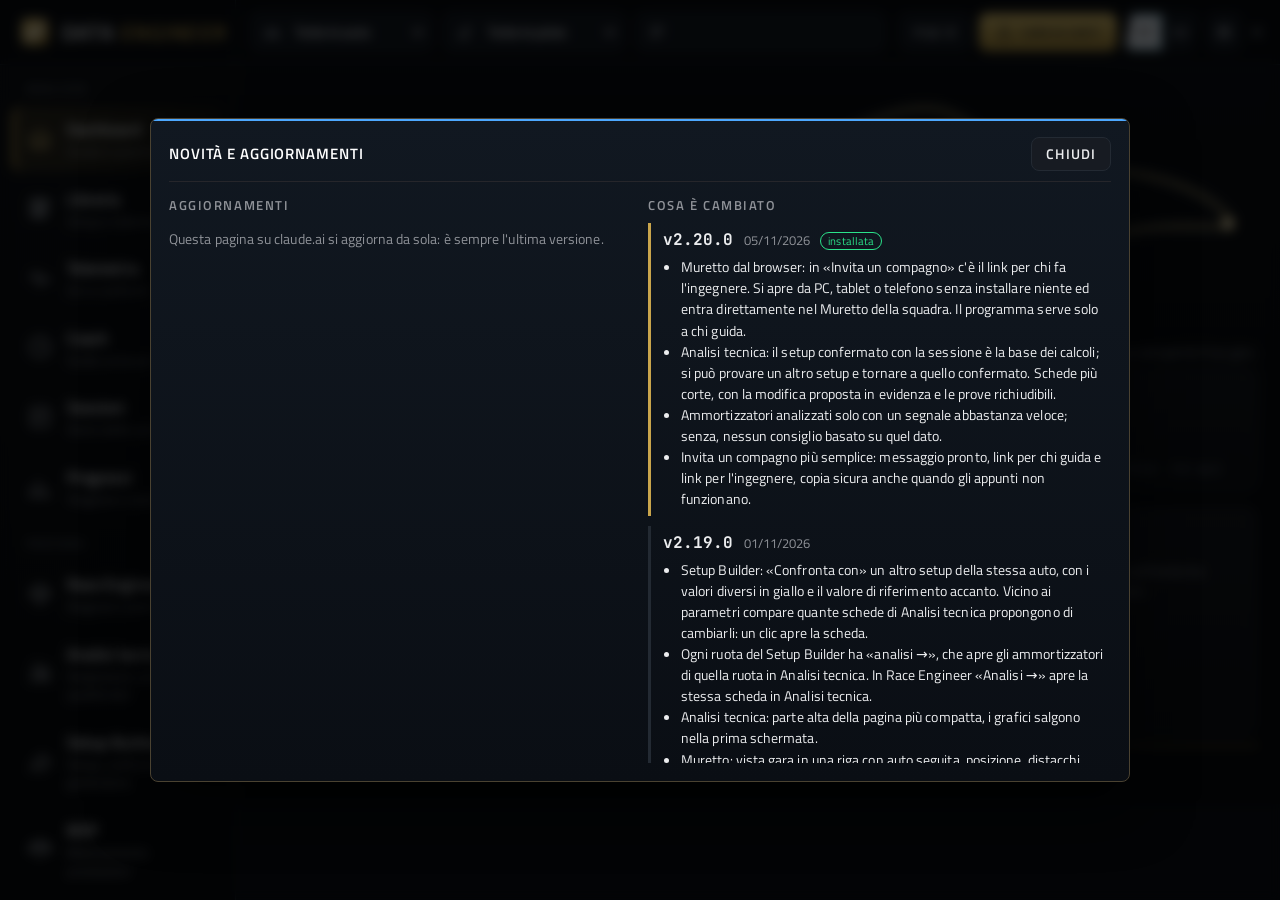
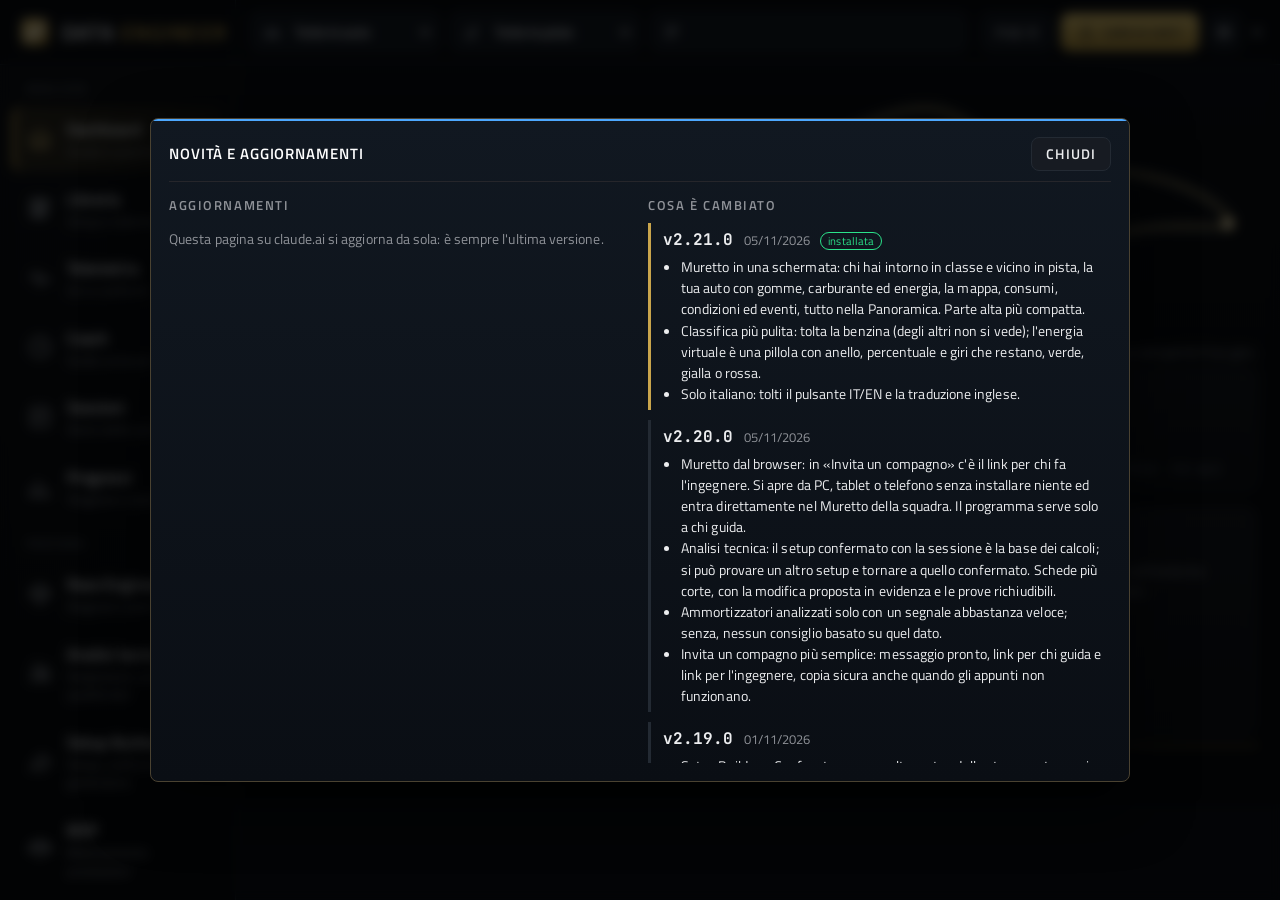
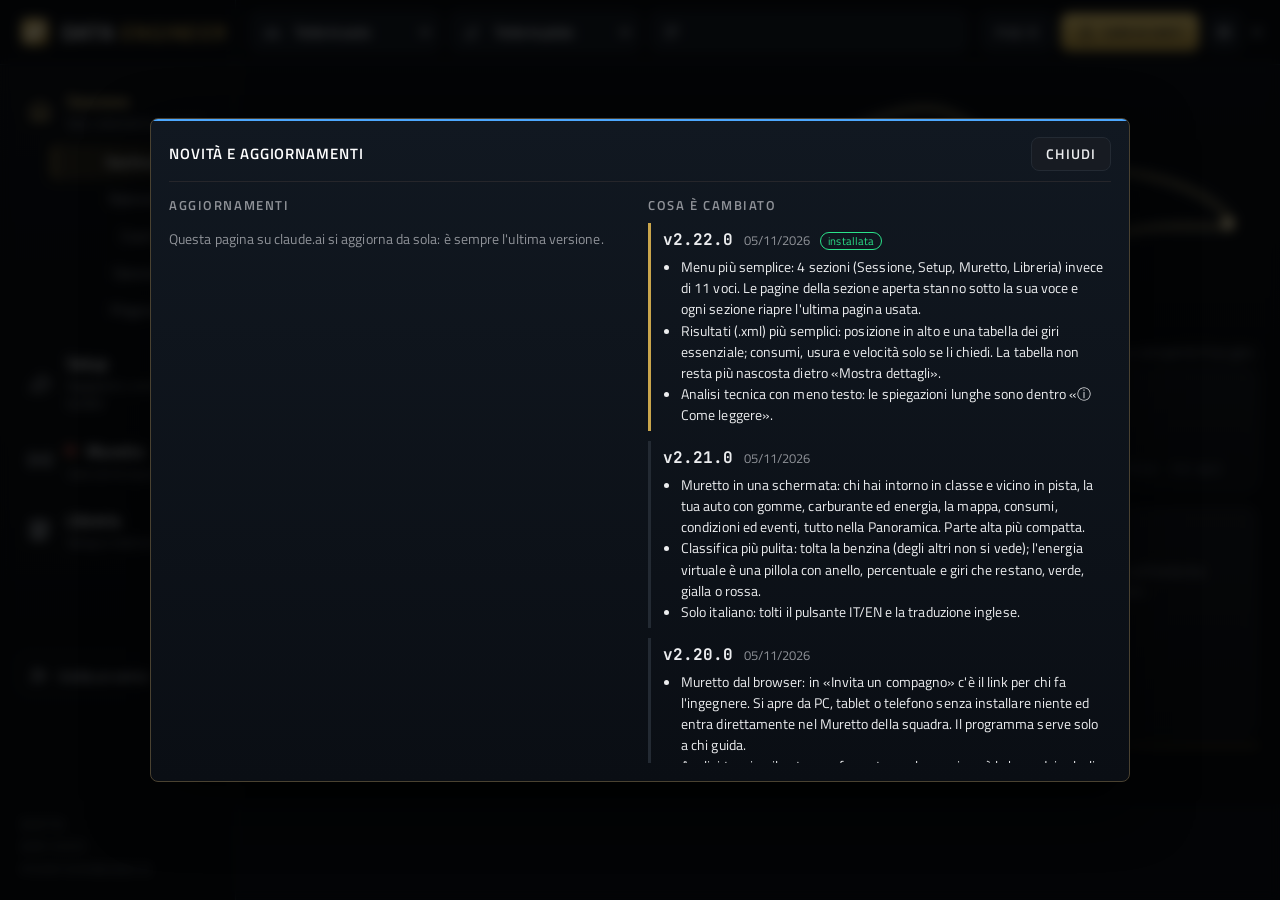
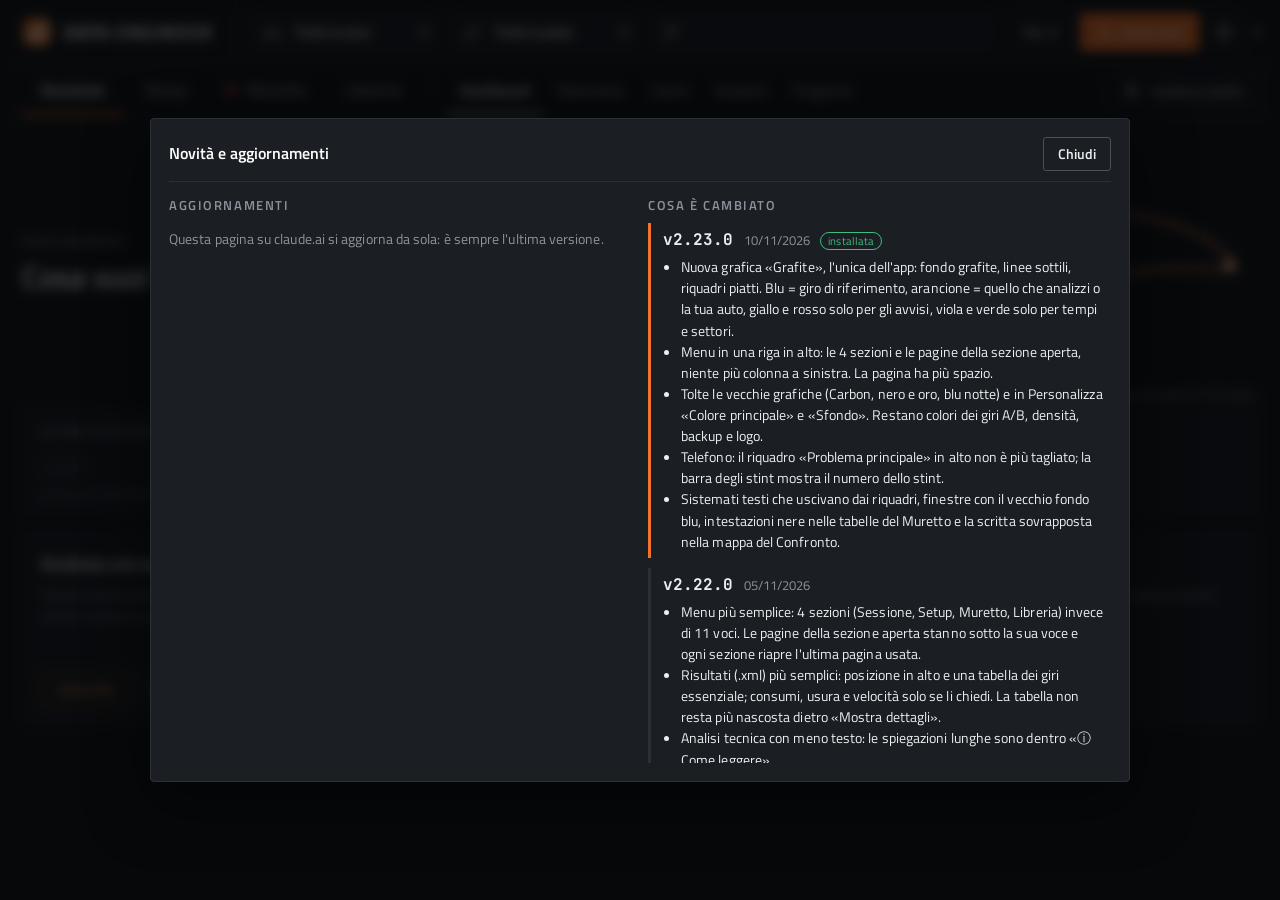
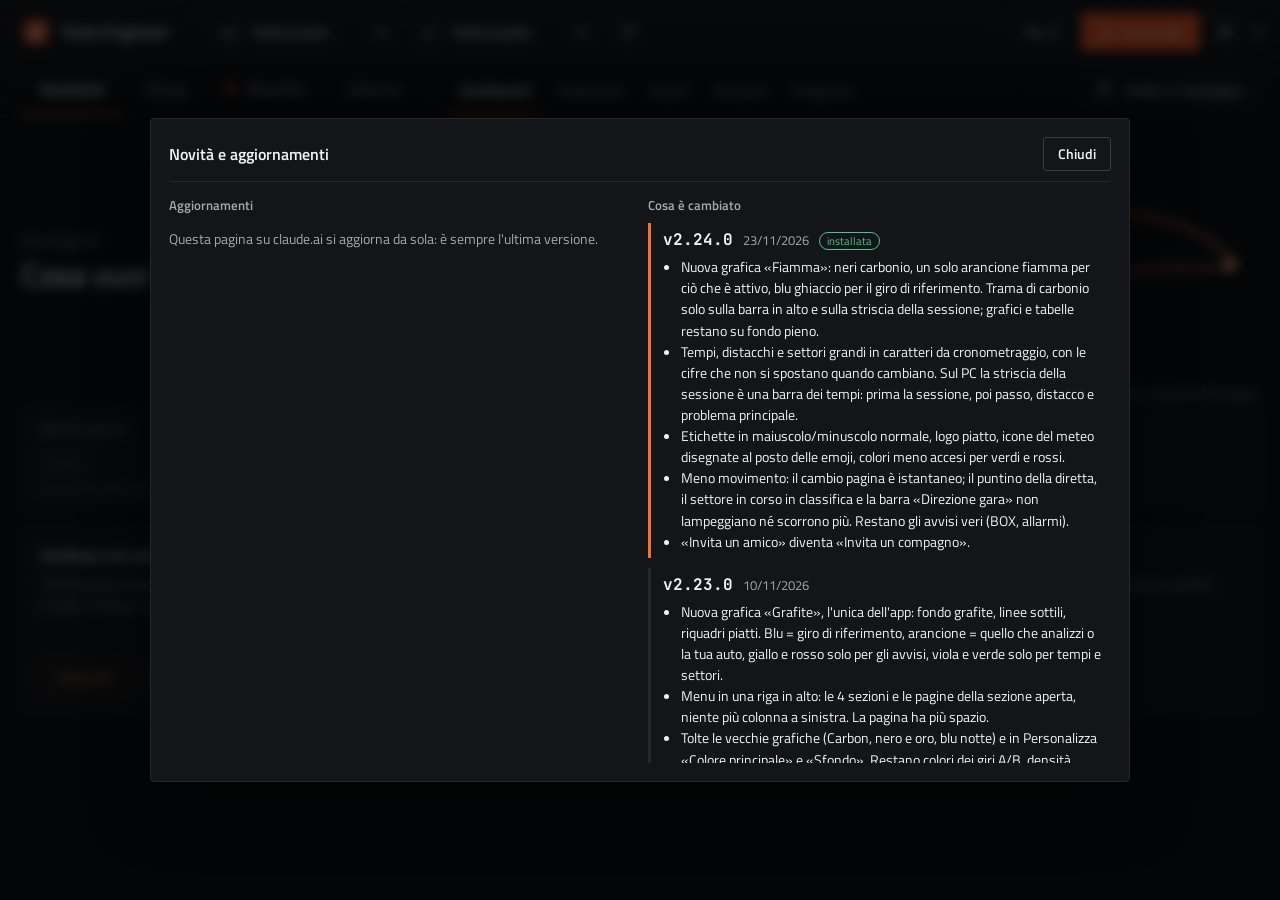
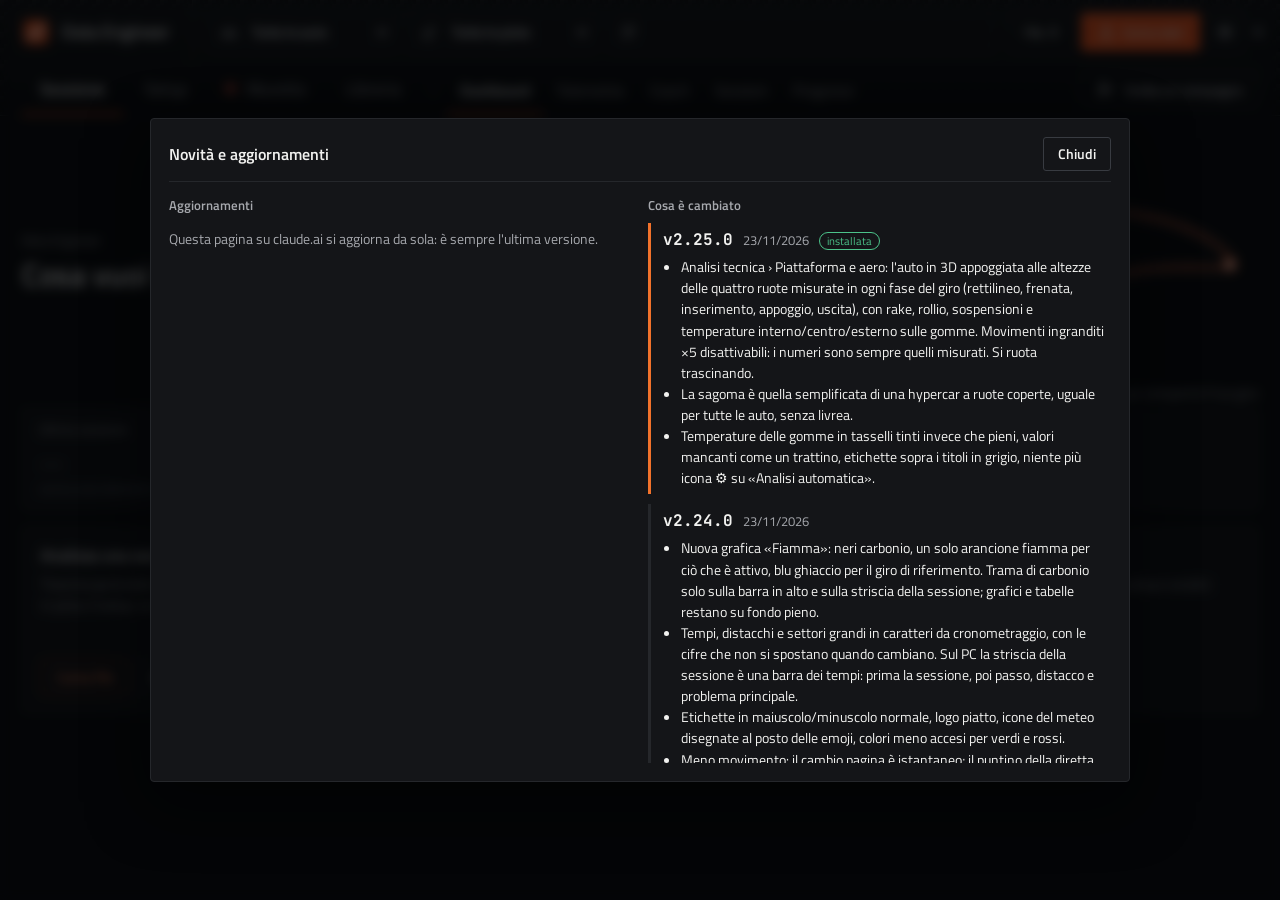
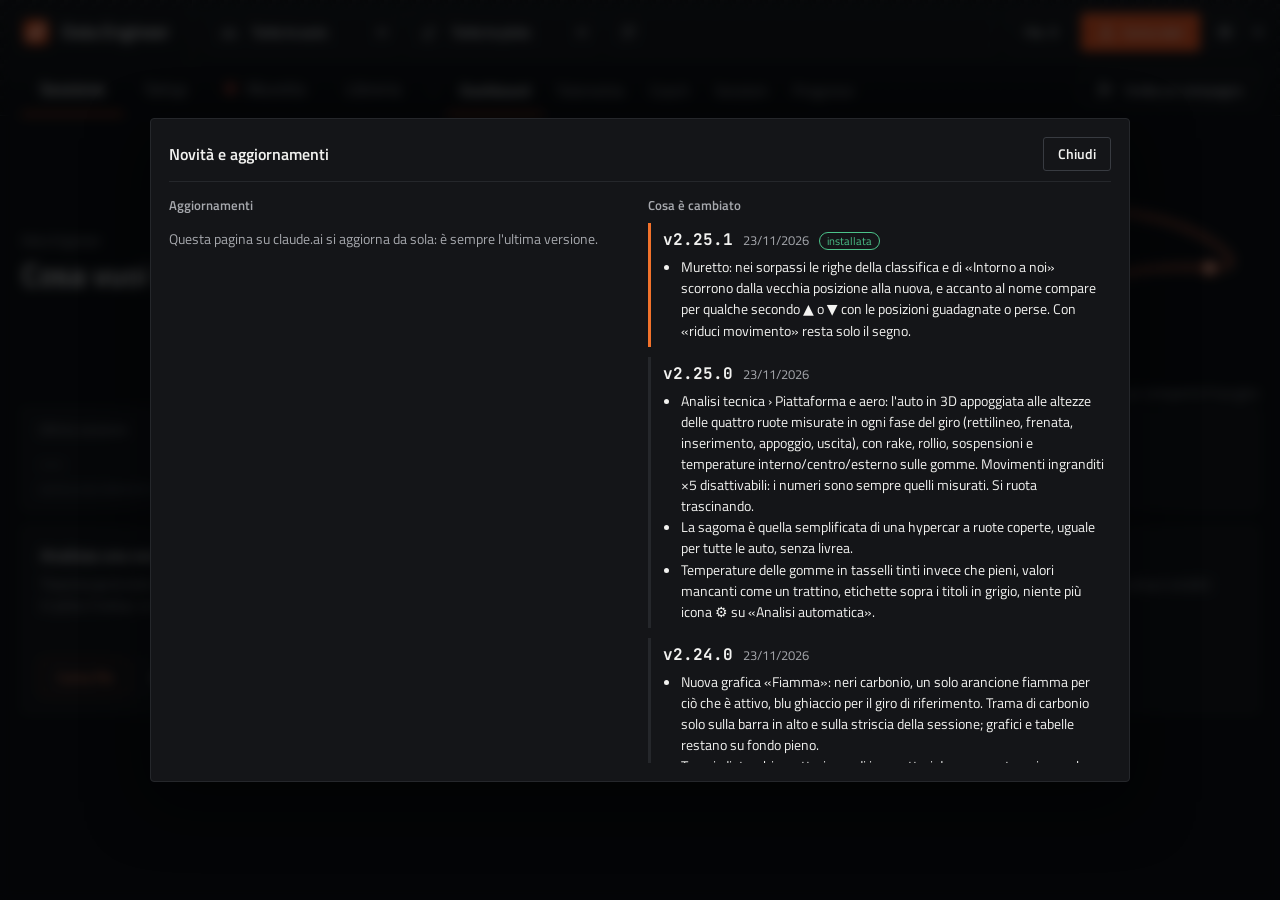
